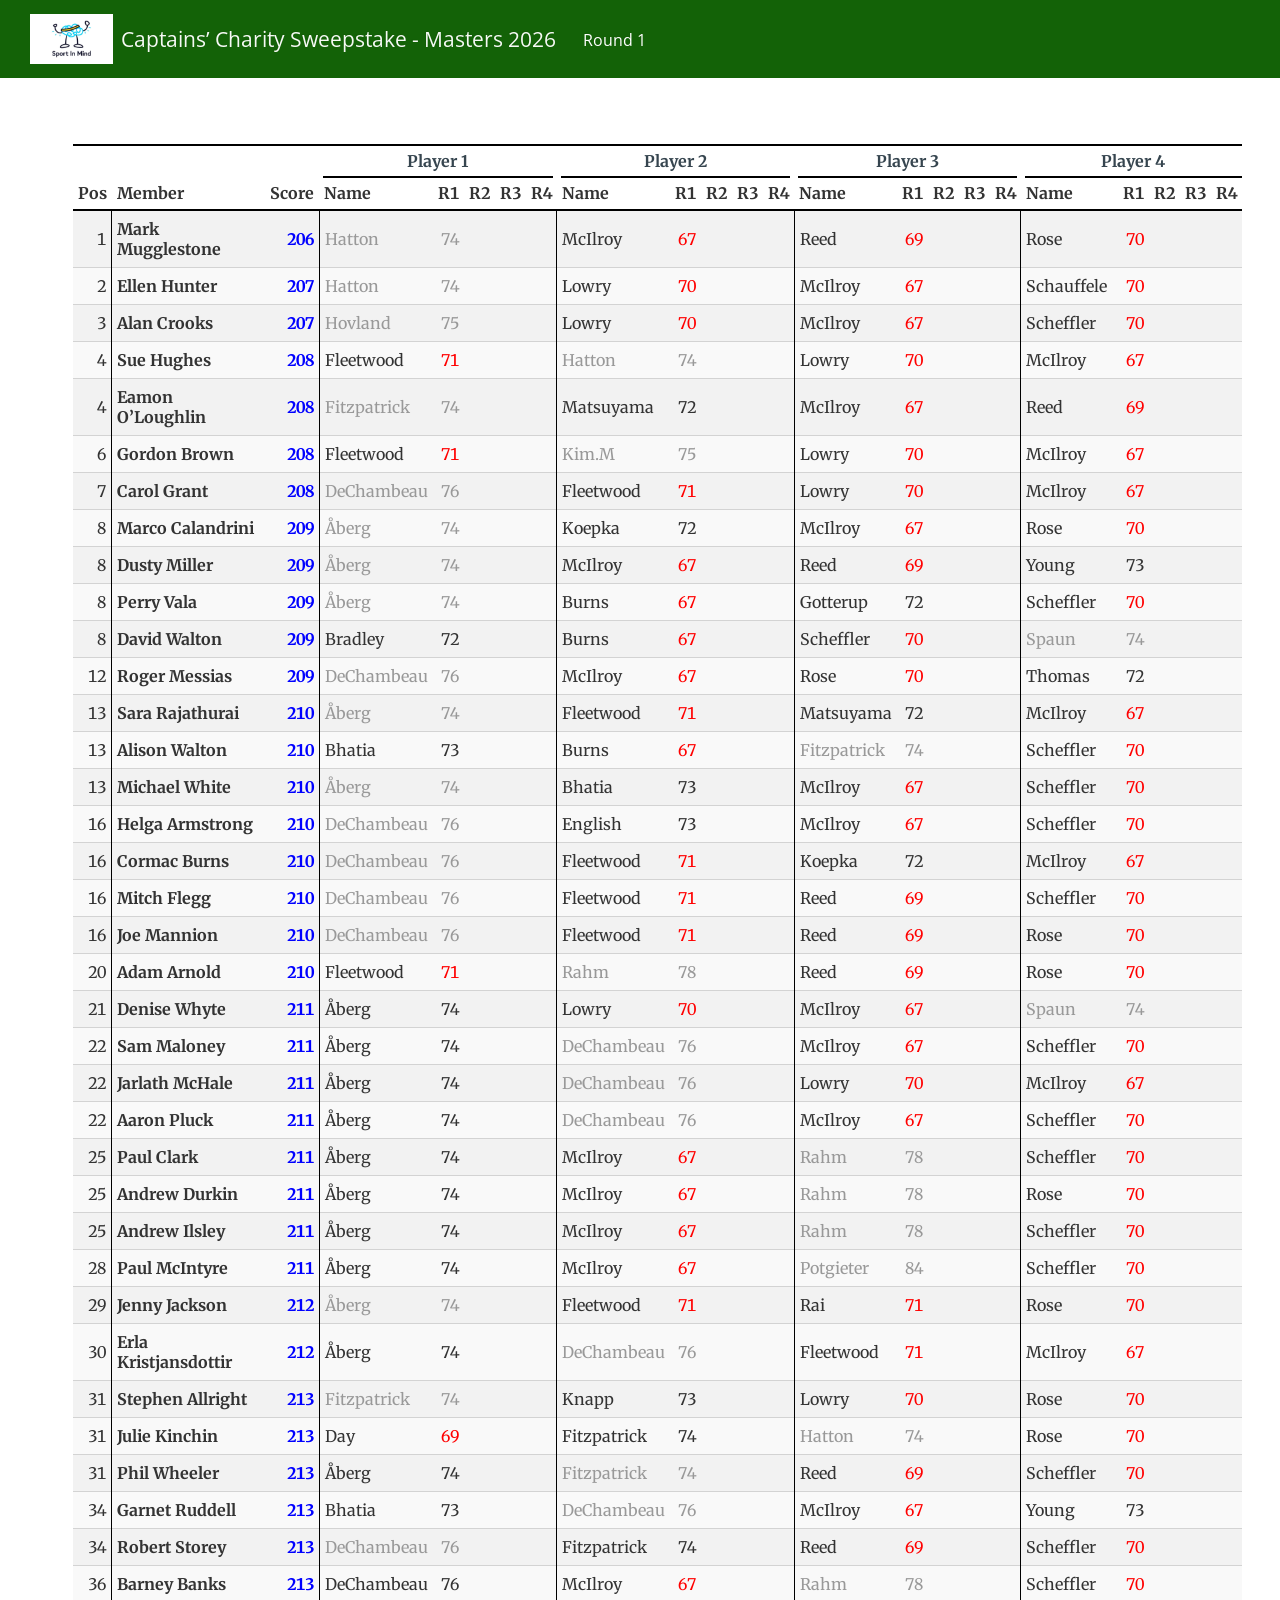
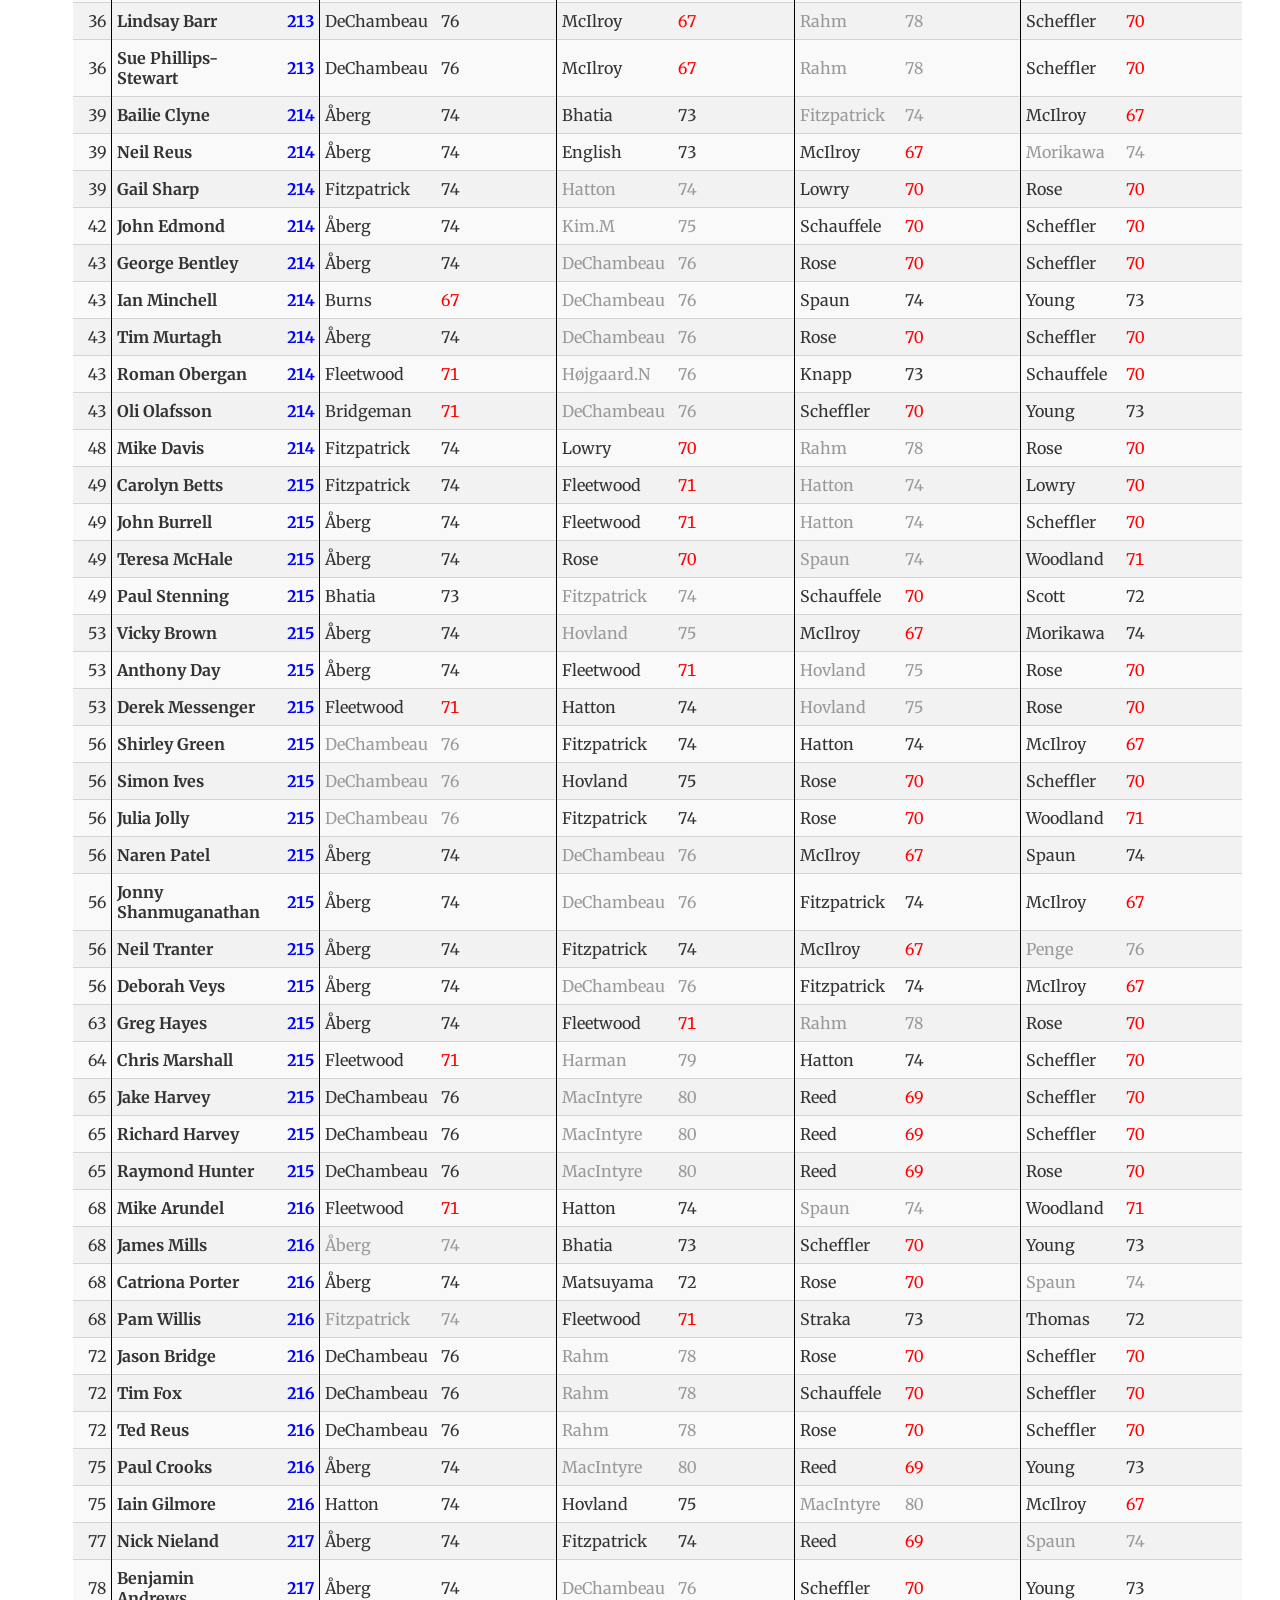
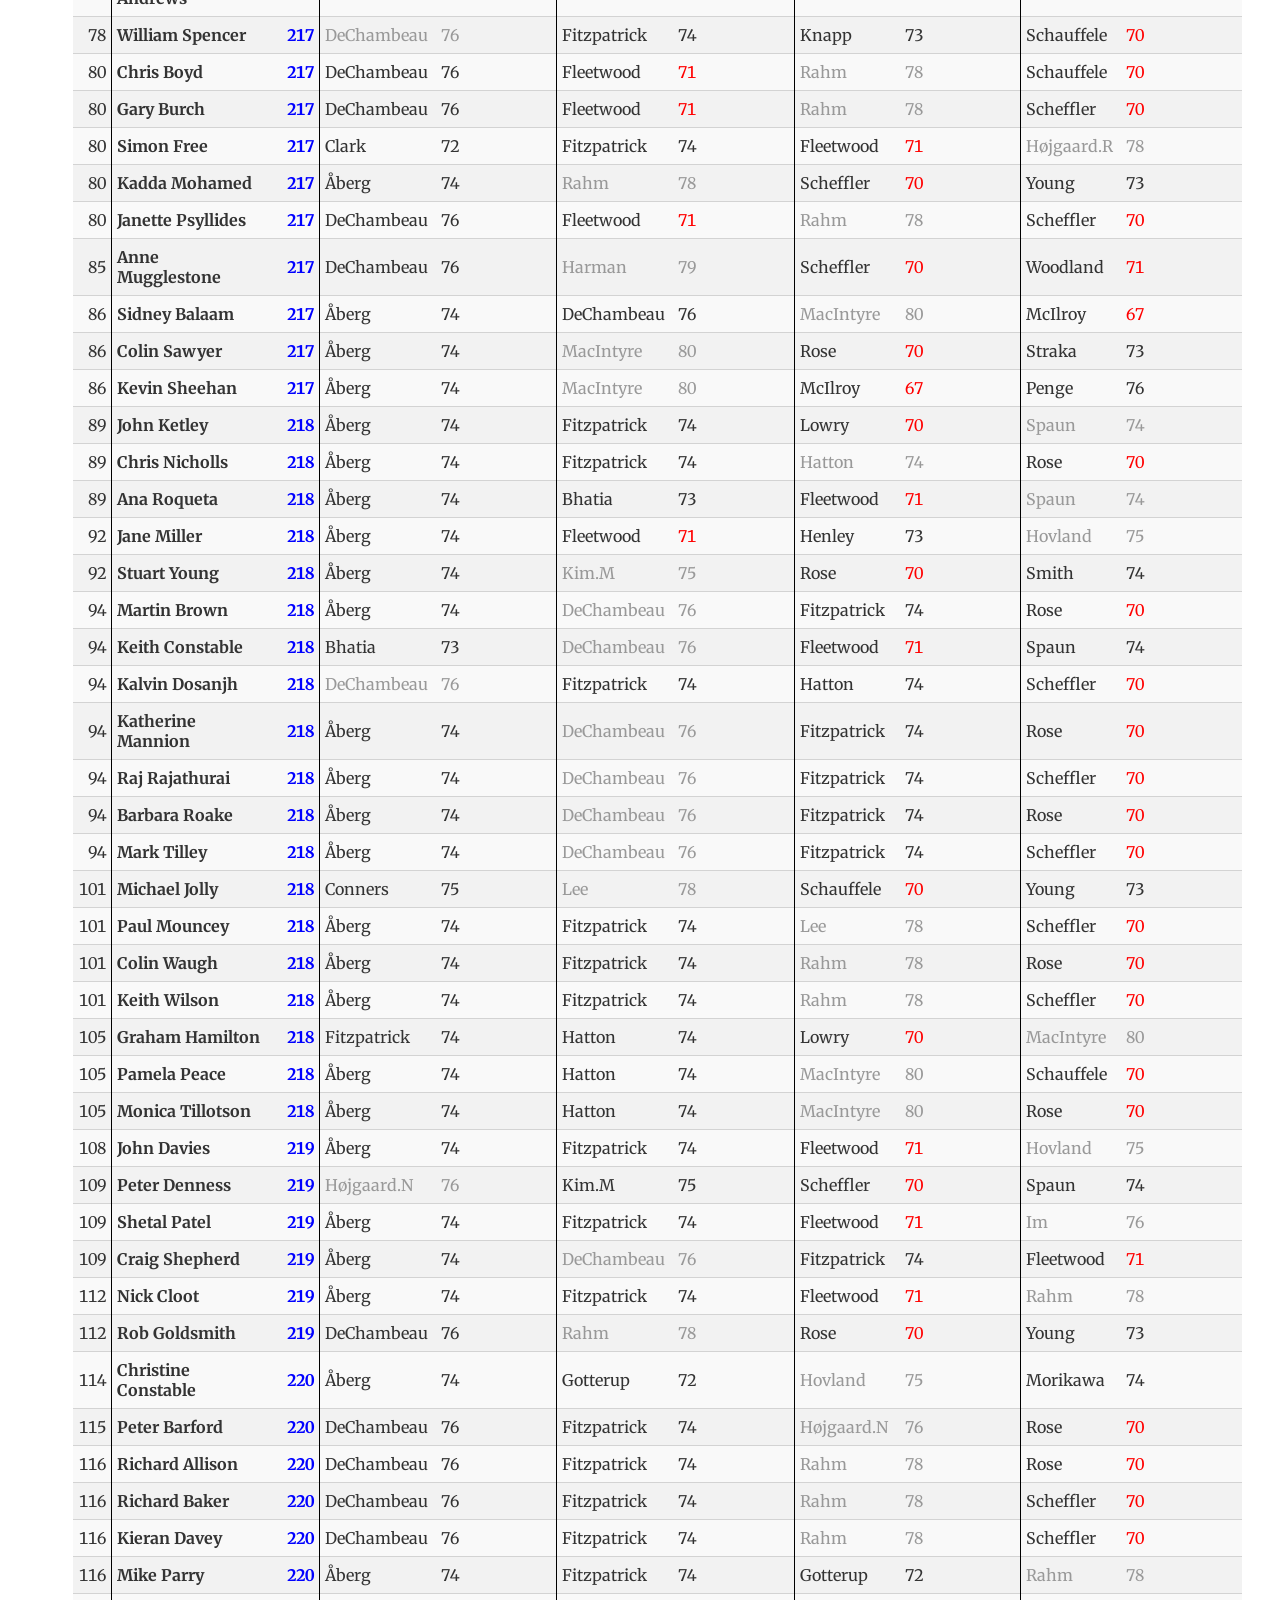
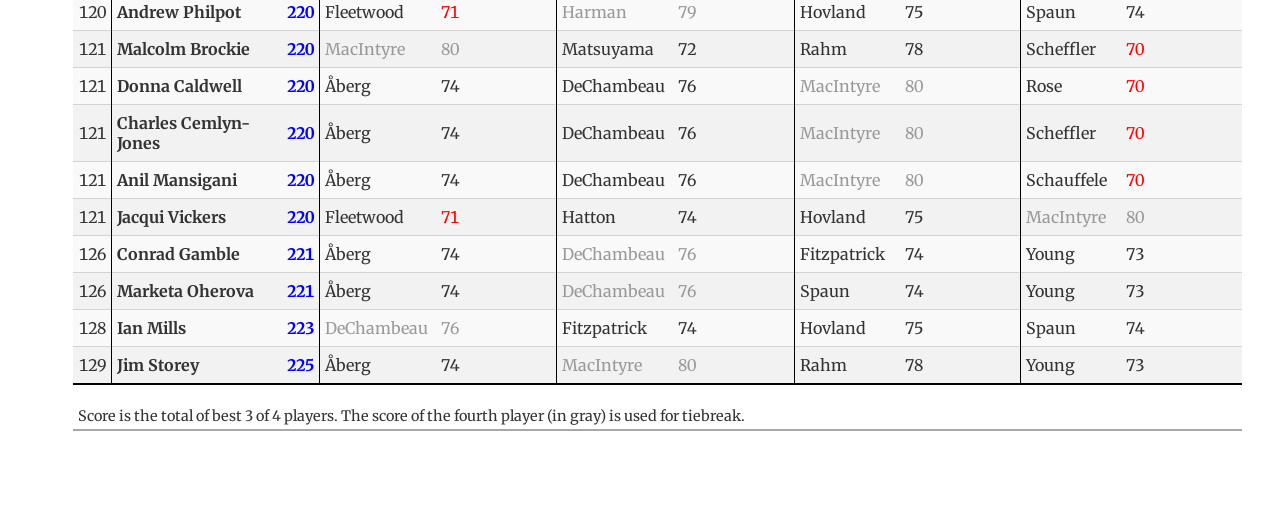
==== docs/index.html @ 21ffeef2 "round 1" ====
<!DOCTYPE html>
<html xmlns="http://www.w3.org/1999/xhtml" lang="en" xml:lang="en"><head>

<meta charset="utf-8">
<meta name="generator" content="quarto-1.8.25">

<meta name="viewport" content="width=device-width, initial-scale=1.0, user-scalable=yes">


<title>Captains’ Charity Sweepstake - Masters 2026</title>
<style>
code{white-space: pre-wrap;}
span.smallcaps{font-variant: small-caps;}
div.columns{display: flex; gap: min(4vw, 1.5em);}
div.column{flex: auto; overflow-x: auto;}
div.hanging-indent{margin-left: 1.5em; text-indent: -1.5em;}
ul.task-list{list-style: none;}
ul.task-list li input[type="checkbox"] {
  width: 0.8em;
  margin: 0 0.8em 0.2em -1em; /* quarto-specific, see https://github.com/quarto-dev/quarto-cli/issues/4556 */ 
  vertical-align: middle;
}
</style>


<script src="site_libs/quarto-nav/quarto-nav.js"></script>
<script src="site_libs/quarto-nav/headroom.min.js"></script>
<script src="site_libs/clipboard/clipboard.min.js"></script>
<script src="site_libs/quarto-html/quarto.js" type="module"></script>
<script src="site_libs/quarto-html/tabsets/tabsets.js" type="module"></script>
<script src="site_libs/quarto-html/axe/axe-check.js" type="module"></script>
<script src="site_libs/quarto-html/popper.min.js"></script>
<script src="site_libs/quarto-html/tippy.umd.min.js"></script>
<script src="site_libs/quarto-html/anchor.min.js"></script>
<link href="site_libs/quarto-html/tippy.css" rel="stylesheet">
<link href="site_libs/quarto-html/quarto-syntax-highlighting-7b89279ff1a6dce999919e0e67d4d9ec.css" rel="stylesheet" id="quarto-text-highlighting-styles">
<script src="site_libs/bootstrap/bootstrap.min.js"></script>
<link href="site_libs/bootstrap/bootstrap-icons.css" rel="stylesheet">
<link href="site_libs/bootstrap/bootstrap-b308e4e3dc597f16d4e132da65c1b6ef.min.css" rel="stylesheet" append-hash="true" id="quarto-bootstrap" data-mode="light">
<script id="quarto-search-options" type="application/json">{
  "language": {
    "search-no-results-text": "No results",
    "search-matching-documents-text": "matching documents",
    "search-copy-link-title": "Copy link to search",
    "search-hide-matches-text": "Hide additional matches",
    "search-more-match-text": "more match in this document",
    "search-more-matches-text": "more matches in this document",
    "search-clear-button-title": "Clear",
    "search-text-placeholder": "",
    "search-detached-cancel-button-title": "Cancel",
    "search-submit-button-title": "Submit",
    "search-label": "Search"
  }
}</script>


<link rel="stylesheet" href="styles.css">
</head>

<body class="nav-fixed quarto-light">

<div id="quarto-search-results"></div>
  <header id="quarto-header" class="headroom fixed-top">
    <nav class="navbar navbar-expand-lg " data-bs-theme="dark">
      <div class="navbar-container container-fluid">
      <div class="navbar-brand-container mx-auto">
    <a href="./index.html" class="navbar-brand navbar-brand-logo">
    <img src="./www/sport-in-mind.jpg" alt="" class="navbar-logo light-content">
    <img src="./www/sport-in-mind.jpg" alt="" class="navbar-logo dark-content">
    </a>
    <a class="navbar-brand" href="./index.html">
    <span class="navbar-title">Captains’ Charity Sweepstake - Masters 2026</span>
    </a>
  </div>
          <button class="navbar-toggler" type="button" data-bs-toggle="collapse" data-bs-target="#navbarCollapse" aria-controls="navbarCollapse" role="menu" aria-expanded="false" aria-label="Toggle navigation" onclick="if (window.quartoToggleHeadroom) { window.quartoToggleHeadroom(); }">
  <span class="navbar-toggler-icon"></span>
</button>
          <div class="collapse navbar-collapse" id="navbarCollapse">
            <ul class="navbar-nav navbar-nav-scroll me-auto">
  <li class="nav-item">
    <a class="nav-link active" href="./index.html" aria-current="page"> 
<span class="menu-text">Round 1</span></a>
  </li>  
</ul>
          </div> <!-- /navcollapse -->
            <div class="quarto-navbar-tools">
</div>
      </div> <!-- /container-fluid -->
    </nav>
</header>
<!-- content -->
<div id="quarto-content" class="quarto-container page-columns page-rows-contents page-layout-full page-navbar">
<!-- sidebar -->
<!-- margin-sidebar -->
    
<!-- main -->
<main class="content page-columns page-full column-body" id="quarto-document-content"><header id="title-block-header" class="quarto-title-block"></header>




<div id="banner" class="page-columns page-full">
<div class="grid column-page">
<div class="cell">
<div class="cell-output-display">
<div id="ywdmvrnpwq" style="padding-left:0px;padding-right:0px;padding-top:10px;padding-bottom:10px;overflow-x:auto;overflow-y:auto;width:auto;height:auto;">
<style>@import url("https://fonts.googleapis.com/css2?family=Merriweather:ital,wght@0,100;0,200;0,300;0,400;0,500;0,600;0,700;0,800;0,900;1,100;1,200;1,300;1,400;1,500;1,600;1,700;1,800;1,900&display=swap");
#ywdmvrnpwq table {
  font-family: Merriweather, Cochin, Serif, system-ui, 'Segoe UI', Roboto, Helvetica, Arial, sans-serif, 'Apple Color Emoji', 'Segoe UI Emoji', 'Segoe UI Symbol', 'Noto Color Emoji';
  -webkit-font-smoothing: antialiased;
  -moz-osx-font-smoothing: grayscale;
}

#ywdmvrnpwq thead, #ywdmvrnpwq tbody, #ywdmvrnpwq tfoot, #ywdmvrnpwq tr, #ywdmvrnpwq td, #ywdmvrnpwq th {
  border-style: none;
}

#ywdmvrnpwq p {
  margin: 0;
  padding: 0;
}

#ywdmvrnpwq .gt_table {
  display: table;
  border-collapse: collapse;
  line-height: normal;
  margin-left: auto;
  margin-right: auto;
  color: #333333;
  font-size: 16px;
  font-weight: normal;
  font-style: normal;
  background-color: #FFFFFF;
  width: auto;
  border-top-style: solid;
  border-top-width: 2px;
  border-top-color: #FFFFFF;
  border-right-style: none;
  border-right-width: 2px;
  border-right-color: #D3D3D3;
  border-bottom-style: solid;
  border-bottom-width: 2px;
  border-bottom-color: #A8A8A8;
  border-left-style: none;
  border-left-width: 2px;
  border-left-color: #D3D3D3;
}

#ywdmvrnpwq .gt_caption {
  padding-top: 4px;
  padding-bottom: 4px;
}

#ywdmvrnpwq .gt_title {
  color: #333333;
  font-size: 22px;
  font-weight: initial;
  padding-top: 4px;
  padding-bottom: 4px;
  padding-left: 5px;
  padding-right: 5px;
  border-bottom-color: #FFFFFF;
  border-bottom-width: 0;
}

#ywdmvrnpwq .gt_subtitle {
  color: #333333;
  font-size: 20px;
  font-weight: initial;
  padding-top: 3px;
  padding-bottom: 5px;
  padding-left: 5px;
  padding-right: 5px;
  border-top-color: #FFFFFF;
  border-top-width: 0;
}

#ywdmvrnpwq .gt_heading {
  background-color: #FFFFFF;
  text-align: center;
  border-bottom-color: #FFFFFF;
  border-left-style: none;
  border-left-width: 1px;
  border-left-color: #D3D3D3;
  border-right-style: none;
  border-right-width: 1px;
  border-right-color: #D3D3D3;
}

#ywdmvrnpwq .gt_bottom_border {
  border-bottom-style: solid;
  border-bottom-width: 2px;
  border-bottom-color: #D3D3D3;
}

#ywdmvrnpwq .gt_col_headings {
  border-top-style: solid;
  border-top-width: 2px;
  border-top-color: #000000;
  border-bottom-style: solid;
  border-bottom-width: 2px;
  border-bottom-color: #000000;
  border-left-style: none;
  border-left-width: 1px;
  border-left-color: #D3D3D3;
  border-right-style: none;
  border-right-width: 1px;
  border-right-color: #D3D3D3;
}

#ywdmvrnpwq .gt_col_heading {
  color: #333333;
  background-color: #FFFFFF;
  font-size: 100%;
  font-weight: normal;
  text-transform: inherit;
  border-left-style: none;
  border-left-width: 1px;
  border-left-color: #D3D3D3;
  border-right-style: none;
  border-right-width: 1px;
  border-right-color: #D3D3D3;
  vertical-align: bottom;
  padding-top: 5px;
  padding-bottom: 6px;
  padding-left: 5px;
  padding-right: 5px;
  overflow-x: hidden;
}

#ywdmvrnpwq .gt_column_spanner_outer {
  color: #333333;
  background-color: #FFFFFF;
  font-size: 100%;
  font-weight: normal;
  text-transform: inherit;
  padding-top: 0;
  padding-bottom: 0;
  padding-left: 4px;
  padding-right: 4px;
}

#ywdmvrnpwq .gt_column_spanner_outer:first-child {
  padding-left: 0;
}

#ywdmvrnpwq .gt_column_spanner_outer:last-child {
  padding-right: 0;
}

#ywdmvrnpwq .gt_column_spanner {
  border-bottom-style: solid;
  border-bottom-width: 2px;
  border-bottom-color: #000000;
  vertical-align: bottom;
  padding-top: 5px;
  padding-bottom: 5px;
  overflow-x: hidden;
  display: inline-block;
  width: 100%;
}

#ywdmvrnpwq .gt_spanner_row {
  border-bottom-style: hidden;
}

#ywdmvrnpwq .gt_group_heading {
  padding-top: 8px;
  padding-bottom: 8px;
  padding-left: 5px;
  padding-right: 5px;
  color: #333333;
  background-color: #FFFFFF;
  font-size: 100%;
  font-weight: initial;
  text-transform: inherit;
  border-top-style: solid;
  border-top-width: 2px;
  border-top-color: #D3D3D3;
  border-bottom-style: solid;
  border-bottom-width: 2px;
  border-bottom-color: #D3D3D3;
  border-left-style: none;
  border-left-width: 1px;
  border-left-color: #D3D3D3;
  border-right-style: none;
  border-right-width: 1px;
  border-right-color: #D3D3D3;
  vertical-align: middle;
  text-align: left;
}

#ywdmvrnpwq .gt_empty_group_heading {
  padding: 0.5px;
  color: #333333;
  background-color: #FFFFFF;
  font-size: 100%;
  font-weight: initial;
  border-top-style: solid;
  border-top-width: 2px;
  border-top-color: #D3D3D3;
  border-bottom-style: solid;
  border-bottom-width: 2px;
  border-bottom-color: #D3D3D3;
  vertical-align: middle;
}

#ywdmvrnpwq .gt_from_md > :first-child {
  margin-top: 0;
}

#ywdmvrnpwq .gt_from_md > :last-child {
  margin-bottom: 0;
}

#ywdmvrnpwq .gt_row {
  padding-top: 8px;
  padding-bottom: 8px;
  padding-left: 5px;
  padding-right: 5px;
  margin: 10px;
  border-top-style: solid;
  border-top-width: 1px;
  border-top-color: #D3D3D3;
  border-left-style: none;
  border-left-width: 1px;
  border-left-color: #D3D3D3;
  border-right-style: none;
  border-right-width: 1px;
  border-right-color: #D3D3D3;
  vertical-align: middle;
  overflow-x: hidden;
}

#ywdmvrnpwq .gt_stub {
  color: #333333;
  background-color: #FFFFFF;
  font-size: 100%;
  font-weight: initial;
  text-transform: inherit;
  border-right-style: solid;
  border-right-width: 2px;
  border-right-color: #D3D3D3;
  padding-left: 5px;
  padding-right: 5px;
}

#ywdmvrnpwq .gt_stub_row_group {
  color: #333333;
  background-color: #FFFFFF;
  font-size: 100%;
  font-weight: initial;
  text-transform: inherit;
  border-right-style: solid;
  border-right-width: 2px;
  border-right-color: #D3D3D3;
  padding-left: 5px;
  padding-right: 5px;
  vertical-align: top;
}

#ywdmvrnpwq .gt_row_group_first td {
  border-top-width: 2px;
}

#ywdmvrnpwq .gt_row_group_first th {
  border-top-width: 2px;
}

#ywdmvrnpwq .gt_summary_row {
  color: #333333;
  background-color: #FFFFFF;
  text-transform: inherit;
  padding-top: 8px;
  padding-bottom: 8px;
  padding-left: 5px;
  padding-right: 5px;
}

#ywdmvrnpwq .gt_first_summary_row {
  border-top-style: solid;
  border-top-color: #D3D3D3;
}

#ywdmvrnpwq .gt_first_summary_row.thick {
  border-top-width: 2px;
}

#ywdmvrnpwq .gt_last_summary_row {
  padding-top: 8px;
  padding-bottom: 8px;
  padding-left: 5px;
  padding-right: 5px;
  border-bottom-style: solid;
  border-bottom-width: 2px;
  border-bottom-color: #D3D3D3;
}

#ywdmvrnpwq .gt_grand_summary_row {
  color: #333333;
  background-color: #FFFFFF;
  text-transform: inherit;
  padding-top: 8px;
  padding-bottom: 8px;
  padding-left: 5px;
  padding-right: 5px;
}

#ywdmvrnpwq .gt_first_grand_summary_row {
  padding-top: 8px;
  padding-bottom: 8px;
  padding-left: 5px;
  padding-right: 5px;
  border-top-style: double;
  border-top-width: 6px;
  border-top-color: #D3D3D3;
}

#ywdmvrnpwq .gt_last_grand_summary_row_top {
  padding-top: 8px;
  padding-bottom: 8px;
  padding-left: 5px;
  padding-right: 5px;
  border-bottom-style: double;
  border-bottom-width: 6px;
  border-bottom-color: #D3D3D3;
}

#ywdmvrnpwq .gt_striped {
  background-color: rgba(128, 128, 128, 0.05);
}

#ywdmvrnpwq .gt_table_body {
  border-top-style: solid;
  border-top-width: 2px;
  border-top-color: #D3D3D3;
  border-bottom-style: solid;
  border-bottom-width: 2px;
  border-bottom-color: #000000;
}

#ywdmvrnpwq .gt_footnotes {
  color: #333333;
  background-color: #FFFFFF;
  border-bottom-style: none;
  border-bottom-width: 2px;
  border-bottom-color: #D3D3D3;
  border-left-style: none;
  border-left-width: 2px;
  border-left-color: #D3D3D3;
  border-right-style: none;
  border-right-width: 2px;
  border-right-color: #D3D3D3;
}

#ywdmvrnpwq .gt_footnote {
  margin: 0px;
  font-size: 90%;
  padding-top: 4px;
  padding-bottom: 4px;
  padding-left: 5px;
  padding-right: 5px;
}

#ywdmvrnpwq .gt_sourcenotes {
  color: #333333;
  background-color: #FFFFFF;
  border-bottom-style: none;
  border-bottom-width: 2px;
  border-bottom-color: #D3D3D3;
  border-left-style: none;
  border-left-width: 2px;
  border-left-color: #D3D3D3;
  border-right-style: none;
  border-right-width: 2px;
  border-right-color: #D3D3D3;
}

#ywdmvrnpwq .gt_sourcenote {
  font-size: 90%;
  padding-top: 4px;
  padding-bottom: 4px;
  padding-left: 5px;
  padding-right: 5px;
}

#ywdmvrnpwq .gt_left {
  text-align: left;
}

#ywdmvrnpwq .gt_center {
  text-align: center;
}

#ywdmvrnpwq .gt_right {
  text-align: right;
  font-variant-numeric: tabular-nums;
}

#ywdmvrnpwq .gt_font_normal {
  font-weight: normal;
}

#ywdmvrnpwq .gt_font_bold {
  font-weight: bold;
}

#ywdmvrnpwq .gt_font_italic {
  font-style: italic;
}

#ywdmvrnpwq .gt_super {
  font-size: 65%;
}

#ywdmvrnpwq .gt_footnote_marks {
  font-size: 75%;
  vertical-align: 0.4em;
  position: initial;
}

#ywdmvrnpwq .gt_asterisk {
  font-size: 100%;
  vertical-align: 0;
}

#ywdmvrnpwq .gt_indent_1 {
  text-indent: 5px;
}

#ywdmvrnpwq .gt_indent_2 {
  text-indent: 10px;
}

#ywdmvrnpwq .gt_indent_3 {
  text-indent: 15px;
}

#ywdmvrnpwq .gt_indent_4 {
  text-indent: 20px;
}

#ywdmvrnpwq .gt_indent_5 {
  text-indent: 25px;
}

#ywdmvrnpwq .katex-display {
  display: inline-flex !important;
  margin-bottom: 0.75em !important;
}

#ywdmvrnpwq div.Reactable > div.rt-table > div.rt-thead > div.rt-tr.rt-tr-group-header > div.rt-th-group:after {
  height: 0px !important;
}
</style>

<table class="gt_table caption-top table table-sm table-striped small" data-quarto-bootstrap="false">
<thead>
<tr class="gt_col_headings gt_spanner_row header">
<th rowspan="2" id="N" class="gt_col_heading gt_columns_bottom_border gt_right" data-quarto-table-cell-role="th" style="border-bottom-width: 2px; border-bottom-style: solid; border-bottom-color: #000000; font-weight: bold" scope="col">Pos</th>
<th rowspan="2" id="Member" class="gt_col_heading gt_columns_bottom_border gt_left" data-quarto-table-cell-role="th" style="border-bottom-width: 2px; border-bottom-style: solid; border-bottom-color: #000000; font-weight: bold" scope="col">Member</th>
<th rowspan="2" id="Score" class="gt_col_heading gt_columns_bottom_border gt_right" data-quarto-table-cell-role="th" style="border-bottom-width: 2px; border-bottom-style: solid; border-bottom-color: #000000; font-weight: bold" scope="col">Score</th>
<th colspan="5" id="Player 1" class="gt_center gt_columns_top_border gt_column_spanner_outer" data-quarto-table-cell-role="th" style="color: #36454F; font-size: 16px; font-weight: bold" scope="colgroup"><div class="gt_column_spanner">
Player 1
</div></th>
<th colspan="5" id="Player 2" class="gt_center gt_columns_top_border gt_column_spanner_outer" data-quarto-table-cell-role="th" style="color: #36454F; font-size: 16px; font-weight: bold" scope="colgroup"><div class="gt_column_spanner">
Player 2
</div></th>
<th colspan="5" id="Player 3" class="gt_center gt_columns_top_border gt_column_spanner_outer" data-quarto-table-cell-role="th" style="color: #36454F; font-size: 16px; font-weight: bold" scope="colgroup"><div class="gt_column_spanner">
Player 3
</div></th>
<th colspan="5" id="Player 4" class="gt_center gt_columns_top_border gt_column_spanner_outer" data-quarto-table-cell-role="th" style="color: #36454F; font-size: 16px; font-weight: bold" scope="colgroup"><div class="gt_column_spanner">
Player 4
</div></th>
</tr>
<tr class="gt_col_headings even">
<th id="Player1_Name" class="gt_col_heading gt_columns_bottom_border gt_left" data-quarto-table-cell-role="th" style="border-bottom-width: 2px; border-bottom-style: solid; border-bottom-color: #000000; font-weight: bold" scope="col">Name</th>
<th id="Player1_R1" class="gt_col_heading gt_columns_bottom_border gt_right" data-quarto-table-cell-role="th" style="border-bottom-width: 2px; border-bottom-style: solid; border-bottom-color: #000000; font-weight: bold" scope="col">R1</th>
<th id="Player1_R2" class="gt_col_heading gt_columns_bottom_border gt_right" data-quarto-table-cell-role="th" style="border-bottom-width: 2px; border-bottom-style: solid; border-bottom-color: #000000; font-weight: bold" scope="col">R2</th>
<th id="Player1_R3" class="gt_col_heading gt_columns_bottom_border gt_right" data-quarto-table-cell-role="th" style="border-bottom-width: 2px; border-bottom-style: solid; border-bottom-color: #000000; font-weight: bold" scope="col">R3</th>
<th id="Player1_R4" class="gt_col_heading gt_columns_bottom_border gt_right" data-quarto-table-cell-role="th" style="border-bottom-width: 2px; border-bottom-style: solid; border-bottom-color: #000000; font-weight: bold" scope="col">R4</th>
<th id="Player2_Name" class="gt_col_heading gt_columns_bottom_border gt_left" data-quarto-table-cell-role="th" style="border-bottom-width: 2px; border-bottom-style: solid; border-bottom-color: #000000; font-weight: bold" scope="col">Name</th>
<th id="Player2_R1" class="gt_col_heading gt_columns_bottom_border gt_right" data-quarto-table-cell-role="th" style="border-bottom-width: 2px; border-bottom-style: solid; border-bottom-color: #000000; font-weight: bold" scope="col">R1</th>
<th id="Player2_R2" class="gt_col_heading gt_columns_bottom_border gt_right" data-quarto-table-cell-role="th" style="border-bottom-width: 2px; border-bottom-style: solid; border-bottom-color: #000000; font-weight: bold" scope="col">R2</th>
<th id="Player2_R3" class="gt_col_heading gt_columns_bottom_border gt_right" data-quarto-table-cell-role="th" style="border-bottom-width: 2px; border-bottom-style: solid; border-bottom-color: #000000; font-weight: bold" scope="col">R3</th>
<th id="Player2_R4" class="gt_col_heading gt_columns_bottom_border gt_right" data-quarto-table-cell-role="th" style="border-bottom-width: 2px; border-bottom-style: solid; border-bottom-color: #000000; font-weight: bold" scope="col">R4</th>
<th id="Player3_Name" class="gt_col_heading gt_columns_bottom_border gt_left" data-quarto-table-cell-role="th" style="border-bottom-width: 2px; border-bottom-style: solid; border-bottom-color: #000000; font-weight: bold" scope="col">Name</th>
<th id="Player3_R1" class="gt_col_heading gt_columns_bottom_border gt_right" data-quarto-table-cell-role="th" style="border-bottom-width: 2px; border-bottom-style: solid; border-bottom-color: #000000; font-weight: bold" scope="col">R1</th>
<th id="Player3_R2" class="gt_col_heading gt_columns_bottom_border gt_right" data-quarto-table-cell-role="th" style="border-bottom-width: 2px; border-bottom-style: solid; border-bottom-color: #000000; font-weight: bold" scope="col">R2</th>
<th id="Player3_R3" class="gt_col_heading gt_columns_bottom_border gt_right" data-quarto-table-cell-role="th" style="border-bottom-width: 2px; border-bottom-style: solid; border-bottom-color: #000000; font-weight: bold" scope="col">R3</th>
<th id="Player3_R4" class="gt_col_heading gt_columns_bottom_border gt_right" data-quarto-table-cell-role="th" style="border-bottom-width: 2px; border-bottom-style: solid; border-bottom-color: #000000; font-weight: bold" scope="col">R4</th>
<th id="Player4_Name" class="gt_col_heading gt_columns_bottom_border gt_left" data-quarto-table-cell-role="th" style="border-bottom-width: 2px; border-bottom-style: solid; border-bottom-color: #000000; font-weight: bold" scope="col">Name</th>
<th id="Player4_R1" class="gt_col_heading gt_columns_bottom_border gt_right" data-quarto-table-cell-role="th" style="border-bottom-width: 2px; border-bottom-style: solid; border-bottom-color: #000000; font-weight: bold" scope="col">R1</th>
<th id="Player4_R2" class="gt_col_heading gt_columns_bottom_border gt_right" data-quarto-table-cell-role="th" style="border-bottom-width: 2px; border-bottom-style: solid; border-bottom-color: #000000; font-weight: bold" scope="col">R2</th>
<th id="Player4_R3" class="gt_col_heading gt_columns_bottom_border gt_right" data-quarto-table-cell-role="th" style="border-bottom-width: 2px; border-bottom-style: solid; border-bottom-color: #000000; font-weight: bold" scope="col">R3</th>
<th id="Player4_R4" class="gt_col_heading gt_columns_bottom_border gt_right" data-quarto-table-cell-role="th" style="border-bottom-width: 2px; border-bottom-style: solid; border-bottom-color: #000000; font-weight: bold" scope="col">R4</th>
</tr>
</thead>
<tbody class="gt_table_body">
<tr class="odd">
<td class="gt_row gt_right" headers="N">1</td>
<td class="gt_row gt_left" headers="Member" style="font-weight: bold; border-left-width: 1px; border-left-style: solid; border-left-color: black">Mark Mugglestone</td>
<td class="gt_row gt_right" headers="Score" style="font-weight: bold; color: #0000FF">206</td>
<td class="gt_row gt_left" headers="Player1_Name" style="border-left-width: 1px; border-left-style: solid; border-left-color: black; color: #999999">Hatton</td>
<td class="gt_row gt_right" headers="Player1_R1" style="color: #999999">74</td>
<td class="gt_row gt_right" headers="Player1_R2"><br>
</td>
<td class="gt_row gt_right" headers="Player1_R3"><br>
</td>
<td class="gt_row gt_right" headers="Player1_R4"><br>
</td>
<td class="gt_row gt_left" headers="Player2_Name" style="border-left-width: 1px; border-left-style: solid; border-left-color: black">McIlroy</td>
<td class="gt_row gt_right" headers="Player2_R1" style="color: #FF0000">67</td>
<td class="gt_row gt_right" headers="Player2_R2"><br>
</td>
<td class="gt_row gt_right" headers="Player2_R3"><br>
</td>
<td class="gt_row gt_right" headers="Player2_R4"><br>
</td>
<td class="gt_row gt_left" headers="Player3_Name" style="border-left-width: 1px; border-left-style: solid; border-left-color: black">Reed</td>
<td class="gt_row gt_right" headers="Player3_R1" style="color: #FF0000">69</td>
<td class="gt_row gt_right" headers="Player3_R2"><br>
</td>
<td class="gt_row gt_right" headers="Player3_R3"><br>
</td>
<td class="gt_row gt_right" headers="Player3_R4"><br>
</td>
<td class="gt_row gt_left" headers="Player4_Name" style="border-left-width: 1px; border-left-style: solid; border-left-color: black">Rose</td>
<td class="gt_row gt_right" headers="Player4_R1" style="color: #FF0000">70</td>
<td class="gt_row gt_right" headers="Player4_R2"><br>
</td>
<td class="gt_row gt_right" headers="Player4_R3"><br>
</td>
<td class="gt_row gt_right" headers="Player4_R4"><br>
</td>
</tr>
<tr class="even">
<td class="gt_row gt_right gt_striped" headers="N">2</td>
<td class="gt_row gt_left gt_striped" headers="Member" style="font-weight: bold; border-left-width: 1px; border-left-style: solid; border-left-color: black">Ellen Hunter</td>
<td class="gt_row gt_right gt_striped" headers="Score" style="font-weight: bold; color: #0000FF">207</td>
<td class="gt_row gt_left gt_striped" headers="Player1_Name" style="border-left-width: 1px; border-left-style: solid; border-left-color: black; color: #999999">Hatton</td>
<td class="gt_row gt_right gt_striped" headers="Player1_R1" style="color: #999999">74</td>
<td class="gt_row gt_right gt_striped" headers="Player1_R2"><br>
</td>
<td class="gt_row gt_right gt_striped" headers="Player1_R3"><br>
</td>
<td class="gt_row gt_right gt_striped" headers="Player1_R4"><br>
</td>
<td class="gt_row gt_left gt_striped" headers="Player2_Name" style="border-left-width: 1px; border-left-style: solid; border-left-color: black">Lowry</td>
<td class="gt_row gt_right gt_striped" headers="Player2_R1" style="color: #FF0000">70</td>
<td class="gt_row gt_right gt_striped" headers="Player2_R2"><br>
</td>
<td class="gt_row gt_right gt_striped" headers="Player2_R3"><br>
</td>
<td class="gt_row gt_right gt_striped" headers="Player2_R4"><br>
</td>
<td class="gt_row gt_left gt_striped" headers="Player3_Name" style="border-left-width: 1px; border-left-style: solid; border-left-color: black">McIlroy</td>
<td class="gt_row gt_right gt_striped" headers="Player3_R1" style="color: #FF0000">67</td>
<td class="gt_row gt_right gt_striped" headers="Player3_R2"><br>
</td>
<td class="gt_row gt_right gt_striped" headers="Player3_R3"><br>
</td>
<td class="gt_row gt_right gt_striped" headers="Player3_R4"><br>
</td>
<td class="gt_row gt_left gt_striped" headers="Player4_Name" style="border-left-width: 1px; border-left-style: solid; border-left-color: black">Schauffele</td>
<td class="gt_row gt_right gt_striped" headers="Player4_R1" style="color: #FF0000">70</td>
<td class="gt_row gt_right gt_striped" headers="Player4_R2"><br>
</td>
<td class="gt_row gt_right gt_striped" headers="Player4_R3"><br>
</td>
<td class="gt_row gt_right gt_striped" headers="Player4_R4"><br>
</td>
</tr>
<tr class="odd">
<td class="gt_row gt_right" headers="N">3</td>
<td class="gt_row gt_left" headers="Member" style="font-weight: bold; border-left-width: 1px; border-left-style: solid; border-left-color: black">Alan Crooks</td>
<td class="gt_row gt_right" headers="Score" style="font-weight: bold; color: #0000FF">207</td>
<td class="gt_row gt_left" headers="Player1_Name" style="border-left-width: 1px; border-left-style: solid; border-left-color: black; color: #999999">Hovland</td>
<td class="gt_row gt_right" headers="Player1_R1" style="color: #999999">75</td>
<td class="gt_row gt_right" headers="Player1_R2"><br>
</td>
<td class="gt_row gt_right" headers="Player1_R3"><br>
</td>
<td class="gt_row gt_right" headers="Player1_R4"><br>
</td>
<td class="gt_row gt_left" headers="Player2_Name" style="border-left-width: 1px; border-left-style: solid; border-left-color: black">Lowry</td>
<td class="gt_row gt_right" headers="Player2_R1" style="color: #FF0000">70</td>
<td class="gt_row gt_right" headers="Player2_R2"><br>
</td>
<td class="gt_row gt_right" headers="Player2_R3"><br>
</td>
<td class="gt_row gt_right" headers="Player2_R4"><br>
</td>
<td class="gt_row gt_left" headers="Player3_Name" style="border-left-width: 1px; border-left-style: solid; border-left-color: black">McIlroy</td>
<td class="gt_row gt_right" headers="Player3_R1" style="color: #FF0000">67</td>
<td class="gt_row gt_right" headers="Player3_R2"><br>
</td>
<td class="gt_row gt_right" headers="Player3_R3"><br>
</td>
<td class="gt_row gt_right" headers="Player3_R4"><br>
</td>
<td class="gt_row gt_left" headers="Player4_Name" style="border-left-width: 1px; border-left-style: solid; border-left-color: black">Scheffler</td>
<td class="gt_row gt_right" headers="Player4_R1" style="color: #FF0000">70</td>
<td class="gt_row gt_right" headers="Player4_R2"><br>
</td>
<td class="gt_row gt_right" headers="Player4_R3"><br>
</td>
<td class="gt_row gt_right" headers="Player4_R4"><br>
</td>
</tr>
<tr class="even">
<td class="gt_row gt_right gt_striped" headers="N">4</td>
<td class="gt_row gt_left gt_striped" headers="Member" style="font-weight: bold; border-left-width: 1px; border-left-style: solid; border-left-color: black">Sue Hughes</td>
<td class="gt_row gt_right gt_striped" headers="Score" style="font-weight: bold; color: #0000FF">208</td>
<td class="gt_row gt_left gt_striped" headers="Player1_Name" style="border-left-width: 1px; border-left-style: solid; border-left-color: black">Fleetwood</td>
<td class="gt_row gt_right gt_striped" headers="Player1_R1" style="color: #FF0000">71</td>
<td class="gt_row gt_right gt_striped" headers="Player1_R2"><br>
</td>
<td class="gt_row gt_right gt_striped" headers="Player1_R3"><br>
</td>
<td class="gt_row gt_right gt_striped" headers="Player1_R4"><br>
</td>
<td class="gt_row gt_left gt_striped" headers="Player2_Name" style="border-left-width: 1px; border-left-style: solid; border-left-color: black; color: #999999">Hatton</td>
<td class="gt_row gt_right gt_striped" headers="Player2_R1" style="color: #999999">74</td>
<td class="gt_row gt_right gt_striped" headers="Player2_R2"><br>
</td>
<td class="gt_row gt_right gt_striped" headers="Player2_R3"><br>
</td>
<td class="gt_row gt_right gt_striped" headers="Player2_R4"><br>
</td>
<td class="gt_row gt_left gt_striped" headers="Player3_Name" style="border-left-width: 1px; border-left-style: solid; border-left-color: black">Lowry</td>
<td class="gt_row gt_right gt_striped" headers="Player3_R1" style="color: #FF0000">70</td>
<td class="gt_row gt_right gt_striped" headers="Player3_R2"><br>
</td>
<td class="gt_row gt_right gt_striped" headers="Player3_R3"><br>
</td>
<td class="gt_row gt_right gt_striped" headers="Player3_R4"><br>
</td>
<td class="gt_row gt_left gt_striped" headers="Player4_Name" style="border-left-width: 1px; border-left-style: solid; border-left-color: black">McIlroy</td>
<td class="gt_row gt_right gt_striped" headers="Player4_R1" style="color: #FF0000">67</td>
<td class="gt_row gt_right gt_striped" headers="Player4_R2"><br>
</td>
<td class="gt_row gt_right gt_striped" headers="Player4_R3"><br>
</td>
<td class="gt_row gt_right gt_striped" headers="Player4_R4"><br>
</td>
</tr>
<tr class="odd">
<td class="gt_row gt_right" headers="N">4</td>
<td class="gt_row gt_left" headers="Member" style="font-weight: bold; border-left-width: 1px; border-left-style: solid; border-left-color: black">Eamon O’Loughlin</td>
<td class="gt_row gt_right" headers="Score" style="font-weight: bold; color: #0000FF">208</td>
<td class="gt_row gt_left" headers="Player1_Name" style="border-left-width: 1px; border-left-style: solid; border-left-color: black; color: #999999">Fitzpatrick</td>
<td class="gt_row gt_right" headers="Player1_R1" style="color: #999999">74</td>
<td class="gt_row gt_right" headers="Player1_R2"><br>
</td>
<td class="gt_row gt_right" headers="Player1_R3"><br>
</td>
<td class="gt_row gt_right" headers="Player1_R4"><br>
</td>
<td class="gt_row gt_left" headers="Player2_Name" style="border-left-width: 1px; border-left-style: solid; border-left-color: black">Matsuyama</td>
<td class="gt_row gt_right" headers="Player2_R1">72</td>
<td class="gt_row gt_right" headers="Player2_R2"><br>
</td>
<td class="gt_row gt_right" headers="Player2_R3"><br>
</td>
<td class="gt_row gt_right" headers="Player2_R4"><br>
</td>
<td class="gt_row gt_left" headers="Player3_Name" style="border-left-width: 1px; border-left-style: solid; border-left-color: black">McIlroy</td>
<td class="gt_row gt_right" headers="Player3_R1" style="color: #FF0000">67</td>
<td class="gt_row gt_right" headers="Player3_R2"><br>
</td>
<td class="gt_row gt_right" headers="Player3_R3"><br>
</td>
<td class="gt_row gt_right" headers="Player3_R4"><br>
</td>
<td class="gt_row gt_left" headers="Player4_Name" style="border-left-width: 1px; border-left-style: solid; border-left-color: black">Reed</td>
<td class="gt_row gt_right" headers="Player4_R1" style="color: #FF0000">69</td>
<td class="gt_row gt_right" headers="Player4_R2"><br>
</td>
<td class="gt_row gt_right" headers="Player4_R3"><br>
</td>
<td class="gt_row gt_right" headers="Player4_R4"><br>
</td>
</tr>
<tr class="even">
<td class="gt_row gt_right gt_striped" headers="N">6</td>
<td class="gt_row gt_left gt_striped" headers="Member" style="font-weight: bold; border-left-width: 1px; border-left-style: solid; border-left-color: black">Gordon Brown</td>
<td class="gt_row gt_right gt_striped" headers="Score" style="font-weight: bold; color: #0000FF">208</td>
<td class="gt_row gt_left gt_striped" headers="Player1_Name" style="border-left-width: 1px; border-left-style: solid; border-left-color: black">Fleetwood</td>
<td class="gt_row gt_right gt_striped" headers="Player1_R1" style="color: #FF0000">71</td>
<td class="gt_row gt_right gt_striped" headers="Player1_R2"><br>
</td>
<td class="gt_row gt_right gt_striped" headers="Player1_R3"><br>
</td>
<td class="gt_row gt_right gt_striped" headers="Player1_R4"><br>
</td>
<td class="gt_row gt_left gt_striped" headers="Player2_Name" style="border-left-width: 1px; border-left-style: solid; border-left-color: black; color: #999999">Kim.M</td>
<td class="gt_row gt_right gt_striped" headers="Player2_R1" style="color: #999999">75</td>
<td class="gt_row gt_right gt_striped" headers="Player2_R2"><br>
</td>
<td class="gt_row gt_right gt_striped" headers="Player2_R3"><br>
</td>
<td class="gt_row gt_right gt_striped" headers="Player2_R4"><br>
</td>
<td class="gt_row gt_left gt_striped" headers="Player3_Name" style="border-left-width: 1px; border-left-style: solid; border-left-color: black">Lowry</td>
<td class="gt_row gt_right gt_striped" headers="Player3_R1" style="color: #FF0000">70</td>
<td class="gt_row gt_right gt_striped" headers="Player3_R2"><br>
</td>
<td class="gt_row gt_right gt_striped" headers="Player3_R3"><br>
</td>
<td class="gt_row gt_right gt_striped" headers="Player3_R4"><br>
</td>
<td class="gt_row gt_left gt_striped" headers="Player4_Name" style="border-left-width: 1px; border-left-style: solid; border-left-color: black">McIlroy</td>
<td class="gt_row gt_right gt_striped" headers="Player4_R1" style="color: #FF0000">67</td>
<td class="gt_row gt_right gt_striped" headers="Player4_R2"><br>
</td>
<td class="gt_row gt_right gt_striped" headers="Player4_R3"><br>
</td>
<td class="gt_row gt_right gt_striped" headers="Player4_R4"><br>
</td>
</tr>
<tr class="odd">
<td class="gt_row gt_right" headers="N">7</td>
<td class="gt_row gt_left" headers="Member" style="font-weight: bold; border-left-width: 1px; border-left-style: solid; border-left-color: black">Carol Grant</td>
<td class="gt_row gt_right" headers="Score" style="font-weight: bold; color: #0000FF">208</td>
<td class="gt_row gt_left" headers="Player1_Name" style="border-left-width: 1px; border-left-style: solid; border-left-color: black; color: #999999">DeChambeau</td>
<td class="gt_row gt_right" headers="Player1_R1" style="color: #999999">76</td>
<td class="gt_row gt_right" headers="Player1_R2"><br>
</td>
<td class="gt_row gt_right" headers="Player1_R3"><br>
</td>
<td class="gt_row gt_right" headers="Player1_R4"><br>
</td>
<td class="gt_row gt_left" headers="Player2_Name" style="border-left-width: 1px; border-left-style: solid; border-left-color: black">Fleetwood</td>
<td class="gt_row gt_right" headers="Player2_R1" style="color: #FF0000">71</td>
<td class="gt_row gt_right" headers="Player2_R2"><br>
</td>
<td class="gt_row gt_right" headers="Player2_R3"><br>
</td>
<td class="gt_row gt_right" headers="Player2_R4"><br>
</td>
<td class="gt_row gt_left" headers="Player3_Name" style="border-left-width: 1px; border-left-style: solid; border-left-color: black">Lowry</td>
<td class="gt_row gt_right" headers="Player3_R1" style="color: #FF0000">70</td>
<td class="gt_row gt_right" headers="Player3_R2"><br>
</td>
<td class="gt_row gt_right" headers="Player3_R3"><br>
</td>
<td class="gt_row gt_right" headers="Player3_R4"><br>
</td>
<td class="gt_row gt_left" headers="Player4_Name" style="border-left-width: 1px; border-left-style: solid; border-left-color: black">McIlroy</td>
<td class="gt_row gt_right" headers="Player4_R1" style="color: #FF0000">67</td>
<td class="gt_row gt_right" headers="Player4_R2"><br>
</td>
<td class="gt_row gt_right" headers="Player4_R3"><br>
</td>
<td class="gt_row gt_right" headers="Player4_R4"><br>
</td>
</tr>
<tr class="even">
<td class="gt_row gt_right gt_striped" headers="N">8</td>
<td class="gt_row gt_left gt_striped" headers="Member" style="font-weight: bold; border-left-width: 1px; border-left-style: solid; border-left-color: black">Marco Calandrini</td>
<td class="gt_row gt_right gt_striped" headers="Score" style="font-weight: bold; color: #0000FF">209</td>
<td class="gt_row gt_left gt_striped" headers="Player1_Name" style="border-left-width: 1px; border-left-style: solid; border-left-color: black; color: #999999">Åberg</td>
<td class="gt_row gt_right gt_striped" headers="Player1_R1" style="color: #999999">74</td>
<td class="gt_row gt_right gt_striped" headers="Player1_R2"><br>
</td>
<td class="gt_row gt_right gt_striped" headers="Player1_R3"><br>
</td>
<td class="gt_row gt_right gt_striped" headers="Player1_R4"><br>
</td>
<td class="gt_row gt_left gt_striped" headers="Player2_Name" style="border-left-width: 1px; border-left-style: solid; border-left-color: black">Koepka</td>
<td class="gt_row gt_right gt_striped" headers="Player2_R1">72</td>
<td class="gt_row gt_right gt_striped" headers="Player2_R2"><br>
</td>
<td class="gt_row gt_right gt_striped" headers="Player2_R3"><br>
</td>
<td class="gt_row gt_right gt_striped" headers="Player2_R4"><br>
</td>
<td class="gt_row gt_left gt_striped" headers="Player3_Name" style="border-left-width: 1px; border-left-style: solid; border-left-color: black">McIlroy</td>
<td class="gt_row gt_right gt_striped" headers="Player3_R1" style="color: #FF0000">67</td>
<td class="gt_row gt_right gt_striped" headers="Player3_R2"><br>
</td>
<td class="gt_row gt_right gt_striped" headers="Player3_R3"><br>
</td>
<td class="gt_row gt_right gt_striped" headers="Player3_R4"><br>
</td>
<td class="gt_row gt_left gt_striped" headers="Player4_Name" style="border-left-width: 1px; border-left-style: solid; border-left-color: black">Rose</td>
<td class="gt_row gt_right gt_striped" headers="Player4_R1" style="color: #FF0000">70</td>
<td class="gt_row gt_right gt_striped" headers="Player4_R2"><br>
</td>
<td class="gt_row gt_right gt_striped" headers="Player4_R3"><br>
</td>
<td class="gt_row gt_right gt_striped" headers="Player4_R4"><br>
</td>
</tr>
<tr class="odd">
<td class="gt_row gt_right" headers="N">8</td>
<td class="gt_row gt_left" headers="Member" style="font-weight: bold; border-left-width: 1px; border-left-style: solid; border-left-color: black">Dusty Miller</td>
<td class="gt_row gt_right" headers="Score" style="font-weight: bold; color: #0000FF">209</td>
<td class="gt_row gt_left" headers="Player1_Name" style="border-left-width: 1px; border-left-style: solid; border-left-color: black; color: #999999">Åberg</td>
<td class="gt_row gt_right" headers="Player1_R1" style="color: #999999">74</td>
<td class="gt_row gt_right" headers="Player1_R2"><br>
</td>
<td class="gt_row gt_right" headers="Player1_R3"><br>
</td>
<td class="gt_row gt_right" headers="Player1_R4"><br>
</td>
<td class="gt_row gt_left" headers="Player2_Name" style="border-left-width: 1px; border-left-style: solid; border-left-color: black">McIlroy</td>
<td class="gt_row gt_right" headers="Player2_R1" style="color: #FF0000">67</td>
<td class="gt_row gt_right" headers="Player2_R2"><br>
</td>
<td class="gt_row gt_right" headers="Player2_R3"><br>
</td>
<td class="gt_row gt_right" headers="Player2_R4"><br>
</td>
<td class="gt_row gt_left" headers="Player3_Name" style="border-left-width: 1px; border-left-style: solid; border-left-color: black">Reed</td>
<td class="gt_row gt_right" headers="Player3_R1" style="color: #FF0000">69</td>
<td class="gt_row gt_right" headers="Player3_R2"><br>
</td>
<td class="gt_row gt_right" headers="Player3_R3"><br>
</td>
<td class="gt_row gt_right" headers="Player3_R4"><br>
</td>
<td class="gt_row gt_left" headers="Player4_Name" style="border-left-width: 1px; border-left-style: solid; border-left-color: black">Young</td>
<td class="gt_row gt_right" headers="Player4_R1">73</td>
<td class="gt_row gt_right" headers="Player4_R2"><br>
</td>
<td class="gt_row gt_right" headers="Player4_R3"><br>
</td>
<td class="gt_row gt_right" headers="Player4_R4"><br>
</td>
</tr>
<tr class="even">
<td class="gt_row gt_right gt_striped" headers="N">8</td>
<td class="gt_row gt_left gt_striped" headers="Member" style="font-weight: bold; border-left-width: 1px; border-left-style: solid; border-left-color: black">Perry Vala</td>
<td class="gt_row gt_right gt_striped" headers="Score" style="font-weight: bold; color: #0000FF">209</td>
<td class="gt_row gt_left gt_striped" headers="Player1_Name" style="border-left-width: 1px; border-left-style: solid; border-left-color: black; color: #999999">Åberg</td>
<td class="gt_row gt_right gt_striped" headers="Player1_R1" style="color: #999999">74</td>
<td class="gt_row gt_right gt_striped" headers="Player1_R2"><br>
</td>
<td class="gt_row gt_right gt_striped" headers="Player1_R3"><br>
</td>
<td class="gt_row gt_right gt_striped" headers="Player1_R4"><br>
</td>
<td class="gt_row gt_left gt_striped" headers="Player2_Name" style="border-left-width: 1px; border-left-style: solid; border-left-color: black">Burns</td>
<td class="gt_row gt_right gt_striped" headers="Player2_R1" style="color: #FF0000">67</td>
<td class="gt_row gt_right gt_striped" headers="Player2_R2"><br>
</td>
<td class="gt_row gt_right gt_striped" headers="Player2_R3"><br>
</td>
<td class="gt_row gt_right gt_striped" headers="Player2_R4"><br>
</td>
<td class="gt_row gt_left gt_striped" headers="Player3_Name" style="border-left-width: 1px; border-left-style: solid; border-left-color: black">Gotterup</td>
<td class="gt_row gt_right gt_striped" headers="Player3_R1">72</td>
<td class="gt_row gt_right gt_striped" headers="Player3_R2"><br>
</td>
<td class="gt_row gt_right gt_striped" headers="Player3_R3"><br>
</td>
<td class="gt_row gt_right gt_striped" headers="Player3_R4"><br>
</td>
<td class="gt_row gt_left gt_striped" headers="Player4_Name" style="border-left-width: 1px; border-left-style: solid; border-left-color: black">Scheffler</td>
<td class="gt_row gt_right gt_striped" headers="Player4_R1" style="color: #FF0000">70</td>
<td class="gt_row gt_right gt_striped" headers="Player4_R2"><br>
</td>
<td class="gt_row gt_right gt_striped" headers="Player4_R3"><br>
</td>
<td class="gt_row gt_right gt_striped" headers="Player4_R4"><br>
</td>
</tr>
<tr class="odd">
<td class="gt_row gt_right" headers="N">8</td>
<td class="gt_row gt_left" headers="Member" style="font-weight: bold; border-left-width: 1px; border-left-style: solid; border-left-color: black">David Walton</td>
<td class="gt_row gt_right" headers="Score" style="font-weight: bold; color: #0000FF">209</td>
<td class="gt_row gt_left" headers="Player1_Name" style="border-left-width: 1px; border-left-style: solid; border-left-color: black">Bradley</td>
<td class="gt_row gt_right" headers="Player1_R1">72</td>
<td class="gt_row gt_right" headers="Player1_R2"><br>
</td>
<td class="gt_row gt_right" headers="Player1_R3"><br>
</td>
<td class="gt_row gt_right" headers="Player1_R4"><br>
</td>
<td class="gt_row gt_left" headers="Player2_Name" style="border-left-width: 1px; border-left-style: solid; border-left-color: black">Burns</td>
<td class="gt_row gt_right" headers="Player2_R1" style="color: #FF0000">67</td>
<td class="gt_row gt_right" headers="Player2_R2"><br>
</td>
<td class="gt_row gt_right" headers="Player2_R3"><br>
</td>
<td class="gt_row gt_right" headers="Player2_R4"><br>
</td>
<td class="gt_row gt_left" headers="Player3_Name" style="border-left-width: 1px; border-left-style: solid; border-left-color: black">Scheffler</td>
<td class="gt_row gt_right" headers="Player3_R1" style="color: #FF0000">70</td>
<td class="gt_row gt_right" headers="Player3_R2"><br>
</td>
<td class="gt_row gt_right" headers="Player3_R3"><br>
</td>
<td class="gt_row gt_right" headers="Player3_R4"><br>
</td>
<td class="gt_row gt_left" headers="Player4_Name" style="border-left-width: 1px; border-left-style: solid; border-left-color: black; color: #999999">Spaun</td>
<td class="gt_row gt_right" headers="Player4_R1" style="color: #999999">74</td>
<td class="gt_row gt_right" headers="Player4_R2"><br>
</td>
<td class="gt_row gt_right" headers="Player4_R3"><br>
</td>
<td class="gt_row gt_right" headers="Player4_R4"><br>
</td>
</tr>
<tr class="even">
<td class="gt_row gt_right gt_striped" headers="N">12</td>
<td class="gt_row gt_left gt_striped" headers="Member" style="font-weight: bold; border-left-width: 1px; border-left-style: solid; border-left-color: black">Roger Messias</td>
<td class="gt_row gt_right gt_striped" headers="Score" style="font-weight: bold; color: #0000FF">209</td>
<td class="gt_row gt_left gt_striped" headers="Player1_Name" style="border-left-width: 1px; border-left-style: solid; border-left-color: black; color: #999999">DeChambeau</td>
<td class="gt_row gt_right gt_striped" headers="Player1_R1" style="color: #999999">76</td>
<td class="gt_row gt_right gt_striped" headers="Player1_R2"><br>
</td>
<td class="gt_row gt_right gt_striped" headers="Player1_R3"><br>
</td>
<td class="gt_row gt_right gt_striped" headers="Player1_R4"><br>
</td>
<td class="gt_row gt_left gt_striped" headers="Player2_Name" style="border-left-width: 1px; border-left-style: solid; border-left-color: black">McIlroy</td>
<td class="gt_row gt_right gt_striped" headers="Player2_R1" style="color: #FF0000">67</td>
<td class="gt_row gt_right gt_striped" headers="Player2_R2"><br>
</td>
<td class="gt_row gt_right gt_striped" headers="Player2_R3"><br>
</td>
<td class="gt_row gt_right gt_striped" headers="Player2_R4"><br>
</td>
<td class="gt_row gt_left gt_striped" headers="Player3_Name" style="border-left-width: 1px; border-left-style: solid; border-left-color: black">Rose</td>
<td class="gt_row gt_right gt_striped" headers="Player3_R1" style="color: #FF0000">70</td>
<td class="gt_row gt_right gt_striped" headers="Player3_R2"><br>
</td>
<td class="gt_row gt_right gt_striped" headers="Player3_R3"><br>
</td>
<td class="gt_row gt_right gt_striped" headers="Player3_R4"><br>
</td>
<td class="gt_row gt_left gt_striped" headers="Player4_Name" style="border-left-width: 1px; border-left-style: solid; border-left-color: black">Thomas</td>
<td class="gt_row gt_right gt_striped" headers="Player4_R1">72</td>
<td class="gt_row gt_right gt_striped" headers="Player4_R2"><br>
</td>
<td class="gt_row gt_right gt_striped" headers="Player4_R3"><br>
</td>
<td class="gt_row gt_right gt_striped" headers="Player4_R4"><br>
</td>
</tr>
<tr class="odd">
<td class="gt_row gt_right" headers="N">13</td>
<td class="gt_row gt_left" headers="Member" style="font-weight: bold; border-left-width: 1px; border-left-style: solid; border-left-color: black">Sara Rajathurai</td>
<td class="gt_row gt_right" headers="Score" style="font-weight: bold; color: #0000FF">210</td>
<td class="gt_row gt_left" headers="Player1_Name" style="border-left-width: 1px; border-left-style: solid; border-left-color: black; color: #999999">Åberg</td>
<td class="gt_row gt_right" headers="Player1_R1" style="color: #999999">74</td>
<td class="gt_row gt_right" headers="Player1_R2"><br>
</td>
<td class="gt_row gt_right" headers="Player1_R3"><br>
</td>
<td class="gt_row gt_right" headers="Player1_R4"><br>
</td>
<td class="gt_row gt_left" headers="Player2_Name" style="border-left-width: 1px; border-left-style: solid; border-left-color: black">Fleetwood</td>
<td class="gt_row gt_right" headers="Player2_R1" style="color: #FF0000">71</td>
<td class="gt_row gt_right" headers="Player2_R2"><br>
</td>
<td class="gt_row gt_right" headers="Player2_R3"><br>
</td>
<td class="gt_row gt_right" headers="Player2_R4"><br>
</td>
<td class="gt_row gt_left" headers="Player3_Name" style="border-left-width: 1px; border-left-style: solid; border-left-color: black">Matsuyama</td>
<td class="gt_row gt_right" headers="Player3_R1">72</td>
<td class="gt_row gt_right" headers="Player3_R2"><br>
</td>
<td class="gt_row gt_right" headers="Player3_R3"><br>
</td>
<td class="gt_row gt_right" headers="Player3_R4"><br>
</td>
<td class="gt_row gt_left" headers="Player4_Name" style="border-left-width: 1px; border-left-style: solid; border-left-color: black">McIlroy</td>
<td class="gt_row gt_right" headers="Player4_R1" style="color: #FF0000">67</td>
<td class="gt_row gt_right" headers="Player4_R2"><br>
</td>
<td class="gt_row gt_right" headers="Player4_R3"><br>
</td>
<td class="gt_row gt_right" headers="Player4_R4"><br>
</td>
</tr>
<tr class="even">
<td class="gt_row gt_right gt_striped" headers="N">13</td>
<td class="gt_row gt_left gt_striped" headers="Member" style="font-weight: bold; border-left-width: 1px; border-left-style: solid; border-left-color: black">Alison Walton</td>
<td class="gt_row gt_right gt_striped" headers="Score" style="font-weight: bold; color: #0000FF">210</td>
<td class="gt_row gt_left gt_striped" headers="Player1_Name" style="border-left-width: 1px; border-left-style: solid; border-left-color: black">Bhatia</td>
<td class="gt_row gt_right gt_striped" headers="Player1_R1">73</td>
<td class="gt_row gt_right gt_striped" headers="Player1_R2"><br>
</td>
<td class="gt_row gt_right gt_striped" headers="Player1_R3"><br>
</td>
<td class="gt_row gt_right gt_striped" headers="Player1_R4"><br>
</td>
<td class="gt_row gt_left gt_striped" headers="Player2_Name" style="border-left-width: 1px; border-left-style: solid; border-left-color: black">Burns</td>
<td class="gt_row gt_right gt_striped" headers="Player2_R1" style="color: #FF0000">67</td>
<td class="gt_row gt_right gt_striped" headers="Player2_R2"><br>
</td>
<td class="gt_row gt_right gt_striped" headers="Player2_R3"><br>
</td>
<td class="gt_row gt_right gt_striped" headers="Player2_R4"><br>
</td>
<td class="gt_row gt_left gt_striped" headers="Player3_Name" style="border-left-width: 1px; border-left-style: solid; border-left-color: black; color: #999999">Fitzpatrick</td>
<td class="gt_row gt_right gt_striped" headers="Player3_R1" style="color: #999999">74</td>
<td class="gt_row gt_right gt_striped" headers="Player3_R2"><br>
</td>
<td class="gt_row gt_right gt_striped" headers="Player3_R3"><br>
</td>
<td class="gt_row gt_right gt_striped" headers="Player3_R4"><br>
</td>
<td class="gt_row gt_left gt_striped" headers="Player4_Name" style="border-left-width: 1px; border-left-style: solid; border-left-color: black">Scheffler</td>
<td class="gt_row gt_right gt_striped" headers="Player4_R1" style="color: #FF0000">70</td>
<td class="gt_row gt_right gt_striped" headers="Player4_R2"><br>
</td>
<td class="gt_row gt_right gt_striped" headers="Player4_R3"><br>
</td>
<td class="gt_row gt_right gt_striped" headers="Player4_R4"><br>
</td>
</tr>
<tr class="odd">
<td class="gt_row gt_right" headers="N">13</td>
<td class="gt_row gt_left" headers="Member" style="font-weight: bold; border-left-width: 1px; border-left-style: solid; border-left-color: black">Michael White</td>
<td class="gt_row gt_right" headers="Score" style="font-weight: bold; color: #0000FF">210</td>
<td class="gt_row gt_left" headers="Player1_Name" style="border-left-width: 1px; border-left-style: solid; border-left-color: black; color: #999999">Åberg</td>
<td class="gt_row gt_right" headers="Player1_R1" style="color: #999999">74</td>
<td class="gt_row gt_right" headers="Player1_R2"><br>
</td>
<td class="gt_row gt_right" headers="Player1_R3"><br>
</td>
<td class="gt_row gt_right" headers="Player1_R4"><br>
</td>
<td class="gt_row gt_left" headers="Player2_Name" style="border-left-width: 1px; border-left-style: solid; border-left-color: black">Bhatia</td>
<td class="gt_row gt_right" headers="Player2_R1">73</td>
<td class="gt_row gt_right" headers="Player2_R2"><br>
</td>
<td class="gt_row gt_right" headers="Player2_R3"><br>
</td>
<td class="gt_row gt_right" headers="Player2_R4"><br>
</td>
<td class="gt_row gt_left" headers="Player3_Name" style="border-left-width: 1px; border-left-style: solid; border-left-color: black">McIlroy</td>
<td class="gt_row gt_right" headers="Player3_R1" style="color: #FF0000">67</td>
<td class="gt_row gt_right" headers="Player3_R2"><br>
</td>
<td class="gt_row gt_right" headers="Player3_R3"><br>
</td>
<td class="gt_row gt_right" headers="Player3_R4"><br>
</td>
<td class="gt_row gt_left" headers="Player4_Name" style="border-left-width: 1px; border-left-style: solid; border-left-color: black">Scheffler</td>
<td class="gt_row gt_right" headers="Player4_R1" style="color: #FF0000">70</td>
<td class="gt_row gt_right" headers="Player4_R2"><br>
</td>
<td class="gt_row gt_right" headers="Player4_R3"><br>
</td>
<td class="gt_row gt_right" headers="Player4_R4"><br>
</td>
</tr>
<tr class="even">
<td class="gt_row gt_right gt_striped" headers="N">16</td>
<td class="gt_row gt_left gt_striped" headers="Member" style="font-weight: bold; border-left-width: 1px; border-left-style: solid; border-left-color: black">Helga Armstrong</td>
<td class="gt_row gt_right gt_striped" headers="Score" style="font-weight: bold; color: #0000FF">210</td>
<td class="gt_row gt_left gt_striped" headers="Player1_Name" style="border-left-width: 1px; border-left-style: solid; border-left-color: black; color: #999999">DeChambeau</td>
<td class="gt_row gt_right gt_striped" headers="Player1_R1" style="color: #999999">76</td>
<td class="gt_row gt_right gt_striped" headers="Player1_R2"><br>
</td>
<td class="gt_row gt_right gt_striped" headers="Player1_R3"><br>
</td>
<td class="gt_row gt_right gt_striped" headers="Player1_R4"><br>
</td>
<td class="gt_row gt_left gt_striped" headers="Player2_Name" style="border-left-width: 1px; border-left-style: solid; border-left-color: black">English</td>
<td class="gt_row gt_right gt_striped" headers="Player2_R1">73</td>
<td class="gt_row gt_right gt_striped" headers="Player2_R2"><br>
</td>
<td class="gt_row gt_right gt_striped" headers="Player2_R3"><br>
</td>
<td class="gt_row gt_right gt_striped" headers="Player2_R4"><br>
</td>
<td class="gt_row gt_left gt_striped" headers="Player3_Name" style="border-left-width: 1px; border-left-style: solid; border-left-color: black">McIlroy</td>
<td class="gt_row gt_right gt_striped" headers="Player3_R1" style="color: #FF0000">67</td>
<td class="gt_row gt_right gt_striped" headers="Player3_R2"><br>
</td>
<td class="gt_row gt_right gt_striped" headers="Player3_R3"><br>
</td>
<td class="gt_row gt_right gt_striped" headers="Player3_R4"><br>
</td>
<td class="gt_row gt_left gt_striped" headers="Player4_Name" style="border-left-width: 1px; border-left-style: solid; border-left-color: black">Scheffler</td>
<td class="gt_row gt_right gt_striped" headers="Player4_R1" style="color: #FF0000">70</td>
<td class="gt_row gt_right gt_striped" headers="Player4_R2"><br>
</td>
<td class="gt_row gt_right gt_striped" headers="Player4_R3"><br>
</td>
<td class="gt_row gt_right gt_striped" headers="Player4_R4"><br>
</td>
</tr>
<tr class="odd">
<td class="gt_row gt_right" headers="N">16</td>
<td class="gt_row gt_left" headers="Member" style="font-weight: bold; border-left-width: 1px; border-left-style: solid; border-left-color: black">Cormac Burns</td>
<td class="gt_row gt_right" headers="Score" style="font-weight: bold; color: #0000FF">210</td>
<td class="gt_row gt_left" headers="Player1_Name" style="border-left-width: 1px; border-left-style: solid; border-left-color: black; color: #999999">DeChambeau</td>
<td class="gt_row gt_right" headers="Player1_R1" style="color: #999999">76</td>
<td class="gt_row gt_right" headers="Player1_R2"><br>
</td>
<td class="gt_row gt_right" headers="Player1_R3"><br>
</td>
<td class="gt_row gt_right" headers="Player1_R4"><br>
</td>
<td class="gt_row gt_left" headers="Player2_Name" style="border-left-width: 1px; border-left-style: solid; border-left-color: black">Fleetwood</td>
<td class="gt_row gt_right" headers="Player2_R1" style="color: #FF0000">71</td>
<td class="gt_row gt_right" headers="Player2_R2"><br>
</td>
<td class="gt_row gt_right" headers="Player2_R3"><br>
</td>
<td class="gt_row gt_right" headers="Player2_R4"><br>
</td>
<td class="gt_row gt_left" headers="Player3_Name" style="border-left-width: 1px; border-left-style: solid; border-left-color: black">Koepka</td>
<td class="gt_row gt_right" headers="Player3_R1">72</td>
<td class="gt_row gt_right" headers="Player3_R2"><br>
</td>
<td class="gt_row gt_right" headers="Player3_R3"><br>
</td>
<td class="gt_row gt_right" headers="Player3_R4"><br>
</td>
<td class="gt_row gt_left" headers="Player4_Name" style="border-left-width: 1px; border-left-style: solid; border-left-color: black">McIlroy</td>
<td class="gt_row gt_right" headers="Player4_R1" style="color: #FF0000">67</td>
<td class="gt_row gt_right" headers="Player4_R2"><br>
</td>
<td class="gt_row gt_right" headers="Player4_R3"><br>
</td>
<td class="gt_row gt_right" headers="Player4_R4"><br>
</td>
</tr>
<tr class="even">
<td class="gt_row gt_right gt_striped" headers="N">16</td>
<td class="gt_row gt_left gt_striped" headers="Member" style="font-weight: bold; border-left-width: 1px; border-left-style: solid; border-left-color: black">Mitch Flegg</td>
<td class="gt_row gt_right gt_striped" headers="Score" style="font-weight: bold; color: #0000FF">210</td>
<td class="gt_row gt_left gt_striped" headers="Player1_Name" style="border-left-width: 1px; border-left-style: solid; border-left-color: black; color: #999999">DeChambeau</td>
<td class="gt_row gt_right gt_striped" headers="Player1_R1" style="color: #999999">76</td>
<td class="gt_row gt_right gt_striped" headers="Player1_R2"><br>
</td>
<td class="gt_row gt_right gt_striped" headers="Player1_R3"><br>
</td>
<td class="gt_row gt_right gt_striped" headers="Player1_R4"><br>
</td>
<td class="gt_row gt_left gt_striped" headers="Player2_Name" style="border-left-width: 1px; border-left-style: solid; border-left-color: black">Fleetwood</td>
<td class="gt_row gt_right gt_striped" headers="Player2_R1" style="color: #FF0000">71</td>
<td class="gt_row gt_right gt_striped" headers="Player2_R2"><br>
</td>
<td class="gt_row gt_right gt_striped" headers="Player2_R3"><br>
</td>
<td class="gt_row gt_right gt_striped" headers="Player2_R4"><br>
</td>
<td class="gt_row gt_left gt_striped" headers="Player3_Name" style="border-left-width: 1px; border-left-style: solid; border-left-color: black">Reed</td>
<td class="gt_row gt_right gt_striped" headers="Player3_R1" style="color: #FF0000">69</td>
<td class="gt_row gt_right gt_striped" headers="Player3_R2"><br>
</td>
<td class="gt_row gt_right gt_striped" headers="Player3_R3"><br>
</td>
<td class="gt_row gt_right gt_striped" headers="Player3_R4"><br>
</td>
<td class="gt_row gt_left gt_striped" headers="Player4_Name" style="border-left-width: 1px; border-left-style: solid; border-left-color: black">Scheffler</td>
<td class="gt_row gt_right gt_striped" headers="Player4_R1" style="color: #FF0000">70</td>
<td class="gt_row gt_right gt_striped" headers="Player4_R2"><br>
</td>
<td class="gt_row gt_right gt_striped" headers="Player4_R3"><br>
</td>
<td class="gt_row gt_right gt_striped" headers="Player4_R4"><br>
</td>
</tr>
<tr class="odd">
<td class="gt_row gt_right" headers="N">16</td>
<td class="gt_row gt_left" headers="Member" style="font-weight: bold; border-left-width: 1px; border-left-style: solid; border-left-color: black">Joe Mannion</td>
<td class="gt_row gt_right" headers="Score" style="font-weight: bold; color: #0000FF">210</td>
<td class="gt_row gt_left" headers="Player1_Name" style="border-left-width: 1px; border-left-style: solid; border-left-color: black; color: #999999">DeChambeau</td>
<td class="gt_row gt_right" headers="Player1_R1" style="color: #999999">76</td>
<td class="gt_row gt_right" headers="Player1_R2"><br>
</td>
<td class="gt_row gt_right" headers="Player1_R3"><br>
</td>
<td class="gt_row gt_right" headers="Player1_R4"><br>
</td>
<td class="gt_row gt_left" headers="Player2_Name" style="border-left-width: 1px; border-left-style: solid; border-left-color: black">Fleetwood</td>
<td class="gt_row gt_right" headers="Player2_R1" style="color: #FF0000">71</td>
<td class="gt_row gt_right" headers="Player2_R2"><br>
</td>
<td class="gt_row gt_right" headers="Player2_R3"><br>
</td>
<td class="gt_row gt_right" headers="Player2_R4"><br>
</td>
<td class="gt_row gt_left" headers="Player3_Name" style="border-left-width: 1px; border-left-style: solid; border-left-color: black">Reed</td>
<td class="gt_row gt_right" headers="Player3_R1" style="color: #FF0000">69</td>
<td class="gt_row gt_right" headers="Player3_R2"><br>
</td>
<td class="gt_row gt_right" headers="Player3_R3"><br>
</td>
<td class="gt_row gt_right" headers="Player3_R4"><br>
</td>
<td class="gt_row gt_left" headers="Player4_Name" style="border-left-width: 1px; border-left-style: solid; border-left-color: black">Rose</td>
<td class="gt_row gt_right" headers="Player4_R1" style="color: #FF0000">70</td>
<td class="gt_row gt_right" headers="Player4_R2"><br>
</td>
<td class="gt_row gt_right" headers="Player4_R3"><br>
</td>
<td class="gt_row gt_right" headers="Player4_R4"><br>
</td>
</tr>
<tr class="even">
<td class="gt_row gt_right gt_striped" headers="N">20</td>
<td class="gt_row gt_left gt_striped" headers="Member" style="font-weight: bold; border-left-width: 1px; border-left-style: solid; border-left-color: black">Adam Arnold</td>
<td class="gt_row gt_right gt_striped" headers="Score" style="font-weight: bold; color: #0000FF">210</td>
<td class="gt_row gt_left gt_striped" headers="Player1_Name" style="border-left-width: 1px; border-left-style: solid; border-left-color: black">Fleetwood</td>
<td class="gt_row gt_right gt_striped" headers="Player1_R1" style="color: #FF0000">71</td>
<td class="gt_row gt_right gt_striped" headers="Player1_R2"><br>
</td>
<td class="gt_row gt_right gt_striped" headers="Player1_R3"><br>
</td>
<td class="gt_row gt_right gt_striped" headers="Player1_R4"><br>
</td>
<td class="gt_row gt_left gt_striped" headers="Player2_Name" style="border-left-width: 1px; border-left-style: solid; border-left-color: black; color: #999999">Rahm</td>
<td class="gt_row gt_right gt_striped" headers="Player2_R1" style="color: #999999">78</td>
<td class="gt_row gt_right gt_striped" headers="Player2_R2"><br>
</td>
<td class="gt_row gt_right gt_striped" headers="Player2_R3"><br>
</td>
<td class="gt_row gt_right gt_striped" headers="Player2_R4"><br>
</td>
<td class="gt_row gt_left gt_striped" headers="Player3_Name" style="border-left-width: 1px; border-left-style: solid; border-left-color: black">Reed</td>
<td class="gt_row gt_right gt_striped" headers="Player3_R1" style="color: #FF0000">69</td>
<td class="gt_row gt_right gt_striped" headers="Player3_R2"><br>
</td>
<td class="gt_row gt_right gt_striped" headers="Player3_R3"><br>
</td>
<td class="gt_row gt_right gt_striped" headers="Player3_R4"><br>
</td>
<td class="gt_row gt_left gt_striped" headers="Player4_Name" style="border-left-width: 1px; border-left-style: solid; border-left-color: black">Rose</td>
<td class="gt_row gt_right gt_striped" headers="Player4_R1" style="color: #FF0000">70</td>
<td class="gt_row gt_right gt_striped" headers="Player4_R2"><br>
</td>
<td class="gt_row gt_right gt_striped" headers="Player4_R3"><br>
</td>
<td class="gt_row gt_right gt_striped" headers="Player4_R4"><br>
</td>
</tr>
<tr class="odd">
<td class="gt_row gt_right" headers="N">21</td>
<td class="gt_row gt_left" headers="Member" style="font-weight: bold; border-left-width: 1px; border-left-style: solid; border-left-color: black">Denise Whyte</td>
<td class="gt_row gt_right" headers="Score" style="font-weight: bold; color: #0000FF">211</td>
<td class="gt_row gt_left" headers="Player1_Name" style="border-left-width: 1px; border-left-style: solid; border-left-color: black">Åberg</td>
<td class="gt_row gt_right" headers="Player1_R1">74</td>
<td class="gt_row gt_right" headers="Player1_R2"><br>
</td>
<td class="gt_row gt_right" headers="Player1_R3"><br>
</td>
<td class="gt_row gt_right" headers="Player1_R4"><br>
</td>
<td class="gt_row gt_left" headers="Player2_Name" style="border-left-width: 1px; border-left-style: solid; border-left-color: black">Lowry</td>
<td class="gt_row gt_right" headers="Player2_R1" style="color: #FF0000">70</td>
<td class="gt_row gt_right" headers="Player2_R2"><br>
</td>
<td class="gt_row gt_right" headers="Player2_R3"><br>
</td>
<td class="gt_row gt_right" headers="Player2_R4"><br>
</td>
<td class="gt_row gt_left" headers="Player3_Name" style="border-left-width: 1px; border-left-style: solid; border-left-color: black">McIlroy</td>
<td class="gt_row gt_right" headers="Player3_R1" style="color: #FF0000">67</td>
<td class="gt_row gt_right" headers="Player3_R2"><br>
</td>
<td class="gt_row gt_right" headers="Player3_R3"><br>
</td>
<td class="gt_row gt_right" headers="Player3_R4"><br>
</td>
<td class="gt_row gt_left" headers="Player4_Name" style="border-left-width: 1px; border-left-style: solid; border-left-color: black; color: #999999">Spaun</td>
<td class="gt_row gt_right" headers="Player4_R1" style="color: #999999">74</td>
<td class="gt_row gt_right" headers="Player4_R2"><br>
</td>
<td class="gt_row gt_right" headers="Player4_R3"><br>
</td>
<td class="gt_row gt_right" headers="Player4_R4"><br>
</td>
</tr>
<tr class="even">
<td class="gt_row gt_right gt_striped" headers="N">22</td>
<td class="gt_row gt_left gt_striped" headers="Member" style="font-weight: bold; border-left-width: 1px; border-left-style: solid; border-left-color: black">Sam Maloney</td>
<td class="gt_row gt_right gt_striped" headers="Score" style="font-weight: bold; color: #0000FF">211</td>
<td class="gt_row gt_left gt_striped" headers="Player1_Name" style="border-left-width: 1px; border-left-style: solid; border-left-color: black">Åberg</td>
<td class="gt_row gt_right gt_striped" headers="Player1_R1">74</td>
<td class="gt_row gt_right gt_striped" headers="Player1_R2"><br>
</td>
<td class="gt_row gt_right gt_striped" headers="Player1_R3"><br>
</td>
<td class="gt_row gt_right gt_striped" headers="Player1_R4"><br>
</td>
<td class="gt_row gt_left gt_striped" headers="Player2_Name" style="border-left-width: 1px; border-left-style: solid; border-left-color: black; color: #999999">DeChambeau</td>
<td class="gt_row gt_right gt_striped" headers="Player2_R1" style="color: #999999">76</td>
<td class="gt_row gt_right gt_striped" headers="Player2_R2"><br>
</td>
<td class="gt_row gt_right gt_striped" headers="Player2_R3"><br>
</td>
<td class="gt_row gt_right gt_striped" headers="Player2_R4"><br>
</td>
<td class="gt_row gt_left gt_striped" headers="Player3_Name" style="border-left-width: 1px; border-left-style: solid; border-left-color: black">McIlroy</td>
<td class="gt_row gt_right gt_striped" headers="Player3_R1" style="color: #FF0000">67</td>
<td class="gt_row gt_right gt_striped" headers="Player3_R2"><br>
</td>
<td class="gt_row gt_right gt_striped" headers="Player3_R3"><br>
</td>
<td class="gt_row gt_right gt_striped" headers="Player3_R4"><br>
</td>
<td class="gt_row gt_left gt_striped" headers="Player4_Name" style="border-left-width: 1px; border-left-style: solid; border-left-color: black">Scheffler</td>
<td class="gt_row gt_right gt_striped" headers="Player4_R1" style="color: #FF0000">70</td>
<td class="gt_row gt_right gt_striped" headers="Player4_R2"><br>
</td>
<td class="gt_row gt_right gt_striped" headers="Player4_R3"><br>
</td>
<td class="gt_row gt_right gt_striped" headers="Player4_R4"><br>
</td>
</tr>
<tr class="odd">
<td class="gt_row gt_right" headers="N">22</td>
<td class="gt_row gt_left" headers="Member" style="font-weight: bold; border-left-width: 1px; border-left-style: solid; border-left-color: black">Jarlath McHale</td>
<td class="gt_row gt_right" headers="Score" style="font-weight: bold; color: #0000FF">211</td>
<td class="gt_row gt_left" headers="Player1_Name" style="border-left-width: 1px; border-left-style: solid; border-left-color: black">Åberg</td>
<td class="gt_row gt_right" headers="Player1_R1">74</td>
<td class="gt_row gt_right" headers="Player1_R2"><br>
</td>
<td class="gt_row gt_right" headers="Player1_R3"><br>
</td>
<td class="gt_row gt_right" headers="Player1_R4"><br>
</td>
<td class="gt_row gt_left" headers="Player2_Name" style="border-left-width: 1px; border-left-style: solid; border-left-color: black; color: #999999">DeChambeau</td>
<td class="gt_row gt_right" headers="Player2_R1" style="color: #999999">76</td>
<td class="gt_row gt_right" headers="Player2_R2"><br>
</td>
<td class="gt_row gt_right" headers="Player2_R3"><br>
</td>
<td class="gt_row gt_right" headers="Player2_R4"><br>
</td>
<td class="gt_row gt_left" headers="Player3_Name" style="border-left-width: 1px; border-left-style: solid; border-left-color: black">Lowry</td>
<td class="gt_row gt_right" headers="Player3_R1" style="color: #FF0000">70</td>
<td class="gt_row gt_right" headers="Player3_R2"><br>
</td>
<td class="gt_row gt_right" headers="Player3_R3"><br>
</td>
<td class="gt_row gt_right" headers="Player3_R4"><br>
</td>
<td class="gt_row gt_left" headers="Player4_Name" style="border-left-width: 1px; border-left-style: solid; border-left-color: black">McIlroy</td>
<td class="gt_row gt_right" headers="Player4_R1" style="color: #FF0000">67</td>
<td class="gt_row gt_right" headers="Player4_R2"><br>
</td>
<td class="gt_row gt_right" headers="Player4_R3"><br>
</td>
<td class="gt_row gt_right" headers="Player4_R4"><br>
</td>
</tr>
<tr class="even">
<td class="gt_row gt_right gt_striped" headers="N">22</td>
<td class="gt_row gt_left gt_striped" headers="Member" style="font-weight: bold; border-left-width: 1px; border-left-style: solid; border-left-color: black">Aaron Pluck</td>
<td class="gt_row gt_right gt_striped" headers="Score" style="font-weight: bold; color: #0000FF">211</td>
<td class="gt_row gt_left gt_striped" headers="Player1_Name" style="border-left-width: 1px; border-left-style: solid; border-left-color: black">Åberg</td>
<td class="gt_row gt_right gt_striped" headers="Player1_R1">74</td>
<td class="gt_row gt_right gt_striped" headers="Player1_R2"><br>
</td>
<td class="gt_row gt_right gt_striped" headers="Player1_R3"><br>
</td>
<td class="gt_row gt_right gt_striped" headers="Player1_R4"><br>
</td>
<td class="gt_row gt_left gt_striped" headers="Player2_Name" style="border-left-width: 1px; border-left-style: solid; border-left-color: black; color: #999999">DeChambeau</td>
<td class="gt_row gt_right gt_striped" headers="Player2_R1" style="color: #999999">76</td>
<td class="gt_row gt_right gt_striped" headers="Player2_R2"><br>
</td>
<td class="gt_row gt_right gt_striped" headers="Player2_R3"><br>
</td>
<td class="gt_row gt_right gt_striped" headers="Player2_R4"><br>
</td>
<td class="gt_row gt_left gt_striped" headers="Player3_Name" style="border-left-width: 1px; border-left-style: solid; border-left-color: black">McIlroy</td>
<td class="gt_row gt_right gt_striped" headers="Player3_R1" style="color: #FF0000">67</td>
<td class="gt_row gt_right gt_striped" headers="Player3_R2"><br>
</td>
<td class="gt_row gt_right gt_striped" headers="Player3_R3"><br>
</td>
<td class="gt_row gt_right gt_striped" headers="Player3_R4"><br>
</td>
<td class="gt_row gt_left gt_striped" headers="Player4_Name" style="border-left-width: 1px; border-left-style: solid; border-left-color: black">Scheffler</td>
<td class="gt_row gt_right gt_striped" headers="Player4_R1" style="color: #FF0000">70</td>
<td class="gt_row gt_right gt_striped" headers="Player4_R2"><br>
</td>
<td class="gt_row gt_right gt_striped" headers="Player4_R3"><br>
</td>
<td class="gt_row gt_right gt_striped" headers="Player4_R4"><br>
</td>
</tr>
<tr class="odd">
<td class="gt_row gt_right" headers="N">25</td>
<td class="gt_row gt_left" headers="Member" style="font-weight: bold; border-left-width: 1px; border-left-style: solid; border-left-color: black">Paul Clark</td>
<td class="gt_row gt_right" headers="Score" style="font-weight: bold; color: #0000FF">211</td>
<td class="gt_row gt_left" headers="Player1_Name" style="border-left-width: 1px; border-left-style: solid; border-left-color: black">Åberg</td>
<td class="gt_row gt_right" headers="Player1_R1">74</td>
<td class="gt_row gt_right" headers="Player1_R2"><br>
</td>
<td class="gt_row gt_right" headers="Player1_R3"><br>
</td>
<td class="gt_row gt_right" headers="Player1_R4"><br>
</td>
<td class="gt_row gt_left" headers="Player2_Name" style="border-left-width: 1px; border-left-style: solid; border-left-color: black">McIlroy</td>
<td class="gt_row gt_right" headers="Player2_R1" style="color: #FF0000">67</td>
<td class="gt_row gt_right" headers="Player2_R2"><br>
</td>
<td class="gt_row gt_right" headers="Player2_R3"><br>
</td>
<td class="gt_row gt_right" headers="Player2_R4"><br>
</td>
<td class="gt_row gt_left" headers="Player3_Name" style="border-left-width: 1px; border-left-style: solid; border-left-color: black; color: #999999">Rahm</td>
<td class="gt_row gt_right" headers="Player3_R1" style="color: #999999">78</td>
<td class="gt_row gt_right" headers="Player3_R2"><br>
</td>
<td class="gt_row gt_right" headers="Player3_R3"><br>
</td>
<td class="gt_row gt_right" headers="Player3_R4"><br>
</td>
<td class="gt_row gt_left" headers="Player4_Name" style="border-left-width: 1px; border-left-style: solid; border-left-color: black">Scheffler</td>
<td class="gt_row gt_right" headers="Player4_R1" style="color: #FF0000">70</td>
<td class="gt_row gt_right" headers="Player4_R2"><br>
</td>
<td class="gt_row gt_right" headers="Player4_R3"><br>
</td>
<td class="gt_row gt_right" headers="Player4_R4"><br>
</td>
</tr>
<tr class="even">
<td class="gt_row gt_right gt_striped" headers="N">25</td>
<td class="gt_row gt_left gt_striped" headers="Member" style="font-weight: bold; border-left-width: 1px; border-left-style: solid; border-left-color: black">Andrew Durkin</td>
<td class="gt_row gt_right gt_striped" headers="Score" style="font-weight: bold; color: #0000FF">211</td>
<td class="gt_row gt_left gt_striped" headers="Player1_Name" style="border-left-width: 1px; border-left-style: solid; border-left-color: black">Åberg</td>
<td class="gt_row gt_right gt_striped" headers="Player1_R1">74</td>
<td class="gt_row gt_right gt_striped" headers="Player1_R2"><br>
</td>
<td class="gt_row gt_right gt_striped" headers="Player1_R3"><br>
</td>
<td class="gt_row gt_right gt_striped" headers="Player1_R4"><br>
</td>
<td class="gt_row gt_left gt_striped" headers="Player2_Name" style="border-left-width: 1px; border-left-style: solid; border-left-color: black">McIlroy</td>
<td class="gt_row gt_right gt_striped" headers="Player2_R1" style="color: #FF0000">67</td>
<td class="gt_row gt_right gt_striped" headers="Player2_R2"><br>
</td>
<td class="gt_row gt_right gt_striped" headers="Player2_R3"><br>
</td>
<td class="gt_row gt_right gt_striped" headers="Player2_R4"><br>
</td>
<td class="gt_row gt_left gt_striped" headers="Player3_Name" style="border-left-width: 1px; border-left-style: solid; border-left-color: black; color: #999999">Rahm</td>
<td class="gt_row gt_right gt_striped" headers="Player3_R1" style="color: #999999">78</td>
<td class="gt_row gt_right gt_striped" headers="Player3_R2"><br>
</td>
<td class="gt_row gt_right gt_striped" headers="Player3_R3"><br>
</td>
<td class="gt_row gt_right gt_striped" headers="Player3_R4"><br>
</td>
<td class="gt_row gt_left gt_striped" headers="Player4_Name" style="border-left-width: 1px; border-left-style: solid; border-left-color: black">Rose</td>
<td class="gt_row gt_right gt_striped" headers="Player4_R1" style="color: #FF0000">70</td>
<td class="gt_row gt_right gt_striped" headers="Player4_R2"><br>
</td>
<td class="gt_row gt_right gt_striped" headers="Player4_R3"><br>
</td>
<td class="gt_row gt_right gt_striped" headers="Player4_R4"><br>
</td>
</tr>
<tr class="odd">
<td class="gt_row gt_right" headers="N">25</td>
<td class="gt_row gt_left" headers="Member" style="font-weight: bold; border-left-width: 1px; border-left-style: solid; border-left-color: black">Andrew Ilsley</td>
<td class="gt_row gt_right" headers="Score" style="font-weight: bold; color: #0000FF">211</td>
<td class="gt_row gt_left" headers="Player1_Name" style="border-left-width: 1px; border-left-style: solid; border-left-color: black">Åberg</td>
<td class="gt_row gt_right" headers="Player1_R1">74</td>
<td class="gt_row gt_right" headers="Player1_R2"><br>
</td>
<td class="gt_row gt_right" headers="Player1_R3"><br>
</td>
<td class="gt_row gt_right" headers="Player1_R4"><br>
</td>
<td class="gt_row gt_left" headers="Player2_Name" style="border-left-width: 1px; border-left-style: solid; border-left-color: black">McIlroy</td>
<td class="gt_row gt_right" headers="Player2_R1" style="color: #FF0000">67</td>
<td class="gt_row gt_right" headers="Player2_R2"><br>
</td>
<td class="gt_row gt_right" headers="Player2_R3"><br>
</td>
<td class="gt_row gt_right" headers="Player2_R4"><br>
</td>
<td class="gt_row gt_left" headers="Player3_Name" style="border-left-width: 1px; border-left-style: solid; border-left-color: black; color: #999999">Rahm</td>
<td class="gt_row gt_right" headers="Player3_R1" style="color: #999999">78</td>
<td class="gt_row gt_right" headers="Player3_R2"><br>
</td>
<td class="gt_row gt_right" headers="Player3_R3"><br>
</td>
<td class="gt_row gt_right" headers="Player3_R4"><br>
</td>
<td class="gt_row gt_left" headers="Player4_Name" style="border-left-width: 1px; border-left-style: solid; border-left-color: black">Scheffler</td>
<td class="gt_row gt_right" headers="Player4_R1" style="color: #FF0000">70</td>
<td class="gt_row gt_right" headers="Player4_R2"><br>
</td>
<td class="gt_row gt_right" headers="Player4_R3"><br>
</td>
<td class="gt_row gt_right" headers="Player4_R4"><br>
</td>
</tr>
<tr class="even">
<td class="gt_row gt_right gt_striped" headers="N">28</td>
<td class="gt_row gt_left gt_striped" headers="Member" style="font-weight: bold; border-left-width: 1px; border-left-style: solid; border-left-color: black">Paul McIntyre</td>
<td class="gt_row gt_right gt_striped" headers="Score" style="font-weight: bold; color: #0000FF">211</td>
<td class="gt_row gt_left gt_striped" headers="Player1_Name" style="border-left-width: 1px; border-left-style: solid; border-left-color: black">Åberg</td>
<td class="gt_row gt_right gt_striped" headers="Player1_R1">74</td>
<td class="gt_row gt_right gt_striped" headers="Player1_R2"><br>
</td>
<td class="gt_row gt_right gt_striped" headers="Player1_R3"><br>
</td>
<td class="gt_row gt_right gt_striped" headers="Player1_R4"><br>
</td>
<td class="gt_row gt_left gt_striped" headers="Player2_Name" style="border-left-width: 1px; border-left-style: solid; border-left-color: black">McIlroy</td>
<td class="gt_row gt_right gt_striped" headers="Player2_R1" style="color: #FF0000">67</td>
<td class="gt_row gt_right gt_striped" headers="Player2_R2"><br>
</td>
<td class="gt_row gt_right gt_striped" headers="Player2_R3"><br>
</td>
<td class="gt_row gt_right gt_striped" headers="Player2_R4"><br>
</td>
<td class="gt_row gt_left gt_striped" headers="Player3_Name" style="border-left-width: 1px; border-left-style: solid; border-left-color: black; color: #999999">Potgieter</td>
<td class="gt_row gt_right gt_striped" headers="Player3_R1" style="color: #999999">84</td>
<td class="gt_row gt_right gt_striped" headers="Player3_R2"><br>
</td>
<td class="gt_row gt_right gt_striped" headers="Player3_R3"><br>
</td>
<td class="gt_row gt_right gt_striped" headers="Player3_R4"><br>
</td>
<td class="gt_row gt_left gt_striped" headers="Player4_Name" style="border-left-width: 1px; border-left-style: solid; border-left-color: black">Scheffler</td>
<td class="gt_row gt_right gt_striped" headers="Player4_R1" style="color: #FF0000">70</td>
<td class="gt_row gt_right gt_striped" headers="Player4_R2"><br>
</td>
<td class="gt_row gt_right gt_striped" headers="Player4_R3"><br>
</td>
<td class="gt_row gt_right gt_striped" headers="Player4_R4"><br>
</td>
</tr>
<tr class="odd">
<td class="gt_row gt_right" headers="N">29</td>
<td class="gt_row gt_left" headers="Member" style="font-weight: bold; border-left-width: 1px; border-left-style: solid; border-left-color: black">Jenny Jackson</td>
<td class="gt_row gt_right" headers="Score" style="font-weight: bold; color: #0000FF">212</td>
<td class="gt_row gt_left" headers="Player1_Name" style="border-left-width: 1px; border-left-style: solid; border-left-color: black; color: #999999">Åberg</td>
<td class="gt_row gt_right" headers="Player1_R1" style="color: #999999">74</td>
<td class="gt_row gt_right" headers="Player1_R2"><br>
</td>
<td class="gt_row gt_right" headers="Player1_R3"><br>
</td>
<td class="gt_row gt_right" headers="Player1_R4"><br>
</td>
<td class="gt_row gt_left" headers="Player2_Name" style="border-left-width: 1px; border-left-style: solid; border-left-color: black">Fleetwood</td>
<td class="gt_row gt_right" headers="Player2_R1" style="color: #FF0000">71</td>
<td class="gt_row gt_right" headers="Player2_R2"><br>
</td>
<td class="gt_row gt_right" headers="Player2_R3"><br>
</td>
<td class="gt_row gt_right" headers="Player2_R4"><br>
</td>
<td class="gt_row gt_left" headers="Player3_Name" style="border-left-width: 1px; border-left-style: solid; border-left-color: black">Rai</td>
<td class="gt_row gt_right" headers="Player3_R1" style="color: #FF0000">71</td>
<td class="gt_row gt_right" headers="Player3_R2"><br>
</td>
<td class="gt_row gt_right" headers="Player3_R3"><br>
</td>
<td class="gt_row gt_right" headers="Player3_R4"><br>
</td>
<td class="gt_row gt_left" headers="Player4_Name" style="border-left-width: 1px; border-left-style: solid; border-left-color: black">Rose</td>
<td class="gt_row gt_right" headers="Player4_R1" style="color: #FF0000">70</td>
<td class="gt_row gt_right" headers="Player4_R2"><br>
</td>
<td class="gt_row gt_right" headers="Player4_R3"><br>
</td>
<td class="gt_row gt_right" headers="Player4_R4"><br>
</td>
</tr>
<tr class="even">
<td class="gt_row gt_right gt_striped" headers="N">30</td>
<td class="gt_row gt_left gt_striped" headers="Member" style="font-weight: bold; border-left-width: 1px; border-left-style: solid; border-left-color: black">Erla Kristjansdottir</td>
<td class="gt_row gt_right gt_striped" headers="Score" style="font-weight: bold; color: #0000FF">212</td>
<td class="gt_row gt_left gt_striped" headers="Player1_Name" style="border-left-width: 1px; border-left-style: solid; border-left-color: black">Åberg</td>
<td class="gt_row gt_right gt_striped" headers="Player1_R1">74</td>
<td class="gt_row gt_right gt_striped" headers="Player1_R2"><br>
</td>
<td class="gt_row gt_right gt_striped" headers="Player1_R3"><br>
</td>
<td class="gt_row gt_right gt_striped" headers="Player1_R4"><br>
</td>
<td class="gt_row gt_left gt_striped" headers="Player2_Name" style="border-left-width: 1px; border-left-style: solid; border-left-color: black; color: #999999">DeChambeau</td>
<td class="gt_row gt_right gt_striped" headers="Player2_R1" style="color: #999999">76</td>
<td class="gt_row gt_right gt_striped" headers="Player2_R2"><br>
</td>
<td class="gt_row gt_right gt_striped" headers="Player2_R3"><br>
</td>
<td class="gt_row gt_right gt_striped" headers="Player2_R4"><br>
</td>
<td class="gt_row gt_left gt_striped" headers="Player3_Name" style="border-left-width: 1px; border-left-style: solid; border-left-color: black">Fleetwood</td>
<td class="gt_row gt_right gt_striped" headers="Player3_R1" style="color: #FF0000">71</td>
<td class="gt_row gt_right gt_striped" headers="Player3_R2"><br>
</td>
<td class="gt_row gt_right gt_striped" headers="Player3_R3"><br>
</td>
<td class="gt_row gt_right gt_striped" headers="Player3_R4"><br>
</td>
<td class="gt_row gt_left gt_striped" headers="Player4_Name" style="border-left-width: 1px; border-left-style: solid; border-left-color: black">McIlroy</td>
<td class="gt_row gt_right gt_striped" headers="Player4_R1" style="color: #FF0000">67</td>
<td class="gt_row gt_right gt_striped" headers="Player4_R2"><br>
</td>
<td class="gt_row gt_right gt_striped" headers="Player4_R3"><br>
</td>
<td class="gt_row gt_right gt_striped" headers="Player4_R4"><br>
</td>
</tr>
<tr class="odd">
<td class="gt_row gt_right" headers="N">31</td>
<td class="gt_row gt_left" headers="Member" style="font-weight: bold; border-left-width: 1px; border-left-style: solid; border-left-color: black">Stephen Allright</td>
<td class="gt_row gt_right" headers="Score" style="font-weight: bold; color: #0000FF">213</td>
<td class="gt_row gt_left" headers="Player1_Name" style="border-left-width: 1px; border-left-style: solid; border-left-color: black; color: #999999">Fitzpatrick</td>
<td class="gt_row gt_right" headers="Player1_R1" style="color: #999999">74</td>
<td class="gt_row gt_right" headers="Player1_R2"><br>
</td>
<td class="gt_row gt_right" headers="Player1_R3"><br>
</td>
<td class="gt_row gt_right" headers="Player1_R4"><br>
</td>
<td class="gt_row gt_left" headers="Player2_Name" style="border-left-width: 1px; border-left-style: solid; border-left-color: black">Knapp</td>
<td class="gt_row gt_right" headers="Player2_R1">73</td>
<td class="gt_row gt_right" headers="Player2_R2"><br>
</td>
<td class="gt_row gt_right" headers="Player2_R3"><br>
</td>
<td class="gt_row gt_right" headers="Player2_R4"><br>
</td>
<td class="gt_row gt_left" headers="Player3_Name" style="border-left-width: 1px; border-left-style: solid; border-left-color: black">Lowry</td>
<td class="gt_row gt_right" headers="Player3_R1" style="color: #FF0000">70</td>
<td class="gt_row gt_right" headers="Player3_R2"><br>
</td>
<td class="gt_row gt_right" headers="Player3_R3"><br>
</td>
<td class="gt_row gt_right" headers="Player3_R4"><br>
</td>
<td class="gt_row gt_left" headers="Player4_Name" style="border-left-width: 1px; border-left-style: solid; border-left-color: black">Rose</td>
<td class="gt_row gt_right" headers="Player4_R1" style="color: #FF0000">70</td>
<td class="gt_row gt_right" headers="Player4_R2"><br>
</td>
<td class="gt_row gt_right" headers="Player4_R3"><br>
</td>
<td class="gt_row gt_right" headers="Player4_R4"><br>
</td>
</tr>
<tr class="even">
<td class="gt_row gt_right gt_striped" headers="N">31</td>
<td class="gt_row gt_left gt_striped" headers="Member" style="font-weight: bold; border-left-width: 1px; border-left-style: solid; border-left-color: black">Julie Kinchin</td>
<td class="gt_row gt_right gt_striped" headers="Score" style="font-weight: bold; color: #0000FF">213</td>
<td class="gt_row gt_left gt_striped" headers="Player1_Name" style="border-left-width: 1px; border-left-style: solid; border-left-color: black">Day</td>
<td class="gt_row gt_right gt_striped" headers="Player1_R1" style="color: #FF0000">69</td>
<td class="gt_row gt_right gt_striped" headers="Player1_R2"><br>
</td>
<td class="gt_row gt_right gt_striped" headers="Player1_R3"><br>
</td>
<td class="gt_row gt_right gt_striped" headers="Player1_R4"><br>
</td>
<td class="gt_row gt_left gt_striped" headers="Player2_Name" style="border-left-width: 1px; border-left-style: solid; border-left-color: black">Fitzpatrick</td>
<td class="gt_row gt_right gt_striped" headers="Player2_R1">74</td>
<td class="gt_row gt_right gt_striped" headers="Player2_R2"><br>
</td>
<td class="gt_row gt_right gt_striped" headers="Player2_R3"><br>
</td>
<td class="gt_row gt_right gt_striped" headers="Player2_R4"><br>
</td>
<td class="gt_row gt_left gt_striped" headers="Player3_Name" style="border-left-width: 1px; border-left-style: solid; border-left-color: black; color: #999999">Hatton</td>
<td class="gt_row gt_right gt_striped" headers="Player3_R1" style="color: #999999">74</td>
<td class="gt_row gt_right gt_striped" headers="Player3_R2"><br>
</td>
<td class="gt_row gt_right gt_striped" headers="Player3_R3"><br>
</td>
<td class="gt_row gt_right gt_striped" headers="Player3_R4"><br>
</td>
<td class="gt_row gt_left gt_striped" headers="Player4_Name" style="border-left-width: 1px; border-left-style: solid; border-left-color: black">Rose</td>
<td class="gt_row gt_right gt_striped" headers="Player4_R1" style="color: #FF0000">70</td>
<td class="gt_row gt_right gt_striped" headers="Player4_R2"><br>
</td>
<td class="gt_row gt_right gt_striped" headers="Player4_R3"><br>
</td>
<td class="gt_row gt_right gt_striped" headers="Player4_R4"><br>
</td>
</tr>
<tr class="odd">
<td class="gt_row gt_right" headers="N">31</td>
<td class="gt_row gt_left" headers="Member" style="font-weight: bold; border-left-width: 1px; border-left-style: solid; border-left-color: black">Phil Wheeler</td>
<td class="gt_row gt_right" headers="Score" style="font-weight: bold; color: #0000FF">213</td>
<td class="gt_row gt_left" headers="Player1_Name" style="border-left-width: 1px; border-left-style: solid; border-left-color: black">Åberg</td>
<td class="gt_row gt_right" headers="Player1_R1">74</td>
<td class="gt_row gt_right" headers="Player1_R2"><br>
</td>
<td class="gt_row gt_right" headers="Player1_R3"><br>
</td>
<td class="gt_row gt_right" headers="Player1_R4"><br>
</td>
<td class="gt_row gt_left" headers="Player2_Name" style="border-left-width: 1px; border-left-style: solid; border-left-color: black; color: #999999">Fitzpatrick</td>
<td class="gt_row gt_right" headers="Player2_R1" style="color: #999999">74</td>
<td class="gt_row gt_right" headers="Player2_R2"><br>
</td>
<td class="gt_row gt_right" headers="Player2_R3"><br>
</td>
<td class="gt_row gt_right" headers="Player2_R4"><br>
</td>
<td class="gt_row gt_left" headers="Player3_Name" style="border-left-width: 1px; border-left-style: solid; border-left-color: black">Reed</td>
<td class="gt_row gt_right" headers="Player3_R1" style="color: #FF0000">69</td>
<td class="gt_row gt_right" headers="Player3_R2"><br>
</td>
<td class="gt_row gt_right" headers="Player3_R3"><br>
</td>
<td class="gt_row gt_right" headers="Player3_R4"><br>
</td>
<td class="gt_row gt_left" headers="Player4_Name" style="border-left-width: 1px; border-left-style: solid; border-left-color: black">Scheffler</td>
<td class="gt_row gt_right" headers="Player4_R1" style="color: #FF0000">70</td>
<td class="gt_row gt_right" headers="Player4_R2"><br>
</td>
<td class="gt_row gt_right" headers="Player4_R3"><br>
</td>
<td class="gt_row gt_right" headers="Player4_R4"><br>
</td>
</tr>
<tr class="even">
<td class="gt_row gt_right gt_striped" headers="N">34</td>
<td class="gt_row gt_left gt_striped" headers="Member" style="font-weight: bold; border-left-width: 1px; border-left-style: solid; border-left-color: black">Garnet Ruddell</td>
<td class="gt_row gt_right gt_striped" headers="Score" style="font-weight: bold; color: #0000FF">213</td>
<td class="gt_row gt_left gt_striped" headers="Player1_Name" style="border-left-width: 1px; border-left-style: solid; border-left-color: black">Bhatia</td>
<td class="gt_row gt_right gt_striped" headers="Player1_R1">73</td>
<td class="gt_row gt_right gt_striped" headers="Player1_R2"><br>
</td>
<td class="gt_row gt_right gt_striped" headers="Player1_R3"><br>
</td>
<td class="gt_row gt_right gt_striped" headers="Player1_R4"><br>
</td>
<td class="gt_row gt_left gt_striped" headers="Player2_Name" style="border-left-width: 1px; border-left-style: solid; border-left-color: black; color: #999999">DeChambeau</td>
<td class="gt_row gt_right gt_striped" headers="Player2_R1" style="color: #999999">76</td>
<td class="gt_row gt_right gt_striped" headers="Player2_R2"><br>
</td>
<td class="gt_row gt_right gt_striped" headers="Player2_R3"><br>
</td>
<td class="gt_row gt_right gt_striped" headers="Player2_R4"><br>
</td>
<td class="gt_row gt_left gt_striped" headers="Player3_Name" style="border-left-width: 1px; border-left-style: solid; border-left-color: black">McIlroy</td>
<td class="gt_row gt_right gt_striped" headers="Player3_R1" style="color: #FF0000">67</td>
<td class="gt_row gt_right gt_striped" headers="Player3_R2"><br>
</td>
<td class="gt_row gt_right gt_striped" headers="Player3_R3"><br>
</td>
<td class="gt_row gt_right gt_striped" headers="Player3_R4"><br>
</td>
<td class="gt_row gt_left gt_striped" headers="Player4_Name" style="border-left-width: 1px; border-left-style: solid; border-left-color: black">Young</td>
<td class="gt_row gt_right gt_striped" headers="Player4_R1">73</td>
<td class="gt_row gt_right gt_striped" headers="Player4_R2"><br>
</td>
<td class="gt_row gt_right gt_striped" headers="Player4_R3"><br>
</td>
<td class="gt_row gt_right gt_striped" headers="Player4_R4"><br>
</td>
</tr>
<tr class="odd">
<td class="gt_row gt_right" headers="N">34</td>
<td class="gt_row gt_left" headers="Member" style="font-weight: bold; border-left-width: 1px; border-left-style: solid; border-left-color: black">Robert Storey</td>
<td class="gt_row gt_right" headers="Score" style="font-weight: bold; color: #0000FF">213</td>
<td class="gt_row gt_left" headers="Player1_Name" style="border-left-width: 1px; border-left-style: solid; border-left-color: black; color: #999999">DeChambeau</td>
<td class="gt_row gt_right" headers="Player1_R1" style="color: #999999">76</td>
<td class="gt_row gt_right" headers="Player1_R2"><br>
</td>
<td class="gt_row gt_right" headers="Player1_R3"><br>
</td>
<td class="gt_row gt_right" headers="Player1_R4"><br>
</td>
<td class="gt_row gt_left" headers="Player2_Name" style="border-left-width: 1px; border-left-style: solid; border-left-color: black">Fitzpatrick</td>
<td class="gt_row gt_right" headers="Player2_R1">74</td>
<td class="gt_row gt_right" headers="Player2_R2"><br>
</td>
<td class="gt_row gt_right" headers="Player2_R3"><br>
</td>
<td class="gt_row gt_right" headers="Player2_R4"><br>
</td>
<td class="gt_row gt_left" headers="Player3_Name" style="border-left-width: 1px; border-left-style: solid; border-left-color: black">Reed</td>
<td class="gt_row gt_right" headers="Player3_R1" style="color: #FF0000">69</td>
<td class="gt_row gt_right" headers="Player3_R2"><br>
</td>
<td class="gt_row gt_right" headers="Player3_R3"><br>
</td>
<td class="gt_row gt_right" headers="Player3_R4"><br>
</td>
<td class="gt_row gt_left" headers="Player4_Name" style="border-left-width: 1px; border-left-style: solid; border-left-color: black">Scheffler</td>
<td class="gt_row gt_right" headers="Player4_R1" style="color: #FF0000">70</td>
<td class="gt_row gt_right" headers="Player4_R2"><br>
</td>
<td class="gt_row gt_right" headers="Player4_R3"><br>
</td>
<td class="gt_row gt_right" headers="Player4_R4"><br>
</td>
</tr>
<tr class="even">
<td class="gt_row gt_right gt_striped" headers="N">36</td>
<td class="gt_row gt_left gt_striped" headers="Member" style="font-weight: bold; border-left-width: 1px; border-left-style: solid; border-left-color: black">Barney Banks</td>
<td class="gt_row gt_right gt_striped" headers="Score" style="font-weight: bold; color: #0000FF">213</td>
<td class="gt_row gt_left gt_striped" headers="Player1_Name" style="border-left-width: 1px; border-left-style: solid; border-left-color: black">DeChambeau</td>
<td class="gt_row gt_right gt_striped" headers="Player1_R1">76</td>
<td class="gt_row gt_right gt_striped" headers="Player1_R2"><br>
</td>
<td class="gt_row gt_right gt_striped" headers="Player1_R3"><br>
</td>
<td class="gt_row gt_right gt_striped" headers="Player1_R4"><br>
</td>
<td class="gt_row gt_left gt_striped" headers="Player2_Name" style="border-left-width: 1px; border-left-style: solid; border-left-color: black">McIlroy</td>
<td class="gt_row gt_right gt_striped" headers="Player2_R1" style="color: #FF0000">67</td>
<td class="gt_row gt_right gt_striped" headers="Player2_R2"><br>
</td>
<td class="gt_row gt_right gt_striped" headers="Player2_R3"><br>
</td>
<td class="gt_row gt_right gt_striped" headers="Player2_R4"><br>
</td>
<td class="gt_row gt_left gt_striped" headers="Player3_Name" style="border-left-width: 1px; border-left-style: solid; border-left-color: black; color: #999999">Rahm</td>
<td class="gt_row gt_right gt_striped" headers="Player3_R1" style="color: #999999">78</td>
<td class="gt_row gt_right gt_striped" headers="Player3_R2"><br>
</td>
<td class="gt_row gt_right gt_striped" headers="Player3_R3"><br>
</td>
<td class="gt_row gt_right gt_striped" headers="Player3_R4"><br>
</td>
<td class="gt_row gt_left gt_striped" headers="Player4_Name" style="border-left-width: 1px; border-left-style: solid; border-left-color: black">Scheffler</td>
<td class="gt_row gt_right gt_striped" headers="Player4_R1" style="color: #FF0000">70</td>
<td class="gt_row gt_right gt_striped" headers="Player4_R2"><br>
</td>
<td class="gt_row gt_right gt_striped" headers="Player4_R3"><br>
</td>
<td class="gt_row gt_right gt_striped" headers="Player4_R4"><br>
</td>
</tr>
<tr class="odd">
<td class="gt_row gt_right" headers="N">36</td>
<td class="gt_row gt_left" headers="Member" style="font-weight: bold; border-left-width: 1px; border-left-style: solid; border-left-color: black">Lindsay Barr</td>
<td class="gt_row gt_right" headers="Score" style="font-weight: bold; color: #0000FF">213</td>
<td class="gt_row gt_left" headers="Player1_Name" style="border-left-width: 1px; border-left-style: solid; border-left-color: black">DeChambeau</td>
<td class="gt_row gt_right" headers="Player1_R1">76</td>
<td class="gt_row gt_right" headers="Player1_R2"><br>
</td>
<td class="gt_row gt_right" headers="Player1_R3"><br>
</td>
<td class="gt_row gt_right" headers="Player1_R4"><br>
</td>
<td class="gt_row gt_left" headers="Player2_Name" style="border-left-width: 1px; border-left-style: solid; border-left-color: black">McIlroy</td>
<td class="gt_row gt_right" headers="Player2_R1" style="color: #FF0000">67</td>
<td class="gt_row gt_right" headers="Player2_R2"><br>
</td>
<td class="gt_row gt_right" headers="Player2_R3"><br>
</td>
<td class="gt_row gt_right" headers="Player2_R4"><br>
</td>
<td class="gt_row gt_left" headers="Player3_Name" style="border-left-width: 1px; border-left-style: solid; border-left-color: black; color: #999999">Rahm</td>
<td class="gt_row gt_right" headers="Player3_R1" style="color: #999999">78</td>
<td class="gt_row gt_right" headers="Player3_R2"><br>
</td>
<td class="gt_row gt_right" headers="Player3_R3"><br>
</td>
<td class="gt_row gt_right" headers="Player3_R4"><br>
</td>
<td class="gt_row gt_left" headers="Player4_Name" style="border-left-width: 1px; border-left-style: solid; border-left-color: black">Scheffler</td>
<td class="gt_row gt_right" headers="Player4_R1" style="color: #FF0000">70</td>
<td class="gt_row gt_right" headers="Player4_R2"><br>
</td>
<td class="gt_row gt_right" headers="Player4_R3"><br>
</td>
<td class="gt_row gt_right" headers="Player4_R4"><br>
</td>
</tr>
<tr class="even">
<td class="gt_row gt_right gt_striped" headers="N">36</td>
<td class="gt_row gt_left gt_striped" headers="Member" style="font-weight: bold; border-left-width: 1px; border-left-style: solid; border-left-color: black">Sue Phillips-Stewart</td>
<td class="gt_row gt_right gt_striped" headers="Score" style="font-weight: bold; color: #0000FF">213</td>
<td class="gt_row gt_left gt_striped" headers="Player1_Name" style="border-left-width: 1px; border-left-style: solid; border-left-color: black">DeChambeau</td>
<td class="gt_row gt_right gt_striped" headers="Player1_R1">76</td>
<td class="gt_row gt_right gt_striped" headers="Player1_R2"><br>
</td>
<td class="gt_row gt_right gt_striped" headers="Player1_R3"><br>
</td>
<td class="gt_row gt_right gt_striped" headers="Player1_R4"><br>
</td>
<td class="gt_row gt_left gt_striped" headers="Player2_Name" style="border-left-width: 1px; border-left-style: solid; border-left-color: black">McIlroy</td>
<td class="gt_row gt_right gt_striped" headers="Player2_R1" style="color: #FF0000">67</td>
<td class="gt_row gt_right gt_striped" headers="Player2_R2"><br>
</td>
<td class="gt_row gt_right gt_striped" headers="Player2_R3"><br>
</td>
<td class="gt_row gt_right gt_striped" headers="Player2_R4"><br>
</td>
<td class="gt_row gt_left gt_striped" headers="Player3_Name" style="border-left-width: 1px; border-left-style: solid; border-left-color: black; color: #999999">Rahm</td>
<td class="gt_row gt_right gt_striped" headers="Player3_R1" style="color: #999999">78</td>
<td class="gt_row gt_right gt_striped" headers="Player3_R2"><br>
</td>
<td class="gt_row gt_right gt_striped" headers="Player3_R3"><br>
</td>
<td class="gt_row gt_right gt_striped" headers="Player3_R4"><br>
</td>
<td class="gt_row gt_left gt_striped" headers="Player4_Name" style="border-left-width: 1px; border-left-style: solid; border-left-color: black">Scheffler</td>
<td class="gt_row gt_right gt_striped" headers="Player4_R1" style="color: #FF0000">70</td>
<td class="gt_row gt_right gt_striped" headers="Player4_R2"><br>
</td>
<td class="gt_row gt_right gt_striped" headers="Player4_R3"><br>
</td>
<td class="gt_row gt_right gt_striped" headers="Player4_R4"><br>
</td>
</tr>
<tr class="odd">
<td class="gt_row gt_right" headers="N">39</td>
<td class="gt_row gt_left" headers="Member" style="font-weight: bold; border-left-width: 1px; border-left-style: solid; border-left-color: black">Bailie Clyne</td>
<td class="gt_row gt_right" headers="Score" style="font-weight: bold; color: #0000FF">214</td>
<td class="gt_row gt_left" headers="Player1_Name" style="border-left-width: 1px; border-left-style: solid; border-left-color: black">Åberg</td>
<td class="gt_row gt_right" headers="Player1_R1">74</td>
<td class="gt_row gt_right" headers="Player1_R2"><br>
</td>
<td class="gt_row gt_right" headers="Player1_R3"><br>
</td>
<td class="gt_row gt_right" headers="Player1_R4"><br>
</td>
<td class="gt_row gt_left" headers="Player2_Name" style="border-left-width: 1px; border-left-style: solid; border-left-color: black">Bhatia</td>
<td class="gt_row gt_right" headers="Player2_R1">73</td>
<td class="gt_row gt_right" headers="Player2_R2"><br>
</td>
<td class="gt_row gt_right" headers="Player2_R3"><br>
</td>
<td class="gt_row gt_right" headers="Player2_R4"><br>
</td>
<td class="gt_row gt_left" headers="Player3_Name" style="border-left-width: 1px; border-left-style: solid; border-left-color: black; color: #999999">Fitzpatrick</td>
<td class="gt_row gt_right" headers="Player3_R1" style="color: #999999">74</td>
<td class="gt_row gt_right" headers="Player3_R2"><br>
</td>
<td class="gt_row gt_right" headers="Player3_R3"><br>
</td>
<td class="gt_row gt_right" headers="Player3_R4"><br>
</td>
<td class="gt_row gt_left" headers="Player4_Name" style="border-left-width: 1px; border-left-style: solid; border-left-color: black">McIlroy</td>
<td class="gt_row gt_right" headers="Player4_R1" style="color: #FF0000">67</td>
<td class="gt_row gt_right" headers="Player4_R2"><br>
</td>
<td class="gt_row gt_right" headers="Player4_R3"><br>
</td>
<td class="gt_row gt_right" headers="Player4_R4"><br>
</td>
</tr>
<tr class="even">
<td class="gt_row gt_right gt_striped" headers="N">39</td>
<td class="gt_row gt_left gt_striped" headers="Member" style="font-weight: bold; border-left-width: 1px; border-left-style: solid; border-left-color: black">Neil Reus</td>
<td class="gt_row gt_right gt_striped" headers="Score" style="font-weight: bold; color: #0000FF">214</td>
<td class="gt_row gt_left gt_striped" headers="Player1_Name" style="border-left-width: 1px; border-left-style: solid; border-left-color: black">Åberg</td>
<td class="gt_row gt_right gt_striped" headers="Player1_R1">74</td>
<td class="gt_row gt_right gt_striped" headers="Player1_R2"><br>
</td>
<td class="gt_row gt_right gt_striped" headers="Player1_R3"><br>
</td>
<td class="gt_row gt_right gt_striped" headers="Player1_R4"><br>
</td>
<td class="gt_row gt_left gt_striped" headers="Player2_Name" style="border-left-width: 1px; border-left-style: solid; border-left-color: black">English</td>
<td class="gt_row gt_right gt_striped" headers="Player2_R1">73</td>
<td class="gt_row gt_right gt_striped" headers="Player2_R2"><br>
</td>
<td class="gt_row gt_right gt_striped" headers="Player2_R3"><br>
</td>
<td class="gt_row gt_right gt_striped" headers="Player2_R4"><br>
</td>
<td class="gt_row gt_left gt_striped" headers="Player3_Name" style="border-left-width: 1px; border-left-style: solid; border-left-color: black">McIlroy</td>
<td class="gt_row gt_right gt_striped" headers="Player3_R1" style="color: #FF0000">67</td>
<td class="gt_row gt_right gt_striped" headers="Player3_R2"><br>
</td>
<td class="gt_row gt_right gt_striped" headers="Player3_R3"><br>
</td>
<td class="gt_row gt_right gt_striped" headers="Player3_R4"><br>
</td>
<td class="gt_row gt_left gt_striped" headers="Player4_Name" style="border-left-width: 1px; border-left-style: solid; border-left-color: black; color: #999999">Morikawa</td>
<td class="gt_row gt_right gt_striped" headers="Player4_R1" style="color: #999999">74</td>
<td class="gt_row gt_right gt_striped" headers="Player4_R2"><br>
</td>
<td class="gt_row gt_right gt_striped" headers="Player4_R3"><br>
</td>
<td class="gt_row gt_right gt_striped" headers="Player4_R4"><br>
</td>
</tr>
<tr class="odd">
<td class="gt_row gt_right" headers="N">39</td>
<td class="gt_row gt_left" headers="Member" style="font-weight: bold; border-left-width: 1px; border-left-style: solid; border-left-color: black">Gail Sharp</td>
<td class="gt_row gt_right" headers="Score" style="font-weight: bold; color: #0000FF">214</td>
<td class="gt_row gt_left" headers="Player1_Name" style="border-left-width: 1px; border-left-style: solid; border-left-color: black">Fitzpatrick</td>
<td class="gt_row gt_right" headers="Player1_R1">74</td>
<td class="gt_row gt_right" headers="Player1_R2"><br>
</td>
<td class="gt_row gt_right" headers="Player1_R3"><br>
</td>
<td class="gt_row gt_right" headers="Player1_R4"><br>
</td>
<td class="gt_row gt_left" headers="Player2_Name" style="border-left-width: 1px; border-left-style: solid; border-left-color: black; color: #999999">Hatton</td>
<td class="gt_row gt_right" headers="Player2_R1" style="color: #999999">74</td>
<td class="gt_row gt_right" headers="Player2_R2"><br>
</td>
<td class="gt_row gt_right" headers="Player2_R3"><br>
</td>
<td class="gt_row gt_right" headers="Player2_R4"><br>
</td>
<td class="gt_row gt_left" headers="Player3_Name" style="border-left-width: 1px; border-left-style: solid; border-left-color: black">Lowry</td>
<td class="gt_row gt_right" headers="Player3_R1" style="color: #FF0000">70</td>
<td class="gt_row gt_right" headers="Player3_R2"><br>
</td>
<td class="gt_row gt_right" headers="Player3_R3"><br>
</td>
<td class="gt_row gt_right" headers="Player3_R4"><br>
</td>
<td class="gt_row gt_left" headers="Player4_Name" style="border-left-width: 1px; border-left-style: solid; border-left-color: black">Rose</td>
<td class="gt_row gt_right" headers="Player4_R1" style="color: #FF0000">70</td>
<td class="gt_row gt_right" headers="Player4_R2"><br>
</td>
<td class="gt_row gt_right" headers="Player4_R3"><br>
</td>
<td class="gt_row gt_right" headers="Player4_R4"><br>
</td>
</tr>
<tr class="even">
<td class="gt_row gt_right gt_striped" headers="N">42</td>
<td class="gt_row gt_left gt_striped" headers="Member" style="font-weight: bold; border-left-width: 1px; border-left-style: solid; border-left-color: black">John Edmond</td>
<td class="gt_row gt_right gt_striped" headers="Score" style="font-weight: bold; color: #0000FF">214</td>
<td class="gt_row gt_left gt_striped" headers="Player1_Name" style="border-left-width: 1px; border-left-style: solid; border-left-color: black">Åberg</td>
<td class="gt_row gt_right gt_striped" headers="Player1_R1">74</td>
<td class="gt_row gt_right gt_striped" headers="Player1_R2"><br>
</td>
<td class="gt_row gt_right gt_striped" headers="Player1_R3"><br>
</td>
<td class="gt_row gt_right gt_striped" headers="Player1_R4"><br>
</td>
<td class="gt_row gt_left gt_striped" headers="Player2_Name" style="border-left-width: 1px; border-left-style: solid; border-left-color: black; color: #999999">Kim.M</td>
<td class="gt_row gt_right gt_striped" headers="Player2_R1" style="color: #999999">75</td>
<td class="gt_row gt_right gt_striped" headers="Player2_R2"><br>
</td>
<td class="gt_row gt_right gt_striped" headers="Player2_R3"><br>
</td>
<td class="gt_row gt_right gt_striped" headers="Player2_R4"><br>
</td>
<td class="gt_row gt_left gt_striped" headers="Player3_Name" style="border-left-width: 1px; border-left-style: solid; border-left-color: black">Schauffele</td>
<td class="gt_row gt_right gt_striped" headers="Player3_R1" style="color: #FF0000">70</td>
<td class="gt_row gt_right gt_striped" headers="Player3_R2"><br>
</td>
<td class="gt_row gt_right gt_striped" headers="Player3_R3"><br>
</td>
<td class="gt_row gt_right gt_striped" headers="Player3_R4"><br>
</td>
<td class="gt_row gt_left gt_striped" headers="Player4_Name" style="border-left-width: 1px; border-left-style: solid; border-left-color: black">Scheffler</td>
<td class="gt_row gt_right gt_striped" headers="Player4_R1" style="color: #FF0000">70</td>
<td class="gt_row gt_right gt_striped" headers="Player4_R2"><br>
</td>
<td class="gt_row gt_right gt_striped" headers="Player4_R3"><br>
</td>
<td class="gt_row gt_right gt_striped" headers="Player4_R4"><br>
</td>
</tr>
<tr class="odd">
<td class="gt_row gt_right" headers="N">43</td>
<td class="gt_row gt_left" headers="Member" style="font-weight: bold; border-left-width: 1px; border-left-style: solid; border-left-color: black">George Bentley</td>
<td class="gt_row gt_right" headers="Score" style="font-weight: bold; color: #0000FF">214</td>
<td class="gt_row gt_left" headers="Player1_Name" style="border-left-width: 1px; border-left-style: solid; border-left-color: black">Åberg</td>
<td class="gt_row gt_right" headers="Player1_R1">74</td>
<td class="gt_row gt_right" headers="Player1_R2"><br>
</td>
<td class="gt_row gt_right" headers="Player1_R3"><br>
</td>
<td class="gt_row gt_right" headers="Player1_R4"><br>
</td>
<td class="gt_row gt_left" headers="Player2_Name" style="border-left-width: 1px; border-left-style: solid; border-left-color: black; color: #999999">DeChambeau</td>
<td class="gt_row gt_right" headers="Player2_R1" style="color: #999999">76</td>
<td class="gt_row gt_right" headers="Player2_R2"><br>
</td>
<td class="gt_row gt_right" headers="Player2_R3"><br>
</td>
<td class="gt_row gt_right" headers="Player2_R4"><br>
</td>
<td class="gt_row gt_left" headers="Player3_Name" style="border-left-width: 1px; border-left-style: solid; border-left-color: black">Rose</td>
<td class="gt_row gt_right" headers="Player3_R1" style="color: #FF0000">70</td>
<td class="gt_row gt_right" headers="Player3_R2"><br>
</td>
<td class="gt_row gt_right" headers="Player3_R3"><br>
</td>
<td class="gt_row gt_right" headers="Player3_R4"><br>
</td>
<td class="gt_row gt_left" headers="Player4_Name" style="border-left-width: 1px; border-left-style: solid; border-left-color: black">Scheffler</td>
<td class="gt_row gt_right" headers="Player4_R1" style="color: #FF0000">70</td>
<td class="gt_row gt_right" headers="Player4_R2"><br>
</td>
<td class="gt_row gt_right" headers="Player4_R3"><br>
</td>
<td class="gt_row gt_right" headers="Player4_R4"><br>
</td>
</tr>
<tr class="even">
<td class="gt_row gt_right gt_striped" headers="N">43</td>
<td class="gt_row gt_left gt_striped" headers="Member" style="font-weight: bold; border-left-width: 1px; border-left-style: solid; border-left-color: black">Ian Minchell</td>
<td class="gt_row gt_right gt_striped" headers="Score" style="font-weight: bold; color: #0000FF">214</td>
<td class="gt_row gt_left gt_striped" headers="Player1_Name" style="border-left-width: 1px; border-left-style: solid; border-left-color: black">Burns</td>
<td class="gt_row gt_right gt_striped" headers="Player1_R1" style="color: #FF0000">67</td>
<td class="gt_row gt_right gt_striped" headers="Player1_R2"><br>
</td>
<td class="gt_row gt_right gt_striped" headers="Player1_R3"><br>
</td>
<td class="gt_row gt_right gt_striped" headers="Player1_R4"><br>
</td>
<td class="gt_row gt_left gt_striped" headers="Player2_Name" style="border-left-width: 1px; border-left-style: solid; border-left-color: black; color: #999999">DeChambeau</td>
<td class="gt_row gt_right gt_striped" headers="Player2_R1" style="color: #999999">76</td>
<td class="gt_row gt_right gt_striped" headers="Player2_R2"><br>
</td>
<td class="gt_row gt_right gt_striped" headers="Player2_R3"><br>
</td>
<td class="gt_row gt_right gt_striped" headers="Player2_R4"><br>
</td>
<td class="gt_row gt_left gt_striped" headers="Player3_Name" style="border-left-width: 1px; border-left-style: solid; border-left-color: black">Spaun</td>
<td class="gt_row gt_right gt_striped" headers="Player3_R1">74</td>
<td class="gt_row gt_right gt_striped" headers="Player3_R2"><br>
</td>
<td class="gt_row gt_right gt_striped" headers="Player3_R3"><br>
</td>
<td class="gt_row gt_right gt_striped" headers="Player3_R4"><br>
</td>
<td class="gt_row gt_left gt_striped" headers="Player4_Name" style="border-left-width: 1px; border-left-style: solid; border-left-color: black">Young</td>
<td class="gt_row gt_right gt_striped" headers="Player4_R1">73</td>
<td class="gt_row gt_right gt_striped" headers="Player4_R2"><br>
</td>
<td class="gt_row gt_right gt_striped" headers="Player4_R3"><br>
</td>
<td class="gt_row gt_right gt_striped" headers="Player4_R4"><br>
</td>
</tr>
<tr class="odd">
<td class="gt_row gt_right" headers="N">43</td>
<td class="gt_row gt_left" headers="Member" style="font-weight: bold; border-left-width: 1px; border-left-style: solid; border-left-color: black">Tim Murtagh</td>
<td class="gt_row gt_right" headers="Score" style="font-weight: bold; color: #0000FF">214</td>
<td class="gt_row gt_left" headers="Player1_Name" style="border-left-width: 1px; border-left-style: solid; border-left-color: black">Åberg</td>
<td class="gt_row gt_right" headers="Player1_R1">74</td>
<td class="gt_row gt_right" headers="Player1_R2"><br>
</td>
<td class="gt_row gt_right" headers="Player1_R3"><br>
</td>
<td class="gt_row gt_right" headers="Player1_R4"><br>
</td>
<td class="gt_row gt_left" headers="Player2_Name" style="border-left-width: 1px; border-left-style: solid; border-left-color: black; color: #999999">DeChambeau</td>
<td class="gt_row gt_right" headers="Player2_R1" style="color: #999999">76</td>
<td class="gt_row gt_right" headers="Player2_R2"><br>
</td>
<td class="gt_row gt_right" headers="Player2_R3"><br>
</td>
<td class="gt_row gt_right" headers="Player2_R4"><br>
</td>
<td class="gt_row gt_left" headers="Player3_Name" style="border-left-width: 1px; border-left-style: solid; border-left-color: black">Rose</td>
<td class="gt_row gt_right" headers="Player3_R1" style="color: #FF0000">70</td>
<td class="gt_row gt_right" headers="Player3_R2"><br>
</td>
<td class="gt_row gt_right" headers="Player3_R3"><br>
</td>
<td class="gt_row gt_right" headers="Player3_R4"><br>
</td>
<td class="gt_row gt_left" headers="Player4_Name" style="border-left-width: 1px; border-left-style: solid; border-left-color: black">Scheffler</td>
<td class="gt_row gt_right" headers="Player4_R1" style="color: #FF0000">70</td>
<td class="gt_row gt_right" headers="Player4_R2"><br>
</td>
<td class="gt_row gt_right" headers="Player4_R3"><br>
</td>
<td class="gt_row gt_right" headers="Player4_R4"><br>
</td>
</tr>
<tr class="even">
<td class="gt_row gt_right gt_striped" headers="N">43</td>
<td class="gt_row gt_left gt_striped" headers="Member" style="font-weight: bold; border-left-width: 1px; border-left-style: solid; border-left-color: black">Roman Obergan</td>
<td class="gt_row gt_right gt_striped" headers="Score" style="font-weight: bold; color: #0000FF">214</td>
<td class="gt_row gt_left gt_striped" headers="Player1_Name" style="border-left-width: 1px; border-left-style: solid; border-left-color: black">Fleetwood</td>
<td class="gt_row gt_right gt_striped" headers="Player1_R1" style="color: #FF0000">71</td>
<td class="gt_row gt_right gt_striped" headers="Player1_R2"><br>
</td>
<td class="gt_row gt_right gt_striped" headers="Player1_R3"><br>
</td>
<td class="gt_row gt_right gt_striped" headers="Player1_R4"><br>
</td>
<td class="gt_row gt_left gt_striped" headers="Player2_Name" style="border-left-width: 1px; border-left-style: solid; border-left-color: black; color: #999999">Højgaard.N</td>
<td class="gt_row gt_right gt_striped" headers="Player2_R1" style="color: #999999">76</td>
<td class="gt_row gt_right gt_striped" headers="Player2_R2"><br>
</td>
<td class="gt_row gt_right gt_striped" headers="Player2_R3"><br>
</td>
<td class="gt_row gt_right gt_striped" headers="Player2_R4"><br>
</td>
<td class="gt_row gt_left gt_striped" headers="Player3_Name" style="border-left-width: 1px; border-left-style: solid; border-left-color: black">Knapp</td>
<td class="gt_row gt_right gt_striped" headers="Player3_R1">73</td>
<td class="gt_row gt_right gt_striped" headers="Player3_R2"><br>
</td>
<td class="gt_row gt_right gt_striped" headers="Player3_R3"><br>
</td>
<td class="gt_row gt_right gt_striped" headers="Player3_R4"><br>
</td>
<td class="gt_row gt_left gt_striped" headers="Player4_Name" style="border-left-width: 1px; border-left-style: solid; border-left-color: black">Schauffele</td>
<td class="gt_row gt_right gt_striped" headers="Player4_R1" style="color: #FF0000">70</td>
<td class="gt_row gt_right gt_striped" headers="Player4_R2"><br>
</td>
<td class="gt_row gt_right gt_striped" headers="Player4_R3"><br>
</td>
<td class="gt_row gt_right gt_striped" headers="Player4_R4"><br>
</td>
</tr>
<tr class="odd">
<td class="gt_row gt_right" headers="N">43</td>
<td class="gt_row gt_left" headers="Member" style="font-weight: bold; border-left-width: 1px; border-left-style: solid; border-left-color: black">Oli Olafsson</td>
<td class="gt_row gt_right" headers="Score" style="font-weight: bold; color: #0000FF">214</td>
<td class="gt_row gt_left" headers="Player1_Name" style="border-left-width: 1px; border-left-style: solid; border-left-color: black">Bridgeman</td>
<td class="gt_row gt_right" headers="Player1_R1" style="color: #FF0000">71</td>
<td class="gt_row gt_right" headers="Player1_R2"><br>
</td>
<td class="gt_row gt_right" headers="Player1_R3"><br>
</td>
<td class="gt_row gt_right" headers="Player1_R4"><br>
</td>
<td class="gt_row gt_left" headers="Player2_Name" style="border-left-width: 1px; border-left-style: solid; border-left-color: black; color: #999999">DeChambeau</td>
<td class="gt_row gt_right" headers="Player2_R1" style="color: #999999">76</td>
<td class="gt_row gt_right" headers="Player2_R2"><br>
</td>
<td class="gt_row gt_right" headers="Player2_R3"><br>
</td>
<td class="gt_row gt_right" headers="Player2_R4"><br>
</td>
<td class="gt_row gt_left" headers="Player3_Name" style="border-left-width: 1px; border-left-style: solid; border-left-color: black">Scheffler</td>
<td class="gt_row gt_right" headers="Player3_R1" style="color: #FF0000">70</td>
<td class="gt_row gt_right" headers="Player3_R2"><br>
</td>
<td class="gt_row gt_right" headers="Player3_R3"><br>
</td>
<td class="gt_row gt_right" headers="Player3_R4"><br>
</td>
<td class="gt_row gt_left" headers="Player4_Name" style="border-left-width: 1px; border-left-style: solid; border-left-color: black">Young</td>
<td class="gt_row gt_right" headers="Player4_R1">73</td>
<td class="gt_row gt_right" headers="Player4_R2"><br>
</td>
<td class="gt_row gt_right" headers="Player4_R3"><br>
</td>
<td class="gt_row gt_right" headers="Player4_R4"><br>
</td>
</tr>
<tr class="even">
<td class="gt_row gt_right gt_striped" headers="N">48</td>
<td class="gt_row gt_left gt_striped" headers="Member" style="font-weight: bold; border-left-width: 1px; border-left-style: solid; border-left-color: black">Mike Davis</td>
<td class="gt_row gt_right gt_striped" headers="Score" style="font-weight: bold; color: #0000FF">214</td>
<td class="gt_row gt_left gt_striped" headers="Player1_Name" style="border-left-width: 1px; border-left-style: solid; border-left-color: black">Fitzpatrick</td>
<td class="gt_row gt_right gt_striped" headers="Player1_R1">74</td>
<td class="gt_row gt_right gt_striped" headers="Player1_R2"><br>
</td>
<td class="gt_row gt_right gt_striped" headers="Player1_R3"><br>
</td>
<td class="gt_row gt_right gt_striped" headers="Player1_R4"><br>
</td>
<td class="gt_row gt_left gt_striped" headers="Player2_Name" style="border-left-width: 1px; border-left-style: solid; border-left-color: black">Lowry</td>
<td class="gt_row gt_right gt_striped" headers="Player2_R1" style="color: #FF0000">70</td>
<td class="gt_row gt_right gt_striped" headers="Player2_R2"><br>
</td>
<td class="gt_row gt_right gt_striped" headers="Player2_R3"><br>
</td>
<td class="gt_row gt_right gt_striped" headers="Player2_R4"><br>
</td>
<td class="gt_row gt_left gt_striped" headers="Player3_Name" style="border-left-width: 1px; border-left-style: solid; border-left-color: black; color: #999999">Rahm</td>
<td class="gt_row gt_right gt_striped" headers="Player3_R1" style="color: #999999">78</td>
<td class="gt_row gt_right gt_striped" headers="Player3_R2"><br>
</td>
<td class="gt_row gt_right gt_striped" headers="Player3_R3"><br>
</td>
<td class="gt_row gt_right gt_striped" headers="Player3_R4"><br>
</td>
<td class="gt_row gt_left gt_striped" headers="Player4_Name" style="border-left-width: 1px; border-left-style: solid; border-left-color: black">Rose</td>
<td class="gt_row gt_right gt_striped" headers="Player4_R1" style="color: #FF0000">70</td>
<td class="gt_row gt_right gt_striped" headers="Player4_R2"><br>
</td>
<td class="gt_row gt_right gt_striped" headers="Player4_R3"><br>
</td>
<td class="gt_row gt_right gt_striped" headers="Player4_R4"><br>
</td>
</tr>
<tr class="odd">
<td class="gt_row gt_right" headers="N">49</td>
<td class="gt_row gt_left" headers="Member" style="font-weight: bold; border-left-width: 1px; border-left-style: solid; border-left-color: black">Carolyn Betts</td>
<td class="gt_row gt_right" headers="Score" style="font-weight: bold; color: #0000FF">215</td>
<td class="gt_row gt_left" headers="Player1_Name" style="border-left-width: 1px; border-left-style: solid; border-left-color: black">Fitzpatrick</td>
<td class="gt_row gt_right" headers="Player1_R1">74</td>
<td class="gt_row gt_right" headers="Player1_R2"><br>
</td>
<td class="gt_row gt_right" headers="Player1_R3"><br>
</td>
<td class="gt_row gt_right" headers="Player1_R4"><br>
</td>
<td class="gt_row gt_left" headers="Player2_Name" style="border-left-width: 1px; border-left-style: solid; border-left-color: black">Fleetwood</td>
<td class="gt_row gt_right" headers="Player2_R1" style="color: #FF0000">71</td>
<td class="gt_row gt_right" headers="Player2_R2"><br>
</td>
<td class="gt_row gt_right" headers="Player2_R3"><br>
</td>
<td class="gt_row gt_right" headers="Player2_R4"><br>
</td>
<td class="gt_row gt_left" headers="Player3_Name" style="border-left-width: 1px; border-left-style: solid; border-left-color: black; color: #999999">Hatton</td>
<td class="gt_row gt_right" headers="Player3_R1" style="color: #999999">74</td>
<td class="gt_row gt_right" headers="Player3_R2"><br>
</td>
<td class="gt_row gt_right" headers="Player3_R3"><br>
</td>
<td class="gt_row gt_right" headers="Player3_R4"><br>
</td>
<td class="gt_row gt_left" headers="Player4_Name" style="border-left-width: 1px; border-left-style: solid; border-left-color: black">Lowry</td>
<td class="gt_row gt_right" headers="Player4_R1" style="color: #FF0000">70</td>
<td class="gt_row gt_right" headers="Player4_R2"><br>
</td>
<td class="gt_row gt_right" headers="Player4_R3"><br>
</td>
<td class="gt_row gt_right" headers="Player4_R4"><br>
</td>
</tr>
<tr class="even">
<td class="gt_row gt_right gt_striped" headers="N">49</td>
<td class="gt_row gt_left gt_striped" headers="Member" style="font-weight: bold; border-left-width: 1px; border-left-style: solid; border-left-color: black">John Burrell</td>
<td class="gt_row gt_right gt_striped" headers="Score" style="font-weight: bold; color: #0000FF">215</td>
<td class="gt_row gt_left gt_striped" headers="Player1_Name" style="border-left-width: 1px; border-left-style: solid; border-left-color: black">Åberg</td>
<td class="gt_row gt_right gt_striped" headers="Player1_R1">74</td>
<td class="gt_row gt_right gt_striped" headers="Player1_R2"><br>
</td>
<td class="gt_row gt_right gt_striped" headers="Player1_R3"><br>
</td>
<td class="gt_row gt_right gt_striped" headers="Player1_R4"><br>
</td>
<td class="gt_row gt_left gt_striped" headers="Player2_Name" style="border-left-width: 1px; border-left-style: solid; border-left-color: black">Fleetwood</td>
<td class="gt_row gt_right gt_striped" headers="Player2_R1" style="color: #FF0000">71</td>
<td class="gt_row gt_right gt_striped" headers="Player2_R2"><br>
</td>
<td class="gt_row gt_right gt_striped" headers="Player2_R3"><br>
</td>
<td class="gt_row gt_right gt_striped" headers="Player2_R4"><br>
</td>
<td class="gt_row gt_left gt_striped" headers="Player3_Name" style="border-left-width: 1px; border-left-style: solid; border-left-color: black; color: #999999">Hatton</td>
<td class="gt_row gt_right gt_striped" headers="Player3_R1" style="color: #999999">74</td>
<td class="gt_row gt_right gt_striped" headers="Player3_R2"><br>
</td>
<td class="gt_row gt_right gt_striped" headers="Player3_R3"><br>
</td>
<td class="gt_row gt_right gt_striped" headers="Player3_R4"><br>
</td>
<td class="gt_row gt_left gt_striped" headers="Player4_Name" style="border-left-width: 1px; border-left-style: solid; border-left-color: black">Scheffler</td>
<td class="gt_row gt_right gt_striped" headers="Player4_R1" style="color: #FF0000">70</td>
<td class="gt_row gt_right gt_striped" headers="Player4_R2"><br>
</td>
<td class="gt_row gt_right gt_striped" headers="Player4_R3"><br>
</td>
<td class="gt_row gt_right gt_striped" headers="Player4_R4"><br>
</td>
</tr>
<tr class="odd">
<td class="gt_row gt_right" headers="N">49</td>
<td class="gt_row gt_left" headers="Member" style="font-weight: bold; border-left-width: 1px; border-left-style: solid; border-left-color: black">Teresa McHale</td>
<td class="gt_row gt_right" headers="Score" style="font-weight: bold; color: #0000FF">215</td>
<td class="gt_row gt_left" headers="Player1_Name" style="border-left-width: 1px; border-left-style: solid; border-left-color: black">Åberg</td>
<td class="gt_row gt_right" headers="Player1_R1">74</td>
<td class="gt_row gt_right" headers="Player1_R2"><br>
</td>
<td class="gt_row gt_right" headers="Player1_R3"><br>
</td>
<td class="gt_row gt_right" headers="Player1_R4"><br>
</td>
<td class="gt_row gt_left" headers="Player2_Name" style="border-left-width: 1px; border-left-style: solid; border-left-color: black">Rose</td>
<td class="gt_row gt_right" headers="Player2_R1" style="color: #FF0000">70</td>
<td class="gt_row gt_right" headers="Player2_R2"><br>
</td>
<td class="gt_row gt_right" headers="Player2_R3"><br>
</td>
<td class="gt_row gt_right" headers="Player2_R4"><br>
</td>
<td class="gt_row gt_left" headers="Player3_Name" style="border-left-width: 1px; border-left-style: solid; border-left-color: black; color: #999999">Spaun</td>
<td class="gt_row gt_right" headers="Player3_R1" style="color: #999999">74</td>
<td class="gt_row gt_right" headers="Player3_R2"><br>
</td>
<td class="gt_row gt_right" headers="Player3_R3"><br>
</td>
<td class="gt_row gt_right" headers="Player3_R4"><br>
</td>
<td class="gt_row gt_left" headers="Player4_Name" style="border-left-width: 1px; border-left-style: solid; border-left-color: black">Woodland</td>
<td class="gt_row gt_right" headers="Player4_R1" style="color: #FF0000">71</td>
<td class="gt_row gt_right" headers="Player4_R2"><br>
</td>
<td class="gt_row gt_right" headers="Player4_R3"><br>
</td>
<td class="gt_row gt_right" headers="Player4_R4"><br>
</td>
</tr>
<tr class="even">
<td class="gt_row gt_right gt_striped" headers="N">49</td>
<td class="gt_row gt_left gt_striped" headers="Member" style="font-weight: bold; border-left-width: 1px; border-left-style: solid; border-left-color: black">Paul Stenning</td>
<td class="gt_row gt_right gt_striped" headers="Score" style="font-weight: bold; color: #0000FF">215</td>
<td class="gt_row gt_left gt_striped" headers="Player1_Name" style="border-left-width: 1px; border-left-style: solid; border-left-color: black">Bhatia</td>
<td class="gt_row gt_right gt_striped" headers="Player1_R1">73</td>
<td class="gt_row gt_right gt_striped" headers="Player1_R2"><br>
</td>
<td class="gt_row gt_right gt_striped" headers="Player1_R3"><br>
</td>
<td class="gt_row gt_right gt_striped" headers="Player1_R4"><br>
</td>
<td class="gt_row gt_left gt_striped" headers="Player2_Name" style="border-left-width: 1px; border-left-style: solid; border-left-color: black; color: #999999">Fitzpatrick</td>
<td class="gt_row gt_right gt_striped" headers="Player2_R1" style="color: #999999">74</td>
<td class="gt_row gt_right gt_striped" headers="Player2_R2"><br>
</td>
<td class="gt_row gt_right gt_striped" headers="Player2_R3"><br>
</td>
<td class="gt_row gt_right gt_striped" headers="Player2_R4"><br>
</td>
<td class="gt_row gt_left gt_striped" headers="Player3_Name" style="border-left-width: 1px; border-left-style: solid; border-left-color: black">Schauffele</td>
<td class="gt_row gt_right gt_striped" headers="Player3_R1" style="color: #FF0000">70</td>
<td class="gt_row gt_right gt_striped" headers="Player3_R2"><br>
</td>
<td class="gt_row gt_right gt_striped" headers="Player3_R3"><br>
</td>
<td class="gt_row gt_right gt_striped" headers="Player3_R4"><br>
</td>
<td class="gt_row gt_left gt_striped" headers="Player4_Name" style="border-left-width: 1px; border-left-style: solid; border-left-color: black">Scott</td>
<td class="gt_row gt_right gt_striped" headers="Player4_R1">72</td>
<td class="gt_row gt_right gt_striped" headers="Player4_R2"><br>
</td>
<td class="gt_row gt_right gt_striped" headers="Player4_R3"><br>
</td>
<td class="gt_row gt_right gt_striped" headers="Player4_R4"><br>
</td>
</tr>
<tr class="odd">
<td class="gt_row gt_right" headers="N">53</td>
<td class="gt_row gt_left" headers="Member" style="font-weight: bold; border-left-width: 1px; border-left-style: solid; border-left-color: black">Vicky Brown</td>
<td class="gt_row gt_right" headers="Score" style="font-weight: bold; color: #0000FF">215</td>
<td class="gt_row gt_left" headers="Player1_Name" style="border-left-width: 1px; border-left-style: solid; border-left-color: black">Åberg</td>
<td class="gt_row gt_right" headers="Player1_R1">74</td>
<td class="gt_row gt_right" headers="Player1_R2"><br>
</td>
<td class="gt_row gt_right" headers="Player1_R3"><br>
</td>
<td class="gt_row gt_right" headers="Player1_R4"><br>
</td>
<td class="gt_row gt_left" headers="Player2_Name" style="border-left-width: 1px; border-left-style: solid; border-left-color: black; color: #999999">Hovland</td>
<td class="gt_row gt_right" headers="Player2_R1" style="color: #999999">75</td>
<td class="gt_row gt_right" headers="Player2_R2"><br>
</td>
<td class="gt_row gt_right" headers="Player2_R3"><br>
</td>
<td class="gt_row gt_right" headers="Player2_R4"><br>
</td>
<td class="gt_row gt_left" headers="Player3_Name" style="border-left-width: 1px; border-left-style: solid; border-left-color: black">McIlroy</td>
<td class="gt_row gt_right" headers="Player3_R1" style="color: #FF0000">67</td>
<td class="gt_row gt_right" headers="Player3_R2"><br>
</td>
<td class="gt_row gt_right" headers="Player3_R3"><br>
</td>
<td class="gt_row gt_right" headers="Player3_R4"><br>
</td>
<td class="gt_row gt_left" headers="Player4_Name" style="border-left-width: 1px; border-left-style: solid; border-left-color: black">Morikawa</td>
<td class="gt_row gt_right" headers="Player4_R1">74</td>
<td class="gt_row gt_right" headers="Player4_R2"><br>
</td>
<td class="gt_row gt_right" headers="Player4_R3"><br>
</td>
<td class="gt_row gt_right" headers="Player4_R4"><br>
</td>
</tr>
<tr class="even">
<td class="gt_row gt_right gt_striped" headers="N">53</td>
<td class="gt_row gt_left gt_striped" headers="Member" style="font-weight: bold; border-left-width: 1px; border-left-style: solid; border-left-color: black">Anthony Day</td>
<td class="gt_row gt_right gt_striped" headers="Score" style="font-weight: bold; color: #0000FF">215</td>
<td class="gt_row gt_left gt_striped" headers="Player1_Name" style="border-left-width: 1px; border-left-style: solid; border-left-color: black">Åberg</td>
<td class="gt_row gt_right gt_striped" headers="Player1_R1">74</td>
<td class="gt_row gt_right gt_striped" headers="Player1_R2"><br>
</td>
<td class="gt_row gt_right gt_striped" headers="Player1_R3"><br>
</td>
<td class="gt_row gt_right gt_striped" headers="Player1_R4"><br>
</td>
<td class="gt_row gt_left gt_striped" headers="Player2_Name" style="border-left-width: 1px; border-left-style: solid; border-left-color: black">Fleetwood</td>
<td class="gt_row gt_right gt_striped" headers="Player2_R1" style="color: #FF0000">71</td>
<td class="gt_row gt_right gt_striped" headers="Player2_R2"><br>
</td>
<td class="gt_row gt_right gt_striped" headers="Player2_R3"><br>
</td>
<td class="gt_row gt_right gt_striped" headers="Player2_R4"><br>
</td>
<td class="gt_row gt_left gt_striped" headers="Player3_Name" style="border-left-width: 1px; border-left-style: solid; border-left-color: black; color: #999999">Hovland</td>
<td class="gt_row gt_right gt_striped" headers="Player3_R1" style="color: #999999">75</td>
<td class="gt_row gt_right gt_striped" headers="Player3_R2"><br>
</td>
<td class="gt_row gt_right gt_striped" headers="Player3_R3"><br>
</td>
<td class="gt_row gt_right gt_striped" headers="Player3_R4"><br>
</td>
<td class="gt_row gt_left gt_striped" headers="Player4_Name" style="border-left-width: 1px; border-left-style: solid; border-left-color: black">Rose</td>
<td class="gt_row gt_right gt_striped" headers="Player4_R1" style="color: #FF0000">70</td>
<td class="gt_row gt_right gt_striped" headers="Player4_R2"><br>
</td>
<td class="gt_row gt_right gt_striped" headers="Player4_R3"><br>
</td>
<td class="gt_row gt_right gt_striped" headers="Player4_R4"><br>
</td>
</tr>
<tr class="odd">
<td class="gt_row gt_right" headers="N">53</td>
<td class="gt_row gt_left" headers="Member" style="font-weight: bold; border-left-width: 1px; border-left-style: solid; border-left-color: black">Derek Messenger</td>
<td class="gt_row gt_right" headers="Score" style="font-weight: bold; color: #0000FF">215</td>
<td class="gt_row gt_left" headers="Player1_Name" style="border-left-width: 1px; border-left-style: solid; border-left-color: black">Fleetwood</td>
<td class="gt_row gt_right" headers="Player1_R1" style="color: #FF0000">71</td>
<td class="gt_row gt_right" headers="Player1_R2"><br>
</td>
<td class="gt_row gt_right" headers="Player1_R3"><br>
</td>
<td class="gt_row gt_right" headers="Player1_R4"><br>
</td>
<td class="gt_row gt_left" headers="Player2_Name" style="border-left-width: 1px; border-left-style: solid; border-left-color: black">Hatton</td>
<td class="gt_row gt_right" headers="Player2_R1">74</td>
<td class="gt_row gt_right" headers="Player2_R2"><br>
</td>
<td class="gt_row gt_right" headers="Player2_R3"><br>
</td>
<td class="gt_row gt_right" headers="Player2_R4"><br>
</td>
<td class="gt_row gt_left" headers="Player3_Name" style="border-left-width: 1px; border-left-style: solid; border-left-color: black; color: #999999">Hovland</td>
<td class="gt_row gt_right" headers="Player3_R1" style="color: #999999">75</td>
<td class="gt_row gt_right" headers="Player3_R2"><br>
</td>
<td class="gt_row gt_right" headers="Player3_R3"><br>
</td>
<td class="gt_row gt_right" headers="Player3_R4"><br>
</td>
<td class="gt_row gt_left" headers="Player4_Name" style="border-left-width: 1px; border-left-style: solid; border-left-color: black">Rose</td>
<td class="gt_row gt_right" headers="Player4_R1" style="color: #FF0000">70</td>
<td class="gt_row gt_right" headers="Player4_R2"><br>
</td>
<td class="gt_row gt_right" headers="Player4_R3"><br>
</td>
<td class="gt_row gt_right" headers="Player4_R4"><br>
</td>
</tr>
<tr class="even">
<td class="gt_row gt_right gt_striped" headers="N">56</td>
<td class="gt_row gt_left gt_striped" headers="Member" style="font-weight: bold; border-left-width: 1px; border-left-style: solid; border-left-color: black">Shirley Green</td>
<td class="gt_row gt_right gt_striped" headers="Score" style="font-weight: bold; color: #0000FF">215</td>
<td class="gt_row gt_left gt_striped" headers="Player1_Name" style="border-left-width: 1px; border-left-style: solid; border-left-color: black; color: #999999">DeChambeau</td>
<td class="gt_row gt_right gt_striped" headers="Player1_R1" style="color: #999999">76</td>
<td class="gt_row gt_right gt_striped" headers="Player1_R2"><br>
</td>
<td class="gt_row gt_right gt_striped" headers="Player1_R3"><br>
</td>
<td class="gt_row gt_right gt_striped" headers="Player1_R4"><br>
</td>
<td class="gt_row gt_left gt_striped" headers="Player2_Name" style="border-left-width: 1px; border-left-style: solid; border-left-color: black">Fitzpatrick</td>
<td class="gt_row gt_right gt_striped" headers="Player2_R1">74</td>
<td class="gt_row gt_right gt_striped" headers="Player2_R2"><br>
</td>
<td class="gt_row gt_right gt_striped" headers="Player2_R3"><br>
</td>
<td class="gt_row gt_right gt_striped" headers="Player2_R4"><br>
</td>
<td class="gt_row gt_left gt_striped" headers="Player3_Name" style="border-left-width: 1px; border-left-style: solid; border-left-color: black">Hatton</td>
<td class="gt_row gt_right gt_striped" headers="Player3_R1">74</td>
<td class="gt_row gt_right gt_striped" headers="Player3_R2"><br>
</td>
<td class="gt_row gt_right gt_striped" headers="Player3_R3"><br>
</td>
<td class="gt_row gt_right gt_striped" headers="Player3_R4"><br>
</td>
<td class="gt_row gt_left gt_striped" headers="Player4_Name" style="border-left-width: 1px; border-left-style: solid; border-left-color: black">McIlroy</td>
<td class="gt_row gt_right gt_striped" headers="Player4_R1" style="color: #FF0000">67</td>
<td class="gt_row gt_right gt_striped" headers="Player4_R2"><br>
</td>
<td class="gt_row gt_right gt_striped" headers="Player4_R3"><br>
</td>
<td class="gt_row gt_right gt_striped" headers="Player4_R4"><br>
</td>
</tr>
<tr class="odd">
<td class="gt_row gt_right" headers="N">56</td>
<td class="gt_row gt_left" headers="Member" style="font-weight: bold; border-left-width: 1px; border-left-style: solid; border-left-color: black">Simon Ives</td>
<td class="gt_row gt_right" headers="Score" style="font-weight: bold; color: #0000FF">215</td>
<td class="gt_row gt_left" headers="Player1_Name" style="border-left-width: 1px; border-left-style: solid; border-left-color: black; color: #999999">DeChambeau</td>
<td class="gt_row gt_right" headers="Player1_R1" style="color: #999999">76</td>
<td class="gt_row gt_right" headers="Player1_R2"><br>
</td>
<td class="gt_row gt_right" headers="Player1_R3"><br>
</td>
<td class="gt_row gt_right" headers="Player1_R4"><br>
</td>
<td class="gt_row gt_left" headers="Player2_Name" style="border-left-width: 1px; border-left-style: solid; border-left-color: black">Hovland</td>
<td class="gt_row gt_right" headers="Player2_R1">75</td>
<td class="gt_row gt_right" headers="Player2_R2"><br>
</td>
<td class="gt_row gt_right" headers="Player2_R3"><br>
</td>
<td class="gt_row gt_right" headers="Player2_R4"><br>
</td>
<td class="gt_row gt_left" headers="Player3_Name" style="border-left-width: 1px; border-left-style: solid; border-left-color: black">Rose</td>
<td class="gt_row gt_right" headers="Player3_R1" style="color: #FF0000">70</td>
<td class="gt_row gt_right" headers="Player3_R2"><br>
</td>
<td class="gt_row gt_right" headers="Player3_R3"><br>
</td>
<td class="gt_row gt_right" headers="Player3_R4"><br>
</td>
<td class="gt_row gt_left" headers="Player4_Name" style="border-left-width: 1px; border-left-style: solid; border-left-color: black">Scheffler</td>
<td class="gt_row gt_right" headers="Player4_R1" style="color: #FF0000">70</td>
<td class="gt_row gt_right" headers="Player4_R2"><br>
</td>
<td class="gt_row gt_right" headers="Player4_R3"><br>
</td>
<td class="gt_row gt_right" headers="Player4_R4"><br>
</td>
</tr>
<tr class="even">
<td class="gt_row gt_right gt_striped" headers="N">56</td>
<td class="gt_row gt_left gt_striped" headers="Member" style="font-weight: bold; border-left-width: 1px; border-left-style: solid; border-left-color: black">Julia Jolly</td>
<td class="gt_row gt_right gt_striped" headers="Score" style="font-weight: bold; color: #0000FF">215</td>
<td class="gt_row gt_left gt_striped" headers="Player1_Name" style="border-left-width: 1px; border-left-style: solid; border-left-color: black; color: #999999">DeChambeau</td>
<td class="gt_row gt_right gt_striped" headers="Player1_R1" style="color: #999999">76</td>
<td class="gt_row gt_right gt_striped" headers="Player1_R2"><br>
</td>
<td class="gt_row gt_right gt_striped" headers="Player1_R3"><br>
</td>
<td class="gt_row gt_right gt_striped" headers="Player1_R4"><br>
</td>
<td class="gt_row gt_left gt_striped" headers="Player2_Name" style="border-left-width: 1px; border-left-style: solid; border-left-color: black">Fitzpatrick</td>
<td class="gt_row gt_right gt_striped" headers="Player2_R1">74</td>
<td class="gt_row gt_right gt_striped" headers="Player2_R2"><br>
</td>
<td class="gt_row gt_right gt_striped" headers="Player2_R3"><br>
</td>
<td class="gt_row gt_right gt_striped" headers="Player2_R4"><br>
</td>
<td class="gt_row gt_left gt_striped" headers="Player3_Name" style="border-left-width: 1px; border-left-style: solid; border-left-color: black">Rose</td>
<td class="gt_row gt_right gt_striped" headers="Player3_R1" style="color: #FF0000">70</td>
<td class="gt_row gt_right gt_striped" headers="Player3_R2"><br>
</td>
<td class="gt_row gt_right gt_striped" headers="Player3_R3"><br>
</td>
<td class="gt_row gt_right gt_striped" headers="Player3_R4"><br>
</td>
<td class="gt_row gt_left gt_striped" headers="Player4_Name" style="border-left-width: 1px; border-left-style: solid; border-left-color: black">Woodland</td>
<td class="gt_row gt_right gt_striped" headers="Player4_R1" style="color: #FF0000">71</td>
<td class="gt_row gt_right gt_striped" headers="Player4_R2"><br>
</td>
<td class="gt_row gt_right gt_striped" headers="Player4_R3"><br>
</td>
<td class="gt_row gt_right gt_striped" headers="Player4_R4"><br>
</td>
</tr>
<tr class="odd">
<td class="gt_row gt_right" headers="N">56</td>
<td class="gt_row gt_left" headers="Member" style="font-weight: bold; border-left-width: 1px; border-left-style: solid; border-left-color: black">Naren Patel</td>
<td class="gt_row gt_right" headers="Score" style="font-weight: bold; color: #0000FF">215</td>
<td class="gt_row gt_left" headers="Player1_Name" style="border-left-width: 1px; border-left-style: solid; border-left-color: black">Åberg</td>
<td class="gt_row gt_right" headers="Player1_R1">74</td>
<td class="gt_row gt_right" headers="Player1_R2"><br>
</td>
<td class="gt_row gt_right" headers="Player1_R3"><br>
</td>
<td class="gt_row gt_right" headers="Player1_R4"><br>
</td>
<td class="gt_row gt_left" headers="Player2_Name" style="border-left-width: 1px; border-left-style: solid; border-left-color: black; color: #999999">DeChambeau</td>
<td class="gt_row gt_right" headers="Player2_R1" style="color: #999999">76</td>
<td class="gt_row gt_right" headers="Player2_R2"><br>
</td>
<td class="gt_row gt_right" headers="Player2_R3"><br>
</td>
<td class="gt_row gt_right" headers="Player2_R4"><br>
</td>
<td class="gt_row gt_left" headers="Player3_Name" style="border-left-width: 1px; border-left-style: solid; border-left-color: black">McIlroy</td>
<td class="gt_row gt_right" headers="Player3_R1" style="color: #FF0000">67</td>
<td class="gt_row gt_right" headers="Player3_R2"><br>
</td>
<td class="gt_row gt_right" headers="Player3_R3"><br>
</td>
<td class="gt_row gt_right" headers="Player3_R4"><br>
</td>
<td class="gt_row gt_left" headers="Player4_Name" style="border-left-width: 1px; border-left-style: solid; border-left-color: black">Spaun</td>
<td class="gt_row gt_right" headers="Player4_R1">74</td>
<td class="gt_row gt_right" headers="Player4_R2"><br>
</td>
<td class="gt_row gt_right" headers="Player4_R3"><br>
</td>
<td class="gt_row gt_right" headers="Player4_R4"><br>
</td>
</tr>
<tr class="even">
<td class="gt_row gt_right gt_striped" headers="N">56</td>
<td class="gt_row gt_left gt_striped" headers="Member" style="font-weight: bold; border-left-width: 1px; border-left-style: solid; border-left-color: black">Jonny Shanmuganathan</td>
<td class="gt_row gt_right gt_striped" headers="Score" style="font-weight: bold; color: #0000FF">215</td>
<td class="gt_row gt_left gt_striped" headers="Player1_Name" style="border-left-width: 1px; border-left-style: solid; border-left-color: black">Åberg</td>
<td class="gt_row gt_right gt_striped" headers="Player1_R1">74</td>
<td class="gt_row gt_right gt_striped" headers="Player1_R2"><br>
</td>
<td class="gt_row gt_right gt_striped" headers="Player1_R3"><br>
</td>
<td class="gt_row gt_right gt_striped" headers="Player1_R4"><br>
</td>
<td class="gt_row gt_left gt_striped" headers="Player2_Name" style="border-left-width: 1px; border-left-style: solid; border-left-color: black; color: #999999">DeChambeau</td>
<td class="gt_row gt_right gt_striped" headers="Player2_R1" style="color: #999999">76</td>
<td class="gt_row gt_right gt_striped" headers="Player2_R2"><br>
</td>
<td class="gt_row gt_right gt_striped" headers="Player2_R3"><br>
</td>
<td class="gt_row gt_right gt_striped" headers="Player2_R4"><br>
</td>
<td class="gt_row gt_left gt_striped" headers="Player3_Name" style="border-left-width: 1px; border-left-style: solid; border-left-color: black">Fitzpatrick</td>
<td class="gt_row gt_right gt_striped" headers="Player3_R1">74</td>
<td class="gt_row gt_right gt_striped" headers="Player3_R2"><br>
</td>
<td class="gt_row gt_right gt_striped" headers="Player3_R3"><br>
</td>
<td class="gt_row gt_right gt_striped" headers="Player3_R4"><br>
</td>
<td class="gt_row gt_left gt_striped" headers="Player4_Name" style="border-left-width: 1px; border-left-style: solid; border-left-color: black">McIlroy</td>
<td class="gt_row gt_right gt_striped" headers="Player4_R1" style="color: #FF0000">67</td>
<td class="gt_row gt_right gt_striped" headers="Player4_R2"><br>
</td>
<td class="gt_row gt_right gt_striped" headers="Player4_R3"><br>
</td>
<td class="gt_row gt_right gt_striped" headers="Player4_R4"><br>
</td>
</tr>
<tr class="odd">
<td class="gt_row gt_right" headers="N">56</td>
<td class="gt_row gt_left" headers="Member" style="font-weight: bold; border-left-width: 1px; border-left-style: solid; border-left-color: black">Neil Tranter</td>
<td class="gt_row gt_right" headers="Score" style="font-weight: bold; color: #0000FF">215</td>
<td class="gt_row gt_left" headers="Player1_Name" style="border-left-width: 1px; border-left-style: solid; border-left-color: black">Åberg</td>
<td class="gt_row gt_right" headers="Player1_R1">74</td>
<td class="gt_row gt_right" headers="Player1_R2"><br>
</td>
<td class="gt_row gt_right" headers="Player1_R3"><br>
</td>
<td class="gt_row gt_right" headers="Player1_R4"><br>
</td>
<td class="gt_row gt_left" headers="Player2_Name" style="border-left-width: 1px; border-left-style: solid; border-left-color: black">Fitzpatrick</td>
<td class="gt_row gt_right" headers="Player2_R1">74</td>
<td class="gt_row gt_right" headers="Player2_R2"><br>
</td>
<td class="gt_row gt_right" headers="Player2_R3"><br>
</td>
<td class="gt_row gt_right" headers="Player2_R4"><br>
</td>
<td class="gt_row gt_left" headers="Player3_Name" style="border-left-width: 1px; border-left-style: solid; border-left-color: black">McIlroy</td>
<td class="gt_row gt_right" headers="Player3_R1" style="color: #FF0000">67</td>
<td class="gt_row gt_right" headers="Player3_R2"><br>
</td>
<td class="gt_row gt_right" headers="Player3_R3"><br>
</td>
<td class="gt_row gt_right" headers="Player3_R4"><br>
</td>
<td class="gt_row gt_left" headers="Player4_Name" style="border-left-width: 1px; border-left-style: solid; border-left-color: black; color: #999999">Penge</td>
<td class="gt_row gt_right" headers="Player4_R1" style="color: #999999">76</td>
<td class="gt_row gt_right" headers="Player4_R2"><br>
</td>
<td class="gt_row gt_right" headers="Player4_R3"><br>
</td>
<td class="gt_row gt_right" headers="Player4_R4"><br>
</td>
</tr>
<tr class="even">
<td class="gt_row gt_right gt_striped" headers="N">56</td>
<td class="gt_row gt_left gt_striped" headers="Member" style="font-weight: bold; border-left-width: 1px; border-left-style: solid; border-left-color: black">Deborah Veys</td>
<td class="gt_row gt_right gt_striped" headers="Score" style="font-weight: bold; color: #0000FF">215</td>
<td class="gt_row gt_left gt_striped" headers="Player1_Name" style="border-left-width: 1px; border-left-style: solid; border-left-color: black">Åberg</td>
<td class="gt_row gt_right gt_striped" headers="Player1_R1">74</td>
<td class="gt_row gt_right gt_striped" headers="Player1_R2"><br>
</td>
<td class="gt_row gt_right gt_striped" headers="Player1_R3"><br>
</td>
<td class="gt_row gt_right gt_striped" headers="Player1_R4"><br>
</td>
<td class="gt_row gt_left gt_striped" headers="Player2_Name" style="border-left-width: 1px; border-left-style: solid; border-left-color: black; color: #999999">DeChambeau</td>
<td class="gt_row gt_right gt_striped" headers="Player2_R1" style="color: #999999">76</td>
<td class="gt_row gt_right gt_striped" headers="Player2_R2"><br>
</td>
<td class="gt_row gt_right gt_striped" headers="Player2_R3"><br>
</td>
<td class="gt_row gt_right gt_striped" headers="Player2_R4"><br>
</td>
<td class="gt_row gt_left gt_striped" headers="Player3_Name" style="border-left-width: 1px; border-left-style: solid; border-left-color: black">Fitzpatrick</td>
<td class="gt_row gt_right gt_striped" headers="Player3_R1">74</td>
<td class="gt_row gt_right gt_striped" headers="Player3_R2"><br>
</td>
<td class="gt_row gt_right gt_striped" headers="Player3_R3"><br>
</td>
<td class="gt_row gt_right gt_striped" headers="Player3_R4"><br>
</td>
<td class="gt_row gt_left gt_striped" headers="Player4_Name" style="border-left-width: 1px; border-left-style: solid; border-left-color: black">McIlroy</td>
<td class="gt_row gt_right gt_striped" headers="Player4_R1" style="color: #FF0000">67</td>
<td class="gt_row gt_right gt_striped" headers="Player4_R2"><br>
</td>
<td class="gt_row gt_right gt_striped" headers="Player4_R3"><br>
</td>
<td class="gt_row gt_right gt_striped" headers="Player4_R4"><br>
</td>
</tr>
<tr class="odd">
<td class="gt_row gt_right" headers="N">63</td>
<td class="gt_row gt_left" headers="Member" style="font-weight: bold; border-left-width: 1px; border-left-style: solid; border-left-color: black">Greg Hayes</td>
<td class="gt_row gt_right" headers="Score" style="font-weight: bold; color: #0000FF">215</td>
<td class="gt_row gt_left" headers="Player1_Name" style="border-left-width: 1px; border-left-style: solid; border-left-color: black">Åberg</td>
<td class="gt_row gt_right" headers="Player1_R1">74</td>
<td class="gt_row gt_right" headers="Player1_R2"><br>
</td>
<td class="gt_row gt_right" headers="Player1_R3"><br>
</td>
<td class="gt_row gt_right" headers="Player1_R4"><br>
</td>
<td class="gt_row gt_left" headers="Player2_Name" style="border-left-width: 1px; border-left-style: solid; border-left-color: black">Fleetwood</td>
<td class="gt_row gt_right" headers="Player2_R1" style="color: #FF0000">71</td>
<td class="gt_row gt_right" headers="Player2_R2"><br>
</td>
<td class="gt_row gt_right" headers="Player2_R3"><br>
</td>
<td class="gt_row gt_right" headers="Player2_R4"><br>
</td>
<td class="gt_row gt_left" headers="Player3_Name" style="border-left-width: 1px; border-left-style: solid; border-left-color: black; color: #999999">Rahm</td>
<td class="gt_row gt_right" headers="Player3_R1" style="color: #999999">78</td>
<td class="gt_row gt_right" headers="Player3_R2"><br>
</td>
<td class="gt_row gt_right" headers="Player3_R3"><br>
</td>
<td class="gt_row gt_right" headers="Player3_R4"><br>
</td>
<td class="gt_row gt_left" headers="Player4_Name" style="border-left-width: 1px; border-left-style: solid; border-left-color: black">Rose</td>
<td class="gt_row gt_right" headers="Player4_R1" style="color: #FF0000">70</td>
<td class="gt_row gt_right" headers="Player4_R2"><br>
</td>
<td class="gt_row gt_right" headers="Player4_R3"><br>
</td>
<td class="gt_row gt_right" headers="Player4_R4"><br>
</td>
</tr>
<tr class="even">
<td class="gt_row gt_right gt_striped" headers="N">64</td>
<td class="gt_row gt_left gt_striped" headers="Member" style="font-weight: bold; border-left-width: 1px; border-left-style: solid; border-left-color: black">Chris Marshall</td>
<td class="gt_row gt_right gt_striped" headers="Score" style="font-weight: bold; color: #0000FF">215</td>
<td class="gt_row gt_left gt_striped" headers="Player1_Name" style="border-left-width: 1px; border-left-style: solid; border-left-color: black">Fleetwood</td>
<td class="gt_row gt_right gt_striped" headers="Player1_R1" style="color: #FF0000">71</td>
<td class="gt_row gt_right gt_striped" headers="Player1_R2"><br>
</td>
<td class="gt_row gt_right gt_striped" headers="Player1_R3"><br>
</td>
<td class="gt_row gt_right gt_striped" headers="Player1_R4"><br>
</td>
<td class="gt_row gt_left gt_striped" headers="Player2_Name" style="border-left-width: 1px; border-left-style: solid; border-left-color: black; color: #999999">Harman</td>
<td class="gt_row gt_right gt_striped" headers="Player2_R1" style="color: #999999">79</td>
<td class="gt_row gt_right gt_striped" headers="Player2_R2"><br>
</td>
<td class="gt_row gt_right gt_striped" headers="Player2_R3"><br>
</td>
<td class="gt_row gt_right gt_striped" headers="Player2_R4"><br>
</td>
<td class="gt_row gt_left gt_striped" headers="Player3_Name" style="border-left-width: 1px; border-left-style: solid; border-left-color: black">Hatton</td>
<td class="gt_row gt_right gt_striped" headers="Player3_R1">74</td>
<td class="gt_row gt_right gt_striped" headers="Player3_R2"><br>
</td>
<td class="gt_row gt_right gt_striped" headers="Player3_R3"><br>
</td>
<td class="gt_row gt_right gt_striped" headers="Player3_R4"><br>
</td>
<td class="gt_row gt_left gt_striped" headers="Player4_Name" style="border-left-width: 1px; border-left-style: solid; border-left-color: black">Scheffler</td>
<td class="gt_row gt_right gt_striped" headers="Player4_R1" style="color: #FF0000">70</td>
<td class="gt_row gt_right gt_striped" headers="Player4_R2"><br>
</td>
<td class="gt_row gt_right gt_striped" headers="Player4_R3"><br>
</td>
<td class="gt_row gt_right gt_striped" headers="Player4_R4"><br>
</td>
</tr>
<tr class="odd">
<td class="gt_row gt_right" headers="N">65</td>
<td class="gt_row gt_left" headers="Member" style="font-weight: bold; border-left-width: 1px; border-left-style: solid; border-left-color: black">Jake Harvey</td>
<td class="gt_row gt_right" headers="Score" style="font-weight: bold; color: #0000FF">215</td>
<td class="gt_row gt_left" headers="Player1_Name" style="border-left-width: 1px; border-left-style: solid; border-left-color: black">DeChambeau</td>
<td class="gt_row gt_right" headers="Player1_R1">76</td>
<td class="gt_row gt_right" headers="Player1_R2"><br>
</td>
<td class="gt_row gt_right" headers="Player1_R3"><br>
</td>
<td class="gt_row gt_right" headers="Player1_R4"><br>
</td>
<td class="gt_row gt_left" headers="Player2_Name" style="border-left-width: 1px; border-left-style: solid; border-left-color: black; color: #999999">MacIntyre</td>
<td class="gt_row gt_right" headers="Player2_R1" style="color: #999999">80</td>
<td class="gt_row gt_right" headers="Player2_R2"><br>
</td>
<td class="gt_row gt_right" headers="Player2_R3"><br>
</td>
<td class="gt_row gt_right" headers="Player2_R4"><br>
</td>
<td class="gt_row gt_left" headers="Player3_Name" style="border-left-width: 1px; border-left-style: solid; border-left-color: black">Reed</td>
<td class="gt_row gt_right" headers="Player3_R1" style="color: #FF0000">69</td>
<td class="gt_row gt_right" headers="Player3_R2"><br>
</td>
<td class="gt_row gt_right" headers="Player3_R3"><br>
</td>
<td class="gt_row gt_right" headers="Player3_R4"><br>
</td>
<td class="gt_row gt_left" headers="Player4_Name" style="border-left-width: 1px; border-left-style: solid; border-left-color: black">Scheffler</td>
<td class="gt_row gt_right" headers="Player4_R1" style="color: #FF0000">70</td>
<td class="gt_row gt_right" headers="Player4_R2"><br>
</td>
<td class="gt_row gt_right" headers="Player4_R3"><br>
</td>
<td class="gt_row gt_right" headers="Player4_R4"><br>
</td>
</tr>
<tr class="even">
<td class="gt_row gt_right gt_striped" headers="N">65</td>
<td class="gt_row gt_left gt_striped" headers="Member" style="font-weight: bold; border-left-width: 1px; border-left-style: solid; border-left-color: black">Richard Harvey</td>
<td class="gt_row gt_right gt_striped" headers="Score" style="font-weight: bold; color: #0000FF">215</td>
<td class="gt_row gt_left gt_striped" headers="Player1_Name" style="border-left-width: 1px; border-left-style: solid; border-left-color: black">DeChambeau</td>
<td class="gt_row gt_right gt_striped" headers="Player1_R1">76</td>
<td class="gt_row gt_right gt_striped" headers="Player1_R2"><br>
</td>
<td class="gt_row gt_right gt_striped" headers="Player1_R3"><br>
</td>
<td class="gt_row gt_right gt_striped" headers="Player1_R4"><br>
</td>
<td class="gt_row gt_left gt_striped" headers="Player2_Name" style="border-left-width: 1px; border-left-style: solid; border-left-color: black; color: #999999">MacIntyre</td>
<td class="gt_row gt_right gt_striped" headers="Player2_R1" style="color: #999999">80</td>
<td class="gt_row gt_right gt_striped" headers="Player2_R2"><br>
</td>
<td class="gt_row gt_right gt_striped" headers="Player2_R3"><br>
</td>
<td class="gt_row gt_right gt_striped" headers="Player2_R4"><br>
</td>
<td class="gt_row gt_left gt_striped" headers="Player3_Name" style="border-left-width: 1px; border-left-style: solid; border-left-color: black">Reed</td>
<td class="gt_row gt_right gt_striped" headers="Player3_R1" style="color: #FF0000">69</td>
<td class="gt_row gt_right gt_striped" headers="Player3_R2"><br>
</td>
<td class="gt_row gt_right gt_striped" headers="Player3_R3"><br>
</td>
<td class="gt_row gt_right gt_striped" headers="Player3_R4"><br>
</td>
<td class="gt_row gt_left gt_striped" headers="Player4_Name" style="border-left-width: 1px; border-left-style: solid; border-left-color: black">Scheffler</td>
<td class="gt_row gt_right gt_striped" headers="Player4_R1" style="color: #FF0000">70</td>
<td class="gt_row gt_right gt_striped" headers="Player4_R2"><br>
</td>
<td class="gt_row gt_right gt_striped" headers="Player4_R3"><br>
</td>
<td class="gt_row gt_right gt_striped" headers="Player4_R4"><br>
</td>
</tr>
<tr class="odd">
<td class="gt_row gt_right" headers="N">65</td>
<td class="gt_row gt_left" headers="Member" style="font-weight: bold; border-left-width: 1px; border-left-style: solid; border-left-color: black">Raymond Hunter</td>
<td class="gt_row gt_right" headers="Score" style="font-weight: bold; color: #0000FF">215</td>
<td class="gt_row gt_left" headers="Player1_Name" style="border-left-width: 1px; border-left-style: solid; border-left-color: black">DeChambeau</td>
<td class="gt_row gt_right" headers="Player1_R1">76</td>
<td class="gt_row gt_right" headers="Player1_R2"><br>
</td>
<td class="gt_row gt_right" headers="Player1_R3"><br>
</td>
<td class="gt_row gt_right" headers="Player1_R4"><br>
</td>
<td class="gt_row gt_left" headers="Player2_Name" style="border-left-width: 1px; border-left-style: solid; border-left-color: black; color: #999999">MacIntyre</td>
<td class="gt_row gt_right" headers="Player2_R1" style="color: #999999">80</td>
<td class="gt_row gt_right" headers="Player2_R2"><br>
</td>
<td class="gt_row gt_right" headers="Player2_R3"><br>
</td>
<td class="gt_row gt_right" headers="Player2_R4"><br>
</td>
<td class="gt_row gt_left" headers="Player3_Name" style="border-left-width: 1px; border-left-style: solid; border-left-color: black">Reed</td>
<td class="gt_row gt_right" headers="Player3_R1" style="color: #FF0000">69</td>
<td class="gt_row gt_right" headers="Player3_R2"><br>
</td>
<td class="gt_row gt_right" headers="Player3_R3"><br>
</td>
<td class="gt_row gt_right" headers="Player3_R4"><br>
</td>
<td class="gt_row gt_left" headers="Player4_Name" style="border-left-width: 1px; border-left-style: solid; border-left-color: black">Rose</td>
<td class="gt_row gt_right" headers="Player4_R1" style="color: #FF0000">70</td>
<td class="gt_row gt_right" headers="Player4_R2"><br>
</td>
<td class="gt_row gt_right" headers="Player4_R3"><br>
</td>
<td class="gt_row gt_right" headers="Player4_R4"><br>
</td>
</tr>
<tr class="even">
<td class="gt_row gt_right gt_striped" headers="N">68</td>
<td class="gt_row gt_left gt_striped" headers="Member" style="font-weight: bold; border-left-width: 1px; border-left-style: solid; border-left-color: black">Mike Arundel</td>
<td class="gt_row gt_right gt_striped" headers="Score" style="font-weight: bold; color: #0000FF">216</td>
<td class="gt_row gt_left gt_striped" headers="Player1_Name" style="border-left-width: 1px; border-left-style: solid; border-left-color: black">Fleetwood</td>
<td class="gt_row gt_right gt_striped" headers="Player1_R1" style="color: #FF0000">71</td>
<td class="gt_row gt_right gt_striped" headers="Player1_R2"><br>
</td>
<td class="gt_row gt_right gt_striped" headers="Player1_R3"><br>
</td>
<td class="gt_row gt_right gt_striped" headers="Player1_R4"><br>
</td>
<td class="gt_row gt_left gt_striped" headers="Player2_Name" style="border-left-width: 1px; border-left-style: solid; border-left-color: black">Hatton</td>
<td class="gt_row gt_right gt_striped" headers="Player2_R1">74</td>
<td class="gt_row gt_right gt_striped" headers="Player2_R2"><br>
</td>
<td class="gt_row gt_right gt_striped" headers="Player2_R3"><br>
</td>
<td class="gt_row gt_right gt_striped" headers="Player2_R4"><br>
</td>
<td class="gt_row gt_left gt_striped" headers="Player3_Name" style="border-left-width: 1px; border-left-style: solid; border-left-color: black; color: #999999">Spaun</td>
<td class="gt_row gt_right gt_striped" headers="Player3_R1" style="color: #999999">74</td>
<td class="gt_row gt_right gt_striped" headers="Player3_R2"><br>
</td>
<td class="gt_row gt_right gt_striped" headers="Player3_R3"><br>
</td>
<td class="gt_row gt_right gt_striped" headers="Player3_R4"><br>
</td>
<td class="gt_row gt_left gt_striped" headers="Player4_Name" style="border-left-width: 1px; border-left-style: solid; border-left-color: black">Woodland</td>
<td class="gt_row gt_right gt_striped" headers="Player4_R1" style="color: #FF0000">71</td>
<td class="gt_row gt_right gt_striped" headers="Player4_R2"><br>
</td>
<td class="gt_row gt_right gt_striped" headers="Player4_R3"><br>
</td>
<td class="gt_row gt_right gt_striped" headers="Player4_R4"><br>
</td>
</tr>
<tr class="odd">
<td class="gt_row gt_right" headers="N">68</td>
<td class="gt_row gt_left" headers="Member" style="font-weight: bold; border-left-width: 1px; border-left-style: solid; border-left-color: black">James Mills</td>
<td class="gt_row gt_right" headers="Score" style="font-weight: bold; color: #0000FF">216</td>
<td class="gt_row gt_left" headers="Player1_Name" style="border-left-width: 1px; border-left-style: solid; border-left-color: black; color: #999999">Åberg</td>
<td class="gt_row gt_right" headers="Player1_R1" style="color: #999999">74</td>
<td class="gt_row gt_right" headers="Player1_R2"><br>
</td>
<td class="gt_row gt_right" headers="Player1_R3"><br>
</td>
<td class="gt_row gt_right" headers="Player1_R4"><br>
</td>
<td class="gt_row gt_left" headers="Player2_Name" style="border-left-width: 1px; border-left-style: solid; border-left-color: black">Bhatia</td>
<td class="gt_row gt_right" headers="Player2_R1">73</td>
<td class="gt_row gt_right" headers="Player2_R2"><br>
</td>
<td class="gt_row gt_right" headers="Player2_R3"><br>
</td>
<td class="gt_row gt_right" headers="Player2_R4"><br>
</td>
<td class="gt_row gt_left" headers="Player3_Name" style="border-left-width: 1px; border-left-style: solid; border-left-color: black">Scheffler</td>
<td class="gt_row gt_right" headers="Player3_R1" style="color: #FF0000">70</td>
<td class="gt_row gt_right" headers="Player3_R2"><br>
</td>
<td class="gt_row gt_right" headers="Player3_R3"><br>
</td>
<td class="gt_row gt_right" headers="Player3_R4"><br>
</td>
<td class="gt_row gt_left" headers="Player4_Name" style="border-left-width: 1px; border-left-style: solid; border-left-color: black">Young</td>
<td class="gt_row gt_right" headers="Player4_R1">73</td>
<td class="gt_row gt_right" headers="Player4_R2"><br>
</td>
<td class="gt_row gt_right" headers="Player4_R3"><br>
</td>
<td class="gt_row gt_right" headers="Player4_R4"><br>
</td>
</tr>
<tr class="even">
<td class="gt_row gt_right gt_striped" headers="N">68</td>
<td class="gt_row gt_left gt_striped" headers="Member" style="font-weight: bold; border-left-width: 1px; border-left-style: solid; border-left-color: black">Catriona Porter</td>
<td class="gt_row gt_right gt_striped" headers="Score" style="font-weight: bold; color: #0000FF">216</td>
<td class="gt_row gt_left gt_striped" headers="Player1_Name" style="border-left-width: 1px; border-left-style: solid; border-left-color: black">Åberg</td>
<td class="gt_row gt_right gt_striped" headers="Player1_R1">74</td>
<td class="gt_row gt_right gt_striped" headers="Player1_R2"><br>
</td>
<td class="gt_row gt_right gt_striped" headers="Player1_R3"><br>
</td>
<td class="gt_row gt_right gt_striped" headers="Player1_R4"><br>
</td>
<td class="gt_row gt_left gt_striped" headers="Player2_Name" style="border-left-width: 1px; border-left-style: solid; border-left-color: black">Matsuyama</td>
<td class="gt_row gt_right gt_striped" headers="Player2_R1">72</td>
<td class="gt_row gt_right gt_striped" headers="Player2_R2"><br>
</td>
<td class="gt_row gt_right gt_striped" headers="Player2_R3"><br>
</td>
<td class="gt_row gt_right gt_striped" headers="Player2_R4"><br>
</td>
<td class="gt_row gt_left gt_striped" headers="Player3_Name" style="border-left-width: 1px; border-left-style: solid; border-left-color: black">Rose</td>
<td class="gt_row gt_right gt_striped" headers="Player3_R1" style="color: #FF0000">70</td>
<td class="gt_row gt_right gt_striped" headers="Player3_R2"><br>
</td>
<td class="gt_row gt_right gt_striped" headers="Player3_R3"><br>
</td>
<td class="gt_row gt_right gt_striped" headers="Player3_R4"><br>
</td>
<td class="gt_row gt_left gt_striped" headers="Player4_Name" style="border-left-width: 1px; border-left-style: solid; border-left-color: black; color: #999999">Spaun</td>
<td class="gt_row gt_right gt_striped" headers="Player4_R1" style="color: #999999">74</td>
<td class="gt_row gt_right gt_striped" headers="Player4_R2"><br>
</td>
<td class="gt_row gt_right gt_striped" headers="Player4_R3"><br>
</td>
<td class="gt_row gt_right gt_striped" headers="Player4_R4"><br>
</td>
</tr>
<tr class="odd">
<td class="gt_row gt_right" headers="N">68</td>
<td class="gt_row gt_left" headers="Member" style="font-weight: bold; border-left-width: 1px; border-left-style: solid; border-left-color: black">Pam Willis</td>
<td class="gt_row gt_right" headers="Score" style="font-weight: bold; color: #0000FF">216</td>
<td class="gt_row gt_left" headers="Player1_Name" style="border-left-width: 1px; border-left-style: solid; border-left-color: black; color: #999999">Fitzpatrick</td>
<td class="gt_row gt_right" headers="Player1_R1" style="color: #999999">74</td>
<td class="gt_row gt_right" headers="Player1_R2"><br>
</td>
<td class="gt_row gt_right" headers="Player1_R3"><br>
</td>
<td class="gt_row gt_right" headers="Player1_R4"><br>
</td>
<td class="gt_row gt_left" headers="Player2_Name" style="border-left-width: 1px; border-left-style: solid; border-left-color: black">Fleetwood</td>
<td class="gt_row gt_right" headers="Player2_R1" style="color: #FF0000">71</td>
<td class="gt_row gt_right" headers="Player2_R2"><br>
</td>
<td class="gt_row gt_right" headers="Player2_R3"><br>
</td>
<td class="gt_row gt_right" headers="Player2_R4"><br>
</td>
<td class="gt_row gt_left" headers="Player3_Name" style="border-left-width: 1px; border-left-style: solid; border-left-color: black">Straka</td>
<td class="gt_row gt_right" headers="Player3_R1">73</td>
<td class="gt_row gt_right" headers="Player3_R2"><br>
</td>
<td class="gt_row gt_right" headers="Player3_R3"><br>
</td>
<td class="gt_row gt_right" headers="Player3_R4"><br>
</td>
<td class="gt_row gt_left" headers="Player4_Name" style="border-left-width: 1px; border-left-style: solid; border-left-color: black">Thomas</td>
<td class="gt_row gt_right" headers="Player4_R1">72</td>
<td class="gt_row gt_right" headers="Player4_R2"><br>
</td>
<td class="gt_row gt_right" headers="Player4_R3"><br>
</td>
<td class="gt_row gt_right" headers="Player4_R4"><br>
</td>
</tr>
<tr class="even">
<td class="gt_row gt_right gt_striped" headers="N">72</td>
<td class="gt_row gt_left gt_striped" headers="Member" style="font-weight: bold; border-left-width: 1px; border-left-style: solid; border-left-color: black">Jason Bridge</td>
<td class="gt_row gt_right gt_striped" headers="Score" style="font-weight: bold; color: #0000FF">216</td>
<td class="gt_row gt_left gt_striped" headers="Player1_Name" style="border-left-width: 1px; border-left-style: solid; border-left-color: black">DeChambeau</td>
<td class="gt_row gt_right gt_striped" headers="Player1_R1">76</td>
<td class="gt_row gt_right gt_striped" headers="Player1_R2"><br>
</td>
<td class="gt_row gt_right gt_striped" headers="Player1_R3"><br>
</td>
<td class="gt_row gt_right gt_striped" headers="Player1_R4"><br>
</td>
<td class="gt_row gt_left gt_striped" headers="Player2_Name" style="border-left-width: 1px; border-left-style: solid; border-left-color: black; color: #999999">Rahm</td>
<td class="gt_row gt_right gt_striped" headers="Player2_R1" style="color: #999999">78</td>
<td class="gt_row gt_right gt_striped" headers="Player2_R2"><br>
</td>
<td class="gt_row gt_right gt_striped" headers="Player2_R3"><br>
</td>
<td class="gt_row gt_right gt_striped" headers="Player2_R4"><br>
</td>
<td class="gt_row gt_left gt_striped" headers="Player3_Name" style="border-left-width: 1px; border-left-style: solid; border-left-color: black">Rose</td>
<td class="gt_row gt_right gt_striped" headers="Player3_R1" style="color: #FF0000">70</td>
<td class="gt_row gt_right gt_striped" headers="Player3_R2"><br>
</td>
<td class="gt_row gt_right gt_striped" headers="Player3_R3"><br>
</td>
<td class="gt_row gt_right gt_striped" headers="Player3_R4"><br>
</td>
<td class="gt_row gt_left gt_striped" headers="Player4_Name" style="border-left-width: 1px; border-left-style: solid; border-left-color: black">Scheffler</td>
<td class="gt_row gt_right gt_striped" headers="Player4_R1" style="color: #FF0000">70</td>
<td class="gt_row gt_right gt_striped" headers="Player4_R2"><br>
</td>
<td class="gt_row gt_right gt_striped" headers="Player4_R3"><br>
</td>
<td class="gt_row gt_right gt_striped" headers="Player4_R4"><br>
</td>
</tr>
<tr class="odd">
<td class="gt_row gt_right" headers="N">72</td>
<td class="gt_row gt_left" headers="Member" style="font-weight: bold; border-left-width: 1px; border-left-style: solid; border-left-color: black">Tim Fox</td>
<td class="gt_row gt_right" headers="Score" style="font-weight: bold; color: #0000FF">216</td>
<td class="gt_row gt_left" headers="Player1_Name" style="border-left-width: 1px; border-left-style: solid; border-left-color: black">DeChambeau</td>
<td class="gt_row gt_right" headers="Player1_R1">76</td>
<td class="gt_row gt_right" headers="Player1_R2"><br>
</td>
<td class="gt_row gt_right" headers="Player1_R3"><br>
</td>
<td class="gt_row gt_right" headers="Player1_R4"><br>
</td>
<td class="gt_row gt_left" headers="Player2_Name" style="border-left-width: 1px; border-left-style: solid; border-left-color: black; color: #999999">Rahm</td>
<td class="gt_row gt_right" headers="Player2_R1" style="color: #999999">78</td>
<td class="gt_row gt_right" headers="Player2_R2"><br>
</td>
<td class="gt_row gt_right" headers="Player2_R3"><br>
</td>
<td class="gt_row gt_right" headers="Player2_R4"><br>
</td>
<td class="gt_row gt_left" headers="Player3_Name" style="border-left-width: 1px; border-left-style: solid; border-left-color: black">Schauffele</td>
<td class="gt_row gt_right" headers="Player3_R1" style="color: #FF0000">70</td>
<td class="gt_row gt_right" headers="Player3_R2"><br>
</td>
<td class="gt_row gt_right" headers="Player3_R3"><br>
</td>
<td class="gt_row gt_right" headers="Player3_R4"><br>
</td>
<td class="gt_row gt_left" headers="Player4_Name" style="border-left-width: 1px; border-left-style: solid; border-left-color: black">Scheffler</td>
<td class="gt_row gt_right" headers="Player4_R1" style="color: #FF0000">70</td>
<td class="gt_row gt_right" headers="Player4_R2"><br>
</td>
<td class="gt_row gt_right" headers="Player4_R3"><br>
</td>
<td class="gt_row gt_right" headers="Player4_R4"><br>
</td>
</tr>
<tr class="even">
<td class="gt_row gt_right gt_striped" headers="N">72</td>
<td class="gt_row gt_left gt_striped" headers="Member" style="font-weight: bold; border-left-width: 1px; border-left-style: solid; border-left-color: black">Ted Reus</td>
<td class="gt_row gt_right gt_striped" headers="Score" style="font-weight: bold; color: #0000FF">216</td>
<td class="gt_row gt_left gt_striped" headers="Player1_Name" style="border-left-width: 1px; border-left-style: solid; border-left-color: black">DeChambeau</td>
<td class="gt_row gt_right gt_striped" headers="Player1_R1">76</td>
<td class="gt_row gt_right gt_striped" headers="Player1_R2"><br>
</td>
<td class="gt_row gt_right gt_striped" headers="Player1_R3"><br>
</td>
<td class="gt_row gt_right gt_striped" headers="Player1_R4"><br>
</td>
<td class="gt_row gt_left gt_striped" headers="Player2_Name" style="border-left-width: 1px; border-left-style: solid; border-left-color: black; color: #999999">Rahm</td>
<td class="gt_row gt_right gt_striped" headers="Player2_R1" style="color: #999999">78</td>
<td class="gt_row gt_right gt_striped" headers="Player2_R2"><br>
</td>
<td class="gt_row gt_right gt_striped" headers="Player2_R3"><br>
</td>
<td class="gt_row gt_right gt_striped" headers="Player2_R4"><br>
</td>
<td class="gt_row gt_left gt_striped" headers="Player3_Name" style="border-left-width: 1px; border-left-style: solid; border-left-color: black">Rose</td>
<td class="gt_row gt_right gt_striped" headers="Player3_R1" style="color: #FF0000">70</td>
<td class="gt_row gt_right gt_striped" headers="Player3_R2"><br>
</td>
<td class="gt_row gt_right gt_striped" headers="Player3_R3"><br>
</td>
<td class="gt_row gt_right gt_striped" headers="Player3_R4"><br>
</td>
<td class="gt_row gt_left gt_striped" headers="Player4_Name" style="border-left-width: 1px; border-left-style: solid; border-left-color: black">Scheffler</td>
<td class="gt_row gt_right gt_striped" headers="Player4_R1" style="color: #FF0000">70</td>
<td class="gt_row gt_right gt_striped" headers="Player4_R2"><br>
</td>
<td class="gt_row gt_right gt_striped" headers="Player4_R3"><br>
</td>
<td class="gt_row gt_right gt_striped" headers="Player4_R4"><br>
</td>
</tr>
<tr class="odd">
<td class="gt_row gt_right" headers="N">75</td>
<td class="gt_row gt_left" headers="Member" style="font-weight: bold; border-left-width: 1px; border-left-style: solid; border-left-color: black">Paul Crooks</td>
<td class="gt_row gt_right" headers="Score" style="font-weight: bold; color: #0000FF">216</td>
<td class="gt_row gt_left" headers="Player1_Name" style="border-left-width: 1px; border-left-style: solid; border-left-color: black">Åberg</td>
<td class="gt_row gt_right" headers="Player1_R1">74</td>
<td class="gt_row gt_right" headers="Player1_R2"><br>
</td>
<td class="gt_row gt_right" headers="Player1_R3"><br>
</td>
<td class="gt_row gt_right" headers="Player1_R4"><br>
</td>
<td class="gt_row gt_left" headers="Player2_Name" style="border-left-width: 1px; border-left-style: solid; border-left-color: black; color: #999999">MacIntyre</td>
<td class="gt_row gt_right" headers="Player2_R1" style="color: #999999">80</td>
<td class="gt_row gt_right" headers="Player2_R2"><br>
</td>
<td class="gt_row gt_right" headers="Player2_R3"><br>
</td>
<td class="gt_row gt_right" headers="Player2_R4"><br>
</td>
<td class="gt_row gt_left" headers="Player3_Name" style="border-left-width: 1px; border-left-style: solid; border-left-color: black">Reed</td>
<td class="gt_row gt_right" headers="Player3_R1" style="color: #FF0000">69</td>
<td class="gt_row gt_right" headers="Player3_R2"><br>
</td>
<td class="gt_row gt_right" headers="Player3_R3"><br>
</td>
<td class="gt_row gt_right" headers="Player3_R4"><br>
</td>
<td class="gt_row gt_left" headers="Player4_Name" style="border-left-width: 1px; border-left-style: solid; border-left-color: black">Young</td>
<td class="gt_row gt_right" headers="Player4_R1">73</td>
<td class="gt_row gt_right" headers="Player4_R2"><br>
</td>
<td class="gt_row gt_right" headers="Player4_R3"><br>
</td>
<td class="gt_row gt_right" headers="Player4_R4"><br>
</td>
</tr>
<tr class="even">
<td class="gt_row gt_right gt_striped" headers="N">75</td>
<td class="gt_row gt_left gt_striped" headers="Member" style="font-weight: bold; border-left-width: 1px; border-left-style: solid; border-left-color: black">Iain Gilmore</td>
<td class="gt_row gt_right gt_striped" headers="Score" style="font-weight: bold; color: #0000FF">216</td>
<td class="gt_row gt_left gt_striped" headers="Player1_Name" style="border-left-width: 1px; border-left-style: solid; border-left-color: black">Hatton</td>
<td class="gt_row gt_right gt_striped" headers="Player1_R1">74</td>
<td class="gt_row gt_right gt_striped" headers="Player1_R2"><br>
</td>
<td class="gt_row gt_right gt_striped" headers="Player1_R3"><br>
</td>
<td class="gt_row gt_right gt_striped" headers="Player1_R4"><br>
</td>
<td class="gt_row gt_left gt_striped" headers="Player2_Name" style="border-left-width: 1px; border-left-style: solid; border-left-color: black">Hovland</td>
<td class="gt_row gt_right gt_striped" headers="Player2_R1">75</td>
<td class="gt_row gt_right gt_striped" headers="Player2_R2"><br>
</td>
<td class="gt_row gt_right gt_striped" headers="Player2_R3"><br>
</td>
<td class="gt_row gt_right gt_striped" headers="Player2_R4"><br>
</td>
<td class="gt_row gt_left gt_striped" headers="Player3_Name" style="border-left-width: 1px; border-left-style: solid; border-left-color: black; color: #999999">MacIntyre</td>
<td class="gt_row gt_right gt_striped" headers="Player3_R1" style="color: #999999">80</td>
<td class="gt_row gt_right gt_striped" headers="Player3_R2"><br>
</td>
<td class="gt_row gt_right gt_striped" headers="Player3_R3"><br>
</td>
<td class="gt_row gt_right gt_striped" headers="Player3_R4"><br>
</td>
<td class="gt_row gt_left gt_striped" headers="Player4_Name" style="border-left-width: 1px; border-left-style: solid; border-left-color: black">McIlroy</td>
<td class="gt_row gt_right gt_striped" headers="Player4_R1" style="color: #FF0000">67</td>
<td class="gt_row gt_right gt_striped" headers="Player4_R2"><br>
</td>
<td class="gt_row gt_right gt_striped" headers="Player4_R3"><br>
</td>
<td class="gt_row gt_right gt_striped" headers="Player4_R4"><br>
</td>
</tr>
<tr class="odd">
<td class="gt_row gt_right" headers="N">77</td>
<td class="gt_row gt_left" headers="Member" style="font-weight: bold; border-left-width: 1px; border-left-style: solid; border-left-color: black">Nick Nieland</td>
<td class="gt_row gt_right" headers="Score" style="font-weight: bold; color: #0000FF">217</td>
<td class="gt_row gt_left" headers="Player1_Name" style="border-left-width: 1px; border-left-style: solid; border-left-color: black">Åberg</td>
<td class="gt_row gt_right" headers="Player1_R1">74</td>
<td class="gt_row gt_right" headers="Player1_R2"><br>
</td>
<td class="gt_row gt_right" headers="Player1_R3"><br>
</td>
<td class="gt_row gt_right" headers="Player1_R4"><br>
</td>
<td class="gt_row gt_left" headers="Player2_Name" style="border-left-width: 1px; border-left-style: solid; border-left-color: black">Fitzpatrick</td>
<td class="gt_row gt_right" headers="Player2_R1">74</td>
<td class="gt_row gt_right" headers="Player2_R2"><br>
</td>
<td class="gt_row gt_right" headers="Player2_R3"><br>
</td>
<td class="gt_row gt_right" headers="Player2_R4"><br>
</td>
<td class="gt_row gt_left" headers="Player3_Name" style="border-left-width: 1px; border-left-style: solid; border-left-color: black">Reed</td>
<td class="gt_row gt_right" headers="Player3_R1" style="color: #FF0000">69</td>
<td class="gt_row gt_right" headers="Player3_R2"><br>
</td>
<td class="gt_row gt_right" headers="Player3_R3"><br>
</td>
<td class="gt_row gt_right" headers="Player3_R4"><br>
</td>
<td class="gt_row gt_left" headers="Player4_Name" style="border-left-width: 1px; border-left-style: solid; border-left-color: black; color: #999999">Spaun</td>
<td class="gt_row gt_right" headers="Player4_R1" style="color: #999999">74</td>
<td class="gt_row gt_right" headers="Player4_R2"><br>
</td>
<td class="gt_row gt_right" headers="Player4_R3"><br>
</td>
<td class="gt_row gt_right" headers="Player4_R4"><br>
</td>
</tr>
<tr class="even">
<td class="gt_row gt_right gt_striped" headers="N">78</td>
<td class="gt_row gt_left gt_striped" headers="Member" style="font-weight: bold; border-left-width: 1px; border-left-style: solid; border-left-color: black">Benjamin Andrews</td>
<td class="gt_row gt_right gt_striped" headers="Score" style="font-weight: bold; color: #0000FF">217</td>
<td class="gt_row gt_left gt_striped" headers="Player1_Name" style="border-left-width: 1px; border-left-style: solid; border-left-color: black">Åberg</td>
<td class="gt_row gt_right gt_striped" headers="Player1_R1">74</td>
<td class="gt_row gt_right gt_striped" headers="Player1_R2"><br>
</td>
<td class="gt_row gt_right gt_striped" headers="Player1_R3"><br>
</td>
<td class="gt_row gt_right gt_striped" headers="Player1_R4"><br>
</td>
<td class="gt_row gt_left gt_striped" headers="Player2_Name" style="border-left-width: 1px; border-left-style: solid; border-left-color: black; color: #999999">DeChambeau</td>
<td class="gt_row gt_right gt_striped" headers="Player2_R1" style="color: #999999">76</td>
<td class="gt_row gt_right gt_striped" headers="Player2_R2"><br>
</td>
<td class="gt_row gt_right gt_striped" headers="Player2_R3"><br>
</td>
<td class="gt_row gt_right gt_striped" headers="Player2_R4"><br>
</td>
<td class="gt_row gt_left gt_striped" headers="Player3_Name" style="border-left-width: 1px; border-left-style: solid; border-left-color: black">Scheffler</td>
<td class="gt_row gt_right gt_striped" headers="Player3_R1" style="color: #FF0000">70</td>
<td class="gt_row gt_right gt_striped" headers="Player3_R2"><br>
</td>
<td class="gt_row gt_right gt_striped" headers="Player3_R3"><br>
</td>
<td class="gt_row gt_right gt_striped" headers="Player3_R4"><br>
</td>
<td class="gt_row gt_left gt_striped" headers="Player4_Name" style="border-left-width: 1px; border-left-style: solid; border-left-color: black">Young</td>
<td class="gt_row gt_right gt_striped" headers="Player4_R1">73</td>
<td class="gt_row gt_right gt_striped" headers="Player4_R2"><br>
</td>
<td class="gt_row gt_right gt_striped" headers="Player4_R3"><br>
</td>
<td class="gt_row gt_right gt_striped" headers="Player4_R4"><br>
</td>
</tr>
<tr class="odd">
<td class="gt_row gt_right" headers="N">78</td>
<td class="gt_row gt_left" headers="Member" style="font-weight: bold; border-left-width: 1px; border-left-style: solid; border-left-color: black">William Spencer</td>
<td class="gt_row gt_right" headers="Score" style="font-weight: bold; color: #0000FF">217</td>
<td class="gt_row gt_left" headers="Player1_Name" style="border-left-width: 1px; border-left-style: solid; border-left-color: black; color: #999999">DeChambeau</td>
<td class="gt_row gt_right" headers="Player1_R1" style="color: #999999">76</td>
<td class="gt_row gt_right" headers="Player1_R2"><br>
</td>
<td class="gt_row gt_right" headers="Player1_R3"><br>
</td>
<td class="gt_row gt_right" headers="Player1_R4"><br>
</td>
<td class="gt_row gt_left" headers="Player2_Name" style="border-left-width: 1px; border-left-style: solid; border-left-color: black">Fitzpatrick</td>
<td class="gt_row gt_right" headers="Player2_R1">74</td>
<td class="gt_row gt_right" headers="Player2_R2"><br>
</td>
<td class="gt_row gt_right" headers="Player2_R3"><br>
</td>
<td class="gt_row gt_right" headers="Player2_R4"><br>
</td>
<td class="gt_row gt_left" headers="Player3_Name" style="border-left-width: 1px; border-left-style: solid; border-left-color: black">Knapp</td>
<td class="gt_row gt_right" headers="Player3_R1">73</td>
<td class="gt_row gt_right" headers="Player3_R2"><br>
</td>
<td class="gt_row gt_right" headers="Player3_R3"><br>
</td>
<td class="gt_row gt_right" headers="Player3_R4"><br>
</td>
<td class="gt_row gt_left" headers="Player4_Name" style="border-left-width: 1px; border-left-style: solid; border-left-color: black">Schauffele</td>
<td class="gt_row gt_right" headers="Player4_R1" style="color: #FF0000">70</td>
<td class="gt_row gt_right" headers="Player4_R2"><br>
</td>
<td class="gt_row gt_right" headers="Player4_R3"><br>
</td>
<td class="gt_row gt_right" headers="Player4_R4"><br>
</td>
</tr>
<tr class="even">
<td class="gt_row gt_right gt_striped" headers="N">80</td>
<td class="gt_row gt_left gt_striped" headers="Member" style="font-weight: bold; border-left-width: 1px; border-left-style: solid; border-left-color: black">Chris Boyd</td>
<td class="gt_row gt_right gt_striped" headers="Score" style="font-weight: bold; color: #0000FF">217</td>
<td class="gt_row gt_left gt_striped" headers="Player1_Name" style="border-left-width: 1px; border-left-style: solid; border-left-color: black">DeChambeau</td>
<td class="gt_row gt_right gt_striped" headers="Player1_R1">76</td>
<td class="gt_row gt_right gt_striped" headers="Player1_R2"><br>
</td>
<td class="gt_row gt_right gt_striped" headers="Player1_R3"><br>
</td>
<td class="gt_row gt_right gt_striped" headers="Player1_R4"><br>
</td>
<td class="gt_row gt_left gt_striped" headers="Player2_Name" style="border-left-width: 1px; border-left-style: solid; border-left-color: black">Fleetwood</td>
<td class="gt_row gt_right gt_striped" headers="Player2_R1" style="color: #FF0000">71</td>
<td class="gt_row gt_right gt_striped" headers="Player2_R2"><br>
</td>
<td class="gt_row gt_right gt_striped" headers="Player2_R3"><br>
</td>
<td class="gt_row gt_right gt_striped" headers="Player2_R4"><br>
</td>
<td class="gt_row gt_left gt_striped" headers="Player3_Name" style="border-left-width: 1px; border-left-style: solid; border-left-color: black; color: #999999">Rahm</td>
<td class="gt_row gt_right gt_striped" headers="Player3_R1" style="color: #999999">78</td>
<td class="gt_row gt_right gt_striped" headers="Player3_R2"><br>
</td>
<td class="gt_row gt_right gt_striped" headers="Player3_R3"><br>
</td>
<td class="gt_row gt_right gt_striped" headers="Player3_R4"><br>
</td>
<td class="gt_row gt_left gt_striped" headers="Player4_Name" style="border-left-width: 1px; border-left-style: solid; border-left-color: black">Schauffele</td>
<td class="gt_row gt_right gt_striped" headers="Player4_R1" style="color: #FF0000">70</td>
<td class="gt_row gt_right gt_striped" headers="Player4_R2"><br>
</td>
<td class="gt_row gt_right gt_striped" headers="Player4_R3"><br>
</td>
<td class="gt_row gt_right gt_striped" headers="Player4_R4"><br>
</td>
</tr>
<tr class="odd">
<td class="gt_row gt_right" headers="N">80</td>
<td class="gt_row gt_left" headers="Member" style="font-weight: bold; border-left-width: 1px; border-left-style: solid; border-left-color: black">Gary Burch</td>
<td class="gt_row gt_right" headers="Score" style="font-weight: bold; color: #0000FF">217</td>
<td class="gt_row gt_left" headers="Player1_Name" style="border-left-width: 1px; border-left-style: solid; border-left-color: black">DeChambeau</td>
<td class="gt_row gt_right" headers="Player1_R1">76</td>
<td class="gt_row gt_right" headers="Player1_R2"><br>
</td>
<td class="gt_row gt_right" headers="Player1_R3"><br>
</td>
<td class="gt_row gt_right" headers="Player1_R4"><br>
</td>
<td class="gt_row gt_left" headers="Player2_Name" style="border-left-width: 1px; border-left-style: solid; border-left-color: black">Fleetwood</td>
<td class="gt_row gt_right" headers="Player2_R1" style="color: #FF0000">71</td>
<td class="gt_row gt_right" headers="Player2_R2"><br>
</td>
<td class="gt_row gt_right" headers="Player2_R3"><br>
</td>
<td class="gt_row gt_right" headers="Player2_R4"><br>
</td>
<td class="gt_row gt_left" headers="Player3_Name" style="border-left-width: 1px; border-left-style: solid; border-left-color: black; color: #999999">Rahm</td>
<td class="gt_row gt_right" headers="Player3_R1" style="color: #999999">78</td>
<td class="gt_row gt_right" headers="Player3_R2"><br>
</td>
<td class="gt_row gt_right" headers="Player3_R3"><br>
</td>
<td class="gt_row gt_right" headers="Player3_R4"><br>
</td>
<td class="gt_row gt_left" headers="Player4_Name" style="border-left-width: 1px; border-left-style: solid; border-left-color: black">Scheffler</td>
<td class="gt_row gt_right" headers="Player4_R1" style="color: #FF0000">70</td>
<td class="gt_row gt_right" headers="Player4_R2"><br>
</td>
<td class="gt_row gt_right" headers="Player4_R3"><br>
</td>
<td class="gt_row gt_right" headers="Player4_R4"><br>
</td>
</tr>
<tr class="even">
<td class="gt_row gt_right gt_striped" headers="N">80</td>
<td class="gt_row gt_left gt_striped" headers="Member" style="font-weight: bold; border-left-width: 1px; border-left-style: solid; border-left-color: black">Simon Free</td>
<td class="gt_row gt_right gt_striped" headers="Score" style="font-weight: bold; color: #0000FF">217</td>
<td class="gt_row gt_left gt_striped" headers="Player1_Name" style="border-left-width: 1px; border-left-style: solid; border-left-color: black">Clark</td>
<td class="gt_row gt_right gt_striped" headers="Player1_R1">72</td>
<td class="gt_row gt_right gt_striped" headers="Player1_R2"><br>
</td>
<td class="gt_row gt_right gt_striped" headers="Player1_R3"><br>
</td>
<td class="gt_row gt_right gt_striped" headers="Player1_R4"><br>
</td>
<td class="gt_row gt_left gt_striped" headers="Player2_Name" style="border-left-width: 1px; border-left-style: solid; border-left-color: black">Fitzpatrick</td>
<td class="gt_row gt_right gt_striped" headers="Player2_R1">74</td>
<td class="gt_row gt_right gt_striped" headers="Player2_R2"><br>
</td>
<td class="gt_row gt_right gt_striped" headers="Player2_R3"><br>
</td>
<td class="gt_row gt_right gt_striped" headers="Player2_R4"><br>
</td>
<td class="gt_row gt_left gt_striped" headers="Player3_Name" style="border-left-width: 1px; border-left-style: solid; border-left-color: black">Fleetwood</td>
<td class="gt_row gt_right gt_striped" headers="Player3_R1" style="color: #FF0000">71</td>
<td class="gt_row gt_right gt_striped" headers="Player3_R2"><br>
</td>
<td class="gt_row gt_right gt_striped" headers="Player3_R3"><br>
</td>
<td class="gt_row gt_right gt_striped" headers="Player3_R4"><br>
</td>
<td class="gt_row gt_left gt_striped" headers="Player4_Name" style="border-left-width: 1px; border-left-style: solid; border-left-color: black; color: #999999">Højgaard.R</td>
<td class="gt_row gt_right gt_striped" headers="Player4_R1" style="color: #999999">78</td>
<td class="gt_row gt_right gt_striped" headers="Player4_R2"><br>
</td>
<td class="gt_row gt_right gt_striped" headers="Player4_R3"><br>
</td>
<td class="gt_row gt_right gt_striped" headers="Player4_R4"><br>
</td>
</tr>
<tr class="odd">
<td class="gt_row gt_right" headers="N">80</td>
<td class="gt_row gt_left" headers="Member" style="font-weight: bold; border-left-width: 1px; border-left-style: solid; border-left-color: black">Kadda Mohamed</td>
<td class="gt_row gt_right" headers="Score" style="font-weight: bold; color: #0000FF">217</td>
<td class="gt_row gt_left" headers="Player1_Name" style="border-left-width: 1px; border-left-style: solid; border-left-color: black">Åberg</td>
<td class="gt_row gt_right" headers="Player1_R1">74</td>
<td class="gt_row gt_right" headers="Player1_R2"><br>
</td>
<td class="gt_row gt_right" headers="Player1_R3"><br>
</td>
<td class="gt_row gt_right" headers="Player1_R4"><br>
</td>
<td class="gt_row gt_left" headers="Player2_Name" style="border-left-width: 1px; border-left-style: solid; border-left-color: black; color: #999999">Rahm</td>
<td class="gt_row gt_right" headers="Player2_R1" style="color: #999999">78</td>
<td class="gt_row gt_right" headers="Player2_R2"><br>
</td>
<td class="gt_row gt_right" headers="Player2_R3"><br>
</td>
<td class="gt_row gt_right" headers="Player2_R4"><br>
</td>
<td class="gt_row gt_left" headers="Player3_Name" style="border-left-width: 1px; border-left-style: solid; border-left-color: black">Scheffler</td>
<td class="gt_row gt_right" headers="Player3_R1" style="color: #FF0000">70</td>
<td class="gt_row gt_right" headers="Player3_R2"><br>
</td>
<td class="gt_row gt_right" headers="Player3_R3"><br>
</td>
<td class="gt_row gt_right" headers="Player3_R4"><br>
</td>
<td class="gt_row gt_left" headers="Player4_Name" style="border-left-width: 1px; border-left-style: solid; border-left-color: black">Young</td>
<td class="gt_row gt_right" headers="Player4_R1">73</td>
<td class="gt_row gt_right" headers="Player4_R2"><br>
</td>
<td class="gt_row gt_right" headers="Player4_R3"><br>
</td>
<td class="gt_row gt_right" headers="Player4_R4"><br>
</td>
</tr>
<tr class="even">
<td class="gt_row gt_right gt_striped" headers="N">80</td>
<td class="gt_row gt_left gt_striped" headers="Member" style="font-weight: bold; border-left-width: 1px; border-left-style: solid; border-left-color: black">Janette Psyllides</td>
<td class="gt_row gt_right gt_striped" headers="Score" style="font-weight: bold; color: #0000FF">217</td>
<td class="gt_row gt_left gt_striped" headers="Player1_Name" style="border-left-width: 1px; border-left-style: solid; border-left-color: black">DeChambeau</td>
<td class="gt_row gt_right gt_striped" headers="Player1_R1">76</td>
<td class="gt_row gt_right gt_striped" headers="Player1_R2"><br>
</td>
<td class="gt_row gt_right gt_striped" headers="Player1_R3"><br>
</td>
<td class="gt_row gt_right gt_striped" headers="Player1_R4"><br>
</td>
<td class="gt_row gt_left gt_striped" headers="Player2_Name" style="border-left-width: 1px; border-left-style: solid; border-left-color: black">Fleetwood</td>
<td class="gt_row gt_right gt_striped" headers="Player2_R1" style="color: #FF0000">71</td>
<td class="gt_row gt_right gt_striped" headers="Player2_R2"><br>
</td>
<td class="gt_row gt_right gt_striped" headers="Player2_R3"><br>
</td>
<td class="gt_row gt_right gt_striped" headers="Player2_R4"><br>
</td>
<td class="gt_row gt_left gt_striped" headers="Player3_Name" style="border-left-width: 1px; border-left-style: solid; border-left-color: black; color: #999999">Rahm</td>
<td class="gt_row gt_right gt_striped" headers="Player3_R1" style="color: #999999">78</td>
<td class="gt_row gt_right gt_striped" headers="Player3_R2"><br>
</td>
<td class="gt_row gt_right gt_striped" headers="Player3_R3"><br>
</td>
<td class="gt_row gt_right gt_striped" headers="Player3_R4"><br>
</td>
<td class="gt_row gt_left gt_striped" headers="Player4_Name" style="border-left-width: 1px; border-left-style: solid; border-left-color: black">Scheffler</td>
<td class="gt_row gt_right gt_striped" headers="Player4_R1" style="color: #FF0000">70</td>
<td class="gt_row gt_right gt_striped" headers="Player4_R2"><br>
</td>
<td class="gt_row gt_right gt_striped" headers="Player4_R3"><br>
</td>
<td class="gt_row gt_right gt_striped" headers="Player4_R4"><br>
</td>
</tr>
<tr class="odd">
<td class="gt_row gt_right" headers="N">85</td>
<td class="gt_row gt_left" headers="Member" style="font-weight: bold; border-left-width: 1px; border-left-style: solid; border-left-color: black">Anne Mugglestone</td>
<td class="gt_row gt_right" headers="Score" style="font-weight: bold; color: #0000FF">217</td>
<td class="gt_row gt_left" headers="Player1_Name" style="border-left-width: 1px; border-left-style: solid; border-left-color: black">DeChambeau</td>
<td class="gt_row gt_right" headers="Player1_R1">76</td>
<td class="gt_row gt_right" headers="Player1_R2"><br>
</td>
<td class="gt_row gt_right" headers="Player1_R3"><br>
</td>
<td class="gt_row gt_right" headers="Player1_R4"><br>
</td>
<td class="gt_row gt_left" headers="Player2_Name" style="border-left-width: 1px; border-left-style: solid; border-left-color: black; color: #999999">Harman</td>
<td class="gt_row gt_right" headers="Player2_R1" style="color: #999999">79</td>
<td class="gt_row gt_right" headers="Player2_R2"><br>
</td>
<td class="gt_row gt_right" headers="Player2_R3"><br>
</td>
<td class="gt_row gt_right" headers="Player2_R4"><br>
</td>
<td class="gt_row gt_left" headers="Player3_Name" style="border-left-width: 1px; border-left-style: solid; border-left-color: black">Scheffler</td>
<td class="gt_row gt_right" headers="Player3_R1" style="color: #FF0000">70</td>
<td class="gt_row gt_right" headers="Player3_R2"><br>
</td>
<td class="gt_row gt_right" headers="Player3_R3"><br>
</td>
<td class="gt_row gt_right" headers="Player3_R4"><br>
</td>
<td class="gt_row gt_left" headers="Player4_Name" style="border-left-width: 1px; border-left-style: solid; border-left-color: black">Woodland</td>
<td class="gt_row gt_right" headers="Player4_R1" style="color: #FF0000">71</td>
<td class="gt_row gt_right" headers="Player4_R2"><br>
</td>
<td class="gt_row gt_right" headers="Player4_R3"><br>
</td>
<td class="gt_row gt_right" headers="Player4_R4"><br>
</td>
</tr>
<tr class="even">
<td class="gt_row gt_right gt_striped" headers="N">86</td>
<td class="gt_row gt_left gt_striped" headers="Member" style="font-weight: bold; border-left-width: 1px; border-left-style: solid; border-left-color: black">Sidney Balaam</td>
<td class="gt_row gt_right gt_striped" headers="Score" style="font-weight: bold; color: #0000FF">217</td>
<td class="gt_row gt_left gt_striped" headers="Player1_Name" style="border-left-width: 1px; border-left-style: solid; border-left-color: black">Åberg</td>
<td class="gt_row gt_right gt_striped" headers="Player1_R1">74</td>
<td class="gt_row gt_right gt_striped" headers="Player1_R2"><br>
</td>
<td class="gt_row gt_right gt_striped" headers="Player1_R3"><br>
</td>
<td class="gt_row gt_right gt_striped" headers="Player1_R4"><br>
</td>
<td class="gt_row gt_left gt_striped" headers="Player2_Name" style="border-left-width: 1px; border-left-style: solid; border-left-color: black">DeChambeau</td>
<td class="gt_row gt_right gt_striped" headers="Player2_R1">76</td>
<td class="gt_row gt_right gt_striped" headers="Player2_R2"><br>
</td>
<td class="gt_row gt_right gt_striped" headers="Player2_R3"><br>
</td>
<td class="gt_row gt_right gt_striped" headers="Player2_R4"><br>
</td>
<td class="gt_row gt_left gt_striped" headers="Player3_Name" style="border-left-width: 1px; border-left-style: solid; border-left-color: black; color: #999999">MacIntyre</td>
<td class="gt_row gt_right gt_striped" headers="Player3_R1" style="color: #999999">80</td>
<td class="gt_row gt_right gt_striped" headers="Player3_R2"><br>
</td>
<td class="gt_row gt_right gt_striped" headers="Player3_R3"><br>
</td>
<td class="gt_row gt_right gt_striped" headers="Player3_R4"><br>
</td>
<td class="gt_row gt_left gt_striped" headers="Player4_Name" style="border-left-width: 1px; border-left-style: solid; border-left-color: black">McIlroy</td>
<td class="gt_row gt_right gt_striped" headers="Player4_R1" style="color: #FF0000">67</td>
<td class="gt_row gt_right gt_striped" headers="Player4_R2"><br>
</td>
<td class="gt_row gt_right gt_striped" headers="Player4_R3"><br>
</td>
<td class="gt_row gt_right gt_striped" headers="Player4_R4"><br>
</td>
</tr>
<tr class="odd">
<td class="gt_row gt_right" headers="N">86</td>
<td class="gt_row gt_left" headers="Member" style="font-weight: bold; border-left-width: 1px; border-left-style: solid; border-left-color: black">Colin Sawyer</td>
<td class="gt_row gt_right" headers="Score" style="font-weight: bold; color: #0000FF">217</td>
<td class="gt_row gt_left" headers="Player1_Name" style="border-left-width: 1px; border-left-style: solid; border-left-color: black">Åberg</td>
<td class="gt_row gt_right" headers="Player1_R1">74</td>
<td class="gt_row gt_right" headers="Player1_R2"><br>
</td>
<td class="gt_row gt_right" headers="Player1_R3"><br>
</td>
<td class="gt_row gt_right" headers="Player1_R4"><br>
</td>
<td class="gt_row gt_left" headers="Player2_Name" style="border-left-width: 1px; border-left-style: solid; border-left-color: black; color: #999999">MacIntyre</td>
<td class="gt_row gt_right" headers="Player2_R1" style="color: #999999">80</td>
<td class="gt_row gt_right" headers="Player2_R2"><br>
</td>
<td class="gt_row gt_right" headers="Player2_R3"><br>
</td>
<td class="gt_row gt_right" headers="Player2_R4"><br>
</td>
<td class="gt_row gt_left" headers="Player3_Name" style="border-left-width: 1px; border-left-style: solid; border-left-color: black">Rose</td>
<td class="gt_row gt_right" headers="Player3_R1" style="color: #FF0000">70</td>
<td class="gt_row gt_right" headers="Player3_R2"><br>
</td>
<td class="gt_row gt_right" headers="Player3_R3"><br>
</td>
<td class="gt_row gt_right" headers="Player3_R4"><br>
</td>
<td class="gt_row gt_left" headers="Player4_Name" style="border-left-width: 1px; border-left-style: solid; border-left-color: black">Straka</td>
<td class="gt_row gt_right" headers="Player4_R1">73</td>
<td class="gt_row gt_right" headers="Player4_R2"><br>
</td>
<td class="gt_row gt_right" headers="Player4_R3"><br>
</td>
<td class="gt_row gt_right" headers="Player4_R4"><br>
</td>
</tr>
<tr class="even">
<td class="gt_row gt_right gt_striped" headers="N">86</td>
<td class="gt_row gt_left gt_striped" headers="Member" style="font-weight: bold; border-left-width: 1px; border-left-style: solid; border-left-color: black">Kevin Sheehan</td>
<td class="gt_row gt_right gt_striped" headers="Score" style="font-weight: bold; color: #0000FF">217</td>
<td class="gt_row gt_left gt_striped" headers="Player1_Name" style="border-left-width: 1px; border-left-style: solid; border-left-color: black">Åberg</td>
<td class="gt_row gt_right gt_striped" headers="Player1_R1">74</td>
<td class="gt_row gt_right gt_striped" headers="Player1_R2"><br>
</td>
<td class="gt_row gt_right gt_striped" headers="Player1_R3"><br>
</td>
<td class="gt_row gt_right gt_striped" headers="Player1_R4"><br>
</td>
<td class="gt_row gt_left gt_striped" headers="Player2_Name" style="border-left-width: 1px; border-left-style: solid; border-left-color: black; color: #999999">MacIntyre</td>
<td class="gt_row gt_right gt_striped" headers="Player2_R1" style="color: #999999">80</td>
<td class="gt_row gt_right gt_striped" headers="Player2_R2"><br>
</td>
<td class="gt_row gt_right gt_striped" headers="Player2_R3"><br>
</td>
<td class="gt_row gt_right gt_striped" headers="Player2_R4"><br>
</td>
<td class="gt_row gt_left gt_striped" headers="Player3_Name" style="border-left-width: 1px; border-left-style: solid; border-left-color: black">McIlroy</td>
<td class="gt_row gt_right gt_striped" headers="Player3_R1" style="color: #FF0000">67</td>
<td class="gt_row gt_right gt_striped" headers="Player3_R2"><br>
</td>
<td class="gt_row gt_right gt_striped" headers="Player3_R3"><br>
</td>
<td class="gt_row gt_right gt_striped" headers="Player3_R4"><br>
</td>
<td class="gt_row gt_left gt_striped" headers="Player4_Name" style="border-left-width: 1px; border-left-style: solid; border-left-color: black">Penge</td>
<td class="gt_row gt_right gt_striped" headers="Player4_R1">76</td>
<td class="gt_row gt_right gt_striped" headers="Player4_R2"><br>
</td>
<td class="gt_row gt_right gt_striped" headers="Player4_R3"><br>
</td>
<td class="gt_row gt_right gt_striped" headers="Player4_R4"><br>
</td>
</tr>
<tr class="odd">
<td class="gt_row gt_right" headers="N">89</td>
<td class="gt_row gt_left" headers="Member" style="font-weight: bold; border-left-width: 1px; border-left-style: solid; border-left-color: black">John Ketley</td>
<td class="gt_row gt_right" headers="Score" style="font-weight: bold; color: #0000FF">218</td>
<td class="gt_row gt_left" headers="Player1_Name" style="border-left-width: 1px; border-left-style: solid; border-left-color: black">Åberg</td>
<td class="gt_row gt_right" headers="Player1_R1">74</td>
<td class="gt_row gt_right" headers="Player1_R2"><br>
</td>
<td class="gt_row gt_right" headers="Player1_R3"><br>
</td>
<td class="gt_row gt_right" headers="Player1_R4"><br>
</td>
<td class="gt_row gt_left" headers="Player2_Name" style="border-left-width: 1px; border-left-style: solid; border-left-color: black">Fitzpatrick</td>
<td class="gt_row gt_right" headers="Player2_R1">74</td>
<td class="gt_row gt_right" headers="Player2_R2"><br>
</td>
<td class="gt_row gt_right" headers="Player2_R3"><br>
</td>
<td class="gt_row gt_right" headers="Player2_R4"><br>
</td>
<td class="gt_row gt_left" headers="Player3_Name" style="border-left-width: 1px; border-left-style: solid; border-left-color: black">Lowry</td>
<td class="gt_row gt_right" headers="Player3_R1" style="color: #FF0000">70</td>
<td class="gt_row gt_right" headers="Player3_R2"><br>
</td>
<td class="gt_row gt_right" headers="Player3_R3"><br>
</td>
<td class="gt_row gt_right" headers="Player3_R4"><br>
</td>
<td class="gt_row gt_left" headers="Player4_Name" style="border-left-width: 1px; border-left-style: solid; border-left-color: black; color: #999999">Spaun</td>
<td class="gt_row gt_right" headers="Player4_R1" style="color: #999999">74</td>
<td class="gt_row gt_right" headers="Player4_R2"><br>
</td>
<td class="gt_row gt_right" headers="Player4_R3"><br>
</td>
<td class="gt_row gt_right" headers="Player4_R4"><br>
</td>
</tr>
<tr class="even">
<td class="gt_row gt_right gt_striped" headers="N">89</td>
<td class="gt_row gt_left gt_striped" headers="Member" style="font-weight: bold; border-left-width: 1px; border-left-style: solid; border-left-color: black">Chris Nicholls</td>
<td class="gt_row gt_right gt_striped" headers="Score" style="font-weight: bold; color: #0000FF">218</td>
<td class="gt_row gt_left gt_striped" headers="Player1_Name" style="border-left-width: 1px; border-left-style: solid; border-left-color: black">Åberg</td>
<td class="gt_row gt_right gt_striped" headers="Player1_R1">74</td>
<td class="gt_row gt_right gt_striped" headers="Player1_R2"><br>
</td>
<td class="gt_row gt_right gt_striped" headers="Player1_R3"><br>
</td>
<td class="gt_row gt_right gt_striped" headers="Player1_R4"><br>
</td>
<td class="gt_row gt_left gt_striped" headers="Player2_Name" style="border-left-width: 1px; border-left-style: solid; border-left-color: black">Fitzpatrick</td>
<td class="gt_row gt_right gt_striped" headers="Player2_R1">74</td>
<td class="gt_row gt_right gt_striped" headers="Player2_R2"><br>
</td>
<td class="gt_row gt_right gt_striped" headers="Player2_R3"><br>
</td>
<td class="gt_row gt_right gt_striped" headers="Player2_R4"><br>
</td>
<td class="gt_row gt_left gt_striped" headers="Player3_Name" style="border-left-width: 1px; border-left-style: solid; border-left-color: black; color: #999999">Hatton</td>
<td class="gt_row gt_right gt_striped" headers="Player3_R1" style="color: #999999">74</td>
<td class="gt_row gt_right gt_striped" headers="Player3_R2"><br>
</td>
<td class="gt_row gt_right gt_striped" headers="Player3_R3"><br>
</td>
<td class="gt_row gt_right gt_striped" headers="Player3_R4"><br>
</td>
<td class="gt_row gt_left gt_striped" headers="Player4_Name" style="border-left-width: 1px; border-left-style: solid; border-left-color: black">Rose</td>
<td class="gt_row gt_right gt_striped" headers="Player4_R1" style="color: #FF0000">70</td>
<td class="gt_row gt_right gt_striped" headers="Player4_R2"><br>
</td>
<td class="gt_row gt_right gt_striped" headers="Player4_R3"><br>
</td>
<td class="gt_row gt_right gt_striped" headers="Player4_R4"><br>
</td>
</tr>
<tr class="odd">
<td class="gt_row gt_right" headers="N">89</td>
<td class="gt_row gt_left" headers="Member" style="font-weight: bold; border-left-width: 1px; border-left-style: solid; border-left-color: black">Ana Roqueta</td>
<td class="gt_row gt_right" headers="Score" style="font-weight: bold; color: #0000FF">218</td>
<td class="gt_row gt_left" headers="Player1_Name" style="border-left-width: 1px; border-left-style: solid; border-left-color: black">Åberg</td>
<td class="gt_row gt_right" headers="Player1_R1">74</td>
<td class="gt_row gt_right" headers="Player1_R2"><br>
</td>
<td class="gt_row gt_right" headers="Player1_R3"><br>
</td>
<td class="gt_row gt_right" headers="Player1_R4"><br>
</td>
<td class="gt_row gt_left" headers="Player2_Name" style="border-left-width: 1px; border-left-style: solid; border-left-color: black">Bhatia</td>
<td class="gt_row gt_right" headers="Player2_R1">73</td>
<td class="gt_row gt_right" headers="Player2_R2"><br>
</td>
<td class="gt_row gt_right" headers="Player2_R3"><br>
</td>
<td class="gt_row gt_right" headers="Player2_R4"><br>
</td>
<td class="gt_row gt_left" headers="Player3_Name" style="border-left-width: 1px; border-left-style: solid; border-left-color: black">Fleetwood</td>
<td class="gt_row gt_right" headers="Player3_R1" style="color: #FF0000">71</td>
<td class="gt_row gt_right" headers="Player3_R2"><br>
</td>
<td class="gt_row gt_right" headers="Player3_R3"><br>
</td>
<td class="gt_row gt_right" headers="Player3_R4"><br>
</td>
<td class="gt_row gt_left" headers="Player4_Name" style="border-left-width: 1px; border-left-style: solid; border-left-color: black; color: #999999">Spaun</td>
<td class="gt_row gt_right" headers="Player4_R1" style="color: #999999">74</td>
<td class="gt_row gt_right" headers="Player4_R2"><br>
</td>
<td class="gt_row gt_right" headers="Player4_R3"><br>
</td>
<td class="gt_row gt_right" headers="Player4_R4"><br>
</td>
</tr>
<tr class="even">
<td class="gt_row gt_right gt_striped" headers="N">92</td>
<td class="gt_row gt_left gt_striped" headers="Member" style="font-weight: bold; border-left-width: 1px; border-left-style: solid; border-left-color: black">Jane Miller</td>
<td class="gt_row gt_right gt_striped" headers="Score" style="font-weight: bold; color: #0000FF">218</td>
<td class="gt_row gt_left gt_striped" headers="Player1_Name" style="border-left-width: 1px; border-left-style: solid; border-left-color: black">Åberg</td>
<td class="gt_row gt_right gt_striped" headers="Player1_R1">74</td>
<td class="gt_row gt_right gt_striped" headers="Player1_R2"><br>
</td>
<td class="gt_row gt_right gt_striped" headers="Player1_R3"><br>
</td>
<td class="gt_row gt_right gt_striped" headers="Player1_R4"><br>
</td>
<td class="gt_row gt_left gt_striped" headers="Player2_Name" style="border-left-width: 1px; border-left-style: solid; border-left-color: black">Fleetwood</td>
<td class="gt_row gt_right gt_striped" headers="Player2_R1" style="color: #FF0000">71</td>
<td class="gt_row gt_right gt_striped" headers="Player2_R2"><br>
</td>
<td class="gt_row gt_right gt_striped" headers="Player2_R3"><br>
</td>
<td class="gt_row gt_right gt_striped" headers="Player2_R4"><br>
</td>
<td class="gt_row gt_left gt_striped" headers="Player3_Name" style="border-left-width: 1px; border-left-style: solid; border-left-color: black">Henley</td>
<td class="gt_row gt_right gt_striped" headers="Player3_R1">73</td>
<td class="gt_row gt_right gt_striped" headers="Player3_R2"><br>
</td>
<td class="gt_row gt_right gt_striped" headers="Player3_R3"><br>
</td>
<td class="gt_row gt_right gt_striped" headers="Player3_R4"><br>
</td>
<td class="gt_row gt_left gt_striped" headers="Player4_Name" style="border-left-width: 1px; border-left-style: solid; border-left-color: black; color: #999999">Hovland</td>
<td class="gt_row gt_right gt_striped" headers="Player4_R1" style="color: #999999">75</td>
<td class="gt_row gt_right gt_striped" headers="Player4_R2"><br>
</td>
<td class="gt_row gt_right gt_striped" headers="Player4_R3"><br>
</td>
<td class="gt_row gt_right gt_striped" headers="Player4_R4"><br>
</td>
</tr>
<tr class="odd">
<td class="gt_row gt_right" headers="N">92</td>
<td class="gt_row gt_left" headers="Member" style="font-weight: bold; border-left-width: 1px; border-left-style: solid; border-left-color: black">Stuart Young</td>
<td class="gt_row gt_right" headers="Score" style="font-weight: bold; color: #0000FF">218</td>
<td class="gt_row gt_left" headers="Player1_Name" style="border-left-width: 1px; border-left-style: solid; border-left-color: black">Åberg</td>
<td class="gt_row gt_right" headers="Player1_R1">74</td>
<td class="gt_row gt_right" headers="Player1_R2"><br>
</td>
<td class="gt_row gt_right" headers="Player1_R3"><br>
</td>
<td class="gt_row gt_right" headers="Player1_R4"><br>
</td>
<td class="gt_row gt_left" headers="Player2_Name" style="border-left-width: 1px; border-left-style: solid; border-left-color: black; color: #999999">Kim.M</td>
<td class="gt_row gt_right" headers="Player2_R1" style="color: #999999">75</td>
<td class="gt_row gt_right" headers="Player2_R2"><br>
</td>
<td class="gt_row gt_right" headers="Player2_R3"><br>
</td>
<td class="gt_row gt_right" headers="Player2_R4"><br>
</td>
<td class="gt_row gt_left" headers="Player3_Name" style="border-left-width: 1px; border-left-style: solid; border-left-color: black">Rose</td>
<td class="gt_row gt_right" headers="Player3_R1" style="color: #FF0000">70</td>
<td class="gt_row gt_right" headers="Player3_R2"><br>
</td>
<td class="gt_row gt_right" headers="Player3_R3"><br>
</td>
<td class="gt_row gt_right" headers="Player3_R4"><br>
</td>
<td class="gt_row gt_left" headers="Player4_Name" style="border-left-width: 1px; border-left-style: solid; border-left-color: black">Smith</td>
<td class="gt_row gt_right" headers="Player4_R1">74</td>
<td class="gt_row gt_right" headers="Player4_R2"><br>
</td>
<td class="gt_row gt_right" headers="Player4_R3"><br>
</td>
<td class="gt_row gt_right" headers="Player4_R4"><br>
</td>
</tr>
<tr class="even">
<td class="gt_row gt_right gt_striped" headers="N">94</td>
<td class="gt_row gt_left gt_striped" headers="Member" style="font-weight: bold; border-left-width: 1px; border-left-style: solid; border-left-color: black">Martin Brown</td>
<td class="gt_row gt_right gt_striped" headers="Score" style="font-weight: bold; color: #0000FF">218</td>
<td class="gt_row gt_left gt_striped" headers="Player1_Name" style="border-left-width: 1px; border-left-style: solid; border-left-color: black">Åberg</td>
<td class="gt_row gt_right gt_striped" headers="Player1_R1">74</td>
<td class="gt_row gt_right gt_striped" headers="Player1_R2"><br>
</td>
<td class="gt_row gt_right gt_striped" headers="Player1_R3"><br>
</td>
<td class="gt_row gt_right gt_striped" headers="Player1_R4"><br>
</td>
<td class="gt_row gt_left gt_striped" headers="Player2_Name" style="border-left-width: 1px; border-left-style: solid; border-left-color: black; color: #999999">DeChambeau</td>
<td class="gt_row gt_right gt_striped" headers="Player2_R1" style="color: #999999">76</td>
<td class="gt_row gt_right gt_striped" headers="Player2_R2"><br>
</td>
<td class="gt_row gt_right gt_striped" headers="Player2_R3"><br>
</td>
<td class="gt_row gt_right gt_striped" headers="Player2_R4"><br>
</td>
<td class="gt_row gt_left gt_striped" headers="Player3_Name" style="border-left-width: 1px; border-left-style: solid; border-left-color: black">Fitzpatrick</td>
<td class="gt_row gt_right gt_striped" headers="Player3_R1">74</td>
<td class="gt_row gt_right gt_striped" headers="Player3_R2"><br>
</td>
<td class="gt_row gt_right gt_striped" headers="Player3_R3"><br>
</td>
<td class="gt_row gt_right gt_striped" headers="Player3_R4"><br>
</td>
<td class="gt_row gt_left gt_striped" headers="Player4_Name" style="border-left-width: 1px; border-left-style: solid; border-left-color: black">Rose</td>
<td class="gt_row gt_right gt_striped" headers="Player4_R1" style="color: #FF0000">70</td>
<td class="gt_row gt_right gt_striped" headers="Player4_R2"><br>
</td>
<td class="gt_row gt_right gt_striped" headers="Player4_R3"><br>
</td>
<td class="gt_row gt_right gt_striped" headers="Player4_R4"><br>
</td>
</tr>
<tr class="odd">
<td class="gt_row gt_right" headers="N">94</td>
<td class="gt_row gt_left" headers="Member" style="font-weight: bold; border-left-width: 1px; border-left-style: solid; border-left-color: black">Keith Constable</td>
<td class="gt_row gt_right" headers="Score" style="font-weight: bold; color: #0000FF">218</td>
<td class="gt_row gt_left" headers="Player1_Name" style="border-left-width: 1px; border-left-style: solid; border-left-color: black">Bhatia</td>
<td class="gt_row gt_right" headers="Player1_R1">73</td>
<td class="gt_row gt_right" headers="Player1_R2"><br>
</td>
<td class="gt_row gt_right" headers="Player1_R3"><br>
</td>
<td class="gt_row gt_right" headers="Player1_R4"><br>
</td>
<td class="gt_row gt_left" headers="Player2_Name" style="border-left-width: 1px; border-left-style: solid; border-left-color: black; color: #999999">DeChambeau</td>
<td class="gt_row gt_right" headers="Player2_R1" style="color: #999999">76</td>
<td class="gt_row gt_right" headers="Player2_R2"><br>
</td>
<td class="gt_row gt_right" headers="Player2_R3"><br>
</td>
<td class="gt_row gt_right" headers="Player2_R4"><br>
</td>
<td class="gt_row gt_left" headers="Player3_Name" style="border-left-width: 1px; border-left-style: solid; border-left-color: black">Fleetwood</td>
<td class="gt_row gt_right" headers="Player3_R1" style="color: #FF0000">71</td>
<td class="gt_row gt_right" headers="Player3_R2"><br>
</td>
<td class="gt_row gt_right" headers="Player3_R3"><br>
</td>
<td class="gt_row gt_right" headers="Player3_R4"><br>
</td>
<td class="gt_row gt_left" headers="Player4_Name" style="border-left-width: 1px; border-left-style: solid; border-left-color: black">Spaun</td>
<td class="gt_row gt_right" headers="Player4_R1">74</td>
<td class="gt_row gt_right" headers="Player4_R2"><br>
</td>
<td class="gt_row gt_right" headers="Player4_R3"><br>
</td>
<td class="gt_row gt_right" headers="Player4_R4"><br>
</td>
</tr>
<tr class="even">
<td class="gt_row gt_right gt_striped" headers="N">94</td>
<td class="gt_row gt_left gt_striped" headers="Member" style="font-weight: bold; border-left-width: 1px; border-left-style: solid; border-left-color: black">Kalvin Dosanjh</td>
<td class="gt_row gt_right gt_striped" headers="Score" style="font-weight: bold; color: #0000FF">218</td>
<td class="gt_row gt_left gt_striped" headers="Player1_Name" style="border-left-width: 1px; border-left-style: solid; border-left-color: black; color: #999999">DeChambeau</td>
<td class="gt_row gt_right gt_striped" headers="Player1_R1" style="color: #999999">76</td>
<td class="gt_row gt_right gt_striped" headers="Player1_R2"><br>
</td>
<td class="gt_row gt_right gt_striped" headers="Player1_R3"><br>
</td>
<td class="gt_row gt_right gt_striped" headers="Player1_R4"><br>
</td>
<td class="gt_row gt_left gt_striped" headers="Player2_Name" style="border-left-width: 1px; border-left-style: solid; border-left-color: black">Fitzpatrick</td>
<td class="gt_row gt_right gt_striped" headers="Player2_R1">74</td>
<td class="gt_row gt_right gt_striped" headers="Player2_R2"><br>
</td>
<td class="gt_row gt_right gt_striped" headers="Player2_R3"><br>
</td>
<td class="gt_row gt_right gt_striped" headers="Player2_R4"><br>
</td>
<td class="gt_row gt_left gt_striped" headers="Player3_Name" style="border-left-width: 1px; border-left-style: solid; border-left-color: black">Hatton</td>
<td class="gt_row gt_right gt_striped" headers="Player3_R1">74</td>
<td class="gt_row gt_right gt_striped" headers="Player3_R2"><br>
</td>
<td class="gt_row gt_right gt_striped" headers="Player3_R3"><br>
</td>
<td class="gt_row gt_right gt_striped" headers="Player3_R4"><br>
</td>
<td class="gt_row gt_left gt_striped" headers="Player4_Name" style="border-left-width: 1px; border-left-style: solid; border-left-color: black">Scheffler</td>
<td class="gt_row gt_right gt_striped" headers="Player4_R1" style="color: #FF0000">70</td>
<td class="gt_row gt_right gt_striped" headers="Player4_R2"><br>
</td>
<td class="gt_row gt_right gt_striped" headers="Player4_R3"><br>
</td>
<td class="gt_row gt_right gt_striped" headers="Player4_R4"><br>
</td>
</tr>
<tr class="odd">
<td class="gt_row gt_right" headers="N">94</td>
<td class="gt_row gt_left" headers="Member" style="font-weight: bold; border-left-width: 1px; border-left-style: solid; border-left-color: black">Katherine Mannion</td>
<td class="gt_row gt_right" headers="Score" style="font-weight: bold; color: #0000FF">218</td>
<td class="gt_row gt_left" headers="Player1_Name" style="border-left-width: 1px; border-left-style: solid; border-left-color: black">Åberg</td>
<td class="gt_row gt_right" headers="Player1_R1">74</td>
<td class="gt_row gt_right" headers="Player1_R2"><br>
</td>
<td class="gt_row gt_right" headers="Player1_R3"><br>
</td>
<td class="gt_row gt_right" headers="Player1_R4"><br>
</td>
<td class="gt_row gt_left" headers="Player2_Name" style="border-left-width: 1px; border-left-style: solid; border-left-color: black; color: #999999">DeChambeau</td>
<td class="gt_row gt_right" headers="Player2_R1" style="color: #999999">76</td>
<td class="gt_row gt_right" headers="Player2_R2"><br>
</td>
<td class="gt_row gt_right" headers="Player2_R3"><br>
</td>
<td class="gt_row gt_right" headers="Player2_R4"><br>
</td>
<td class="gt_row gt_left" headers="Player3_Name" style="border-left-width: 1px; border-left-style: solid; border-left-color: black">Fitzpatrick</td>
<td class="gt_row gt_right" headers="Player3_R1">74</td>
<td class="gt_row gt_right" headers="Player3_R2"><br>
</td>
<td class="gt_row gt_right" headers="Player3_R3"><br>
</td>
<td class="gt_row gt_right" headers="Player3_R4"><br>
</td>
<td class="gt_row gt_left" headers="Player4_Name" style="border-left-width: 1px; border-left-style: solid; border-left-color: black">Rose</td>
<td class="gt_row gt_right" headers="Player4_R1" style="color: #FF0000">70</td>
<td class="gt_row gt_right" headers="Player4_R2"><br>
</td>
<td class="gt_row gt_right" headers="Player4_R3"><br>
</td>
<td class="gt_row gt_right" headers="Player4_R4"><br>
</td>
</tr>
<tr class="even">
<td class="gt_row gt_right gt_striped" headers="N">94</td>
<td class="gt_row gt_left gt_striped" headers="Member" style="font-weight: bold; border-left-width: 1px; border-left-style: solid; border-left-color: black">Raj Rajathurai</td>
<td class="gt_row gt_right gt_striped" headers="Score" style="font-weight: bold; color: #0000FF">218</td>
<td class="gt_row gt_left gt_striped" headers="Player1_Name" style="border-left-width: 1px; border-left-style: solid; border-left-color: black">Åberg</td>
<td class="gt_row gt_right gt_striped" headers="Player1_R1">74</td>
<td class="gt_row gt_right gt_striped" headers="Player1_R2"><br>
</td>
<td class="gt_row gt_right gt_striped" headers="Player1_R3"><br>
</td>
<td class="gt_row gt_right gt_striped" headers="Player1_R4"><br>
</td>
<td class="gt_row gt_left gt_striped" headers="Player2_Name" style="border-left-width: 1px; border-left-style: solid; border-left-color: black; color: #999999">DeChambeau</td>
<td class="gt_row gt_right gt_striped" headers="Player2_R1" style="color: #999999">76</td>
<td class="gt_row gt_right gt_striped" headers="Player2_R2"><br>
</td>
<td class="gt_row gt_right gt_striped" headers="Player2_R3"><br>
</td>
<td class="gt_row gt_right gt_striped" headers="Player2_R4"><br>
</td>
<td class="gt_row gt_left gt_striped" headers="Player3_Name" style="border-left-width: 1px; border-left-style: solid; border-left-color: black">Fitzpatrick</td>
<td class="gt_row gt_right gt_striped" headers="Player3_R1">74</td>
<td class="gt_row gt_right gt_striped" headers="Player3_R2"><br>
</td>
<td class="gt_row gt_right gt_striped" headers="Player3_R3"><br>
</td>
<td class="gt_row gt_right gt_striped" headers="Player3_R4"><br>
</td>
<td class="gt_row gt_left gt_striped" headers="Player4_Name" style="border-left-width: 1px; border-left-style: solid; border-left-color: black">Scheffler</td>
<td class="gt_row gt_right gt_striped" headers="Player4_R1" style="color: #FF0000">70</td>
<td class="gt_row gt_right gt_striped" headers="Player4_R2"><br>
</td>
<td class="gt_row gt_right gt_striped" headers="Player4_R3"><br>
</td>
<td class="gt_row gt_right gt_striped" headers="Player4_R4"><br>
</td>
</tr>
<tr class="odd">
<td class="gt_row gt_right" headers="N">94</td>
<td class="gt_row gt_left" headers="Member" style="font-weight: bold; border-left-width: 1px; border-left-style: solid; border-left-color: black">Barbara Roake</td>
<td class="gt_row gt_right" headers="Score" style="font-weight: bold; color: #0000FF">218</td>
<td class="gt_row gt_left" headers="Player1_Name" style="border-left-width: 1px; border-left-style: solid; border-left-color: black">Åberg</td>
<td class="gt_row gt_right" headers="Player1_R1">74</td>
<td class="gt_row gt_right" headers="Player1_R2"><br>
</td>
<td class="gt_row gt_right" headers="Player1_R3"><br>
</td>
<td class="gt_row gt_right" headers="Player1_R4"><br>
</td>
<td class="gt_row gt_left" headers="Player2_Name" style="border-left-width: 1px; border-left-style: solid; border-left-color: black; color: #999999">DeChambeau</td>
<td class="gt_row gt_right" headers="Player2_R1" style="color: #999999">76</td>
<td class="gt_row gt_right" headers="Player2_R2"><br>
</td>
<td class="gt_row gt_right" headers="Player2_R3"><br>
</td>
<td class="gt_row gt_right" headers="Player2_R4"><br>
</td>
<td class="gt_row gt_left" headers="Player3_Name" style="border-left-width: 1px; border-left-style: solid; border-left-color: black">Fitzpatrick</td>
<td class="gt_row gt_right" headers="Player3_R1">74</td>
<td class="gt_row gt_right" headers="Player3_R2"><br>
</td>
<td class="gt_row gt_right" headers="Player3_R3"><br>
</td>
<td class="gt_row gt_right" headers="Player3_R4"><br>
</td>
<td class="gt_row gt_left" headers="Player4_Name" style="border-left-width: 1px; border-left-style: solid; border-left-color: black">Rose</td>
<td class="gt_row gt_right" headers="Player4_R1" style="color: #FF0000">70</td>
<td class="gt_row gt_right" headers="Player4_R2"><br>
</td>
<td class="gt_row gt_right" headers="Player4_R3"><br>
</td>
<td class="gt_row gt_right" headers="Player4_R4"><br>
</td>
</tr>
<tr class="even">
<td class="gt_row gt_right gt_striped" headers="N">94</td>
<td class="gt_row gt_left gt_striped" headers="Member" style="font-weight: bold; border-left-width: 1px; border-left-style: solid; border-left-color: black">Mark Tilley</td>
<td class="gt_row gt_right gt_striped" headers="Score" style="font-weight: bold; color: #0000FF">218</td>
<td class="gt_row gt_left gt_striped" headers="Player1_Name" style="border-left-width: 1px; border-left-style: solid; border-left-color: black">Åberg</td>
<td class="gt_row gt_right gt_striped" headers="Player1_R1">74</td>
<td class="gt_row gt_right gt_striped" headers="Player1_R2"><br>
</td>
<td class="gt_row gt_right gt_striped" headers="Player1_R3"><br>
</td>
<td class="gt_row gt_right gt_striped" headers="Player1_R4"><br>
</td>
<td class="gt_row gt_left gt_striped" headers="Player2_Name" style="border-left-width: 1px; border-left-style: solid; border-left-color: black; color: #999999">DeChambeau</td>
<td class="gt_row gt_right gt_striped" headers="Player2_R1" style="color: #999999">76</td>
<td class="gt_row gt_right gt_striped" headers="Player2_R2"><br>
</td>
<td class="gt_row gt_right gt_striped" headers="Player2_R3"><br>
</td>
<td class="gt_row gt_right gt_striped" headers="Player2_R4"><br>
</td>
<td class="gt_row gt_left gt_striped" headers="Player3_Name" style="border-left-width: 1px; border-left-style: solid; border-left-color: black">Fitzpatrick</td>
<td class="gt_row gt_right gt_striped" headers="Player3_R1">74</td>
<td class="gt_row gt_right gt_striped" headers="Player3_R2"><br>
</td>
<td class="gt_row gt_right gt_striped" headers="Player3_R3"><br>
</td>
<td class="gt_row gt_right gt_striped" headers="Player3_R4"><br>
</td>
<td class="gt_row gt_left gt_striped" headers="Player4_Name" style="border-left-width: 1px; border-left-style: solid; border-left-color: black">Scheffler</td>
<td class="gt_row gt_right gt_striped" headers="Player4_R1" style="color: #FF0000">70</td>
<td class="gt_row gt_right gt_striped" headers="Player4_R2"><br>
</td>
<td class="gt_row gt_right gt_striped" headers="Player4_R3"><br>
</td>
<td class="gt_row gt_right gt_striped" headers="Player4_R4"><br>
</td>
</tr>
<tr class="odd">
<td class="gt_row gt_right" headers="N">101</td>
<td class="gt_row gt_left" headers="Member" style="font-weight: bold; border-left-width: 1px; border-left-style: solid; border-left-color: black">Michael Jolly</td>
<td class="gt_row gt_right" headers="Score" style="font-weight: bold; color: #0000FF">218</td>
<td class="gt_row gt_left" headers="Player1_Name" style="border-left-width: 1px; border-left-style: solid; border-left-color: black">Conners</td>
<td class="gt_row gt_right" headers="Player1_R1">75</td>
<td class="gt_row gt_right" headers="Player1_R2"><br>
</td>
<td class="gt_row gt_right" headers="Player1_R3"><br>
</td>
<td class="gt_row gt_right" headers="Player1_R4"><br>
</td>
<td class="gt_row gt_left" headers="Player2_Name" style="border-left-width: 1px; border-left-style: solid; border-left-color: black; color: #999999">Lee</td>
<td class="gt_row gt_right" headers="Player2_R1" style="color: #999999">78</td>
<td class="gt_row gt_right" headers="Player2_R2"><br>
</td>
<td class="gt_row gt_right" headers="Player2_R3"><br>
</td>
<td class="gt_row gt_right" headers="Player2_R4"><br>
</td>
<td class="gt_row gt_left" headers="Player3_Name" style="border-left-width: 1px; border-left-style: solid; border-left-color: black">Schauffele</td>
<td class="gt_row gt_right" headers="Player3_R1" style="color: #FF0000">70</td>
<td class="gt_row gt_right" headers="Player3_R2"><br>
</td>
<td class="gt_row gt_right" headers="Player3_R3"><br>
</td>
<td class="gt_row gt_right" headers="Player3_R4"><br>
</td>
<td class="gt_row gt_left" headers="Player4_Name" style="border-left-width: 1px; border-left-style: solid; border-left-color: black">Young</td>
<td class="gt_row gt_right" headers="Player4_R1">73</td>
<td class="gt_row gt_right" headers="Player4_R2"><br>
</td>
<td class="gt_row gt_right" headers="Player4_R3"><br>
</td>
<td class="gt_row gt_right" headers="Player4_R4"><br>
</td>
</tr>
<tr class="even">
<td class="gt_row gt_right gt_striped" headers="N">101</td>
<td class="gt_row gt_left gt_striped" headers="Member" style="font-weight: bold; border-left-width: 1px; border-left-style: solid; border-left-color: black">Paul Mouncey</td>
<td class="gt_row gt_right gt_striped" headers="Score" style="font-weight: bold; color: #0000FF">218</td>
<td class="gt_row gt_left gt_striped" headers="Player1_Name" style="border-left-width: 1px; border-left-style: solid; border-left-color: black">Åberg</td>
<td class="gt_row gt_right gt_striped" headers="Player1_R1">74</td>
<td class="gt_row gt_right gt_striped" headers="Player1_R2"><br>
</td>
<td class="gt_row gt_right gt_striped" headers="Player1_R3"><br>
</td>
<td class="gt_row gt_right gt_striped" headers="Player1_R4"><br>
</td>
<td class="gt_row gt_left gt_striped" headers="Player2_Name" style="border-left-width: 1px; border-left-style: solid; border-left-color: black">Fitzpatrick</td>
<td class="gt_row gt_right gt_striped" headers="Player2_R1">74</td>
<td class="gt_row gt_right gt_striped" headers="Player2_R2"><br>
</td>
<td class="gt_row gt_right gt_striped" headers="Player2_R3"><br>
</td>
<td class="gt_row gt_right gt_striped" headers="Player2_R4"><br>
</td>
<td class="gt_row gt_left gt_striped" headers="Player3_Name" style="border-left-width: 1px; border-left-style: solid; border-left-color: black; color: #999999">Lee</td>
<td class="gt_row gt_right gt_striped" headers="Player3_R1" style="color: #999999">78</td>
<td class="gt_row gt_right gt_striped" headers="Player3_R2"><br>
</td>
<td class="gt_row gt_right gt_striped" headers="Player3_R3"><br>
</td>
<td class="gt_row gt_right gt_striped" headers="Player3_R4"><br>
</td>
<td class="gt_row gt_left gt_striped" headers="Player4_Name" style="border-left-width: 1px; border-left-style: solid; border-left-color: black">Scheffler</td>
<td class="gt_row gt_right gt_striped" headers="Player4_R1" style="color: #FF0000">70</td>
<td class="gt_row gt_right gt_striped" headers="Player4_R2"><br>
</td>
<td class="gt_row gt_right gt_striped" headers="Player4_R3"><br>
</td>
<td class="gt_row gt_right gt_striped" headers="Player4_R4"><br>
</td>
</tr>
<tr class="odd">
<td class="gt_row gt_right" headers="N">101</td>
<td class="gt_row gt_left" headers="Member" style="font-weight: bold; border-left-width: 1px; border-left-style: solid; border-left-color: black">Colin Waugh</td>
<td class="gt_row gt_right" headers="Score" style="font-weight: bold; color: #0000FF">218</td>
<td class="gt_row gt_left" headers="Player1_Name" style="border-left-width: 1px; border-left-style: solid; border-left-color: black">Åberg</td>
<td class="gt_row gt_right" headers="Player1_R1">74</td>
<td class="gt_row gt_right" headers="Player1_R2"><br>
</td>
<td class="gt_row gt_right" headers="Player1_R3"><br>
</td>
<td class="gt_row gt_right" headers="Player1_R4"><br>
</td>
<td class="gt_row gt_left" headers="Player2_Name" style="border-left-width: 1px; border-left-style: solid; border-left-color: black">Fitzpatrick</td>
<td class="gt_row gt_right" headers="Player2_R1">74</td>
<td class="gt_row gt_right" headers="Player2_R2"><br>
</td>
<td class="gt_row gt_right" headers="Player2_R3"><br>
</td>
<td class="gt_row gt_right" headers="Player2_R4"><br>
</td>
<td class="gt_row gt_left" headers="Player3_Name" style="border-left-width: 1px; border-left-style: solid; border-left-color: black; color: #999999">Rahm</td>
<td class="gt_row gt_right" headers="Player3_R1" style="color: #999999">78</td>
<td class="gt_row gt_right" headers="Player3_R2"><br>
</td>
<td class="gt_row gt_right" headers="Player3_R3"><br>
</td>
<td class="gt_row gt_right" headers="Player3_R4"><br>
</td>
<td class="gt_row gt_left" headers="Player4_Name" style="border-left-width: 1px; border-left-style: solid; border-left-color: black">Rose</td>
<td class="gt_row gt_right" headers="Player4_R1" style="color: #FF0000">70</td>
<td class="gt_row gt_right" headers="Player4_R2"><br>
</td>
<td class="gt_row gt_right" headers="Player4_R3"><br>
</td>
<td class="gt_row gt_right" headers="Player4_R4"><br>
</td>
</tr>
<tr class="even">
<td class="gt_row gt_right gt_striped" headers="N">101</td>
<td class="gt_row gt_left gt_striped" headers="Member" style="font-weight: bold; border-left-width: 1px; border-left-style: solid; border-left-color: black">Keith Wilson</td>
<td class="gt_row gt_right gt_striped" headers="Score" style="font-weight: bold; color: #0000FF">218</td>
<td class="gt_row gt_left gt_striped" headers="Player1_Name" style="border-left-width: 1px; border-left-style: solid; border-left-color: black">Åberg</td>
<td class="gt_row gt_right gt_striped" headers="Player1_R1">74</td>
<td class="gt_row gt_right gt_striped" headers="Player1_R2"><br>
</td>
<td class="gt_row gt_right gt_striped" headers="Player1_R3"><br>
</td>
<td class="gt_row gt_right gt_striped" headers="Player1_R4"><br>
</td>
<td class="gt_row gt_left gt_striped" headers="Player2_Name" style="border-left-width: 1px; border-left-style: solid; border-left-color: black">Fitzpatrick</td>
<td class="gt_row gt_right gt_striped" headers="Player2_R1">74</td>
<td class="gt_row gt_right gt_striped" headers="Player2_R2"><br>
</td>
<td class="gt_row gt_right gt_striped" headers="Player2_R3"><br>
</td>
<td class="gt_row gt_right gt_striped" headers="Player2_R4"><br>
</td>
<td class="gt_row gt_left gt_striped" headers="Player3_Name" style="border-left-width: 1px; border-left-style: solid; border-left-color: black; color: #999999">Rahm</td>
<td class="gt_row gt_right gt_striped" headers="Player3_R1" style="color: #999999">78</td>
<td class="gt_row gt_right gt_striped" headers="Player3_R2"><br>
</td>
<td class="gt_row gt_right gt_striped" headers="Player3_R3"><br>
</td>
<td class="gt_row gt_right gt_striped" headers="Player3_R4"><br>
</td>
<td class="gt_row gt_left gt_striped" headers="Player4_Name" style="border-left-width: 1px; border-left-style: solid; border-left-color: black">Scheffler</td>
<td class="gt_row gt_right gt_striped" headers="Player4_R1" style="color: #FF0000">70</td>
<td class="gt_row gt_right gt_striped" headers="Player4_R2"><br>
</td>
<td class="gt_row gt_right gt_striped" headers="Player4_R3"><br>
</td>
<td class="gt_row gt_right gt_striped" headers="Player4_R4"><br>
</td>
</tr>
<tr class="odd">
<td class="gt_row gt_right" headers="N">105</td>
<td class="gt_row gt_left" headers="Member" style="font-weight: bold; border-left-width: 1px; border-left-style: solid; border-left-color: black">Graham Hamilton</td>
<td class="gt_row gt_right" headers="Score" style="font-weight: bold; color: #0000FF">218</td>
<td class="gt_row gt_left" headers="Player1_Name" style="border-left-width: 1px; border-left-style: solid; border-left-color: black">Fitzpatrick</td>
<td class="gt_row gt_right" headers="Player1_R1">74</td>
<td class="gt_row gt_right" headers="Player1_R2"><br>
</td>
<td class="gt_row gt_right" headers="Player1_R3"><br>
</td>
<td class="gt_row gt_right" headers="Player1_R4"><br>
</td>
<td class="gt_row gt_left" headers="Player2_Name" style="border-left-width: 1px; border-left-style: solid; border-left-color: black">Hatton</td>
<td class="gt_row gt_right" headers="Player2_R1">74</td>
<td class="gt_row gt_right" headers="Player2_R2"><br>
</td>
<td class="gt_row gt_right" headers="Player2_R3"><br>
</td>
<td class="gt_row gt_right" headers="Player2_R4"><br>
</td>
<td class="gt_row gt_left" headers="Player3_Name" style="border-left-width: 1px; border-left-style: solid; border-left-color: black">Lowry</td>
<td class="gt_row gt_right" headers="Player3_R1" style="color: #FF0000">70</td>
<td class="gt_row gt_right" headers="Player3_R2"><br>
</td>
<td class="gt_row gt_right" headers="Player3_R3"><br>
</td>
<td class="gt_row gt_right" headers="Player3_R4"><br>
</td>
<td class="gt_row gt_left" headers="Player4_Name" style="border-left-width: 1px; border-left-style: solid; border-left-color: black; color: #999999">MacIntyre</td>
<td class="gt_row gt_right" headers="Player4_R1" style="color: #999999">80</td>
<td class="gt_row gt_right" headers="Player4_R2"><br>
</td>
<td class="gt_row gt_right" headers="Player4_R3"><br>
</td>
<td class="gt_row gt_right" headers="Player4_R4"><br>
</td>
</tr>
<tr class="even">
<td class="gt_row gt_right gt_striped" headers="N">105</td>
<td class="gt_row gt_left gt_striped" headers="Member" style="font-weight: bold; border-left-width: 1px; border-left-style: solid; border-left-color: black">Pamela Peace</td>
<td class="gt_row gt_right gt_striped" headers="Score" style="font-weight: bold; color: #0000FF">218</td>
<td class="gt_row gt_left gt_striped" headers="Player1_Name" style="border-left-width: 1px; border-left-style: solid; border-left-color: black">Åberg</td>
<td class="gt_row gt_right gt_striped" headers="Player1_R1">74</td>
<td class="gt_row gt_right gt_striped" headers="Player1_R2"><br>
</td>
<td class="gt_row gt_right gt_striped" headers="Player1_R3"><br>
</td>
<td class="gt_row gt_right gt_striped" headers="Player1_R4"><br>
</td>
<td class="gt_row gt_left gt_striped" headers="Player2_Name" style="border-left-width: 1px; border-left-style: solid; border-left-color: black">Hatton</td>
<td class="gt_row gt_right gt_striped" headers="Player2_R1">74</td>
<td class="gt_row gt_right gt_striped" headers="Player2_R2"><br>
</td>
<td class="gt_row gt_right gt_striped" headers="Player2_R3"><br>
</td>
<td class="gt_row gt_right gt_striped" headers="Player2_R4"><br>
</td>
<td class="gt_row gt_left gt_striped" headers="Player3_Name" style="border-left-width: 1px; border-left-style: solid; border-left-color: black; color: #999999">MacIntyre</td>
<td class="gt_row gt_right gt_striped" headers="Player3_R1" style="color: #999999">80</td>
<td class="gt_row gt_right gt_striped" headers="Player3_R2"><br>
</td>
<td class="gt_row gt_right gt_striped" headers="Player3_R3"><br>
</td>
<td class="gt_row gt_right gt_striped" headers="Player3_R4"><br>
</td>
<td class="gt_row gt_left gt_striped" headers="Player4_Name" style="border-left-width: 1px; border-left-style: solid; border-left-color: black">Schauffele</td>
<td class="gt_row gt_right gt_striped" headers="Player4_R1" style="color: #FF0000">70</td>
<td class="gt_row gt_right gt_striped" headers="Player4_R2"><br>
</td>
<td class="gt_row gt_right gt_striped" headers="Player4_R3"><br>
</td>
<td class="gt_row gt_right gt_striped" headers="Player4_R4"><br>
</td>
</tr>
<tr class="odd">
<td class="gt_row gt_right" headers="N">105</td>
<td class="gt_row gt_left" headers="Member" style="font-weight: bold; border-left-width: 1px; border-left-style: solid; border-left-color: black">Monica Tillotson</td>
<td class="gt_row gt_right" headers="Score" style="font-weight: bold; color: #0000FF">218</td>
<td class="gt_row gt_left" headers="Player1_Name" style="border-left-width: 1px; border-left-style: solid; border-left-color: black">Åberg</td>
<td class="gt_row gt_right" headers="Player1_R1">74</td>
<td class="gt_row gt_right" headers="Player1_R2"><br>
</td>
<td class="gt_row gt_right" headers="Player1_R3"><br>
</td>
<td class="gt_row gt_right" headers="Player1_R4"><br>
</td>
<td class="gt_row gt_left" headers="Player2_Name" style="border-left-width: 1px; border-left-style: solid; border-left-color: black">Hatton</td>
<td class="gt_row gt_right" headers="Player2_R1">74</td>
<td class="gt_row gt_right" headers="Player2_R2"><br>
</td>
<td class="gt_row gt_right" headers="Player2_R3"><br>
</td>
<td class="gt_row gt_right" headers="Player2_R4"><br>
</td>
<td class="gt_row gt_left" headers="Player3_Name" style="border-left-width: 1px; border-left-style: solid; border-left-color: black; color: #999999">MacIntyre</td>
<td class="gt_row gt_right" headers="Player3_R1" style="color: #999999">80</td>
<td class="gt_row gt_right" headers="Player3_R2"><br>
</td>
<td class="gt_row gt_right" headers="Player3_R3"><br>
</td>
<td class="gt_row gt_right" headers="Player3_R4"><br>
</td>
<td class="gt_row gt_left" headers="Player4_Name" style="border-left-width: 1px; border-left-style: solid; border-left-color: black">Rose</td>
<td class="gt_row gt_right" headers="Player4_R1" style="color: #FF0000">70</td>
<td class="gt_row gt_right" headers="Player4_R2"><br>
</td>
<td class="gt_row gt_right" headers="Player4_R3"><br>
</td>
<td class="gt_row gt_right" headers="Player4_R4"><br>
</td>
</tr>
<tr class="even">
<td class="gt_row gt_right gt_striped" headers="N">108</td>
<td class="gt_row gt_left gt_striped" headers="Member" style="font-weight: bold; border-left-width: 1px; border-left-style: solid; border-left-color: black">John Davies</td>
<td class="gt_row gt_right gt_striped" headers="Score" style="font-weight: bold; color: #0000FF">219</td>
<td class="gt_row gt_left gt_striped" headers="Player1_Name" style="border-left-width: 1px; border-left-style: solid; border-left-color: black">Åberg</td>
<td class="gt_row gt_right gt_striped" headers="Player1_R1">74</td>
<td class="gt_row gt_right gt_striped" headers="Player1_R2"><br>
</td>
<td class="gt_row gt_right gt_striped" headers="Player1_R3"><br>
</td>
<td class="gt_row gt_right gt_striped" headers="Player1_R4"><br>
</td>
<td class="gt_row gt_left gt_striped" headers="Player2_Name" style="border-left-width: 1px; border-left-style: solid; border-left-color: black">Fitzpatrick</td>
<td class="gt_row gt_right gt_striped" headers="Player2_R1">74</td>
<td class="gt_row gt_right gt_striped" headers="Player2_R2"><br>
</td>
<td class="gt_row gt_right gt_striped" headers="Player2_R3"><br>
</td>
<td class="gt_row gt_right gt_striped" headers="Player2_R4"><br>
</td>
<td class="gt_row gt_left gt_striped" headers="Player3_Name" style="border-left-width: 1px; border-left-style: solid; border-left-color: black">Fleetwood</td>
<td class="gt_row gt_right gt_striped" headers="Player3_R1" style="color: #FF0000">71</td>
<td class="gt_row gt_right gt_striped" headers="Player3_R2"><br>
</td>
<td class="gt_row gt_right gt_striped" headers="Player3_R3"><br>
</td>
<td class="gt_row gt_right gt_striped" headers="Player3_R4"><br>
</td>
<td class="gt_row gt_left gt_striped" headers="Player4_Name" style="border-left-width: 1px; border-left-style: solid; border-left-color: black; color: #999999">Hovland</td>
<td class="gt_row gt_right gt_striped" headers="Player4_R1" style="color: #999999">75</td>
<td class="gt_row gt_right gt_striped" headers="Player4_R2"><br>
</td>
<td class="gt_row gt_right gt_striped" headers="Player4_R3"><br>
</td>
<td class="gt_row gt_right gt_striped" headers="Player4_R4"><br>
</td>
</tr>
<tr class="odd">
<td class="gt_row gt_right" headers="N">109</td>
<td class="gt_row gt_left" headers="Member" style="font-weight: bold; border-left-width: 1px; border-left-style: solid; border-left-color: black">Peter Denness</td>
<td class="gt_row gt_right" headers="Score" style="font-weight: bold; color: #0000FF">219</td>
<td class="gt_row gt_left" headers="Player1_Name" style="border-left-width: 1px; border-left-style: solid; border-left-color: black; color: #999999">Højgaard.N</td>
<td class="gt_row gt_right" headers="Player1_R1" style="color: #999999">76</td>
<td class="gt_row gt_right" headers="Player1_R2"><br>
</td>
<td class="gt_row gt_right" headers="Player1_R3"><br>
</td>
<td class="gt_row gt_right" headers="Player1_R4"><br>
</td>
<td class="gt_row gt_left" headers="Player2_Name" style="border-left-width: 1px; border-left-style: solid; border-left-color: black">Kim.M</td>
<td class="gt_row gt_right" headers="Player2_R1">75</td>
<td class="gt_row gt_right" headers="Player2_R2"><br>
</td>
<td class="gt_row gt_right" headers="Player2_R3"><br>
</td>
<td class="gt_row gt_right" headers="Player2_R4"><br>
</td>
<td class="gt_row gt_left" headers="Player3_Name" style="border-left-width: 1px; border-left-style: solid; border-left-color: black">Scheffler</td>
<td class="gt_row gt_right" headers="Player3_R1" style="color: #FF0000">70</td>
<td class="gt_row gt_right" headers="Player3_R2"><br>
</td>
<td class="gt_row gt_right" headers="Player3_R3"><br>
</td>
<td class="gt_row gt_right" headers="Player3_R4"><br>
</td>
<td class="gt_row gt_left" headers="Player4_Name" style="border-left-width: 1px; border-left-style: solid; border-left-color: black">Spaun</td>
<td class="gt_row gt_right" headers="Player4_R1">74</td>
<td class="gt_row gt_right" headers="Player4_R2"><br>
</td>
<td class="gt_row gt_right" headers="Player4_R3"><br>
</td>
<td class="gt_row gt_right" headers="Player4_R4"><br>
</td>
</tr>
<tr class="even">
<td class="gt_row gt_right gt_striped" headers="N">109</td>
<td class="gt_row gt_left gt_striped" headers="Member" style="font-weight: bold; border-left-width: 1px; border-left-style: solid; border-left-color: black">Shetal Patel</td>
<td class="gt_row gt_right gt_striped" headers="Score" style="font-weight: bold; color: #0000FF">219</td>
<td class="gt_row gt_left gt_striped" headers="Player1_Name" style="border-left-width: 1px; border-left-style: solid; border-left-color: black">Åberg</td>
<td class="gt_row gt_right gt_striped" headers="Player1_R1">74</td>
<td class="gt_row gt_right gt_striped" headers="Player1_R2"><br>
</td>
<td class="gt_row gt_right gt_striped" headers="Player1_R3"><br>
</td>
<td class="gt_row gt_right gt_striped" headers="Player1_R4"><br>
</td>
<td class="gt_row gt_left gt_striped" headers="Player2_Name" style="border-left-width: 1px; border-left-style: solid; border-left-color: black">Fitzpatrick</td>
<td class="gt_row gt_right gt_striped" headers="Player2_R1">74</td>
<td class="gt_row gt_right gt_striped" headers="Player2_R2"><br>
</td>
<td class="gt_row gt_right gt_striped" headers="Player2_R3"><br>
</td>
<td class="gt_row gt_right gt_striped" headers="Player2_R4"><br>
</td>
<td class="gt_row gt_left gt_striped" headers="Player3_Name" style="border-left-width: 1px; border-left-style: solid; border-left-color: black">Fleetwood</td>
<td class="gt_row gt_right gt_striped" headers="Player3_R1" style="color: #FF0000">71</td>
<td class="gt_row gt_right gt_striped" headers="Player3_R2"><br>
</td>
<td class="gt_row gt_right gt_striped" headers="Player3_R3"><br>
</td>
<td class="gt_row gt_right gt_striped" headers="Player3_R4"><br>
</td>
<td class="gt_row gt_left gt_striped" headers="Player4_Name" style="border-left-width: 1px; border-left-style: solid; border-left-color: black; color: #999999">Im</td>
<td class="gt_row gt_right gt_striped" headers="Player4_R1" style="color: #999999">76</td>
<td class="gt_row gt_right gt_striped" headers="Player4_R2"><br>
</td>
<td class="gt_row gt_right gt_striped" headers="Player4_R3"><br>
</td>
<td class="gt_row gt_right gt_striped" headers="Player4_R4"><br>
</td>
</tr>
<tr class="odd">
<td class="gt_row gt_right" headers="N">109</td>
<td class="gt_row gt_left" headers="Member" style="font-weight: bold; border-left-width: 1px; border-left-style: solid; border-left-color: black">Craig Shepherd</td>
<td class="gt_row gt_right" headers="Score" style="font-weight: bold; color: #0000FF">219</td>
<td class="gt_row gt_left" headers="Player1_Name" style="border-left-width: 1px; border-left-style: solid; border-left-color: black">Åberg</td>
<td class="gt_row gt_right" headers="Player1_R1">74</td>
<td class="gt_row gt_right" headers="Player1_R2"><br>
</td>
<td class="gt_row gt_right" headers="Player1_R3"><br>
</td>
<td class="gt_row gt_right" headers="Player1_R4"><br>
</td>
<td class="gt_row gt_left" headers="Player2_Name" style="border-left-width: 1px; border-left-style: solid; border-left-color: black; color: #999999">DeChambeau</td>
<td class="gt_row gt_right" headers="Player2_R1" style="color: #999999">76</td>
<td class="gt_row gt_right" headers="Player2_R2"><br>
</td>
<td class="gt_row gt_right" headers="Player2_R3"><br>
</td>
<td class="gt_row gt_right" headers="Player2_R4"><br>
</td>
<td class="gt_row gt_left" headers="Player3_Name" style="border-left-width: 1px; border-left-style: solid; border-left-color: black">Fitzpatrick</td>
<td class="gt_row gt_right" headers="Player3_R1">74</td>
<td class="gt_row gt_right" headers="Player3_R2"><br>
</td>
<td class="gt_row gt_right" headers="Player3_R3"><br>
</td>
<td class="gt_row gt_right" headers="Player3_R4"><br>
</td>
<td class="gt_row gt_left" headers="Player4_Name" style="border-left-width: 1px; border-left-style: solid; border-left-color: black">Fleetwood</td>
<td class="gt_row gt_right" headers="Player4_R1" style="color: #FF0000">71</td>
<td class="gt_row gt_right" headers="Player4_R2"><br>
</td>
<td class="gt_row gt_right" headers="Player4_R3"><br>
</td>
<td class="gt_row gt_right" headers="Player4_R4"><br>
</td>
</tr>
<tr class="even">
<td class="gt_row gt_right gt_striped" headers="N">112</td>
<td class="gt_row gt_left gt_striped" headers="Member" style="font-weight: bold; border-left-width: 1px; border-left-style: solid; border-left-color: black">Nick Cloot</td>
<td class="gt_row gt_right gt_striped" headers="Score" style="font-weight: bold; color: #0000FF">219</td>
<td class="gt_row gt_left gt_striped" headers="Player1_Name" style="border-left-width: 1px; border-left-style: solid; border-left-color: black">Åberg</td>
<td class="gt_row gt_right gt_striped" headers="Player1_R1">74</td>
<td class="gt_row gt_right gt_striped" headers="Player1_R2"><br>
</td>
<td class="gt_row gt_right gt_striped" headers="Player1_R3"><br>
</td>
<td class="gt_row gt_right gt_striped" headers="Player1_R4"><br>
</td>
<td class="gt_row gt_left gt_striped" headers="Player2_Name" style="border-left-width: 1px; border-left-style: solid; border-left-color: black">Fitzpatrick</td>
<td class="gt_row gt_right gt_striped" headers="Player2_R1">74</td>
<td class="gt_row gt_right gt_striped" headers="Player2_R2"><br>
</td>
<td class="gt_row gt_right gt_striped" headers="Player2_R3"><br>
</td>
<td class="gt_row gt_right gt_striped" headers="Player2_R4"><br>
</td>
<td class="gt_row gt_left gt_striped" headers="Player3_Name" style="border-left-width: 1px; border-left-style: solid; border-left-color: black">Fleetwood</td>
<td class="gt_row gt_right gt_striped" headers="Player3_R1" style="color: #FF0000">71</td>
<td class="gt_row gt_right gt_striped" headers="Player3_R2"><br>
</td>
<td class="gt_row gt_right gt_striped" headers="Player3_R3"><br>
</td>
<td class="gt_row gt_right gt_striped" headers="Player3_R4"><br>
</td>
<td class="gt_row gt_left gt_striped" headers="Player4_Name" style="border-left-width: 1px; border-left-style: solid; border-left-color: black; color: #999999">Rahm</td>
<td class="gt_row gt_right gt_striped" headers="Player4_R1" style="color: #999999">78</td>
<td class="gt_row gt_right gt_striped" headers="Player4_R2"><br>
</td>
<td class="gt_row gt_right gt_striped" headers="Player4_R3"><br>
</td>
<td class="gt_row gt_right gt_striped" headers="Player4_R4"><br>
</td>
</tr>
<tr class="odd">
<td class="gt_row gt_right" headers="N">112</td>
<td class="gt_row gt_left" headers="Member" style="font-weight: bold; border-left-width: 1px; border-left-style: solid; border-left-color: black">Rob Goldsmith</td>
<td class="gt_row gt_right" headers="Score" style="font-weight: bold; color: #0000FF">219</td>
<td class="gt_row gt_left" headers="Player1_Name" style="border-left-width: 1px; border-left-style: solid; border-left-color: black">DeChambeau</td>
<td class="gt_row gt_right" headers="Player1_R1">76</td>
<td class="gt_row gt_right" headers="Player1_R2"><br>
</td>
<td class="gt_row gt_right" headers="Player1_R3"><br>
</td>
<td class="gt_row gt_right" headers="Player1_R4"><br>
</td>
<td class="gt_row gt_left" headers="Player2_Name" style="border-left-width: 1px; border-left-style: solid; border-left-color: black; color: #999999">Rahm</td>
<td class="gt_row gt_right" headers="Player2_R1" style="color: #999999">78</td>
<td class="gt_row gt_right" headers="Player2_R2"><br>
</td>
<td class="gt_row gt_right" headers="Player2_R3"><br>
</td>
<td class="gt_row gt_right" headers="Player2_R4"><br>
</td>
<td class="gt_row gt_left" headers="Player3_Name" style="border-left-width: 1px; border-left-style: solid; border-left-color: black">Rose</td>
<td class="gt_row gt_right" headers="Player3_R1" style="color: #FF0000">70</td>
<td class="gt_row gt_right" headers="Player3_R2"><br>
</td>
<td class="gt_row gt_right" headers="Player3_R3"><br>
</td>
<td class="gt_row gt_right" headers="Player3_R4"><br>
</td>
<td class="gt_row gt_left" headers="Player4_Name" style="border-left-width: 1px; border-left-style: solid; border-left-color: black">Young</td>
<td class="gt_row gt_right" headers="Player4_R1">73</td>
<td class="gt_row gt_right" headers="Player4_R2"><br>
</td>
<td class="gt_row gt_right" headers="Player4_R3"><br>
</td>
<td class="gt_row gt_right" headers="Player4_R4"><br>
</td>
</tr>
<tr class="even">
<td class="gt_row gt_right gt_striped" headers="N">114</td>
<td class="gt_row gt_left gt_striped" headers="Member" style="font-weight: bold; border-left-width: 1px; border-left-style: solid; border-left-color: black">Christine Constable</td>
<td class="gt_row gt_right gt_striped" headers="Score" style="font-weight: bold; color: #0000FF">220</td>
<td class="gt_row gt_left gt_striped" headers="Player1_Name" style="border-left-width: 1px; border-left-style: solid; border-left-color: black">Åberg</td>
<td class="gt_row gt_right gt_striped" headers="Player1_R1">74</td>
<td class="gt_row gt_right gt_striped" headers="Player1_R2"><br>
</td>
<td class="gt_row gt_right gt_striped" headers="Player1_R3"><br>
</td>
<td class="gt_row gt_right gt_striped" headers="Player1_R4"><br>
</td>
<td class="gt_row gt_left gt_striped" headers="Player2_Name" style="border-left-width: 1px; border-left-style: solid; border-left-color: black">Gotterup</td>
<td class="gt_row gt_right gt_striped" headers="Player2_R1">72</td>
<td class="gt_row gt_right gt_striped" headers="Player2_R2"><br>
</td>
<td class="gt_row gt_right gt_striped" headers="Player2_R3"><br>
</td>
<td class="gt_row gt_right gt_striped" headers="Player2_R4"><br>
</td>
<td class="gt_row gt_left gt_striped" headers="Player3_Name" style="border-left-width: 1px; border-left-style: solid; border-left-color: black; color: #999999">Hovland</td>
<td class="gt_row gt_right gt_striped" headers="Player3_R1" style="color: #999999">75</td>
<td class="gt_row gt_right gt_striped" headers="Player3_R2"><br>
</td>
<td class="gt_row gt_right gt_striped" headers="Player3_R3"><br>
</td>
<td class="gt_row gt_right gt_striped" headers="Player3_R4"><br>
</td>
<td class="gt_row gt_left gt_striped" headers="Player4_Name" style="border-left-width: 1px; border-left-style: solid; border-left-color: black">Morikawa</td>
<td class="gt_row gt_right gt_striped" headers="Player4_R1">74</td>
<td class="gt_row gt_right gt_striped" headers="Player4_R2"><br>
</td>
<td class="gt_row gt_right gt_striped" headers="Player4_R3"><br>
</td>
<td class="gt_row gt_right gt_striped" headers="Player4_R4"><br>
</td>
</tr>
<tr class="odd">
<td class="gt_row gt_right" headers="N">115</td>
<td class="gt_row gt_left" headers="Member" style="font-weight: bold; border-left-width: 1px; border-left-style: solid; border-left-color: black">Peter Barford</td>
<td class="gt_row gt_right" headers="Score" style="font-weight: bold; color: #0000FF">220</td>
<td class="gt_row gt_left" headers="Player1_Name" style="border-left-width: 1px; border-left-style: solid; border-left-color: black">DeChambeau</td>
<td class="gt_row gt_right" headers="Player1_R1">76</td>
<td class="gt_row gt_right" headers="Player1_R2"><br>
</td>
<td class="gt_row gt_right" headers="Player1_R3"><br>
</td>
<td class="gt_row gt_right" headers="Player1_R4"><br>
</td>
<td class="gt_row gt_left" headers="Player2_Name" style="border-left-width: 1px; border-left-style: solid; border-left-color: black">Fitzpatrick</td>
<td class="gt_row gt_right" headers="Player2_R1">74</td>
<td class="gt_row gt_right" headers="Player2_R2"><br>
</td>
<td class="gt_row gt_right" headers="Player2_R3"><br>
</td>
<td class="gt_row gt_right" headers="Player2_R4"><br>
</td>
<td class="gt_row gt_left" headers="Player3_Name" style="border-left-width: 1px; border-left-style: solid; border-left-color: black; color: #999999">Højgaard.N</td>
<td class="gt_row gt_right" headers="Player3_R1" style="color: #999999">76</td>
<td class="gt_row gt_right" headers="Player3_R2"><br>
</td>
<td class="gt_row gt_right" headers="Player3_R3"><br>
</td>
<td class="gt_row gt_right" headers="Player3_R4"><br>
</td>
<td class="gt_row gt_left" headers="Player4_Name" style="border-left-width: 1px; border-left-style: solid; border-left-color: black">Rose</td>
<td class="gt_row gt_right" headers="Player4_R1" style="color: #FF0000">70</td>
<td class="gt_row gt_right" headers="Player4_R2"><br>
</td>
<td class="gt_row gt_right" headers="Player4_R3"><br>
</td>
<td class="gt_row gt_right" headers="Player4_R4"><br>
</td>
</tr>
<tr class="even">
<td class="gt_row gt_right gt_striped" headers="N">116</td>
<td class="gt_row gt_left gt_striped" headers="Member" style="font-weight: bold; border-left-width: 1px; border-left-style: solid; border-left-color: black">Richard Allison</td>
<td class="gt_row gt_right gt_striped" headers="Score" style="font-weight: bold; color: #0000FF">220</td>
<td class="gt_row gt_left gt_striped" headers="Player1_Name" style="border-left-width: 1px; border-left-style: solid; border-left-color: black">DeChambeau</td>
<td class="gt_row gt_right gt_striped" headers="Player1_R1">76</td>
<td class="gt_row gt_right gt_striped" headers="Player1_R2"><br>
</td>
<td class="gt_row gt_right gt_striped" headers="Player1_R3"><br>
</td>
<td class="gt_row gt_right gt_striped" headers="Player1_R4"><br>
</td>
<td class="gt_row gt_left gt_striped" headers="Player2_Name" style="border-left-width: 1px; border-left-style: solid; border-left-color: black">Fitzpatrick</td>
<td class="gt_row gt_right gt_striped" headers="Player2_R1">74</td>
<td class="gt_row gt_right gt_striped" headers="Player2_R2"><br>
</td>
<td class="gt_row gt_right gt_striped" headers="Player2_R3"><br>
</td>
<td class="gt_row gt_right gt_striped" headers="Player2_R4"><br>
</td>
<td class="gt_row gt_left gt_striped" headers="Player3_Name" style="border-left-width: 1px; border-left-style: solid; border-left-color: black; color: #999999">Rahm</td>
<td class="gt_row gt_right gt_striped" headers="Player3_R1" style="color: #999999">78</td>
<td class="gt_row gt_right gt_striped" headers="Player3_R2"><br>
</td>
<td class="gt_row gt_right gt_striped" headers="Player3_R3"><br>
</td>
<td class="gt_row gt_right gt_striped" headers="Player3_R4"><br>
</td>
<td class="gt_row gt_left gt_striped" headers="Player4_Name" style="border-left-width: 1px; border-left-style: solid; border-left-color: black">Rose</td>
<td class="gt_row gt_right gt_striped" headers="Player4_R1" style="color: #FF0000">70</td>
<td class="gt_row gt_right gt_striped" headers="Player4_R2"><br>
</td>
<td class="gt_row gt_right gt_striped" headers="Player4_R3"><br>
</td>
<td class="gt_row gt_right gt_striped" headers="Player4_R4"><br>
</td>
</tr>
<tr class="odd">
<td class="gt_row gt_right" headers="N">116</td>
<td class="gt_row gt_left" headers="Member" style="font-weight: bold; border-left-width: 1px; border-left-style: solid; border-left-color: black">Richard Baker</td>
<td class="gt_row gt_right" headers="Score" style="font-weight: bold; color: #0000FF">220</td>
<td class="gt_row gt_left" headers="Player1_Name" style="border-left-width: 1px; border-left-style: solid; border-left-color: black">DeChambeau</td>
<td class="gt_row gt_right" headers="Player1_R1">76</td>
<td class="gt_row gt_right" headers="Player1_R2"><br>
</td>
<td class="gt_row gt_right" headers="Player1_R3"><br>
</td>
<td class="gt_row gt_right" headers="Player1_R4"><br>
</td>
<td class="gt_row gt_left" headers="Player2_Name" style="border-left-width: 1px; border-left-style: solid; border-left-color: black">Fitzpatrick</td>
<td class="gt_row gt_right" headers="Player2_R1">74</td>
<td class="gt_row gt_right" headers="Player2_R2"><br>
</td>
<td class="gt_row gt_right" headers="Player2_R3"><br>
</td>
<td class="gt_row gt_right" headers="Player2_R4"><br>
</td>
<td class="gt_row gt_left" headers="Player3_Name" style="border-left-width: 1px; border-left-style: solid; border-left-color: black; color: #999999">Rahm</td>
<td class="gt_row gt_right" headers="Player3_R1" style="color: #999999">78</td>
<td class="gt_row gt_right" headers="Player3_R2"><br>
</td>
<td class="gt_row gt_right" headers="Player3_R3"><br>
</td>
<td class="gt_row gt_right" headers="Player3_R4"><br>
</td>
<td class="gt_row gt_left" headers="Player4_Name" style="border-left-width: 1px; border-left-style: solid; border-left-color: black">Scheffler</td>
<td class="gt_row gt_right" headers="Player4_R1" style="color: #FF0000">70</td>
<td class="gt_row gt_right" headers="Player4_R2"><br>
</td>
<td class="gt_row gt_right" headers="Player4_R3"><br>
</td>
<td class="gt_row gt_right" headers="Player4_R4"><br>
</td>
</tr>
<tr class="even">
<td class="gt_row gt_right gt_striped" headers="N">116</td>
<td class="gt_row gt_left gt_striped" headers="Member" style="font-weight: bold; border-left-width: 1px; border-left-style: solid; border-left-color: black">Kieran Davey</td>
<td class="gt_row gt_right gt_striped" headers="Score" style="font-weight: bold; color: #0000FF">220</td>
<td class="gt_row gt_left gt_striped" headers="Player1_Name" style="border-left-width: 1px; border-left-style: solid; border-left-color: black">DeChambeau</td>
<td class="gt_row gt_right gt_striped" headers="Player1_R1">76</td>
<td class="gt_row gt_right gt_striped" headers="Player1_R2"><br>
</td>
<td class="gt_row gt_right gt_striped" headers="Player1_R3"><br>
</td>
<td class="gt_row gt_right gt_striped" headers="Player1_R4"><br>
</td>
<td class="gt_row gt_left gt_striped" headers="Player2_Name" style="border-left-width: 1px; border-left-style: solid; border-left-color: black">Fitzpatrick</td>
<td class="gt_row gt_right gt_striped" headers="Player2_R1">74</td>
<td class="gt_row gt_right gt_striped" headers="Player2_R2"><br>
</td>
<td class="gt_row gt_right gt_striped" headers="Player2_R3"><br>
</td>
<td class="gt_row gt_right gt_striped" headers="Player2_R4"><br>
</td>
<td class="gt_row gt_left gt_striped" headers="Player3_Name" style="border-left-width: 1px; border-left-style: solid; border-left-color: black; color: #999999">Rahm</td>
<td class="gt_row gt_right gt_striped" headers="Player3_R1" style="color: #999999">78</td>
<td class="gt_row gt_right gt_striped" headers="Player3_R2"><br>
</td>
<td class="gt_row gt_right gt_striped" headers="Player3_R3"><br>
</td>
<td class="gt_row gt_right gt_striped" headers="Player3_R4"><br>
</td>
<td class="gt_row gt_left gt_striped" headers="Player4_Name" style="border-left-width: 1px; border-left-style: solid; border-left-color: black">Scheffler</td>
<td class="gt_row gt_right gt_striped" headers="Player4_R1" style="color: #FF0000">70</td>
<td class="gt_row gt_right gt_striped" headers="Player4_R2"><br>
</td>
<td class="gt_row gt_right gt_striped" headers="Player4_R3"><br>
</td>
<td class="gt_row gt_right gt_striped" headers="Player4_R4"><br>
</td>
</tr>
<tr class="odd">
<td class="gt_row gt_right" headers="N">116</td>
<td class="gt_row gt_left" headers="Member" style="font-weight: bold; border-left-width: 1px; border-left-style: solid; border-left-color: black">Mike Parry</td>
<td class="gt_row gt_right" headers="Score" style="font-weight: bold; color: #0000FF">220</td>
<td class="gt_row gt_left" headers="Player1_Name" style="border-left-width: 1px; border-left-style: solid; border-left-color: black">Åberg</td>
<td class="gt_row gt_right" headers="Player1_R1">74</td>
<td class="gt_row gt_right" headers="Player1_R2"><br>
</td>
<td class="gt_row gt_right" headers="Player1_R3"><br>
</td>
<td class="gt_row gt_right" headers="Player1_R4"><br>
</td>
<td class="gt_row gt_left" headers="Player2_Name" style="border-left-width: 1px; border-left-style: solid; border-left-color: black">Fitzpatrick</td>
<td class="gt_row gt_right" headers="Player2_R1">74</td>
<td class="gt_row gt_right" headers="Player2_R2"><br>
</td>
<td class="gt_row gt_right" headers="Player2_R3"><br>
</td>
<td class="gt_row gt_right" headers="Player2_R4"><br>
</td>
<td class="gt_row gt_left" headers="Player3_Name" style="border-left-width: 1px; border-left-style: solid; border-left-color: black">Gotterup</td>
<td class="gt_row gt_right" headers="Player3_R1">72</td>
<td class="gt_row gt_right" headers="Player3_R2"><br>
</td>
<td class="gt_row gt_right" headers="Player3_R3"><br>
</td>
<td class="gt_row gt_right" headers="Player3_R4"><br>
</td>
<td class="gt_row gt_left" headers="Player4_Name" style="border-left-width: 1px; border-left-style: solid; border-left-color: black; color: #999999">Rahm</td>
<td class="gt_row gt_right" headers="Player4_R1" style="color: #999999">78</td>
<td class="gt_row gt_right" headers="Player4_R2"><br>
</td>
<td class="gt_row gt_right" headers="Player4_R3"><br>
</td>
<td class="gt_row gt_right" headers="Player4_R4"><br>
</td>
</tr>
<tr class="even">
<td class="gt_row gt_right gt_striped" headers="N">120</td>
<td class="gt_row gt_left gt_striped" headers="Member" style="font-weight: bold; border-left-width: 1px; border-left-style: solid; border-left-color: black">Andrew Philpot</td>
<td class="gt_row gt_right gt_striped" headers="Score" style="font-weight: bold; color: #0000FF">220</td>
<td class="gt_row gt_left gt_striped" headers="Player1_Name" style="border-left-width: 1px; border-left-style: solid; border-left-color: black">Fleetwood</td>
<td class="gt_row gt_right gt_striped" headers="Player1_R1" style="color: #FF0000">71</td>
<td class="gt_row gt_right gt_striped" headers="Player1_R2"><br>
</td>
<td class="gt_row gt_right gt_striped" headers="Player1_R3"><br>
</td>
<td class="gt_row gt_right gt_striped" headers="Player1_R4"><br>
</td>
<td class="gt_row gt_left gt_striped" headers="Player2_Name" style="border-left-width: 1px; border-left-style: solid; border-left-color: black; color: #999999">Harman</td>
<td class="gt_row gt_right gt_striped" headers="Player2_R1" style="color: #999999">79</td>
<td class="gt_row gt_right gt_striped" headers="Player2_R2"><br>
</td>
<td class="gt_row gt_right gt_striped" headers="Player2_R3"><br>
</td>
<td class="gt_row gt_right gt_striped" headers="Player2_R4"><br>
</td>
<td class="gt_row gt_left gt_striped" headers="Player3_Name" style="border-left-width: 1px; border-left-style: solid; border-left-color: black">Hovland</td>
<td class="gt_row gt_right gt_striped" headers="Player3_R1">75</td>
<td class="gt_row gt_right gt_striped" headers="Player3_R2"><br>
</td>
<td class="gt_row gt_right gt_striped" headers="Player3_R3"><br>
</td>
<td class="gt_row gt_right gt_striped" headers="Player3_R4"><br>
</td>
<td class="gt_row gt_left gt_striped" headers="Player4_Name" style="border-left-width: 1px; border-left-style: solid; border-left-color: black">Spaun</td>
<td class="gt_row gt_right gt_striped" headers="Player4_R1">74</td>
<td class="gt_row gt_right gt_striped" headers="Player4_R2"><br>
</td>
<td class="gt_row gt_right gt_striped" headers="Player4_R3"><br>
</td>
<td class="gt_row gt_right gt_striped" headers="Player4_R4"><br>
</td>
</tr>
<tr class="odd">
<td class="gt_row gt_right" headers="N">121</td>
<td class="gt_row gt_left" headers="Member" style="font-weight: bold; border-left-width: 1px; border-left-style: solid; border-left-color: black">Malcolm Brockie</td>
<td class="gt_row gt_right" headers="Score" style="font-weight: bold; color: #0000FF">220</td>
<td class="gt_row gt_left" headers="Player1_Name" style="border-left-width: 1px; border-left-style: solid; border-left-color: black; color: #999999">MacIntyre</td>
<td class="gt_row gt_right" headers="Player1_R1" style="color: #999999">80</td>
<td class="gt_row gt_right" headers="Player1_R2"><br>
</td>
<td class="gt_row gt_right" headers="Player1_R3"><br>
</td>
<td class="gt_row gt_right" headers="Player1_R4"><br>
</td>
<td class="gt_row gt_left" headers="Player2_Name" style="border-left-width: 1px; border-left-style: solid; border-left-color: black">Matsuyama</td>
<td class="gt_row gt_right" headers="Player2_R1">72</td>
<td class="gt_row gt_right" headers="Player2_R2"><br>
</td>
<td class="gt_row gt_right" headers="Player2_R3"><br>
</td>
<td class="gt_row gt_right" headers="Player2_R4"><br>
</td>
<td class="gt_row gt_left" headers="Player3_Name" style="border-left-width: 1px; border-left-style: solid; border-left-color: black">Rahm</td>
<td class="gt_row gt_right" headers="Player3_R1">78</td>
<td class="gt_row gt_right" headers="Player3_R2"><br>
</td>
<td class="gt_row gt_right" headers="Player3_R3"><br>
</td>
<td class="gt_row gt_right" headers="Player3_R4"><br>
</td>
<td class="gt_row gt_left" headers="Player4_Name" style="border-left-width: 1px; border-left-style: solid; border-left-color: black">Scheffler</td>
<td class="gt_row gt_right" headers="Player4_R1" style="color: #FF0000">70</td>
<td class="gt_row gt_right" headers="Player4_R2"><br>
</td>
<td class="gt_row gt_right" headers="Player4_R3"><br>
</td>
<td class="gt_row gt_right" headers="Player4_R4"><br>
</td>
</tr>
<tr class="even">
<td class="gt_row gt_right gt_striped" headers="N">121</td>
<td class="gt_row gt_left gt_striped" headers="Member" style="font-weight: bold; border-left-width: 1px; border-left-style: solid; border-left-color: black">Donna Caldwell</td>
<td class="gt_row gt_right gt_striped" headers="Score" style="font-weight: bold; color: #0000FF">220</td>
<td class="gt_row gt_left gt_striped" headers="Player1_Name" style="border-left-width: 1px; border-left-style: solid; border-left-color: black">Åberg</td>
<td class="gt_row gt_right gt_striped" headers="Player1_R1">74</td>
<td class="gt_row gt_right gt_striped" headers="Player1_R2"><br>
</td>
<td class="gt_row gt_right gt_striped" headers="Player1_R3"><br>
</td>
<td class="gt_row gt_right gt_striped" headers="Player1_R4"><br>
</td>
<td class="gt_row gt_left gt_striped" headers="Player2_Name" style="border-left-width: 1px; border-left-style: solid; border-left-color: black">DeChambeau</td>
<td class="gt_row gt_right gt_striped" headers="Player2_R1">76</td>
<td class="gt_row gt_right gt_striped" headers="Player2_R2"><br>
</td>
<td class="gt_row gt_right gt_striped" headers="Player2_R3"><br>
</td>
<td class="gt_row gt_right gt_striped" headers="Player2_R4"><br>
</td>
<td class="gt_row gt_left gt_striped" headers="Player3_Name" style="border-left-width: 1px; border-left-style: solid; border-left-color: black; color: #999999">MacIntyre</td>
<td class="gt_row gt_right gt_striped" headers="Player3_R1" style="color: #999999">80</td>
<td class="gt_row gt_right gt_striped" headers="Player3_R2"><br>
</td>
<td class="gt_row gt_right gt_striped" headers="Player3_R3"><br>
</td>
<td class="gt_row gt_right gt_striped" headers="Player3_R4"><br>
</td>
<td class="gt_row gt_left gt_striped" headers="Player4_Name" style="border-left-width: 1px; border-left-style: solid; border-left-color: black">Rose</td>
<td class="gt_row gt_right gt_striped" headers="Player4_R1" style="color: #FF0000">70</td>
<td class="gt_row gt_right gt_striped" headers="Player4_R2"><br>
</td>
<td class="gt_row gt_right gt_striped" headers="Player4_R3"><br>
</td>
<td class="gt_row gt_right gt_striped" headers="Player4_R4"><br>
</td>
</tr>
<tr class="odd">
<td class="gt_row gt_right" headers="N">121</td>
<td class="gt_row gt_left" headers="Member" style="font-weight: bold; border-left-width: 1px; border-left-style: solid; border-left-color: black">Charles Cemlyn-Jones</td>
<td class="gt_row gt_right" headers="Score" style="font-weight: bold; color: #0000FF">220</td>
<td class="gt_row gt_left" headers="Player1_Name" style="border-left-width: 1px; border-left-style: solid; border-left-color: black">Åberg</td>
<td class="gt_row gt_right" headers="Player1_R1">74</td>
<td class="gt_row gt_right" headers="Player1_R2"><br>
</td>
<td class="gt_row gt_right" headers="Player1_R3"><br>
</td>
<td class="gt_row gt_right" headers="Player1_R4"><br>
</td>
<td class="gt_row gt_left" headers="Player2_Name" style="border-left-width: 1px; border-left-style: solid; border-left-color: black">DeChambeau</td>
<td class="gt_row gt_right" headers="Player2_R1">76</td>
<td class="gt_row gt_right" headers="Player2_R2"><br>
</td>
<td class="gt_row gt_right" headers="Player2_R3"><br>
</td>
<td class="gt_row gt_right" headers="Player2_R4"><br>
</td>
<td class="gt_row gt_left" headers="Player3_Name" style="border-left-width: 1px; border-left-style: solid; border-left-color: black; color: #999999">MacIntyre</td>
<td class="gt_row gt_right" headers="Player3_R1" style="color: #999999">80</td>
<td class="gt_row gt_right" headers="Player3_R2"><br>
</td>
<td class="gt_row gt_right" headers="Player3_R3"><br>
</td>
<td class="gt_row gt_right" headers="Player3_R4"><br>
</td>
<td class="gt_row gt_left" headers="Player4_Name" style="border-left-width: 1px; border-left-style: solid; border-left-color: black">Scheffler</td>
<td class="gt_row gt_right" headers="Player4_R1" style="color: #FF0000">70</td>
<td class="gt_row gt_right" headers="Player4_R2"><br>
</td>
<td class="gt_row gt_right" headers="Player4_R3"><br>
</td>
<td class="gt_row gt_right" headers="Player4_R4"><br>
</td>
</tr>
<tr class="even">
<td class="gt_row gt_right gt_striped" headers="N">121</td>
<td class="gt_row gt_left gt_striped" headers="Member" style="font-weight: bold; border-left-width: 1px; border-left-style: solid; border-left-color: black">Anil Mansigani</td>
<td class="gt_row gt_right gt_striped" headers="Score" style="font-weight: bold; color: #0000FF">220</td>
<td class="gt_row gt_left gt_striped" headers="Player1_Name" style="border-left-width: 1px; border-left-style: solid; border-left-color: black">Åberg</td>
<td class="gt_row gt_right gt_striped" headers="Player1_R1">74</td>
<td class="gt_row gt_right gt_striped" headers="Player1_R2"><br>
</td>
<td class="gt_row gt_right gt_striped" headers="Player1_R3"><br>
</td>
<td class="gt_row gt_right gt_striped" headers="Player1_R4"><br>
</td>
<td class="gt_row gt_left gt_striped" headers="Player2_Name" style="border-left-width: 1px; border-left-style: solid; border-left-color: black">DeChambeau</td>
<td class="gt_row gt_right gt_striped" headers="Player2_R1">76</td>
<td class="gt_row gt_right gt_striped" headers="Player2_R2"><br>
</td>
<td class="gt_row gt_right gt_striped" headers="Player2_R3"><br>
</td>
<td class="gt_row gt_right gt_striped" headers="Player2_R4"><br>
</td>
<td class="gt_row gt_left gt_striped" headers="Player3_Name" style="border-left-width: 1px; border-left-style: solid; border-left-color: black; color: #999999">MacIntyre</td>
<td class="gt_row gt_right gt_striped" headers="Player3_R1" style="color: #999999">80</td>
<td class="gt_row gt_right gt_striped" headers="Player3_R2"><br>
</td>
<td class="gt_row gt_right gt_striped" headers="Player3_R3"><br>
</td>
<td class="gt_row gt_right gt_striped" headers="Player3_R4"><br>
</td>
<td class="gt_row gt_left gt_striped" headers="Player4_Name" style="border-left-width: 1px; border-left-style: solid; border-left-color: black">Schauffele</td>
<td class="gt_row gt_right gt_striped" headers="Player4_R1" style="color: #FF0000">70</td>
<td class="gt_row gt_right gt_striped" headers="Player4_R2"><br>
</td>
<td class="gt_row gt_right gt_striped" headers="Player4_R3"><br>
</td>
<td class="gt_row gt_right gt_striped" headers="Player4_R4"><br>
</td>
</tr>
<tr class="odd">
<td class="gt_row gt_right" headers="N">121</td>
<td class="gt_row gt_left" headers="Member" style="font-weight: bold; border-left-width: 1px; border-left-style: solid; border-left-color: black">Jacqui Vickers</td>
<td class="gt_row gt_right" headers="Score" style="font-weight: bold; color: #0000FF">220</td>
<td class="gt_row gt_left" headers="Player1_Name" style="border-left-width: 1px; border-left-style: solid; border-left-color: black">Fleetwood</td>
<td class="gt_row gt_right" headers="Player1_R1" style="color: #FF0000">71</td>
<td class="gt_row gt_right" headers="Player1_R2"><br>
</td>
<td class="gt_row gt_right" headers="Player1_R3"><br>
</td>
<td class="gt_row gt_right" headers="Player1_R4"><br>
</td>
<td class="gt_row gt_left" headers="Player2_Name" style="border-left-width: 1px; border-left-style: solid; border-left-color: black">Hatton</td>
<td class="gt_row gt_right" headers="Player2_R1">74</td>
<td class="gt_row gt_right" headers="Player2_R2"><br>
</td>
<td class="gt_row gt_right" headers="Player2_R3"><br>
</td>
<td class="gt_row gt_right" headers="Player2_R4"><br>
</td>
<td class="gt_row gt_left" headers="Player3_Name" style="border-left-width: 1px; border-left-style: solid; border-left-color: black">Hovland</td>
<td class="gt_row gt_right" headers="Player3_R1">75</td>
<td class="gt_row gt_right" headers="Player3_R2"><br>
</td>
<td class="gt_row gt_right" headers="Player3_R3"><br>
</td>
<td class="gt_row gt_right" headers="Player3_R4"><br>
</td>
<td class="gt_row gt_left" headers="Player4_Name" style="border-left-width: 1px; border-left-style: solid; border-left-color: black; color: #999999">MacIntyre</td>
<td class="gt_row gt_right" headers="Player4_R1" style="color: #999999">80</td>
<td class="gt_row gt_right" headers="Player4_R2"><br>
</td>
<td class="gt_row gt_right" headers="Player4_R3"><br>
</td>
<td class="gt_row gt_right" headers="Player4_R4"><br>
</td>
</tr>
<tr class="even">
<td class="gt_row gt_right gt_striped" headers="N">126</td>
<td class="gt_row gt_left gt_striped" headers="Member" style="font-weight: bold; border-left-width: 1px; border-left-style: solid; border-left-color: black">Conrad Gamble</td>
<td class="gt_row gt_right gt_striped" headers="Score" style="font-weight: bold; color: #0000FF">221</td>
<td class="gt_row gt_left gt_striped" headers="Player1_Name" style="border-left-width: 1px; border-left-style: solid; border-left-color: black">Åberg</td>
<td class="gt_row gt_right gt_striped" headers="Player1_R1">74</td>
<td class="gt_row gt_right gt_striped" headers="Player1_R2"><br>
</td>
<td class="gt_row gt_right gt_striped" headers="Player1_R3"><br>
</td>
<td class="gt_row gt_right gt_striped" headers="Player1_R4"><br>
</td>
<td class="gt_row gt_left gt_striped" headers="Player2_Name" style="border-left-width: 1px; border-left-style: solid; border-left-color: black; color: #999999">DeChambeau</td>
<td class="gt_row gt_right gt_striped" headers="Player2_R1" style="color: #999999">76</td>
<td class="gt_row gt_right gt_striped" headers="Player2_R2"><br>
</td>
<td class="gt_row gt_right gt_striped" headers="Player2_R3"><br>
</td>
<td class="gt_row gt_right gt_striped" headers="Player2_R4"><br>
</td>
<td class="gt_row gt_left gt_striped" headers="Player3_Name" style="border-left-width: 1px; border-left-style: solid; border-left-color: black">Fitzpatrick</td>
<td class="gt_row gt_right gt_striped" headers="Player3_R1">74</td>
<td class="gt_row gt_right gt_striped" headers="Player3_R2"><br>
</td>
<td class="gt_row gt_right gt_striped" headers="Player3_R3"><br>
</td>
<td class="gt_row gt_right gt_striped" headers="Player3_R4"><br>
</td>
<td class="gt_row gt_left gt_striped" headers="Player4_Name" style="border-left-width: 1px; border-left-style: solid; border-left-color: black">Young</td>
<td class="gt_row gt_right gt_striped" headers="Player4_R1">73</td>
<td class="gt_row gt_right gt_striped" headers="Player4_R2"><br>
</td>
<td class="gt_row gt_right gt_striped" headers="Player4_R3"><br>
</td>
<td class="gt_row gt_right gt_striped" headers="Player4_R4"><br>
</td>
</tr>
<tr class="odd">
<td class="gt_row gt_right" headers="N">126</td>
<td class="gt_row gt_left" headers="Member" style="font-weight: bold; border-left-width: 1px; border-left-style: solid; border-left-color: black">Marketa Oherova</td>
<td class="gt_row gt_right" headers="Score" style="font-weight: bold; color: #0000FF">221</td>
<td class="gt_row gt_left" headers="Player1_Name" style="border-left-width: 1px; border-left-style: solid; border-left-color: black">Åberg</td>
<td class="gt_row gt_right" headers="Player1_R1">74</td>
<td class="gt_row gt_right" headers="Player1_R2"><br>
</td>
<td class="gt_row gt_right" headers="Player1_R3"><br>
</td>
<td class="gt_row gt_right" headers="Player1_R4"><br>
</td>
<td class="gt_row gt_left" headers="Player2_Name" style="border-left-width: 1px; border-left-style: solid; border-left-color: black; color: #999999">DeChambeau</td>
<td class="gt_row gt_right" headers="Player2_R1" style="color: #999999">76</td>
<td class="gt_row gt_right" headers="Player2_R2"><br>
</td>
<td class="gt_row gt_right" headers="Player2_R3"><br>
</td>
<td class="gt_row gt_right" headers="Player2_R4"><br>
</td>
<td class="gt_row gt_left" headers="Player3_Name" style="border-left-width: 1px; border-left-style: solid; border-left-color: black">Spaun</td>
<td class="gt_row gt_right" headers="Player3_R1">74</td>
<td class="gt_row gt_right" headers="Player3_R2"><br>
</td>
<td class="gt_row gt_right" headers="Player3_R3"><br>
</td>
<td class="gt_row gt_right" headers="Player3_R4"><br>
</td>
<td class="gt_row gt_left" headers="Player4_Name" style="border-left-width: 1px; border-left-style: solid; border-left-color: black">Young</td>
<td class="gt_row gt_right" headers="Player4_R1">73</td>
<td class="gt_row gt_right" headers="Player4_R2"><br>
</td>
<td class="gt_row gt_right" headers="Player4_R3"><br>
</td>
<td class="gt_row gt_right" headers="Player4_R4"><br>
</td>
</tr>
<tr class="even">
<td class="gt_row gt_right gt_striped" headers="N">128</td>
<td class="gt_row gt_left gt_striped" headers="Member" style="font-weight: bold; border-left-width: 1px; border-left-style: solid; border-left-color: black">Ian Mills</td>
<td class="gt_row gt_right gt_striped" headers="Score" style="font-weight: bold; color: #0000FF">223</td>
<td class="gt_row gt_left gt_striped" headers="Player1_Name" style="border-left-width: 1px; border-left-style: solid; border-left-color: black; color: #999999">DeChambeau</td>
<td class="gt_row gt_right gt_striped" headers="Player1_R1" style="color: #999999">76</td>
<td class="gt_row gt_right gt_striped" headers="Player1_R2"><br>
</td>
<td class="gt_row gt_right gt_striped" headers="Player1_R3"><br>
</td>
<td class="gt_row gt_right gt_striped" headers="Player1_R4"><br>
</td>
<td class="gt_row gt_left gt_striped" headers="Player2_Name" style="border-left-width: 1px; border-left-style: solid; border-left-color: black">Fitzpatrick</td>
<td class="gt_row gt_right gt_striped" headers="Player2_R1">74</td>
<td class="gt_row gt_right gt_striped" headers="Player2_R2"><br>
</td>
<td class="gt_row gt_right gt_striped" headers="Player2_R3"><br>
</td>
<td class="gt_row gt_right gt_striped" headers="Player2_R4"><br>
</td>
<td class="gt_row gt_left gt_striped" headers="Player3_Name" style="border-left-width: 1px; border-left-style: solid; border-left-color: black">Hovland</td>
<td class="gt_row gt_right gt_striped" headers="Player3_R1">75</td>
<td class="gt_row gt_right gt_striped" headers="Player3_R2"><br>
</td>
<td class="gt_row gt_right gt_striped" headers="Player3_R3"><br>
</td>
<td class="gt_row gt_right gt_striped" headers="Player3_R4"><br>
</td>
<td class="gt_row gt_left gt_striped" headers="Player4_Name" style="border-left-width: 1px; border-left-style: solid; border-left-color: black">Spaun</td>
<td class="gt_row gt_right gt_striped" headers="Player4_R1">74</td>
<td class="gt_row gt_right gt_striped" headers="Player4_R2"><br>
</td>
<td class="gt_row gt_right gt_striped" headers="Player4_R3"><br>
</td>
<td class="gt_row gt_right gt_striped" headers="Player4_R4"><br>
</td>
</tr>
<tr class="odd">
<td class="gt_row gt_right" headers="N">129</td>
<td class="gt_row gt_left" headers="Member" style="font-weight: bold; border-left-width: 1px; border-left-style: solid; border-left-color: black">Jim Storey</td>
<td class="gt_row gt_right" headers="Score" style="font-weight: bold; color: #0000FF">225</td>
<td class="gt_row gt_left" headers="Player1_Name" style="border-left-width: 1px; border-left-style: solid; border-left-color: black">Åberg</td>
<td class="gt_row gt_right" headers="Player1_R1">74</td>
<td class="gt_row gt_right" headers="Player1_R2"><br>
</td>
<td class="gt_row gt_right" headers="Player1_R3"><br>
</td>
<td class="gt_row gt_right" headers="Player1_R4"><br>
</td>
<td class="gt_row gt_left" headers="Player2_Name" style="border-left-width: 1px; border-left-style: solid; border-left-color: black; color: #999999">MacIntyre</td>
<td class="gt_row gt_right" headers="Player2_R1" style="color: #999999">80</td>
<td class="gt_row gt_right" headers="Player2_R2"><br>
</td>
<td class="gt_row gt_right" headers="Player2_R3"><br>
</td>
<td class="gt_row gt_right" headers="Player2_R4"><br>
</td>
<td class="gt_row gt_left" headers="Player3_Name" style="border-left-width: 1px; border-left-style: solid; border-left-color: black">Rahm</td>
<td class="gt_row gt_right" headers="Player3_R1">78</td>
<td class="gt_row gt_right" headers="Player3_R2"><br>
</td>
<td class="gt_row gt_right" headers="Player3_R3"><br>
</td>
<td class="gt_row gt_right" headers="Player3_R4"><br>
</td>
<td class="gt_row gt_left" headers="Player4_Name" style="border-left-width: 1px; border-left-style: solid; border-left-color: black">Young</td>
<td class="gt_row gt_right" headers="Player4_R1">73</td>
<td class="gt_row gt_right" headers="Player4_R2"><br>
</td>
<td class="gt_row gt_right" headers="Player4_R3"><br>
</td>
<td class="gt_row gt_right" headers="Player4_R4"><br>
</td>
</tr>
</tbody><tfoot class="gt_sourcenotes">
<tr class="odd">
<td colspan="23" class="gt_sourcenote"><br>
Score is the total of best 3 of 4 players. The score of the fourth player (in gray) is used for tiebreak.<br>
</td>
</tr>
</tfoot>

</table>

</div>
</div>
</div>
</div>
</div>



</main> <!-- /main -->
<script id="quarto-html-after-body" type="application/javascript">
  window.document.addEventListener("DOMContentLoaded", function (event) {
    const icon = "";
    const anchorJS = new window.AnchorJS();
    anchorJS.options = {
      placement: 'right',
      icon: icon
    };
    anchorJS.add('.anchored');
    const isCodeAnnotation = (el) => {
      for (const clz of el.classList) {
        if (clz.startsWith('code-annotation-')) {                     
          return true;
        }
      }
      return false;
    }
    const onCopySuccess = function(e) {
      // button target
      const button = e.trigger;
      // don't keep focus
      button.blur();
      // flash "checked"
      button.classList.add('code-copy-button-checked');
      var currentTitle = button.getAttribute("title");
      button.setAttribute("title", "Copied!");
      let tooltip;
      if (window.bootstrap) {
        button.setAttribute("data-bs-toggle", "tooltip");
        button.setAttribute("data-bs-placement", "left");
        button.setAttribute("data-bs-title", "Copied!");
        tooltip = new bootstrap.Tooltip(button, 
          { trigger: "manual", 
            customClass: "code-copy-button-tooltip",
            offset: [0, -8]});
        tooltip.show();    
      }
      setTimeout(function() {
        if (tooltip) {
          tooltip.hide();
          button.removeAttribute("data-bs-title");
          button.removeAttribute("data-bs-toggle");
          button.removeAttribute("data-bs-placement");
        }
        button.setAttribute("title", currentTitle);
        button.classList.remove('code-copy-button-checked');
      }, 1000);
      // clear code selection
      e.clearSelection();
    }
    const getTextToCopy = function(trigger) {
      const outerScaffold = trigger.parentElement.cloneNode(true);
      const codeEl = outerScaffold.querySelector('code');
      for (const childEl of codeEl.children) {
        if (isCodeAnnotation(childEl)) {
          childEl.remove();
        }
      }
      return codeEl.innerText;
    }
    const clipboard = new window.ClipboardJS('.code-copy-button:not([data-in-quarto-modal])', {
      text: getTextToCopy
    });
    clipboard.on('success', onCopySuccess);
    if (window.document.getElementById('quarto-embedded-source-code-modal')) {
      const clipboardModal = new window.ClipboardJS('.code-copy-button[data-in-quarto-modal]', {
        text: getTextToCopy,
        container: window.document.getElementById('quarto-embedded-source-code-modal')
      });
      clipboardModal.on('success', onCopySuccess);
    }
      var localhostRegex = new RegExp(/^(?:http|https):\/\/localhost\:?[0-9]*\//);
      var mailtoRegex = new RegExp(/^mailto:/);
        var filterRegex = new RegExp('/' + window.location.host + '/');
      var isInternal = (href) => {
          return filterRegex.test(href) || localhostRegex.test(href) || mailtoRegex.test(href);
      }
      // Inspect non-navigation links and adorn them if external
     var links = window.document.querySelectorAll('a[href]:not(.nav-link):not(.navbar-brand):not(.toc-action):not(.sidebar-link):not(.sidebar-item-toggle):not(.pagination-link):not(.no-external):not([aria-hidden]):not(.dropdown-item):not(.quarto-navigation-tool):not(.about-link)');
      for (var i=0; i<links.length; i++) {
        const link = links[i];
        if (!isInternal(link.href)) {
          // undo the damage that might have been done by quarto-nav.js in the case of
          // links that we want to consider external
          if (link.dataset.originalHref !== undefined) {
            link.href = link.dataset.originalHref;
          }
        }
      }
    function tippyHover(el, contentFn, onTriggerFn, onUntriggerFn) {
      const config = {
        allowHTML: true,
        maxWidth: 500,
        delay: 100,
        arrow: false,
        appendTo: function(el) {
            return el.parentElement;
        },
        interactive: true,
        interactiveBorder: 10,
        theme: 'quarto',
        placement: 'bottom-start',
      };
      if (contentFn) {
        config.content = contentFn;
      }
      if (onTriggerFn) {
        config.onTrigger = onTriggerFn;
      }
      if (onUntriggerFn) {
        config.onUntrigger = onUntriggerFn;
      }
      window.tippy(el, config); 
    }
    const noterefs = window.document.querySelectorAll('a[role="doc-noteref"]');
    for (var i=0; i<noterefs.length; i++) {
      const ref = noterefs[i];
      tippyHover(ref, function() {
        // use id or data attribute instead here
        let href = ref.getAttribute('data-footnote-href') || ref.getAttribute('href');
        try { href = new URL(href).hash; } catch {}
        const id = href.replace(/^#\/?/, "");
        const note = window.document.getElementById(id);
        if (note) {
          return note.innerHTML;
        } else {
          return "";
        }
      });
    }
    const xrefs = window.document.querySelectorAll('a.quarto-xref');
    const processXRef = (id, note) => {
      // Strip column container classes
      const stripColumnClz = (el) => {
        el.classList.remove("page-full", "page-columns");
        if (el.children) {
          for (const child of el.children) {
            stripColumnClz(child);
          }
        }
      }
      stripColumnClz(note)
      if (id === null || id.startsWith('sec-')) {
        // Special case sections, only their first couple elements
        const container = document.createElement("div");
        if (note.children && note.children.length > 2) {
          container.appendChild(note.children[0].cloneNode(true));
          for (let i = 1; i < note.children.length; i++) {
            const child = note.children[i];
            if (child.tagName === "P" && child.innerText === "") {
              continue;
            } else {
              container.appendChild(child.cloneNode(true));
              break;
            }
          }
          if (window.Quarto?.typesetMath) {
            window.Quarto.typesetMath(container);
          }
          return container.innerHTML
        } else {
          if (window.Quarto?.typesetMath) {
            window.Quarto.typesetMath(note);
          }
          return note.innerHTML;
        }
      } else {
        // Remove any anchor links if they are present
        const anchorLink = note.querySelector('a.anchorjs-link');
        if (anchorLink) {
          anchorLink.remove();
        }
        if (window.Quarto?.typesetMath) {
          window.Quarto.typesetMath(note);
        }
        if (note.classList.contains("callout")) {
          return note.outerHTML;
        } else {
          return note.innerHTML;
        }
      }
    }
    for (var i=0; i<xrefs.length; i++) {
      const xref = xrefs[i];
      tippyHover(xref, undefined, function(instance) {
        instance.disable();
        let url = xref.getAttribute('href');
        let hash = undefined; 
        if (url.startsWith('#')) {
          hash = url;
        } else {
          try { hash = new URL(url).hash; } catch {}
        }
        if (hash) {
          const id = hash.replace(/^#\/?/, "");
          const note = window.document.getElementById(id);
          if (note !== null) {
            try {
              const html = processXRef(id, note.cloneNode(true));
              instance.setContent(html);
            } finally {
              instance.enable();
              instance.show();
            }
          } else {
            // See if we can fetch this
            fetch(url.split('#')[0])
            .then(res => res.text())
            .then(html => {
              const parser = new DOMParser();
              const htmlDoc = parser.parseFromString(html, "text/html");
              const note = htmlDoc.getElementById(id);
              if (note !== null) {
                const html = processXRef(id, note);
                instance.setContent(html);
              } 
            }).finally(() => {
              instance.enable();
              instance.show();
            });
          }
        } else {
          // See if we can fetch a full url (with no hash to target)
          // This is a special case and we should probably do some content thinning / targeting
          fetch(url)
          .then(res => res.text())
          .then(html => {
            const parser = new DOMParser();
            const htmlDoc = parser.parseFromString(html, "text/html");
            const note = htmlDoc.querySelector('main.content');
            if (note !== null) {
              // This should only happen for chapter cross references
              // (since there is no id in the URL)
              // remove the first header
              if (note.children.length > 0 && note.children[0].tagName === "HEADER") {
                note.children[0].remove();
              }
              const html = processXRef(null, note);
              instance.setContent(html);
            } 
          }).finally(() => {
            instance.enable();
            instance.show();
          });
        }
      }, function(instance) {
      });
    }
        let selectedAnnoteEl;
        const selectorForAnnotation = ( cell, annotation) => {
          let cellAttr = 'data-code-cell="' + cell + '"';
          let lineAttr = 'data-code-annotation="' +  annotation + '"';
          const selector = 'span[' + cellAttr + '][' + lineAttr + ']';
          return selector;
        }
        const selectCodeLines = (annoteEl) => {
          const doc = window.document;
          const targetCell = annoteEl.getAttribute("data-target-cell");
          const targetAnnotation = annoteEl.getAttribute("data-target-annotation");
          const annoteSpan = window.document.querySelector(selectorForAnnotation(targetCell, targetAnnotation));
          const lines = annoteSpan.getAttribute("data-code-lines").split(",");
          const lineIds = lines.map((line) => {
            return targetCell + "-" + line;
          })
          let top = null;
          let height = null;
          let parent = null;
          if (lineIds.length > 0) {
              //compute the position of the single el (top and bottom and make a div)
              const el = window.document.getElementById(lineIds[0]);
              top = el.offsetTop;
              height = el.offsetHeight;
              parent = el.parentElement.parentElement;
            if (lineIds.length > 1) {
              const lastEl = window.document.getElementById(lineIds[lineIds.length - 1]);
              const bottom = lastEl.offsetTop + lastEl.offsetHeight;
              height = bottom - top;
            }
            if (top !== null && height !== null && parent !== null) {
              // cook up a div (if necessary) and position it 
              let div = window.document.getElementById("code-annotation-line-highlight");
              if (div === null) {
                div = window.document.createElement("div");
                div.setAttribute("id", "code-annotation-line-highlight");
                div.style.position = 'absolute';
                parent.appendChild(div);
              }
              div.style.top = top - 2 + "px";
              div.style.height = height + 4 + "px";
              div.style.left = 0;
              let gutterDiv = window.document.getElementById("code-annotation-line-highlight-gutter");
              if (gutterDiv === null) {
                gutterDiv = window.document.createElement("div");
                gutterDiv.setAttribute("id", "code-annotation-line-highlight-gutter");
                gutterDiv.style.position = 'absolute';
                const codeCell = window.document.getElementById(targetCell);
                const gutter = codeCell.querySelector('.code-annotation-gutter');
                gutter.appendChild(gutterDiv);
              }
              gutterDiv.style.top = top - 2 + "px";
              gutterDiv.style.height = height + 4 + "px";
            }
            selectedAnnoteEl = annoteEl;
          }
        };
        const unselectCodeLines = () => {
          const elementsIds = ["code-annotation-line-highlight", "code-annotation-line-highlight-gutter"];
          elementsIds.forEach((elId) => {
            const div = window.document.getElementById(elId);
            if (div) {
              div.remove();
            }
          });
          selectedAnnoteEl = undefined;
        };
          // Handle positioning of the toggle
      window.addEventListener(
        "resize",
        throttle(() => {
          elRect = undefined;
          if (selectedAnnoteEl) {
            selectCodeLines(selectedAnnoteEl);
          }
        }, 10)
      );
      function throttle(fn, ms) {
      let throttle = false;
      let timer;
        return (...args) => {
          if(!throttle) { // first call gets through
              fn.apply(this, args);
              throttle = true;
          } else { // all the others get throttled
              if(timer) clearTimeout(timer); // cancel #2
              timer = setTimeout(() => {
                fn.apply(this, args);
                timer = throttle = false;
              }, ms);
          }
        };
      }
        // Attach click handler to the DT
        const annoteDls = window.document.querySelectorAll('dt[data-target-cell]');
        for (const annoteDlNode of annoteDls) {
          annoteDlNode.addEventListener('click', (event) => {
            const clickedEl = event.target;
            if (clickedEl !== selectedAnnoteEl) {
              unselectCodeLines();
              const activeEl = window.document.querySelector('dt[data-target-cell].code-annotation-active');
              if (activeEl) {
                activeEl.classList.remove('code-annotation-active');
              }
              selectCodeLines(clickedEl);
              clickedEl.classList.add('code-annotation-active');
            } else {
              // Unselect the line
              unselectCodeLines();
              clickedEl.classList.remove('code-annotation-active');
            }
          });
        }
    const findCites = (el) => {
      const parentEl = el.parentElement;
      if (parentEl) {
        const cites = parentEl.dataset.cites;
        if (cites) {
          return {
            el,
            cites: cites.split(' ')
          };
        } else {
          return findCites(el.parentElement)
        }
      } else {
        return undefined;
      }
    };
    var bibliorefs = window.document.querySelectorAll('a[role="doc-biblioref"]');
    for (var i=0; i<bibliorefs.length; i++) {
      const ref = bibliorefs[i];
      const citeInfo = findCites(ref);
      if (citeInfo) {
        tippyHover(citeInfo.el, function() {
          var popup = window.document.createElement('div');
          citeInfo.cites.forEach(function(cite) {
            var citeDiv = window.document.createElement('div');
            citeDiv.classList.add('hanging-indent');
            citeDiv.classList.add('csl-entry');
            var biblioDiv = window.document.getElementById('ref-' + cite);
            if (biblioDiv) {
              citeDiv.innerHTML = biblioDiv.innerHTML;
            }
            popup.appendChild(citeDiv);
          });
          return popup.innerHTML;
        });
      }
    }
  });
  </script>
</div> <!-- /content -->




</body></html>
---- docs/site_libs/quarto-html/tippy.css ----
.tippy-box[data-animation=fade][data-state=hidden]{opacity:0}[data-tippy-root]{max-width:calc(100vw - 10px)}.tippy-box{position:relative;background-color:#333;color:#fff;border-radius:4px;font-size:14px;line-height:1.4;white-space:normal;outline:0;transition-property:transform,visibility,opacity}.tippy-box[data-placement^=top]>.tippy-arrow{bottom:0}.tippy-box[data-placement^=top]>.tippy-arrow:before{bottom:-7px;left:0;border-width:8px 8px 0;border-top-color:initial;transform-origin:center top}.tippy-box[data-placement^=bottom]>.tippy-arrow{top:0}.tippy-box[data-placement^=bottom]>.tippy-arrow:before{top:-7px;left:0;border-width:0 8px 8px;border-bottom-color:initial;transform-origin:center bottom}.tippy-box[data-placement^=left]>.tippy-arrow{right:0}.tippy-box[data-placement^=left]>.tippy-arrow:before{border-width:8px 0 8px 8px;border-left-color:initial;right:-7px;transform-origin:center left}.tippy-box[data-placement^=right]>.tippy-arrow{left:0}.tippy-box[data-placement^=right]>.tippy-arrow:before{left:-7px;border-width:8px 8px 8px 0;border-right-color:initial;transform-origin:center right}.tippy-box[data-inertia][data-state=visible]{transition-timing-function:cubic-bezier(.54,1.5,.38,1.11)}.tippy-arrow{width:16px;height:16px;color:#333}.tippy-arrow:before{content:"";position:absolute;border-color:transparent;border-style:solid}.tippy-content{position:relative;padding:5px 9px;z-index:1}
---- docs/site_libs/quarto-html/quarto-syntax-highlighting-7b89279ff1a6dce999919e0e67d4d9ec.css ----
/* quarto syntax highlight colors */
:root {
  --quarto-hl-ot-color: #003B4F;
  --quarto-hl-at-color: #657422;
  --quarto-hl-ss-color: #20794D;
  --quarto-hl-an-color: #5E5E5E;
  --quarto-hl-fu-color: #4758AB;
  --quarto-hl-st-color: #20794D;
  --quarto-hl-cf-color: #003B4F;
  --quarto-hl-op-color: #5E5E5E;
  --quarto-hl-er-color: #AD0000;
  --quarto-hl-bn-color: #AD0000;
  --quarto-hl-al-color: #AD0000;
  --quarto-hl-va-color: #111111;
  --quarto-hl-bu-color: inherit;
  --quarto-hl-ex-color: inherit;
  --quarto-hl-pp-color: #AD0000;
  --quarto-hl-in-color: #5E5E5E;
  --quarto-hl-vs-color: #20794D;
  --quarto-hl-wa-color: #5E5E5E;
  --quarto-hl-do-color: #5E5E5E;
  --quarto-hl-im-color: #00769E;
  --quarto-hl-ch-color: #20794D;
  --quarto-hl-dt-color: #AD0000;
  --quarto-hl-fl-color: #AD0000;
  --quarto-hl-co-color: #5E5E5E;
  --quarto-hl-cv-color: #5E5E5E;
  --quarto-hl-cn-color: #8f5902;
  --quarto-hl-sc-color: #5E5E5E;
  --quarto-hl-dv-color: #AD0000;
  --quarto-hl-kw-color: #003B4F;
}

/* other quarto variables */
:root {
  --quarto-font-monospace: SFMono-Regular, Menlo, Monaco, Consolas, "Liberation Mono", "Courier New", monospace;
}

/* syntax highlight based on Pandoc's rules */
pre > code.sourceCode > span {
  color: #003B4F;
}

code.sourceCode > span {
  color: #003B4F;
}

div.sourceCode,
div.sourceCode pre.sourceCode {
  color: #003B4F;
}

/* Normal */
code span {
  color: #003B4F;
}

/* Alert */
code span.al {
  color: #AD0000;
  font-style: inherit;
}

/* Annotation */
code span.an {
  color: #5E5E5E;
  font-style: inherit;
}

/* Attribute */
code span.at {
  color: #657422;
  font-style: inherit;
}

/* BaseN */
code span.bn {
  color: #AD0000;
  font-style: inherit;
}

/* BuiltIn */
code span.bu {
  font-style: inherit;
}

/* ControlFlow */
code span.cf {
  color: #003B4F;
  font-weight: bold;
  font-style: inherit;
}

/* Char */
code span.ch {
  color: #20794D;
  font-style: inherit;
}

/* Constant */
code span.cn {
  color: #8f5902;
  font-style: inherit;
}

/* Comment */
code span.co {
  color: #5E5E5E;
  font-style: inherit;
}

/* CommentVar */
code span.cv {
  color: #5E5E5E;
  font-style: italic;
}

/* Documentation */
code span.do {
  color: #5E5E5E;
  font-style: italic;
}

/* DataType */
code span.dt {
  color: #AD0000;
  font-style: inherit;
}

/* DecVal */
code span.dv {
  color: #AD0000;
  font-style: inherit;
}

/* Error */
code span.er {
  color: #AD0000;
  font-style: inherit;
}

/* Extension */
code span.ex {
  font-style: inherit;
}

/* Float */
code span.fl {
  color: #AD0000;
  font-style: inherit;
}

/* Function */
code span.fu {
  color: #4758AB;
  font-style: inherit;
}

/* Import */
code span.im {
  color: #00769E;
  font-style: inherit;
}

/* Information */
code span.in {
  color: #5E5E5E;
  font-style: inherit;
}

/* Keyword */
code span.kw {
  color: #003B4F;
  font-weight: bold;
  font-style: inherit;
}

/* Operator */
code span.op {
  color: #5E5E5E;
  font-style: inherit;
}

/* Other */
code span.ot {
  color: #003B4F;
  font-style: inherit;
}

/* Preprocessor */
code span.pp {
  color: #AD0000;
  font-style: inherit;
}

/* SpecialChar */
code span.sc {
  color: #5E5E5E;
  font-style: inherit;
}

/* SpecialString */
code span.ss {
  color: #20794D;
  font-style: inherit;
}

/* String */
code span.st {
  color: #20794D;
  font-style: inherit;
}

/* Variable */
code span.va {
  color: #111111;
  font-style: inherit;
}

/* VerbatimString */
code span.vs {
  color: #20794D;
  font-style: inherit;
}

/* Warning */
code span.wa {
  color: #5E5E5E;
  font-style: italic;
}

.prevent-inlining {
  content: "</";
}

/*# sourceMappingURL=3944bc705cfaf4c80e56f77c5205168a.css.map */
---- docs/styles.css ----
.navbar li.nav-item a.nav-link span {
  color: black !important;
}


.navbar li.nav-item a.nav-link.active span {
  color: white !important;
  font-size: 16px !important;
}

.navbar-logo {
  max-height: 50px;
  width: auto;
}

/*.navbar-brand img {
  height: 80px;   
  width: auto;
}/*
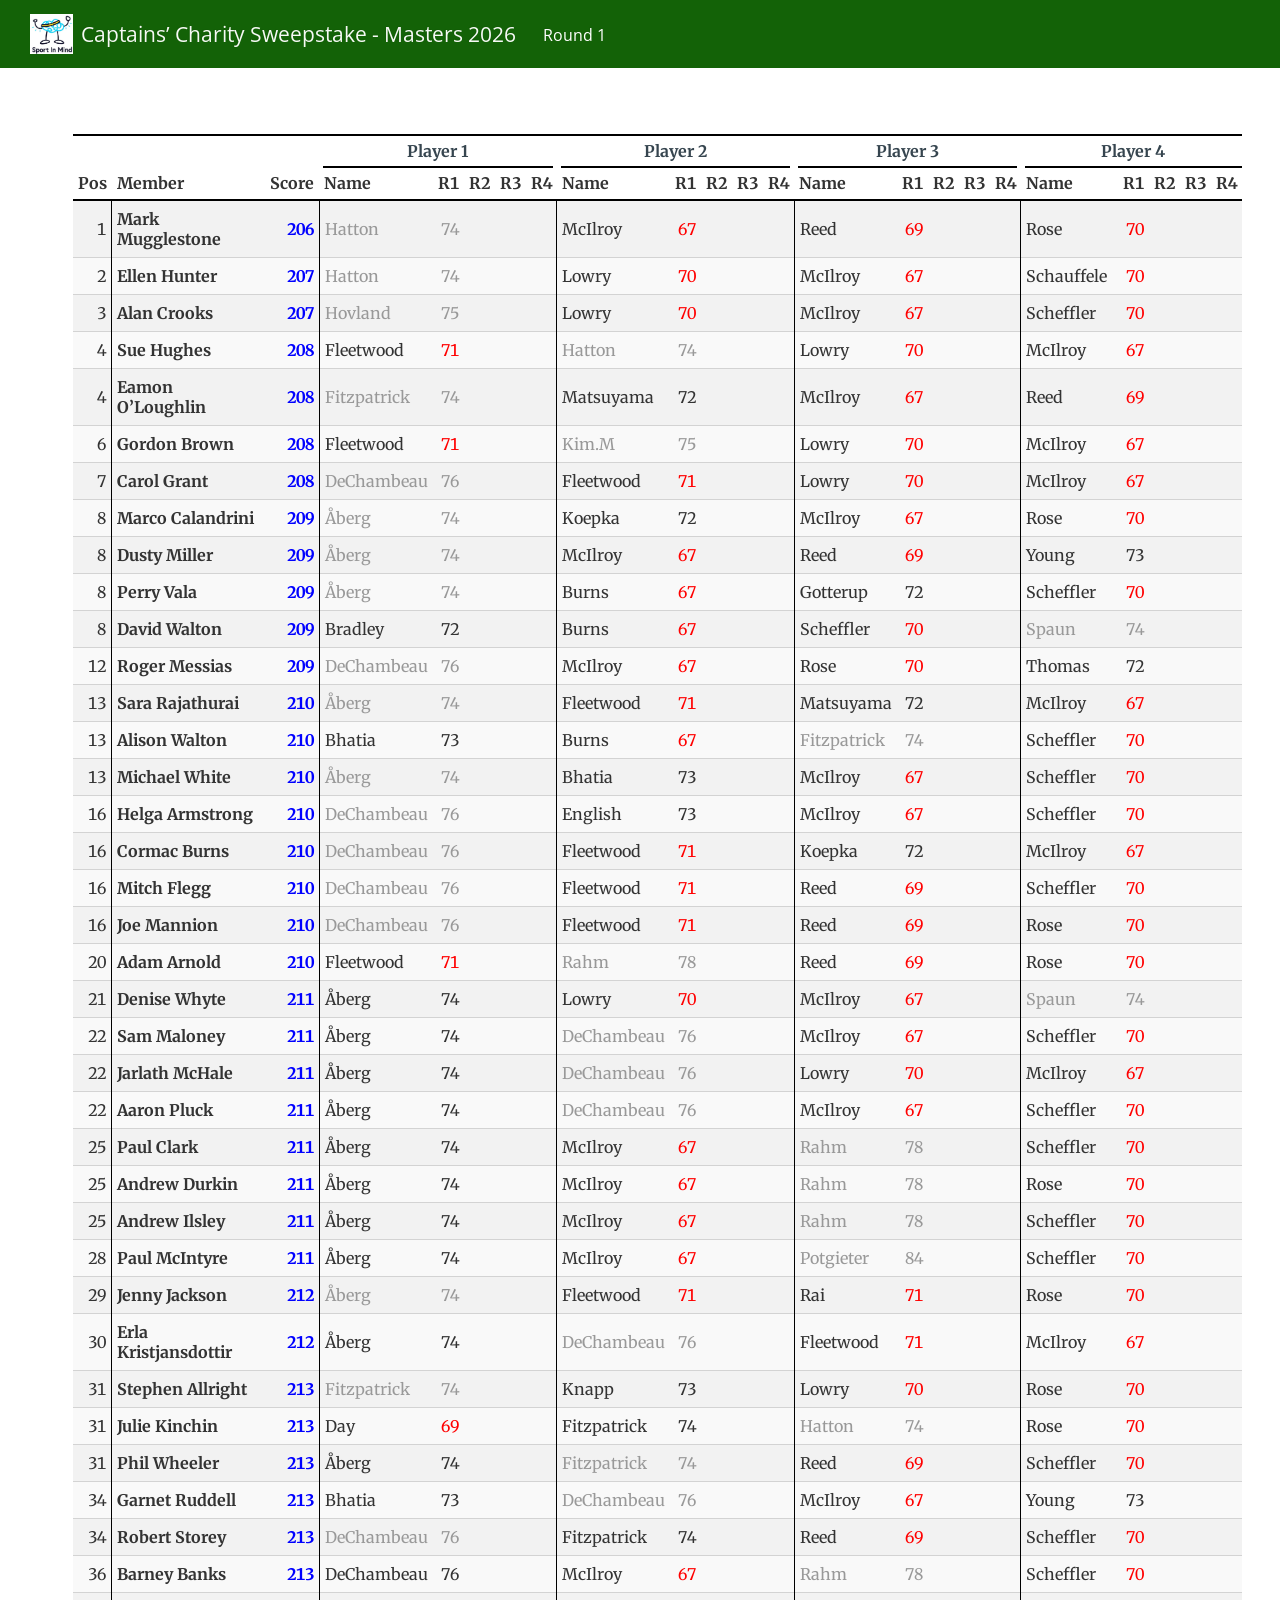
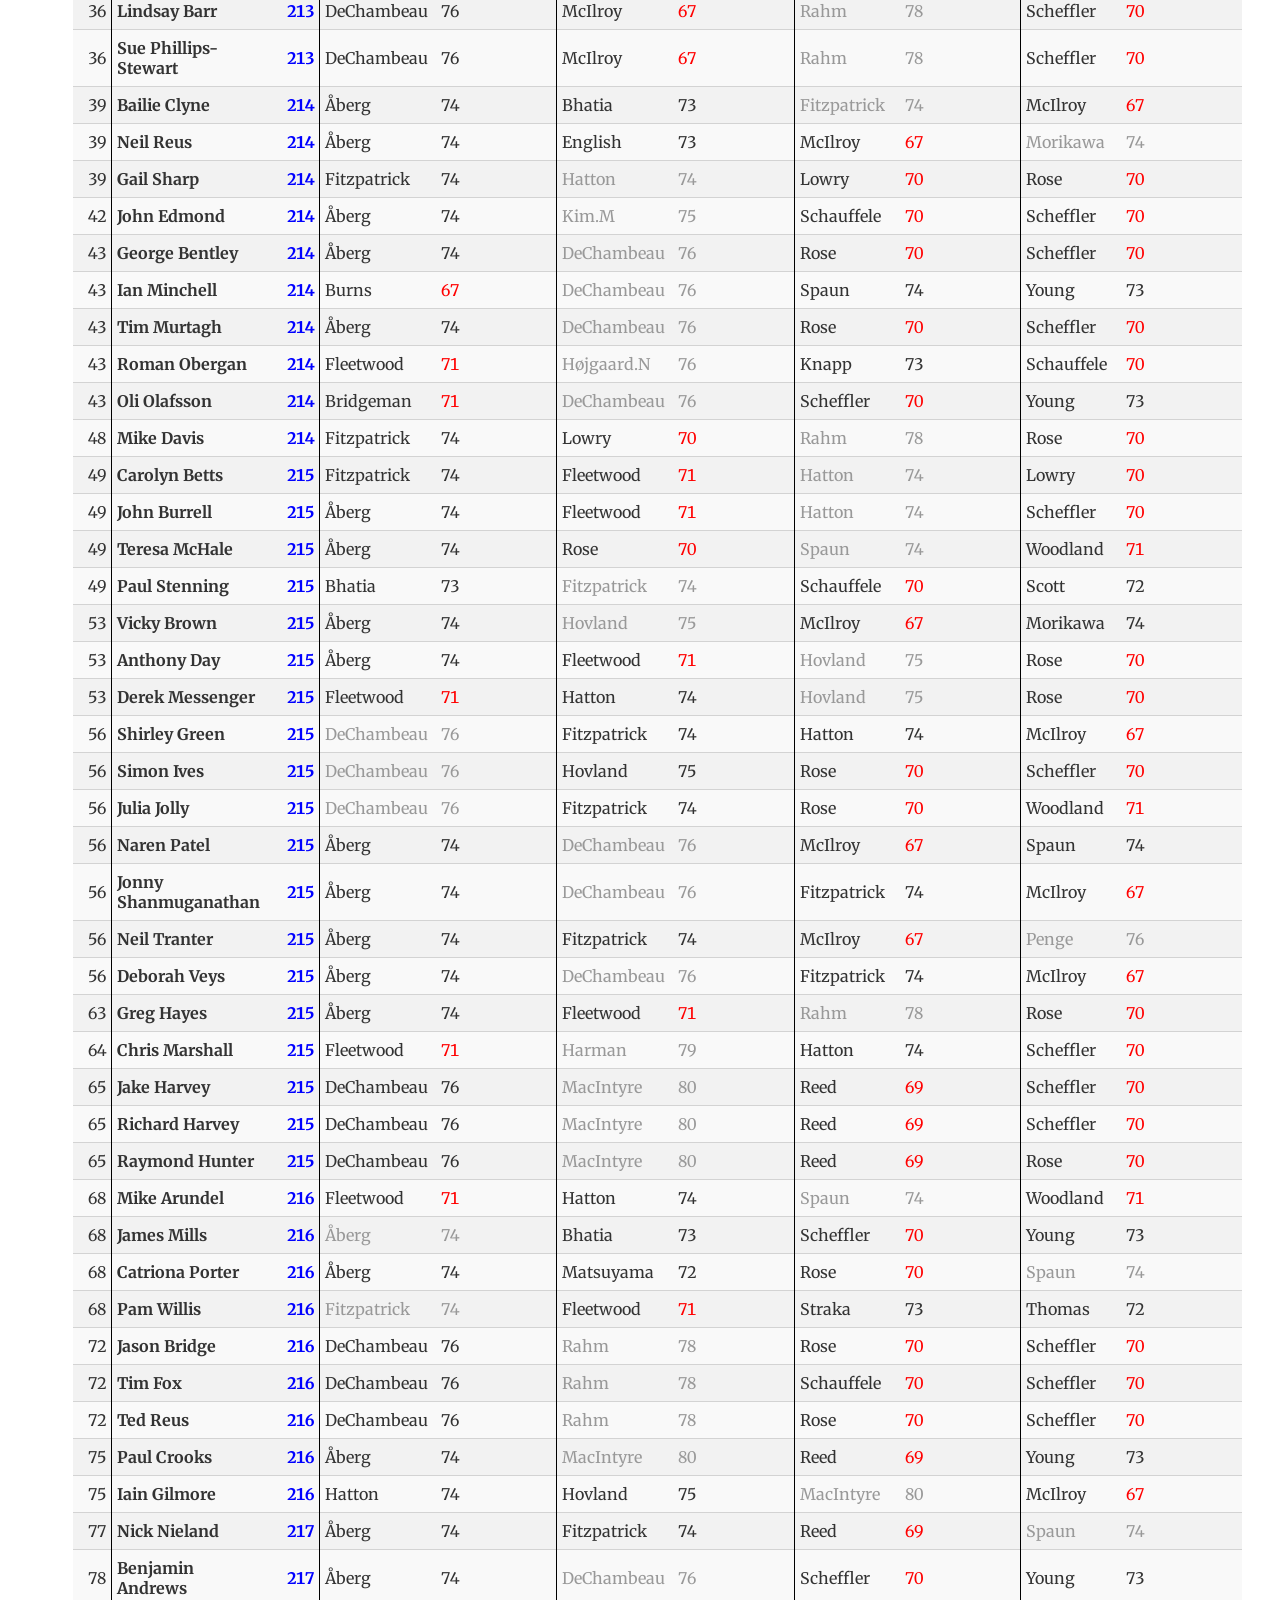
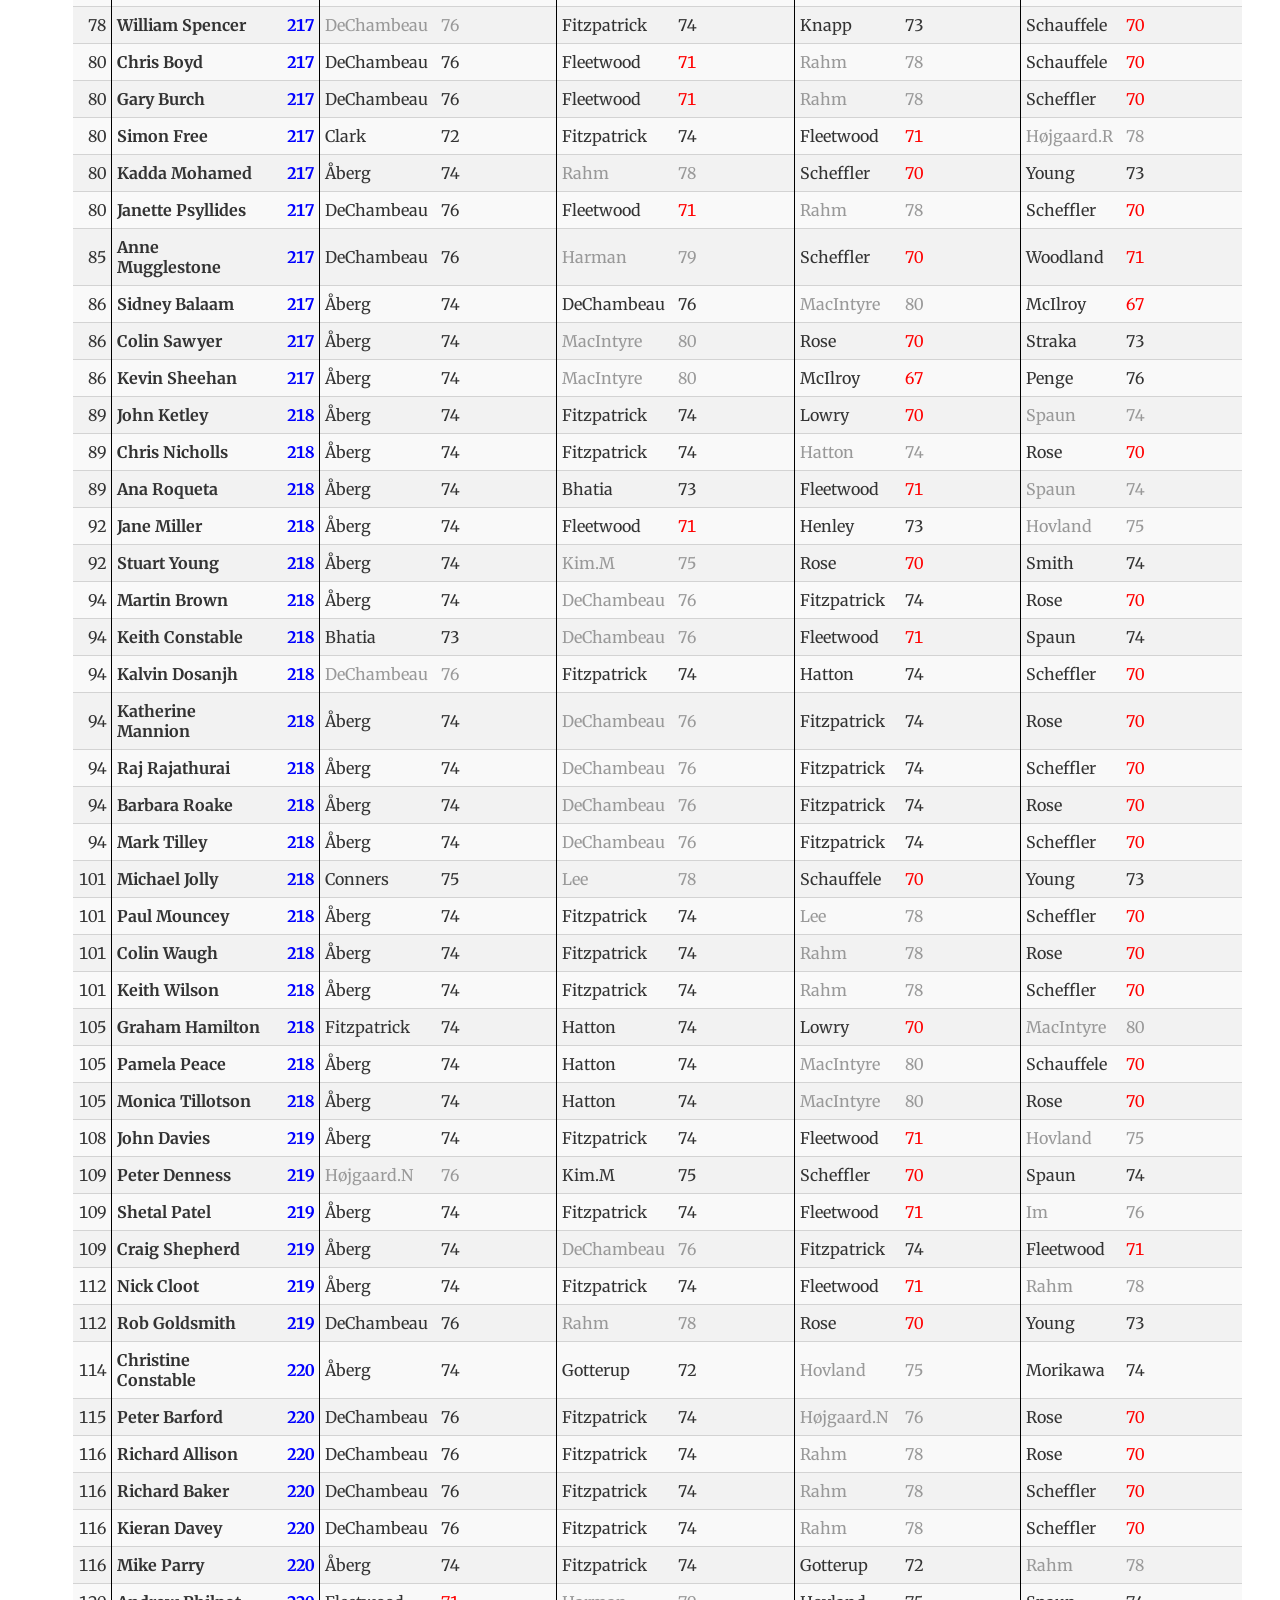
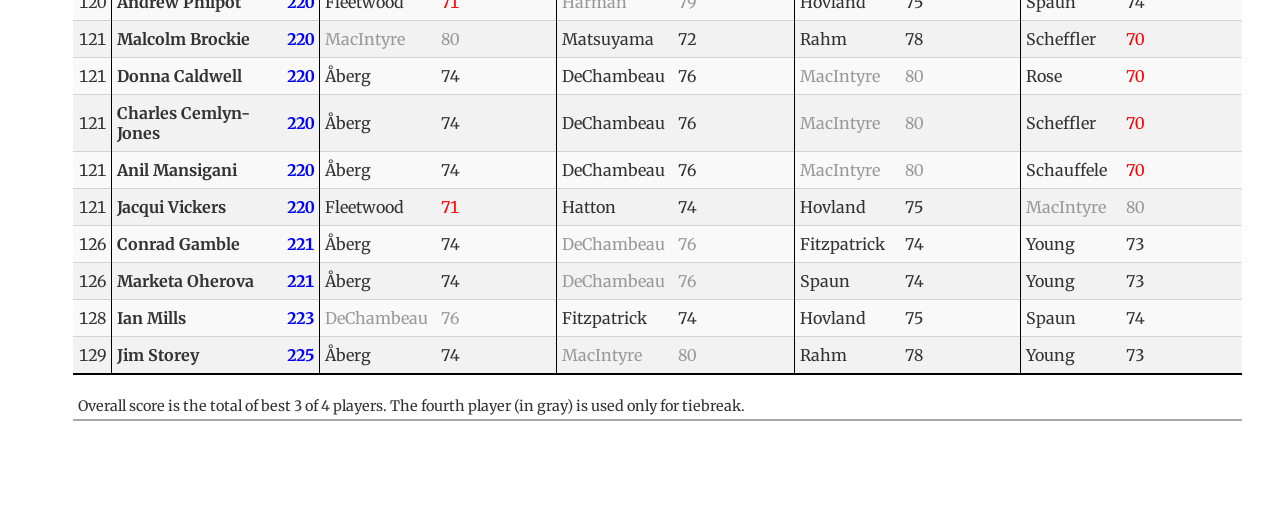
==== commit b94e57be: "update round 1" ====
--- a/docs/index.html
+++ b/docs/index.html
@@ -65,8 +65,8 @@
       <div class="navbar-container container-fluid">
       <div class="navbar-brand-container mx-auto">
     <a href="./index.html" class="navbar-brand navbar-brand-logo">
-    <img src="./www/sport-in-mind.jpg" alt="" class="navbar-logo light-content">
-    <img src="./www/sport-in-mind.jpg" alt="" class="navbar-logo dark-content">
+    <img src="./www/sport-in-mind2.png" alt="" class="navbar-logo light-content">
+    <img src="./www/sport-in-mind2.png" alt="" class="navbar-logo dark-content">
     </a>
     <a class="navbar-brand" href="./index.html">
     <span class="navbar-title">Captains’ Charity Sweepstake - Masters 2026</span>
@@ -103,24 +103,24 @@
 <div class="grid column-page">
 <div class="cell">
 <div class="cell-output-display">
-<div id="ywdmvrnpwq" style="padding-left:0px;padding-right:0px;padding-top:10px;padding-bottom:10px;overflow-x:auto;overflow-y:auto;width:auto;height:auto;">
+<div id="gjgktywwrt" style="padding-left:0px;padding-right:0px;padding-top:10px;padding-bottom:10px;overflow-x:auto;overflow-y:auto;width:auto;height:auto;">
 <style>@import url("https://fonts.googleapis.com/css2?family=Merriweather:ital,wght@0,100;0,200;0,300;0,400;0,500;0,600;0,700;0,800;0,900;1,100;1,200;1,300;1,400;1,500;1,600;1,700;1,800;1,900&display=swap");
-#ywdmvrnpwq table {
+#gjgktywwrt table {
   font-family: Merriweather, Cochin, Serif, system-ui, 'Segoe UI', Roboto, Helvetica, Arial, sans-serif, 'Apple Color Emoji', 'Segoe UI Emoji', 'Segoe UI Symbol', 'Noto Color Emoji';
   -webkit-font-smoothing: antialiased;
   -moz-osx-font-smoothing: grayscale;
 }
 
-#ywdmvrnpwq thead, #ywdmvrnpwq tbody, #ywdmvrnpwq tfoot, #ywdmvrnpwq tr, #ywdmvrnpwq td, #ywdmvrnpwq th {
+#gjgktywwrt thead, #gjgktywwrt tbody, #gjgktywwrt tfoot, #gjgktywwrt tr, #gjgktywwrt td, #gjgktywwrt th {
   border-style: none;
 }
 
-#ywdmvrnpwq p {
+#gjgktywwrt p {
   margin: 0;
   padding: 0;
 }
 
-#ywdmvrnpwq .gt_table {
+#gjgktywwrt .gt_table {
   display: table;
   border-collapse: collapse;
   line-height: normal;
@@ -146,12 +146,12 @@
   border-left-color: #D3D3D3;
 }
 
-#ywdmvrnpwq .gt_caption {
+#gjgktywwrt .gt_caption {
   padding-top: 4px;
   padding-bottom: 4px;
 }
 
-#ywdmvrnpwq .gt_title {
+#gjgktywwrt .gt_title {
   color: #333333;
   font-size: 22px;
   font-weight: initial;
@@ -163,7 +163,7 @@
   border-bottom-width: 0;
 }
 
-#ywdmvrnpwq .gt_subtitle {
+#gjgktywwrt .gt_subtitle {
   color: #333333;
   font-size: 20px;
   font-weight: initial;
@@ -175,7 +175,7 @@
   border-top-width: 0;
 }
 
-#ywdmvrnpwq .gt_heading {
+#gjgktywwrt .gt_heading {
   background-color: #FFFFFF;
   text-align: center;
   border-bottom-color: #FFFFFF;
@@ -187,13 +187,13 @@
   border-right-color: #D3D3D3;
 }
 
-#ywdmvrnpwq .gt_bottom_border {
+#gjgktywwrt .gt_bottom_border {
   border-bottom-style: solid;
   border-bottom-width: 2px;
   border-bottom-color: #D3D3D3;
 }
 
-#ywdmvrnpwq .gt_col_headings {
+#gjgktywwrt .gt_col_headings {
   border-top-style: solid;
   border-top-width: 2px;
   border-top-color: #000000;
@@ -208,7 +208,7 @@
   border-right-color: #D3D3D3;
 }
 
-#ywdmvrnpwq .gt_col_heading {
+#gjgktywwrt .gt_col_heading {
   color: #333333;
   background-color: #FFFFFF;
   font-size: 100%;
@@ -228,7 +228,7 @@
   overflow-x: hidden;
 }
 
-#ywdmvrnpwq .gt_column_spanner_outer {
+#gjgktywwrt .gt_column_spanner_outer {
   color: #333333;
   background-color: #FFFFFF;
   font-size: 100%;
@@ -240,15 +240,15 @@
   padding-right: 4px;
 }
 
-#ywdmvrnpwq .gt_column_spanner_outer:first-child {
+#gjgktywwrt .gt_column_spanner_outer:first-child {
   padding-left: 0;
 }
 
-#ywdmvrnpwq .gt_column_spanner_outer:last-child {
+#gjgktywwrt .gt_column_spanner_outer:last-child {
   padding-right: 0;
 }
 
-#ywdmvrnpwq .gt_column_spanner {
+#gjgktywwrt .gt_column_spanner {
   border-bottom-style: solid;
   border-bottom-width: 2px;
   border-bottom-color: #000000;
@@ -260,11 +260,11 @@
   width: 100%;
 }
 
-#ywdmvrnpwq .gt_spanner_row {
+#gjgktywwrt .gt_spanner_row {
   border-bottom-style: hidden;
 }
 
-#ywdmvrnpwq .gt_group_heading {
+#gjgktywwrt .gt_group_heading {
   padding-top: 8px;
   padding-bottom: 8px;
   padding-left: 5px;
@@ -290,7 +290,7 @@
   text-align: left;
 }
 
-#ywdmvrnpwq .gt_empty_group_heading {
+#gjgktywwrt .gt_empty_group_heading {
   padding: 0.5px;
   color: #333333;
   background-color: #FFFFFF;
@@ -305,15 +305,15 @@
   vertical-align: middle;
 }
 
-#ywdmvrnpwq .gt_from_md > :first-child {
+#gjgktywwrt .gt_from_md > :first-child {
   margin-top: 0;
 }
 
-#ywdmvrnpwq .gt_from_md > :last-child {
+#gjgktywwrt .gt_from_md > :last-child {
   margin-bottom: 0;
 }
 
-#ywdmvrnpwq .gt_row {
+#gjgktywwrt .gt_row {
   padding-top: 8px;
   padding-bottom: 8px;
   padding-left: 5px;
@@ -332,7 +332,7 @@
   overflow-x: hidden;
 }
 
-#ywdmvrnpwq .gt_stub {
+#gjgktywwrt .gt_stub {
   color: #333333;
   background-color: #FFFFFF;
   font-size: 100%;
@@ -345,7 +345,7 @@
   padding-right: 5px;
 }
 
-#ywdmvrnpwq .gt_stub_row_group {
+#gjgktywwrt .gt_stub_row_group {
   color: #333333;
   background-color: #FFFFFF;
   font-size: 100%;
@@ -359,15 +359,15 @@
   vertical-align: top;
 }
 
-#ywdmvrnpwq .gt_row_group_first td {
+#gjgktywwrt .gt_row_group_first td {
   border-top-width: 2px;
 }
 
-#ywdmvrnpwq .gt_row_group_first th {
+#gjgktywwrt .gt_row_group_first th {
   border-top-width: 2px;
 }
 
-#ywdmvrnpwq .gt_summary_row {
+#gjgktywwrt .gt_summary_row {
   color: #333333;
   background-color: #FFFFFF;
   text-transform: inherit;
@@ -377,16 +377,16 @@
   padding-right: 5px;
 }
 
-#ywdmvrnpwq .gt_first_summary_row {
+#gjgktywwrt .gt_first_summary_row {
   border-top-style: solid;
   border-top-color: #D3D3D3;
 }
 
-#ywdmvrnpwq .gt_first_summary_row.thick {
+#gjgktywwrt .gt_first_summary_row.thick {
   border-top-width: 2px;
 }
 
-#ywdmvrnpwq .gt_last_summary_row {
+#gjgktywwrt .gt_last_summary_row {
   padding-top: 8px;
   padding-bottom: 8px;
   padding-left: 5px;
@@ -396,7 +396,7 @@
   border-bottom-color: #D3D3D3;
 }
 
-#ywdmvrnpwq .gt_grand_summary_row {
+#gjgktywwrt .gt_grand_summary_row {
   color: #333333;
   background-color: #FFFFFF;
   text-transform: inherit;
@@ -406,7 +406,7 @@
   padding-right: 5px;
 }
 
-#ywdmvrnpwq .gt_first_grand_summary_row {
+#gjgktywwrt .gt_first_grand_summary_row {
   padding-top: 8px;
   padding-bottom: 8px;
   padding-left: 5px;
@@ -416,7 +416,7 @@
   border-top-color: #D3D3D3;
 }
 
-#ywdmvrnpwq .gt_last_grand_summary_row_top {
+#gjgktywwrt .gt_last_grand_summary_row_top {
   padding-top: 8px;
   padding-bottom: 8px;
   padding-left: 5px;
@@ -426,11 +426,11 @@
   border-bottom-color: #D3D3D3;
 }
 
-#ywdmvrnpwq .gt_striped {
+#gjgktywwrt .gt_striped {
   background-color: rgba(128, 128, 128, 0.05);
 }
 
-#ywdmvrnpwq .gt_table_body {
+#gjgktywwrt .gt_table_body {
   border-top-style: solid;
   border-top-width: 2px;
   border-top-color: #D3D3D3;
@@ -439,7 +439,7 @@
   border-bottom-color: #000000;
 }
 
-#ywdmvrnpwq .gt_footnotes {
+#gjgktywwrt .gt_footnotes {
   color: #333333;
   background-color: #FFFFFF;
   border-bottom-style: none;
@@ -453,7 +453,7 @@
   border-right-color: #D3D3D3;
 }
 
-#ywdmvrnpwq .gt_footnote {
+#gjgktywwrt .gt_footnote {
   margin: 0px;
   font-size: 90%;
   padding-top: 4px;
@@ -462,7 +462,7 @@
   padding-right: 5px;
 }
 
-#ywdmvrnpwq .gt_sourcenotes {
+#gjgktywwrt .gt_sourcenotes {
   color: #333333;
   background-color: #FFFFFF;
   border-bottom-style: none;
@@ -476,7 +476,7 @@
   border-right-color: #D3D3D3;
 }
 
-#ywdmvrnpwq .gt_sourcenote {
+#gjgktywwrt .gt_sourcenote {
   font-size: 90%;
   padding-top: 4px;
   padding-bottom: 4px;
@@ -484,72 +484,72 @@
   padding-right: 5px;
 }
 
-#ywdmvrnpwq .gt_left {
+#gjgktywwrt .gt_left {
   text-align: left;
 }
 
-#ywdmvrnpwq .gt_center {
+#gjgktywwrt .gt_center {
   text-align: center;
 }
 
-#ywdmvrnpwq .gt_right {
+#gjgktywwrt .gt_right {
   text-align: right;
   font-variant-numeric: tabular-nums;
 }
 
-#ywdmvrnpwq .gt_font_normal {
+#gjgktywwrt .gt_font_normal {
   font-weight: normal;
 }
 
-#ywdmvrnpwq .gt_font_bold {
+#gjgktywwrt .gt_font_bold {
   font-weight: bold;
 }
 
-#ywdmvrnpwq .gt_font_italic {
+#gjgktywwrt .gt_font_italic {
   font-style: italic;
 }
 
-#ywdmvrnpwq .gt_super {
+#gjgktywwrt .gt_super {
   font-size: 65%;
 }
 
-#ywdmvrnpwq .gt_footnote_marks {
+#gjgktywwrt .gt_footnote_marks {
   font-size: 75%;
   vertical-align: 0.4em;
   position: initial;
 }
 
-#ywdmvrnpwq .gt_asterisk {
+#gjgktywwrt .gt_asterisk {
   font-size: 100%;
   vertical-align: 0;
 }
 
-#ywdmvrnpwq .gt_indent_1 {
+#gjgktywwrt .gt_indent_1 {
   text-indent: 5px;
 }
 
-#ywdmvrnpwq .gt_indent_2 {
+#gjgktywwrt .gt_indent_2 {
   text-indent: 10px;
 }
 
-#ywdmvrnpwq .gt_indent_3 {
+#gjgktywwrt .gt_indent_3 {
   text-indent: 15px;
 }
 
-#ywdmvrnpwq .gt_indent_4 {
+#gjgktywwrt .gt_indent_4 {
   text-indent: 20px;
 }
 
-#ywdmvrnpwq .gt_indent_5 {
+#gjgktywwrt .gt_indent_5 {
   text-indent: 25px;
 }
 
-#ywdmvrnpwq .katex-display {
+#gjgktywwrt .katex-display {
   display: inline-flex !important;
   margin-bottom: 0.75em !important;
 }
 
-#ywdmvrnpwq div.Reactable > div.rt-table > div.rt-thead > div.rt-tr.rt-tr-group-header > div.rt-th-group:after {
+#gjgktywwrt div.Reactable > div.rt-table > div.rt-thead > div.rt-tr.rt-tr-group-header > div.rt-th-group:after {
   height: 0px !important;
 }
 </style>
@@ -5373,7 +5373,7 @@
 </tbody><tfoot class="gt_sourcenotes">
 <tr class="odd">
 <td colspan="23" class="gt_sourcenote"><br>
-Score is the total of best 3 of 4 players. The score of the fourth player (in gray) is used for tiebreak.<br>
+Overall score is the total of best 3 of 4 players. The fourth player (in gray) is used only for tiebreak.<br>
 </td>
 </tr>
 </tfoot>
--- a/docs/styles.css
+++ b/docs/styles.css
@@ -9,7 +9,7 @@
 }
 
 .navbar-logo {
-  max-height: 50px;
+  max-height: 40px;
   width: auto;
 }
 
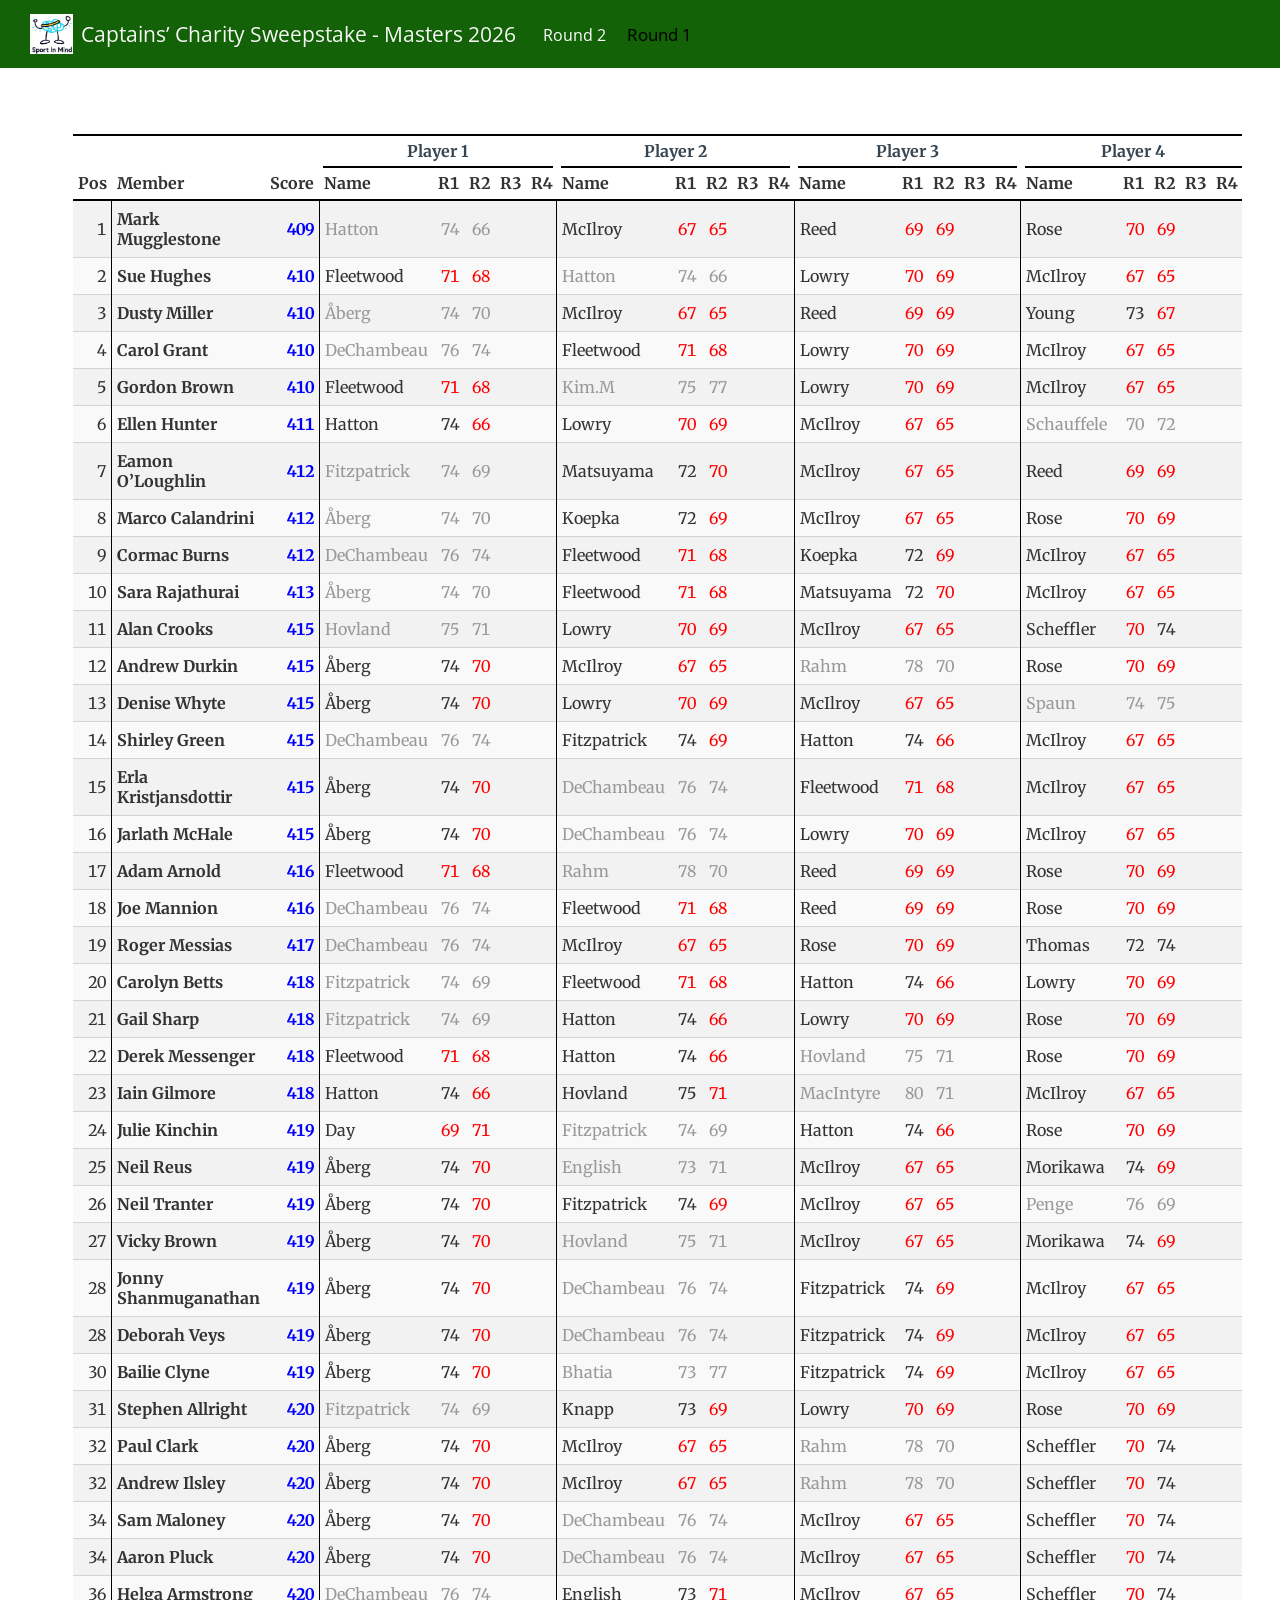
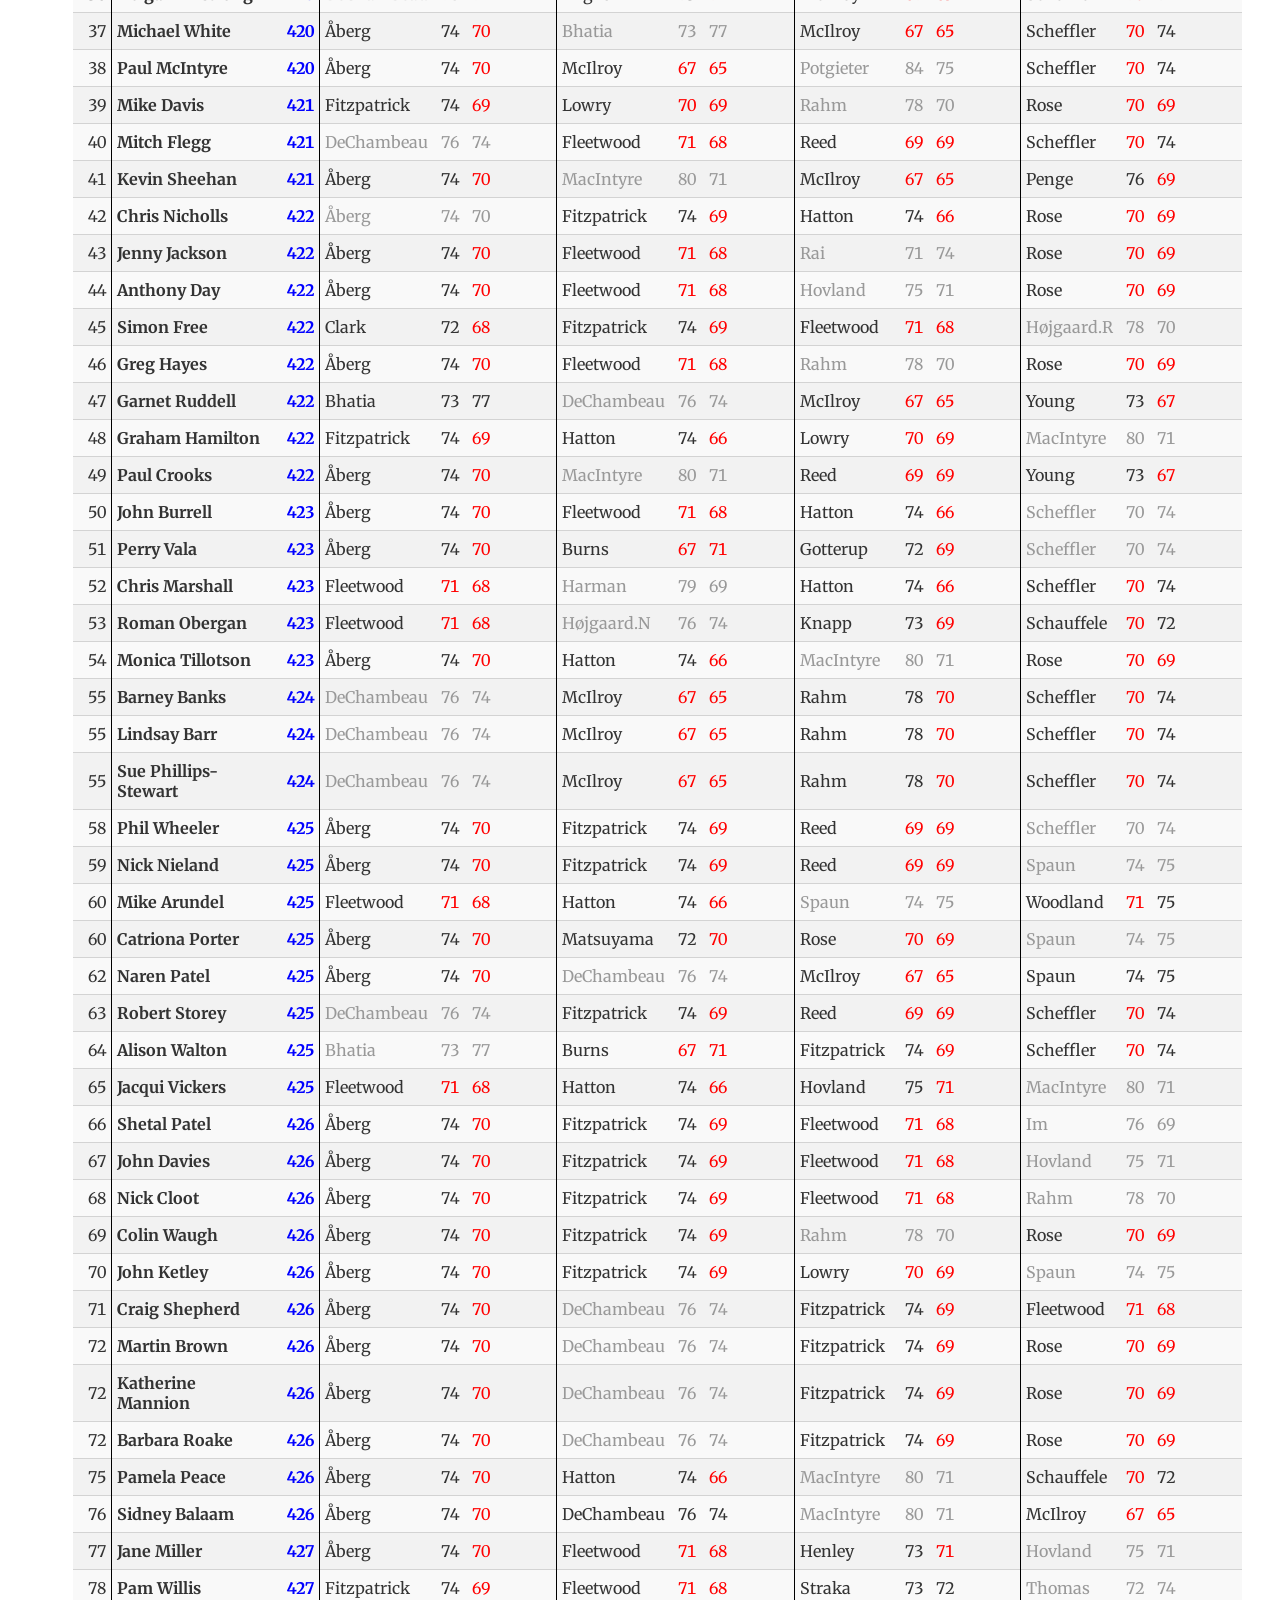
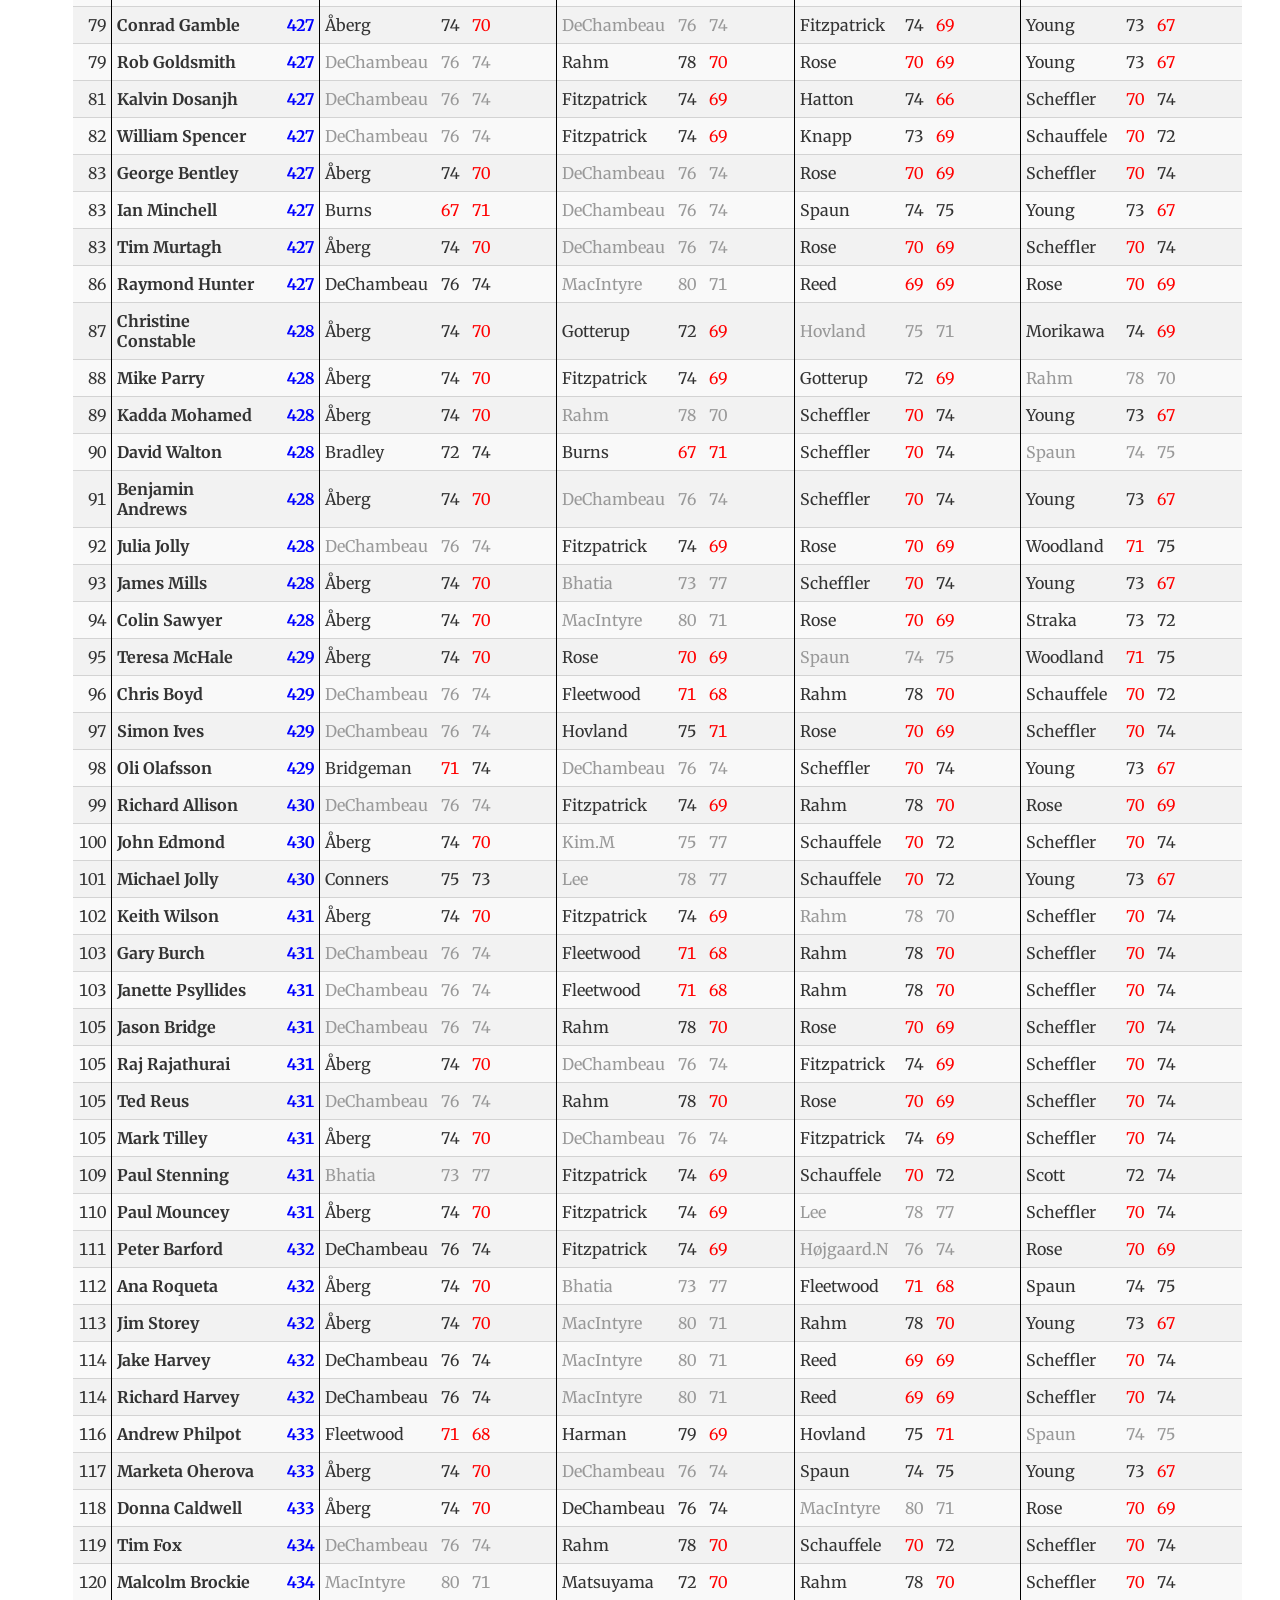
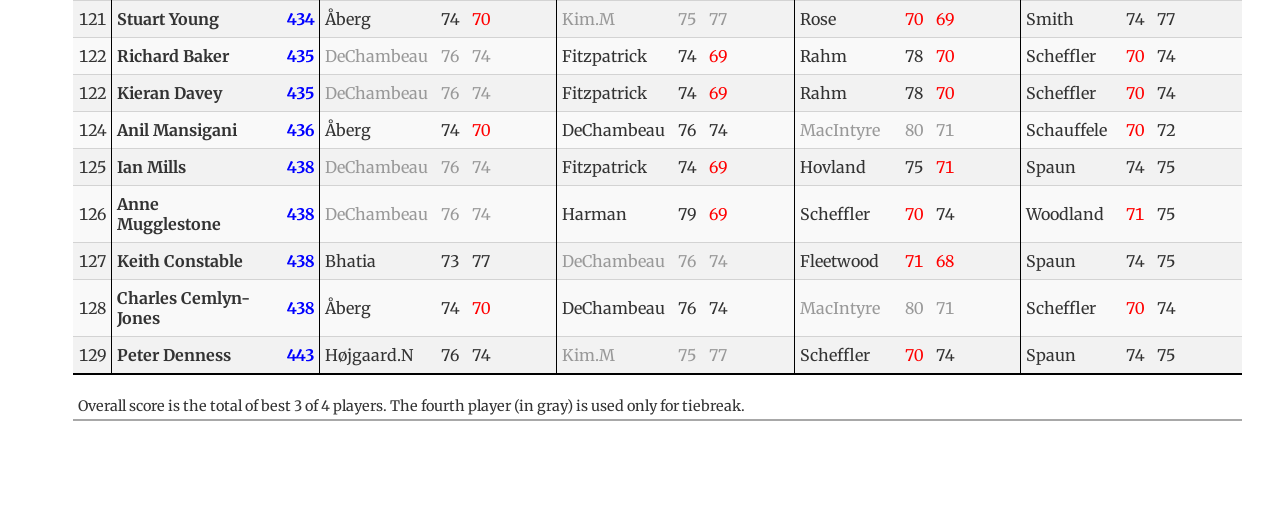
==== commit 65de1bc4: "update round 2" ====
--- a/docs/index.html
+++ b/docs/index.html
@@ -79,6 +79,10 @@
             <ul class="navbar-nav navbar-nav-scroll me-auto">
   <li class="nav-item">
     <a class="nav-link active" href="./index.html" aria-current="page"> 
+<span class="menu-text">Round 2</span></a>
+  </li>  
+  <li class="nav-item">
+    <a class="nav-link" href="./round1.html"> 
 <span class="menu-text">Round 1</span></a>
   </li>  
 </ul>
@@ -103,24 +107,24 @@
 <div class="grid column-page">
 <div class="cell">
 <div class="cell-output-display">
-<div id="gjgktywwrt" style="padding-left:0px;padding-right:0px;padding-top:10px;padding-bottom:10px;overflow-x:auto;overflow-y:auto;width:auto;height:auto;">
+<div id="bupwzwszme" style="padding-left:0px;padding-right:0px;padding-top:10px;padding-bottom:10px;overflow-x:auto;overflow-y:auto;width:auto;height:auto;">
 <style>@import url("https://fonts.googleapis.com/css2?family=Merriweather:ital,wght@0,100;0,200;0,300;0,400;0,500;0,600;0,700;0,800;0,900;1,100;1,200;1,300;1,400;1,500;1,600;1,700;1,800;1,900&display=swap");
-#gjgktywwrt table {
+#bupwzwszme table {
   font-family: Merriweather, Cochin, Serif, system-ui, 'Segoe UI', Roboto, Helvetica, Arial, sans-serif, 'Apple Color Emoji', 'Segoe UI Emoji', 'Segoe UI Symbol', 'Noto Color Emoji';
   -webkit-font-smoothing: antialiased;
   -moz-osx-font-smoothing: grayscale;
 }
 
-#gjgktywwrt thead, #gjgktywwrt tbody, #gjgktywwrt tfoot, #gjgktywwrt tr, #gjgktywwrt td, #gjgktywwrt th {
+#bupwzwszme thead, #bupwzwszme tbody, #bupwzwszme tfoot, #bupwzwszme tr, #bupwzwszme td, #bupwzwszme th {
   border-style: none;
 }
 
-#gjgktywwrt p {
+#bupwzwszme p {
   margin: 0;
   padding: 0;
 }
 
-#gjgktywwrt .gt_table {
+#bupwzwszme .gt_table {
   display: table;
   border-collapse: collapse;
   line-height: normal;
@@ -146,12 +150,12 @@
   border-left-color: #D3D3D3;
 }
 
-#gjgktywwrt .gt_caption {
+#bupwzwszme .gt_caption {
   padding-top: 4px;
   padding-bottom: 4px;
 }
 
-#gjgktywwrt .gt_title {
+#bupwzwszme .gt_title {
   color: #333333;
   font-size: 22px;
   font-weight: initial;
@@ -163,7 +167,7 @@
   border-bottom-width: 0;
 }
 
-#gjgktywwrt .gt_subtitle {
+#bupwzwszme .gt_subtitle {
   color: #333333;
   font-size: 20px;
   font-weight: initial;
@@ -175,7 +179,7 @@
   border-top-width: 0;
 }
 
-#gjgktywwrt .gt_heading {
+#bupwzwszme .gt_heading {
   background-color: #FFFFFF;
   text-align: center;
   border-bottom-color: #FFFFFF;
@@ -187,13 +191,13 @@
   border-right-color: #D3D3D3;
 }
 
-#gjgktywwrt .gt_bottom_border {
+#bupwzwszme .gt_bottom_border {
   border-bottom-style: solid;
   border-bottom-width: 2px;
   border-bottom-color: #D3D3D3;
 }
 
-#gjgktywwrt .gt_col_headings {
+#bupwzwszme .gt_col_headings {
   border-top-style: solid;
   border-top-width: 2px;
   border-top-color: #000000;
@@ -208,7 +212,7 @@
   border-right-color: #D3D3D3;
 }
 
-#gjgktywwrt .gt_col_heading {
+#bupwzwszme .gt_col_heading {
   color: #333333;
   background-color: #FFFFFF;
   font-size: 100%;
@@ -228,7 +232,7 @@
   overflow-x: hidden;
 }
 
-#gjgktywwrt .gt_column_spanner_outer {
+#bupwzwszme .gt_column_spanner_outer {
   color: #333333;
   background-color: #FFFFFF;
   font-size: 100%;
@@ -240,15 +244,15 @@
   padding-right: 4px;
 }
 
-#gjgktywwrt .gt_column_spanner_outer:first-child {
+#bupwzwszme .gt_column_spanner_outer:first-child {
   padding-left: 0;
 }
 
-#gjgktywwrt .gt_column_spanner_outer:last-child {
+#bupwzwszme .gt_column_spanner_outer:last-child {
   padding-right: 0;
 }
 
-#gjgktywwrt .gt_column_spanner {
+#bupwzwszme .gt_column_spanner {
   border-bottom-style: solid;
   border-bottom-width: 2px;
   border-bottom-color: #000000;
@@ -260,11 +264,11 @@
   width: 100%;
 }
 
-#gjgktywwrt .gt_spanner_row {
+#bupwzwszme .gt_spanner_row {
   border-bottom-style: hidden;
 }
 
-#gjgktywwrt .gt_group_heading {
+#bupwzwszme .gt_group_heading {
   padding-top: 8px;
   padding-bottom: 8px;
   padding-left: 5px;
@@ -290,7 +294,7 @@
   text-align: left;
 }
 
-#gjgktywwrt .gt_empty_group_heading {
+#bupwzwszme .gt_empty_group_heading {
   padding: 0.5px;
   color: #333333;
   background-color: #FFFFFF;
@@ -305,15 +309,15 @@
   vertical-align: middle;
 }
 
-#gjgktywwrt .gt_from_md > :first-child {
+#bupwzwszme .gt_from_md > :first-child {
   margin-top: 0;
 }
 
-#gjgktywwrt .gt_from_md > :last-child {
+#bupwzwszme .gt_from_md > :last-child {
   margin-bottom: 0;
 }
 
-#gjgktywwrt .gt_row {
+#bupwzwszme .gt_row {
   padding-top: 8px;
   padding-bottom: 8px;
   padding-left: 5px;
@@ -332,7 +336,7 @@
   overflow-x: hidden;
 }
 
-#gjgktywwrt .gt_stub {
+#bupwzwszme .gt_stub {
   color: #333333;
   background-color: #FFFFFF;
   font-size: 100%;
@@ -345,7 +349,7 @@
   padding-right: 5px;
 }
 
-#gjgktywwrt .gt_stub_row_group {
+#bupwzwszme .gt_stub_row_group {
   color: #333333;
   background-color: #FFFFFF;
   font-size: 100%;
@@ -359,15 +363,15 @@
   vertical-align: top;
 }
 
-#gjgktywwrt .gt_row_group_first td {
+#bupwzwszme .gt_row_group_first td {
   border-top-width: 2px;
 }
 
-#gjgktywwrt .gt_row_group_first th {
+#bupwzwszme .gt_row_group_first th {
   border-top-width: 2px;
 }
 
-#gjgktywwrt .gt_summary_row {
+#bupwzwszme .gt_summary_row {
   color: #333333;
   background-color: #FFFFFF;
   text-transform: inherit;
@@ -377,16 +381,16 @@
   padding-right: 5px;
 }
 
-#gjgktywwrt .gt_first_summary_row {
+#bupwzwszme .gt_first_summary_row {
   border-top-style: solid;
   border-top-color: #D3D3D3;
 }
 
-#gjgktywwrt .gt_first_summary_row.thick {
+#bupwzwszme .gt_first_summary_row.thick {
   border-top-width: 2px;
 }
 
-#gjgktywwrt .gt_last_summary_row {
+#bupwzwszme .gt_last_summary_row {
   padding-top: 8px;
   padding-bottom: 8px;
   padding-left: 5px;
@@ -396,7 +400,7 @@
   border-bottom-color: #D3D3D3;
 }
 
-#gjgktywwrt .gt_grand_summary_row {
+#bupwzwszme .gt_grand_summary_row {
   color: #333333;
   background-color: #FFFFFF;
   text-transform: inherit;
@@ -406,7 +410,7 @@
   padding-right: 5px;
 }
 
-#gjgktywwrt .gt_first_grand_summary_row {
+#bupwzwszme .gt_first_grand_summary_row {
   padding-top: 8px;
   padding-bottom: 8px;
   padding-left: 5px;
@@ -416,7 +420,7 @@
   border-top-color: #D3D3D3;
 }
 
-#gjgktywwrt .gt_last_grand_summary_row_top {
+#bupwzwszme .gt_last_grand_summary_row_top {
   padding-top: 8px;
   padding-bottom: 8px;
   padding-left: 5px;
@@ -426,11 +430,11 @@
   border-bottom-color: #D3D3D3;
 }
 
-#gjgktywwrt .gt_striped {
+#bupwzwszme .gt_striped {
   background-color: rgba(128, 128, 128, 0.05);
 }
 
-#gjgktywwrt .gt_table_body {
+#bupwzwszme .gt_table_body {
   border-top-style: solid;
   border-top-width: 2px;
   border-top-color: #D3D3D3;
@@ -439,7 +443,7 @@
   border-bottom-color: #000000;
 }
 
-#gjgktywwrt .gt_footnotes {
+#bupwzwszme .gt_footnotes {
   color: #333333;
   background-color: #FFFFFF;
   border-bottom-style: none;
@@ -453,7 +457,7 @@
   border-right-color: #D3D3D3;
 }
 
-#gjgktywwrt .gt_footnote {
+#bupwzwszme .gt_footnote {
   margin: 0px;
   font-size: 90%;
   padding-top: 4px;
@@ -462,7 +466,7 @@
   padding-right: 5px;
 }
 
-#gjgktywwrt .gt_sourcenotes {
+#bupwzwszme .gt_sourcenotes {
   color: #333333;
   background-color: #FFFFFF;
   border-bottom-style: none;
@@ -476,7 +480,7 @@
   border-right-color: #D3D3D3;
 }
 
-#gjgktywwrt .gt_sourcenote {
+#bupwzwszme .gt_sourcenote {
   font-size: 90%;
   padding-top: 4px;
   padding-bottom: 4px;
@@ -484,72 +488,72 @@
   padding-right: 5px;
 }
 
-#gjgktywwrt .gt_left {
+#bupwzwszme .gt_left {
   text-align: left;
 }
 
-#gjgktywwrt .gt_center {
+#bupwzwszme .gt_center {
   text-align: center;
 }
 
-#gjgktywwrt .gt_right {
+#bupwzwszme .gt_right {
   text-align: right;
   font-variant-numeric: tabular-nums;
 }
 
-#gjgktywwrt .gt_font_normal {
+#bupwzwszme .gt_font_normal {
   font-weight: normal;
 }
 
-#gjgktywwrt .gt_font_bold {
+#bupwzwszme .gt_font_bold {
   font-weight: bold;
 }
 
-#gjgktywwrt .gt_font_italic {
+#bupwzwszme .gt_font_italic {
   font-style: italic;
 }
 
-#gjgktywwrt .gt_super {
+#bupwzwszme .gt_super {
   font-size: 65%;
 }
 
-#gjgktywwrt .gt_footnote_marks {
+#bupwzwszme .gt_footnote_marks {
   font-size: 75%;
   vertical-align: 0.4em;
   position: initial;
 }
 
-#gjgktywwrt .gt_asterisk {
+#bupwzwszme .gt_asterisk {
   font-size: 100%;
   vertical-align: 0;
 }
 
-#gjgktywwrt .gt_indent_1 {
+#bupwzwszme .gt_indent_1 {
   text-indent: 5px;
 }
 
-#gjgktywwrt .gt_indent_2 {
+#bupwzwszme .gt_indent_2 {
   text-indent: 10px;
 }
 
-#gjgktywwrt .gt_indent_3 {
+#bupwzwszme .gt_indent_3 {
   text-indent: 15px;
 }
 
-#gjgktywwrt .gt_indent_4 {
+#bupwzwszme .gt_indent_4 {
   text-indent: 20px;
 }
 
-#gjgktywwrt .gt_indent_5 {
+#bupwzwszme .gt_indent_5 {
   text-indent: 25px;
 }
 
-#gjgktywwrt .katex-display {
+#bupwzwszme .katex-display {
   display: inline-flex !important;
   margin-bottom: 0.75em !important;
 }
 
-#gjgktywwrt div.Reactable > div.rt-table > div.rt-thead > div.rt-tr.rt-tr-group-header > div.rt-th-group:after {
+#bupwzwszme div.Reactable > div.rt-table > div.rt-thead > div.rt-tr.rt-tr-group-header > div.rt-th-group:after {
   height: 0px !important;
 }
 </style>
@@ -600,35 +604,31 @@
 <tr class="odd">
 <td class="gt_row gt_right" headers="N">1</td>
 <td class="gt_row gt_left" headers="Member" style="font-weight: bold; border-left-width: 1px; border-left-style: solid; border-left-color: black">Mark Mugglestone</td>
-<td class="gt_row gt_right" headers="Score" style="font-weight: bold; color: #0000FF">206</td>
+<td class="gt_row gt_right" headers="Score" style="font-weight: bold; color: #0000FF">409</td>
 <td class="gt_row gt_left" headers="Player1_Name" style="border-left-width: 1px; border-left-style: solid; border-left-color: black; color: #999999">Hatton</td>
 <td class="gt_row gt_right" headers="Player1_R1" style="color: #999999">74</td>
-<td class="gt_row gt_right" headers="Player1_R2"><br>
-</td>
+<td class="gt_row gt_right" headers="Player1_R2" style="color: #999999">66</td>
 <td class="gt_row gt_right" headers="Player1_R3"><br>
 </td>
 <td class="gt_row gt_right" headers="Player1_R4"><br>
 </td>
 <td class="gt_row gt_left" headers="Player2_Name" style="border-left-width: 1px; border-left-style: solid; border-left-color: black">McIlroy</td>
 <td class="gt_row gt_right" headers="Player2_R1" style="color: #FF0000">67</td>
-<td class="gt_row gt_right" headers="Player2_R2"><br>
-</td>
+<td class="gt_row gt_right" headers="Player2_R2" style="color: #FF0000">65</td>
 <td class="gt_row gt_right" headers="Player2_R3"><br>
 </td>
 <td class="gt_row gt_right" headers="Player2_R4"><br>
 </td>
 <td class="gt_row gt_left" headers="Player3_Name" style="border-left-width: 1px; border-left-style: solid; border-left-color: black">Reed</td>
 <td class="gt_row gt_right" headers="Player3_R1" style="color: #FF0000">69</td>
-<td class="gt_row gt_right" headers="Player3_R2"><br>
-</td>
+<td class="gt_row gt_right" headers="Player3_R2" style="color: #FF0000">69</td>
 <td class="gt_row gt_right" headers="Player3_R3"><br>
 </td>
 <td class="gt_row gt_right" headers="Player3_R4"><br>
 </td>
 <td class="gt_row gt_left" headers="Player4_Name" style="border-left-width: 1px; border-left-style: solid; border-left-color: black">Rose</td>
 <td class="gt_row gt_right" headers="Player4_R1" style="color: #FF0000">70</td>
-<td class="gt_row gt_right" headers="Player4_R2"><br>
-</td>
+<td class="gt_row gt_right" headers="Player4_R2" style="color: #FF0000">69</td>
 <td class="gt_row gt_right" headers="Player4_R3"><br>
 </td>
 <td class="gt_row gt_right" headers="Player4_R4"><br>
@@ -636,4735 +636,4223 @@
 </tr>
 <tr class="even">
 <td class="gt_row gt_right gt_striped" headers="N">2</td>
+<td class="gt_row gt_left gt_striped" headers="Member" style="font-weight: bold; border-left-width: 1px; border-left-style: solid; border-left-color: black">Sue Hughes</td>
+<td class="gt_row gt_right gt_striped" headers="Score" style="font-weight: bold; color: #0000FF">410</td>
+<td class="gt_row gt_left gt_striped" headers="Player1_Name" style="border-left-width: 1px; border-left-style: solid; border-left-color: black">Fleetwood</td>
+<td class="gt_row gt_right gt_striped" headers="Player1_R1" style="color: #FF0000">71</td>
+<td class="gt_row gt_right gt_striped" headers="Player1_R2" style="color: #FF0000">68</td>
+<td class="gt_row gt_right gt_striped" headers="Player1_R3"><br>
+</td>
+<td class="gt_row gt_right gt_striped" headers="Player1_R4"><br>
+</td>
+<td class="gt_row gt_left gt_striped" headers="Player2_Name" style="border-left-width: 1px; border-left-style: solid; border-left-color: black; color: #999999">Hatton</td>
+<td class="gt_row gt_right gt_striped" headers="Player2_R1" style="color: #999999">74</td>
+<td class="gt_row gt_right gt_striped" headers="Player2_R2" style="color: #999999">66</td>
+<td class="gt_row gt_right gt_striped" headers="Player2_R3"><br>
+</td>
+<td class="gt_row gt_right gt_striped" headers="Player2_R4"><br>
+</td>
+<td class="gt_row gt_left gt_striped" headers="Player3_Name" style="border-left-width: 1px; border-left-style: solid; border-left-color: black">Lowry</td>
+<td class="gt_row gt_right gt_striped" headers="Player3_R1" style="color: #FF0000">70</td>
+<td class="gt_row gt_right gt_striped" headers="Player3_R2" style="color: #FF0000">69</td>
+<td class="gt_row gt_right gt_striped" headers="Player3_R3"><br>
+</td>
+<td class="gt_row gt_right gt_striped" headers="Player3_R4"><br>
+</td>
+<td class="gt_row gt_left gt_striped" headers="Player4_Name" style="border-left-width: 1px; border-left-style: solid; border-left-color: black">McIlroy</td>
+<td class="gt_row gt_right gt_striped" headers="Player4_R1" style="color: #FF0000">67</td>
+<td class="gt_row gt_right gt_striped" headers="Player4_R2" style="color: #FF0000">65</td>
+<td class="gt_row gt_right gt_striped" headers="Player4_R3"><br>
+</td>
+<td class="gt_row gt_right gt_striped" headers="Player4_R4"><br>
+</td>
+</tr>
+<tr class="odd">
+<td class="gt_row gt_right" headers="N">3</td>
+<td class="gt_row gt_left" headers="Member" style="font-weight: bold; border-left-width: 1px; border-left-style: solid; border-left-color: black">Dusty Miller</td>
+<td class="gt_row gt_right" headers="Score" style="font-weight: bold; color: #0000FF">410</td>
+<td class="gt_row gt_left" headers="Player1_Name" style="border-left-width: 1px; border-left-style: solid; border-left-color: black; color: #999999">Åberg</td>
+<td class="gt_row gt_right" headers="Player1_R1" style="color: #999999">74</td>
+<td class="gt_row gt_right" headers="Player1_R2" style="color: #999999">70</td>
+<td class="gt_row gt_right" headers="Player1_R3"><br>
+</td>
+<td class="gt_row gt_right" headers="Player1_R4"><br>
+</td>
+<td class="gt_row gt_left" headers="Player2_Name" style="border-left-width: 1px; border-left-style: solid; border-left-color: black">McIlroy</td>
+<td class="gt_row gt_right" headers="Player2_R1" style="color: #FF0000">67</td>
+<td class="gt_row gt_right" headers="Player2_R2" style="color: #FF0000">65</td>
+<td class="gt_row gt_right" headers="Player2_R3"><br>
+</td>
+<td class="gt_row gt_right" headers="Player2_R4"><br>
+</td>
+<td class="gt_row gt_left" headers="Player3_Name" style="border-left-width: 1px; border-left-style: solid; border-left-color: black">Reed</td>
+<td class="gt_row gt_right" headers="Player3_R1" style="color: #FF0000">69</td>
+<td class="gt_row gt_right" headers="Player3_R2" style="color: #FF0000">69</td>
+<td class="gt_row gt_right" headers="Player3_R3"><br>
+</td>
+<td class="gt_row gt_right" headers="Player3_R4"><br>
+</td>
+<td class="gt_row gt_left" headers="Player4_Name" style="border-left-width: 1px; border-left-style: solid; border-left-color: black">Young</td>
+<td class="gt_row gt_right" headers="Player4_R1">73</td>
+<td class="gt_row gt_right" headers="Player4_R2" style="color: #FF0000">67</td>
+<td class="gt_row gt_right" headers="Player4_R3"><br>
+</td>
+<td class="gt_row gt_right" headers="Player4_R4"><br>
+</td>
+</tr>
+<tr class="even">
+<td class="gt_row gt_right gt_striped" headers="N">4</td>
+<td class="gt_row gt_left gt_striped" headers="Member" style="font-weight: bold; border-left-width: 1px; border-left-style: solid; border-left-color: black">Carol Grant</td>
+<td class="gt_row gt_right gt_striped" headers="Score" style="font-weight: bold; color: #0000FF">410</td>
+<td class="gt_row gt_left gt_striped" headers="Player1_Name" style="border-left-width: 1px; border-left-style: solid; border-left-color: black; color: #999999">DeChambeau</td>
+<td class="gt_row gt_right gt_striped" headers="Player1_R1" style="color: #999999">76</td>
+<td class="gt_row gt_right gt_striped" headers="Player1_R2" style="color: #999999">74</td>
+<td class="gt_row gt_right gt_striped" headers="Player1_R3"><br>
+</td>
+<td class="gt_row gt_right gt_striped" headers="Player1_R4"><br>
+</td>
+<td class="gt_row gt_left gt_striped" headers="Player2_Name" style="border-left-width: 1px; border-left-style: solid; border-left-color: black">Fleetwood</td>
+<td class="gt_row gt_right gt_striped" headers="Player2_R1" style="color: #FF0000">71</td>
+<td class="gt_row gt_right gt_striped" headers="Player2_R2" style="color: #FF0000">68</td>
+<td class="gt_row gt_right gt_striped" headers="Player2_R3"><br>
+</td>
+<td class="gt_row gt_right gt_striped" headers="Player2_R4"><br>
+</td>
+<td class="gt_row gt_left gt_striped" headers="Player3_Name" style="border-left-width: 1px; border-left-style: solid; border-left-color: black">Lowry</td>
+<td class="gt_row gt_right gt_striped" headers="Player3_R1" style="color: #FF0000">70</td>
+<td class="gt_row gt_right gt_striped" headers="Player3_R2" style="color: #FF0000">69</td>
+<td class="gt_row gt_right gt_striped" headers="Player3_R3"><br>
+</td>
+<td class="gt_row gt_right gt_striped" headers="Player3_R4"><br>
+</td>
+<td class="gt_row gt_left gt_striped" headers="Player4_Name" style="border-left-width: 1px; border-left-style: solid; border-left-color: black">McIlroy</td>
+<td class="gt_row gt_right gt_striped" headers="Player4_R1" style="color: #FF0000">67</td>
+<td class="gt_row gt_right gt_striped" headers="Player4_R2" style="color: #FF0000">65</td>
+<td class="gt_row gt_right gt_striped" headers="Player4_R3"><br>
+</td>
+<td class="gt_row gt_right gt_striped" headers="Player4_R4"><br>
+</td>
+</tr>
+<tr class="odd">
+<td class="gt_row gt_right" headers="N">5</td>
+<td class="gt_row gt_left" headers="Member" style="font-weight: bold; border-left-width: 1px; border-left-style: solid; border-left-color: black">Gordon Brown</td>
+<td class="gt_row gt_right" headers="Score" style="font-weight: bold; color: #0000FF">410</td>
+<td class="gt_row gt_left" headers="Player1_Name" style="border-left-width: 1px; border-left-style: solid; border-left-color: black">Fleetwood</td>
+<td class="gt_row gt_right" headers="Player1_R1" style="color: #FF0000">71</td>
+<td class="gt_row gt_right" headers="Player1_R2" style="color: #FF0000">68</td>
+<td class="gt_row gt_right" headers="Player1_R3"><br>
+</td>
+<td class="gt_row gt_right" headers="Player1_R4"><br>
+</td>
+<td class="gt_row gt_left" headers="Player2_Name" style="border-left-width: 1px; border-left-style: solid; border-left-color: black; color: #999999">Kim.M</td>
+<td class="gt_row gt_right" headers="Player2_R1" style="color: #999999">75</td>
+<td class="gt_row gt_right" headers="Player2_R2" style="color: #999999">77</td>
+<td class="gt_row gt_right" headers="Player2_R3"><br>
+</td>
+<td class="gt_row gt_right" headers="Player2_R4"><br>
+</td>
+<td class="gt_row gt_left" headers="Player3_Name" style="border-left-width: 1px; border-left-style: solid; border-left-color: black">Lowry</td>
+<td class="gt_row gt_right" headers="Player3_R1" style="color: #FF0000">70</td>
+<td class="gt_row gt_right" headers="Player3_R2" style="color: #FF0000">69</td>
+<td class="gt_row gt_right" headers="Player3_R3"><br>
+</td>
+<td class="gt_row gt_right" headers="Player3_R4"><br>
+</td>
+<td class="gt_row gt_left" headers="Player4_Name" style="border-left-width: 1px; border-left-style: solid; border-left-color: black">McIlroy</td>
+<td class="gt_row gt_right" headers="Player4_R1" style="color: #FF0000">67</td>
+<td class="gt_row gt_right" headers="Player4_R2" style="color: #FF0000">65</td>
+<td class="gt_row gt_right" headers="Player4_R3"><br>
+</td>
+<td class="gt_row gt_right" headers="Player4_R4"><br>
+</td>
+</tr>
+<tr class="even">
+<td class="gt_row gt_right gt_striped" headers="N">6</td>
 <td class="gt_row gt_left gt_striped" headers="Member" style="font-weight: bold; border-left-width: 1px; border-left-style: solid; border-left-color: black">Ellen Hunter</td>
-<td class="gt_row gt_right gt_striped" headers="Score" style="font-weight: bold; color: #0000FF">207</td>
-<td class="gt_row gt_left gt_striped" headers="Player1_Name" style="border-left-width: 1px; border-left-style: solid; border-left-color: black; color: #999999">Hatton</td>
-<td class="gt_row gt_right gt_striped" headers="Player1_R1" style="color: #999999">74</td>
-<td class="gt_row gt_right gt_striped" headers="Player1_R2"><br>
-</td>
+<td class="gt_row gt_right gt_striped" headers="Score" style="font-weight: bold; color: #0000FF">411</td>
+<td class="gt_row gt_left gt_striped" headers="Player1_Name" style="border-left-width: 1px; border-left-style: solid; border-left-color: black">Hatton</td>
+<td class="gt_row gt_right gt_striped" headers="Player1_R1">74</td>
+<td class="gt_row gt_right gt_striped" headers="Player1_R2" style="color: #FF0000">66</td>
 <td class="gt_row gt_right gt_striped" headers="Player1_R3"><br>
 </td>
 <td class="gt_row gt_right gt_striped" headers="Player1_R4"><br>
 </td>
 <td class="gt_row gt_left gt_striped" headers="Player2_Name" style="border-left-width: 1px; border-left-style: solid; border-left-color: black">Lowry</td>
 <td class="gt_row gt_right gt_striped" headers="Player2_R1" style="color: #FF0000">70</td>
-<td class="gt_row gt_right gt_striped" headers="Player2_R2"><br>
-</td>
+<td class="gt_row gt_right gt_striped" headers="Player2_R2" style="color: #FF0000">69</td>
 <td class="gt_row gt_right gt_striped" headers="Player2_R3"><br>
 </td>
 <td class="gt_row gt_right gt_striped" headers="Player2_R4"><br>
 </td>
 <td class="gt_row gt_left gt_striped" headers="Player3_Name" style="border-left-width: 1px; border-left-style: solid; border-left-color: black">McIlroy</td>
 <td class="gt_row gt_right gt_striped" headers="Player3_R1" style="color: #FF0000">67</td>
-<td class="gt_row gt_right gt_striped" headers="Player3_R2"><br>
-</td>
+<td class="gt_row gt_right gt_striped" headers="Player3_R2" style="color: #FF0000">65</td>
+<td class="gt_row gt_right gt_striped" headers="Player3_R3"><br>
+</td>
+<td class="gt_row gt_right gt_striped" headers="Player3_R4"><br>
+</td>
+<td class="gt_row gt_left gt_striped" headers="Player4_Name" style="border-left-width: 1px; border-left-style: solid; border-left-color: black; color: #999999">Schauffele</td>
+<td class="gt_row gt_right gt_striped" headers="Player4_R1" style="color: #999999">70</td>
+<td class="gt_row gt_right gt_striped" headers="Player4_R2" style="color: #999999">72</td>
+<td class="gt_row gt_right gt_striped" headers="Player4_R3"><br>
+</td>
+<td class="gt_row gt_right gt_striped" headers="Player4_R4"><br>
+</td>
+</tr>
+<tr class="odd">
+<td class="gt_row gt_right" headers="N">7</td>
+<td class="gt_row gt_left" headers="Member" style="font-weight: bold; border-left-width: 1px; border-left-style: solid; border-left-color: black">Eamon O’Loughlin</td>
+<td class="gt_row gt_right" headers="Score" style="font-weight: bold; color: #0000FF">412</td>
+<td class="gt_row gt_left" headers="Player1_Name" style="border-left-width: 1px; border-left-style: solid; border-left-color: black; color: #999999">Fitzpatrick</td>
+<td class="gt_row gt_right" headers="Player1_R1" style="color: #999999">74</td>
+<td class="gt_row gt_right" headers="Player1_R2" style="color: #999999">69</td>
+<td class="gt_row gt_right" headers="Player1_R3"><br>
+</td>
+<td class="gt_row gt_right" headers="Player1_R4"><br>
+</td>
+<td class="gt_row gt_left" headers="Player2_Name" style="border-left-width: 1px; border-left-style: solid; border-left-color: black">Matsuyama</td>
+<td class="gt_row gt_right" headers="Player2_R1">72</td>
+<td class="gt_row gt_right" headers="Player2_R2" style="color: #FF0000">70</td>
+<td class="gt_row gt_right" headers="Player2_R3"><br>
+</td>
+<td class="gt_row gt_right" headers="Player2_R4"><br>
+</td>
+<td class="gt_row gt_left" headers="Player3_Name" style="border-left-width: 1px; border-left-style: solid; border-left-color: black">McIlroy</td>
+<td class="gt_row gt_right" headers="Player3_R1" style="color: #FF0000">67</td>
+<td class="gt_row gt_right" headers="Player3_R2" style="color: #FF0000">65</td>
+<td class="gt_row gt_right" headers="Player3_R3"><br>
+</td>
+<td class="gt_row gt_right" headers="Player3_R4"><br>
+</td>
+<td class="gt_row gt_left" headers="Player4_Name" style="border-left-width: 1px; border-left-style: solid; border-left-color: black">Reed</td>
+<td class="gt_row gt_right" headers="Player4_R1" style="color: #FF0000">69</td>
+<td class="gt_row gt_right" headers="Player4_R2" style="color: #FF0000">69</td>
+<td class="gt_row gt_right" headers="Player4_R3"><br>
+</td>
+<td class="gt_row gt_right" headers="Player4_R4"><br>
+</td>
+</tr>
+<tr class="even">
+<td class="gt_row gt_right gt_striped" headers="N">8</td>
+<td class="gt_row gt_left gt_striped" headers="Member" style="font-weight: bold; border-left-width: 1px; border-left-style: solid; border-left-color: black">Marco Calandrini</td>
+<td class="gt_row gt_right gt_striped" headers="Score" style="font-weight: bold; color: #0000FF">412</td>
+<td class="gt_row gt_left gt_striped" headers="Player1_Name" style="border-left-width: 1px; border-left-style: solid; border-left-color: black; color: #999999">Åberg</td>
+<td class="gt_row gt_right gt_striped" headers="Player1_R1" style="color: #999999">74</td>
+<td class="gt_row gt_right gt_striped" headers="Player1_R2" style="color: #999999">70</td>
+<td class="gt_row gt_right gt_striped" headers="Player1_R3"><br>
+</td>
+<td class="gt_row gt_right gt_striped" headers="Player1_R4"><br>
+</td>
+<td class="gt_row gt_left gt_striped" headers="Player2_Name" style="border-left-width: 1px; border-left-style: solid; border-left-color: black">Koepka</td>
+<td class="gt_row gt_right gt_striped" headers="Player2_R1">72</td>
+<td class="gt_row gt_right gt_striped" headers="Player2_R2" style="color: #FF0000">69</td>
+<td class="gt_row gt_right gt_striped" headers="Player2_R3"><br>
+</td>
+<td class="gt_row gt_right gt_striped" headers="Player2_R4"><br>
+</td>
+<td class="gt_row gt_left gt_striped" headers="Player3_Name" style="border-left-width: 1px; border-left-style: solid; border-left-color: black">McIlroy</td>
+<td class="gt_row gt_right gt_striped" headers="Player3_R1" style="color: #FF0000">67</td>
+<td class="gt_row gt_right gt_striped" headers="Player3_R2" style="color: #FF0000">65</td>
+<td class="gt_row gt_right gt_striped" headers="Player3_R3"><br>
+</td>
+<td class="gt_row gt_right gt_striped" headers="Player3_R4"><br>
+</td>
+<td class="gt_row gt_left gt_striped" headers="Player4_Name" style="border-left-width: 1px; border-left-style: solid; border-left-color: black">Rose</td>
+<td class="gt_row gt_right gt_striped" headers="Player4_R1" style="color: #FF0000">70</td>
+<td class="gt_row gt_right gt_striped" headers="Player4_R2" style="color: #FF0000">69</td>
+<td class="gt_row gt_right gt_striped" headers="Player4_R3"><br>
+</td>
+<td class="gt_row gt_right gt_striped" headers="Player4_R4"><br>
+</td>
+</tr>
+<tr class="odd">
+<td class="gt_row gt_right" headers="N">9</td>
+<td class="gt_row gt_left" headers="Member" style="font-weight: bold; border-left-width: 1px; border-left-style: solid; border-left-color: black">Cormac Burns</td>
+<td class="gt_row gt_right" headers="Score" style="font-weight: bold; color: #0000FF">412</td>
+<td class="gt_row gt_left" headers="Player1_Name" style="border-left-width: 1px; border-left-style: solid; border-left-color: black; color: #999999">DeChambeau</td>
+<td class="gt_row gt_right" headers="Player1_R1" style="color: #999999">76</td>
+<td class="gt_row gt_right" headers="Player1_R2" style="color: #999999">74</td>
+<td class="gt_row gt_right" headers="Player1_R3"><br>
+</td>
+<td class="gt_row gt_right" headers="Player1_R4"><br>
+</td>
+<td class="gt_row gt_left" headers="Player2_Name" style="border-left-width: 1px; border-left-style: solid; border-left-color: black">Fleetwood</td>
+<td class="gt_row gt_right" headers="Player2_R1" style="color: #FF0000">71</td>
+<td class="gt_row gt_right" headers="Player2_R2" style="color: #FF0000">68</td>
+<td class="gt_row gt_right" headers="Player2_R3"><br>
+</td>
+<td class="gt_row gt_right" headers="Player2_R4"><br>
+</td>
+<td class="gt_row gt_left" headers="Player3_Name" style="border-left-width: 1px; border-left-style: solid; border-left-color: black">Koepka</td>
+<td class="gt_row gt_right" headers="Player3_R1">72</td>
+<td class="gt_row gt_right" headers="Player3_R2" style="color: #FF0000">69</td>
+<td class="gt_row gt_right" headers="Player3_R3"><br>
+</td>
+<td class="gt_row gt_right" headers="Player3_R4"><br>
+</td>
+<td class="gt_row gt_left" headers="Player4_Name" style="border-left-width: 1px; border-left-style: solid; border-left-color: black">McIlroy</td>
+<td class="gt_row gt_right" headers="Player4_R1" style="color: #FF0000">67</td>
+<td class="gt_row gt_right" headers="Player4_R2" style="color: #FF0000">65</td>
+<td class="gt_row gt_right" headers="Player4_R3"><br>
+</td>
+<td class="gt_row gt_right" headers="Player4_R4"><br>
+</td>
+</tr>
+<tr class="even">
+<td class="gt_row gt_right gt_striped" headers="N">10</td>
+<td class="gt_row gt_left gt_striped" headers="Member" style="font-weight: bold; border-left-width: 1px; border-left-style: solid; border-left-color: black">Sara Rajathurai</td>
+<td class="gt_row gt_right gt_striped" headers="Score" style="font-weight: bold; color: #0000FF">413</td>
+<td class="gt_row gt_left gt_striped" headers="Player1_Name" style="border-left-width: 1px; border-left-style: solid; border-left-color: black; color: #999999">Åberg</td>
+<td class="gt_row gt_right gt_striped" headers="Player1_R1" style="color: #999999">74</td>
+<td class="gt_row gt_right gt_striped" headers="Player1_R2" style="color: #999999">70</td>
+<td class="gt_row gt_right gt_striped" headers="Player1_R3"><br>
+</td>
+<td class="gt_row gt_right gt_striped" headers="Player1_R4"><br>
+</td>
+<td class="gt_row gt_left gt_striped" headers="Player2_Name" style="border-left-width: 1px; border-left-style: solid; border-left-color: black">Fleetwood</td>
+<td class="gt_row gt_right gt_striped" headers="Player2_R1" style="color: #FF0000">71</td>
+<td class="gt_row gt_right gt_striped" headers="Player2_R2" style="color: #FF0000">68</td>
+<td class="gt_row gt_right gt_striped" headers="Player2_R3"><br>
+</td>
+<td class="gt_row gt_right gt_striped" headers="Player2_R4"><br>
+</td>
+<td class="gt_row gt_left gt_striped" headers="Player3_Name" style="border-left-width: 1px; border-left-style: solid; border-left-color: black">Matsuyama</td>
+<td class="gt_row gt_right gt_striped" headers="Player3_R1">72</td>
+<td class="gt_row gt_right gt_striped" headers="Player3_R2" style="color: #FF0000">70</td>
+<td class="gt_row gt_right gt_striped" headers="Player3_R3"><br>
+</td>
+<td class="gt_row gt_right gt_striped" headers="Player3_R4"><br>
+</td>
+<td class="gt_row gt_left gt_striped" headers="Player4_Name" style="border-left-width: 1px; border-left-style: solid; border-left-color: black">McIlroy</td>
+<td class="gt_row gt_right gt_striped" headers="Player4_R1" style="color: #FF0000">67</td>
+<td class="gt_row gt_right gt_striped" headers="Player4_R2" style="color: #FF0000">65</td>
+<td class="gt_row gt_right gt_striped" headers="Player4_R3"><br>
+</td>
+<td class="gt_row gt_right gt_striped" headers="Player4_R4"><br>
+</td>
+</tr>
+<tr class="odd">
+<td class="gt_row gt_right" headers="N">11</td>
+<td class="gt_row gt_left" headers="Member" style="font-weight: bold; border-left-width: 1px; border-left-style: solid; border-left-color: black">Alan Crooks</td>
+<td class="gt_row gt_right" headers="Score" style="font-weight: bold; color: #0000FF">415</td>
+<td class="gt_row gt_left" headers="Player1_Name" style="border-left-width: 1px; border-left-style: solid; border-left-color: black; color: #999999">Hovland</td>
+<td class="gt_row gt_right" headers="Player1_R1" style="color: #999999">75</td>
+<td class="gt_row gt_right" headers="Player1_R2" style="color: #999999">71</td>
+<td class="gt_row gt_right" headers="Player1_R3"><br>
+</td>
+<td class="gt_row gt_right" headers="Player1_R4"><br>
+</td>
+<td class="gt_row gt_left" headers="Player2_Name" style="border-left-width: 1px; border-left-style: solid; border-left-color: black">Lowry</td>
+<td class="gt_row gt_right" headers="Player2_R1" style="color: #FF0000">70</td>
+<td class="gt_row gt_right" headers="Player2_R2" style="color: #FF0000">69</td>
+<td class="gt_row gt_right" headers="Player2_R3"><br>
+</td>
+<td class="gt_row gt_right" headers="Player2_R4"><br>
+</td>
+<td class="gt_row gt_left" headers="Player3_Name" style="border-left-width: 1px; border-left-style: solid; border-left-color: black">McIlroy</td>
+<td class="gt_row gt_right" headers="Player3_R1" style="color: #FF0000">67</td>
+<td class="gt_row gt_right" headers="Player3_R2" style="color: #FF0000">65</td>
+<td class="gt_row gt_right" headers="Player3_R3"><br>
+</td>
+<td class="gt_row gt_right" headers="Player3_R4"><br>
+</td>
+<td class="gt_row gt_left" headers="Player4_Name" style="border-left-width: 1px; border-left-style: solid; border-left-color: black">Scheffler</td>
+<td class="gt_row gt_right" headers="Player4_R1" style="color: #FF0000">70</td>
+<td class="gt_row gt_right" headers="Player4_R2">74</td>
+<td class="gt_row gt_right" headers="Player4_R3"><br>
+</td>
+<td class="gt_row gt_right" headers="Player4_R4"><br>
+</td>
+</tr>
+<tr class="even">
+<td class="gt_row gt_right gt_striped" headers="N">12</td>
+<td class="gt_row gt_left gt_striped" headers="Member" style="font-weight: bold; border-left-width: 1px; border-left-style: solid; border-left-color: black">Andrew Durkin</td>
+<td class="gt_row gt_right gt_striped" headers="Score" style="font-weight: bold; color: #0000FF">415</td>
+<td class="gt_row gt_left gt_striped" headers="Player1_Name" style="border-left-width: 1px; border-left-style: solid; border-left-color: black">Åberg</td>
+<td class="gt_row gt_right gt_striped" headers="Player1_R1">74</td>
+<td class="gt_row gt_right gt_striped" headers="Player1_R2" style="color: #FF0000">70</td>
+<td class="gt_row gt_right gt_striped" headers="Player1_R3"><br>
+</td>
+<td class="gt_row gt_right gt_striped" headers="Player1_R4"><br>
+</td>
+<td class="gt_row gt_left gt_striped" headers="Player2_Name" style="border-left-width: 1px; border-left-style: solid; border-left-color: black">McIlroy</td>
+<td class="gt_row gt_right gt_striped" headers="Player2_R1" style="color: #FF0000">67</td>
+<td class="gt_row gt_right gt_striped" headers="Player2_R2" style="color: #FF0000">65</td>
+<td class="gt_row gt_right gt_striped" headers="Player2_R3"><br>
+</td>
+<td class="gt_row gt_right gt_striped" headers="Player2_R4"><br>
+</td>
+<td class="gt_row gt_left gt_striped" headers="Player3_Name" style="border-left-width: 1px; border-left-style: solid; border-left-color: black; color: #999999">Rahm</td>
+<td class="gt_row gt_right gt_striped" headers="Player3_R1" style="color: #999999">78</td>
+<td class="gt_row gt_right gt_striped" headers="Player3_R2" style="color: #999999">70</td>
+<td class="gt_row gt_right gt_striped" headers="Player3_R3"><br>
+</td>
+<td class="gt_row gt_right gt_striped" headers="Player3_R4"><br>
+</td>
+<td class="gt_row gt_left gt_striped" headers="Player4_Name" style="border-left-width: 1px; border-left-style: solid; border-left-color: black">Rose</td>
+<td class="gt_row gt_right gt_striped" headers="Player4_R1" style="color: #FF0000">70</td>
+<td class="gt_row gt_right gt_striped" headers="Player4_R2" style="color: #FF0000">69</td>
+<td class="gt_row gt_right gt_striped" headers="Player4_R3"><br>
+</td>
+<td class="gt_row gt_right gt_striped" headers="Player4_R4"><br>
+</td>
+</tr>
+<tr class="odd">
+<td class="gt_row gt_right" headers="N">13</td>
+<td class="gt_row gt_left" headers="Member" style="font-weight: bold; border-left-width: 1px; border-left-style: solid; border-left-color: black">Denise Whyte</td>
+<td class="gt_row gt_right" headers="Score" style="font-weight: bold; color: #0000FF">415</td>
+<td class="gt_row gt_left" headers="Player1_Name" style="border-left-width: 1px; border-left-style: solid; border-left-color: black">Åberg</td>
+<td class="gt_row gt_right" headers="Player1_R1">74</td>
+<td class="gt_row gt_right" headers="Player1_R2" style="color: #FF0000">70</td>
+<td class="gt_row gt_right" headers="Player1_R3"><br>
+</td>
+<td class="gt_row gt_right" headers="Player1_R4"><br>
+</td>
+<td class="gt_row gt_left" headers="Player2_Name" style="border-left-width: 1px; border-left-style: solid; border-left-color: black">Lowry</td>
+<td class="gt_row gt_right" headers="Player2_R1" style="color: #FF0000">70</td>
+<td class="gt_row gt_right" headers="Player2_R2" style="color: #FF0000">69</td>
+<td class="gt_row gt_right" headers="Player2_R3"><br>
+</td>
+<td class="gt_row gt_right" headers="Player2_R4"><br>
+</td>
+<td class="gt_row gt_left" headers="Player3_Name" style="border-left-width: 1px; border-left-style: solid; border-left-color: black">McIlroy</td>
+<td class="gt_row gt_right" headers="Player3_R1" style="color: #FF0000">67</td>
+<td class="gt_row gt_right" headers="Player3_R2" style="color: #FF0000">65</td>
+<td class="gt_row gt_right" headers="Player3_R3"><br>
+</td>
+<td class="gt_row gt_right" headers="Player3_R4"><br>
+</td>
+<td class="gt_row gt_left" headers="Player4_Name" style="border-left-width: 1px; border-left-style: solid; border-left-color: black; color: #999999">Spaun</td>
+<td class="gt_row gt_right" headers="Player4_R1" style="color: #999999">74</td>
+<td class="gt_row gt_right" headers="Player4_R2" style="color: #999999">75</td>
+<td class="gt_row gt_right" headers="Player4_R3"><br>
+</td>
+<td class="gt_row gt_right" headers="Player4_R4"><br>
+</td>
+</tr>
+<tr class="even">
+<td class="gt_row gt_right gt_striped" headers="N">14</td>
+<td class="gt_row gt_left gt_striped" headers="Member" style="font-weight: bold; border-left-width: 1px; border-left-style: solid; border-left-color: black">Shirley Green</td>
+<td class="gt_row gt_right gt_striped" headers="Score" style="font-weight: bold; color: #0000FF">415</td>
+<td class="gt_row gt_left gt_striped" headers="Player1_Name" style="border-left-width: 1px; border-left-style: solid; border-left-color: black; color: #999999">DeChambeau</td>
+<td class="gt_row gt_right gt_striped" headers="Player1_R1" style="color: #999999">76</td>
+<td class="gt_row gt_right gt_striped" headers="Player1_R2" style="color: #999999">74</td>
+<td class="gt_row gt_right gt_striped" headers="Player1_R3"><br>
+</td>
+<td class="gt_row gt_right gt_striped" headers="Player1_R4"><br>
+</td>
+<td class="gt_row gt_left gt_striped" headers="Player2_Name" style="border-left-width: 1px; border-left-style: solid; border-left-color: black">Fitzpatrick</td>
+<td class="gt_row gt_right gt_striped" headers="Player2_R1">74</td>
+<td class="gt_row gt_right gt_striped" headers="Player2_R2" style="color: #FF0000">69</td>
+<td class="gt_row gt_right gt_striped" headers="Player2_R3"><br>
+</td>
+<td class="gt_row gt_right gt_striped" headers="Player2_R4"><br>
+</td>
+<td class="gt_row gt_left gt_striped" headers="Player3_Name" style="border-left-width: 1px; border-left-style: solid; border-left-color: black">Hatton</td>
+<td class="gt_row gt_right gt_striped" headers="Player3_R1">74</td>
+<td class="gt_row gt_right gt_striped" headers="Player3_R2" style="color: #FF0000">66</td>
+<td class="gt_row gt_right gt_striped" headers="Player3_R3"><br>
+</td>
+<td class="gt_row gt_right gt_striped" headers="Player3_R4"><br>
+</td>
+<td class="gt_row gt_left gt_striped" headers="Player4_Name" style="border-left-width: 1px; border-left-style: solid; border-left-color: black">McIlroy</td>
+<td class="gt_row gt_right gt_striped" headers="Player4_R1" style="color: #FF0000">67</td>
+<td class="gt_row gt_right gt_striped" headers="Player4_R2" style="color: #FF0000">65</td>
+<td class="gt_row gt_right gt_striped" headers="Player4_R3"><br>
+</td>
+<td class="gt_row gt_right gt_striped" headers="Player4_R4"><br>
+</td>
+</tr>
+<tr class="odd">
+<td class="gt_row gt_right" headers="N">15</td>
+<td class="gt_row gt_left" headers="Member" style="font-weight: bold; border-left-width: 1px; border-left-style: solid; border-left-color: black">Erla Kristjansdottir</td>
+<td class="gt_row gt_right" headers="Score" style="font-weight: bold; color: #0000FF">415</td>
+<td class="gt_row gt_left" headers="Player1_Name" style="border-left-width: 1px; border-left-style: solid; border-left-color: black">Åberg</td>
+<td class="gt_row gt_right" headers="Player1_R1">74</td>
+<td class="gt_row gt_right" headers="Player1_R2" style="color: #FF0000">70</td>
+<td class="gt_row gt_right" headers="Player1_R3"><br>
+</td>
+<td class="gt_row gt_right" headers="Player1_R4"><br>
+</td>
+<td class="gt_row gt_left" headers="Player2_Name" style="border-left-width: 1px; border-left-style: solid; border-left-color: black; color: #999999">DeChambeau</td>
+<td class="gt_row gt_right" headers="Player2_R1" style="color: #999999">76</td>
+<td class="gt_row gt_right" headers="Player2_R2" style="color: #999999">74</td>
+<td class="gt_row gt_right" headers="Player2_R3"><br>
+</td>
+<td class="gt_row gt_right" headers="Player2_R4"><br>
+</td>
+<td class="gt_row gt_left" headers="Player3_Name" style="border-left-width: 1px; border-left-style: solid; border-left-color: black">Fleetwood</td>
+<td class="gt_row gt_right" headers="Player3_R1" style="color: #FF0000">71</td>
+<td class="gt_row gt_right" headers="Player3_R2" style="color: #FF0000">68</td>
+<td class="gt_row gt_right" headers="Player3_R3"><br>
+</td>
+<td class="gt_row gt_right" headers="Player3_R4"><br>
+</td>
+<td class="gt_row gt_left" headers="Player4_Name" style="border-left-width: 1px; border-left-style: solid; border-left-color: black">McIlroy</td>
+<td class="gt_row gt_right" headers="Player4_R1" style="color: #FF0000">67</td>
+<td class="gt_row gt_right" headers="Player4_R2" style="color: #FF0000">65</td>
+<td class="gt_row gt_right" headers="Player4_R3"><br>
+</td>
+<td class="gt_row gt_right" headers="Player4_R4"><br>
+</td>
+</tr>
+<tr class="even">
+<td class="gt_row gt_right gt_striped" headers="N">16</td>
+<td class="gt_row gt_left gt_striped" headers="Member" style="font-weight: bold; border-left-width: 1px; border-left-style: solid; border-left-color: black">Jarlath McHale</td>
+<td class="gt_row gt_right gt_striped" headers="Score" style="font-weight: bold; color: #0000FF">415</td>
+<td class="gt_row gt_left gt_striped" headers="Player1_Name" style="border-left-width: 1px; border-left-style: solid; border-left-color: black">Åberg</td>
+<td class="gt_row gt_right gt_striped" headers="Player1_R1">74</td>
+<td class="gt_row gt_right gt_striped" headers="Player1_R2" style="color: #FF0000">70</td>
+<td class="gt_row gt_right gt_striped" headers="Player1_R3"><br>
+</td>
+<td class="gt_row gt_right gt_striped" headers="Player1_R4"><br>
+</td>
+<td class="gt_row gt_left gt_striped" headers="Player2_Name" style="border-left-width: 1px; border-left-style: solid; border-left-color: black; color: #999999">DeChambeau</td>
+<td class="gt_row gt_right gt_striped" headers="Player2_R1" style="color: #999999">76</td>
+<td class="gt_row gt_right gt_striped" headers="Player2_R2" style="color: #999999">74</td>
+<td class="gt_row gt_right gt_striped" headers="Player2_R3"><br>
+</td>
+<td class="gt_row gt_right gt_striped" headers="Player2_R4"><br>
+</td>
+<td class="gt_row gt_left gt_striped" headers="Player3_Name" style="border-left-width: 1px; border-left-style: solid; border-left-color: black">Lowry</td>
+<td class="gt_row gt_right gt_striped" headers="Player3_R1" style="color: #FF0000">70</td>
+<td class="gt_row gt_right gt_striped" headers="Player3_R2" style="color: #FF0000">69</td>
+<td class="gt_row gt_right gt_striped" headers="Player3_R3"><br>
+</td>
+<td class="gt_row gt_right gt_striped" headers="Player3_R4"><br>
+</td>
+<td class="gt_row gt_left gt_striped" headers="Player4_Name" style="border-left-width: 1px; border-left-style: solid; border-left-color: black">McIlroy</td>
+<td class="gt_row gt_right gt_striped" headers="Player4_R1" style="color: #FF0000">67</td>
+<td class="gt_row gt_right gt_striped" headers="Player4_R2" style="color: #FF0000">65</td>
+<td class="gt_row gt_right gt_striped" headers="Player4_R3"><br>
+</td>
+<td class="gt_row gt_right gt_striped" headers="Player4_R4"><br>
+</td>
+</tr>
+<tr class="odd">
+<td class="gt_row gt_right" headers="N">17</td>
+<td class="gt_row gt_left" headers="Member" style="font-weight: bold; border-left-width: 1px; border-left-style: solid; border-left-color: black">Adam Arnold</td>
+<td class="gt_row gt_right" headers="Score" style="font-weight: bold; color: #0000FF">416</td>
+<td class="gt_row gt_left" headers="Player1_Name" style="border-left-width: 1px; border-left-style: solid; border-left-color: black">Fleetwood</td>
+<td class="gt_row gt_right" headers="Player1_R1" style="color: #FF0000">71</td>
+<td class="gt_row gt_right" headers="Player1_R2" style="color: #FF0000">68</td>
+<td class="gt_row gt_right" headers="Player1_R3"><br>
+</td>
+<td class="gt_row gt_right" headers="Player1_R4"><br>
+</td>
+<td class="gt_row gt_left" headers="Player2_Name" style="border-left-width: 1px; border-left-style: solid; border-left-color: black; color: #999999">Rahm</td>
+<td class="gt_row gt_right" headers="Player2_R1" style="color: #999999">78</td>
+<td class="gt_row gt_right" headers="Player2_R2" style="color: #999999">70</td>
+<td class="gt_row gt_right" headers="Player2_R3"><br>
+</td>
+<td class="gt_row gt_right" headers="Player2_R4"><br>
+</td>
+<td class="gt_row gt_left" headers="Player3_Name" style="border-left-width: 1px; border-left-style: solid; border-left-color: black">Reed</td>
+<td class="gt_row gt_right" headers="Player3_R1" style="color: #FF0000">69</td>
+<td class="gt_row gt_right" headers="Player3_R2" style="color: #FF0000">69</td>
+<td class="gt_row gt_right" headers="Player3_R3"><br>
+</td>
+<td class="gt_row gt_right" headers="Player3_R4"><br>
+</td>
+<td class="gt_row gt_left" headers="Player4_Name" style="border-left-width: 1px; border-left-style: solid; border-left-color: black">Rose</td>
+<td class="gt_row gt_right" headers="Player4_R1" style="color: #FF0000">70</td>
+<td class="gt_row gt_right" headers="Player4_R2" style="color: #FF0000">69</td>
+<td class="gt_row gt_right" headers="Player4_R3"><br>
+</td>
+<td class="gt_row gt_right" headers="Player4_R4"><br>
+</td>
+</tr>
+<tr class="even">
+<td class="gt_row gt_right gt_striped" headers="N">18</td>
+<td class="gt_row gt_left gt_striped" headers="Member" style="font-weight: bold; border-left-width: 1px; border-left-style: solid; border-left-color: black">Joe Mannion</td>
+<td class="gt_row gt_right gt_striped" headers="Score" style="font-weight: bold; color: #0000FF">416</td>
+<td class="gt_row gt_left gt_striped" headers="Player1_Name" style="border-left-width: 1px; border-left-style: solid; border-left-color: black; color: #999999">DeChambeau</td>
+<td class="gt_row gt_right gt_striped" headers="Player1_R1" style="color: #999999">76</td>
+<td class="gt_row gt_right gt_striped" headers="Player1_R2" style="color: #999999">74</td>
+<td class="gt_row gt_right gt_striped" headers="Player1_R3"><br>
+</td>
+<td class="gt_row gt_right gt_striped" headers="Player1_R4"><br>
+</td>
+<td class="gt_row gt_left gt_striped" headers="Player2_Name" style="border-left-width: 1px; border-left-style: solid; border-left-color: black">Fleetwood</td>
+<td class="gt_row gt_right gt_striped" headers="Player2_R1" style="color: #FF0000">71</td>
+<td class="gt_row gt_right gt_striped" headers="Player2_R2" style="color: #FF0000">68</td>
+<td class="gt_row gt_right gt_striped" headers="Player2_R3"><br>
+</td>
+<td class="gt_row gt_right gt_striped" headers="Player2_R4"><br>
+</td>
+<td class="gt_row gt_left gt_striped" headers="Player3_Name" style="border-left-width: 1px; border-left-style: solid; border-left-color: black">Reed</td>
+<td class="gt_row gt_right gt_striped" headers="Player3_R1" style="color: #FF0000">69</td>
+<td class="gt_row gt_right gt_striped" headers="Player3_R2" style="color: #FF0000">69</td>
+<td class="gt_row gt_right gt_striped" headers="Player3_R3"><br>
+</td>
+<td class="gt_row gt_right gt_striped" headers="Player3_R4"><br>
+</td>
+<td class="gt_row gt_left gt_striped" headers="Player4_Name" style="border-left-width: 1px; border-left-style: solid; border-left-color: black">Rose</td>
+<td class="gt_row gt_right gt_striped" headers="Player4_R1" style="color: #FF0000">70</td>
+<td class="gt_row gt_right gt_striped" headers="Player4_R2" style="color: #FF0000">69</td>
+<td class="gt_row gt_right gt_striped" headers="Player4_R3"><br>
+</td>
+<td class="gt_row gt_right gt_striped" headers="Player4_R4"><br>
+</td>
+</tr>
+<tr class="odd">
+<td class="gt_row gt_right" headers="N">19</td>
+<td class="gt_row gt_left" headers="Member" style="font-weight: bold; border-left-width: 1px; border-left-style: solid; border-left-color: black">Roger Messias</td>
+<td class="gt_row gt_right" headers="Score" style="font-weight: bold; color: #0000FF">417</td>
+<td class="gt_row gt_left" headers="Player1_Name" style="border-left-width: 1px; border-left-style: solid; border-left-color: black; color: #999999">DeChambeau</td>
+<td class="gt_row gt_right" headers="Player1_R1" style="color: #999999">76</td>
+<td class="gt_row gt_right" headers="Player1_R2" style="color: #999999">74</td>
+<td class="gt_row gt_right" headers="Player1_R3"><br>
+</td>
+<td class="gt_row gt_right" headers="Player1_R4"><br>
+</td>
+<td class="gt_row gt_left" headers="Player2_Name" style="border-left-width: 1px; border-left-style: solid; border-left-color: black">McIlroy</td>
+<td class="gt_row gt_right" headers="Player2_R1" style="color: #FF0000">67</td>
+<td class="gt_row gt_right" headers="Player2_R2" style="color: #FF0000">65</td>
+<td class="gt_row gt_right" headers="Player2_R3"><br>
+</td>
+<td class="gt_row gt_right" headers="Player2_R4"><br>
+</td>
+<td class="gt_row gt_left" headers="Player3_Name" style="border-left-width: 1px; border-left-style: solid; border-left-color: black">Rose</td>
+<td class="gt_row gt_right" headers="Player3_R1" style="color: #FF0000">70</td>
+<td class="gt_row gt_right" headers="Player3_R2" style="color: #FF0000">69</td>
+<td class="gt_row gt_right" headers="Player3_R3"><br>
+</td>
+<td class="gt_row gt_right" headers="Player3_R4"><br>
+</td>
+<td class="gt_row gt_left" headers="Player4_Name" style="border-left-width: 1px; border-left-style: solid; border-left-color: black">Thomas</td>
+<td class="gt_row gt_right" headers="Player4_R1">72</td>
+<td class="gt_row gt_right" headers="Player4_R2">74</td>
+<td class="gt_row gt_right" headers="Player4_R3"><br>
+</td>
+<td class="gt_row gt_right" headers="Player4_R4"><br>
+</td>
+</tr>
+<tr class="even">
+<td class="gt_row gt_right gt_striped" headers="N">20</td>
+<td class="gt_row gt_left gt_striped" headers="Member" style="font-weight: bold; border-left-width: 1px; border-left-style: solid; border-left-color: black">Carolyn Betts</td>
+<td class="gt_row gt_right gt_striped" headers="Score" style="font-weight: bold; color: #0000FF">418</td>
+<td class="gt_row gt_left gt_striped" headers="Player1_Name" style="border-left-width: 1px; border-left-style: solid; border-left-color: black; color: #999999">Fitzpatrick</td>
+<td class="gt_row gt_right gt_striped" headers="Player1_R1" style="color: #999999">74</td>
+<td class="gt_row gt_right gt_striped" headers="Player1_R2" style="color: #999999">69</td>
+<td class="gt_row gt_right gt_striped" headers="Player1_R3"><br>
+</td>
+<td class="gt_row gt_right gt_striped" headers="Player1_R4"><br>
+</td>
+<td class="gt_row gt_left gt_striped" headers="Player2_Name" style="border-left-width: 1px; border-left-style: solid; border-left-color: black">Fleetwood</td>
+<td class="gt_row gt_right gt_striped" headers="Player2_R1" style="color: #FF0000">71</td>
+<td class="gt_row gt_right gt_striped" headers="Player2_R2" style="color: #FF0000">68</td>
+<td class="gt_row gt_right gt_striped" headers="Player2_R3"><br>
+</td>
+<td class="gt_row gt_right gt_striped" headers="Player2_R4"><br>
+</td>
+<td class="gt_row gt_left gt_striped" headers="Player3_Name" style="border-left-width: 1px; border-left-style: solid; border-left-color: black">Hatton</td>
+<td class="gt_row gt_right gt_striped" headers="Player3_R1">74</td>
+<td class="gt_row gt_right gt_striped" headers="Player3_R2" style="color: #FF0000">66</td>
+<td class="gt_row gt_right gt_striped" headers="Player3_R3"><br>
+</td>
+<td class="gt_row gt_right gt_striped" headers="Player3_R4"><br>
+</td>
+<td class="gt_row gt_left gt_striped" headers="Player4_Name" style="border-left-width: 1px; border-left-style: solid; border-left-color: black">Lowry</td>
+<td class="gt_row gt_right gt_striped" headers="Player4_R1" style="color: #FF0000">70</td>
+<td class="gt_row gt_right gt_striped" headers="Player4_R2" style="color: #FF0000">69</td>
+<td class="gt_row gt_right gt_striped" headers="Player4_R3"><br>
+</td>
+<td class="gt_row gt_right gt_striped" headers="Player4_R4"><br>
+</td>
+</tr>
+<tr class="odd">
+<td class="gt_row gt_right" headers="N">21</td>
+<td class="gt_row gt_left" headers="Member" style="font-weight: bold; border-left-width: 1px; border-left-style: solid; border-left-color: black">Gail Sharp</td>
+<td class="gt_row gt_right" headers="Score" style="font-weight: bold; color: #0000FF">418</td>
+<td class="gt_row gt_left" headers="Player1_Name" style="border-left-width: 1px; border-left-style: solid; border-left-color: black; color: #999999">Fitzpatrick</td>
+<td class="gt_row gt_right" headers="Player1_R1" style="color: #999999">74</td>
+<td class="gt_row gt_right" headers="Player1_R2" style="color: #999999">69</td>
+<td class="gt_row gt_right" headers="Player1_R3"><br>
+</td>
+<td class="gt_row gt_right" headers="Player1_R4"><br>
+</td>
+<td class="gt_row gt_left" headers="Player2_Name" style="border-left-width: 1px; border-left-style: solid; border-left-color: black">Hatton</td>
+<td class="gt_row gt_right" headers="Player2_R1">74</td>
+<td class="gt_row gt_right" headers="Player2_R2" style="color: #FF0000">66</td>
+<td class="gt_row gt_right" headers="Player2_R3"><br>
+</td>
+<td class="gt_row gt_right" headers="Player2_R4"><br>
+</td>
+<td class="gt_row gt_left" headers="Player3_Name" style="border-left-width: 1px; border-left-style: solid; border-left-color: black">Lowry</td>
+<td class="gt_row gt_right" headers="Player3_R1" style="color: #FF0000">70</td>
+<td class="gt_row gt_right" headers="Player3_R2" style="color: #FF0000">69</td>
+<td class="gt_row gt_right" headers="Player3_R3"><br>
+</td>
+<td class="gt_row gt_right" headers="Player3_R4"><br>
+</td>
+<td class="gt_row gt_left" headers="Player4_Name" style="border-left-width: 1px; border-left-style: solid; border-left-color: black">Rose</td>
+<td class="gt_row gt_right" headers="Player4_R1" style="color: #FF0000">70</td>
+<td class="gt_row gt_right" headers="Player4_R2" style="color: #FF0000">69</td>
+<td class="gt_row gt_right" headers="Player4_R3"><br>
+</td>
+<td class="gt_row gt_right" headers="Player4_R4"><br>
+</td>
+</tr>
+<tr class="even">
+<td class="gt_row gt_right gt_striped" headers="N">22</td>
+<td class="gt_row gt_left gt_striped" headers="Member" style="font-weight: bold; border-left-width: 1px; border-left-style: solid; border-left-color: black">Derek Messenger</td>
+<td class="gt_row gt_right gt_striped" headers="Score" style="font-weight: bold; color: #0000FF">418</td>
+<td class="gt_row gt_left gt_striped" headers="Player1_Name" style="border-left-width: 1px; border-left-style: solid; border-left-color: black">Fleetwood</td>
+<td class="gt_row gt_right gt_striped" headers="Player1_R1" style="color: #FF0000">71</td>
+<td class="gt_row gt_right gt_striped" headers="Player1_R2" style="color: #FF0000">68</td>
+<td class="gt_row gt_right gt_striped" headers="Player1_R3"><br>
+</td>
+<td class="gt_row gt_right gt_striped" headers="Player1_R4"><br>
+</td>
+<td class="gt_row gt_left gt_striped" headers="Player2_Name" style="border-left-width: 1px; border-left-style: solid; border-left-color: black">Hatton</td>
+<td class="gt_row gt_right gt_striped" headers="Player2_R1">74</td>
+<td class="gt_row gt_right gt_striped" headers="Player2_R2" style="color: #FF0000">66</td>
+<td class="gt_row gt_right gt_striped" headers="Player2_R3"><br>
+</td>
+<td class="gt_row gt_right gt_striped" headers="Player2_R4"><br>
+</td>
+<td class="gt_row gt_left gt_striped" headers="Player3_Name" style="border-left-width: 1px; border-left-style: solid; border-left-color: black; color: #999999">Hovland</td>
+<td class="gt_row gt_right gt_striped" headers="Player3_R1" style="color: #999999">75</td>
+<td class="gt_row gt_right gt_striped" headers="Player3_R2" style="color: #999999">71</td>
+<td class="gt_row gt_right gt_striped" headers="Player3_R3"><br>
+</td>
+<td class="gt_row gt_right gt_striped" headers="Player3_R4"><br>
+</td>
+<td class="gt_row gt_left gt_striped" headers="Player4_Name" style="border-left-width: 1px; border-left-style: solid; border-left-color: black">Rose</td>
+<td class="gt_row gt_right gt_striped" headers="Player4_R1" style="color: #FF0000">70</td>
+<td class="gt_row gt_right gt_striped" headers="Player4_R2" style="color: #FF0000">69</td>
+<td class="gt_row gt_right gt_striped" headers="Player4_R3"><br>
+</td>
+<td class="gt_row gt_right gt_striped" headers="Player4_R4"><br>
+</td>
+</tr>
+<tr class="odd">
+<td class="gt_row gt_right" headers="N">23</td>
+<td class="gt_row gt_left" headers="Member" style="font-weight: bold; border-left-width: 1px; border-left-style: solid; border-left-color: black">Iain Gilmore</td>
+<td class="gt_row gt_right" headers="Score" style="font-weight: bold; color: #0000FF">418</td>
+<td class="gt_row gt_left" headers="Player1_Name" style="border-left-width: 1px; border-left-style: solid; border-left-color: black">Hatton</td>
+<td class="gt_row gt_right" headers="Player1_R1">74</td>
+<td class="gt_row gt_right" headers="Player1_R2" style="color: #FF0000">66</td>
+<td class="gt_row gt_right" headers="Player1_R3"><br>
+</td>
+<td class="gt_row gt_right" headers="Player1_R4"><br>
+</td>
+<td class="gt_row gt_left" headers="Player2_Name" style="border-left-width: 1px; border-left-style: solid; border-left-color: black">Hovland</td>
+<td class="gt_row gt_right" headers="Player2_R1">75</td>
+<td class="gt_row gt_right" headers="Player2_R2" style="color: #FF0000">71</td>
+<td class="gt_row gt_right" headers="Player2_R3"><br>
+</td>
+<td class="gt_row gt_right" headers="Player2_R4"><br>
+</td>
+<td class="gt_row gt_left" headers="Player3_Name" style="border-left-width: 1px; border-left-style: solid; border-left-color: black; color: #999999">MacIntyre</td>
+<td class="gt_row gt_right" headers="Player3_R1" style="color: #999999">80</td>
+<td class="gt_row gt_right" headers="Player3_R2" style="color: #999999">71</td>
+<td class="gt_row gt_right" headers="Player3_R3"><br>
+</td>
+<td class="gt_row gt_right" headers="Player3_R4"><br>
+</td>
+<td class="gt_row gt_left" headers="Player4_Name" style="border-left-width: 1px; border-left-style: solid; border-left-color: black">McIlroy</td>
+<td class="gt_row gt_right" headers="Player4_R1" style="color: #FF0000">67</td>
+<td class="gt_row gt_right" headers="Player4_R2" style="color: #FF0000">65</td>
+<td class="gt_row gt_right" headers="Player4_R3"><br>
+</td>
+<td class="gt_row gt_right" headers="Player4_R4"><br>
+</td>
+</tr>
+<tr class="even">
+<td class="gt_row gt_right gt_striped" headers="N">24</td>
+<td class="gt_row gt_left gt_striped" headers="Member" style="font-weight: bold; border-left-width: 1px; border-left-style: solid; border-left-color: black">Julie Kinchin</td>
+<td class="gt_row gt_right gt_striped" headers="Score" style="font-weight: bold; color: #0000FF">419</td>
+<td class="gt_row gt_left gt_striped" headers="Player1_Name" style="border-left-width: 1px; border-left-style: solid; border-left-color: black">Day</td>
+<td class="gt_row gt_right gt_striped" headers="Player1_R1" style="color: #FF0000">69</td>
+<td class="gt_row gt_right gt_striped" headers="Player1_R2" style="color: #FF0000">71</td>
+<td class="gt_row gt_right gt_striped" headers="Player1_R3"><br>
+</td>
+<td class="gt_row gt_right gt_striped" headers="Player1_R4"><br>
+</td>
+<td class="gt_row gt_left gt_striped" headers="Player2_Name" style="border-left-width: 1px; border-left-style: solid; border-left-color: black; color: #999999">Fitzpatrick</td>
+<td class="gt_row gt_right gt_striped" headers="Player2_R1" style="color: #999999">74</td>
+<td class="gt_row gt_right gt_striped" headers="Player2_R2" style="color: #999999">69</td>
+<td class="gt_row gt_right gt_striped" headers="Player2_R3"><br>
+</td>
+<td class="gt_row gt_right gt_striped" headers="Player2_R4"><br>
+</td>
+<td class="gt_row gt_left gt_striped" headers="Player3_Name" style="border-left-width: 1px; border-left-style: solid; border-left-color: black">Hatton</td>
+<td class="gt_row gt_right gt_striped" headers="Player3_R1">74</td>
+<td class="gt_row gt_right gt_striped" headers="Player3_R2" style="color: #FF0000">66</td>
+<td class="gt_row gt_right gt_striped" headers="Player3_R3"><br>
+</td>
+<td class="gt_row gt_right gt_striped" headers="Player3_R4"><br>
+</td>
+<td class="gt_row gt_left gt_striped" headers="Player4_Name" style="border-left-width: 1px; border-left-style: solid; border-left-color: black">Rose</td>
+<td class="gt_row gt_right gt_striped" headers="Player4_R1" style="color: #FF0000">70</td>
+<td class="gt_row gt_right gt_striped" headers="Player4_R2" style="color: #FF0000">69</td>
+<td class="gt_row gt_right gt_striped" headers="Player4_R3"><br>
+</td>
+<td class="gt_row gt_right gt_striped" headers="Player4_R4"><br>
+</td>
+</tr>
+<tr class="odd">
+<td class="gt_row gt_right" headers="N">25</td>
+<td class="gt_row gt_left" headers="Member" style="font-weight: bold; border-left-width: 1px; border-left-style: solid; border-left-color: black">Neil Reus</td>
+<td class="gt_row gt_right" headers="Score" style="font-weight: bold; color: #0000FF">419</td>
+<td class="gt_row gt_left" headers="Player1_Name" style="border-left-width: 1px; border-left-style: solid; border-left-color: black">Åberg</td>
+<td class="gt_row gt_right" headers="Player1_R1">74</td>
+<td class="gt_row gt_right" headers="Player1_R2" style="color: #FF0000">70</td>
+<td class="gt_row gt_right" headers="Player1_R3"><br>
+</td>
+<td class="gt_row gt_right" headers="Player1_R4"><br>
+</td>
+<td class="gt_row gt_left" headers="Player2_Name" style="border-left-width: 1px; border-left-style: solid; border-left-color: black; color: #999999">English</td>
+<td class="gt_row gt_right" headers="Player2_R1" style="color: #999999">73</td>
+<td class="gt_row gt_right" headers="Player2_R2" style="color: #999999">71</td>
+<td class="gt_row gt_right" headers="Player2_R3"><br>
+</td>
+<td class="gt_row gt_right" headers="Player2_R4"><br>
+</td>
+<td class="gt_row gt_left" headers="Player3_Name" style="border-left-width: 1px; border-left-style: solid; border-left-color: black">McIlroy</td>
+<td class="gt_row gt_right" headers="Player3_R1" style="color: #FF0000">67</td>
+<td class="gt_row gt_right" headers="Player3_R2" style="color: #FF0000">65</td>
+<td class="gt_row gt_right" headers="Player3_R3"><br>
+</td>
+<td class="gt_row gt_right" headers="Player3_R4"><br>
+</td>
+<td class="gt_row gt_left" headers="Player4_Name" style="border-left-width: 1px; border-left-style: solid; border-left-color: black">Morikawa</td>
+<td class="gt_row gt_right" headers="Player4_R1">74</td>
+<td class="gt_row gt_right" headers="Player4_R2" style="color: #FF0000">69</td>
+<td class="gt_row gt_right" headers="Player4_R3"><br>
+</td>
+<td class="gt_row gt_right" headers="Player4_R4"><br>
+</td>
+</tr>
+<tr class="even">
+<td class="gt_row gt_right gt_striped" headers="N">26</td>
+<td class="gt_row gt_left gt_striped" headers="Member" style="font-weight: bold; border-left-width: 1px; border-left-style: solid; border-left-color: black">Neil Tranter</td>
+<td class="gt_row gt_right gt_striped" headers="Score" style="font-weight: bold; color: #0000FF">419</td>
+<td class="gt_row gt_left gt_striped" headers="Player1_Name" style="border-left-width: 1px; border-left-style: solid; border-left-color: black">Åberg</td>
+<td class="gt_row gt_right gt_striped" headers="Player1_R1">74</td>
+<td class="gt_row gt_right gt_striped" headers="Player1_R2" style="color: #FF0000">70</td>
+<td class="gt_row gt_right gt_striped" headers="Player1_R3"><br>
+</td>
+<td class="gt_row gt_right gt_striped" headers="Player1_R4"><br>
+</td>
+<td class="gt_row gt_left gt_striped" headers="Player2_Name" style="border-left-width: 1px; border-left-style: solid; border-left-color: black">Fitzpatrick</td>
+<td class="gt_row gt_right gt_striped" headers="Player2_R1">74</td>
+<td class="gt_row gt_right gt_striped" headers="Player2_R2" style="color: #FF0000">69</td>
+<td class="gt_row gt_right gt_striped" headers="Player2_R3"><br>
+</td>
+<td class="gt_row gt_right gt_striped" headers="Player2_R4"><br>
+</td>
+<td class="gt_row gt_left gt_striped" headers="Player3_Name" style="border-left-width: 1px; border-left-style: solid; border-left-color: black">McIlroy</td>
+<td class="gt_row gt_right gt_striped" headers="Player3_R1" style="color: #FF0000">67</td>
+<td class="gt_row gt_right gt_striped" headers="Player3_R2" style="color: #FF0000">65</td>
+<td class="gt_row gt_right gt_striped" headers="Player3_R3"><br>
+</td>
+<td class="gt_row gt_right gt_striped" headers="Player3_R4"><br>
+</td>
+<td class="gt_row gt_left gt_striped" headers="Player4_Name" style="border-left-width: 1px; border-left-style: solid; border-left-color: black; color: #999999">Penge</td>
+<td class="gt_row gt_right gt_striped" headers="Player4_R1" style="color: #999999">76</td>
+<td class="gt_row gt_right gt_striped" headers="Player4_R2" style="color: #999999">69</td>
+<td class="gt_row gt_right gt_striped" headers="Player4_R3"><br>
+</td>
+<td class="gt_row gt_right gt_striped" headers="Player4_R4"><br>
+</td>
+</tr>
+<tr class="odd">
+<td class="gt_row gt_right" headers="N">27</td>
+<td class="gt_row gt_left" headers="Member" style="font-weight: bold; border-left-width: 1px; border-left-style: solid; border-left-color: black">Vicky Brown</td>
+<td class="gt_row gt_right" headers="Score" style="font-weight: bold; color: #0000FF">419</td>
+<td class="gt_row gt_left" headers="Player1_Name" style="border-left-width: 1px; border-left-style: solid; border-left-color: black">Åberg</td>
+<td class="gt_row gt_right" headers="Player1_R1">74</td>
+<td class="gt_row gt_right" headers="Player1_R2" style="color: #FF0000">70</td>
+<td class="gt_row gt_right" headers="Player1_R3"><br>
+</td>
+<td class="gt_row gt_right" headers="Player1_R4"><br>
+</td>
+<td class="gt_row gt_left" headers="Player2_Name" style="border-left-width: 1px; border-left-style: solid; border-left-color: black; color: #999999">Hovland</td>
+<td class="gt_row gt_right" headers="Player2_R1" style="color: #999999">75</td>
+<td class="gt_row gt_right" headers="Player2_R2" style="color: #999999">71</td>
+<td class="gt_row gt_right" headers="Player2_R3"><br>
+</td>
+<td class="gt_row gt_right" headers="Player2_R4"><br>
+</td>
+<td class="gt_row gt_left" headers="Player3_Name" style="border-left-width: 1px; border-left-style: solid; border-left-color: black">McIlroy</td>
+<td class="gt_row gt_right" headers="Player3_R1" style="color: #FF0000">67</td>
+<td class="gt_row gt_right" headers="Player3_R2" style="color: #FF0000">65</td>
+<td class="gt_row gt_right" headers="Player3_R3"><br>
+</td>
+<td class="gt_row gt_right" headers="Player3_R4"><br>
+</td>
+<td class="gt_row gt_left" headers="Player4_Name" style="border-left-width: 1px; border-left-style: solid; border-left-color: black">Morikawa</td>
+<td class="gt_row gt_right" headers="Player4_R1">74</td>
+<td class="gt_row gt_right" headers="Player4_R2" style="color: #FF0000">69</td>
+<td class="gt_row gt_right" headers="Player4_R3"><br>
+</td>
+<td class="gt_row gt_right" headers="Player4_R4"><br>
+</td>
+</tr>
+<tr class="even">
+<td class="gt_row gt_right gt_striped" headers="N">28</td>
+<td class="gt_row gt_left gt_striped" headers="Member" style="font-weight: bold; border-left-width: 1px; border-left-style: solid; border-left-color: black">Jonny Shanmuganathan</td>
+<td class="gt_row gt_right gt_striped" headers="Score" style="font-weight: bold; color: #0000FF">419</td>
+<td class="gt_row gt_left gt_striped" headers="Player1_Name" style="border-left-width: 1px; border-left-style: solid; border-left-color: black">Åberg</td>
+<td class="gt_row gt_right gt_striped" headers="Player1_R1">74</td>
+<td class="gt_row gt_right gt_striped" headers="Player1_R2" style="color: #FF0000">70</td>
+<td class="gt_row gt_right gt_striped" headers="Player1_R3"><br>
+</td>
+<td class="gt_row gt_right gt_striped" headers="Player1_R4"><br>
+</td>
+<td class="gt_row gt_left gt_striped" headers="Player2_Name" style="border-left-width: 1px; border-left-style: solid; border-left-color: black; color: #999999">DeChambeau</td>
+<td class="gt_row gt_right gt_striped" headers="Player2_R1" style="color: #999999">76</td>
+<td class="gt_row gt_right gt_striped" headers="Player2_R2" style="color: #999999">74</td>
+<td class="gt_row gt_right gt_striped" headers="Player2_R3"><br>
+</td>
+<td class="gt_row gt_right gt_striped" headers="Player2_R4"><br>
+</td>
+<td class="gt_row gt_left gt_striped" headers="Player3_Name" style="border-left-width: 1px; border-left-style: solid; border-left-color: black">Fitzpatrick</td>
+<td class="gt_row gt_right gt_striped" headers="Player3_R1">74</td>
+<td class="gt_row gt_right gt_striped" headers="Player3_R2" style="color: #FF0000">69</td>
+<td class="gt_row gt_right gt_striped" headers="Player3_R3"><br>
+</td>
+<td class="gt_row gt_right gt_striped" headers="Player3_R4"><br>
+</td>
+<td class="gt_row gt_left gt_striped" headers="Player4_Name" style="border-left-width: 1px; border-left-style: solid; border-left-color: black">McIlroy</td>
+<td class="gt_row gt_right gt_striped" headers="Player4_R1" style="color: #FF0000">67</td>
+<td class="gt_row gt_right gt_striped" headers="Player4_R2" style="color: #FF0000">65</td>
+<td class="gt_row gt_right gt_striped" headers="Player4_R3"><br>
+</td>
+<td class="gt_row gt_right gt_striped" headers="Player4_R4"><br>
+</td>
+</tr>
+<tr class="odd">
+<td class="gt_row gt_right" headers="N">28</td>
+<td class="gt_row gt_left" headers="Member" style="font-weight: bold; border-left-width: 1px; border-left-style: solid; border-left-color: black">Deborah Veys</td>
+<td class="gt_row gt_right" headers="Score" style="font-weight: bold; color: #0000FF">419</td>
+<td class="gt_row gt_left" headers="Player1_Name" style="border-left-width: 1px; border-left-style: solid; border-left-color: black">Åberg</td>
+<td class="gt_row gt_right" headers="Player1_R1">74</td>
+<td class="gt_row gt_right" headers="Player1_R2" style="color: #FF0000">70</td>
+<td class="gt_row gt_right" headers="Player1_R3"><br>
+</td>
+<td class="gt_row gt_right" headers="Player1_R4"><br>
+</td>
+<td class="gt_row gt_left" headers="Player2_Name" style="border-left-width: 1px; border-left-style: solid; border-left-color: black; color: #999999">DeChambeau</td>
+<td class="gt_row gt_right" headers="Player2_R1" style="color: #999999">76</td>
+<td class="gt_row gt_right" headers="Player2_R2" style="color: #999999">74</td>
+<td class="gt_row gt_right" headers="Player2_R3"><br>
+</td>
+<td class="gt_row gt_right" headers="Player2_R4"><br>
+</td>
+<td class="gt_row gt_left" headers="Player3_Name" style="border-left-width: 1px; border-left-style: solid; border-left-color: black">Fitzpatrick</td>
+<td class="gt_row gt_right" headers="Player3_R1">74</td>
+<td class="gt_row gt_right" headers="Player3_R2" style="color: #FF0000">69</td>
+<td class="gt_row gt_right" headers="Player3_R3"><br>
+</td>
+<td class="gt_row gt_right" headers="Player3_R4"><br>
+</td>
+<td class="gt_row gt_left" headers="Player4_Name" style="border-left-width: 1px; border-left-style: solid; border-left-color: black">McIlroy</td>
+<td class="gt_row gt_right" headers="Player4_R1" style="color: #FF0000">67</td>
+<td class="gt_row gt_right" headers="Player4_R2" style="color: #FF0000">65</td>
+<td class="gt_row gt_right" headers="Player4_R3"><br>
+</td>
+<td class="gt_row gt_right" headers="Player4_R4"><br>
+</td>
+</tr>
+<tr class="even">
+<td class="gt_row gt_right gt_striped" headers="N">30</td>
+<td class="gt_row gt_left gt_striped" headers="Member" style="font-weight: bold; border-left-width: 1px; border-left-style: solid; border-left-color: black">Bailie Clyne</td>
+<td class="gt_row gt_right gt_striped" headers="Score" style="font-weight: bold; color: #0000FF">419</td>
+<td class="gt_row gt_left gt_striped" headers="Player1_Name" style="border-left-width: 1px; border-left-style: solid; border-left-color: black">Åberg</td>
+<td class="gt_row gt_right gt_striped" headers="Player1_R1">74</td>
+<td class="gt_row gt_right gt_striped" headers="Player1_R2" style="color: #FF0000">70</td>
+<td class="gt_row gt_right gt_striped" headers="Player1_R3"><br>
+</td>
+<td class="gt_row gt_right gt_striped" headers="Player1_R4"><br>
+</td>
+<td class="gt_row gt_left gt_striped" headers="Player2_Name" style="border-left-width: 1px; border-left-style: solid; border-left-color: black; color: #999999">Bhatia</td>
+<td class="gt_row gt_right gt_striped" headers="Player2_R1" style="color: #999999">73</td>
+<td class="gt_row gt_right gt_striped" headers="Player2_R2" style="color: #999999">77</td>
+<td class="gt_row gt_right gt_striped" headers="Player2_R3"><br>
+</td>
+<td class="gt_row gt_right gt_striped" headers="Player2_R4"><br>
+</td>
+<td class="gt_row gt_left gt_striped" headers="Player3_Name" style="border-left-width: 1px; border-left-style: solid; border-left-color: black">Fitzpatrick</td>
+<td class="gt_row gt_right gt_striped" headers="Player3_R1">74</td>
+<td class="gt_row gt_right gt_striped" headers="Player3_R2" style="color: #FF0000">69</td>
+<td class="gt_row gt_right gt_striped" headers="Player3_R3"><br>
+</td>
+<td class="gt_row gt_right gt_striped" headers="Player3_R4"><br>
+</td>
+<td class="gt_row gt_left gt_striped" headers="Player4_Name" style="border-left-width: 1px; border-left-style: solid; border-left-color: black">McIlroy</td>
+<td class="gt_row gt_right gt_striped" headers="Player4_R1" style="color: #FF0000">67</td>
+<td class="gt_row gt_right gt_striped" headers="Player4_R2" style="color: #FF0000">65</td>
+<td class="gt_row gt_right gt_striped" headers="Player4_R3"><br>
+</td>
+<td class="gt_row gt_right gt_striped" headers="Player4_R4"><br>
+</td>
+</tr>
+<tr class="odd">
+<td class="gt_row gt_right" headers="N">31</td>
+<td class="gt_row gt_left" headers="Member" style="font-weight: bold; border-left-width: 1px; border-left-style: solid; border-left-color: black">Stephen Allright</td>
+<td class="gt_row gt_right" headers="Score" style="font-weight: bold; color: #0000FF">420</td>
+<td class="gt_row gt_left" headers="Player1_Name" style="border-left-width: 1px; border-left-style: solid; border-left-color: black; color: #999999">Fitzpatrick</td>
+<td class="gt_row gt_right" headers="Player1_R1" style="color: #999999">74</td>
+<td class="gt_row gt_right" headers="Player1_R2" style="color: #999999">69</td>
+<td class="gt_row gt_right" headers="Player1_R3"><br>
+</td>
+<td class="gt_row gt_right" headers="Player1_R4"><br>
+</td>
+<td class="gt_row gt_left" headers="Player2_Name" style="border-left-width: 1px; border-left-style: solid; border-left-color: black">Knapp</td>
+<td class="gt_row gt_right" headers="Player2_R1">73</td>
+<td class="gt_row gt_right" headers="Player2_R2" style="color: #FF0000">69</td>
+<td class="gt_row gt_right" headers="Player2_R3"><br>
+</td>
+<td class="gt_row gt_right" headers="Player2_R4"><br>
+</td>
+<td class="gt_row gt_left" headers="Player3_Name" style="border-left-width: 1px; border-left-style: solid; border-left-color: black">Lowry</td>
+<td class="gt_row gt_right" headers="Player3_R1" style="color: #FF0000">70</td>
+<td class="gt_row gt_right" headers="Player3_R2" style="color: #FF0000">69</td>
+<td class="gt_row gt_right" headers="Player3_R3"><br>
+</td>
+<td class="gt_row gt_right" headers="Player3_R4"><br>
+</td>
+<td class="gt_row gt_left" headers="Player4_Name" style="border-left-width: 1px; border-left-style: solid; border-left-color: black">Rose</td>
+<td class="gt_row gt_right" headers="Player4_R1" style="color: #FF0000">70</td>
+<td class="gt_row gt_right" headers="Player4_R2" style="color: #FF0000">69</td>
+<td class="gt_row gt_right" headers="Player4_R3"><br>
+</td>
+<td class="gt_row gt_right" headers="Player4_R4"><br>
+</td>
+</tr>
+<tr class="even">
+<td class="gt_row gt_right gt_striped" headers="N">32</td>
+<td class="gt_row gt_left gt_striped" headers="Member" style="font-weight: bold; border-left-width: 1px; border-left-style: solid; border-left-color: black">Paul Clark</td>
+<td class="gt_row gt_right gt_striped" headers="Score" style="font-weight: bold; color: #0000FF">420</td>
+<td class="gt_row gt_left gt_striped" headers="Player1_Name" style="border-left-width: 1px; border-left-style: solid; border-left-color: black">Åberg</td>
+<td class="gt_row gt_right gt_striped" headers="Player1_R1">74</td>
+<td class="gt_row gt_right gt_striped" headers="Player1_R2" style="color: #FF0000">70</td>
+<td class="gt_row gt_right gt_striped" headers="Player1_R3"><br>
+</td>
+<td class="gt_row gt_right gt_striped" headers="Player1_R4"><br>
+</td>
+<td class="gt_row gt_left gt_striped" headers="Player2_Name" style="border-left-width: 1px; border-left-style: solid; border-left-color: black">McIlroy</td>
+<td class="gt_row gt_right gt_striped" headers="Player2_R1" style="color: #FF0000">67</td>
+<td class="gt_row gt_right gt_striped" headers="Player2_R2" style="color: #FF0000">65</td>
+<td class="gt_row gt_right gt_striped" headers="Player2_R3"><br>
+</td>
+<td class="gt_row gt_right gt_striped" headers="Player2_R4"><br>
+</td>
+<td class="gt_row gt_left gt_striped" headers="Player3_Name" style="border-left-width: 1px; border-left-style: solid; border-left-color: black; color: #999999">Rahm</td>
+<td class="gt_row gt_right gt_striped" headers="Player3_R1" style="color: #999999">78</td>
+<td class="gt_row gt_right gt_striped" headers="Player3_R2" style="color: #999999">70</td>
+<td class="gt_row gt_right gt_striped" headers="Player3_R3"><br>
+</td>
+<td class="gt_row gt_right gt_striped" headers="Player3_R4"><br>
+</td>
+<td class="gt_row gt_left gt_striped" headers="Player4_Name" style="border-left-width: 1px; border-left-style: solid; border-left-color: black">Scheffler</td>
+<td class="gt_row gt_right gt_striped" headers="Player4_R1" style="color: #FF0000">70</td>
+<td class="gt_row gt_right gt_striped" headers="Player4_R2">74</td>
+<td class="gt_row gt_right gt_striped" headers="Player4_R3"><br>
+</td>
+<td class="gt_row gt_right gt_striped" headers="Player4_R4"><br>
+</td>
+</tr>
+<tr class="odd">
+<td class="gt_row gt_right" headers="N">32</td>
+<td class="gt_row gt_left" headers="Member" style="font-weight: bold; border-left-width: 1px; border-left-style: solid; border-left-color: black">Andrew Ilsley</td>
+<td class="gt_row gt_right" headers="Score" style="font-weight: bold; color: #0000FF">420</td>
+<td class="gt_row gt_left" headers="Player1_Name" style="border-left-width: 1px; border-left-style: solid; border-left-color: black">Åberg</td>
+<td class="gt_row gt_right" headers="Player1_R1">74</td>
+<td class="gt_row gt_right" headers="Player1_R2" style="color: #FF0000">70</td>
+<td class="gt_row gt_right" headers="Player1_R3"><br>
+</td>
+<td class="gt_row gt_right" headers="Player1_R4"><br>
+</td>
+<td class="gt_row gt_left" headers="Player2_Name" style="border-left-width: 1px; border-left-style: solid; border-left-color: black">McIlroy</td>
+<td class="gt_row gt_right" headers="Player2_R1" style="color: #FF0000">67</td>
+<td class="gt_row gt_right" headers="Player2_R2" style="color: #FF0000">65</td>
+<td class="gt_row gt_right" headers="Player2_R3"><br>
+</td>
+<td class="gt_row gt_right" headers="Player2_R4"><br>
+</td>
+<td class="gt_row gt_left" headers="Player3_Name" style="border-left-width: 1px; border-left-style: solid; border-left-color: black; color: #999999">Rahm</td>
+<td class="gt_row gt_right" headers="Player3_R1" style="color: #999999">78</td>
+<td class="gt_row gt_right" headers="Player3_R2" style="color: #999999">70</td>
+<td class="gt_row gt_right" headers="Player3_R3"><br>
+</td>
+<td class="gt_row gt_right" headers="Player3_R4"><br>
+</td>
+<td class="gt_row gt_left" headers="Player4_Name" style="border-left-width: 1px; border-left-style: solid; border-left-color: black">Scheffler</td>
+<td class="gt_row gt_right" headers="Player4_R1" style="color: #FF0000">70</td>
+<td class="gt_row gt_right" headers="Player4_R2">74</td>
+<td class="gt_row gt_right" headers="Player4_R3"><br>
+</td>
+<td class="gt_row gt_right" headers="Player4_R4"><br>
+</td>
+</tr>
+<tr class="even">
+<td class="gt_row gt_right gt_striped" headers="N">34</td>
+<td class="gt_row gt_left gt_striped" headers="Member" style="font-weight: bold; border-left-width: 1px; border-left-style: solid; border-left-color: black">Sam Maloney</td>
+<td class="gt_row gt_right gt_striped" headers="Score" style="font-weight: bold; color: #0000FF">420</td>
+<td class="gt_row gt_left gt_striped" headers="Player1_Name" style="border-left-width: 1px; border-left-style: solid; border-left-color: black">Åberg</td>
+<td class="gt_row gt_right gt_striped" headers="Player1_R1">74</td>
+<td class="gt_row gt_right gt_striped" headers="Player1_R2" style="color: #FF0000">70</td>
+<td class="gt_row gt_right gt_striped" headers="Player1_R3"><br>
+</td>
+<td class="gt_row gt_right gt_striped" headers="Player1_R4"><br>
+</td>
+<td class="gt_row gt_left gt_striped" headers="Player2_Name" style="border-left-width: 1px; border-left-style: solid; border-left-color: black; color: #999999">DeChambeau</td>
+<td class="gt_row gt_right gt_striped" headers="Player2_R1" style="color: #999999">76</td>
+<td class="gt_row gt_right gt_striped" headers="Player2_R2" style="color: #999999">74</td>
+<td class="gt_row gt_right gt_striped" headers="Player2_R3"><br>
+</td>
+<td class="gt_row gt_right gt_striped" headers="Player2_R4"><br>
+</td>
+<td class="gt_row gt_left gt_striped" headers="Player3_Name" style="border-left-width: 1px; border-left-style: solid; border-left-color: black">McIlroy</td>
+<td class="gt_row gt_right gt_striped" headers="Player3_R1" style="color: #FF0000">67</td>
+<td class="gt_row gt_right gt_striped" headers="Player3_R2" style="color: #FF0000">65</td>
+<td class="gt_row gt_right gt_striped" headers="Player3_R3"><br>
+</td>
+<td class="gt_row gt_right gt_striped" headers="Player3_R4"><br>
+</td>
+<td class="gt_row gt_left gt_striped" headers="Player4_Name" style="border-left-width: 1px; border-left-style: solid; border-left-color: black">Scheffler</td>
+<td class="gt_row gt_right gt_striped" headers="Player4_R1" style="color: #FF0000">70</td>
+<td class="gt_row gt_right gt_striped" headers="Player4_R2">74</td>
+<td class="gt_row gt_right gt_striped" headers="Player4_R3"><br>
+</td>
+<td class="gt_row gt_right gt_striped" headers="Player4_R4"><br>
+</td>
+</tr>
+<tr class="odd">
+<td class="gt_row gt_right" headers="N">34</td>
+<td class="gt_row gt_left" headers="Member" style="font-weight: bold; border-left-width: 1px; border-left-style: solid; border-left-color: black">Aaron Pluck</td>
+<td class="gt_row gt_right" headers="Score" style="font-weight: bold; color: #0000FF">420</td>
+<td class="gt_row gt_left" headers="Player1_Name" style="border-left-width: 1px; border-left-style: solid; border-left-color: black">Åberg</td>
+<td class="gt_row gt_right" headers="Player1_R1">74</td>
+<td class="gt_row gt_right" headers="Player1_R2" style="color: #FF0000">70</td>
+<td class="gt_row gt_right" headers="Player1_R3"><br>
+</td>
+<td class="gt_row gt_right" headers="Player1_R4"><br>
+</td>
+<td class="gt_row gt_left" headers="Player2_Name" style="border-left-width: 1px; border-left-style: solid; border-left-color: black; color: #999999">DeChambeau</td>
+<td class="gt_row gt_right" headers="Player2_R1" style="color: #999999">76</td>
+<td class="gt_row gt_right" headers="Player2_R2" style="color: #999999">74</td>
+<td class="gt_row gt_right" headers="Player2_R3"><br>
+</td>
+<td class="gt_row gt_right" headers="Player2_R4"><br>
+</td>
+<td class="gt_row gt_left" headers="Player3_Name" style="border-left-width: 1px; border-left-style: solid; border-left-color: black">McIlroy</td>
+<td class="gt_row gt_right" headers="Player3_R1" style="color: #FF0000">67</td>
+<td class="gt_row gt_right" headers="Player3_R2" style="color: #FF0000">65</td>
+<td class="gt_row gt_right" headers="Player3_R3"><br>
+</td>
+<td class="gt_row gt_right" headers="Player3_R4"><br>
+</td>
+<td class="gt_row gt_left" headers="Player4_Name" style="border-left-width: 1px; border-left-style: solid; border-left-color: black">Scheffler</td>
+<td class="gt_row gt_right" headers="Player4_R1" style="color: #FF0000">70</td>
+<td class="gt_row gt_right" headers="Player4_R2">74</td>
+<td class="gt_row gt_right" headers="Player4_R3"><br>
+</td>
+<td class="gt_row gt_right" headers="Player4_R4"><br>
+</td>
+</tr>
+<tr class="even">
+<td class="gt_row gt_right gt_striped" headers="N">36</td>
+<td class="gt_row gt_left gt_striped" headers="Member" style="font-weight: bold; border-left-width: 1px; border-left-style: solid; border-left-color: black">Helga Armstrong</td>
+<td class="gt_row gt_right gt_striped" headers="Score" style="font-weight: bold; color: #0000FF">420</td>
+<td class="gt_row gt_left gt_striped" headers="Player1_Name" style="border-left-width: 1px; border-left-style: solid; border-left-color: black; color: #999999">DeChambeau</td>
+<td class="gt_row gt_right gt_striped" headers="Player1_R1" style="color: #999999">76</td>
+<td class="gt_row gt_right gt_striped" headers="Player1_R2" style="color: #999999">74</td>
+<td class="gt_row gt_right gt_striped" headers="Player1_R3"><br>
+</td>
+<td class="gt_row gt_right gt_striped" headers="Player1_R4"><br>
+</td>
+<td class="gt_row gt_left gt_striped" headers="Player2_Name" style="border-left-width: 1px; border-left-style: solid; border-left-color: black">English</td>
+<td class="gt_row gt_right gt_striped" headers="Player2_R1">73</td>
+<td class="gt_row gt_right gt_striped" headers="Player2_R2" style="color: #FF0000">71</td>
+<td class="gt_row gt_right gt_striped" headers="Player2_R3"><br>
+</td>
+<td class="gt_row gt_right gt_striped" headers="Player2_R4"><br>
+</td>
+<td class="gt_row gt_left gt_striped" headers="Player3_Name" style="border-left-width: 1px; border-left-style: solid; border-left-color: black">McIlroy</td>
+<td class="gt_row gt_right gt_striped" headers="Player3_R1" style="color: #FF0000">67</td>
+<td class="gt_row gt_right gt_striped" headers="Player3_R2" style="color: #FF0000">65</td>
+<td class="gt_row gt_right gt_striped" headers="Player3_R3"><br>
+</td>
+<td class="gt_row gt_right gt_striped" headers="Player3_R4"><br>
+</td>
+<td class="gt_row gt_left gt_striped" headers="Player4_Name" style="border-left-width: 1px; border-left-style: solid; border-left-color: black">Scheffler</td>
+<td class="gt_row gt_right gt_striped" headers="Player4_R1" style="color: #FF0000">70</td>
+<td class="gt_row gt_right gt_striped" headers="Player4_R2">74</td>
+<td class="gt_row gt_right gt_striped" headers="Player4_R3"><br>
+</td>
+<td class="gt_row gt_right gt_striped" headers="Player4_R4"><br>
+</td>
+</tr>
+<tr class="odd">
+<td class="gt_row gt_right" headers="N">37</td>
+<td class="gt_row gt_left" headers="Member" style="font-weight: bold; border-left-width: 1px; border-left-style: solid; border-left-color: black">Michael White</td>
+<td class="gt_row gt_right" headers="Score" style="font-weight: bold; color: #0000FF">420</td>
+<td class="gt_row gt_left" headers="Player1_Name" style="border-left-width: 1px; border-left-style: solid; border-left-color: black">Åberg</td>
+<td class="gt_row gt_right" headers="Player1_R1">74</td>
+<td class="gt_row gt_right" headers="Player1_R2" style="color: #FF0000">70</td>
+<td class="gt_row gt_right" headers="Player1_R3"><br>
+</td>
+<td class="gt_row gt_right" headers="Player1_R4"><br>
+</td>
+<td class="gt_row gt_left" headers="Player2_Name" style="border-left-width: 1px; border-left-style: solid; border-left-color: black; color: #999999">Bhatia</td>
+<td class="gt_row gt_right" headers="Player2_R1" style="color: #999999">73</td>
+<td class="gt_row gt_right" headers="Player2_R2" style="color: #999999">77</td>
+<td class="gt_row gt_right" headers="Player2_R3"><br>
+</td>
+<td class="gt_row gt_right" headers="Player2_R4"><br>
+</td>
+<td class="gt_row gt_left" headers="Player3_Name" style="border-left-width: 1px; border-left-style: solid; border-left-color: black">McIlroy</td>
+<td class="gt_row gt_right" headers="Player3_R1" style="color: #FF0000">67</td>
+<td class="gt_row gt_right" headers="Player3_R2" style="color: #FF0000">65</td>
+<td class="gt_row gt_right" headers="Player3_R3"><br>
+</td>
+<td class="gt_row gt_right" headers="Player3_R4"><br>
+</td>
+<td class="gt_row gt_left" headers="Player4_Name" style="border-left-width: 1px; border-left-style: solid; border-left-color: black">Scheffler</td>
+<td class="gt_row gt_right" headers="Player4_R1" style="color: #FF0000">70</td>
+<td class="gt_row gt_right" headers="Player4_R2">74</td>
+<td class="gt_row gt_right" headers="Player4_R3"><br>
+</td>
+<td class="gt_row gt_right" headers="Player4_R4"><br>
+</td>
+</tr>
+<tr class="even">
+<td class="gt_row gt_right gt_striped" headers="N">38</td>
+<td class="gt_row gt_left gt_striped" headers="Member" style="font-weight: bold; border-left-width: 1px; border-left-style: solid; border-left-color: black">Paul McIntyre</td>
+<td class="gt_row gt_right gt_striped" headers="Score" style="font-weight: bold; color: #0000FF">420</td>
+<td class="gt_row gt_left gt_striped" headers="Player1_Name" style="border-left-width: 1px; border-left-style: solid; border-left-color: black">Åberg</td>
+<td class="gt_row gt_right gt_striped" headers="Player1_R1">74</td>
+<td class="gt_row gt_right gt_striped" headers="Player1_R2" style="color: #FF0000">70</td>
+<td class="gt_row gt_right gt_striped" headers="Player1_R3"><br>
+</td>
+<td class="gt_row gt_right gt_striped" headers="Player1_R4"><br>
+</td>
+<td class="gt_row gt_left gt_striped" headers="Player2_Name" style="border-left-width: 1px; border-left-style: solid; border-left-color: black">McIlroy</td>
+<td class="gt_row gt_right gt_striped" headers="Player2_R1" style="color: #FF0000">67</td>
+<td class="gt_row gt_right gt_striped" headers="Player2_R2" style="color: #FF0000">65</td>
+<td class="gt_row gt_right gt_striped" headers="Player2_R3"><br>
+</td>
+<td class="gt_row gt_right gt_striped" headers="Player2_R4"><br>
+</td>
+<td class="gt_row gt_left gt_striped" headers="Player3_Name" style="border-left-width: 1px; border-left-style: solid; border-left-color: black; color: #999999">Potgieter</td>
+<td class="gt_row gt_right gt_striped" headers="Player3_R1" style="color: #999999">84</td>
+<td class="gt_row gt_right gt_striped" headers="Player3_R2" style="color: #999999">75</td>
+<td class="gt_row gt_right gt_striped" headers="Player3_R3"><br>
+</td>
+<td class="gt_row gt_right gt_striped" headers="Player3_R4"><br>
+</td>
+<td class="gt_row gt_left gt_striped" headers="Player4_Name" style="border-left-width: 1px; border-left-style: solid; border-left-color: black">Scheffler</td>
+<td class="gt_row gt_right gt_striped" headers="Player4_R1" style="color: #FF0000">70</td>
+<td class="gt_row gt_right gt_striped" headers="Player4_R2">74</td>
+<td class="gt_row gt_right gt_striped" headers="Player4_R3"><br>
+</td>
+<td class="gt_row gt_right gt_striped" headers="Player4_R4"><br>
+</td>
+</tr>
+<tr class="odd">
+<td class="gt_row gt_right" headers="N">39</td>
+<td class="gt_row gt_left" headers="Member" style="font-weight: bold; border-left-width: 1px; border-left-style: solid; border-left-color: black">Mike Davis</td>
+<td class="gt_row gt_right" headers="Score" style="font-weight: bold; color: #0000FF">421</td>
+<td class="gt_row gt_left" headers="Player1_Name" style="border-left-width: 1px; border-left-style: solid; border-left-color: black">Fitzpatrick</td>
+<td class="gt_row gt_right" headers="Player1_R1">74</td>
+<td class="gt_row gt_right" headers="Player1_R2" style="color: #FF0000">69</td>
+<td class="gt_row gt_right" headers="Player1_R3"><br>
+</td>
+<td class="gt_row gt_right" headers="Player1_R4"><br>
+</td>
+<td class="gt_row gt_left" headers="Player2_Name" style="border-left-width: 1px; border-left-style: solid; border-left-color: black">Lowry</td>
+<td class="gt_row gt_right" headers="Player2_R1" style="color: #FF0000">70</td>
+<td class="gt_row gt_right" headers="Player2_R2" style="color: #FF0000">69</td>
+<td class="gt_row gt_right" headers="Player2_R3"><br>
+</td>
+<td class="gt_row gt_right" headers="Player2_R4"><br>
+</td>
+<td class="gt_row gt_left" headers="Player3_Name" style="border-left-width: 1px; border-left-style: solid; border-left-color: black; color: #999999">Rahm</td>
+<td class="gt_row gt_right" headers="Player3_R1" style="color: #999999">78</td>
+<td class="gt_row gt_right" headers="Player3_R2" style="color: #999999">70</td>
+<td class="gt_row gt_right" headers="Player3_R3"><br>
+</td>
+<td class="gt_row gt_right" headers="Player3_R4"><br>
+</td>
+<td class="gt_row gt_left" headers="Player4_Name" style="border-left-width: 1px; border-left-style: solid; border-left-color: black">Rose</td>
+<td class="gt_row gt_right" headers="Player4_R1" style="color: #FF0000">70</td>
+<td class="gt_row gt_right" headers="Player4_R2" style="color: #FF0000">69</td>
+<td class="gt_row gt_right" headers="Player4_R3"><br>
+</td>
+<td class="gt_row gt_right" headers="Player4_R4"><br>
+</td>
+</tr>
+<tr class="even">
+<td class="gt_row gt_right gt_striped" headers="N">40</td>
+<td class="gt_row gt_left gt_striped" headers="Member" style="font-weight: bold; border-left-width: 1px; border-left-style: solid; border-left-color: black">Mitch Flegg</td>
+<td class="gt_row gt_right gt_striped" headers="Score" style="font-weight: bold; color: #0000FF">421</td>
+<td class="gt_row gt_left gt_striped" headers="Player1_Name" style="border-left-width: 1px; border-left-style: solid; border-left-color: black; color: #999999">DeChambeau</td>
+<td class="gt_row gt_right gt_striped" headers="Player1_R1" style="color: #999999">76</td>
+<td class="gt_row gt_right gt_striped" headers="Player1_R2" style="color: #999999">74</td>
+<td class="gt_row gt_right gt_striped" headers="Player1_R3"><br>
+</td>
+<td class="gt_row gt_right gt_striped" headers="Player1_R4"><br>
+</td>
+<td class="gt_row gt_left gt_striped" headers="Player2_Name" style="border-left-width: 1px; border-left-style: solid; border-left-color: black">Fleetwood</td>
+<td class="gt_row gt_right gt_striped" headers="Player2_R1" style="color: #FF0000">71</td>
+<td class="gt_row gt_right gt_striped" headers="Player2_R2" style="color: #FF0000">68</td>
+<td class="gt_row gt_right gt_striped" headers="Player2_R3"><br>
+</td>
+<td class="gt_row gt_right gt_striped" headers="Player2_R4"><br>
+</td>
+<td class="gt_row gt_left gt_striped" headers="Player3_Name" style="border-left-width: 1px; border-left-style: solid; border-left-color: black">Reed</td>
+<td class="gt_row gt_right gt_striped" headers="Player3_R1" style="color: #FF0000">69</td>
+<td class="gt_row gt_right gt_striped" headers="Player3_R2" style="color: #FF0000">69</td>
+<td class="gt_row gt_right gt_striped" headers="Player3_R3"><br>
+</td>
+<td class="gt_row gt_right gt_striped" headers="Player3_R4"><br>
+</td>
+<td class="gt_row gt_left gt_striped" headers="Player4_Name" style="border-left-width: 1px; border-left-style: solid; border-left-color: black">Scheffler</td>
+<td class="gt_row gt_right gt_striped" headers="Player4_R1" style="color: #FF0000">70</td>
+<td class="gt_row gt_right gt_striped" headers="Player4_R2">74</td>
+<td class="gt_row gt_right gt_striped" headers="Player4_R3"><br>
+</td>
+<td class="gt_row gt_right gt_striped" headers="Player4_R4"><br>
+</td>
+</tr>
+<tr class="odd">
+<td class="gt_row gt_right" headers="N">41</td>
+<td class="gt_row gt_left" headers="Member" style="font-weight: bold; border-left-width: 1px; border-left-style: solid; border-left-color: black">Kevin Sheehan</td>
+<td class="gt_row gt_right" headers="Score" style="font-weight: bold; color: #0000FF">421</td>
+<td class="gt_row gt_left" headers="Player1_Name" style="border-left-width: 1px; border-left-style: solid; border-left-color: black">Åberg</td>
+<td class="gt_row gt_right" headers="Player1_R1">74</td>
+<td class="gt_row gt_right" headers="Player1_R2" style="color: #FF0000">70</td>
+<td class="gt_row gt_right" headers="Player1_R3"><br>
+</td>
+<td class="gt_row gt_right" headers="Player1_R4"><br>
+</td>
+<td class="gt_row gt_left" headers="Player2_Name" style="border-left-width: 1px; border-left-style: solid; border-left-color: black; color: #999999">MacIntyre</td>
+<td class="gt_row gt_right" headers="Player2_R1" style="color: #999999">80</td>
+<td class="gt_row gt_right" headers="Player2_R2" style="color: #999999">71</td>
+<td class="gt_row gt_right" headers="Player2_R3"><br>
+</td>
+<td class="gt_row gt_right" headers="Player2_R4"><br>
+</td>
+<td class="gt_row gt_left" headers="Player3_Name" style="border-left-width: 1px; border-left-style: solid; border-left-color: black">McIlroy</td>
+<td class="gt_row gt_right" headers="Player3_R1" style="color: #FF0000">67</td>
+<td class="gt_row gt_right" headers="Player3_R2" style="color: #FF0000">65</td>
+<td class="gt_row gt_right" headers="Player3_R3"><br>
+</td>
+<td class="gt_row gt_right" headers="Player3_R4"><br>
+</td>
+<td class="gt_row gt_left" headers="Player4_Name" style="border-left-width: 1px; border-left-style: solid; border-left-color: black">Penge</td>
+<td class="gt_row gt_right" headers="Player4_R1">76</td>
+<td class="gt_row gt_right" headers="Player4_R2" style="color: #FF0000">69</td>
+<td class="gt_row gt_right" headers="Player4_R3"><br>
+</td>
+<td class="gt_row gt_right" headers="Player4_R4"><br>
+</td>
+</tr>
+<tr class="even">
+<td class="gt_row gt_right gt_striped" headers="N">42</td>
+<td class="gt_row gt_left gt_striped" headers="Member" style="font-weight: bold; border-left-width: 1px; border-left-style: solid; border-left-color: black">Chris Nicholls</td>
+<td class="gt_row gt_right gt_striped" headers="Score" style="font-weight: bold; color: #0000FF">422</td>
+<td class="gt_row gt_left gt_striped" headers="Player1_Name" style="border-left-width: 1px; border-left-style: solid; border-left-color: black; color: #999999">Åberg</td>
+<td class="gt_row gt_right gt_striped" headers="Player1_R1" style="color: #999999">74</td>
+<td class="gt_row gt_right gt_striped" headers="Player1_R2" style="color: #999999">70</td>
+<td class="gt_row gt_right gt_striped" headers="Player1_R3"><br>
+</td>
+<td class="gt_row gt_right gt_striped" headers="Player1_R4"><br>
+</td>
+<td class="gt_row gt_left gt_striped" headers="Player2_Name" style="border-left-width: 1px; border-left-style: solid; border-left-color: black">Fitzpatrick</td>
+<td class="gt_row gt_right gt_striped" headers="Player2_R1">74</td>
+<td class="gt_row gt_right gt_striped" headers="Player2_R2" style="color: #FF0000">69</td>
+<td class="gt_row gt_right gt_striped" headers="Player2_R3"><br>
+</td>
+<td class="gt_row gt_right gt_striped" headers="Player2_R4"><br>
+</td>
+<td class="gt_row gt_left gt_striped" headers="Player3_Name" style="border-left-width: 1px; border-left-style: solid; border-left-color: black">Hatton</td>
+<td class="gt_row gt_right gt_striped" headers="Player3_R1">74</td>
+<td class="gt_row gt_right gt_striped" headers="Player3_R2" style="color: #FF0000">66</td>
+<td class="gt_row gt_right gt_striped" headers="Player3_R3"><br>
+</td>
+<td class="gt_row gt_right gt_striped" headers="Player3_R4"><br>
+</td>
+<td class="gt_row gt_left gt_striped" headers="Player4_Name" style="border-left-width: 1px; border-left-style: solid; border-left-color: black">Rose</td>
+<td class="gt_row gt_right gt_striped" headers="Player4_R1" style="color: #FF0000">70</td>
+<td class="gt_row gt_right gt_striped" headers="Player4_R2" style="color: #FF0000">69</td>
+<td class="gt_row gt_right gt_striped" headers="Player4_R3"><br>
+</td>
+<td class="gt_row gt_right gt_striped" headers="Player4_R4"><br>
+</td>
+</tr>
+<tr class="odd">
+<td class="gt_row gt_right" headers="N">43</td>
+<td class="gt_row gt_left" headers="Member" style="font-weight: bold; border-left-width: 1px; border-left-style: solid; border-left-color: black">Jenny Jackson</td>
+<td class="gt_row gt_right" headers="Score" style="font-weight: bold; color: #0000FF">422</td>
+<td class="gt_row gt_left" headers="Player1_Name" style="border-left-width: 1px; border-left-style: solid; border-left-color: black">Åberg</td>
+<td class="gt_row gt_right" headers="Player1_R1">74</td>
+<td class="gt_row gt_right" headers="Player1_R2" style="color: #FF0000">70</td>
+<td class="gt_row gt_right" headers="Player1_R3"><br>
+</td>
+<td class="gt_row gt_right" headers="Player1_R4"><br>
+</td>
+<td class="gt_row gt_left" headers="Player2_Name" style="border-left-width: 1px; border-left-style: solid; border-left-color: black">Fleetwood</td>
+<td class="gt_row gt_right" headers="Player2_R1" style="color: #FF0000">71</td>
+<td class="gt_row gt_right" headers="Player2_R2" style="color: #FF0000">68</td>
+<td class="gt_row gt_right" headers="Player2_R3"><br>
+</td>
+<td class="gt_row gt_right" headers="Player2_R4"><br>
+</td>
+<td class="gt_row gt_left" headers="Player3_Name" style="border-left-width: 1px; border-left-style: solid; border-left-color: black; color: #999999">Rai</td>
+<td class="gt_row gt_right" headers="Player3_R1" style="color: #999999">71</td>
+<td class="gt_row gt_right" headers="Player3_R2" style="color: #999999">74</td>
+<td class="gt_row gt_right" headers="Player3_R3"><br>
+</td>
+<td class="gt_row gt_right" headers="Player3_R4"><br>
+</td>
+<td class="gt_row gt_left" headers="Player4_Name" style="border-left-width: 1px; border-left-style: solid; border-left-color: black">Rose</td>
+<td class="gt_row gt_right" headers="Player4_R1" style="color: #FF0000">70</td>
+<td class="gt_row gt_right" headers="Player4_R2" style="color: #FF0000">69</td>
+<td class="gt_row gt_right" headers="Player4_R3"><br>
+</td>
+<td class="gt_row gt_right" headers="Player4_R4"><br>
+</td>
+</tr>
+<tr class="even">
+<td class="gt_row gt_right gt_striped" headers="N">44</td>
+<td class="gt_row gt_left gt_striped" headers="Member" style="font-weight: bold; border-left-width: 1px; border-left-style: solid; border-left-color: black">Anthony Day</td>
+<td class="gt_row gt_right gt_striped" headers="Score" style="font-weight: bold; color: #0000FF">422</td>
+<td class="gt_row gt_left gt_striped" headers="Player1_Name" style="border-left-width: 1px; border-left-style: solid; border-left-color: black">Åberg</td>
+<td class="gt_row gt_right gt_striped" headers="Player1_R1">74</td>
+<td class="gt_row gt_right gt_striped" headers="Player1_R2" style="color: #FF0000">70</td>
+<td class="gt_row gt_right gt_striped" headers="Player1_R3"><br>
+</td>
+<td class="gt_row gt_right gt_striped" headers="Player1_R4"><br>
+</td>
+<td class="gt_row gt_left gt_striped" headers="Player2_Name" style="border-left-width: 1px; border-left-style: solid; border-left-color: black">Fleetwood</td>
+<td class="gt_row gt_right gt_striped" headers="Player2_R1" style="color: #FF0000">71</td>
+<td class="gt_row gt_right gt_striped" headers="Player2_R2" style="color: #FF0000">68</td>
+<td class="gt_row gt_right gt_striped" headers="Player2_R3"><br>
+</td>
+<td class="gt_row gt_right gt_striped" headers="Player2_R4"><br>
+</td>
+<td class="gt_row gt_left gt_striped" headers="Player3_Name" style="border-left-width: 1px; border-left-style: solid; border-left-color: black; color: #999999">Hovland</td>
+<td class="gt_row gt_right gt_striped" headers="Player3_R1" style="color: #999999">75</td>
+<td class="gt_row gt_right gt_striped" headers="Player3_R2" style="color: #999999">71</td>
+<td class="gt_row gt_right gt_striped" headers="Player3_R3"><br>
+</td>
+<td class="gt_row gt_right gt_striped" headers="Player3_R4"><br>
+</td>
+<td class="gt_row gt_left gt_striped" headers="Player4_Name" style="border-left-width: 1px; border-left-style: solid; border-left-color: black">Rose</td>
+<td class="gt_row gt_right gt_striped" headers="Player4_R1" style="color: #FF0000">70</td>
+<td class="gt_row gt_right gt_striped" headers="Player4_R2" style="color: #FF0000">69</td>
+<td class="gt_row gt_right gt_striped" headers="Player4_R3"><br>
+</td>
+<td class="gt_row gt_right gt_striped" headers="Player4_R4"><br>
+</td>
+</tr>
+<tr class="odd">
+<td class="gt_row gt_right" headers="N">45</td>
+<td class="gt_row gt_left" headers="Member" style="font-weight: bold; border-left-width: 1px; border-left-style: solid; border-left-color: black">Simon Free</td>
+<td class="gt_row gt_right" headers="Score" style="font-weight: bold; color: #0000FF">422</td>
+<td class="gt_row gt_left" headers="Player1_Name" style="border-left-width: 1px; border-left-style: solid; border-left-color: black">Clark</td>
+<td class="gt_row gt_right" headers="Player1_R1">72</td>
+<td class="gt_row gt_right" headers="Player1_R2" style="color: #FF0000">68</td>
+<td class="gt_row gt_right" headers="Player1_R3"><br>
+</td>
+<td class="gt_row gt_right" headers="Player1_R4"><br>
+</td>
+<td class="gt_row gt_left" headers="Player2_Name" style="border-left-width: 1px; border-left-style: solid; border-left-color: black">Fitzpatrick</td>
+<td class="gt_row gt_right" headers="Player2_R1">74</td>
+<td class="gt_row gt_right" headers="Player2_R2" style="color: #FF0000">69</td>
+<td class="gt_row gt_right" headers="Player2_R3"><br>
+</td>
+<td class="gt_row gt_right" headers="Player2_R4"><br>
+</td>
+<td class="gt_row gt_left" headers="Player3_Name" style="border-left-width: 1px; border-left-style: solid; border-left-color: black">Fleetwood</td>
+<td class="gt_row gt_right" headers="Player3_R1" style="color: #FF0000">71</td>
+<td class="gt_row gt_right" headers="Player3_R2" style="color: #FF0000">68</td>
+<td class="gt_row gt_right" headers="Player3_R3"><br>
+</td>
+<td class="gt_row gt_right" headers="Player3_R4"><br>
+</td>
+<td class="gt_row gt_left" headers="Player4_Name" style="border-left-width: 1px; border-left-style: solid; border-left-color: black; color: #999999">Højgaard.R</td>
+<td class="gt_row gt_right" headers="Player4_R1" style="color: #999999">78</td>
+<td class="gt_row gt_right" headers="Player4_R2" style="color: #999999">70</td>
+<td class="gt_row gt_right" headers="Player4_R3"><br>
+</td>
+<td class="gt_row gt_right" headers="Player4_R4"><br>
+</td>
+</tr>
+<tr class="even">
+<td class="gt_row gt_right gt_striped" headers="N">46</td>
+<td class="gt_row gt_left gt_striped" headers="Member" style="font-weight: bold; border-left-width: 1px; border-left-style: solid; border-left-color: black">Greg Hayes</td>
+<td class="gt_row gt_right gt_striped" headers="Score" style="font-weight: bold; color: #0000FF">422</td>
+<td class="gt_row gt_left gt_striped" headers="Player1_Name" style="border-left-width: 1px; border-left-style: solid; border-left-color: black">Åberg</td>
+<td class="gt_row gt_right gt_striped" headers="Player1_R1">74</td>
+<td class="gt_row gt_right gt_striped" headers="Player1_R2" style="color: #FF0000">70</td>
+<td class="gt_row gt_right gt_striped" headers="Player1_R3"><br>
+</td>
+<td class="gt_row gt_right gt_striped" headers="Player1_R4"><br>
+</td>
+<td class="gt_row gt_left gt_striped" headers="Player2_Name" style="border-left-width: 1px; border-left-style: solid; border-left-color: black">Fleetwood</td>
+<td class="gt_row gt_right gt_striped" headers="Player2_R1" style="color: #FF0000">71</td>
+<td class="gt_row gt_right gt_striped" headers="Player2_R2" style="color: #FF0000">68</td>
+<td class="gt_row gt_right gt_striped" headers="Player2_R3"><br>
+</td>
+<td class="gt_row gt_right gt_striped" headers="Player2_R4"><br>
+</td>
+<td class="gt_row gt_left gt_striped" headers="Player3_Name" style="border-left-width: 1px; border-left-style: solid; border-left-color: black; color: #999999">Rahm</td>
+<td class="gt_row gt_right gt_striped" headers="Player3_R1" style="color: #999999">78</td>
+<td class="gt_row gt_right gt_striped" headers="Player3_R2" style="color: #999999">70</td>
+<td class="gt_row gt_right gt_striped" headers="Player3_R3"><br>
+</td>
+<td class="gt_row gt_right gt_striped" headers="Player3_R4"><br>
+</td>
+<td class="gt_row gt_left gt_striped" headers="Player4_Name" style="border-left-width: 1px; border-left-style: solid; border-left-color: black">Rose</td>
+<td class="gt_row gt_right gt_striped" headers="Player4_R1" style="color: #FF0000">70</td>
+<td class="gt_row gt_right gt_striped" headers="Player4_R2" style="color: #FF0000">69</td>
+<td class="gt_row gt_right gt_striped" headers="Player4_R3"><br>
+</td>
+<td class="gt_row gt_right gt_striped" headers="Player4_R4"><br>
+</td>
+</tr>
+<tr class="odd">
+<td class="gt_row gt_right" headers="N">47</td>
+<td class="gt_row gt_left" headers="Member" style="font-weight: bold; border-left-width: 1px; border-left-style: solid; border-left-color: black">Garnet Ruddell</td>
+<td class="gt_row gt_right" headers="Score" style="font-weight: bold; color: #0000FF">422</td>
+<td class="gt_row gt_left" headers="Player1_Name" style="border-left-width: 1px; border-left-style: solid; border-left-color: black">Bhatia</td>
+<td class="gt_row gt_right" headers="Player1_R1">73</td>
+<td class="gt_row gt_right" headers="Player1_R2">77</td>
+<td class="gt_row gt_right" headers="Player1_R3"><br>
+</td>
+<td class="gt_row gt_right" headers="Player1_R4"><br>
+</td>
+<td class="gt_row gt_left" headers="Player2_Name" style="border-left-width: 1px; border-left-style: solid; border-left-color: black; color: #999999">DeChambeau</td>
+<td class="gt_row gt_right" headers="Player2_R1" style="color: #999999">76</td>
+<td class="gt_row gt_right" headers="Player2_R2" style="color: #999999">74</td>
+<td class="gt_row gt_right" headers="Player2_R3"><br>
+</td>
+<td class="gt_row gt_right" headers="Player2_R4"><br>
+</td>
+<td class="gt_row gt_left" headers="Player3_Name" style="border-left-width: 1px; border-left-style: solid; border-left-color: black">McIlroy</td>
+<td class="gt_row gt_right" headers="Player3_R1" style="color: #FF0000">67</td>
+<td class="gt_row gt_right" headers="Player3_R2" style="color: #FF0000">65</td>
+<td class="gt_row gt_right" headers="Player3_R3"><br>
+</td>
+<td class="gt_row gt_right" headers="Player3_R4"><br>
+</td>
+<td class="gt_row gt_left" headers="Player4_Name" style="border-left-width: 1px; border-left-style: solid; border-left-color: black">Young</td>
+<td class="gt_row gt_right" headers="Player4_R1">73</td>
+<td class="gt_row gt_right" headers="Player4_R2" style="color: #FF0000">67</td>
+<td class="gt_row gt_right" headers="Player4_R3"><br>
+</td>
+<td class="gt_row gt_right" headers="Player4_R4"><br>
+</td>
+</tr>
+<tr class="even">
+<td class="gt_row gt_right gt_striped" headers="N">48</td>
+<td class="gt_row gt_left gt_striped" headers="Member" style="font-weight: bold; border-left-width: 1px; border-left-style: solid; border-left-color: black">Graham Hamilton</td>
+<td class="gt_row gt_right gt_striped" headers="Score" style="font-weight: bold; color: #0000FF">422</td>
+<td class="gt_row gt_left gt_striped" headers="Player1_Name" style="border-left-width: 1px; border-left-style: solid; border-left-color: black">Fitzpatrick</td>
+<td class="gt_row gt_right gt_striped" headers="Player1_R1">74</td>
+<td class="gt_row gt_right gt_striped" headers="Player1_R2" style="color: #FF0000">69</td>
+<td class="gt_row gt_right gt_striped" headers="Player1_R3"><br>
+</td>
+<td class="gt_row gt_right gt_striped" headers="Player1_R4"><br>
+</td>
+<td class="gt_row gt_left gt_striped" headers="Player2_Name" style="border-left-width: 1px; border-left-style: solid; border-left-color: black">Hatton</td>
+<td class="gt_row gt_right gt_striped" headers="Player2_R1">74</td>
+<td class="gt_row gt_right gt_striped" headers="Player2_R2" style="color: #FF0000">66</td>
+<td class="gt_row gt_right gt_striped" headers="Player2_R3"><br>
+</td>
+<td class="gt_row gt_right gt_striped" headers="Player2_R4"><br>
+</td>
+<td class="gt_row gt_left gt_striped" headers="Player3_Name" style="border-left-width: 1px; border-left-style: solid; border-left-color: black">Lowry</td>
+<td class="gt_row gt_right gt_striped" headers="Player3_R1" style="color: #FF0000">70</td>
+<td class="gt_row gt_right gt_striped" headers="Player3_R2" style="color: #FF0000">69</td>
+<td class="gt_row gt_right gt_striped" headers="Player3_R3"><br>
+</td>
+<td class="gt_row gt_right gt_striped" headers="Player3_R4"><br>
+</td>
+<td class="gt_row gt_left gt_striped" headers="Player4_Name" style="border-left-width: 1px; border-left-style: solid; border-left-color: black; color: #999999">MacIntyre</td>
+<td class="gt_row gt_right gt_striped" headers="Player4_R1" style="color: #999999">80</td>
+<td class="gt_row gt_right gt_striped" headers="Player4_R2" style="color: #999999">71</td>
+<td class="gt_row gt_right gt_striped" headers="Player4_R3"><br>
+</td>
+<td class="gt_row gt_right gt_striped" headers="Player4_R4"><br>
+</td>
+</tr>
+<tr class="odd">
+<td class="gt_row gt_right" headers="N">49</td>
+<td class="gt_row gt_left" headers="Member" style="font-weight: bold; border-left-width: 1px; border-left-style: solid; border-left-color: black">Paul Crooks</td>
+<td class="gt_row gt_right" headers="Score" style="font-weight: bold; color: #0000FF">422</td>
+<td class="gt_row gt_left" headers="Player1_Name" style="border-left-width: 1px; border-left-style: solid; border-left-color: black">Åberg</td>
+<td class="gt_row gt_right" headers="Player1_R1">74</td>
+<td class="gt_row gt_right" headers="Player1_R2" style="color: #FF0000">70</td>
+<td class="gt_row gt_right" headers="Player1_R3"><br>
+</td>
+<td class="gt_row gt_right" headers="Player1_R4"><br>
+</td>
+<td class="gt_row gt_left" headers="Player2_Name" style="border-left-width: 1px; border-left-style: solid; border-left-color: black; color: #999999">MacIntyre</td>
+<td class="gt_row gt_right" headers="Player2_R1" style="color: #999999">80</td>
+<td class="gt_row gt_right" headers="Player2_R2" style="color: #999999">71</td>
+<td class="gt_row gt_right" headers="Player2_R3"><br>
+</td>
+<td class="gt_row gt_right" headers="Player2_R4"><br>
+</td>
+<td class="gt_row gt_left" headers="Player3_Name" style="border-left-width: 1px; border-left-style: solid; border-left-color: black">Reed</td>
+<td class="gt_row gt_right" headers="Player3_R1" style="color: #FF0000">69</td>
+<td class="gt_row gt_right" headers="Player3_R2" style="color: #FF0000">69</td>
+<td class="gt_row gt_right" headers="Player3_R3"><br>
+</td>
+<td class="gt_row gt_right" headers="Player3_R4"><br>
+</td>
+<td class="gt_row gt_left" headers="Player4_Name" style="border-left-width: 1px; border-left-style: solid; border-left-color: black">Young</td>
+<td class="gt_row gt_right" headers="Player4_R1">73</td>
+<td class="gt_row gt_right" headers="Player4_R2" style="color: #FF0000">67</td>
+<td class="gt_row gt_right" headers="Player4_R3"><br>
+</td>
+<td class="gt_row gt_right" headers="Player4_R4"><br>
+</td>
+</tr>
+<tr class="even">
+<td class="gt_row gt_right gt_striped" headers="N">50</td>
+<td class="gt_row gt_left gt_striped" headers="Member" style="font-weight: bold; border-left-width: 1px; border-left-style: solid; border-left-color: black">John Burrell</td>
+<td class="gt_row gt_right gt_striped" headers="Score" style="font-weight: bold; color: #0000FF">423</td>
+<td class="gt_row gt_left gt_striped" headers="Player1_Name" style="border-left-width: 1px; border-left-style: solid; border-left-color: black">Åberg</td>
+<td class="gt_row gt_right gt_striped" headers="Player1_R1">74</td>
+<td class="gt_row gt_right gt_striped" headers="Player1_R2" style="color: #FF0000">70</td>
+<td class="gt_row gt_right gt_striped" headers="Player1_R3"><br>
+</td>
+<td class="gt_row gt_right gt_striped" headers="Player1_R4"><br>
+</td>
+<td class="gt_row gt_left gt_striped" headers="Player2_Name" style="border-left-width: 1px; border-left-style: solid; border-left-color: black">Fleetwood</td>
+<td class="gt_row gt_right gt_striped" headers="Player2_R1" style="color: #FF0000">71</td>
+<td class="gt_row gt_right gt_striped" headers="Player2_R2" style="color: #FF0000">68</td>
+<td class="gt_row gt_right gt_striped" headers="Player2_R3"><br>
+</td>
+<td class="gt_row gt_right gt_striped" headers="Player2_R4"><br>
+</td>
+<td class="gt_row gt_left gt_striped" headers="Player3_Name" style="border-left-width: 1px; border-left-style: solid; border-left-color: black">Hatton</td>
+<td class="gt_row gt_right gt_striped" headers="Player3_R1">74</td>
+<td class="gt_row gt_right gt_striped" headers="Player3_R2" style="color: #FF0000">66</td>
+<td class="gt_row gt_right gt_striped" headers="Player3_R3"><br>
+</td>
+<td class="gt_row gt_right gt_striped" headers="Player3_R4"><br>
+</td>
+<td class="gt_row gt_left gt_striped" headers="Player4_Name" style="border-left-width: 1px; border-left-style: solid; border-left-color: black; color: #999999">Scheffler</td>
+<td class="gt_row gt_right gt_striped" headers="Player4_R1" style="color: #999999">70</td>
+<td class="gt_row gt_right gt_striped" headers="Player4_R2" style="color: #999999">74</td>
+<td class="gt_row gt_right gt_striped" headers="Player4_R3"><br>
+</td>
+<td class="gt_row gt_right gt_striped" headers="Player4_R4"><br>
+</td>
+</tr>
+<tr class="odd">
+<td class="gt_row gt_right" headers="N">51</td>
+<td class="gt_row gt_left" headers="Member" style="font-weight: bold; border-left-width: 1px; border-left-style: solid; border-left-color: black">Perry Vala</td>
+<td class="gt_row gt_right" headers="Score" style="font-weight: bold; color: #0000FF">423</td>
+<td class="gt_row gt_left" headers="Player1_Name" style="border-left-width: 1px; border-left-style: solid; border-left-color: black">Åberg</td>
+<td class="gt_row gt_right" headers="Player1_R1">74</td>
+<td class="gt_row gt_right" headers="Player1_R2" style="color: #FF0000">70</td>
+<td class="gt_row gt_right" headers="Player1_R3"><br>
+</td>
+<td class="gt_row gt_right" headers="Player1_R4"><br>
+</td>
+<td class="gt_row gt_left" headers="Player2_Name" style="border-left-width: 1px; border-left-style: solid; border-left-color: black">Burns</td>
+<td class="gt_row gt_right" headers="Player2_R1" style="color: #FF0000">67</td>
+<td class="gt_row gt_right" headers="Player2_R2" style="color: #FF0000">71</td>
+<td class="gt_row gt_right" headers="Player2_R3"><br>
+</td>
+<td class="gt_row gt_right" headers="Player2_R4"><br>
+</td>
+<td class="gt_row gt_left" headers="Player3_Name" style="border-left-width: 1px; border-left-style: solid; border-left-color: black">Gotterup</td>
+<td class="gt_row gt_right" headers="Player3_R1">72</td>
+<td class="gt_row gt_right" headers="Player3_R2" style="color: #FF0000">69</td>
+<td class="gt_row gt_right" headers="Player3_R3"><br>
+</td>
+<td class="gt_row gt_right" headers="Player3_R4"><br>
+</td>
+<td class="gt_row gt_left" headers="Player4_Name" style="border-left-width: 1px; border-left-style: solid; border-left-color: black; color: #999999">Scheffler</td>
+<td class="gt_row gt_right" headers="Player4_R1" style="color: #999999">70</td>
+<td class="gt_row gt_right" headers="Player4_R2" style="color: #999999">74</td>
+<td class="gt_row gt_right" headers="Player4_R3"><br>
+</td>
+<td class="gt_row gt_right" headers="Player4_R4"><br>
+</td>
+</tr>
+<tr class="even">
+<td class="gt_row gt_right gt_striped" headers="N">52</td>
+<td class="gt_row gt_left gt_striped" headers="Member" style="font-weight: bold; border-left-width: 1px; border-left-style: solid; border-left-color: black">Chris Marshall</td>
+<td class="gt_row gt_right gt_striped" headers="Score" style="font-weight: bold; color: #0000FF">423</td>
+<td class="gt_row gt_left gt_striped" headers="Player1_Name" style="border-left-width: 1px; border-left-style: solid; border-left-color: black">Fleetwood</td>
+<td class="gt_row gt_right gt_striped" headers="Player1_R1" style="color: #FF0000">71</td>
+<td class="gt_row gt_right gt_striped" headers="Player1_R2" style="color: #FF0000">68</td>
+<td class="gt_row gt_right gt_striped" headers="Player1_R3"><br>
+</td>
+<td class="gt_row gt_right gt_striped" headers="Player1_R4"><br>
+</td>
+<td class="gt_row gt_left gt_striped" headers="Player2_Name" style="border-left-width: 1px; border-left-style: solid; border-left-color: black; color: #999999">Harman</td>
+<td class="gt_row gt_right gt_striped" headers="Player2_R1" style="color: #999999">79</td>
+<td class="gt_row gt_right gt_striped" headers="Player2_R2" style="color: #999999">69</td>
+<td class="gt_row gt_right gt_striped" headers="Player2_R3"><br>
+</td>
+<td class="gt_row gt_right gt_striped" headers="Player2_R4"><br>
+</td>
+<td class="gt_row gt_left gt_striped" headers="Player3_Name" style="border-left-width: 1px; border-left-style: solid; border-left-color: black">Hatton</td>
+<td class="gt_row gt_right gt_striped" headers="Player3_R1">74</td>
+<td class="gt_row gt_right gt_striped" headers="Player3_R2" style="color: #FF0000">66</td>
+<td class="gt_row gt_right gt_striped" headers="Player3_R3"><br>
+</td>
+<td class="gt_row gt_right gt_striped" headers="Player3_R4"><br>
+</td>
+<td class="gt_row gt_left gt_striped" headers="Player4_Name" style="border-left-width: 1px; border-left-style: solid; border-left-color: black">Scheffler</td>
+<td class="gt_row gt_right gt_striped" headers="Player4_R1" style="color: #FF0000">70</td>
+<td class="gt_row gt_right gt_striped" headers="Player4_R2">74</td>
+<td class="gt_row gt_right gt_striped" headers="Player4_R3"><br>
+</td>
+<td class="gt_row gt_right gt_striped" headers="Player4_R4"><br>
+</td>
+</tr>
+<tr class="odd">
+<td class="gt_row gt_right" headers="N">53</td>
+<td class="gt_row gt_left" headers="Member" style="font-weight: bold; border-left-width: 1px; border-left-style: solid; border-left-color: black">Roman Obergan</td>
+<td class="gt_row gt_right" headers="Score" style="font-weight: bold; color: #0000FF">423</td>
+<td class="gt_row gt_left" headers="Player1_Name" style="border-left-width: 1px; border-left-style: solid; border-left-color: black">Fleetwood</td>
+<td class="gt_row gt_right" headers="Player1_R1" style="color: #FF0000">71</td>
+<td class="gt_row gt_right" headers="Player1_R2" style="color: #FF0000">68</td>
+<td class="gt_row gt_right" headers="Player1_R3"><br>
+</td>
+<td class="gt_row gt_right" headers="Player1_R4"><br>
+</td>
+<td class="gt_row gt_left" headers="Player2_Name" style="border-left-width: 1px; border-left-style: solid; border-left-color: black; color: #999999">Højgaard.N</td>
+<td class="gt_row gt_right" headers="Player2_R1" style="color: #999999">76</td>
+<td class="gt_row gt_right" headers="Player2_R2" style="color: #999999">74</td>
+<td class="gt_row gt_right" headers="Player2_R3"><br>
+</td>
+<td class="gt_row gt_right" headers="Player2_R4"><br>
+</td>
+<td class="gt_row gt_left" headers="Player3_Name" style="border-left-width: 1px; border-left-style: solid; border-left-color: black">Knapp</td>
+<td class="gt_row gt_right" headers="Player3_R1">73</td>
+<td class="gt_row gt_right" headers="Player3_R2" style="color: #FF0000">69</td>
+<td class="gt_row gt_right" headers="Player3_R3"><br>
+</td>
+<td class="gt_row gt_right" headers="Player3_R4"><br>
+</td>
+<td class="gt_row gt_left" headers="Player4_Name" style="border-left-width: 1px; border-left-style: solid; border-left-color: black">Schauffele</td>
+<td class="gt_row gt_right" headers="Player4_R1" style="color: #FF0000">70</td>
+<td class="gt_row gt_right" headers="Player4_R2">72</td>
+<td class="gt_row gt_right" headers="Player4_R3"><br>
+</td>
+<td class="gt_row gt_right" headers="Player4_R4"><br>
+</td>
+</tr>
+<tr class="even">
+<td class="gt_row gt_right gt_striped" headers="N">54</td>
+<td class="gt_row gt_left gt_striped" headers="Member" style="font-weight: bold; border-left-width: 1px; border-left-style: solid; border-left-color: black">Monica Tillotson</td>
+<td class="gt_row gt_right gt_striped" headers="Score" style="font-weight: bold; color: #0000FF">423</td>
+<td class="gt_row gt_left gt_striped" headers="Player1_Name" style="border-left-width: 1px; border-left-style: solid; border-left-color: black">Åberg</td>
+<td class="gt_row gt_right gt_striped" headers="Player1_R1">74</td>
+<td class="gt_row gt_right gt_striped" headers="Player1_R2" style="color: #FF0000">70</td>
+<td class="gt_row gt_right gt_striped" headers="Player1_R3"><br>
+</td>
+<td class="gt_row gt_right gt_striped" headers="Player1_R4"><br>
+</td>
+<td class="gt_row gt_left gt_striped" headers="Player2_Name" style="border-left-width: 1px; border-left-style: solid; border-left-color: black">Hatton</td>
+<td class="gt_row gt_right gt_striped" headers="Player2_R1">74</td>
+<td class="gt_row gt_right gt_striped" headers="Player2_R2" style="color: #FF0000">66</td>
+<td class="gt_row gt_right gt_striped" headers="Player2_R3"><br>
+</td>
+<td class="gt_row gt_right gt_striped" headers="Player2_R4"><br>
+</td>
+<td class="gt_row gt_left gt_striped" headers="Player3_Name" style="border-left-width: 1px; border-left-style: solid; border-left-color: black; color: #999999">MacIntyre</td>
+<td class="gt_row gt_right gt_striped" headers="Player3_R1" style="color: #999999">80</td>
+<td class="gt_row gt_right gt_striped" headers="Player3_R2" style="color: #999999">71</td>
+<td class="gt_row gt_right gt_striped" headers="Player3_R3"><br>
+</td>
+<td class="gt_row gt_right gt_striped" headers="Player3_R4"><br>
+</td>
+<td class="gt_row gt_left gt_striped" headers="Player4_Name" style="border-left-width: 1px; border-left-style: solid; border-left-color: black">Rose</td>
+<td class="gt_row gt_right gt_striped" headers="Player4_R1" style="color: #FF0000">70</td>
+<td class="gt_row gt_right gt_striped" headers="Player4_R2" style="color: #FF0000">69</td>
+<td class="gt_row gt_right gt_striped" headers="Player4_R3"><br>
+</td>
+<td class="gt_row gt_right gt_striped" headers="Player4_R4"><br>
+</td>
+</tr>
+<tr class="odd">
+<td class="gt_row gt_right" headers="N">55</td>
+<td class="gt_row gt_left" headers="Member" style="font-weight: bold; border-left-width: 1px; border-left-style: solid; border-left-color: black">Barney Banks</td>
+<td class="gt_row gt_right" headers="Score" style="font-weight: bold; color: #0000FF">424</td>
+<td class="gt_row gt_left" headers="Player1_Name" style="border-left-width: 1px; border-left-style: solid; border-left-color: black; color: #999999">DeChambeau</td>
+<td class="gt_row gt_right" headers="Player1_R1" style="color: #999999">76</td>
+<td class="gt_row gt_right" headers="Player1_R2" style="color: #999999">74</td>
+<td class="gt_row gt_right" headers="Player1_R3"><br>
+</td>
+<td class="gt_row gt_right" headers="Player1_R4"><br>
+</td>
+<td class="gt_row gt_left" headers="Player2_Name" style="border-left-width: 1px; border-left-style: solid; border-left-color: black">McIlroy</td>
+<td class="gt_row gt_right" headers="Player2_R1" style="color: #FF0000">67</td>
+<td class="gt_row gt_right" headers="Player2_R2" style="color: #FF0000">65</td>
+<td class="gt_row gt_right" headers="Player2_R3"><br>
+</td>
+<td class="gt_row gt_right" headers="Player2_R4"><br>
+</td>
+<td class="gt_row gt_left" headers="Player3_Name" style="border-left-width: 1px; border-left-style: solid; border-left-color: black">Rahm</td>
+<td class="gt_row gt_right" headers="Player3_R1">78</td>
+<td class="gt_row gt_right" headers="Player3_R2" style="color: #FF0000">70</td>
+<td class="gt_row gt_right" headers="Player3_R3"><br>
+</td>
+<td class="gt_row gt_right" headers="Player3_R4"><br>
+</td>
+<td class="gt_row gt_left" headers="Player4_Name" style="border-left-width: 1px; border-left-style: solid; border-left-color: black">Scheffler</td>
+<td class="gt_row gt_right" headers="Player4_R1" style="color: #FF0000">70</td>
+<td class="gt_row gt_right" headers="Player4_R2">74</td>
+<td class="gt_row gt_right" headers="Player4_R3"><br>
+</td>
+<td class="gt_row gt_right" headers="Player4_R4"><br>
+</td>
+</tr>
+<tr class="even">
+<td class="gt_row gt_right gt_striped" headers="N">55</td>
+<td class="gt_row gt_left gt_striped" headers="Member" style="font-weight: bold; border-left-width: 1px; border-left-style: solid; border-left-color: black">Lindsay Barr</td>
+<td class="gt_row gt_right gt_striped" headers="Score" style="font-weight: bold; color: #0000FF">424</td>
+<td class="gt_row gt_left gt_striped" headers="Player1_Name" style="border-left-width: 1px; border-left-style: solid; border-left-color: black; color: #999999">DeChambeau</td>
+<td class="gt_row gt_right gt_striped" headers="Player1_R1" style="color: #999999">76</td>
+<td class="gt_row gt_right gt_striped" headers="Player1_R2" style="color: #999999">74</td>
+<td class="gt_row gt_right gt_striped" headers="Player1_R3"><br>
+</td>
+<td class="gt_row gt_right gt_striped" headers="Player1_R4"><br>
+</td>
+<td class="gt_row gt_left gt_striped" headers="Player2_Name" style="border-left-width: 1px; border-left-style: solid; border-left-color: black">McIlroy</td>
+<td class="gt_row gt_right gt_striped" headers="Player2_R1" style="color: #FF0000">67</td>
+<td class="gt_row gt_right gt_striped" headers="Player2_R2" style="color: #FF0000">65</td>
+<td class="gt_row gt_right gt_striped" headers="Player2_R3"><br>
+</td>
+<td class="gt_row gt_right gt_striped" headers="Player2_R4"><br>
+</td>
+<td class="gt_row gt_left gt_striped" headers="Player3_Name" style="border-left-width: 1px; border-left-style: solid; border-left-color: black">Rahm</td>
+<td class="gt_row gt_right gt_striped" headers="Player3_R1">78</td>
+<td class="gt_row gt_right gt_striped" headers="Player3_R2" style="color: #FF0000">70</td>
+<td class="gt_row gt_right gt_striped" headers="Player3_R3"><br>
+</td>
+<td class="gt_row gt_right gt_striped" headers="Player3_R4"><br>
+</td>
+<td class="gt_row gt_left gt_striped" headers="Player4_Name" style="border-left-width: 1px; border-left-style: solid; border-left-color: black">Scheffler</td>
+<td class="gt_row gt_right gt_striped" headers="Player4_R1" style="color: #FF0000">70</td>
+<td class="gt_row gt_right gt_striped" headers="Player4_R2">74</td>
+<td class="gt_row gt_right gt_striped" headers="Player4_R3"><br>
+</td>
+<td class="gt_row gt_right gt_striped" headers="Player4_R4"><br>
+</td>
+</tr>
+<tr class="odd">
+<td class="gt_row gt_right" headers="N">55</td>
+<td class="gt_row gt_left" headers="Member" style="font-weight: bold; border-left-width: 1px; border-left-style: solid; border-left-color: black">Sue Phillips-Stewart</td>
+<td class="gt_row gt_right" headers="Score" style="font-weight: bold; color: #0000FF">424</td>
+<td class="gt_row gt_left" headers="Player1_Name" style="border-left-width: 1px; border-left-style: solid; border-left-color: black; color: #999999">DeChambeau</td>
+<td class="gt_row gt_right" headers="Player1_R1" style="color: #999999">76</td>
+<td class="gt_row gt_right" headers="Player1_R2" style="color: #999999">74</td>
+<td class="gt_row gt_right" headers="Player1_R3"><br>
+</td>
+<td class="gt_row gt_right" headers="Player1_R4"><br>
+</td>
+<td class="gt_row gt_left" headers="Player2_Name" style="border-left-width: 1px; border-left-style: solid; border-left-color: black">McIlroy</td>
+<td class="gt_row gt_right" headers="Player2_R1" style="color: #FF0000">67</td>
+<td class="gt_row gt_right" headers="Player2_R2" style="color: #FF0000">65</td>
+<td class="gt_row gt_right" headers="Player2_R3"><br>
+</td>
+<td class="gt_row gt_right" headers="Player2_R4"><br>
+</td>
+<td class="gt_row gt_left" headers="Player3_Name" style="border-left-width: 1px; border-left-style: solid; border-left-color: black">Rahm</td>
+<td class="gt_row gt_right" headers="Player3_R1">78</td>
+<td class="gt_row gt_right" headers="Player3_R2" style="color: #FF0000">70</td>
+<td class="gt_row gt_right" headers="Player3_R3"><br>
+</td>
+<td class="gt_row gt_right" headers="Player3_R4"><br>
+</td>
+<td class="gt_row gt_left" headers="Player4_Name" style="border-left-width: 1px; border-left-style: solid; border-left-color: black">Scheffler</td>
+<td class="gt_row gt_right" headers="Player4_R1" style="color: #FF0000">70</td>
+<td class="gt_row gt_right" headers="Player4_R2">74</td>
+<td class="gt_row gt_right" headers="Player4_R3"><br>
+</td>
+<td class="gt_row gt_right" headers="Player4_R4"><br>
+</td>
+</tr>
+<tr class="even">
+<td class="gt_row gt_right gt_striped" headers="N">58</td>
+<td class="gt_row gt_left gt_striped" headers="Member" style="font-weight: bold; border-left-width: 1px; border-left-style: solid; border-left-color: black">Phil Wheeler</td>
+<td class="gt_row gt_right gt_striped" headers="Score" style="font-weight: bold; color: #0000FF">425</td>
+<td class="gt_row gt_left gt_striped" headers="Player1_Name" style="border-left-width: 1px; border-left-style: solid; border-left-color: black">Åberg</td>
+<td class="gt_row gt_right gt_striped" headers="Player1_R1">74</td>
+<td class="gt_row gt_right gt_striped" headers="Player1_R2" style="color: #FF0000">70</td>
+<td class="gt_row gt_right gt_striped" headers="Player1_R3"><br>
+</td>
+<td class="gt_row gt_right gt_striped" headers="Player1_R4"><br>
+</td>
+<td class="gt_row gt_left gt_striped" headers="Player2_Name" style="border-left-width: 1px; border-left-style: solid; border-left-color: black">Fitzpatrick</td>
+<td class="gt_row gt_right gt_striped" headers="Player2_R1">74</td>
+<td class="gt_row gt_right gt_striped" headers="Player2_R2" style="color: #FF0000">69</td>
+<td class="gt_row gt_right gt_striped" headers="Player2_R3"><br>
+</td>
+<td class="gt_row gt_right gt_striped" headers="Player2_R4"><br>
+</td>
+<td class="gt_row gt_left gt_striped" headers="Player3_Name" style="border-left-width: 1px; border-left-style: solid; border-left-color: black">Reed</td>
+<td class="gt_row gt_right gt_striped" headers="Player3_R1" style="color: #FF0000">69</td>
+<td class="gt_row gt_right gt_striped" headers="Player3_R2" style="color: #FF0000">69</td>
+<td class="gt_row gt_right gt_striped" headers="Player3_R3"><br>
+</td>
+<td class="gt_row gt_right gt_striped" headers="Player3_R4"><br>
+</td>
+<td class="gt_row gt_left gt_striped" headers="Player4_Name" style="border-left-width: 1px; border-left-style: solid; border-left-color: black; color: #999999">Scheffler</td>
+<td class="gt_row gt_right gt_striped" headers="Player4_R1" style="color: #999999">70</td>
+<td class="gt_row gt_right gt_striped" headers="Player4_R2" style="color: #999999">74</td>
+<td class="gt_row gt_right gt_striped" headers="Player4_R3"><br>
+</td>
+<td class="gt_row gt_right gt_striped" headers="Player4_R4"><br>
+</td>
+</tr>
+<tr class="odd">
+<td class="gt_row gt_right" headers="N">59</td>
+<td class="gt_row gt_left" headers="Member" style="font-weight: bold; border-left-width: 1px; border-left-style: solid; border-left-color: black">Nick Nieland</td>
+<td class="gt_row gt_right" headers="Score" style="font-weight: bold; color: #0000FF">425</td>
+<td class="gt_row gt_left" headers="Player1_Name" style="border-left-width: 1px; border-left-style: solid; border-left-color: black">Åberg</td>
+<td class="gt_row gt_right" headers="Player1_R1">74</td>
+<td class="gt_row gt_right" headers="Player1_R2" style="color: #FF0000">70</td>
+<td class="gt_row gt_right" headers="Player1_R3"><br>
+</td>
+<td class="gt_row gt_right" headers="Player1_R4"><br>
+</td>
+<td class="gt_row gt_left" headers="Player2_Name" style="border-left-width: 1px; border-left-style: solid; border-left-color: black">Fitzpatrick</td>
+<td class="gt_row gt_right" headers="Player2_R1">74</td>
+<td class="gt_row gt_right" headers="Player2_R2" style="color: #FF0000">69</td>
+<td class="gt_row gt_right" headers="Player2_R3"><br>
+</td>
+<td class="gt_row gt_right" headers="Player2_R4"><br>
+</td>
+<td class="gt_row gt_left" headers="Player3_Name" style="border-left-width: 1px; border-left-style: solid; border-left-color: black">Reed</td>
+<td class="gt_row gt_right" headers="Player3_R1" style="color: #FF0000">69</td>
+<td class="gt_row gt_right" headers="Player3_R2" style="color: #FF0000">69</td>
+<td class="gt_row gt_right" headers="Player3_R3"><br>
+</td>
+<td class="gt_row gt_right" headers="Player3_R4"><br>
+</td>
+<td class="gt_row gt_left" headers="Player4_Name" style="border-left-width: 1px; border-left-style: solid; border-left-color: black; color: #999999">Spaun</td>
+<td class="gt_row gt_right" headers="Player4_R1" style="color: #999999">74</td>
+<td class="gt_row gt_right" headers="Player4_R2" style="color: #999999">75</td>
+<td class="gt_row gt_right" headers="Player4_R3"><br>
+</td>
+<td class="gt_row gt_right" headers="Player4_R4"><br>
+</td>
+</tr>
+<tr class="even">
+<td class="gt_row gt_right gt_striped" headers="N">60</td>
+<td class="gt_row gt_left gt_striped" headers="Member" style="font-weight: bold; border-left-width: 1px; border-left-style: solid; border-left-color: black">Mike Arundel</td>
+<td class="gt_row gt_right gt_striped" headers="Score" style="font-weight: bold; color: #0000FF">425</td>
+<td class="gt_row gt_left gt_striped" headers="Player1_Name" style="border-left-width: 1px; border-left-style: solid; border-left-color: black">Fleetwood</td>
+<td class="gt_row gt_right gt_striped" headers="Player1_R1" style="color: #FF0000">71</td>
+<td class="gt_row gt_right gt_striped" headers="Player1_R2" style="color: #FF0000">68</td>
+<td class="gt_row gt_right gt_striped" headers="Player1_R3"><br>
+</td>
+<td class="gt_row gt_right gt_striped" headers="Player1_R4"><br>
+</td>
+<td class="gt_row gt_left gt_striped" headers="Player2_Name" style="border-left-width: 1px; border-left-style: solid; border-left-color: black">Hatton</td>
+<td class="gt_row gt_right gt_striped" headers="Player2_R1">74</td>
+<td class="gt_row gt_right gt_striped" headers="Player2_R2" style="color: #FF0000">66</td>
+<td class="gt_row gt_right gt_striped" headers="Player2_R3"><br>
+</td>
+<td class="gt_row gt_right gt_striped" headers="Player2_R4"><br>
+</td>
+<td class="gt_row gt_left gt_striped" headers="Player3_Name" style="border-left-width: 1px; border-left-style: solid; border-left-color: black; color: #999999">Spaun</td>
+<td class="gt_row gt_right gt_striped" headers="Player3_R1" style="color: #999999">74</td>
+<td class="gt_row gt_right gt_striped" headers="Player3_R2" style="color: #999999">75</td>
+<td class="gt_row gt_right gt_striped" headers="Player3_R3"><br>
+</td>
+<td class="gt_row gt_right gt_striped" headers="Player3_R4"><br>
+</td>
+<td class="gt_row gt_left gt_striped" headers="Player4_Name" style="border-left-width: 1px; border-left-style: solid; border-left-color: black">Woodland</td>
+<td class="gt_row gt_right gt_striped" headers="Player4_R1" style="color: #FF0000">71</td>
+<td class="gt_row gt_right gt_striped" headers="Player4_R2">75</td>
+<td class="gt_row gt_right gt_striped" headers="Player4_R3"><br>
+</td>
+<td class="gt_row gt_right gt_striped" headers="Player4_R4"><br>
+</td>
+</tr>
+<tr class="odd">
+<td class="gt_row gt_right" headers="N">60</td>
+<td class="gt_row gt_left" headers="Member" style="font-weight: bold; border-left-width: 1px; border-left-style: solid; border-left-color: black">Catriona Porter</td>
+<td class="gt_row gt_right" headers="Score" style="font-weight: bold; color: #0000FF">425</td>
+<td class="gt_row gt_left" headers="Player1_Name" style="border-left-width: 1px; border-left-style: solid; border-left-color: black">Åberg</td>
+<td class="gt_row gt_right" headers="Player1_R1">74</td>
+<td class="gt_row gt_right" headers="Player1_R2" style="color: #FF0000">70</td>
+<td class="gt_row gt_right" headers="Player1_R3"><br>
+</td>
+<td class="gt_row gt_right" headers="Player1_R4"><br>
+</td>
+<td class="gt_row gt_left" headers="Player2_Name" style="border-left-width: 1px; border-left-style: solid; border-left-color: black">Matsuyama</td>
+<td class="gt_row gt_right" headers="Player2_R1">72</td>
+<td class="gt_row gt_right" headers="Player2_R2" style="color: #FF0000">70</td>
+<td class="gt_row gt_right" headers="Player2_R3"><br>
+</td>
+<td class="gt_row gt_right" headers="Player2_R4"><br>
+</td>
+<td class="gt_row gt_left" headers="Player3_Name" style="border-left-width: 1px; border-left-style: solid; border-left-color: black">Rose</td>
+<td class="gt_row gt_right" headers="Player3_R1" style="color: #FF0000">70</td>
+<td class="gt_row gt_right" headers="Player3_R2" style="color: #FF0000">69</td>
+<td class="gt_row gt_right" headers="Player3_R3"><br>
+</td>
+<td class="gt_row gt_right" headers="Player3_R4"><br>
+</td>
+<td class="gt_row gt_left" headers="Player4_Name" style="border-left-width: 1px; border-left-style: solid; border-left-color: black; color: #999999">Spaun</td>
+<td class="gt_row gt_right" headers="Player4_R1" style="color: #999999">74</td>
+<td class="gt_row gt_right" headers="Player4_R2" style="color: #999999">75</td>
+<td class="gt_row gt_right" headers="Player4_R3"><br>
+</td>
+<td class="gt_row gt_right" headers="Player4_R4"><br>
+</td>
+</tr>
+<tr class="even">
+<td class="gt_row gt_right gt_striped" headers="N">62</td>
+<td class="gt_row gt_left gt_striped" headers="Member" style="font-weight: bold; border-left-width: 1px; border-left-style: solid; border-left-color: black">Naren Patel</td>
+<td class="gt_row gt_right gt_striped" headers="Score" style="font-weight: bold; color: #0000FF">425</td>
+<td class="gt_row gt_left gt_striped" headers="Player1_Name" style="border-left-width: 1px; border-left-style: solid; border-left-color: black">Åberg</td>
+<td class="gt_row gt_right gt_striped" headers="Player1_R1">74</td>
+<td class="gt_row gt_right gt_striped" headers="Player1_R2" style="color: #FF0000">70</td>
+<td class="gt_row gt_right gt_striped" headers="Player1_R3"><br>
+</td>
+<td class="gt_row gt_right gt_striped" headers="Player1_R4"><br>
+</td>
+<td class="gt_row gt_left gt_striped" headers="Player2_Name" style="border-left-width: 1px; border-left-style: solid; border-left-color: black; color: #999999">DeChambeau</td>
+<td class="gt_row gt_right gt_striped" headers="Player2_R1" style="color: #999999">76</td>
+<td class="gt_row gt_right gt_striped" headers="Player2_R2" style="color: #999999">74</td>
+<td class="gt_row gt_right gt_striped" headers="Player2_R3"><br>
+</td>
+<td class="gt_row gt_right gt_striped" headers="Player2_R4"><br>
+</td>
+<td class="gt_row gt_left gt_striped" headers="Player3_Name" style="border-left-width: 1px; border-left-style: solid; border-left-color: black">McIlroy</td>
+<td class="gt_row gt_right gt_striped" headers="Player3_R1" style="color: #FF0000">67</td>
+<td class="gt_row gt_right gt_striped" headers="Player3_R2" style="color: #FF0000">65</td>
+<td class="gt_row gt_right gt_striped" headers="Player3_R3"><br>
+</td>
+<td class="gt_row gt_right gt_striped" headers="Player3_R4"><br>
+</td>
+<td class="gt_row gt_left gt_striped" headers="Player4_Name" style="border-left-width: 1px; border-left-style: solid; border-left-color: black">Spaun</td>
+<td class="gt_row gt_right gt_striped" headers="Player4_R1">74</td>
+<td class="gt_row gt_right gt_striped" headers="Player4_R2">75</td>
+<td class="gt_row gt_right gt_striped" headers="Player4_R3"><br>
+</td>
+<td class="gt_row gt_right gt_striped" headers="Player4_R4"><br>
+</td>
+</tr>
+<tr class="odd">
+<td class="gt_row gt_right" headers="N">63</td>
+<td class="gt_row gt_left" headers="Member" style="font-weight: bold; border-left-width: 1px; border-left-style: solid; border-left-color: black">Robert Storey</td>
+<td class="gt_row gt_right" headers="Score" style="font-weight: bold; color: #0000FF">425</td>
+<td class="gt_row gt_left" headers="Player1_Name" style="border-left-width: 1px; border-left-style: solid; border-left-color: black; color: #999999">DeChambeau</td>
+<td class="gt_row gt_right" headers="Player1_R1" style="color: #999999">76</td>
+<td class="gt_row gt_right" headers="Player1_R2" style="color: #999999">74</td>
+<td class="gt_row gt_right" headers="Player1_R3"><br>
+</td>
+<td class="gt_row gt_right" headers="Player1_R4"><br>
+</td>
+<td class="gt_row gt_left" headers="Player2_Name" style="border-left-width: 1px; border-left-style: solid; border-left-color: black">Fitzpatrick</td>
+<td class="gt_row gt_right" headers="Player2_R1">74</td>
+<td class="gt_row gt_right" headers="Player2_R2" style="color: #FF0000">69</td>
+<td class="gt_row gt_right" headers="Player2_R3"><br>
+</td>
+<td class="gt_row gt_right" headers="Player2_R4"><br>
+</td>
+<td class="gt_row gt_left" headers="Player3_Name" style="border-left-width: 1px; border-left-style: solid; border-left-color: black">Reed</td>
+<td class="gt_row gt_right" headers="Player3_R1" style="color: #FF0000">69</td>
+<td class="gt_row gt_right" headers="Player3_R2" style="color: #FF0000">69</td>
+<td class="gt_row gt_right" headers="Player3_R3"><br>
+</td>
+<td class="gt_row gt_right" headers="Player3_R4"><br>
+</td>
+<td class="gt_row gt_left" headers="Player4_Name" style="border-left-width: 1px; border-left-style: solid; border-left-color: black">Scheffler</td>
+<td class="gt_row gt_right" headers="Player4_R1" style="color: #FF0000">70</td>
+<td class="gt_row gt_right" headers="Player4_R2">74</td>
+<td class="gt_row gt_right" headers="Player4_R3"><br>
+</td>
+<td class="gt_row gt_right" headers="Player4_R4"><br>
+</td>
+</tr>
+<tr class="even">
+<td class="gt_row gt_right gt_striped" headers="N">64</td>
+<td class="gt_row gt_left gt_striped" headers="Member" style="font-weight: bold; border-left-width: 1px; border-left-style: solid; border-left-color: black">Alison Walton</td>
+<td class="gt_row gt_right gt_striped" headers="Score" style="font-weight: bold; color: #0000FF">425</td>
+<td class="gt_row gt_left gt_striped" headers="Player1_Name" style="border-left-width: 1px; border-left-style: solid; border-left-color: black; color: #999999">Bhatia</td>
+<td class="gt_row gt_right gt_striped" headers="Player1_R1" style="color: #999999">73</td>
+<td class="gt_row gt_right gt_striped" headers="Player1_R2" style="color: #999999">77</td>
+<td class="gt_row gt_right gt_striped" headers="Player1_R3"><br>
+</td>
+<td class="gt_row gt_right gt_striped" headers="Player1_R4"><br>
+</td>
+<td class="gt_row gt_left gt_striped" headers="Player2_Name" style="border-left-width: 1px; border-left-style: solid; border-left-color: black">Burns</td>
+<td class="gt_row gt_right gt_striped" headers="Player2_R1" style="color: #FF0000">67</td>
+<td class="gt_row gt_right gt_striped" headers="Player2_R2" style="color: #FF0000">71</td>
+<td class="gt_row gt_right gt_striped" headers="Player2_R3"><br>
+</td>
+<td class="gt_row gt_right gt_striped" headers="Player2_R4"><br>
+</td>
+<td class="gt_row gt_left gt_striped" headers="Player3_Name" style="border-left-width: 1px; border-left-style: solid; border-left-color: black">Fitzpatrick</td>
+<td class="gt_row gt_right gt_striped" headers="Player3_R1">74</td>
+<td class="gt_row gt_right gt_striped" headers="Player3_R2" style="color: #FF0000">69</td>
+<td class="gt_row gt_right gt_striped" headers="Player3_R3"><br>
+</td>
+<td class="gt_row gt_right gt_striped" headers="Player3_R4"><br>
+</td>
+<td class="gt_row gt_left gt_striped" headers="Player4_Name" style="border-left-width: 1px; border-left-style: solid; border-left-color: black">Scheffler</td>
+<td class="gt_row gt_right gt_striped" headers="Player4_R1" style="color: #FF0000">70</td>
+<td class="gt_row gt_right gt_striped" headers="Player4_R2">74</td>
+<td class="gt_row gt_right gt_striped" headers="Player4_R3"><br>
+</td>
+<td class="gt_row gt_right gt_striped" headers="Player4_R4"><br>
+</td>
+</tr>
+<tr class="odd">
+<td class="gt_row gt_right" headers="N">65</td>
+<td class="gt_row gt_left" headers="Member" style="font-weight: bold; border-left-width: 1px; border-left-style: solid; border-left-color: black">Jacqui Vickers</td>
+<td class="gt_row gt_right" headers="Score" style="font-weight: bold; color: #0000FF">425</td>
+<td class="gt_row gt_left" headers="Player1_Name" style="border-left-width: 1px; border-left-style: solid; border-left-color: black">Fleetwood</td>
+<td class="gt_row gt_right" headers="Player1_R1" style="color: #FF0000">71</td>
+<td class="gt_row gt_right" headers="Player1_R2" style="color: #FF0000">68</td>
+<td class="gt_row gt_right" headers="Player1_R3"><br>
+</td>
+<td class="gt_row gt_right" headers="Player1_R4"><br>
+</td>
+<td class="gt_row gt_left" headers="Player2_Name" style="border-left-width: 1px; border-left-style: solid; border-left-color: black">Hatton</td>
+<td class="gt_row gt_right" headers="Player2_R1">74</td>
+<td class="gt_row gt_right" headers="Player2_R2" style="color: #FF0000">66</td>
+<td class="gt_row gt_right" headers="Player2_R3"><br>
+</td>
+<td class="gt_row gt_right" headers="Player2_R4"><br>
+</td>
+<td class="gt_row gt_left" headers="Player3_Name" style="border-left-width: 1px; border-left-style: solid; border-left-color: black">Hovland</td>
+<td class="gt_row gt_right" headers="Player3_R1">75</td>
+<td class="gt_row gt_right" headers="Player3_R2" style="color: #FF0000">71</td>
+<td class="gt_row gt_right" headers="Player3_R3"><br>
+</td>
+<td class="gt_row gt_right" headers="Player3_R4"><br>
+</td>
+<td class="gt_row gt_left" headers="Player4_Name" style="border-left-width: 1px; border-left-style: solid; border-left-color: black; color: #999999">MacIntyre</td>
+<td class="gt_row gt_right" headers="Player4_R1" style="color: #999999">80</td>
+<td class="gt_row gt_right" headers="Player4_R2" style="color: #999999">71</td>
+<td class="gt_row gt_right" headers="Player4_R3"><br>
+</td>
+<td class="gt_row gt_right" headers="Player4_R4"><br>
+</td>
+</tr>
+<tr class="even">
+<td class="gt_row gt_right gt_striped" headers="N">66</td>
+<td class="gt_row gt_left gt_striped" headers="Member" style="font-weight: bold; border-left-width: 1px; border-left-style: solid; border-left-color: black">Shetal Patel</td>
+<td class="gt_row gt_right gt_striped" headers="Score" style="font-weight: bold; color: #0000FF">426</td>
+<td class="gt_row gt_left gt_striped" headers="Player1_Name" style="border-left-width: 1px; border-left-style: solid; border-left-color: black">Åberg</td>
+<td class="gt_row gt_right gt_striped" headers="Player1_R1">74</td>
+<td class="gt_row gt_right gt_striped" headers="Player1_R2" style="color: #FF0000">70</td>
+<td class="gt_row gt_right gt_striped" headers="Player1_R3"><br>
+</td>
+<td class="gt_row gt_right gt_striped" headers="Player1_R4"><br>
+</td>
+<td class="gt_row gt_left gt_striped" headers="Player2_Name" style="border-left-width: 1px; border-left-style: solid; border-left-color: black">Fitzpatrick</td>
+<td class="gt_row gt_right gt_striped" headers="Player2_R1">74</td>
+<td class="gt_row gt_right gt_striped" headers="Player2_R2" style="color: #FF0000">69</td>
+<td class="gt_row gt_right gt_striped" headers="Player2_R3"><br>
+</td>
+<td class="gt_row gt_right gt_striped" headers="Player2_R4"><br>
+</td>
+<td class="gt_row gt_left gt_striped" headers="Player3_Name" style="border-left-width: 1px; border-left-style: solid; border-left-color: black">Fleetwood</td>
+<td class="gt_row gt_right gt_striped" headers="Player3_R1" style="color: #FF0000">71</td>
+<td class="gt_row gt_right gt_striped" headers="Player3_R2" style="color: #FF0000">68</td>
+<td class="gt_row gt_right gt_striped" headers="Player3_R3"><br>
+</td>
+<td class="gt_row gt_right gt_striped" headers="Player3_R4"><br>
+</td>
+<td class="gt_row gt_left gt_striped" headers="Player4_Name" style="border-left-width: 1px; border-left-style: solid; border-left-color: black; color: #999999">Im</td>
+<td class="gt_row gt_right gt_striped" headers="Player4_R1" style="color: #999999">76</td>
+<td class="gt_row gt_right gt_striped" headers="Player4_R2" style="color: #999999">69</td>
+<td class="gt_row gt_right gt_striped" headers="Player4_R3"><br>
+</td>
+<td class="gt_row gt_right gt_striped" headers="Player4_R4"><br>
+</td>
+</tr>
+<tr class="odd">
+<td class="gt_row gt_right" headers="N">67</td>
+<td class="gt_row gt_left" headers="Member" style="font-weight: bold; border-left-width: 1px; border-left-style: solid; border-left-color: black">John Davies</td>
+<td class="gt_row gt_right" headers="Score" style="font-weight: bold; color: #0000FF">426</td>
+<td class="gt_row gt_left" headers="Player1_Name" style="border-left-width: 1px; border-left-style: solid; border-left-color: black">Åberg</td>
+<td class="gt_row gt_right" headers="Player1_R1">74</td>
+<td class="gt_row gt_right" headers="Player1_R2" style="color: #FF0000">70</td>
+<td class="gt_row gt_right" headers="Player1_R3"><br>
+</td>
+<td class="gt_row gt_right" headers="Player1_R4"><br>
+</td>
+<td class="gt_row gt_left" headers="Player2_Name" style="border-left-width: 1px; border-left-style: solid; border-left-color: black">Fitzpatrick</td>
+<td class="gt_row gt_right" headers="Player2_R1">74</td>
+<td class="gt_row gt_right" headers="Player2_R2" style="color: #FF0000">69</td>
+<td class="gt_row gt_right" headers="Player2_R3"><br>
+</td>
+<td class="gt_row gt_right" headers="Player2_R4"><br>
+</td>
+<td class="gt_row gt_left" headers="Player3_Name" style="border-left-width: 1px; border-left-style: solid; border-left-color: black">Fleetwood</td>
+<td class="gt_row gt_right" headers="Player3_R1" style="color: #FF0000">71</td>
+<td class="gt_row gt_right" headers="Player3_R2" style="color: #FF0000">68</td>
+<td class="gt_row gt_right" headers="Player3_R3"><br>
+</td>
+<td class="gt_row gt_right" headers="Player3_R4"><br>
+</td>
+<td class="gt_row gt_left" headers="Player4_Name" style="border-left-width: 1px; border-left-style: solid; border-left-color: black; color: #999999">Hovland</td>
+<td class="gt_row gt_right" headers="Player4_R1" style="color: #999999">75</td>
+<td class="gt_row gt_right" headers="Player4_R2" style="color: #999999">71</td>
+<td class="gt_row gt_right" headers="Player4_R3"><br>
+</td>
+<td class="gt_row gt_right" headers="Player4_R4"><br>
+</td>
+</tr>
+<tr class="even">
+<td class="gt_row gt_right gt_striped" headers="N">68</td>
+<td class="gt_row gt_left gt_striped" headers="Member" style="font-weight: bold; border-left-width: 1px; border-left-style: solid; border-left-color: black">Nick Cloot</td>
+<td class="gt_row gt_right gt_striped" headers="Score" style="font-weight: bold; color: #0000FF">426</td>
+<td class="gt_row gt_left gt_striped" headers="Player1_Name" style="border-left-width: 1px; border-left-style: solid; border-left-color: black">Åberg</td>
+<td class="gt_row gt_right gt_striped" headers="Player1_R1">74</td>
+<td class="gt_row gt_right gt_striped" headers="Player1_R2" style="color: #FF0000">70</td>
+<td class="gt_row gt_right gt_striped" headers="Player1_R3"><br>
+</td>
+<td class="gt_row gt_right gt_striped" headers="Player1_R4"><br>
+</td>
+<td class="gt_row gt_left gt_striped" headers="Player2_Name" style="border-left-width: 1px; border-left-style: solid; border-left-color: black">Fitzpatrick</td>
+<td class="gt_row gt_right gt_striped" headers="Player2_R1">74</td>
+<td class="gt_row gt_right gt_striped" headers="Player2_R2" style="color: #FF0000">69</td>
+<td class="gt_row gt_right gt_striped" headers="Player2_R3"><br>
+</td>
+<td class="gt_row gt_right gt_striped" headers="Player2_R4"><br>
+</td>
+<td class="gt_row gt_left gt_striped" headers="Player3_Name" style="border-left-width: 1px; border-left-style: solid; border-left-color: black">Fleetwood</td>
+<td class="gt_row gt_right gt_striped" headers="Player3_R1" style="color: #FF0000">71</td>
+<td class="gt_row gt_right gt_striped" headers="Player3_R2" style="color: #FF0000">68</td>
+<td class="gt_row gt_right gt_striped" headers="Player3_R3"><br>
+</td>
+<td class="gt_row gt_right gt_striped" headers="Player3_R4"><br>
+</td>
+<td class="gt_row gt_left gt_striped" headers="Player4_Name" style="border-left-width: 1px; border-left-style: solid; border-left-color: black; color: #999999">Rahm</td>
+<td class="gt_row gt_right gt_striped" headers="Player4_R1" style="color: #999999">78</td>
+<td class="gt_row gt_right gt_striped" headers="Player4_R2" style="color: #999999">70</td>
+<td class="gt_row gt_right gt_striped" headers="Player4_R3"><br>
+</td>
+<td class="gt_row gt_right gt_striped" headers="Player4_R4"><br>
+</td>
+</tr>
+<tr class="odd">
+<td class="gt_row gt_right" headers="N">69</td>
+<td class="gt_row gt_left" headers="Member" style="font-weight: bold; border-left-width: 1px; border-left-style: solid; border-left-color: black">Colin Waugh</td>
+<td class="gt_row gt_right" headers="Score" style="font-weight: bold; color: #0000FF">426</td>
+<td class="gt_row gt_left" headers="Player1_Name" style="border-left-width: 1px; border-left-style: solid; border-left-color: black">Åberg</td>
+<td class="gt_row gt_right" headers="Player1_R1">74</td>
+<td class="gt_row gt_right" headers="Player1_R2" style="color: #FF0000">70</td>
+<td class="gt_row gt_right" headers="Player1_R3"><br>
+</td>
+<td class="gt_row gt_right" headers="Player1_R4"><br>
+</td>
+<td class="gt_row gt_left" headers="Player2_Name" style="border-left-width: 1px; border-left-style: solid; border-left-color: black">Fitzpatrick</td>
+<td class="gt_row gt_right" headers="Player2_R1">74</td>
+<td class="gt_row gt_right" headers="Player2_R2" style="color: #FF0000">69</td>
+<td class="gt_row gt_right" headers="Player2_R3"><br>
+</td>
+<td class="gt_row gt_right" headers="Player2_R4"><br>
+</td>
+<td class="gt_row gt_left" headers="Player3_Name" style="border-left-width: 1px; border-left-style: solid; border-left-color: black; color: #999999">Rahm</td>
+<td class="gt_row gt_right" headers="Player3_R1" style="color: #999999">78</td>
+<td class="gt_row gt_right" headers="Player3_R2" style="color: #999999">70</td>
+<td class="gt_row gt_right" headers="Player3_R3"><br>
+</td>
+<td class="gt_row gt_right" headers="Player3_R4"><br>
+</td>
+<td class="gt_row gt_left" headers="Player4_Name" style="border-left-width: 1px; border-left-style: solid; border-left-color: black">Rose</td>
+<td class="gt_row gt_right" headers="Player4_R1" style="color: #FF0000">70</td>
+<td class="gt_row gt_right" headers="Player4_R2" style="color: #FF0000">69</td>
+<td class="gt_row gt_right" headers="Player4_R3"><br>
+</td>
+<td class="gt_row gt_right" headers="Player4_R4"><br>
+</td>
+</tr>
+<tr class="even">
+<td class="gt_row gt_right gt_striped" headers="N">70</td>
+<td class="gt_row gt_left gt_striped" headers="Member" style="font-weight: bold; border-left-width: 1px; border-left-style: solid; border-left-color: black">John Ketley</td>
+<td class="gt_row gt_right gt_striped" headers="Score" style="font-weight: bold; color: #0000FF">426</td>
+<td class="gt_row gt_left gt_striped" headers="Player1_Name" style="border-left-width: 1px; border-left-style: solid; border-left-color: black">Åberg</td>
+<td class="gt_row gt_right gt_striped" headers="Player1_R1">74</td>
+<td class="gt_row gt_right gt_striped" headers="Player1_R2" style="color: #FF0000">70</td>
+<td class="gt_row gt_right gt_striped" headers="Player1_R3"><br>
+</td>
+<td class="gt_row gt_right gt_striped" headers="Player1_R4"><br>
+</td>
+<td class="gt_row gt_left gt_striped" headers="Player2_Name" style="border-left-width: 1px; border-left-style: solid; border-left-color: black">Fitzpatrick</td>
+<td class="gt_row gt_right gt_striped" headers="Player2_R1">74</td>
+<td class="gt_row gt_right gt_striped" headers="Player2_R2" style="color: #FF0000">69</td>
+<td class="gt_row gt_right gt_striped" headers="Player2_R3"><br>
+</td>
+<td class="gt_row gt_right gt_striped" headers="Player2_R4"><br>
+</td>
+<td class="gt_row gt_left gt_striped" headers="Player3_Name" style="border-left-width: 1px; border-left-style: solid; border-left-color: black">Lowry</td>
+<td class="gt_row gt_right gt_striped" headers="Player3_R1" style="color: #FF0000">70</td>
+<td class="gt_row gt_right gt_striped" headers="Player3_R2" style="color: #FF0000">69</td>
+<td class="gt_row gt_right gt_striped" headers="Player3_R3"><br>
+</td>
+<td class="gt_row gt_right gt_striped" headers="Player3_R4"><br>
+</td>
+<td class="gt_row gt_left gt_striped" headers="Player4_Name" style="border-left-width: 1px; border-left-style: solid; border-left-color: black; color: #999999">Spaun</td>
+<td class="gt_row gt_right gt_striped" headers="Player4_R1" style="color: #999999">74</td>
+<td class="gt_row gt_right gt_striped" headers="Player4_R2" style="color: #999999">75</td>
+<td class="gt_row gt_right gt_striped" headers="Player4_R3"><br>
+</td>
+<td class="gt_row gt_right gt_striped" headers="Player4_R4"><br>
+</td>
+</tr>
+<tr class="odd">
+<td class="gt_row gt_right" headers="N">71</td>
+<td class="gt_row gt_left" headers="Member" style="font-weight: bold; border-left-width: 1px; border-left-style: solid; border-left-color: black">Craig Shepherd</td>
+<td class="gt_row gt_right" headers="Score" style="font-weight: bold; color: #0000FF">426</td>
+<td class="gt_row gt_left" headers="Player1_Name" style="border-left-width: 1px; border-left-style: solid; border-left-color: black">Åberg</td>
+<td class="gt_row gt_right" headers="Player1_R1">74</td>
+<td class="gt_row gt_right" headers="Player1_R2" style="color: #FF0000">70</td>
+<td class="gt_row gt_right" headers="Player1_R3"><br>
+</td>
+<td class="gt_row gt_right" headers="Player1_R4"><br>
+</td>
+<td class="gt_row gt_left" headers="Player2_Name" style="border-left-width: 1px; border-left-style: solid; border-left-color: black; color: #999999">DeChambeau</td>
+<td class="gt_row gt_right" headers="Player2_R1" style="color: #999999">76</td>
+<td class="gt_row gt_right" headers="Player2_R2" style="color: #999999">74</td>
+<td class="gt_row gt_right" headers="Player2_R3"><br>
+</td>
+<td class="gt_row gt_right" headers="Player2_R4"><br>
+</td>
+<td class="gt_row gt_left" headers="Player3_Name" style="border-left-width: 1px; border-left-style: solid; border-left-color: black">Fitzpatrick</td>
+<td class="gt_row gt_right" headers="Player3_R1">74</td>
+<td class="gt_row gt_right" headers="Player3_R2" style="color: #FF0000">69</td>
+<td class="gt_row gt_right" headers="Player3_R3"><br>
+</td>
+<td class="gt_row gt_right" headers="Player3_R4"><br>
+</td>
+<td class="gt_row gt_left" headers="Player4_Name" style="border-left-width: 1px; border-left-style: solid; border-left-color: black">Fleetwood</td>
+<td class="gt_row gt_right" headers="Player4_R1" style="color: #FF0000">71</td>
+<td class="gt_row gt_right" headers="Player4_R2" style="color: #FF0000">68</td>
+<td class="gt_row gt_right" headers="Player4_R3"><br>
+</td>
+<td class="gt_row gt_right" headers="Player4_R4"><br>
+</td>
+</tr>
+<tr class="even">
+<td class="gt_row gt_right gt_striped" headers="N">72</td>
+<td class="gt_row gt_left gt_striped" headers="Member" style="font-weight: bold; border-left-width: 1px; border-left-style: solid; border-left-color: black">Martin Brown</td>
+<td class="gt_row gt_right gt_striped" headers="Score" style="font-weight: bold; color: #0000FF">426</td>
+<td class="gt_row gt_left gt_striped" headers="Player1_Name" style="border-left-width: 1px; border-left-style: solid; border-left-color: black">Åberg</td>
+<td class="gt_row gt_right gt_striped" headers="Player1_R1">74</td>
+<td class="gt_row gt_right gt_striped" headers="Player1_R2" style="color: #FF0000">70</td>
+<td class="gt_row gt_right gt_striped" headers="Player1_R3"><br>
+</td>
+<td class="gt_row gt_right gt_striped" headers="Player1_R4"><br>
+</td>
+<td class="gt_row gt_left gt_striped" headers="Player2_Name" style="border-left-width: 1px; border-left-style: solid; border-left-color: black; color: #999999">DeChambeau</td>
+<td class="gt_row gt_right gt_striped" headers="Player2_R1" style="color: #999999">76</td>
+<td class="gt_row gt_right gt_striped" headers="Player2_R2" style="color: #999999">74</td>
+<td class="gt_row gt_right gt_striped" headers="Player2_R3"><br>
+</td>
+<td class="gt_row gt_right gt_striped" headers="Player2_R4"><br>
+</td>
+<td class="gt_row gt_left gt_striped" headers="Player3_Name" style="border-left-width: 1px; border-left-style: solid; border-left-color: black">Fitzpatrick</td>
+<td class="gt_row gt_right gt_striped" headers="Player3_R1">74</td>
+<td class="gt_row gt_right gt_striped" headers="Player3_R2" style="color: #FF0000">69</td>
+<td class="gt_row gt_right gt_striped" headers="Player3_R3"><br>
+</td>
+<td class="gt_row gt_right gt_striped" headers="Player3_R4"><br>
+</td>
+<td class="gt_row gt_left gt_striped" headers="Player4_Name" style="border-left-width: 1px; border-left-style: solid; border-left-color: black">Rose</td>
+<td class="gt_row gt_right gt_striped" headers="Player4_R1" style="color: #FF0000">70</td>
+<td class="gt_row gt_right gt_striped" headers="Player4_R2" style="color: #FF0000">69</td>
+<td class="gt_row gt_right gt_striped" headers="Player4_R3"><br>
+</td>
+<td class="gt_row gt_right gt_striped" headers="Player4_R4"><br>
+</td>
+</tr>
+<tr class="odd">
+<td class="gt_row gt_right" headers="N">72</td>
+<td class="gt_row gt_left" headers="Member" style="font-weight: bold; border-left-width: 1px; border-left-style: solid; border-left-color: black">Katherine Mannion</td>
+<td class="gt_row gt_right" headers="Score" style="font-weight: bold; color: #0000FF">426</td>
+<td class="gt_row gt_left" headers="Player1_Name" style="border-left-width: 1px; border-left-style: solid; border-left-color: black">Åberg</td>
+<td class="gt_row gt_right" headers="Player1_R1">74</td>
+<td class="gt_row gt_right" headers="Player1_R2" style="color: #FF0000">70</td>
+<td class="gt_row gt_right" headers="Player1_R3"><br>
+</td>
+<td class="gt_row gt_right" headers="Player1_R4"><br>
+</td>
+<td class="gt_row gt_left" headers="Player2_Name" style="border-left-width: 1px; border-left-style: solid; border-left-color: black; color: #999999">DeChambeau</td>
+<td class="gt_row gt_right" headers="Player2_R1" style="color: #999999">76</td>
+<td class="gt_row gt_right" headers="Player2_R2" style="color: #999999">74</td>
+<td class="gt_row gt_right" headers="Player2_R3"><br>
+</td>
+<td class="gt_row gt_right" headers="Player2_R4"><br>
+</td>
+<td class="gt_row gt_left" headers="Player3_Name" style="border-left-width: 1px; border-left-style: solid; border-left-color: black">Fitzpatrick</td>
+<td class="gt_row gt_right" headers="Player3_R1">74</td>
+<td class="gt_row gt_right" headers="Player3_R2" style="color: #FF0000">69</td>
+<td class="gt_row gt_right" headers="Player3_R3"><br>
+</td>
+<td class="gt_row gt_right" headers="Player3_R4"><br>
+</td>
+<td class="gt_row gt_left" headers="Player4_Name" style="border-left-width: 1px; border-left-style: solid; border-left-color: black">Rose</td>
+<td class="gt_row gt_right" headers="Player4_R1" style="color: #FF0000">70</td>
+<td class="gt_row gt_right" headers="Player4_R2" style="color: #FF0000">69</td>
+<td class="gt_row gt_right" headers="Player4_R3"><br>
+</td>
+<td class="gt_row gt_right" headers="Player4_R4"><br>
+</td>
+</tr>
+<tr class="even">
+<td class="gt_row gt_right gt_striped" headers="N">72</td>
+<td class="gt_row gt_left gt_striped" headers="Member" style="font-weight: bold; border-left-width: 1px; border-left-style: solid; border-left-color: black">Barbara Roake</td>
+<td class="gt_row gt_right gt_striped" headers="Score" style="font-weight: bold; color: #0000FF">426</td>
+<td class="gt_row gt_left gt_striped" headers="Player1_Name" style="border-left-width: 1px; border-left-style: solid; border-left-color: black">Åberg</td>
+<td class="gt_row gt_right gt_striped" headers="Player1_R1">74</td>
+<td class="gt_row gt_right gt_striped" headers="Player1_R2" style="color: #FF0000">70</td>
+<td class="gt_row gt_right gt_striped" headers="Player1_R3"><br>
+</td>
+<td class="gt_row gt_right gt_striped" headers="Player1_R4"><br>
+</td>
+<td class="gt_row gt_left gt_striped" headers="Player2_Name" style="border-left-width: 1px; border-left-style: solid; border-left-color: black; color: #999999">DeChambeau</td>
+<td class="gt_row gt_right gt_striped" headers="Player2_R1" style="color: #999999">76</td>
+<td class="gt_row gt_right gt_striped" headers="Player2_R2" style="color: #999999">74</td>
+<td class="gt_row gt_right gt_striped" headers="Player2_R3"><br>
+</td>
+<td class="gt_row gt_right gt_striped" headers="Player2_R4"><br>
+</td>
+<td class="gt_row gt_left gt_striped" headers="Player3_Name" style="border-left-width: 1px; border-left-style: solid; border-left-color: black">Fitzpatrick</td>
+<td class="gt_row gt_right gt_striped" headers="Player3_R1">74</td>
+<td class="gt_row gt_right gt_striped" headers="Player3_R2" style="color: #FF0000">69</td>
+<td class="gt_row gt_right gt_striped" headers="Player3_R3"><br>
+</td>
+<td class="gt_row gt_right gt_striped" headers="Player3_R4"><br>
+</td>
+<td class="gt_row gt_left gt_striped" headers="Player4_Name" style="border-left-width: 1px; border-left-style: solid; border-left-color: black">Rose</td>
+<td class="gt_row gt_right gt_striped" headers="Player4_R1" style="color: #FF0000">70</td>
+<td class="gt_row gt_right gt_striped" headers="Player4_R2" style="color: #FF0000">69</td>
+<td class="gt_row gt_right gt_striped" headers="Player4_R3"><br>
+</td>
+<td class="gt_row gt_right gt_striped" headers="Player4_R4"><br>
+</td>
+</tr>
+<tr class="odd">
+<td class="gt_row gt_right" headers="N">75</td>
+<td class="gt_row gt_left" headers="Member" style="font-weight: bold; border-left-width: 1px; border-left-style: solid; border-left-color: black">Pamela Peace</td>
+<td class="gt_row gt_right" headers="Score" style="font-weight: bold; color: #0000FF">426</td>
+<td class="gt_row gt_left" headers="Player1_Name" style="border-left-width: 1px; border-left-style: solid; border-left-color: black">Åberg</td>
+<td class="gt_row gt_right" headers="Player1_R1">74</td>
+<td class="gt_row gt_right" headers="Player1_R2" style="color: #FF0000">70</td>
+<td class="gt_row gt_right" headers="Player1_R3"><br>
+</td>
+<td class="gt_row gt_right" headers="Player1_R4"><br>
+</td>
+<td class="gt_row gt_left" headers="Player2_Name" style="border-left-width: 1px; border-left-style: solid; border-left-color: black">Hatton</td>
+<td class="gt_row gt_right" headers="Player2_R1">74</td>
+<td class="gt_row gt_right" headers="Player2_R2" style="color: #FF0000">66</td>
+<td class="gt_row gt_right" headers="Player2_R3"><br>
+</td>
+<td class="gt_row gt_right" headers="Player2_R4"><br>
+</td>
+<td class="gt_row gt_left" headers="Player3_Name" style="border-left-width: 1px; border-left-style: solid; border-left-color: black; color: #999999">MacIntyre</td>
+<td class="gt_row gt_right" headers="Player3_R1" style="color: #999999">80</td>
+<td class="gt_row gt_right" headers="Player3_R2" style="color: #999999">71</td>
+<td class="gt_row gt_right" headers="Player3_R3"><br>
+</td>
+<td class="gt_row gt_right" headers="Player3_R4"><br>
+</td>
+<td class="gt_row gt_left" headers="Player4_Name" style="border-left-width: 1px; border-left-style: solid; border-left-color: black">Schauffele</td>
+<td class="gt_row gt_right" headers="Player4_R1" style="color: #FF0000">70</td>
+<td class="gt_row gt_right" headers="Player4_R2">72</td>
+<td class="gt_row gt_right" headers="Player4_R3"><br>
+</td>
+<td class="gt_row gt_right" headers="Player4_R4"><br>
+</td>
+</tr>
+<tr class="even">
+<td class="gt_row gt_right gt_striped" headers="N">76</td>
+<td class="gt_row gt_left gt_striped" headers="Member" style="font-weight: bold; border-left-width: 1px; border-left-style: solid; border-left-color: black">Sidney Balaam</td>
+<td class="gt_row gt_right gt_striped" headers="Score" style="font-weight: bold; color: #0000FF">426</td>
+<td class="gt_row gt_left gt_striped" headers="Player1_Name" style="border-left-width: 1px; border-left-style: solid; border-left-color: black">Åberg</td>
+<td class="gt_row gt_right gt_striped" headers="Player1_R1">74</td>
+<td class="gt_row gt_right gt_striped" headers="Player1_R2" style="color: #FF0000">70</td>
+<td class="gt_row gt_right gt_striped" headers="Player1_R3"><br>
+</td>
+<td class="gt_row gt_right gt_striped" headers="Player1_R4"><br>
+</td>
+<td class="gt_row gt_left gt_striped" headers="Player2_Name" style="border-left-width: 1px; border-left-style: solid; border-left-color: black">DeChambeau</td>
+<td class="gt_row gt_right gt_striped" headers="Player2_R1">76</td>
+<td class="gt_row gt_right gt_striped" headers="Player2_R2">74</td>
+<td class="gt_row gt_right gt_striped" headers="Player2_R3"><br>
+</td>
+<td class="gt_row gt_right gt_striped" headers="Player2_R4"><br>
+</td>
+<td class="gt_row gt_left gt_striped" headers="Player3_Name" style="border-left-width: 1px; border-left-style: solid; border-left-color: black; color: #999999">MacIntyre</td>
+<td class="gt_row gt_right gt_striped" headers="Player3_R1" style="color: #999999">80</td>
+<td class="gt_row gt_right gt_striped" headers="Player3_R2" style="color: #999999">71</td>
+<td class="gt_row gt_right gt_striped" headers="Player3_R3"><br>
+</td>
+<td class="gt_row gt_right gt_striped" headers="Player3_R4"><br>
+</td>
+<td class="gt_row gt_left gt_striped" headers="Player4_Name" style="border-left-width: 1px; border-left-style: solid; border-left-color: black">McIlroy</td>
+<td class="gt_row gt_right gt_striped" headers="Player4_R1" style="color: #FF0000">67</td>
+<td class="gt_row gt_right gt_striped" headers="Player4_R2" style="color: #FF0000">65</td>
+<td class="gt_row gt_right gt_striped" headers="Player4_R3"><br>
+</td>
+<td class="gt_row gt_right gt_striped" headers="Player4_R4"><br>
+</td>
+</tr>
+<tr class="odd">
+<td class="gt_row gt_right" headers="N">77</td>
+<td class="gt_row gt_left" headers="Member" style="font-weight: bold; border-left-width: 1px; border-left-style: solid; border-left-color: black">Jane Miller</td>
+<td class="gt_row gt_right" headers="Score" style="font-weight: bold; color: #0000FF">427</td>
+<td class="gt_row gt_left" headers="Player1_Name" style="border-left-width: 1px; border-left-style: solid; border-left-color: black">Åberg</td>
+<td class="gt_row gt_right" headers="Player1_R1">74</td>
+<td class="gt_row gt_right" headers="Player1_R2" style="color: #FF0000">70</td>
+<td class="gt_row gt_right" headers="Player1_R3"><br>
+</td>
+<td class="gt_row gt_right" headers="Player1_R4"><br>
+</td>
+<td class="gt_row gt_left" headers="Player2_Name" style="border-left-width: 1px; border-left-style: solid; border-left-color: black">Fleetwood</td>
+<td class="gt_row gt_right" headers="Player2_R1" style="color: #FF0000">71</td>
+<td class="gt_row gt_right" headers="Player2_R2" style="color: #FF0000">68</td>
+<td class="gt_row gt_right" headers="Player2_R3"><br>
+</td>
+<td class="gt_row gt_right" headers="Player2_R4"><br>
+</td>
+<td class="gt_row gt_left" headers="Player3_Name" style="border-left-width: 1px; border-left-style: solid; border-left-color: black">Henley</td>
+<td class="gt_row gt_right" headers="Player3_R1">73</td>
+<td class="gt_row gt_right" headers="Player3_R2" style="color: #FF0000">71</td>
+<td class="gt_row gt_right" headers="Player3_R3"><br>
+</td>
+<td class="gt_row gt_right" headers="Player3_R4"><br>
+</td>
+<td class="gt_row gt_left" headers="Player4_Name" style="border-left-width: 1px; border-left-style: solid; border-left-color: black; color: #999999">Hovland</td>
+<td class="gt_row gt_right" headers="Player4_R1" style="color: #999999">75</td>
+<td class="gt_row gt_right" headers="Player4_R2" style="color: #999999">71</td>
+<td class="gt_row gt_right" headers="Player4_R3"><br>
+</td>
+<td class="gt_row gt_right" headers="Player4_R4"><br>
+</td>
+</tr>
+<tr class="even">
+<td class="gt_row gt_right gt_striped" headers="N">78</td>
+<td class="gt_row gt_left gt_striped" headers="Member" style="font-weight: bold; border-left-width: 1px; border-left-style: solid; border-left-color: black">Pam Willis</td>
+<td class="gt_row gt_right gt_striped" headers="Score" style="font-weight: bold; color: #0000FF">427</td>
+<td class="gt_row gt_left gt_striped" headers="Player1_Name" style="border-left-width: 1px; border-left-style: solid; border-left-color: black">Fitzpatrick</td>
+<td class="gt_row gt_right gt_striped" headers="Player1_R1">74</td>
+<td class="gt_row gt_right gt_striped" headers="Player1_R2" style="color: #FF0000">69</td>
+<td class="gt_row gt_right gt_striped" headers="Player1_R3"><br>
+</td>
+<td class="gt_row gt_right gt_striped" headers="Player1_R4"><br>
+</td>
+<td class="gt_row gt_left gt_striped" headers="Player2_Name" style="border-left-width: 1px; border-left-style: solid; border-left-color: black">Fleetwood</td>
+<td class="gt_row gt_right gt_striped" headers="Player2_R1" style="color: #FF0000">71</td>
+<td class="gt_row gt_right gt_striped" headers="Player2_R2" style="color: #FF0000">68</td>
+<td class="gt_row gt_right gt_striped" headers="Player2_R3"><br>
+</td>
+<td class="gt_row gt_right gt_striped" headers="Player2_R4"><br>
+</td>
+<td class="gt_row gt_left gt_striped" headers="Player3_Name" style="border-left-width: 1px; border-left-style: solid; border-left-color: black">Straka</td>
+<td class="gt_row gt_right gt_striped" headers="Player3_R1">73</td>
+<td class="gt_row gt_right gt_striped" headers="Player3_R2">72</td>
+<td class="gt_row gt_right gt_striped" headers="Player3_R3"><br>
+</td>
+<td class="gt_row gt_right gt_striped" headers="Player3_R4"><br>
+</td>
+<td class="gt_row gt_left gt_striped" headers="Player4_Name" style="border-left-width: 1px; border-left-style: solid; border-left-color: black; color: #999999">Thomas</td>
+<td class="gt_row gt_right gt_striped" headers="Player4_R1" style="color: #999999">72</td>
+<td class="gt_row gt_right gt_striped" headers="Player4_R2" style="color: #999999">74</td>
+<td class="gt_row gt_right gt_striped" headers="Player4_R3"><br>
+</td>
+<td class="gt_row gt_right gt_striped" headers="Player4_R4"><br>
+</td>
+</tr>
+<tr class="odd">
+<td class="gt_row gt_right" headers="N">79</td>
+<td class="gt_row gt_left" headers="Member" style="font-weight: bold; border-left-width: 1px; border-left-style: solid; border-left-color: black">Conrad Gamble</td>
+<td class="gt_row gt_right" headers="Score" style="font-weight: bold; color: #0000FF">427</td>
+<td class="gt_row gt_left" headers="Player1_Name" style="border-left-width: 1px; border-left-style: solid; border-left-color: black">Åberg</td>
+<td class="gt_row gt_right" headers="Player1_R1">74</td>
+<td class="gt_row gt_right" headers="Player1_R2" style="color: #FF0000">70</td>
+<td class="gt_row gt_right" headers="Player1_R3"><br>
+</td>
+<td class="gt_row gt_right" headers="Player1_R4"><br>
+</td>
+<td class="gt_row gt_left" headers="Player2_Name" style="border-left-width: 1px; border-left-style: solid; border-left-color: black; color: #999999">DeChambeau</td>
+<td class="gt_row gt_right" headers="Player2_R1" style="color: #999999">76</td>
+<td class="gt_row gt_right" headers="Player2_R2" style="color: #999999">74</td>
+<td class="gt_row gt_right" headers="Player2_R3"><br>
+</td>
+<td class="gt_row gt_right" headers="Player2_R4"><br>
+</td>
+<td class="gt_row gt_left" headers="Player3_Name" style="border-left-width: 1px; border-left-style: solid; border-left-color: black">Fitzpatrick</td>
+<td class="gt_row gt_right" headers="Player3_R1">74</td>
+<td class="gt_row gt_right" headers="Player3_R2" style="color: #FF0000">69</td>
+<td class="gt_row gt_right" headers="Player3_R3"><br>
+</td>
+<td class="gt_row gt_right" headers="Player3_R4"><br>
+</td>
+<td class="gt_row gt_left" headers="Player4_Name" style="border-left-width: 1px; border-left-style: solid; border-left-color: black">Young</td>
+<td class="gt_row gt_right" headers="Player4_R1">73</td>
+<td class="gt_row gt_right" headers="Player4_R2" style="color: #FF0000">67</td>
+<td class="gt_row gt_right" headers="Player4_R3"><br>
+</td>
+<td class="gt_row gt_right" headers="Player4_R4"><br>
+</td>
+</tr>
+<tr class="even">
+<td class="gt_row gt_right gt_striped" headers="N">79</td>
+<td class="gt_row gt_left gt_striped" headers="Member" style="font-weight: bold; border-left-width: 1px; border-left-style: solid; border-left-color: black">Rob Goldsmith</td>
+<td class="gt_row gt_right gt_striped" headers="Score" style="font-weight: bold; color: #0000FF">427</td>
+<td class="gt_row gt_left gt_striped" headers="Player1_Name" style="border-left-width: 1px; border-left-style: solid; border-left-color: black; color: #999999">DeChambeau</td>
+<td class="gt_row gt_right gt_striped" headers="Player1_R1" style="color: #999999">76</td>
+<td class="gt_row gt_right gt_striped" headers="Player1_R2" style="color: #999999">74</td>
+<td class="gt_row gt_right gt_striped" headers="Player1_R3"><br>
+</td>
+<td class="gt_row gt_right gt_striped" headers="Player1_R4"><br>
+</td>
+<td class="gt_row gt_left gt_striped" headers="Player2_Name" style="border-left-width: 1px; border-left-style: solid; border-left-color: black">Rahm</td>
+<td class="gt_row gt_right gt_striped" headers="Player2_R1">78</td>
+<td class="gt_row gt_right gt_striped" headers="Player2_R2" style="color: #FF0000">70</td>
+<td class="gt_row gt_right gt_striped" headers="Player2_R3"><br>
+</td>
+<td class="gt_row gt_right gt_striped" headers="Player2_R4"><br>
+</td>
+<td class="gt_row gt_left gt_striped" headers="Player3_Name" style="border-left-width: 1px; border-left-style: solid; border-left-color: black">Rose</td>
+<td class="gt_row gt_right gt_striped" headers="Player3_R1" style="color: #FF0000">70</td>
+<td class="gt_row gt_right gt_striped" headers="Player3_R2" style="color: #FF0000">69</td>
+<td class="gt_row gt_right gt_striped" headers="Player3_R3"><br>
+</td>
+<td class="gt_row gt_right gt_striped" headers="Player3_R4"><br>
+</td>
+<td class="gt_row gt_left gt_striped" headers="Player4_Name" style="border-left-width: 1px; border-left-style: solid; border-left-color: black">Young</td>
+<td class="gt_row gt_right gt_striped" headers="Player4_R1">73</td>
+<td class="gt_row gt_right gt_striped" headers="Player4_R2" style="color: #FF0000">67</td>
+<td class="gt_row gt_right gt_striped" headers="Player4_R3"><br>
+</td>
+<td class="gt_row gt_right gt_striped" headers="Player4_R4"><br>
+</td>
+</tr>
+<tr class="odd">
+<td class="gt_row gt_right" headers="N">81</td>
+<td class="gt_row gt_left" headers="Member" style="font-weight: bold; border-left-width: 1px; border-left-style: solid; border-left-color: black">Kalvin Dosanjh</td>
+<td class="gt_row gt_right" headers="Score" style="font-weight: bold; color: #0000FF">427</td>
+<td class="gt_row gt_left" headers="Player1_Name" style="border-left-width: 1px; border-left-style: solid; border-left-color: black; color: #999999">DeChambeau</td>
+<td class="gt_row gt_right" headers="Player1_R1" style="color: #999999">76</td>
+<td class="gt_row gt_right" headers="Player1_R2" style="color: #999999">74</td>
+<td class="gt_row gt_right" headers="Player1_R3"><br>
+</td>
+<td class="gt_row gt_right" headers="Player1_R4"><br>
+</td>
+<td class="gt_row gt_left" headers="Player2_Name" style="border-left-width: 1px; border-left-style: solid; border-left-color: black">Fitzpatrick</td>
+<td class="gt_row gt_right" headers="Player2_R1">74</td>
+<td class="gt_row gt_right" headers="Player2_R2" style="color: #FF0000">69</td>
+<td class="gt_row gt_right" headers="Player2_R3"><br>
+</td>
+<td class="gt_row gt_right" headers="Player2_R4"><br>
+</td>
+<td class="gt_row gt_left" headers="Player3_Name" style="border-left-width: 1px; border-left-style: solid; border-left-color: black">Hatton</td>
+<td class="gt_row gt_right" headers="Player3_R1">74</td>
+<td class="gt_row gt_right" headers="Player3_R2" style="color: #FF0000">66</td>
+<td class="gt_row gt_right" headers="Player3_R3"><br>
+</td>
+<td class="gt_row gt_right" headers="Player3_R4"><br>
+</td>
+<td class="gt_row gt_left" headers="Player4_Name" style="border-left-width: 1px; border-left-style: solid; border-left-color: black">Scheffler</td>
+<td class="gt_row gt_right" headers="Player4_R1" style="color: #FF0000">70</td>
+<td class="gt_row gt_right" headers="Player4_R2">74</td>
+<td class="gt_row gt_right" headers="Player4_R3"><br>
+</td>
+<td class="gt_row gt_right" headers="Player4_R4"><br>
+</td>
+</tr>
+<tr class="even">
+<td class="gt_row gt_right gt_striped" headers="N">82</td>
+<td class="gt_row gt_left gt_striped" headers="Member" style="font-weight: bold; border-left-width: 1px; border-left-style: solid; border-left-color: black">William Spencer</td>
+<td class="gt_row gt_right gt_striped" headers="Score" style="font-weight: bold; color: #0000FF">427</td>
+<td class="gt_row gt_left gt_striped" headers="Player1_Name" style="border-left-width: 1px; border-left-style: solid; border-left-color: black; color: #999999">DeChambeau</td>
+<td class="gt_row gt_right gt_striped" headers="Player1_R1" style="color: #999999">76</td>
+<td class="gt_row gt_right gt_striped" headers="Player1_R2" style="color: #999999">74</td>
+<td class="gt_row gt_right gt_striped" headers="Player1_R3"><br>
+</td>
+<td class="gt_row gt_right gt_striped" headers="Player1_R4"><br>
+</td>
+<td class="gt_row gt_left gt_striped" headers="Player2_Name" style="border-left-width: 1px; border-left-style: solid; border-left-color: black">Fitzpatrick</td>
+<td class="gt_row gt_right gt_striped" headers="Player2_R1">74</td>
+<td class="gt_row gt_right gt_striped" headers="Player2_R2" style="color: #FF0000">69</td>
+<td class="gt_row gt_right gt_striped" headers="Player2_R3"><br>
+</td>
+<td class="gt_row gt_right gt_striped" headers="Player2_R4"><br>
+</td>
+<td class="gt_row gt_left gt_striped" headers="Player3_Name" style="border-left-width: 1px; border-left-style: solid; border-left-color: black">Knapp</td>
+<td class="gt_row gt_right gt_striped" headers="Player3_R1">73</td>
+<td class="gt_row gt_right gt_striped" headers="Player3_R2" style="color: #FF0000">69</td>
 <td class="gt_row gt_right gt_striped" headers="Player3_R3"><br>
 </td>
 <td class="gt_row gt_right gt_striped" headers="Player3_R4"><br>
 </td>
 <td class="gt_row gt_left gt_striped" headers="Player4_Name" style="border-left-width: 1px; border-left-style: solid; border-left-color: black">Schauffele</td>
 <td class="gt_row gt_right gt_striped" headers="Player4_R1" style="color: #FF0000">70</td>
-<td class="gt_row gt_right gt_striped" headers="Player4_R2"><br>
-</td>
-<td class="gt_row gt_right gt_striped" headers="Player4_R3"><br>
-</td>
-<td class="gt_row gt_right gt_striped" headers="Player4_R4"><br>
-</td>
-</tr>
-<tr class="odd">
-<td class="gt_row gt_right" headers="N">3</td>
-<td class="gt_row gt_left" headers="Member" style="font-weight: bold; border-left-width: 1px; border-left-style: solid; border-left-color: black">Alan Crooks</td>
-<td class="gt_row gt_right" headers="Score" style="font-weight: bold; color: #0000FF">207</td>
-<td class="gt_row gt_left" headers="Player1_Name" style="border-left-width: 1px; border-left-style: solid; border-left-color: black; color: #999999">Hovland</td>
-<td class="gt_row gt_right" headers="Player1_R1" style="color: #999999">75</td>
-<td class="gt_row gt_right" headers="Player1_R2"><br>
-</td>
-<td class="gt_row gt_right" headers="Player1_R3"><br>
-</td>
-<td class="gt_row gt_right" headers="Player1_R4"><br>
-</td>
-<td class="gt_row gt_left" headers="Player2_Name" style="border-left-width: 1px; border-left-style: solid; border-left-color: black">Lowry</td>
-<td class="gt_row gt_right" headers="Player2_R1" style="color: #FF0000">70</td>
-<td class="gt_row gt_right" headers="Player2_R2"><br>
-</td>
-<td class="gt_row gt_right" headers="Player2_R3"><br>
-</td>
-<td class="gt_row gt_right" headers="Player2_R4"><br>
-</td>
-<td class="gt_row gt_left" headers="Player3_Name" style="border-left-width: 1px; border-left-style: solid; border-left-color: black">McIlroy</td>
-<td class="gt_row gt_right" headers="Player3_R1" style="color: #FF0000">67</td>
-<td class="gt_row gt_right" headers="Player3_R2"><br>
-</td>
+<td class="gt_row gt_right gt_striped" headers="Player4_R2">72</td>
+<td class="gt_row gt_right gt_striped" headers="Player4_R3"><br>
+</td>
+<td class="gt_row gt_right gt_striped" headers="Player4_R4"><br>
+</td>
+</tr>
+<tr class="odd">
+<td class="gt_row gt_right" headers="N">83</td>
+<td class="gt_row gt_left" headers="Member" style="font-weight: bold; border-left-width: 1px; border-left-style: solid; border-left-color: black">George Bentley</td>
+<td class="gt_row gt_right" headers="Score" style="font-weight: bold; color: #0000FF">427</td>
+<td class="gt_row gt_left" headers="Player1_Name" style="border-left-width: 1px; border-left-style: solid; border-left-color: black">Åberg</td>
+<td class="gt_row gt_right" headers="Player1_R1">74</td>
+<td class="gt_row gt_right" headers="Player1_R2" style="color: #FF0000">70</td>
+<td class="gt_row gt_right" headers="Player1_R3"><br>
+</td>
+<td class="gt_row gt_right" headers="Player1_R4"><br>
+</td>
+<td class="gt_row gt_left" headers="Player2_Name" style="border-left-width: 1px; border-left-style: solid; border-left-color: black; color: #999999">DeChambeau</td>
+<td class="gt_row gt_right" headers="Player2_R1" style="color: #999999">76</td>
+<td class="gt_row gt_right" headers="Player2_R2" style="color: #999999">74</td>
+<td class="gt_row gt_right" headers="Player2_R3"><br>
+</td>
+<td class="gt_row gt_right" headers="Player2_R4"><br>
+</td>
+<td class="gt_row gt_left" headers="Player3_Name" style="border-left-width: 1px; border-left-style: solid; border-left-color: black">Rose</td>
+<td class="gt_row gt_right" headers="Player3_R1" style="color: #FF0000">70</td>
+<td class="gt_row gt_right" headers="Player3_R2" style="color: #FF0000">69</td>
 <td class="gt_row gt_right" headers="Player3_R3"><br>
 </td>
 <td class="gt_row gt_right" headers="Player3_R4"><br>
 </td>
 <td class="gt_row gt_left" headers="Player4_Name" style="border-left-width: 1px; border-left-style: solid; border-left-color: black">Scheffler</td>
 <td class="gt_row gt_right" headers="Player4_R1" style="color: #FF0000">70</td>
-<td class="gt_row gt_right" headers="Player4_R2"><br>
-</td>
-<td class="gt_row gt_right" headers="Player4_R3"><br>
-</td>
-<td class="gt_row gt_right" headers="Player4_R4"><br>
-</td>
-</tr>
-<tr class="even">
-<td class="gt_row gt_right gt_striped" headers="N">4</td>
-<td class="gt_row gt_left gt_striped" headers="Member" style="font-weight: bold; border-left-width: 1px; border-left-style: solid; border-left-color: black">Sue Hughes</td>
-<td class="gt_row gt_right gt_striped" headers="Score" style="font-weight: bold; color: #0000FF">208</td>
+<td class="gt_row gt_right" headers="Player4_R2">74</td>
+<td class="gt_row gt_right" headers="Player4_R3"><br>
+</td>
+<td class="gt_row gt_right" headers="Player4_R4"><br>
+</td>
+</tr>
+<tr class="even">
+<td class="gt_row gt_right gt_striped" headers="N">83</td>
+<td class="gt_row gt_left gt_striped" headers="Member" style="font-weight: bold; border-left-width: 1px; border-left-style: solid; border-left-color: black">Ian Minchell</td>
+<td class="gt_row gt_right gt_striped" headers="Score" style="font-weight: bold; color: #0000FF">427</td>
+<td class="gt_row gt_left gt_striped" headers="Player1_Name" style="border-left-width: 1px; border-left-style: solid; border-left-color: black">Burns</td>
+<td class="gt_row gt_right gt_striped" headers="Player1_R1" style="color: #FF0000">67</td>
+<td class="gt_row gt_right gt_striped" headers="Player1_R2" style="color: #FF0000">71</td>
+<td class="gt_row gt_right gt_striped" headers="Player1_R3"><br>
+</td>
+<td class="gt_row gt_right gt_striped" headers="Player1_R4"><br>
+</td>
+<td class="gt_row gt_left gt_striped" headers="Player2_Name" style="border-left-width: 1px; border-left-style: solid; border-left-color: black; color: #999999">DeChambeau</td>
+<td class="gt_row gt_right gt_striped" headers="Player2_R1" style="color: #999999">76</td>
+<td class="gt_row gt_right gt_striped" headers="Player2_R2" style="color: #999999">74</td>
+<td class="gt_row gt_right gt_striped" headers="Player2_R3"><br>
+</td>
+<td class="gt_row gt_right gt_striped" headers="Player2_R4"><br>
+</td>
+<td class="gt_row gt_left gt_striped" headers="Player3_Name" style="border-left-width: 1px; border-left-style: solid; border-left-color: black">Spaun</td>
+<td class="gt_row gt_right gt_striped" headers="Player3_R1">74</td>
+<td class="gt_row gt_right gt_striped" headers="Player3_R2">75</td>
+<td class="gt_row gt_right gt_striped" headers="Player3_R3"><br>
+</td>
+<td class="gt_row gt_right gt_striped" headers="Player3_R4"><br>
+</td>
+<td class="gt_row gt_left gt_striped" headers="Player4_Name" style="border-left-width: 1px; border-left-style: solid; border-left-color: black">Young</td>
+<td class="gt_row gt_right gt_striped" headers="Player4_R1">73</td>
+<td class="gt_row gt_right gt_striped" headers="Player4_R2" style="color: #FF0000">67</td>
+<td class="gt_row gt_right gt_striped" headers="Player4_R3"><br>
+</td>
+<td class="gt_row gt_right gt_striped" headers="Player4_R4"><br>
+</td>
+</tr>
+<tr class="odd">
+<td class="gt_row gt_right" headers="N">83</td>
+<td class="gt_row gt_left" headers="Member" style="font-weight: bold; border-left-width: 1px; border-left-style: solid; border-left-color: black">Tim Murtagh</td>
+<td class="gt_row gt_right" headers="Score" style="font-weight: bold; color: #0000FF">427</td>
+<td class="gt_row gt_left" headers="Player1_Name" style="border-left-width: 1px; border-left-style: solid; border-left-color: black">Åberg</td>
+<td class="gt_row gt_right" headers="Player1_R1">74</td>
+<td class="gt_row gt_right" headers="Player1_R2" style="color: #FF0000">70</td>
+<td class="gt_row gt_right" headers="Player1_R3"><br>
+</td>
+<td class="gt_row gt_right" headers="Player1_R4"><br>
+</td>
+<td class="gt_row gt_left" headers="Player2_Name" style="border-left-width: 1px; border-left-style: solid; border-left-color: black; color: #999999">DeChambeau</td>
+<td class="gt_row gt_right" headers="Player2_R1" style="color: #999999">76</td>
+<td class="gt_row gt_right" headers="Player2_R2" style="color: #999999">74</td>
+<td class="gt_row gt_right" headers="Player2_R3"><br>
+</td>
+<td class="gt_row gt_right" headers="Player2_R4"><br>
+</td>
+<td class="gt_row gt_left" headers="Player3_Name" style="border-left-width: 1px; border-left-style: solid; border-left-color: black">Rose</td>
+<td class="gt_row gt_right" headers="Player3_R1" style="color: #FF0000">70</td>
+<td class="gt_row gt_right" headers="Player3_R2" style="color: #FF0000">69</td>
+<td class="gt_row gt_right" headers="Player3_R3"><br>
+</td>
+<td class="gt_row gt_right" headers="Player3_R4"><br>
+</td>
+<td class="gt_row gt_left" headers="Player4_Name" style="border-left-width: 1px; border-left-style: solid; border-left-color: black">Scheffler</td>
+<td class="gt_row gt_right" headers="Player4_R1" style="color: #FF0000">70</td>
+<td class="gt_row gt_right" headers="Player4_R2">74</td>
+<td class="gt_row gt_right" headers="Player4_R3"><br>
+</td>
+<td class="gt_row gt_right" headers="Player4_R4"><br>
+</td>
+</tr>
+<tr class="even">
+<td class="gt_row gt_right gt_striped" headers="N">86</td>
+<td class="gt_row gt_left gt_striped" headers="Member" style="font-weight: bold; border-left-width: 1px; border-left-style: solid; border-left-color: black">Raymond Hunter</td>
+<td class="gt_row gt_right gt_striped" headers="Score" style="font-weight: bold; color: #0000FF">427</td>
+<td class="gt_row gt_left gt_striped" headers="Player1_Name" style="border-left-width: 1px; border-left-style: solid; border-left-color: black">DeChambeau</td>
+<td class="gt_row gt_right gt_striped" headers="Player1_R1">76</td>
+<td class="gt_row gt_right gt_striped" headers="Player1_R2">74</td>
+<td class="gt_row gt_right gt_striped" headers="Player1_R3"><br>
+</td>
+<td class="gt_row gt_right gt_striped" headers="Player1_R4"><br>
+</td>
+<td class="gt_row gt_left gt_striped" headers="Player2_Name" style="border-left-width: 1px; border-left-style: solid; border-left-color: black; color: #999999">MacIntyre</td>
+<td class="gt_row gt_right gt_striped" headers="Player2_R1" style="color: #999999">80</td>
+<td class="gt_row gt_right gt_striped" headers="Player2_R2" style="color: #999999">71</td>
+<td class="gt_row gt_right gt_striped" headers="Player2_R3"><br>
+</td>
+<td class="gt_row gt_right gt_striped" headers="Player2_R4"><br>
+</td>
+<td class="gt_row gt_left gt_striped" headers="Player3_Name" style="border-left-width: 1px; border-left-style: solid; border-left-color: black">Reed</td>
+<td class="gt_row gt_right gt_striped" headers="Player3_R1" style="color: #FF0000">69</td>
+<td class="gt_row gt_right gt_striped" headers="Player3_R2" style="color: #FF0000">69</td>
+<td class="gt_row gt_right gt_striped" headers="Player3_R3"><br>
+</td>
+<td class="gt_row gt_right gt_striped" headers="Player3_R4"><br>
+</td>
+<td class="gt_row gt_left gt_striped" headers="Player4_Name" style="border-left-width: 1px; border-left-style: solid; border-left-color: black">Rose</td>
+<td class="gt_row gt_right gt_striped" headers="Player4_R1" style="color: #FF0000">70</td>
+<td class="gt_row gt_right gt_striped" headers="Player4_R2" style="color: #FF0000">69</td>
+<td class="gt_row gt_right gt_striped" headers="Player4_R3"><br>
+</td>
+<td class="gt_row gt_right gt_striped" headers="Player4_R4"><br>
+</td>
+</tr>
+<tr class="odd">
+<td class="gt_row gt_right" headers="N">87</td>
+<td class="gt_row gt_left" headers="Member" style="font-weight: bold; border-left-width: 1px; border-left-style: solid; border-left-color: black">Christine Constable</td>
+<td class="gt_row gt_right" headers="Score" style="font-weight: bold; color: #0000FF">428</td>
+<td class="gt_row gt_left" headers="Player1_Name" style="border-left-width: 1px; border-left-style: solid; border-left-color: black">Åberg</td>
+<td class="gt_row gt_right" headers="Player1_R1">74</td>
+<td class="gt_row gt_right" headers="Player1_R2" style="color: #FF0000">70</td>
+<td class="gt_row gt_right" headers="Player1_R3"><br>
+</td>
+<td class="gt_row gt_right" headers="Player1_R4"><br>
+</td>
+<td class="gt_row gt_left" headers="Player2_Name" style="border-left-width: 1px; border-left-style: solid; border-left-color: black">Gotterup</td>
+<td class="gt_row gt_right" headers="Player2_R1">72</td>
+<td class="gt_row gt_right" headers="Player2_R2" style="color: #FF0000">69</td>
+<td class="gt_row gt_right" headers="Player2_R3"><br>
+</td>
+<td class="gt_row gt_right" headers="Player2_R4"><br>
+</td>
+<td class="gt_row gt_left" headers="Player3_Name" style="border-left-width: 1px; border-left-style: solid; border-left-color: black; color: #999999">Hovland</td>
+<td class="gt_row gt_right" headers="Player3_R1" style="color: #999999">75</td>
+<td class="gt_row gt_right" headers="Player3_R2" style="color: #999999">71</td>
+<td class="gt_row gt_right" headers="Player3_R3"><br>
+</td>
+<td class="gt_row gt_right" headers="Player3_R4"><br>
+</td>
+<td class="gt_row gt_left" headers="Player4_Name" style="border-left-width: 1px; border-left-style: solid; border-left-color: black">Morikawa</td>
+<td class="gt_row gt_right" headers="Player4_R1">74</td>
+<td class="gt_row gt_right" headers="Player4_R2" style="color: #FF0000">69</td>
+<td class="gt_row gt_right" headers="Player4_R3"><br>
+</td>
+<td class="gt_row gt_right" headers="Player4_R4"><br>
+</td>
+</tr>
+<tr class="even">
+<td class="gt_row gt_right gt_striped" headers="N">88</td>
+<td class="gt_row gt_left gt_striped" headers="Member" style="font-weight: bold; border-left-width: 1px; border-left-style: solid; border-left-color: black">Mike Parry</td>
+<td class="gt_row gt_right gt_striped" headers="Score" style="font-weight: bold; color: #0000FF">428</td>
+<td class="gt_row gt_left gt_striped" headers="Player1_Name" style="border-left-width: 1px; border-left-style: solid; border-left-color: black">Åberg</td>
+<td class="gt_row gt_right gt_striped" headers="Player1_R1">74</td>
+<td class="gt_row gt_right gt_striped" headers="Player1_R2" style="color: #FF0000">70</td>
+<td class="gt_row gt_right gt_striped" headers="Player1_R3"><br>
+</td>
+<td class="gt_row gt_right gt_striped" headers="Player1_R4"><br>
+</td>
+<td class="gt_row gt_left gt_striped" headers="Player2_Name" style="border-left-width: 1px; border-left-style: solid; border-left-color: black">Fitzpatrick</td>
+<td class="gt_row gt_right gt_striped" headers="Player2_R1">74</td>
+<td class="gt_row gt_right gt_striped" headers="Player2_R2" style="color: #FF0000">69</td>
+<td class="gt_row gt_right gt_striped" headers="Player2_R3"><br>
+</td>
+<td class="gt_row gt_right gt_striped" headers="Player2_R4"><br>
+</td>
+<td class="gt_row gt_left gt_striped" headers="Player3_Name" style="border-left-width: 1px; border-left-style: solid; border-left-color: black">Gotterup</td>
+<td class="gt_row gt_right gt_striped" headers="Player3_R1">72</td>
+<td class="gt_row gt_right gt_striped" headers="Player3_R2" style="color: #FF0000">69</td>
+<td class="gt_row gt_right gt_striped" headers="Player3_R3"><br>
+</td>
+<td class="gt_row gt_right gt_striped" headers="Player3_R4"><br>
+</td>
+<td class="gt_row gt_left gt_striped" headers="Player4_Name" style="border-left-width: 1px; border-left-style: solid; border-left-color: black; color: #999999">Rahm</td>
+<td class="gt_row gt_right gt_striped" headers="Player4_R1" style="color: #999999">78</td>
+<td class="gt_row gt_right gt_striped" headers="Player4_R2" style="color: #999999">70</td>
+<td class="gt_row gt_right gt_striped" headers="Player4_R3"><br>
+</td>
+<td class="gt_row gt_right gt_striped" headers="Player4_R4"><br>
+</td>
+</tr>
+<tr class="odd">
+<td class="gt_row gt_right" headers="N">89</td>
+<td class="gt_row gt_left" headers="Member" style="font-weight: bold; border-left-width: 1px; border-left-style: solid; border-left-color: black">Kadda Mohamed</td>
+<td class="gt_row gt_right" headers="Score" style="font-weight: bold; color: #0000FF">428</td>
+<td class="gt_row gt_left" headers="Player1_Name" style="border-left-width: 1px; border-left-style: solid; border-left-color: black">Åberg</td>
+<td class="gt_row gt_right" headers="Player1_R1">74</td>
+<td class="gt_row gt_right" headers="Player1_R2" style="color: #FF0000">70</td>
+<td class="gt_row gt_right" headers="Player1_R3"><br>
+</td>
+<td class="gt_row gt_right" headers="Player1_R4"><br>
+</td>
+<td class="gt_row gt_left" headers="Player2_Name" style="border-left-width: 1px; border-left-style: solid; border-left-color: black; color: #999999">Rahm</td>
+<td class="gt_row gt_right" headers="Player2_R1" style="color: #999999">78</td>
+<td class="gt_row gt_right" headers="Player2_R2" style="color: #999999">70</td>
+<td class="gt_row gt_right" headers="Player2_R3"><br>
+</td>
+<td class="gt_row gt_right" headers="Player2_R4"><br>
+</td>
+<td class="gt_row gt_left" headers="Player3_Name" style="border-left-width: 1px; border-left-style: solid; border-left-color: black">Scheffler</td>
+<td class="gt_row gt_right" headers="Player3_R1" style="color: #FF0000">70</td>
+<td class="gt_row gt_right" headers="Player3_R2">74</td>
+<td class="gt_row gt_right" headers="Player3_R3"><br>
+</td>
+<td class="gt_row gt_right" headers="Player3_R4"><br>
+</td>
+<td class="gt_row gt_left" headers="Player4_Name" style="border-left-width: 1px; border-left-style: solid; border-left-color: black">Young</td>
+<td class="gt_row gt_right" headers="Player4_R1">73</td>
+<td class="gt_row gt_right" headers="Player4_R2" style="color: #FF0000">67</td>
+<td class="gt_row gt_right" headers="Player4_R3"><br>
+</td>
+<td class="gt_row gt_right" headers="Player4_R4"><br>
+</td>
+</tr>
+<tr class="even">
+<td class="gt_row gt_right gt_striped" headers="N">90</td>
+<td class="gt_row gt_left gt_striped" headers="Member" style="font-weight: bold; border-left-width: 1px; border-left-style: solid; border-left-color: black">David Walton</td>
+<td class="gt_row gt_right gt_striped" headers="Score" style="font-weight: bold; color: #0000FF">428</td>
+<td class="gt_row gt_left gt_striped" headers="Player1_Name" style="border-left-width: 1px; border-left-style: solid; border-left-color: black">Bradley</td>
+<td class="gt_row gt_right gt_striped" headers="Player1_R1">72</td>
+<td class="gt_row gt_right gt_striped" headers="Player1_R2">74</td>
+<td class="gt_row gt_right gt_striped" headers="Player1_R3"><br>
+</td>
+<td class="gt_row gt_right gt_striped" headers="Player1_R4"><br>
+</td>
+<td class="gt_row gt_left gt_striped" headers="Player2_Name" style="border-left-width: 1px; border-left-style: solid; border-left-color: black">Burns</td>
+<td class="gt_row gt_right gt_striped" headers="Player2_R1" style="color: #FF0000">67</td>
+<td class="gt_row gt_right gt_striped" headers="Player2_R2" style="color: #FF0000">71</td>
+<td class="gt_row gt_right gt_striped" headers="Player2_R3"><br>
+</td>
+<td class="gt_row gt_right gt_striped" headers="Player2_R4"><br>
+</td>
+<td class="gt_row gt_left gt_striped" headers="Player3_Name" style="border-left-width: 1px; border-left-style: solid; border-left-color: black">Scheffler</td>
+<td class="gt_row gt_right gt_striped" headers="Player3_R1" style="color: #FF0000">70</td>
+<td class="gt_row gt_right gt_striped" headers="Player3_R2">74</td>
+<td class="gt_row gt_right gt_striped" headers="Player3_R3"><br>
+</td>
+<td class="gt_row gt_right gt_striped" headers="Player3_R4"><br>
+</td>
+<td class="gt_row gt_left gt_striped" headers="Player4_Name" style="border-left-width: 1px; border-left-style: solid; border-left-color: black; color: #999999">Spaun</td>
+<td class="gt_row gt_right gt_striped" headers="Player4_R1" style="color: #999999">74</td>
+<td class="gt_row gt_right gt_striped" headers="Player4_R2" style="color: #999999">75</td>
+<td class="gt_row gt_right gt_striped" headers="Player4_R3"><br>
+</td>
+<td class="gt_row gt_right gt_striped" headers="Player4_R4"><br>
+</td>
+</tr>
+<tr class="odd">
+<td class="gt_row gt_right" headers="N">91</td>
+<td class="gt_row gt_left" headers="Member" style="font-weight: bold; border-left-width: 1px; border-left-style: solid; border-left-color: black">Benjamin Andrews</td>
+<td class="gt_row gt_right" headers="Score" style="font-weight: bold; color: #0000FF">428</td>
+<td class="gt_row gt_left" headers="Player1_Name" style="border-left-width: 1px; border-left-style: solid; border-left-color: black">Åberg</td>
+<td class="gt_row gt_right" headers="Player1_R1">74</td>
+<td class="gt_row gt_right" headers="Player1_R2" style="color: #FF0000">70</td>
+<td class="gt_row gt_right" headers="Player1_R3"><br>
+</td>
+<td class="gt_row gt_right" headers="Player1_R4"><br>
+</td>
+<td class="gt_row gt_left" headers="Player2_Name" style="border-left-width: 1px; border-left-style: solid; border-left-color: black; color: #999999">DeChambeau</td>
+<td class="gt_row gt_right" headers="Player2_R1" style="color: #999999">76</td>
+<td class="gt_row gt_right" headers="Player2_R2" style="color: #999999">74</td>
+<td class="gt_row gt_right" headers="Player2_R3"><br>
+</td>
+<td class="gt_row gt_right" headers="Player2_R4"><br>
+</td>
+<td class="gt_row gt_left" headers="Player3_Name" style="border-left-width: 1px; border-left-style: solid; border-left-color: black">Scheffler</td>
+<td class="gt_row gt_right" headers="Player3_R1" style="color: #FF0000">70</td>
+<td class="gt_row gt_right" headers="Player3_R2">74</td>
+<td class="gt_row gt_right" headers="Player3_R3"><br>
+</td>
+<td class="gt_row gt_right" headers="Player3_R4"><br>
+</td>
+<td class="gt_row gt_left" headers="Player4_Name" style="border-left-width: 1px; border-left-style: solid; border-left-color: black">Young</td>
+<td class="gt_row gt_right" headers="Player4_R1">73</td>
+<td class="gt_row gt_right" headers="Player4_R2" style="color: #FF0000">67</td>
+<td class="gt_row gt_right" headers="Player4_R3"><br>
+</td>
+<td class="gt_row gt_right" headers="Player4_R4"><br>
+</td>
+</tr>
+<tr class="even">
+<td class="gt_row gt_right gt_striped" headers="N">92</td>
+<td class="gt_row gt_left gt_striped" headers="Member" style="font-weight: bold; border-left-width: 1px; border-left-style: solid; border-left-color: black">Julia Jolly</td>
+<td class="gt_row gt_right gt_striped" headers="Score" style="font-weight: bold; color: #0000FF">428</td>
+<td class="gt_row gt_left gt_striped" headers="Player1_Name" style="border-left-width: 1px; border-left-style: solid; border-left-color: black; color: #999999">DeChambeau</td>
+<td class="gt_row gt_right gt_striped" headers="Player1_R1" style="color: #999999">76</td>
+<td class="gt_row gt_right gt_striped" headers="Player1_R2" style="color: #999999">74</td>
+<td class="gt_row gt_right gt_striped" headers="Player1_R3"><br>
+</td>
+<td class="gt_row gt_right gt_striped" headers="Player1_R4"><br>
+</td>
+<td class="gt_row gt_left gt_striped" headers="Player2_Name" style="border-left-width: 1px; border-left-style: solid; border-left-color: black">Fitzpatrick</td>
+<td class="gt_row gt_right gt_striped" headers="Player2_R1">74</td>
+<td class="gt_row gt_right gt_striped" headers="Player2_R2" style="color: #FF0000">69</td>
+<td class="gt_row gt_right gt_striped" headers="Player2_R3"><br>
+</td>
+<td class="gt_row gt_right gt_striped" headers="Player2_R4"><br>
+</td>
+<td class="gt_row gt_left gt_striped" headers="Player3_Name" style="border-left-width: 1px; border-left-style: solid; border-left-color: black">Rose</td>
+<td class="gt_row gt_right gt_striped" headers="Player3_R1" style="color: #FF0000">70</td>
+<td class="gt_row gt_right gt_striped" headers="Player3_R2" style="color: #FF0000">69</td>
+<td class="gt_row gt_right gt_striped" headers="Player3_R3"><br>
+</td>
+<td class="gt_row gt_right gt_striped" headers="Player3_R4"><br>
+</td>
+<td class="gt_row gt_left gt_striped" headers="Player4_Name" style="border-left-width: 1px; border-left-style: solid; border-left-color: black">Woodland</td>
+<td class="gt_row gt_right gt_striped" headers="Player4_R1" style="color: #FF0000">71</td>
+<td class="gt_row gt_right gt_striped" headers="Player4_R2">75</td>
+<td class="gt_row gt_right gt_striped" headers="Player4_R3"><br>
+</td>
+<td class="gt_row gt_right gt_striped" headers="Player4_R4"><br>
+</td>
+</tr>
+<tr class="odd">
+<td class="gt_row gt_right" headers="N">93</td>
+<td class="gt_row gt_left" headers="Member" style="font-weight: bold; border-left-width: 1px; border-left-style: solid; border-left-color: black">James Mills</td>
+<td class="gt_row gt_right" headers="Score" style="font-weight: bold; color: #0000FF">428</td>
+<td class="gt_row gt_left" headers="Player1_Name" style="border-left-width: 1px; border-left-style: solid; border-left-color: black">Åberg</td>
+<td class="gt_row gt_right" headers="Player1_R1">74</td>
+<td class="gt_row gt_right" headers="Player1_R2" style="color: #FF0000">70</td>
+<td class="gt_row gt_right" headers="Player1_R3"><br>
+</td>
+<td class="gt_row gt_right" headers="Player1_R4"><br>
+</td>
+<td class="gt_row gt_left" headers="Player2_Name" style="border-left-width: 1px; border-left-style: solid; border-left-color: black; color: #999999">Bhatia</td>
+<td class="gt_row gt_right" headers="Player2_R1" style="color: #999999">73</td>
+<td class="gt_row gt_right" headers="Player2_R2" style="color: #999999">77</td>
+<td class="gt_row gt_right" headers="Player2_R3"><br>
+</td>
+<td class="gt_row gt_right" headers="Player2_R4"><br>
+</td>
+<td class="gt_row gt_left" headers="Player3_Name" style="border-left-width: 1px; border-left-style: solid; border-left-color: black">Scheffler</td>
+<td class="gt_row gt_right" headers="Player3_R1" style="color: #FF0000">70</td>
+<td class="gt_row gt_right" headers="Player3_R2">74</td>
+<td class="gt_row gt_right" headers="Player3_R3"><br>
+</td>
+<td class="gt_row gt_right" headers="Player3_R4"><br>
+</td>
+<td class="gt_row gt_left" headers="Player4_Name" style="border-left-width: 1px; border-left-style: solid; border-left-color: black">Young</td>
+<td class="gt_row gt_right" headers="Player4_R1">73</td>
+<td class="gt_row gt_right" headers="Player4_R2" style="color: #FF0000">67</td>
+<td class="gt_row gt_right" headers="Player4_R3"><br>
+</td>
+<td class="gt_row gt_right" headers="Player4_R4"><br>
+</td>
+</tr>
+<tr class="even">
+<td class="gt_row gt_right gt_striped" headers="N">94</td>
+<td class="gt_row gt_left gt_striped" headers="Member" style="font-weight: bold; border-left-width: 1px; border-left-style: solid; border-left-color: black">Colin Sawyer</td>
+<td class="gt_row gt_right gt_striped" headers="Score" style="font-weight: bold; color: #0000FF">428</td>
+<td class="gt_row gt_left gt_striped" headers="Player1_Name" style="border-left-width: 1px; border-left-style: solid; border-left-color: black">Åberg</td>
+<td class="gt_row gt_right gt_striped" headers="Player1_R1">74</td>
+<td class="gt_row gt_right gt_striped" headers="Player1_R2" style="color: #FF0000">70</td>
+<td class="gt_row gt_right gt_striped" headers="Player1_R3"><br>
+</td>
+<td class="gt_row gt_right gt_striped" headers="Player1_R4"><br>
+</td>
+<td class="gt_row gt_left gt_striped" headers="Player2_Name" style="border-left-width: 1px; border-left-style: solid; border-left-color: black; color: #999999">MacIntyre</td>
+<td class="gt_row gt_right gt_striped" headers="Player2_R1" style="color: #999999">80</td>
+<td class="gt_row gt_right gt_striped" headers="Player2_R2" style="color: #999999">71</td>
+<td class="gt_row gt_right gt_striped" headers="Player2_R3"><br>
+</td>
+<td class="gt_row gt_right gt_striped" headers="Player2_R4"><br>
+</td>
+<td class="gt_row gt_left gt_striped" headers="Player3_Name" style="border-left-width: 1px; border-left-style: solid; border-left-color: black">Rose</td>
+<td class="gt_row gt_right gt_striped" headers="Player3_R1" style="color: #FF0000">70</td>
+<td class="gt_row gt_right gt_striped" headers="Player3_R2" style="color: #FF0000">69</td>
+<td class="gt_row gt_right gt_striped" headers="Player3_R3"><br>
+</td>
+<td class="gt_row gt_right gt_striped" headers="Player3_R4"><br>
+</td>
+<td class="gt_row gt_left gt_striped" headers="Player4_Name" style="border-left-width: 1px; border-left-style: solid; border-left-color: black">Straka</td>
+<td class="gt_row gt_right gt_striped" headers="Player4_R1">73</td>
+<td class="gt_row gt_right gt_striped" headers="Player4_R2">72</td>
+<td class="gt_row gt_right gt_striped" headers="Player4_R3"><br>
+</td>
+<td class="gt_row gt_right gt_striped" headers="Player4_R4"><br>
+</td>
+</tr>
+<tr class="odd">
+<td class="gt_row gt_right" headers="N">95</td>
+<td class="gt_row gt_left" headers="Member" style="font-weight: bold; border-left-width: 1px; border-left-style: solid; border-left-color: black">Teresa McHale</td>
+<td class="gt_row gt_right" headers="Score" style="font-weight: bold; color: #0000FF">429</td>
+<td class="gt_row gt_left" headers="Player1_Name" style="border-left-width: 1px; border-left-style: solid; border-left-color: black">Åberg</td>
+<td class="gt_row gt_right" headers="Player1_R1">74</td>
+<td class="gt_row gt_right" headers="Player1_R2" style="color: #FF0000">70</td>
+<td class="gt_row gt_right" headers="Player1_R3"><br>
+</td>
+<td class="gt_row gt_right" headers="Player1_R4"><br>
+</td>
+<td class="gt_row gt_left" headers="Player2_Name" style="border-left-width: 1px; border-left-style: solid; border-left-color: black">Rose</td>
+<td class="gt_row gt_right" headers="Player2_R1" style="color: #FF0000">70</td>
+<td class="gt_row gt_right" headers="Player2_R2" style="color: #FF0000">69</td>
+<td class="gt_row gt_right" headers="Player2_R3"><br>
+</td>
+<td class="gt_row gt_right" headers="Player2_R4"><br>
+</td>
+<td class="gt_row gt_left" headers="Player3_Name" style="border-left-width: 1px; border-left-style: solid; border-left-color: black; color: #999999">Spaun</td>
+<td class="gt_row gt_right" headers="Player3_R1" style="color: #999999">74</td>
+<td class="gt_row gt_right" headers="Player3_R2" style="color: #999999">75</td>
+<td class="gt_row gt_right" headers="Player3_R3"><br>
+</td>
+<td class="gt_row gt_right" headers="Player3_R4"><br>
+</td>
+<td class="gt_row gt_left" headers="Player4_Name" style="border-left-width: 1px; border-left-style: solid; border-left-color: black">Woodland</td>
+<td class="gt_row gt_right" headers="Player4_R1" style="color: #FF0000">71</td>
+<td class="gt_row gt_right" headers="Player4_R2">75</td>
+<td class="gt_row gt_right" headers="Player4_R3"><br>
+</td>
+<td class="gt_row gt_right" headers="Player4_R4"><br>
+</td>
+</tr>
+<tr class="even">
+<td class="gt_row gt_right gt_striped" headers="N">96</td>
+<td class="gt_row gt_left gt_striped" headers="Member" style="font-weight: bold; border-left-width: 1px; border-left-style: solid; border-left-color: black">Chris Boyd</td>
+<td class="gt_row gt_right gt_striped" headers="Score" style="font-weight: bold; color: #0000FF">429</td>
+<td class="gt_row gt_left gt_striped" headers="Player1_Name" style="border-left-width: 1px; border-left-style: solid; border-left-color: black; color: #999999">DeChambeau</td>
+<td class="gt_row gt_right gt_striped" headers="Player1_R1" style="color: #999999">76</td>
+<td class="gt_row gt_right gt_striped" headers="Player1_R2" style="color: #999999">74</td>
+<td class="gt_row gt_right gt_striped" headers="Player1_R3"><br>
+</td>
+<td class="gt_row gt_right gt_striped" headers="Player1_R4"><br>
+</td>
+<td class="gt_row gt_left gt_striped" headers="Player2_Name" style="border-left-width: 1px; border-left-style: solid; border-left-color: black">Fleetwood</td>
+<td class="gt_row gt_right gt_striped" headers="Player2_R1" style="color: #FF0000">71</td>
+<td class="gt_row gt_right gt_striped" headers="Player2_R2" style="color: #FF0000">68</td>
+<td class="gt_row gt_right gt_striped" headers="Player2_R3"><br>
+</td>
+<td class="gt_row gt_right gt_striped" headers="Player2_R4"><br>
+</td>
+<td class="gt_row gt_left gt_striped" headers="Player3_Name" style="border-left-width: 1px; border-left-style: solid; border-left-color: black">Rahm</td>
+<td class="gt_row gt_right gt_striped" headers="Player3_R1">78</td>
+<td class="gt_row gt_right gt_striped" headers="Player3_R2" style="color: #FF0000">70</td>
+<td class="gt_row gt_right gt_striped" headers="Player3_R3"><br>
+</td>
+<td class="gt_row gt_right gt_striped" headers="Player3_R4"><br>
+</td>
+<td class="gt_row gt_left gt_striped" headers="Player4_Name" style="border-left-width: 1px; border-left-style: solid; border-left-color: black">Schauffele</td>
+<td class="gt_row gt_right gt_striped" headers="Player4_R1" style="color: #FF0000">70</td>
+<td class="gt_row gt_right gt_striped" headers="Player4_R2">72</td>
+<td class="gt_row gt_right gt_striped" headers="Player4_R3"><br>
+</td>
+<td class="gt_row gt_right gt_striped" headers="Player4_R4"><br>
+</td>
+</tr>
+<tr class="odd">
+<td class="gt_row gt_right" headers="N">97</td>
+<td class="gt_row gt_left" headers="Member" style="font-weight: bold; border-left-width: 1px; border-left-style: solid; border-left-color: black">Simon Ives</td>
+<td class="gt_row gt_right" headers="Score" style="font-weight: bold; color: #0000FF">429</td>
+<td class="gt_row gt_left" headers="Player1_Name" style="border-left-width: 1px; border-left-style: solid; border-left-color: black; color: #999999">DeChambeau</td>
+<td class="gt_row gt_right" headers="Player1_R1" style="color: #999999">76</td>
+<td class="gt_row gt_right" headers="Player1_R2" style="color: #999999">74</td>
+<td class="gt_row gt_right" headers="Player1_R3"><br>
+</td>
+<td class="gt_row gt_right" headers="Player1_R4"><br>
+</td>
+<td class="gt_row gt_left" headers="Player2_Name" style="border-left-width: 1px; border-left-style: solid; border-left-color: black">Hovland</td>
+<td class="gt_row gt_right" headers="Player2_R1">75</td>
+<td class="gt_row gt_right" headers="Player2_R2" style="color: #FF0000">71</td>
+<td class="gt_row gt_right" headers="Player2_R3"><br>
+</td>
+<td class="gt_row gt_right" headers="Player2_R4"><br>
+</td>
+<td class="gt_row gt_left" headers="Player3_Name" style="border-left-width: 1px; border-left-style: solid; border-left-color: black">Rose</td>
+<td class="gt_row gt_right" headers="Player3_R1" style="color: #FF0000">70</td>
+<td class="gt_row gt_right" headers="Player3_R2" style="color: #FF0000">69</td>
+<td class="gt_row gt_right" headers="Player3_R3"><br>
+</td>
+<td class="gt_row gt_right" headers="Player3_R4"><br>
+</td>
+<td class="gt_row gt_left" headers="Player4_Name" style="border-left-width: 1px; border-left-style: solid; border-left-color: black">Scheffler</td>
+<td class="gt_row gt_right" headers="Player4_R1" style="color: #FF0000">70</td>
+<td class="gt_row gt_right" headers="Player4_R2">74</td>
+<td class="gt_row gt_right" headers="Player4_R3"><br>
+</td>
+<td class="gt_row gt_right" headers="Player4_R4"><br>
+</td>
+</tr>
+<tr class="even">
+<td class="gt_row gt_right gt_striped" headers="N">98</td>
+<td class="gt_row gt_left gt_striped" headers="Member" style="font-weight: bold; border-left-width: 1px; border-left-style: solid; border-left-color: black">Oli Olafsson</td>
+<td class="gt_row gt_right gt_striped" headers="Score" style="font-weight: bold; color: #0000FF">429</td>
+<td class="gt_row gt_left gt_striped" headers="Player1_Name" style="border-left-width: 1px; border-left-style: solid; border-left-color: black">Bridgeman</td>
+<td class="gt_row gt_right gt_striped" headers="Player1_R1" style="color: #FF0000">71</td>
+<td class="gt_row gt_right gt_striped" headers="Player1_R2">74</td>
+<td class="gt_row gt_right gt_striped" headers="Player1_R3"><br>
+</td>
+<td class="gt_row gt_right gt_striped" headers="Player1_R4"><br>
+</td>
+<td class="gt_row gt_left gt_striped" headers="Player2_Name" style="border-left-width: 1px; border-left-style: solid; border-left-color: black; color: #999999">DeChambeau</td>
+<td class="gt_row gt_right gt_striped" headers="Player2_R1" style="color: #999999">76</td>
+<td class="gt_row gt_right gt_striped" headers="Player2_R2" style="color: #999999">74</td>
+<td class="gt_row gt_right gt_striped" headers="Player2_R3"><br>
+</td>
+<td class="gt_row gt_right gt_striped" headers="Player2_R4"><br>
+</td>
+<td class="gt_row gt_left gt_striped" headers="Player3_Name" style="border-left-width: 1px; border-left-style: solid; border-left-color: black">Scheffler</td>
+<td class="gt_row gt_right gt_striped" headers="Player3_R1" style="color: #FF0000">70</td>
+<td class="gt_row gt_right gt_striped" headers="Player3_R2">74</td>
+<td class="gt_row gt_right gt_striped" headers="Player3_R3"><br>
+</td>
+<td class="gt_row gt_right gt_striped" headers="Player3_R4"><br>
+</td>
+<td class="gt_row gt_left gt_striped" headers="Player4_Name" style="border-left-width: 1px; border-left-style: solid; border-left-color: black">Young</td>
+<td class="gt_row gt_right gt_striped" headers="Player4_R1">73</td>
+<td class="gt_row gt_right gt_striped" headers="Player4_R2" style="color: #FF0000">67</td>
+<td class="gt_row gt_right gt_striped" headers="Player4_R3"><br>
+</td>
+<td class="gt_row gt_right gt_striped" headers="Player4_R4"><br>
+</td>
+</tr>
+<tr class="odd">
+<td class="gt_row gt_right" headers="N">99</td>
+<td class="gt_row gt_left" headers="Member" style="font-weight: bold; border-left-width: 1px; border-left-style: solid; border-left-color: black">Richard Allison</td>
+<td class="gt_row gt_right" headers="Score" style="font-weight: bold; color: #0000FF">430</td>
+<td class="gt_row gt_left" headers="Player1_Name" style="border-left-width: 1px; border-left-style: solid; border-left-color: black; color: #999999">DeChambeau</td>
+<td class="gt_row gt_right" headers="Player1_R1" style="color: #999999">76</td>
+<td class="gt_row gt_right" headers="Player1_R2" style="color: #999999">74</td>
+<td class="gt_row gt_right" headers="Player1_R3"><br>
+</td>
+<td class="gt_row gt_right" headers="Player1_R4"><br>
+</td>
+<td class="gt_row gt_left" headers="Player2_Name" style="border-left-width: 1px; border-left-style: solid; border-left-color: black">Fitzpatrick</td>
+<td class="gt_row gt_right" headers="Player2_R1">74</td>
+<td class="gt_row gt_right" headers="Player2_R2" style="color: #FF0000">69</td>
+<td class="gt_row gt_right" headers="Player2_R3"><br>
+</td>
+<td class="gt_row gt_right" headers="Player2_R4"><br>
+</td>
+<td class="gt_row gt_left" headers="Player3_Name" style="border-left-width: 1px; border-left-style: solid; border-left-color: black">Rahm</td>
+<td class="gt_row gt_right" headers="Player3_R1">78</td>
+<td class="gt_row gt_right" headers="Player3_R2" style="color: #FF0000">70</td>
+<td class="gt_row gt_right" headers="Player3_R3"><br>
+</td>
+<td class="gt_row gt_right" headers="Player3_R4"><br>
+</td>
+<td class="gt_row gt_left" headers="Player4_Name" style="border-left-width: 1px; border-left-style: solid; border-left-color: black">Rose</td>
+<td class="gt_row gt_right" headers="Player4_R1" style="color: #FF0000">70</td>
+<td class="gt_row gt_right" headers="Player4_R2" style="color: #FF0000">69</td>
+<td class="gt_row gt_right" headers="Player4_R3"><br>
+</td>
+<td class="gt_row gt_right" headers="Player4_R4"><br>
+</td>
+</tr>
+<tr class="even">
+<td class="gt_row gt_right gt_striped" headers="N">100</td>
+<td class="gt_row gt_left gt_striped" headers="Member" style="font-weight: bold; border-left-width: 1px; border-left-style: solid; border-left-color: black">John Edmond</td>
+<td class="gt_row gt_right gt_striped" headers="Score" style="font-weight: bold; color: #0000FF">430</td>
+<td class="gt_row gt_left gt_striped" headers="Player1_Name" style="border-left-width: 1px; border-left-style: solid; border-left-color: black">Åberg</td>
+<td class="gt_row gt_right gt_striped" headers="Player1_R1">74</td>
+<td class="gt_row gt_right gt_striped" headers="Player1_R2" style="color: #FF0000">70</td>
+<td class="gt_row gt_right gt_striped" headers="Player1_R3"><br>
+</td>
+<td class="gt_row gt_right gt_striped" headers="Player1_R4"><br>
+</td>
+<td class="gt_row gt_left gt_striped" headers="Player2_Name" style="border-left-width: 1px; border-left-style: solid; border-left-color: black; color: #999999">Kim.M</td>
+<td class="gt_row gt_right gt_striped" headers="Player2_R1" style="color: #999999">75</td>
+<td class="gt_row gt_right gt_striped" headers="Player2_R2" style="color: #999999">77</td>
+<td class="gt_row gt_right gt_striped" headers="Player2_R3"><br>
+</td>
+<td class="gt_row gt_right gt_striped" headers="Player2_R4"><br>
+</td>
+<td class="gt_row gt_left gt_striped" headers="Player3_Name" style="border-left-width: 1px; border-left-style: solid; border-left-color: black">Schauffele</td>
+<td class="gt_row gt_right gt_striped" headers="Player3_R1" style="color: #FF0000">70</td>
+<td class="gt_row gt_right gt_striped" headers="Player3_R2">72</td>
+<td class="gt_row gt_right gt_striped" headers="Player3_R3"><br>
+</td>
+<td class="gt_row gt_right gt_striped" headers="Player3_R4"><br>
+</td>
+<td class="gt_row gt_left gt_striped" headers="Player4_Name" style="border-left-width: 1px; border-left-style: solid; border-left-color: black">Scheffler</td>
+<td class="gt_row gt_right gt_striped" headers="Player4_R1" style="color: #FF0000">70</td>
+<td class="gt_row gt_right gt_striped" headers="Player4_R2">74</td>
+<td class="gt_row gt_right gt_striped" headers="Player4_R3"><br>
+</td>
+<td class="gt_row gt_right gt_striped" headers="Player4_R4"><br>
+</td>
+</tr>
+<tr class="odd">
+<td class="gt_row gt_right" headers="N">101</td>
+<td class="gt_row gt_left" headers="Member" style="font-weight: bold; border-left-width: 1px; border-left-style: solid; border-left-color: black">Michael Jolly</td>
+<td class="gt_row gt_right" headers="Score" style="font-weight: bold; color: #0000FF">430</td>
+<td class="gt_row gt_left" headers="Player1_Name" style="border-left-width: 1px; border-left-style: solid; border-left-color: black">Conners</td>
+<td class="gt_row gt_right" headers="Player1_R1">75</td>
+<td class="gt_row gt_right" headers="Player1_R2">73</td>
+<td class="gt_row gt_right" headers="Player1_R3"><br>
+</td>
+<td class="gt_row gt_right" headers="Player1_R4"><br>
+</td>
+<td class="gt_row gt_left" headers="Player2_Name" style="border-left-width: 1px; border-left-style: solid; border-left-color: black; color: #999999">Lee</td>
+<td class="gt_row gt_right" headers="Player2_R1" style="color: #999999">78</td>
+<td class="gt_row gt_right" headers="Player2_R2" style="color: #999999">77</td>
+<td class="gt_row gt_right" headers="Player2_R3"><br>
+</td>
+<td class="gt_row gt_right" headers="Player2_R4"><br>
+</td>
+<td class="gt_row gt_left" headers="Player3_Name" style="border-left-width: 1px; border-left-style: solid; border-left-color: black">Schauffele</td>
+<td class="gt_row gt_right" headers="Player3_R1" style="color: #FF0000">70</td>
+<td class="gt_row gt_right" headers="Player3_R2">72</td>
+<td class="gt_row gt_right" headers="Player3_R3"><br>
+</td>
+<td class="gt_row gt_right" headers="Player3_R4"><br>
+</td>
+<td class="gt_row gt_left" headers="Player4_Name" style="border-left-width: 1px; border-left-style: solid; border-left-color: black">Young</td>
+<td class="gt_row gt_right" headers="Player4_R1">73</td>
+<td class="gt_row gt_right" headers="Player4_R2" style="color: #FF0000">67</td>
+<td class="gt_row gt_right" headers="Player4_R3"><br>
+</td>
+<td class="gt_row gt_right" headers="Player4_R4"><br>
+</td>
+</tr>
+<tr class="even">
+<td class="gt_row gt_right gt_striped" headers="N">102</td>
+<td class="gt_row gt_left gt_striped" headers="Member" style="font-weight: bold; border-left-width: 1px; border-left-style: solid; border-left-color: black">Keith Wilson</td>
+<td class="gt_row gt_right gt_striped" headers="Score" style="font-weight: bold; color: #0000FF">431</td>
+<td class="gt_row gt_left gt_striped" headers="Player1_Name" style="border-left-width: 1px; border-left-style: solid; border-left-color: black">Åberg</td>
+<td class="gt_row gt_right gt_striped" headers="Player1_R1">74</td>
+<td class="gt_row gt_right gt_striped" headers="Player1_R2" style="color: #FF0000">70</td>
+<td class="gt_row gt_right gt_striped" headers="Player1_R3"><br>
+</td>
+<td class="gt_row gt_right gt_striped" headers="Player1_R4"><br>
+</td>
+<td class="gt_row gt_left gt_striped" headers="Player2_Name" style="border-left-width: 1px; border-left-style: solid; border-left-color: black">Fitzpatrick</td>
+<td class="gt_row gt_right gt_striped" headers="Player2_R1">74</td>
+<td class="gt_row gt_right gt_striped" headers="Player2_R2" style="color: #FF0000">69</td>
+<td class="gt_row gt_right gt_striped" headers="Player2_R3"><br>
+</td>
+<td class="gt_row gt_right gt_striped" headers="Player2_R4"><br>
+</td>
+<td class="gt_row gt_left gt_striped" headers="Player3_Name" style="border-left-width: 1px; border-left-style: solid; border-left-color: black; color: #999999">Rahm</td>
+<td class="gt_row gt_right gt_striped" headers="Player3_R1" style="color: #999999">78</td>
+<td class="gt_row gt_right gt_striped" headers="Player3_R2" style="color: #999999">70</td>
+<td class="gt_row gt_right gt_striped" headers="Player3_R3"><br>
+</td>
+<td class="gt_row gt_right gt_striped" headers="Player3_R4"><br>
+</td>
+<td class="gt_row gt_left gt_striped" headers="Player4_Name" style="border-left-width: 1px; border-left-style: solid; border-left-color: black">Scheffler</td>
+<td class="gt_row gt_right gt_striped" headers="Player4_R1" style="color: #FF0000">70</td>
+<td class="gt_row gt_right gt_striped" headers="Player4_R2">74</td>
+<td class="gt_row gt_right gt_striped" headers="Player4_R3"><br>
+</td>
+<td class="gt_row gt_right gt_striped" headers="Player4_R4"><br>
+</td>
+</tr>
+<tr class="odd">
+<td class="gt_row gt_right" headers="N">103</td>
+<td class="gt_row gt_left" headers="Member" style="font-weight: bold; border-left-width: 1px; border-left-style: solid; border-left-color: black">Gary Burch</td>
+<td class="gt_row gt_right" headers="Score" style="font-weight: bold; color: #0000FF">431</td>
+<td class="gt_row gt_left" headers="Player1_Name" style="border-left-width: 1px; border-left-style: solid; border-left-color: black; color: #999999">DeChambeau</td>
+<td class="gt_row gt_right" headers="Player1_R1" style="color: #999999">76</td>
+<td class="gt_row gt_right" headers="Player1_R2" style="color: #999999">74</td>
+<td class="gt_row gt_right" headers="Player1_R3"><br>
+</td>
+<td class="gt_row gt_right" headers="Player1_R4"><br>
+</td>
+<td class="gt_row gt_left" headers="Player2_Name" style="border-left-width: 1px; border-left-style: solid; border-left-color: black">Fleetwood</td>
+<td class="gt_row gt_right" headers="Player2_R1" style="color: #FF0000">71</td>
+<td class="gt_row gt_right" headers="Player2_R2" style="color: #FF0000">68</td>
+<td class="gt_row gt_right" headers="Player2_R3"><br>
+</td>
+<td class="gt_row gt_right" headers="Player2_R4"><br>
+</td>
+<td class="gt_row gt_left" headers="Player3_Name" style="border-left-width: 1px; border-left-style: solid; border-left-color: black">Rahm</td>
+<td class="gt_row gt_right" headers="Player3_R1">78</td>
+<td class="gt_row gt_right" headers="Player3_R2" style="color: #FF0000">70</td>
+<td class="gt_row gt_right" headers="Player3_R3"><br>
+</td>
+<td class="gt_row gt_right" headers="Player3_R4"><br>
+</td>
+<td class="gt_row gt_left" headers="Player4_Name" style="border-left-width: 1px; border-left-style: solid; border-left-color: black">Scheffler</td>
+<td class="gt_row gt_right" headers="Player4_R1" style="color: #FF0000">70</td>
+<td class="gt_row gt_right" headers="Player4_R2">74</td>
+<td class="gt_row gt_right" headers="Player4_R3"><br>
+</td>
+<td class="gt_row gt_right" headers="Player4_R4"><br>
+</td>
+</tr>
+<tr class="even">
+<td class="gt_row gt_right gt_striped" headers="N">103</td>
+<td class="gt_row gt_left gt_striped" headers="Member" style="font-weight: bold; border-left-width: 1px; border-left-style: solid; border-left-color: black">Janette Psyllides</td>
+<td class="gt_row gt_right gt_striped" headers="Score" style="font-weight: bold; color: #0000FF">431</td>
+<td class="gt_row gt_left gt_striped" headers="Player1_Name" style="border-left-width: 1px; border-left-style: solid; border-left-color: black; color: #999999">DeChambeau</td>
+<td class="gt_row gt_right gt_striped" headers="Player1_R1" style="color: #999999">76</td>
+<td class="gt_row gt_right gt_striped" headers="Player1_R2" style="color: #999999">74</td>
+<td class="gt_row gt_right gt_striped" headers="Player1_R3"><br>
+</td>
+<td class="gt_row gt_right gt_striped" headers="Player1_R4"><br>
+</td>
+<td class="gt_row gt_left gt_striped" headers="Player2_Name" style="border-left-width: 1px; border-left-style: solid; border-left-color: black">Fleetwood</td>
+<td class="gt_row gt_right gt_striped" headers="Player2_R1" style="color: #FF0000">71</td>
+<td class="gt_row gt_right gt_striped" headers="Player2_R2" style="color: #FF0000">68</td>
+<td class="gt_row gt_right gt_striped" headers="Player2_R3"><br>
+</td>
+<td class="gt_row gt_right gt_striped" headers="Player2_R4"><br>
+</td>
+<td class="gt_row gt_left gt_striped" headers="Player3_Name" style="border-left-width: 1px; border-left-style: solid; border-left-color: black">Rahm</td>
+<td class="gt_row gt_right gt_striped" headers="Player3_R1">78</td>
+<td class="gt_row gt_right gt_striped" headers="Player3_R2" style="color: #FF0000">70</td>
+<td class="gt_row gt_right gt_striped" headers="Player3_R3"><br>
+</td>
+<td class="gt_row gt_right gt_striped" headers="Player3_R4"><br>
+</td>
+<td class="gt_row gt_left gt_striped" headers="Player4_Name" style="border-left-width: 1px; border-left-style: solid; border-left-color: black">Scheffler</td>
+<td class="gt_row gt_right gt_striped" headers="Player4_R1" style="color: #FF0000">70</td>
+<td class="gt_row gt_right gt_striped" headers="Player4_R2">74</td>
+<td class="gt_row gt_right gt_striped" headers="Player4_R3"><br>
+</td>
+<td class="gt_row gt_right gt_striped" headers="Player4_R4"><br>
+</td>
+</tr>
+<tr class="odd">
+<td class="gt_row gt_right" headers="N">105</td>
+<td class="gt_row gt_left" headers="Member" style="font-weight: bold; border-left-width: 1px; border-left-style: solid; border-left-color: black">Jason Bridge</td>
+<td class="gt_row gt_right" headers="Score" style="font-weight: bold; color: #0000FF">431</td>
+<td class="gt_row gt_left" headers="Player1_Name" style="border-left-width: 1px; border-left-style: solid; border-left-color: black; color: #999999">DeChambeau</td>
+<td class="gt_row gt_right" headers="Player1_R1" style="color: #999999">76</td>
+<td class="gt_row gt_right" headers="Player1_R2" style="color: #999999">74</td>
+<td class="gt_row gt_right" headers="Player1_R3"><br>
+</td>
+<td class="gt_row gt_right" headers="Player1_R4"><br>
+</td>
+<td class="gt_row gt_left" headers="Player2_Name" style="border-left-width: 1px; border-left-style: solid; border-left-color: black">Rahm</td>
+<td class="gt_row gt_right" headers="Player2_R1">78</td>
+<td class="gt_row gt_right" headers="Player2_R2" style="color: #FF0000">70</td>
+<td class="gt_row gt_right" headers="Player2_R3"><br>
+</td>
+<td class="gt_row gt_right" headers="Player2_R4"><br>
+</td>
+<td class="gt_row gt_left" headers="Player3_Name" style="border-left-width: 1px; border-left-style: solid; border-left-color: black">Rose</td>
+<td class="gt_row gt_right" headers="Player3_R1" style="color: #FF0000">70</td>
+<td class="gt_row gt_right" headers="Player3_R2" style="color: #FF0000">69</td>
+<td class="gt_row gt_right" headers="Player3_R3"><br>
+</td>
+<td class="gt_row gt_right" headers="Player3_R4"><br>
+</td>
+<td class="gt_row gt_left" headers="Player4_Name" style="border-left-width: 1px; border-left-style: solid; border-left-color: black">Scheffler</td>
+<td class="gt_row gt_right" headers="Player4_R1" style="color: #FF0000">70</td>
+<td class="gt_row gt_right" headers="Player4_R2">74</td>
+<td class="gt_row gt_right" headers="Player4_R3"><br>
+</td>
+<td class="gt_row gt_right" headers="Player4_R4"><br>
+</td>
+</tr>
+<tr class="even">
+<td class="gt_row gt_right gt_striped" headers="N">105</td>
+<td class="gt_row gt_left gt_striped" headers="Member" style="font-weight: bold; border-left-width: 1px; border-left-style: solid; border-left-color: black">Raj Rajathurai</td>
+<td class="gt_row gt_right gt_striped" headers="Score" style="font-weight: bold; color: #0000FF">431</td>
+<td class="gt_row gt_left gt_striped" headers="Player1_Name" style="border-left-width: 1px; border-left-style: solid; border-left-color: black">Åberg</td>
+<td class="gt_row gt_right gt_striped" headers="Player1_R1">74</td>
+<td class="gt_row gt_right gt_striped" headers="Player1_R2" style="color: #FF0000">70</td>
+<td class="gt_row gt_right gt_striped" headers="Player1_R3"><br>
+</td>
+<td class="gt_row gt_right gt_striped" headers="Player1_R4"><br>
+</td>
+<td class="gt_row gt_left gt_striped" headers="Player2_Name" style="border-left-width: 1px; border-left-style: solid; border-left-color: black; color: #999999">DeChambeau</td>
+<td class="gt_row gt_right gt_striped" headers="Player2_R1" style="color: #999999">76</td>
+<td class="gt_row gt_right gt_striped" headers="Player2_R2" style="color: #999999">74</td>
+<td class="gt_row gt_right gt_striped" headers="Player2_R3"><br>
+</td>
+<td class="gt_row gt_right gt_striped" headers="Player2_R4"><br>
+</td>
+<td class="gt_row gt_left gt_striped" headers="Player3_Name" style="border-left-width: 1px; border-left-style: solid; border-left-color: black">Fitzpatrick</td>
+<td class="gt_row gt_right gt_striped" headers="Player3_R1">74</td>
+<td class="gt_row gt_right gt_striped" headers="Player3_R2" style="color: #FF0000">69</td>
+<td class="gt_row gt_right gt_striped" headers="Player3_R3"><br>
+</td>
+<td class="gt_row gt_right gt_striped" headers="Player3_R4"><br>
+</td>
+<td class="gt_row gt_left gt_striped" headers="Player4_Name" style="border-left-width: 1px; border-left-style: solid; border-left-color: black">Scheffler</td>
+<td class="gt_row gt_right gt_striped" headers="Player4_R1" style="color: #FF0000">70</td>
+<td class="gt_row gt_right gt_striped" headers="Player4_R2">74</td>
+<td class="gt_row gt_right gt_striped" headers="Player4_R3"><br>
+</td>
+<td class="gt_row gt_right gt_striped" headers="Player4_R4"><br>
+</td>
+</tr>
+<tr class="odd">
+<td class="gt_row gt_right" headers="N">105</td>
+<td class="gt_row gt_left" headers="Member" style="font-weight: bold; border-left-width: 1px; border-left-style: solid; border-left-color: black">Ted Reus</td>
+<td class="gt_row gt_right" headers="Score" style="font-weight: bold; color: #0000FF">431</td>
+<td class="gt_row gt_left" headers="Player1_Name" style="border-left-width: 1px; border-left-style: solid; border-left-color: black; color: #999999">DeChambeau</td>
+<td class="gt_row gt_right" headers="Player1_R1" style="color: #999999">76</td>
+<td class="gt_row gt_right" headers="Player1_R2" style="color: #999999">74</td>
+<td class="gt_row gt_right" headers="Player1_R3"><br>
+</td>
+<td class="gt_row gt_right" headers="Player1_R4"><br>
+</td>
+<td class="gt_row gt_left" headers="Player2_Name" style="border-left-width: 1px; border-left-style: solid; border-left-color: black">Rahm</td>
+<td class="gt_row gt_right" headers="Player2_R1">78</td>
+<td class="gt_row gt_right" headers="Player2_R2" style="color: #FF0000">70</td>
+<td class="gt_row gt_right" headers="Player2_R3"><br>
+</td>
+<td class="gt_row gt_right" headers="Player2_R4"><br>
+</td>
+<td class="gt_row gt_left" headers="Player3_Name" style="border-left-width: 1px; border-left-style: solid; border-left-color: black">Rose</td>
+<td class="gt_row gt_right" headers="Player3_R1" style="color: #FF0000">70</td>
+<td class="gt_row gt_right" headers="Player3_R2" style="color: #FF0000">69</td>
+<td class="gt_row gt_right" headers="Player3_R3"><br>
+</td>
+<td class="gt_row gt_right" headers="Player3_R4"><br>
+</td>
+<td class="gt_row gt_left" headers="Player4_Name" style="border-left-width: 1px; border-left-style: solid; border-left-color: black">Scheffler</td>
+<td class="gt_row gt_right" headers="Player4_R1" style="color: #FF0000">70</td>
+<td class="gt_row gt_right" headers="Player4_R2">74</td>
+<td class="gt_row gt_right" headers="Player4_R3"><br>
+</td>
+<td class="gt_row gt_right" headers="Player4_R4"><br>
+</td>
+</tr>
+<tr class="even">
+<td class="gt_row gt_right gt_striped" headers="N">105</td>
+<td class="gt_row gt_left gt_striped" headers="Member" style="font-weight: bold; border-left-width: 1px; border-left-style: solid; border-left-color: black">Mark Tilley</td>
+<td class="gt_row gt_right gt_striped" headers="Score" style="font-weight: bold; color: #0000FF">431</td>
+<td class="gt_row gt_left gt_striped" headers="Player1_Name" style="border-left-width: 1px; border-left-style: solid; border-left-color: black">Åberg</td>
+<td class="gt_row gt_right gt_striped" headers="Player1_R1">74</td>
+<td class="gt_row gt_right gt_striped" headers="Player1_R2" style="color: #FF0000">70</td>
+<td class="gt_row gt_right gt_striped" headers="Player1_R3"><br>
+</td>
+<td class="gt_row gt_right gt_striped" headers="Player1_R4"><br>
+</td>
+<td class="gt_row gt_left gt_striped" headers="Player2_Name" style="border-left-width: 1px; border-left-style: solid; border-left-color: black; color: #999999">DeChambeau</td>
+<td class="gt_row gt_right gt_striped" headers="Player2_R1" style="color: #999999">76</td>
+<td class="gt_row gt_right gt_striped" headers="Player2_R2" style="color: #999999">74</td>
+<td class="gt_row gt_right gt_striped" headers="Player2_R3"><br>
+</td>
+<td class="gt_row gt_right gt_striped" headers="Player2_R4"><br>
+</td>
+<td class="gt_row gt_left gt_striped" headers="Player3_Name" style="border-left-width: 1px; border-left-style: solid; border-left-color: black">Fitzpatrick</td>
+<td class="gt_row gt_right gt_striped" headers="Player3_R1">74</td>
+<td class="gt_row gt_right gt_striped" headers="Player3_R2" style="color: #FF0000">69</td>
+<td class="gt_row gt_right gt_striped" headers="Player3_R3"><br>
+</td>
+<td class="gt_row gt_right gt_striped" headers="Player3_R4"><br>
+</td>
+<td class="gt_row gt_left gt_striped" headers="Player4_Name" style="border-left-width: 1px; border-left-style: solid; border-left-color: black">Scheffler</td>
+<td class="gt_row gt_right gt_striped" headers="Player4_R1" style="color: #FF0000">70</td>
+<td class="gt_row gt_right gt_striped" headers="Player4_R2">74</td>
+<td class="gt_row gt_right gt_striped" headers="Player4_R3"><br>
+</td>
+<td class="gt_row gt_right gt_striped" headers="Player4_R4"><br>
+</td>
+</tr>
+<tr class="odd">
+<td class="gt_row gt_right" headers="N">109</td>
+<td class="gt_row gt_left" headers="Member" style="font-weight: bold; border-left-width: 1px; border-left-style: solid; border-left-color: black">Paul Stenning</td>
+<td class="gt_row gt_right" headers="Score" style="font-weight: bold; color: #0000FF">431</td>
+<td class="gt_row gt_left" headers="Player1_Name" style="border-left-width: 1px; border-left-style: solid; border-left-color: black; color: #999999">Bhatia</td>
+<td class="gt_row gt_right" headers="Player1_R1" style="color: #999999">73</td>
+<td class="gt_row gt_right" headers="Player1_R2" style="color: #999999">77</td>
+<td class="gt_row gt_right" headers="Player1_R3"><br>
+</td>
+<td class="gt_row gt_right" headers="Player1_R4"><br>
+</td>
+<td class="gt_row gt_left" headers="Player2_Name" style="border-left-width: 1px; border-left-style: solid; border-left-color: black">Fitzpatrick</td>
+<td class="gt_row gt_right" headers="Player2_R1">74</td>
+<td class="gt_row gt_right" headers="Player2_R2" style="color: #FF0000">69</td>
+<td class="gt_row gt_right" headers="Player2_R3"><br>
+</td>
+<td class="gt_row gt_right" headers="Player2_R4"><br>
+</td>
+<td class="gt_row gt_left" headers="Player3_Name" style="border-left-width: 1px; border-left-style: solid; border-left-color: black">Schauffele</td>
+<td class="gt_row gt_right" headers="Player3_R1" style="color: #FF0000">70</td>
+<td class="gt_row gt_right" headers="Player3_R2">72</td>
+<td class="gt_row gt_right" headers="Player3_R3"><br>
+</td>
+<td class="gt_row gt_right" headers="Player3_R4"><br>
+</td>
+<td class="gt_row gt_left" headers="Player4_Name" style="border-left-width: 1px; border-left-style: solid; border-left-color: black">Scott</td>
+<td class="gt_row gt_right" headers="Player4_R1">72</td>
+<td class="gt_row gt_right" headers="Player4_R2">74</td>
+<td class="gt_row gt_right" headers="Player4_R3"><br>
+</td>
+<td class="gt_row gt_right" headers="Player4_R4"><br>
+</td>
+</tr>
+<tr class="even">
+<td class="gt_row gt_right gt_striped" headers="N">110</td>
+<td class="gt_row gt_left gt_striped" headers="Member" style="font-weight: bold; border-left-width: 1px; border-left-style: solid; border-left-color: black">Paul Mouncey</td>
+<td class="gt_row gt_right gt_striped" headers="Score" style="font-weight: bold; color: #0000FF">431</td>
+<td class="gt_row gt_left gt_striped" headers="Player1_Name" style="border-left-width: 1px; border-left-style: solid; border-left-color: black">Åberg</td>
+<td class="gt_row gt_right gt_striped" headers="Player1_R1">74</td>
+<td class="gt_row gt_right gt_striped" headers="Player1_R2" style="color: #FF0000">70</td>
+<td class="gt_row gt_right gt_striped" headers="Player1_R3"><br>
+</td>
+<td class="gt_row gt_right gt_striped" headers="Player1_R4"><br>
+</td>
+<td class="gt_row gt_left gt_striped" headers="Player2_Name" style="border-left-width: 1px; border-left-style: solid; border-left-color: black">Fitzpatrick</td>
+<td class="gt_row gt_right gt_striped" headers="Player2_R1">74</td>
+<td class="gt_row gt_right gt_striped" headers="Player2_R2" style="color: #FF0000">69</td>
+<td class="gt_row gt_right gt_striped" headers="Player2_R3"><br>
+</td>
+<td class="gt_row gt_right gt_striped" headers="Player2_R4"><br>
+</td>
+<td class="gt_row gt_left gt_striped" headers="Player3_Name" style="border-left-width: 1px; border-left-style: solid; border-left-color: black; color: #999999">Lee</td>
+<td class="gt_row gt_right gt_striped" headers="Player3_R1" style="color: #999999">78</td>
+<td class="gt_row gt_right gt_striped" headers="Player3_R2" style="color: #999999">77</td>
+<td class="gt_row gt_right gt_striped" headers="Player3_R3"><br>
+</td>
+<td class="gt_row gt_right gt_striped" headers="Player3_R4"><br>
+</td>
+<td class="gt_row gt_left gt_striped" headers="Player4_Name" style="border-left-width: 1px; border-left-style: solid; border-left-color: black">Scheffler</td>
+<td class="gt_row gt_right gt_striped" headers="Player4_R1" style="color: #FF0000">70</td>
+<td class="gt_row gt_right gt_striped" headers="Player4_R2">74</td>
+<td class="gt_row gt_right gt_striped" headers="Player4_R3"><br>
+</td>
+<td class="gt_row gt_right gt_striped" headers="Player4_R4"><br>
+</td>
+</tr>
+<tr class="odd">
+<td class="gt_row gt_right" headers="N">111</td>
+<td class="gt_row gt_left" headers="Member" style="font-weight: bold; border-left-width: 1px; border-left-style: solid; border-left-color: black">Peter Barford</td>
+<td class="gt_row gt_right" headers="Score" style="font-weight: bold; color: #0000FF">432</td>
+<td class="gt_row gt_left" headers="Player1_Name" style="border-left-width: 1px; border-left-style: solid; border-left-color: black">DeChambeau</td>
+<td class="gt_row gt_right" headers="Player1_R1">76</td>
+<td class="gt_row gt_right" headers="Player1_R2">74</td>
+<td class="gt_row gt_right" headers="Player1_R3"><br>
+</td>
+<td class="gt_row gt_right" headers="Player1_R4"><br>
+</td>
+<td class="gt_row gt_left" headers="Player2_Name" style="border-left-width: 1px; border-left-style: solid; border-left-color: black">Fitzpatrick</td>
+<td class="gt_row gt_right" headers="Player2_R1">74</td>
+<td class="gt_row gt_right" headers="Player2_R2" style="color: #FF0000">69</td>
+<td class="gt_row gt_right" headers="Player2_R3"><br>
+</td>
+<td class="gt_row gt_right" headers="Player2_R4"><br>
+</td>
+<td class="gt_row gt_left" headers="Player3_Name" style="border-left-width: 1px; border-left-style: solid; border-left-color: black; color: #999999">Højgaard.N</td>
+<td class="gt_row gt_right" headers="Player3_R1" style="color: #999999">76</td>
+<td class="gt_row gt_right" headers="Player3_R2" style="color: #999999">74</td>
+<td class="gt_row gt_right" headers="Player3_R3"><br>
+</td>
+<td class="gt_row gt_right" headers="Player3_R4"><br>
+</td>
+<td class="gt_row gt_left" headers="Player4_Name" style="border-left-width: 1px; border-left-style: solid; border-left-color: black">Rose</td>
+<td class="gt_row gt_right" headers="Player4_R1" style="color: #FF0000">70</td>
+<td class="gt_row gt_right" headers="Player4_R2" style="color: #FF0000">69</td>
+<td class="gt_row gt_right" headers="Player4_R3"><br>
+</td>
+<td class="gt_row gt_right" headers="Player4_R4"><br>
+</td>
+</tr>
+<tr class="even">
+<td class="gt_row gt_right gt_striped" headers="N">112</td>
+<td class="gt_row gt_left gt_striped" headers="Member" style="font-weight: bold; border-left-width: 1px; border-left-style: solid; border-left-color: black">Ana Roqueta</td>
+<td class="gt_row gt_right gt_striped" headers="Score" style="font-weight: bold; color: #0000FF">432</td>
+<td class="gt_row gt_left gt_striped" headers="Player1_Name" style="border-left-width: 1px; border-left-style: solid; border-left-color: black">Åberg</td>
+<td class="gt_row gt_right gt_striped" headers="Player1_R1">74</td>
+<td class="gt_row gt_right gt_striped" headers="Player1_R2" style="color: #FF0000">70</td>
+<td class="gt_row gt_right gt_striped" headers="Player1_R3"><br>
+</td>
+<td class="gt_row gt_right gt_striped" headers="Player1_R4"><br>
+</td>
+<td class="gt_row gt_left gt_striped" headers="Player2_Name" style="border-left-width: 1px; border-left-style: solid; border-left-color: black; color: #999999">Bhatia</td>
+<td class="gt_row gt_right gt_striped" headers="Player2_R1" style="color: #999999">73</td>
+<td class="gt_row gt_right gt_striped" headers="Player2_R2" style="color: #999999">77</td>
+<td class="gt_row gt_right gt_striped" headers="Player2_R3"><br>
+</td>
+<td class="gt_row gt_right gt_striped" headers="Player2_R4"><br>
+</td>
+<td class="gt_row gt_left gt_striped" headers="Player3_Name" style="border-left-width: 1px; border-left-style: solid; border-left-color: black">Fleetwood</td>
+<td class="gt_row gt_right gt_striped" headers="Player3_R1" style="color: #FF0000">71</td>
+<td class="gt_row gt_right gt_striped" headers="Player3_R2" style="color: #FF0000">68</td>
+<td class="gt_row gt_right gt_striped" headers="Player3_R3"><br>
+</td>
+<td class="gt_row gt_right gt_striped" headers="Player3_R4"><br>
+</td>
+<td class="gt_row gt_left gt_striped" headers="Player4_Name" style="border-left-width: 1px; border-left-style: solid; border-left-color: black">Spaun</td>
+<td class="gt_row gt_right gt_striped" headers="Player4_R1">74</td>
+<td class="gt_row gt_right gt_striped" headers="Player4_R2">75</td>
+<td class="gt_row gt_right gt_striped" headers="Player4_R3"><br>
+</td>
+<td class="gt_row gt_right gt_striped" headers="Player4_R4"><br>
+</td>
+</tr>
+<tr class="odd">
+<td class="gt_row gt_right" headers="N">113</td>
+<td class="gt_row gt_left" headers="Member" style="font-weight: bold; border-left-width: 1px; border-left-style: solid; border-left-color: black">Jim Storey</td>
+<td class="gt_row gt_right" headers="Score" style="font-weight: bold; color: #0000FF">432</td>
+<td class="gt_row gt_left" headers="Player1_Name" style="border-left-width: 1px; border-left-style: solid; border-left-color: black">Åberg</td>
+<td class="gt_row gt_right" headers="Player1_R1">74</td>
+<td class="gt_row gt_right" headers="Player1_R2" style="color: #FF0000">70</td>
+<td class="gt_row gt_right" headers="Player1_R3"><br>
+</td>
+<td class="gt_row gt_right" headers="Player1_R4"><br>
+</td>
+<td class="gt_row gt_left" headers="Player2_Name" style="border-left-width: 1px; border-left-style: solid; border-left-color: black; color: #999999">MacIntyre</td>
+<td class="gt_row gt_right" headers="Player2_R1" style="color: #999999">80</td>
+<td class="gt_row gt_right" headers="Player2_R2" style="color: #999999">71</td>
+<td class="gt_row gt_right" headers="Player2_R3"><br>
+</td>
+<td class="gt_row gt_right" headers="Player2_R4"><br>
+</td>
+<td class="gt_row gt_left" headers="Player3_Name" style="border-left-width: 1px; border-left-style: solid; border-left-color: black">Rahm</td>
+<td class="gt_row gt_right" headers="Player3_R1">78</td>
+<td class="gt_row gt_right" headers="Player3_R2" style="color: #FF0000">70</td>
+<td class="gt_row gt_right" headers="Player3_R3"><br>
+</td>
+<td class="gt_row gt_right" headers="Player3_R4"><br>
+</td>
+<td class="gt_row gt_left" headers="Player4_Name" style="border-left-width: 1px; border-left-style: solid; border-left-color: black">Young</td>
+<td class="gt_row gt_right" headers="Player4_R1">73</td>
+<td class="gt_row gt_right" headers="Player4_R2" style="color: #FF0000">67</td>
+<td class="gt_row gt_right" headers="Player4_R3"><br>
+</td>
+<td class="gt_row gt_right" headers="Player4_R4"><br>
+</td>
+</tr>
+<tr class="even">
+<td class="gt_row gt_right gt_striped" headers="N">114</td>
+<td class="gt_row gt_left gt_striped" headers="Member" style="font-weight: bold; border-left-width: 1px; border-left-style: solid; border-left-color: black">Jake Harvey</td>
+<td class="gt_row gt_right gt_striped" headers="Score" style="font-weight: bold; color: #0000FF">432</td>
+<td class="gt_row gt_left gt_striped" headers="Player1_Name" style="border-left-width: 1px; border-left-style: solid; border-left-color: black">DeChambeau</td>
+<td class="gt_row gt_right gt_striped" headers="Player1_R1">76</td>
+<td class="gt_row gt_right gt_striped" headers="Player1_R2">74</td>
+<td class="gt_row gt_right gt_striped" headers="Player1_R3"><br>
+</td>
+<td class="gt_row gt_right gt_striped" headers="Player1_R4"><br>
+</td>
+<td class="gt_row gt_left gt_striped" headers="Player2_Name" style="border-left-width: 1px; border-left-style: solid; border-left-color: black; color: #999999">MacIntyre</td>
+<td class="gt_row gt_right gt_striped" headers="Player2_R1" style="color: #999999">80</td>
+<td class="gt_row gt_right gt_striped" headers="Player2_R2" style="color: #999999">71</td>
+<td class="gt_row gt_right gt_striped" headers="Player2_R3"><br>
+</td>
+<td class="gt_row gt_right gt_striped" headers="Player2_R4"><br>
+</td>
+<td class="gt_row gt_left gt_striped" headers="Player3_Name" style="border-left-width: 1px; border-left-style: solid; border-left-color: black">Reed</td>
+<td class="gt_row gt_right gt_striped" headers="Player3_R1" style="color: #FF0000">69</td>
+<td class="gt_row gt_right gt_striped" headers="Player3_R2" style="color: #FF0000">69</td>
+<td class="gt_row gt_right gt_striped" headers="Player3_R3"><br>
+</td>
+<td class="gt_row gt_right gt_striped" headers="Player3_R4"><br>
+</td>
+<td class="gt_row gt_left gt_striped" headers="Player4_Name" style="border-left-width: 1px; border-left-style: solid; border-left-color: black">Scheffler</td>
+<td class="gt_row gt_right gt_striped" headers="Player4_R1" style="color: #FF0000">70</td>
+<td class="gt_row gt_right gt_striped" headers="Player4_R2">74</td>
+<td class="gt_row gt_right gt_striped" headers="Player4_R3"><br>
+</td>
+<td class="gt_row gt_right gt_striped" headers="Player4_R4"><br>
+</td>
+</tr>
+<tr class="odd">
+<td class="gt_row gt_right" headers="N">114</td>
+<td class="gt_row gt_left" headers="Member" style="font-weight: bold; border-left-width: 1px; border-left-style: solid; border-left-color: black">Richard Harvey</td>
+<td class="gt_row gt_right" headers="Score" style="font-weight: bold; color: #0000FF">432</td>
+<td class="gt_row gt_left" headers="Player1_Name" style="border-left-width: 1px; border-left-style: solid; border-left-color: black">DeChambeau</td>
+<td class="gt_row gt_right" headers="Player1_R1">76</td>
+<td class="gt_row gt_right" headers="Player1_R2">74</td>
+<td class="gt_row gt_right" headers="Player1_R3"><br>
+</td>
+<td class="gt_row gt_right" headers="Player1_R4"><br>
+</td>
+<td class="gt_row gt_left" headers="Player2_Name" style="border-left-width: 1px; border-left-style: solid; border-left-color: black; color: #999999">MacIntyre</td>
+<td class="gt_row gt_right" headers="Player2_R1" style="color: #999999">80</td>
+<td class="gt_row gt_right" headers="Player2_R2" style="color: #999999">71</td>
+<td class="gt_row gt_right" headers="Player2_R3"><br>
+</td>
+<td class="gt_row gt_right" headers="Player2_R4"><br>
+</td>
+<td class="gt_row gt_left" headers="Player3_Name" style="border-left-width: 1px; border-left-style: solid; border-left-color: black">Reed</td>
+<td class="gt_row gt_right" headers="Player3_R1" style="color: #FF0000">69</td>
+<td class="gt_row gt_right" headers="Player3_R2" style="color: #FF0000">69</td>
+<td class="gt_row gt_right" headers="Player3_R3"><br>
+</td>
+<td class="gt_row gt_right" headers="Player3_R4"><br>
+</td>
+<td class="gt_row gt_left" headers="Player4_Name" style="border-left-width: 1px; border-left-style: solid; border-left-color: black">Scheffler</td>
+<td class="gt_row gt_right" headers="Player4_R1" style="color: #FF0000">70</td>
+<td class="gt_row gt_right" headers="Player4_R2">74</td>
+<td class="gt_row gt_right" headers="Player4_R3"><br>
+</td>
+<td class="gt_row gt_right" headers="Player4_R4"><br>
+</td>
+</tr>
+<tr class="even">
+<td class="gt_row gt_right gt_striped" headers="N">116</td>
+<td class="gt_row gt_left gt_striped" headers="Member" style="font-weight: bold; border-left-width: 1px; border-left-style: solid; border-left-color: black">Andrew Philpot</td>
+<td class="gt_row gt_right gt_striped" headers="Score" style="font-weight: bold; color: #0000FF">433</td>
 <td class="gt_row gt_left gt_striped" headers="Player1_Name" style="border-left-width: 1px; border-left-style: solid; border-left-color: black">Fleetwood</td>
 <td class="gt_row gt_right gt_striped" headers="Player1_R1" style="color: #FF0000">71</td>
-<td class="gt_row gt_right gt_striped" headers="Player1_R2"><br>
-</td>
-<td class="gt_row gt_right gt_striped" headers="Player1_R3"><br>
-</td>
-<td class="gt_row gt_right gt_striped" headers="Player1_R4"><br>
-</td>
-<td class="gt_row gt_left gt_striped" headers="Player2_Name" style="border-left-width: 1px; border-left-style: solid; border-left-color: black; color: #999999">Hatton</td>
-<td class="gt_row gt_right gt_striped" headers="Player2_R1" style="color: #999999">74</td>
-<td class="gt_row gt_right gt_striped" headers="Player2_R2"><br>
-</td>
-<td class="gt_row gt_right gt_striped" headers="Player2_R3"><br>
-</td>
-<td class="gt_row gt_right gt_striped" headers="Player2_R4"><br>
-</td>
-<td class="gt_row gt_left gt_striped" headers="Player3_Name" style="border-left-width: 1px; border-left-style: solid; border-left-color: black">Lowry</td>
-<td class="gt_row gt_right gt_striped" headers="Player3_R1" style="color: #FF0000">70</td>
-<td class="gt_row gt_right gt_striped" headers="Player3_R2"><br>
-</td>
-<td class="gt_row gt_right gt_striped" headers="Player3_R3"><br>
-</td>
-<td class="gt_row gt_right gt_striped" headers="Player3_R4"><br>
-</td>
-<td class="gt_row gt_left gt_striped" headers="Player4_Name" style="border-left-width: 1px; border-left-style: solid; border-left-color: black">McIlroy</td>
-<td class="gt_row gt_right gt_striped" headers="Player4_R1" style="color: #FF0000">67</td>
-<td class="gt_row gt_right gt_striped" headers="Player4_R2"><br>
-</td>
-<td class="gt_row gt_right gt_striped" headers="Player4_R3"><br>
-</td>
-<td class="gt_row gt_right gt_striped" headers="Player4_R4"><br>
-</td>
-</tr>
-<tr class="odd">
-<td class="gt_row gt_right" headers="N">4</td>
-<td class="gt_row gt_left" headers="Member" style="font-weight: bold; border-left-width: 1px; border-left-style: solid; border-left-color: black">Eamon O’Loughlin</td>
-<td class="gt_row gt_right" headers="Score" style="font-weight: bold; color: #0000FF">208</td>
-<td class="gt_row gt_left" headers="Player1_Name" style="border-left-width: 1px; border-left-style: solid; border-left-color: black; color: #999999">Fitzpatrick</td>
-<td class="gt_row gt_right" headers="Player1_R1" style="color: #999999">74</td>
-<td class="gt_row gt_right" headers="Player1_R2"><br>
-</td>
-<td class="gt_row gt_right" headers="Player1_R3"><br>
-</td>
-<td class="gt_row gt_right" headers="Player1_R4"><br>
-</td>
-<td class="gt_row gt_left" headers="Player2_Name" style="border-left-width: 1px; border-left-style: solid; border-left-color: black">Matsuyama</td>
-<td class="gt_row gt_right" headers="Player2_R1">72</td>
-<td class="gt_row gt_right" headers="Player2_R2"><br>
-</td>
-<td class="gt_row gt_right" headers="Player2_R3"><br>
-</td>
-<td class="gt_row gt_right" headers="Player2_R4"><br>
-</td>
-<td class="gt_row gt_left" headers="Player3_Name" style="border-left-width: 1px; border-left-style: solid; border-left-color: black">McIlroy</td>
-<td class="gt_row gt_right" headers="Player3_R1" style="color: #FF0000">67</td>
-<td class="gt_row gt_right" headers="Player3_R2"><br>
-</td>
-<td class="gt_row gt_right" headers="Player3_R3"><br>
-</td>
-<td class="gt_row gt_right" headers="Player3_R4"><br>
-</td>
-<td class="gt_row gt_left" headers="Player4_Name" style="border-left-width: 1px; border-left-style: solid; border-left-color: black">Reed</td>
-<td class="gt_row gt_right" headers="Player4_R1" style="color: #FF0000">69</td>
-<td class="gt_row gt_right" headers="Player4_R2"><br>
-</td>
-<td class="gt_row gt_right" headers="Player4_R3"><br>
-</td>
-<td class="gt_row gt_right" headers="Player4_R4"><br>
-</td>
-</tr>
-<tr class="even">
-<td class="gt_row gt_right gt_striped" headers="N">6</td>
-<td class="gt_row gt_left gt_striped" headers="Member" style="font-weight: bold; border-left-width: 1px; border-left-style: solid; border-left-color: black">Gordon Brown</td>
-<td class="gt_row gt_right gt_striped" headers="Score" style="font-weight: bold; color: #0000FF">208</td>
-<td class="gt_row gt_left gt_striped" headers="Player1_Name" style="border-left-width: 1px; border-left-style: solid; border-left-color: black">Fleetwood</td>
-<td class="gt_row gt_right gt_striped" headers="Player1_R1" style="color: #FF0000">71</td>
-<td class="gt_row gt_right gt_striped" headers="Player1_R2"><br>
-</td>
-<td class="gt_row gt_right gt_striped" headers="Player1_R3"><br>
-</td>
-<td class="gt_row gt_right gt_striped" headers="Player1_R4"><br>
-</td>
-<td class="gt_row gt_left gt_striped" headers="Player2_Name" style="border-left-width: 1px; border-left-style: solid; border-left-color: black; color: #999999">Kim.M</td>
-<td class="gt_row gt_right gt_striped" headers="Player2_R1" style="color: #999999">75</td>
-<td class="gt_row gt_right gt_striped" headers="Player2_R2"><br>
-</td>
-<td class="gt_row gt_right gt_striped" headers="Player2_R3"><br>
-</td>
-<td class="gt_row gt_right gt_striped" headers="Player2_R4"><br>
-</td>
-<td class="gt_row gt_left gt_striped" headers="Player3_Name" style="border-left-width: 1px; border-left-style: solid; border-left-color: black">Lowry</td>
-<td class="gt_row gt_right gt_striped" headers="Player3_R1" style="color: #FF0000">70</td>
-<td class="gt_row gt_right gt_striped" headers="Player3_R2"><br>
-</td>
-<td class="gt_row gt_right gt_striped" headers="Player3_R3"><br>
-</td>
-<td class="gt_row gt_right gt_striped" headers="Player3_R4"><br>
-</td>
-<td class="gt_row gt_left gt_striped" headers="Player4_Name" style="border-left-width: 1px; border-left-style: solid; border-left-color: black">McIlroy</td>
-<td class="gt_row gt_right gt_striped" headers="Player4_R1" style="color: #FF0000">67</td>
-<td class="gt_row gt_right gt_striped" headers="Player4_R2"><br>
-</td>
-<td class="gt_row gt_right gt_striped" headers="Player4_R3"><br>
-</td>
-<td class="gt_row gt_right gt_striped" headers="Player4_R4"><br>
-</td>
-</tr>
-<tr class="odd">
-<td class="gt_row gt_right" headers="N">7</td>
-<td class="gt_row gt_left" headers="Member" style="font-weight: bold; border-left-width: 1px; border-left-style: solid; border-left-color: black">Carol Grant</td>
-<td class="gt_row gt_right" headers="Score" style="font-weight: bold; color: #0000FF">208</td>
+<td class="gt_row gt_right gt_striped" headers="Player1_R2" style="color: #FF0000">68</td>
+<td class="gt_row gt_right gt_striped" headers="Player1_R3"><br>
+</td>
+<td class="gt_row gt_right gt_striped" headers="Player1_R4"><br>
+</td>
+<td class="gt_row gt_left gt_striped" headers="Player2_Name" style="border-left-width: 1px; border-left-style: solid; border-left-color: black">Harman</td>
+<td class="gt_row gt_right gt_striped" headers="Player2_R1">79</td>
+<td class="gt_row gt_right gt_striped" headers="Player2_R2" style="color: #FF0000">69</td>
+<td class="gt_row gt_right gt_striped" headers="Player2_R3"><br>
+</td>
+<td class="gt_row gt_right gt_striped" headers="Player2_R4"><br>
+</td>
+<td class="gt_row gt_left gt_striped" headers="Player3_Name" style="border-left-width: 1px; border-left-style: solid; border-left-color: black">Hovland</td>
+<td class="gt_row gt_right gt_striped" headers="Player3_R1">75</td>
+<td class="gt_row gt_right gt_striped" headers="Player3_R2" style="color: #FF0000">71</td>
+<td class="gt_row gt_right gt_striped" headers="Player3_R3"><br>
+</td>
+<td class="gt_row gt_right gt_striped" headers="Player3_R4"><br>
+</td>
+<td class="gt_row gt_left gt_striped" headers="Player4_Name" style="border-left-width: 1px; border-left-style: solid; border-left-color: black; color: #999999">Spaun</td>
+<td class="gt_row gt_right gt_striped" headers="Player4_R1" style="color: #999999">74</td>
+<td class="gt_row gt_right gt_striped" headers="Player4_R2" style="color: #999999">75</td>
+<td class="gt_row gt_right gt_striped" headers="Player4_R3"><br>
+</td>
+<td class="gt_row gt_right gt_striped" headers="Player4_R4"><br>
+</td>
+</tr>
+<tr class="odd">
+<td class="gt_row gt_right" headers="N">117</td>
+<td class="gt_row gt_left" headers="Member" style="font-weight: bold; border-left-width: 1px; border-left-style: solid; border-left-color: black">Marketa Oherova</td>
+<td class="gt_row gt_right" headers="Score" style="font-weight: bold; color: #0000FF">433</td>
+<td class="gt_row gt_left" headers="Player1_Name" style="border-left-width: 1px; border-left-style: solid; border-left-color: black">Åberg</td>
+<td class="gt_row gt_right" headers="Player1_R1">74</td>
+<td class="gt_row gt_right" headers="Player1_R2" style="color: #FF0000">70</td>
+<td class="gt_row gt_right" headers="Player1_R3"><br>
+</td>
+<td class="gt_row gt_right" headers="Player1_R4"><br>
+</td>
+<td class="gt_row gt_left" headers="Player2_Name" style="border-left-width: 1px; border-left-style: solid; border-left-color: black; color: #999999">DeChambeau</td>
+<td class="gt_row gt_right" headers="Player2_R1" style="color: #999999">76</td>
+<td class="gt_row gt_right" headers="Player2_R2" style="color: #999999">74</td>
+<td class="gt_row gt_right" headers="Player2_R3"><br>
+</td>
+<td class="gt_row gt_right" headers="Player2_R4"><br>
+</td>
+<td class="gt_row gt_left" headers="Player3_Name" style="border-left-width: 1px; border-left-style: solid; border-left-color: black">Spaun</td>
+<td class="gt_row gt_right" headers="Player3_R1">74</td>
+<td class="gt_row gt_right" headers="Player3_R2">75</td>
+<td class="gt_row gt_right" headers="Player3_R3"><br>
+</td>
+<td class="gt_row gt_right" headers="Player3_R4"><br>
+</td>
+<td class="gt_row gt_left" headers="Player4_Name" style="border-left-width: 1px; border-left-style: solid; border-left-color: black">Young</td>
+<td class="gt_row gt_right" headers="Player4_R1">73</td>
+<td class="gt_row gt_right" headers="Player4_R2" style="color: #FF0000">67</td>
+<td class="gt_row gt_right" headers="Player4_R3"><br>
+</td>
+<td class="gt_row gt_right" headers="Player4_R4"><br>
+</td>
+</tr>
+<tr class="even">
+<td class="gt_row gt_right gt_striped" headers="N">118</td>
+<td class="gt_row gt_left gt_striped" headers="Member" style="font-weight: bold; border-left-width: 1px; border-left-style: solid; border-left-color: black">Donna Caldwell</td>
+<td class="gt_row gt_right gt_striped" headers="Score" style="font-weight: bold; color: #0000FF">433</td>
+<td class="gt_row gt_left gt_striped" headers="Player1_Name" style="border-left-width: 1px; border-left-style: solid; border-left-color: black">Åberg</td>
+<td class="gt_row gt_right gt_striped" headers="Player1_R1">74</td>
+<td class="gt_row gt_right gt_striped" headers="Player1_R2" style="color: #FF0000">70</td>
+<td class="gt_row gt_right gt_striped" headers="Player1_R3"><br>
+</td>
+<td class="gt_row gt_right gt_striped" headers="Player1_R4"><br>
+</td>
+<td class="gt_row gt_left gt_striped" headers="Player2_Name" style="border-left-width: 1px; border-left-style: solid; border-left-color: black">DeChambeau</td>
+<td class="gt_row gt_right gt_striped" headers="Player2_R1">76</td>
+<td class="gt_row gt_right gt_striped" headers="Player2_R2">74</td>
+<td class="gt_row gt_right gt_striped" headers="Player2_R3"><br>
+</td>
+<td class="gt_row gt_right gt_striped" headers="Player2_R4"><br>
+</td>
+<td class="gt_row gt_left gt_striped" headers="Player3_Name" style="border-left-width: 1px; border-left-style: solid; border-left-color: black; color: #999999">MacIntyre</td>
+<td class="gt_row gt_right gt_striped" headers="Player3_R1" style="color: #999999">80</td>
+<td class="gt_row gt_right gt_striped" headers="Player3_R2" style="color: #999999">71</td>
+<td class="gt_row gt_right gt_striped" headers="Player3_R3"><br>
+</td>
+<td class="gt_row gt_right gt_striped" headers="Player3_R4"><br>
+</td>
+<td class="gt_row gt_left gt_striped" headers="Player4_Name" style="border-left-width: 1px; border-left-style: solid; border-left-color: black">Rose</td>
+<td class="gt_row gt_right gt_striped" headers="Player4_R1" style="color: #FF0000">70</td>
+<td class="gt_row gt_right gt_striped" headers="Player4_R2" style="color: #FF0000">69</td>
+<td class="gt_row gt_right gt_striped" headers="Player4_R3"><br>
+</td>
+<td class="gt_row gt_right gt_striped" headers="Player4_R4"><br>
+</td>
+</tr>
+<tr class="odd">
+<td class="gt_row gt_right" headers="N">119</td>
+<td class="gt_row gt_left" headers="Member" style="font-weight: bold; border-left-width: 1px; border-left-style: solid; border-left-color: black">Tim Fox</td>
+<td class="gt_row gt_right" headers="Score" style="font-weight: bold; color: #0000FF">434</td>
 <td class="gt_row gt_left" headers="Player1_Name" style="border-left-width: 1px; border-left-style: solid; border-left-color: black; color: #999999">DeChambeau</td>
 <td class="gt_row gt_right" headers="Player1_R1" style="color: #999999">76</td>
-<td class="gt_row gt_right" headers="Player1_R2"><br>
-</td>
-<td class="gt_row gt_right" headers="Player1_R3"><br>
-</td>
-<td class="gt_row gt_right" headers="Player1_R4"><br>
-</td>
-<td class="gt_row gt_left" headers="Player2_Name" style="border-left-width: 1px; border-left-style: solid; border-left-color: black">Fleetwood</td>
-<td class="gt_row gt_right" headers="Player2_R1" style="color: #FF0000">71</td>
-<td class="gt_row gt_right" headers="Player2_R2"><br>
-</td>
-<td class="gt_row gt_right" headers="Player2_R3"><br>
-</td>
-<td class="gt_row gt_right" headers="Player2_R4"><br>
-</td>
-<td class="gt_row gt_left" headers="Player3_Name" style="border-left-width: 1px; border-left-style: solid; border-left-color: black">Lowry</td>
+<td class="gt_row gt_right" headers="Player1_R2" style="color: #999999">74</td>
+<td class="gt_row gt_right" headers="Player1_R3"><br>
+</td>
+<td class="gt_row gt_right" headers="Player1_R4"><br>
+</td>
+<td class="gt_row gt_left" headers="Player2_Name" style="border-left-width: 1px; border-left-style: solid; border-left-color: black">Rahm</td>
+<td class="gt_row gt_right" headers="Player2_R1">78</td>
+<td class="gt_row gt_right" headers="Player2_R2" style="color: #FF0000">70</td>
+<td class="gt_row gt_right" headers="Player2_R3"><br>
+</td>
+<td class="gt_row gt_right" headers="Player2_R4"><br>
+</td>
+<td class="gt_row gt_left" headers="Player3_Name" style="border-left-width: 1px; border-left-style: solid; border-left-color: black">Schauffele</td>
 <td class="gt_row gt_right" headers="Player3_R1" style="color: #FF0000">70</td>
-<td class="gt_row gt_right" headers="Player3_R2"><br>
-</td>
-<td class="gt_row gt_right" headers="Player3_R3"><br>
-</td>
-<td class="gt_row gt_right" headers="Player3_R4"><br>
-</td>
-<td class="gt_row gt_left" headers="Player4_Name" style="border-left-width: 1px; border-left-style: solid; border-left-color: black">McIlroy</td>
-<td class="gt_row gt_right" headers="Player4_R1" style="color: #FF0000">67</td>
-<td class="gt_row gt_right" headers="Player4_R2"><br>
-</td>
-<td class="gt_row gt_right" headers="Player4_R3"><br>
-</td>
-<td class="gt_row gt_right" headers="Player4_R4"><br>
-</td>
-</tr>
-<tr class="even">
-<td class="gt_row gt_right gt_striped" headers="N">8</td>
-<td class="gt_row gt_left gt_striped" headers="Member" style="font-weight: bold; border-left-width: 1px; border-left-style: solid; border-left-color: black">Marco Calandrini</td>
-<td class="gt_row gt_right gt_striped" headers="Score" style="font-weight: bold; color: #0000FF">209</td>
-<td class="gt_row gt_left gt_striped" headers="Player1_Name" style="border-left-width: 1px; border-left-style: solid; border-left-color: black; color: #999999">Åberg</td>
-<td class="gt_row gt_right gt_striped" headers="Player1_R1" style="color: #999999">74</td>
-<td class="gt_row gt_right gt_striped" headers="Player1_R2"><br>
-</td>
-<td class="gt_row gt_right gt_striped" headers="Player1_R3"><br>
-</td>
-<td class="gt_row gt_right gt_striped" headers="Player1_R4"><br>
-</td>
-<td class="gt_row gt_left gt_striped" headers="Player2_Name" style="border-left-width: 1px; border-left-style: solid; border-left-color: black">Koepka</td>
+<td class="gt_row gt_right" headers="Player3_R2">72</td>
+<td class="gt_row gt_right" headers="Player3_R3"><br>
+</td>
+<td class="gt_row gt_right" headers="Player3_R4"><br>
+</td>
+<td class="gt_row gt_left" headers="Player4_Name" style="border-left-width: 1px; border-left-style: solid; border-left-color: black">Scheffler</td>
+<td class="gt_row gt_right" headers="Player4_R1" style="color: #FF0000">70</td>
+<td class="gt_row gt_right" headers="Player4_R2">74</td>
+<td class="gt_row gt_right" headers="Player4_R3"><br>
+</td>
+<td class="gt_row gt_right" headers="Player4_R4"><br>
+</td>
+</tr>
+<tr class="even">
+<td class="gt_row gt_right gt_striped" headers="N">120</td>
+<td class="gt_row gt_left gt_striped" headers="Member" style="font-weight: bold; border-left-width: 1px; border-left-style: solid; border-left-color: black">Malcolm Brockie</td>
+<td class="gt_row gt_right gt_striped" headers="Score" style="font-weight: bold; color: #0000FF">434</td>
+<td class="gt_row gt_left gt_striped" headers="Player1_Name" style="border-left-width: 1px; border-left-style: solid; border-left-color: black; color: #999999">MacIntyre</td>
+<td class="gt_row gt_right gt_striped" headers="Player1_R1" style="color: #999999">80</td>
+<td class="gt_row gt_right gt_striped" headers="Player1_R2" style="color: #999999">71</td>
+<td class="gt_row gt_right gt_striped" headers="Player1_R3"><br>
+</td>
+<td class="gt_row gt_right gt_striped" headers="Player1_R4"><br>
+</td>
+<td class="gt_row gt_left gt_striped" headers="Player2_Name" style="border-left-width: 1px; border-left-style: solid; border-left-color: black">Matsuyama</td>
 <td class="gt_row gt_right gt_striped" headers="Player2_R1">72</td>
-<td class="gt_row gt_right gt_striped" headers="Player2_R2"><br>
-</td>
-<td class="gt_row gt_right gt_striped" headers="Player2_R3"><br>
-</td>
-<td class="gt_row gt_right gt_striped" headers="Player2_R4"><br>
-</td>
-<td class="gt_row gt_left gt_striped" headers="Player3_Name" style="border-left-width: 1px; border-left-style: solid; border-left-color: black">McIlroy</td>
-<td class="gt_row gt_right gt_striped" headers="Player3_R1" style="color: #FF0000">67</td>
-<td class="gt_row gt_right gt_striped" headers="Player3_R2"><br>
-</td>
-<td class="gt_row gt_right gt_striped" headers="Player3_R3"><br>
-</td>
-<td class="gt_row gt_right gt_striped" headers="Player3_R4"><br>
-</td>
-<td class="gt_row gt_left gt_striped" headers="Player4_Name" style="border-left-width: 1px; border-left-style: solid; border-left-color: black">Rose</td>
-<td class="gt_row gt_right gt_striped" headers="Player4_R1" style="color: #FF0000">70</td>
-<td class="gt_row gt_right gt_striped" headers="Player4_R2"><br>
-</td>
-<td class="gt_row gt_right gt_striped" headers="Player4_R3"><br>
-</td>
-<td class="gt_row gt_right gt_striped" headers="Player4_R4"><br>
-</td>
-</tr>
-<tr class="odd">
-<td class="gt_row gt_right" headers="N">8</td>
-<td class="gt_row gt_left" headers="Member" style="font-weight: bold; border-left-width: 1px; border-left-style: solid; border-left-color: black">Dusty Miller</td>
-<td class="gt_row gt_right" headers="Score" style="font-weight: bold; color: #0000FF">209</td>
-<td class="gt_row gt_left" headers="Player1_Name" style="border-left-width: 1px; border-left-style: solid; border-left-color: black; color: #999999">Åberg</td>
-<td class="gt_row gt_right" headers="Player1_R1" style="color: #999999">74</td>
-<td class="gt_row gt_right" headers="Player1_R2"><br>
-</td>
-<td class="gt_row gt_right" headers="Player1_R3"><br>
-</td>
-<td class="gt_row gt_right" headers="Player1_R4"><br>
-</td>
-<td class="gt_row gt_left" headers="Player2_Name" style="border-left-width: 1px; border-left-style: solid; border-left-color: black">McIlroy</td>
-<td class="gt_row gt_right" headers="Player2_R1" style="color: #FF0000">67</td>
-<td class="gt_row gt_right" headers="Player2_R2"><br>
-</td>
-<td class="gt_row gt_right" headers="Player2_R3"><br>
-</td>
-<td class="gt_row gt_right" headers="Player2_R4"><br>
-</td>
-<td class="gt_row gt_left" headers="Player3_Name" style="border-left-width: 1px; border-left-style: solid; border-left-color: black">Reed</td>
-<td class="gt_row gt_right" headers="Player3_R1" style="color: #FF0000">69</td>
-<td class="gt_row gt_right" headers="Player3_R2"><br>
-</td>
-<td class="gt_row gt_right" headers="Player3_R3"><br>
-</td>
-<td class="gt_row gt_right" headers="Player3_R4"><br>
-</td>
-<td class="gt_row gt_left" headers="Player4_Name" style="border-left-width: 1px; border-left-style: solid; border-left-color: black">Young</td>
-<td class="gt_row gt_right" headers="Player4_R1">73</td>
-<td class="gt_row gt_right" headers="Player4_R2"><br>
-</td>
-<td class="gt_row gt_right" headers="Player4_R3"><br>
-</td>
-<td class="gt_row gt_right" headers="Player4_R4"><br>
-</td>
-</tr>
-<tr class="even">
-<td class="gt_row gt_right gt_striped" headers="N">8</td>
-<td class="gt_row gt_left gt_striped" headers="Member" style="font-weight: bold; border-left-width: 1px; border-left-style: solid; border-left-color: black">Perry Vala</td>
-<td class="gt_row gt_right gt_striped" headers="Score" style="font-weight: bold; color: #0000FF">209</td>
-<td class="gt_row gt_left gt_striped" headers="Player1_Name" style="border-left-width: 1px; border-left-style: solid; border-left-color: black; color: #999999">Åberg</td>
-<td class="gt_row gt_right gt_striped" headers="Player1_R1" style="color: #999999">74</td>
-<td class="gt_row gt_right gt_striped" headers="Player1_R2"><br>
-</td>
-<td class="gt_row gt_right gt_striped" headers="Player1_R3"><br>
-</td>
-<td class="gt_row gt_right gt_striped" headers="Player1_R4"><br>
-</td>
-<td class="gt_row gt_left gt_striped" headers="Player2_Name" style="border-left-width: 1px; border-left-style: solid; border-left-color: black">Burns</td>
-<td class="gt_row gt_right gt_striped" headers="Player2_R1" style="color: #FF0000">67</td>
-<td class="gt_row gt_right gt_striped" headers="Player2_R2"><br>
-</td>
-<td class="gt_row gt_right gt_striped" headers="Player2_R3"><br>
-</td>
-<td class="gt_row gt_right gt_striped" headers="Player2_R4"><br>
-</td>
-<td class="gt_row gt_left gt_striped" headers="Player3_Name" style="border-left-width: 1px; border-left-style: solid; border-left-color: black">Gotterup</td>
-<td class="gt_row gt_right gt_striped" headers="Player3_R1">72</td>
-<td class="gt_row gt_right gt_striped" headers="Player3_R2"><br>
-</td>
+<td class="gt_row gt_right gt_striped" headers="Player2_R2" style="color: #FF0000">70</td>
+<td class="gt_row gt_right gt_striped" headers="Player2_R3"><br>
+</td>
+<td class="gt_row gt_right gt_striped" headers="Player2_R4"><br>
+</td>
+<td class="gt_row gt_left gt_striped" headers="Player3_Name" style="border-left-width: 1px; border-left-style: solid; border-left-color: black">Rahm</td>
+<td class="gt_row gt_right gt_striped" headers="Player3_R1">78</td>
+<td class="gt_row gt_right gt_striped" headers="Player3_R2" style="color: #FF0000">70</td>
 <td class="gt_row gt_right gt_striped" headers="Player3_R3"><br>
 </td>
 <td class="gt_row gt_right gt_striped" headers="Player3_R4"><br>
 </td>
 <td class="gt_row gt_left gt_striped" headers="Player4_Name" style="border-left-width: 1px; border-left-style: solid; border-left-color: black">Scheffler</td>
 <td class="gt_row gt_right gt_striped" headers="Player4_R1" style="color: #FF0000">70</td>
-<td class="gt_row gt_right gt_striped" headers="Player4_R2"><br>
-</td>
-<td class="gt_row gt_right gt_striped" headers="Player4_R3"><br>
-</td>
-<td class="gt_row gt_right gt_striped" headers="Player4_R4"><br>
-</td>
-</tr>
-<tr class="odd">
-<td class="gt_row gt_right" headers="N">8</td>
-<td class="gt_row gt_left" headers="Member" style="font-weight: bold; border-left-width: 1px; border-left-style: solid; border-left-color: black">David Walton</td>
-<td class="gt_row gt_right" headers="Score" style="font-weight: bold; color: #0000FF">209</td>
-<td class="gt_row gt_left" headers="Player1_Name" style="border-left-width: 1px; border-left-style: solid; border-left-color: black">Bradley</td>
-<td class="gt_row gt_right" headers="Player1_R1">72</td>
-<td class="gt_row gt_right" headers="Player1_R2"><br>
-</td>
-<td class="gt_row gt_right" headers="Player1_R3"><br>
-</td>
-<td class="gt_row gt_right" headers="Player1_R4"><br>
-</td>
-<td class="gt_row gt_left" headers="Player2_Name" style="border-left-width: 1px; border-left-style: solid; border-left-color: black">Burns</td>
-<td class="gt_row gt_right" headers="Player2_R1" style="color: #FF0000">67</td>
-<td class="gt_row gt_right" headers="Player2_R2"><br>
-</td>
+<td class="gt_row gt_right gt_striped" headers="Player4_R2">74</td>
+<td class="gt_row gt_right gt_striped" headers="Player4_R3"><br>
+</td>
+<td class="gt_row gt_right gt_striped" headers="Player4_R4"><br>
+</td>
+</tr>
+<tr class="odd">
+<td class="gt_row gt_right" headers="N">121</td>
+<td class="gt_row gt_left" headers="Member" style="font-weight: bold; border-left-width: 1px; border-left-style: solid; border-left-color: black">Stuart Young</td>
+<td class="gt_row gt_right" headers="Score" style="font-weight: bold; color: #0000FF">434</td>
+<td class="gt_row gt_left" headers="Player1_Name" style="border-left-width: 1px; border-left-style: solid; border-left-color: black">Åberg</td>
+<td class="gt_row gt_right" headers="Player1_R1">74</td>
+<td class="gt_row gt_right" headers="Player1_R2" style="color: #FF0000">70</td>
+<td class="gt_row gt_right" headers="Player1_R3"><br>
+</td>
+<td class="gt_row gt_right" headers="Player1_R4"><br>
+</td>
+<td class="gt_row gt_left" headers="Player2_Name" style="border-left-width: 1px; border-left-style: solid; border-left-color: black; color: #999999">Kim.M</td>
+<td class="gt_row gt_right" headers="Player2_R1" style="color: #999999">75</td>
+<td class="gt_row gt_right" headers="Player2_R2" style="color: #999999">77</td>
+<td class="gt_row gt_right" headers="Player2_R3"><br>
+</td>
+<td class="gt_row gt_right" headers="Player2_R4"><br>
+</td>
+<td class="gt_row gt_left" headers="Player3_Name" style="border-left-width: 1px; border-left-style: solid; border-left-color: black">Rose</td>
+<td class="gt_row gt_right" headers="Player3_R1" style="color: #FF0000">70</td>
+<td class="gt_row gt_right" headers="Player3_R2" style="color: #FF0000">69</td>
+<td class="gt_row gt_right" headers="Player3_R3"><br>
+</td>
+<td class="gt_row gt_right" headers="Player3_R4"><br>
+</td>
+<td class="gt_row gt_left" headers="Player4_Name" style="border-left-width: 1px; border-left-style: solid; border-left-color: black">Smith</td>
+<td class="gt_row gt_right" headers="Player4_R1">74</td>
+<td class="gt_row gt_right" headers="Player4_R2">77</td>
+<td class="gt_row gt_right" headers="Player4_R3"><br>
+</td>
+<td class="gt_row gt_right" headers="Player4_R4"><br>
+</td>
+</tr>
+<tr class="even">
+<td class="gt_row gt_right gt_striped" headers="N">122</td>
+<td class="gt_row gt_left gt_striped" headers="Member" style="font-weight: bold; border-left-width: 1px; border-left-style: solid; border-left-color: black">Richard Baker</td>
+<td class="gt_row gt_right gt_striped" headers="Score" style="font-weight: bold; color: #0000FF">435</td>
+<td class="gt_row gt_left gt_striped" headers="Player1_Name" style="border-left-width: 1px; border-left-style: solid; border-left-color: black; color: #999999">DeChambeau</td>
+<td class="gt_row gt_right gt_striped" headers="Player1_R1" style="color: #999999">76</td>
+<td class="gt_row gt_right gt_striped" headers="Player1_R2" style="color: #999999">74</td>
+<td class="gt_row gt_right gt_striped" headers="Player1_R3"><br>
+</td>
+<td class="gt_row gt_right gt_striped" headers="Player1_R4"><br>
+</td>
+<td class="gt_row gt_left gt_striped" headers="Player2_Name" style="border-left-width: 1px; border-left-style: solid; border-left-color: black">Fitzpatrick</td>
+<td class="gt_row gt_right gt_striped" headers="Player2_R1">74</td>
+<td class="gt_row gt_right gt_striped" headers="Player2_R2" style="color: #FF0000">69</td>
+<td class="gt_row gt_right gt_striped" headers="Player2_R3"><br>
+</td>
+<td class="gt_row gt_right gt_striped" headers="Player2_R4"><br>
+</td>
+<td class="gt_row gt_left gt_striped" headers="Player3_Name" style="border-left-width: 1px; border-left-style: solid; border-left-color: black">Rahm</td>
+<td class="gt_row gt_right gt_striped" headers="Player3_R1">78</td>
+<td class="gt_row gt_right gt_striped" headers="Player3_R2" style="color: #FF0000">70</td>
+<td class="gt_row gt_right gt_striped" headers="Player3_R3"><br>
+</td>
+<td class="gt_row gt_right gt_striped" headers="Player3_R4"><br>
+</td>
+<td class="gt_row gt_left gt_striped" headers="Player4_Name" style="border-left-width: 1px; border-left-style: solid; border-left-color: black">Scheffler</td>
+<td class="gt_row gt_right gt_striped" headers="Player4_R1" style="color: #FF0000">70</td>
+<td class="gt_row gt_right gt_striped" headers="Player4_R2">74</td>
+<td class="gt_row gt_right gt_striped" headers="Player4_R3"><br>
+</td>
+<td class="gt_row gt_right gt_striped" headers="Player4_R4"><br>
+</td>
+</tr>
+<tr class="odd">
+<td class="gt_row gt_right" headers="N">122</td>
+<td class="gt_row gt_left" headers="Member" style="font-weight: bold; border-left-width: 1px; border-left-style: solid; border-left-color: black">Kieran Davey</td>
+<td class="gt_row gt_right" headers="Score" style="font-weight: bold; color: #0000FF">435</td>
+<td class="gt_row gt_left" headers="Player1_Name" style="border-left-width: 1px; border-left-style: solid; border-left-color: black; color: #999999">DeChambeau</td>
+<td class="gt_row gt_right" headers="Player1_R1" style="color: #999999">76</td>
+<td class="gt_row gt_right" headers="Player1_R2" style="color: #999999">74</td>
+<td class="gt_row gt_right" headers="Player1_R3"><br>
+</td>
+<td class="gt_row gt_right" headers="Player1_R4"><br>
+</td>
+<td class="gt_row gt_left" headers="Player2_Name" style="border-left-width: 1px; border-left-style: solid; border-left-color: black">Fitzpatrick</td>
+<td class="gt_row gt_right" headers="Player2_R1">74</td>
+<td class="gt_row gt_right" headers="Player2_R2" style="color: #FF0000">69</td>
+<td class="gt_row gt_right" headers="Player2_R3"><br>
+</td>
+<td class="gt_row gt_right" headers="Player2_R4"><br>
+</td>
+<td class="gt_row gt_left" headers="Player3_Name" style="border-left-width: 1px; border-left-style: solid; border-left-color: black">Rahm</td>
+<td class="gt_row gt_right" headers="Player3_R1">78</td>
+<td class="gt_row gt_right" headers="Player3_R2" style="color: #FF0000">70</td>
+<td class="gt_row gt_right" headers="Player3_R3"><br>
+</td>
+<td class="gt_row gt_right" headers="Player3_R4"><br>
+</td>
+<td class="gt_row gt_left" headers="Player4_Name" style="border-left-width: 1px; border-left-style: solid; border-left-color: black">Scheffler</td>
+<td class="gt_row gt_right" headers="Player4_R1" style="color: #FF0000">70</td>
+<td class="gt_row gt_right" headers="Player4_R2">74</td>
+<td class="gt_row gt_right" headers="Player4_R3"><br>
+</td>
+<td class="gt_row gt_right" headers="Player4_R4"><br>
+</td>
+</tr>
+<tr class="even">
+<td class="gt_row gt_right gt_striped" headers="N">124</td>
+<td class="gt_row gt_left gt_striped" headers="Member" style="font-weight: bold; border-left-width: 1px; border-left-style: solid; border-left-color: black">Anil Mansigani</td>
+<td class="gt_row gt_right gt_striped" headers="Score" style="font-weight: bold; color: #0000FF">436</td>
+<td class="gt_row gt_left gt_striped" headers="Player1_Name" style="border-left-width: 1px; border-left-style: solid; border-left-color: black">Åberg</td>
+<td class="gt_row gt_right gt_striped" headers="Player1_R1">74</td>
+<td class="gt_row gt_right gt_striped" headers="Player1_R2" style="color: #FF0000">70</td>
+<td class="gt_row gt_right gt_striped" headers="Player1_R3"><br>
+</td>
+<td class="gt_row gt_right gt_striped" headers="Player1_R4"><br>
+</td>
+<td class="gt_row gt_left gt_striped" headers="Player2_Name" style="border-left-width: 1px; border-left-style: solid; border-left-color: black">DeChambeau</td>
+<td class="gt_row gt_right gt_striped" headers="Player2_R1">76</td>
+<td class="gt_row gt_right gt_striped" headers="Player2_R2">74</td>
+<td class="gt_row gt_right gt_striped" headers="Player2_R3"><br>
+</td>
+<td class="gt_row gt_right gt_striped" headers="Player2_R4"><br>
+</td>
+<td class="gt_row gt_left gt_striped" headers="Player3_Name" style="border-left-width: 1px; border-left-style: solid; border-left-color: black; color: #999999">MacIntyre</td>
+<td class="gt_row gt_right gt_striped" headers="Player3_R1" style="color: #999999">80</td>
+<td class="gt_row gt_right gt_striped" headers="Player3_R2" style="color: #999999">71</td>
+<td class="gt_row gt_right gt_striped" headers="Player3_R3"><br>
+</td>
+<td class="gt_row gt_right gt_striped" headers="Player3_R4"><br>
+</td>
+<td class="gt_row gt_left gt_striped" headers="Player4_Name" style="border-left-width: 1px; border-left-style: solid; border-left-color: black">Schauffele</td>
+<td class="gt_row gt_right gt_striped" headers="Player4_R1" style="color: #FF0000">70</td>
+<td class="gt_row gt_right gt_striped" headers="Player4_R2">72</td>
+<td class="gt_row gt_right gt_striped" headers="Player4_R3"><br>
+</td>
+<td class="gt_row gt_right gt_striped" headers="Player4_R4"><br>
+</td>
+</tr>
+<tr class="odd">
+<td class="gt_row gt_right" headers="N">125</td>
+<td class="gt_row gt_left" headers="Member" style="font-weight: bold; border-left-width: 1px; border-left-style: solid; border-left-color: black">Ian Mills</td>
+<td class="gt_row gt_right" headers="Score" style="font-weight: bold; color: #0000FF">438</td>
+<td class="gt_row gt_left" headers="Player1_Name" style="border-left-width: 1px; border-left-style: solid; border-left-color: black; color: #999999">DeChambeau</td>
+<td class="gt_row gt_right" headers="Player1_R1" style="color: #999999">76</td>
+<td class="gt_row gt_right" headers="Player1_R2" style="color: #999999">74</td>
+<td class="gt_row gt_right" headers="Player1_R3"><br>
+</td>
+<td class="gt_row gt_right" headers="Player1_R4"><br>
+</td>
+<td class="gt_row gt_left" headers="Player2_Name" style="border-left-width: 1px; border-left-style: solid; border-left-color: black">Fitzpatrick</td>
+<td class="gt_row gt_right" headers="Player2_R1">74</td>
+<td class="gt_row gt_right" headers="Player2_R2" style="color: #FF0000">69</td>
+<td class="gt_row gt_right" headers="Player2_R3"><br>
+</td>
+<td class="gt_row gt_right" headers="Player2_R4"><br>
+</td>
+<td class="gt_row gt_left" headers="Player3_Name" style="border-left-width: 1px; border-left-style: solid; border-left-color: black">Hovland</td>
+<td class="gt_row gt_right" headers="Player3_R1">75</td>
+<td class="gt_row gt_right" headers="Player3_R2" style="color: #FF0000">71</td>
+<td class="gt_row gt_right" headers="Player3_R3"><br>
+</td>
+<td class="gt_row gt_right" headers="Player3_R4"><br>
+</td>
+<td class="gt_row gt_left" headers="Player4_Name" style="border-left-width: 1px; border-left-style: solid; border-left-color: black">Spaun</td>
+<td class="gt_row gt_right" headers="Player4_R1">74</td>
+<td class="gt_row gt_right" headers="Player4_R2">75</td>
+<td class="gt_row gt_right" headers="Player4_R3"><br>
+</td>
+<td class="gt_row gt_right" headers="Player4_R4"><br>
+</td>
+</tr>
+<tr class="even">
+<td class="gt_row gt_right gt_striped" headers="N">126</td>
+<td class="gt_row gt_left gt_striped" headers="Member" style="font-weight: bold; border-left-width: 1px; border-left-style: solid; border-left-color: black">Anne Mugglestone</td>
+<td class="gt_row gt_right gt_striped" headers="Score" style="font-weight: bold; color: #0000FF">438</td>
+<td class="gt_row gt_left gt_striped" headers="Player1_Name" style="border-left-width: 1px; border-left-style: solid; border-left-color: black; color: #999999">DeChambeau</td>
+<td class="gt_row gt_right gt_striped" headers="Player1_R1" style="color: #999999">76</td>
+<td class="gt_row gt_right gt_striped" headers="Player1_R2" style="color: #999999">74</td>
+<td class="gt_row gt_right gt_striped" headers="Player1_R3"><br>
+</td>
+<td class="gt_row gt_right gt_striped" headers="Player1_R4"><br>
+</td>
+<td class="gt_row gt_left gt_striped" headers="Player2_Name" style="border-left-width: 1px; border-left-style: solid; border-left-color: black">Harman</td>
+<td class="gt_row gt_right gt_striped" headers="Player2_R1">79</td>
+<td class="gt_row gt_right gt_striped" headers="Player2_R2" style="color: #FF0000">69</td>
+<td class="gt_row gt_right gt_striped" headers="Player2_R3"><br>
+</td>
+<td class="gt_row gt_right gt_striped" headers="Player2_R4"><br>
+</td>
+<td class="gt_row gt_left gt_striped" headers="Player3_Name" style="border-left-width: 1px; border-left-style: solid; border-left-color: black">Scheffler</td>
+<td class="gt_row gt_right gt_striped" headers="Player3_R1" style="color: #FF0000">70</td>
+<td class="gt_row gt_right gt_striped" headers="Player3_R2">74</td>
+<td class="gt_row gt_right gt_striped" headers="Player3_R3"><br>
+</td>
+<td class="gt_row gt_right gt_striped" headers="Player3_R4"><br>
+</td>
+<td class="gt_row gt_left gt_striped" headers="Player4_Name" style="border-left-width: 1px; border-left-style: solid; border-left-color: black">Woodland</td>
+<td class="gt_row gt_right gt_striped" headers="Player4_R1" style="color: #FF0000">71</td>
+<td class="gt_row gt_right gt_striped" headers="Player4_R2">75</td>
+<td class="gt_row gt_right gt_striped" headers="Player4_R3"><br>
+</td>
+<td class="gt_row gt_right gt_striped" headers="Player4_R4"><br>
+</td>
+</tr>
+<tr class="odd">
+<td class="gt_row gt_right" headers="N">127</td>
+<td class="gt_row gt_left" headers="Member" style="font-weight: bold; border-left-width: 1px; border-left-style: solid; border-left-color: black">Keith Constable</td>
+<td class="gt_row gt_right" headers="Score" style="font-weight: bold; color: #0000FF">438</td>
+<td class="gt_row gt_left" headers="Player1_Name" style="border-left-width: 1px; border-left-style: solid; border-left-color: black">Bhatia</td>
+<td class="gt_row gt_right" headers="Player1_R1">73</td>
+<td class="gt_row gt_right"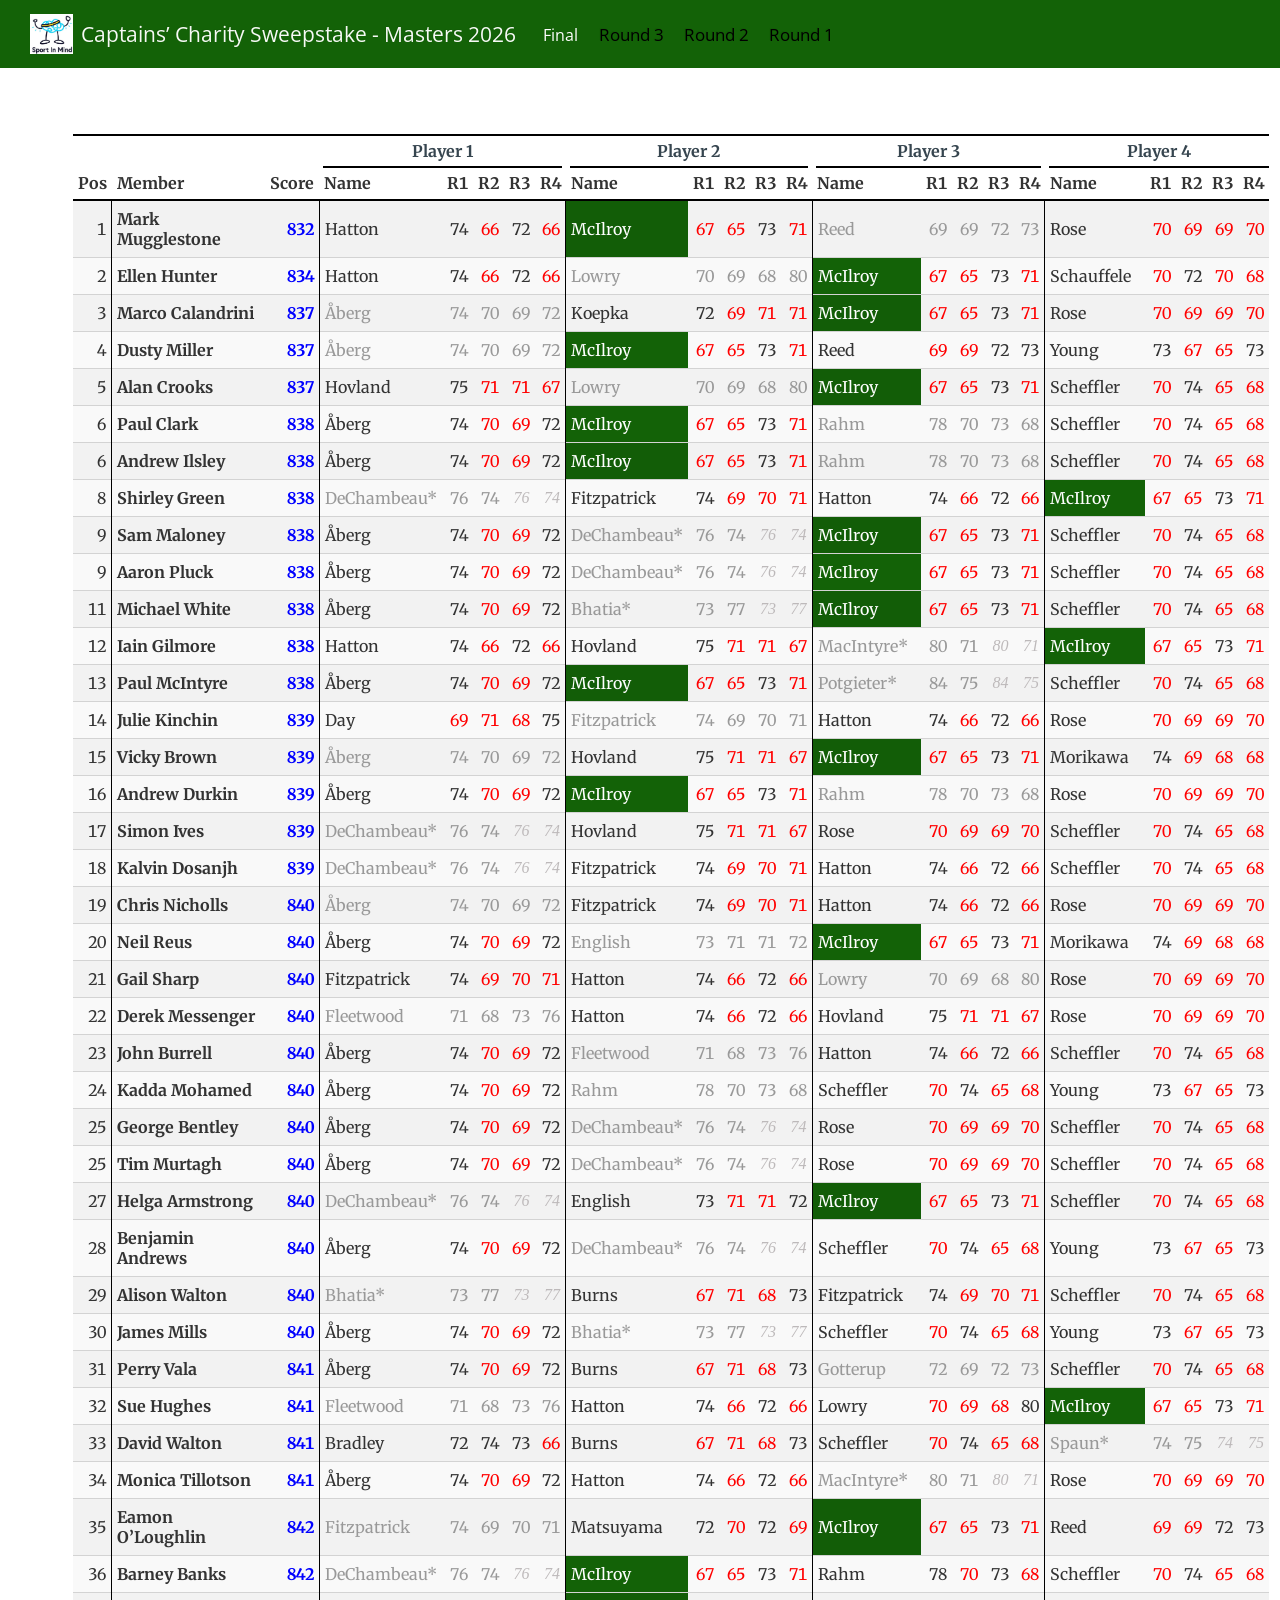
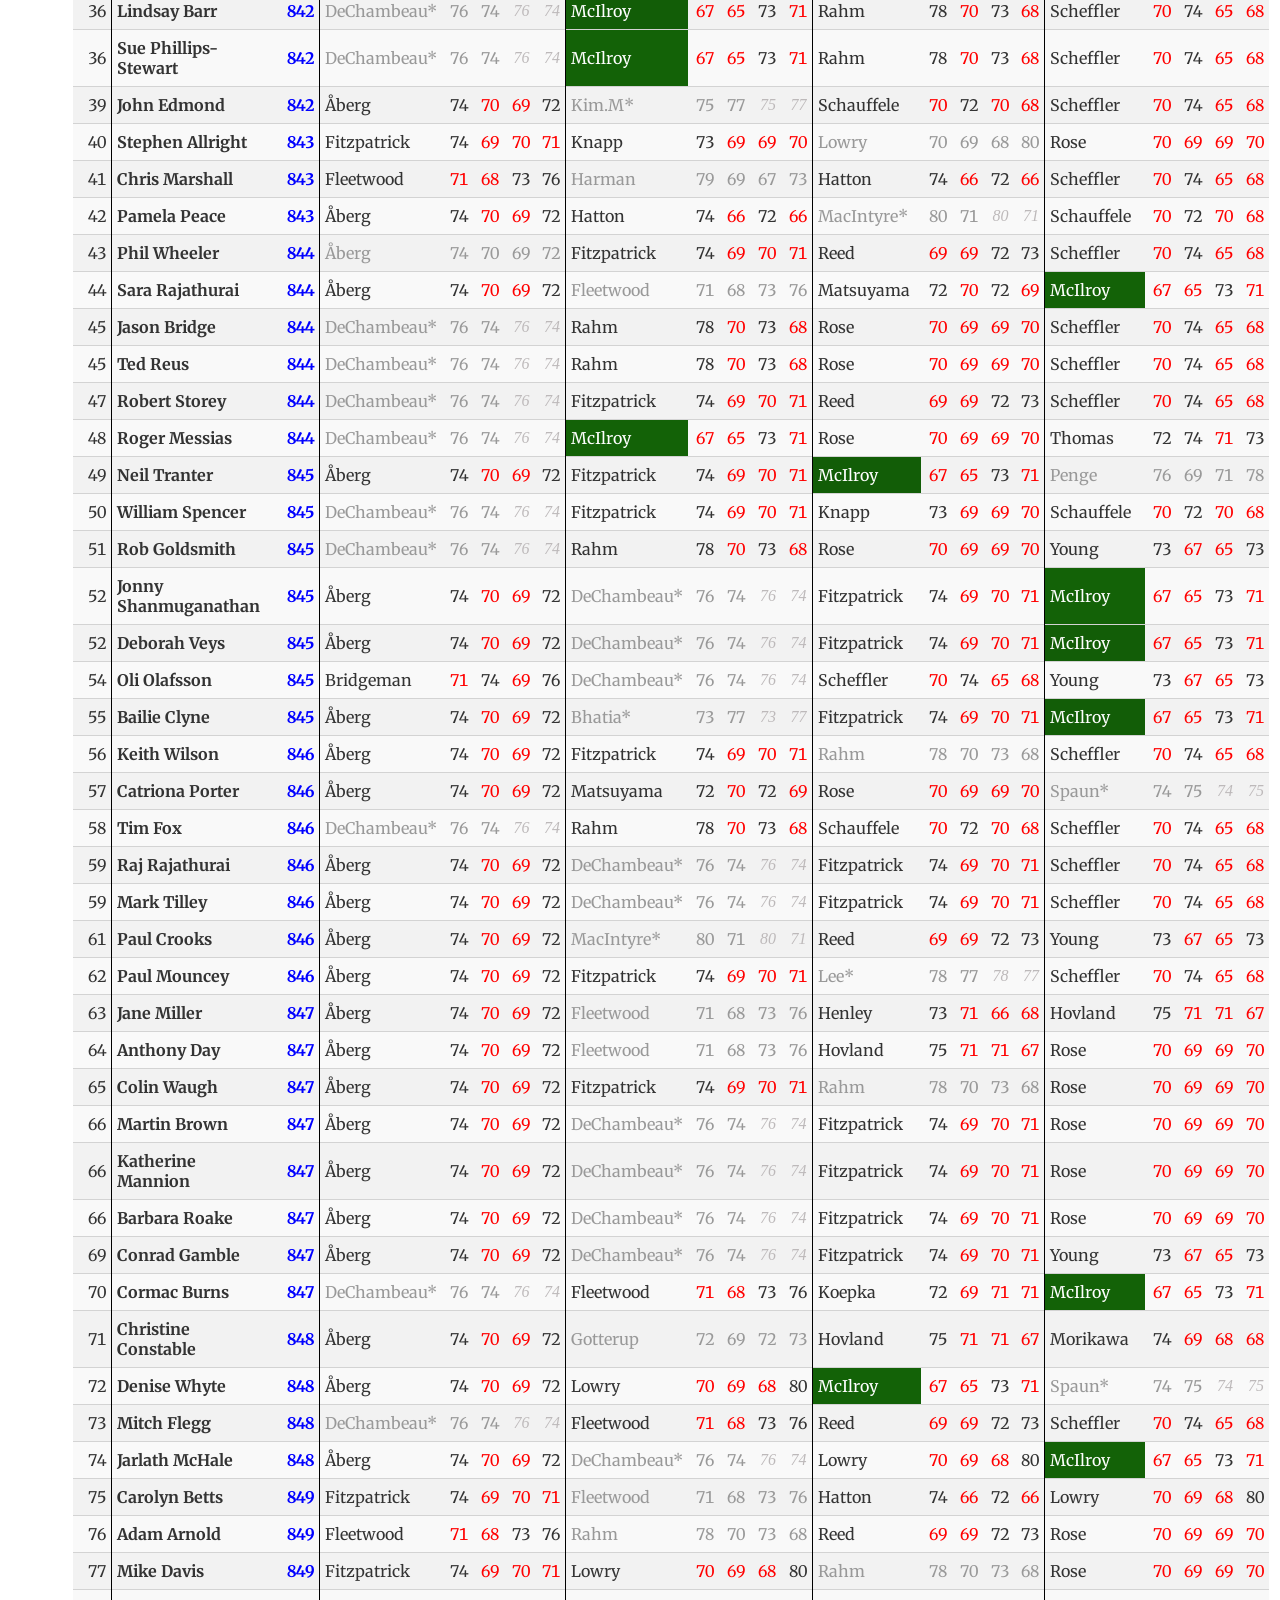
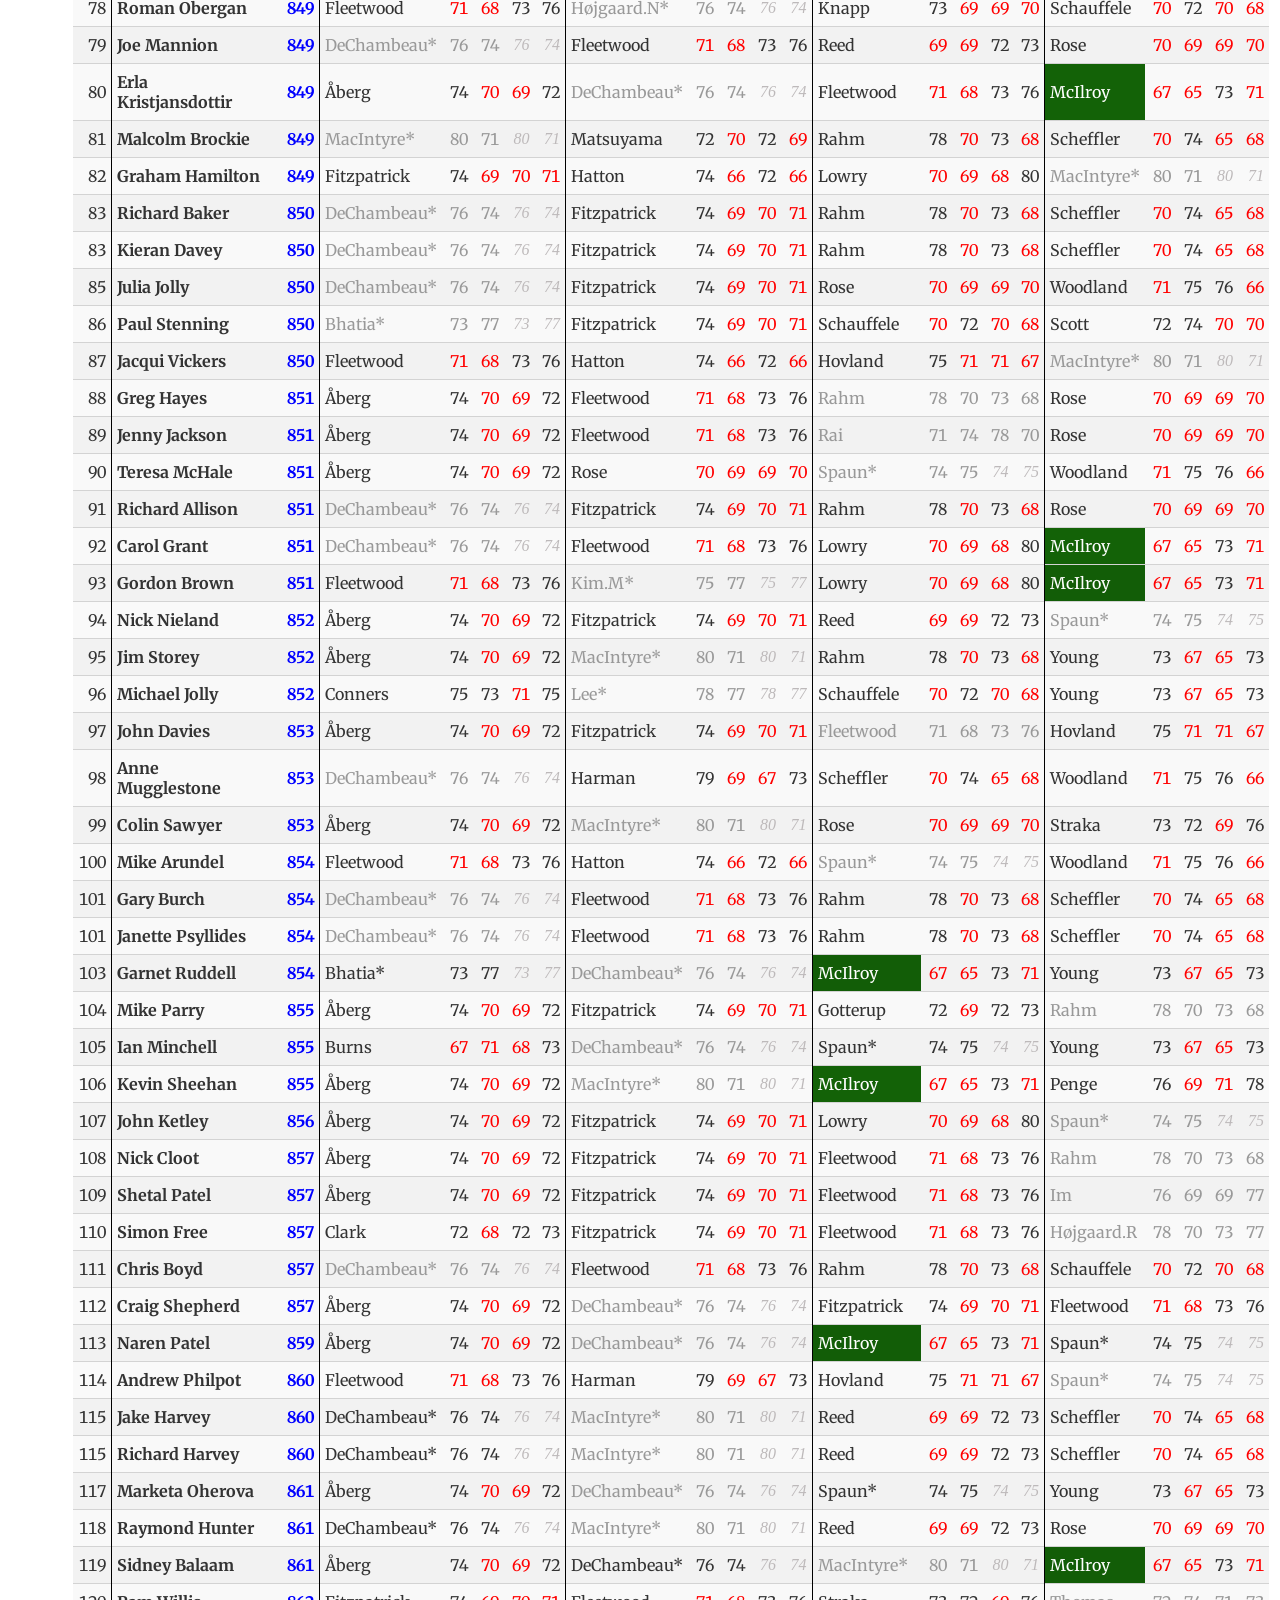
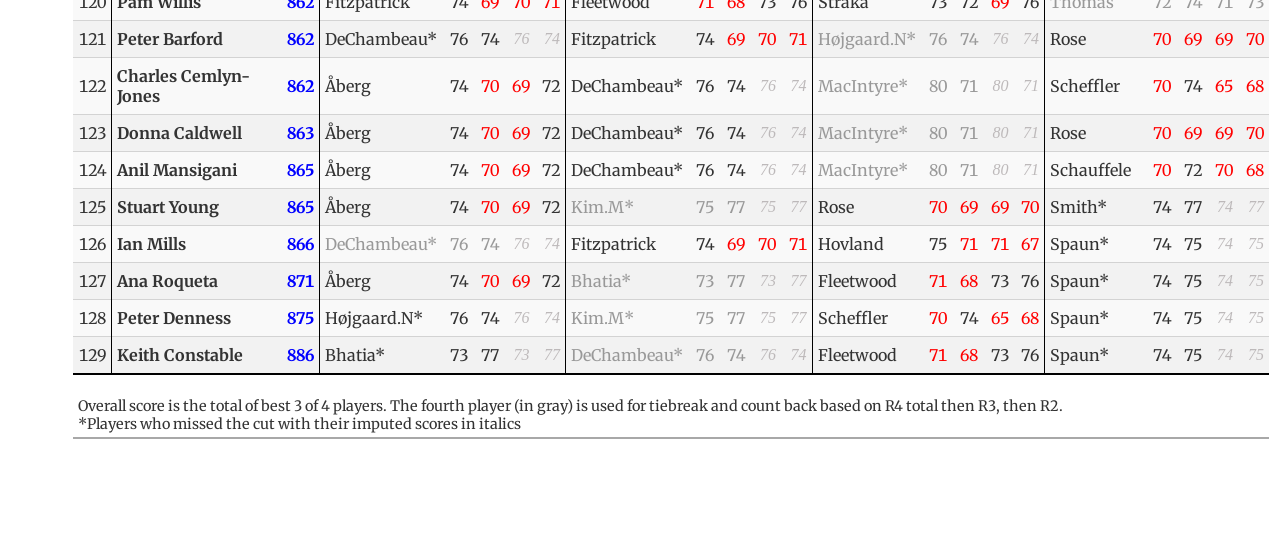
==== commit 62e362ab: "final round" ====
--- a/docs/index.html
+++ b/docs/index.html
@@ -79,6 +79,14 @@
             <ul class="navbar-nav navbar-nav-scroll me-auto">
   <li class="nav-item">
     <a class="nav-link active" href="./index.html" aria-current="page"> 
+<span class="menu-text">Final</span></a>
+  </li>  
+  <li class="nav-item">
+    <a class="nav-link" href="./round3.html"> 
+<span class="menu-text">Round 3</span></a>
+  </li>  
+  <li class="nav-item">
+    <a class="nav-link" href="./round2.html"> 
 <span class="menu-text">Round 2</span></a>
   </li>  
   <li class="nav-item">
@@ -107,24 +115,24 @@
 <div class="grid column-page">
 <div class="cell">
 <div class="cell-output-display">
-<div id="bupwzwszme" style="padding-left:0px;padding-right:0px;padding-top:10px;padding-bottom:10px;overflow-x:auto;overflow-y:auto;width:auto;height:auto;">
+<div id="rjpuangool" style="padding-left:0px;padding-right:0px;padding-top:10px;padding-bottom:10px;overflow-x:auto;overflow-y:auto;width:auto;height:auto;">
 <style>@import url("https://fonts.googleapis.com/css2?family=Merriweather:ital,wght@0,100;0,200;0,300;0,400;0,500;0,600;0,700;0,800;0,900;1,100;1,200;1,300;1,400;1,500;1,600;1,700;1,800;1,900&display=swap");
-#bupwzwszme table {
+#rjpuangool table {
   font-family: Merriweather, Cochin, Serif, system-ui, 'Segoe UI', Roboto, Helvetica, Arial, sans-serif, 'Apple Color Emoji', 'Segoe UI Emoji', 'Segoe UI Symbol', 'Noto Color Emoji';
   -webkit-font-smoothing: antialiased;
   -moz-osx-font-smoothing: grayscale;
 }
 
-#bupwzwszme thead, #bupwzwszme tbody, #bupwzwszme tfoot, #bupwzwszme tr, #bupwzwszme td, #bupwzwszme th {
+#rjpuangool thead, #rjpuangool tbody, #rjpuangool tfoot, #rjpuangool tr, #rjpuangool td, #rjpuangool th {
   border-style: none;
 }
 
-#bupwzwszme p {
+#rjpuangool p {
   margin: 0;
   padding: 0;
 }
 
-#bupwzwszme .gt_table {
+#rjpuangool .gt_table {
   display: table;
   border-collapse: collapse;
   line-height: normal;
@@ -150,12 +158,12 @@
   border-left-color: #D3D3D3;
 }
 
-#bupwzwszme .gt_caption {
+#rjpuangool .gt_caption {
   padding-top: 4px;
   padding-bottom: 4px;
 }
 
-#bupwzwszme .gt_title {
+#rjpuangool .gt_title {
   color: #333333;
   font-size: 22px;
   font-weight: initial;
@@ -167,7 +175,7 @@
   border-bottom-width: 0;
 }
 
-#bupwzwszme .gt_subtitle {
+#rjpuangool .gt_subtitle {
   color: #333333;
   font-size: 20px;
   font-weight: initial;
@@ -179,7 +187,7 @@
   border-top-width: 0;
 }
 
-#bupwzwszme .gt_heading {
+#rjpuangool .gt_heading {
   background-color: #FFFFFF;
   text-align: center;
   border-bottom-color: #FFFFFF;
@@ -191,13 +199,13 @@
   border-right-color: #D3D3D3;
 }
 
-#bupwzwszme .gt_bottom_border {
+#rjpuangool .gt_bottom_border {
   border-bottom-style: solid;
   border-bottom-width: 2px;
   border-bottom-color: #D3D3D3;
 }
 
-#bupwzwszme .gt_col_headings {
+#rjpuangool .gt_col_headings {
   border-top-style: solid;
   border-top-width: 2px;
   border-top-color: #000000;
@@ -212,7 +220,7 @@
   border-right-color: #D3D3D3;
 }
 
-#bupwzwszme .gt_col_heading {
+#rjpuangool .gt_col_heading {
   color: #333333;
   background-color: #FFFFFF;
   font-size: 100%;
@@ -232,7 +240,7 @@
   overflow-x: hidden;
 }
 
-#bupwzwszme .gt_column_spanner_outer {
+#rjpuangool .gt_column_spanner_outer {
   color: #333333;
   background-color: #FFFFFF;
   font-size: 100%;
@@ -244,15 +252,15 @@
   padding-right: 4px;
 }
 
-#bupwzwszme .gt_column_spanner_outer:first-child {
+#rjpuangool .gt_column_spanner_outer:first-child {
   padding-left: 0;
 }
 
-#bupwzwszme .gt_column_spanner_outer:last-child {
+#rjpuangool .gt_column_spanner_outer:last-child {
   padding-right: 0;
 }
 
-#bupwzwszme .gt_column_spanner {
+#rjpuangool .gt_column_spanner {
   border-bottom-style: solid;
   border-bottom-width: 2px;
   border-bottom-color: #000000;
@@ -264,11 +272,11 @@
   width: 100%;
 }
 
-#bupwzwszme .gt_spanner_row {
+#rjpuangool .gt_spanner_row {
   border-bottom-style: hidden;
 }
 
-#bupwzwszme .gt_group_heading {
+#rjpuangool .gt_group_heading {
   padding-top: 8px;
   padding-bottom: 8px;
   padding-left: 5px;
@@ -294,7 +302,7 @@
   text-align: left;
 }
 
-#bupwzwszme .gt_empty_group_heading {
+#rjpuangool .gt_empty_group_heading {
   padding: 0.5px;
   color: #333333;
   background-color: #FFFFFF;
@@ -309,15 +317,15 @@
   vertical-align: middle;
 }
 
-#bupwzwszme .gt_from_md > :first-child {
+#rjpuangool .gt_from_md > :first-child {
   margin-top: 0;
 }
 
-#bupwzwszme .gt_from_md > :last-child {
+#rjpuangool .gt_from_md > :last-child {
   margin-bottom: 0;
 }
 
-#bupwzwszme .gt_row {
+#rjpuangool .gt_row {
   padding-top: 8px;
   padding-bottom: 8px;
   padding-left: 5px;
@@ -336,7 +344,7 @@
   overflow-x: hidden;
 }
 
-#bupwzwszme .gt_stub {
+#rjpuangool .gt_stub {
   color: #333333;
   background-color: #FFFFFF;
   font-size: 100%;
@@ -349,7 +357,7 @@
   padding-right: 5px;
 }
 
-#bupwzwszme .gt_stub_row_group {
+#rjpuangool .gt_stub_row_group {
   color: #333333;
   background-color: #FFFFFF;
   font-size: 100%;
@@ -363,15 +371,15 @@
   vertical-align: top;
 }
 
-#bupwzwszme .gt_row_group_first td {
+#rjpuangool .gt_row_group_first td {
   border-top-width: 2px;
 }
 
-#bupwzwszme .gt_row_group_first th {
+#rjpuangool .gt_row_group_first th {
   border-top-width: 2px;
 }
 
-#bupwzwszme .gt_summary_row {
+#rjpuangool .gt_summary_row {
   color: #333333;
   background-color: #FFFFFF;
   text-transform: inherit;
@@ -381,16 +389,16 @@
   padding-right: 5px;
 }
 
-#bupwzwszme .gt_first_summary_row {
+#rjpuangool .gt_first_summary_row {
   border-top-style: solid;
   border-top-color: #D3D3D3;
 }
 
-#bupwzwszme .gt_first_summary_row.thick {
+#rjpuangool .gt_first_summary_row.thick {
   border-top-width: 2px;
 }
 
-#bupwzwszme .gt_last_summary_row {
+#rjpuangool .gt_last_summary_row {
   padding-top: 8px;
   padding-bottom: 8px;
   padding-left: 5px;
@@ -400,7 +408,7 @@
   border-bottom-color: #D3D3D3;
 }
 
-#bupwzwszme .gt_grand_summary_row {
+#rjpuangool .gt_grand_summary_row {
   color: #333333;
   background-color: #FFFFFF;
   text-transform: inherit;
@@ -410,7 +418,7 @@
   padding-right: 5px;
 }
 
-#bupwzwszme .gt_first_grand_summary_row {
+#rjpuangool .gt_first_grand_summary_row {
   padding-top: 8px;
   padding-bottom: 8px;
   padding-left: 5px;
@@ -420,7 +428,7 @@
   border-top-color: #D3D3D3;
 }
 
-#bupwzwszme .gt_last_grand_summary_row_top {
+#rjpuangool .gt_last_grand_summary_row_top {
   padding-top: 8px;
   padding-bottom: 8px;
   padding-left: 5px;
@@ -430,11 +438,11 @@
   border-bottom-color: #D3D3D3;
 }
 
-#bupwzwszme .gt_striped {
+#rjpuangool .gt_striped {
   background-color: rgba(128, 128, 128, 0.05);
 }
 
-#bupwzwszme .gt_table_body {
+#rjpuangool .gt_table_body {
   border-top-style: solid;
   border-top-width: 2px;
   border-top-color: #D3D3D3;
@@ -443,7 +451,7 @@
   border-bottom-color: #000000;
 }
 
-#bupwzwszme .gt_footnotes {
+#rjpuangool .gt_footnotes {
   color: #333333;
   background-color: #FFFFFF;
   border-bottom-style: none;
@@ -457,7 +465,7 @@
   border-right-color: #D3D3D3;
 }
 
-#bupwzwszme .gt_footnote {
+#rjpuangool .gt_footnote {
   margin: 0px;
   font-size: 90%;
   padding-top: 4px;
@@ -466,7 +474,7 @@
   padding-right: 5px;
 }
 
-#bupwzwszme .gt_sourcenotes {
+#rjpuangool .gt_sourcenotes {
   color: #333333;
   background-color: #FFFFFF;
   border-bottom-style: none;
@@ -480,7 +488,7 @@
   border-right-color: #D3D3D3;
 }
 
-#bupwzwszme .gt_sourcenote {
+#rjpuangool .gt_sourcenote {
   font-size: 90%;
   padding-top: 4px;
   padding-bottom: 4px;
@@ -488,72 +496,72 @@
   padding-right: 5px;
 }
 
-#bupwzwszme .gt_left {
+#rjpuangool .gt_left {
   text-align: left;
 }
 
-#bupwzwszme .gt_center {
+#rjpuangool .gt_center {
   text-align: center;
 }
 
-#bupwzwszme .gt_right {
+#rjpuangool .gt_right {
   text-align: right;
   font-variant-numeric: tabular-nums;
 }
 
-#bupwzwszme .gt_font_normal {
+#rjpuangool .gt_font_normal {
   font-weight: normal;
 }
 
-#bupwzwszme .gt_font_bold {
+#rjpuangool .gt_font_bold {
   font-weight: bold;
 }
 
-#bupwzwszme .gt_font_italic {
+#rjpuangool .gt_font_italic {
   font-style: italic;
 }
 
-#bupwzwszme .gt_super {
+#rjpuangool .gt_super {
   font-size: 65%;
 }
 
-#bupwzwszme .gt_footnote_marks {
+#rjpuangool .gt_footnote_marks {
   font-size: 75%;
   vertical-align: 0.4em;
   position: initial;
 }
 
-#bupwzwszme .gt_asterisk {
+#rjpuangool .gt_asterisk {
   font-size: 100%;
   vertical-align: 0;
 }
 
-#bupwzwszme .gt_indent_1 {
+#rjpuangool .gt_indent_1 {
   text-indent: 5px;
 }
 
-#bupwzwszme .gt_indent_2 {
+#rjpuangool .gt_indent_2 {
   text-indent: 10px;
 }
 
-#bupwzwszme .gt_indent_3 {
+#rjpuangool .gt_indent_3 {
   text-indent: 15px;
 }
 
-#bupwzwszme .gt_indent_4 {
+#rjpuangool .gt_indent_4 {
   text-indent: 20px;
 }
 
-#bupwzwszme .gt_indent_5 {
+#rjpuangool .gt_indent_5 {
   text-indent: 25px;
 }
 
-#bupwzwszme .katex-display {
+#rjpuangool .katex-display {
   display: inline-flex !important;
   margin-bottom: 0.75em !important;
 }
 
-#bupwzwszme div.Reactable > div.rt-table > div.rt-thead > div.rt-tr.rt-tr-group-header > div.rt-th-group:after {
+#rjpuangool div.Reactable > div.rt-table > div.rt-thead > div.rt-tr.rt-tr-group-header > div.rt-th-group:after {
   height: 0px !important;
 }
 </style>
@@ -604,4265 +612,3233 @@
 <tr class="odd">
 <td class="gt_row gt_right" headers="N">1</td>
 <td class="gt_row gt_left" headers="Member" style="font-weight: bold; border-left-width: 1px; border-left-style: solid; border-left-color: black">Mark Mugglestone</td>
-<td class="gt_row gt_right" headers="Score" style="font-weight: bold; color: #0000FF">409</td>
-<td class="gt_row gt_left" headers="Player1_Name" style="border-left-width: 1px; border-left-style: solid; border-left-color: black; color: #999999">Hatton</td>
-<td class="gt_row gt_right" headers="Player1_R1" style="color: #999999">74</td>
-<td class="gt_row gt_right" headers="Player1_R2" style="color: #999999">66</td>
-<td class="gt_row gt_right" headers="Player1_R3"><br>
-</td>
-<td class="gt_row gt_right" headers="Player1_R4"><br>
-</td>
-<td class="gt_row gt_left" headers="Player2_Name" style="border-left-width: 1px; border-left-style: solid; border-left-color: black">McIlroy</td>
+<td class="gt_row gt_right" headers="Score" style="font-weight: bold; color: #0000FF">832</td>
+<td class="gt_row gt_left" headers="Player1_Name" style="border-left-width: 1px; border-left-style: solid; border-left-color: black">Hatton</td>
+<td class="gt_row gt_right" headers="Player1_R1">74</td>
+<td class="gt_row gt_right" headers="Player1_R2" style="color: #FF0000">66</td>
+<td class="gt_row gt_right" headers="Player1_R3">72</td>
+<td class="gt_row gt_right" headers="Player1_R4" style="color: #FF0000">66</td>
+<td class="gt_row gt_left" headers="Player2_Name" style="border-left-width: 1px; border-left-style: solid; border-left-color: black; background-color: #136207; color: #FFFFFF">McIlroy</td>
 <td class="gt_row gt_right" headers="Player2_R1" style="color: #FF0000">67</td>
 <td class="gt_row gt_right" headers="Player2_R2" style="color: #FF0000">65</td>
-<td class="gt_row gt_right" headers="Player2_R3"><br>
-</td>
-<td class="gt_row gt_right" headers="Player2_R4"><br>
-</td>
+<td class="gt_row gt_right" headers="Player2_R3">73</td>
+<td class="gt_row gt_right" headers="Player2_R4" style="color: #FF0000">71</td>
+<td class="gt_row gt_left" headers="Player3_Name" style="border-left-width: 1px; border-left-style: solid; border-left-color: black; color: #999999">Reed</td>
+<td class="gt_row gt_right" headers="Player3_R1" style="color: #999999">69</td>
+<td class="gt_row gt_right" headers="Player3_R2" style="color: #999999">69</td>
+<td class="gt_row gt_right" headers="Player3_R3" style="color: #999999">72</td>
+<td class="gt_row gt_right" headers="Player3_R4" style="color: #999999">73</td>
+<td class="gt_row gt_left" headers="Player4_Name" style="border-left-width: 1px; border-left-style: solid; border-left-color: black">Rose</td>
+<td class="gt_row gt_right" headers="Player4_R1" style="color: #FF0000">70</td>
+<td class="gt_row gt_right" headers="Player4_R2" style="color: #FF0000">69</td>
+<td class="gt_row gt_right" headers="Player4_R3" style="color: #FF0000">69</td>
+<td class="gt_row gt_right" headers="Player4_R4" style="color: #FF0000">70</td>
+</tr>
+<tr class="even">
+<td class="gt_row gt_right gt_striped" headers="N">2</td>
+<td class="gt_row gt_left gt_striped" headers="Member" style="font-weight: bold; border-left-width: 1px; border-left-style: solid; border-left-color: black">Ellen Hunter</td>
+<td class="gt_row gt_right gt_striped" headers="Score" style="font-weight: bold; color: #0000FF">834</td>
+<td class="gt_row gt_left gt_striped" headers="Player1_Name" style="border-left-width: 1px; border-left-style: solid; border-left-color: black">Hatton</td>
+<td class="gt_row gt_right gt_striped" headers="Player1_R1">74</td>
+<td class="gt_row gt_right gt_striped" headers="Player1_R2" style="color: #FF0000">66</td>
+<td class="gt_row gt_right gt_striped" headers="Player1_R3">72</td>
+<td class="gt_row gt_right gt_striped" headers="Player1_R4" style="color: #FF0000">66</td>
+<td class="gt_row gt_left gt_striped" headers="Player2_Name" style="border-left-width: 1px; border-left-style: solid; border-left-color: black; color: #999999">Lowry</td>
+<td class="gt_row gt_right gt_striped" headers="Player2_R1" style="color: #999999">70</td>
+<td class="gt_row gt_right gt_striped" headers="Player2_R2" style="color: #999999">69</td>
+<td class="gt_row gt_right gt_striped" headers="Player2_R3" style="color: #999999">68</td>
+<td class="gt_row gt_right gt_striped" headers="Player2_R4" style="color: #999999">80</td>
+<td class="gt_row gt_left gt_striped" headers="Player3_Name" style="border-left-width: 1px; border-left-style: solid; border-left-color: black; background-color: #136207; color: #FFFFFF">McIlroy</td>
+<td class="gt_row gt_right gt_striped" headers="Player3_R1" style="color: #FF0000">67</td>
+<td class="gt_row gt_right gt_striped" headers="Player3_R2" style="color: #FF0000">65</td>
+<td class="gt_row gt_right gt_striped" headers="Player3_R3">73</td>
+<td class="gt_row gt_right gt_striped" headers="Player3_R4" style="color: #FF0000">71</td>
+<td class="gt_row gt_left gt_striped" headers="Player4_Name" style="border-left-width: 1px; border-left-style: solid; border-left-color: black">Schauffele</td>
+<td class="gt_row gt_right gt_striped" headers="Player4_R1" style="color: #FF0000">70</td>
+<td class="gt_row gt_right gt_striped" headers="Player4_R2">72</td>
+<td class="gt_row gt_right gt_striped" headers="Player4_R3" style="color: #FF0000">70</td>
+<td class="gt_row gt_right gt_striped" headers="Player4_R4" style="color: #FF0000">68</td>
+</tr>
+<tr class="odd">
+<td class="gt_row gt_right" headers="N">3</td>
+<td class="gt_row gt_left" headers="Member" style="font-weight: bold; border-left-width: 1px; border-left-style: solid; border-left-color: black">Marco Calandrini</td>
+<td class="gt_row gt_right" headers="Score" style="font-weight: bold; color: #0000FF">837</td>
+<td class="gt_row gt_left" headers="Player1_Name" style="border-left-width: 1px; border-left-style: solid; border-left-color: black; color: #999999">Åberg</td>
+<td class="gt_row gt_right" headers="Player1_R1" style="color: #999999">74</td>
+<td class="gt_row gt_right" headers="Player1_R2" style="color: #999999">70</td>
+<td class="gt_row gt_right" headers="Player1_R3" style="color: #999999">69</td>
+<td class="gt_row gt_right" headers="Player1_R4" style="color: #999999">72</td>
+<td class="gt_row gt_left" headers="Player2_Name" style="border-left-width: 1px; border-left-style: solid; border-left-color: black">Koepka</td>
+<td class="gt_row gt_right" headers="Player2_R1">72</td>
+<td class="gt_row gt_right" headers="Player2_R2" style="color: #FF0000">69</td>
+<td class="gt_row gt_right" headers="Player2_R3" style="color: #FF0000">71</td>
+<td class="gt_row gt_right" headers="Player2_R4" style="color: #FF0000">71</td>
+<td class="gt_row gt_left" headers="Player3_Name" style="border-left-width: 1px; border-left-style: solid; border-left-color: black; background-color: #136207; color: #FFFFFF">McIlroy</td>
+<td class="gt_row gt_right" headers="Player3_R1" style="color: #FF0000">67</td>
+<td class="gt_row gt_right" headers="Player3_R2" style="color: #FF0000">65</td>
+<td class="gt_row gt_right" headers="Player3_R3">73</td>
+<td class="gt_row gt_right" headers="Player3_R4" style="color: #FF0000">71</td>
+<td class="gt_row gt_left" headers="Player4_Name" style="border-left-width: 1px; border-left-style: solid; border-left-color: black">Rose</td>
+<td class="gt_row gt_right" headers="Player4_R1" style="color: #FF0000">70</td>
+<td class="gt_row gt_right" headers="Player4_R2" style="color: #FF0000">69</td>
+<td class="gt_row gt_right" headers="Player4_R3" style="color: #FF0000">69</td>
+<td class="gt_row gt_right" headers="Player4_R4" style="color: #FF0000">70</td>
+</tr>
+<tr class="even">
+<td class="gt_row gt_right gt_striped" headers="N">4</td>
+<td class="gt_row gt_left gt_striped" headers="Member" style="font-weight: bold; border-left-width: 1px; border-left-style: solid; border-left-color: black">Dusty Miller</td>
+<td class="gt_row gt_right gt_striped" headers="Score" style="font-weight: bold; color: #0000FF">837</td>
+<td class="gt_row gt_left gt_striped" headers="Player1_Name" style="border-left-width: 1px; border-left-style: solid; border-left-color: black; color: #999999">Åberg</td>
+<td class="gt_row gt_right gt_striped" headers="Player1_R1" style="color: #999999">74</td>
+<td class="gt_row gt_right gt_striped" headers="Player1_R2" style="color: #999999">70</td>
+<td class="gt_row gt_right gt_striped" headers="Player1_R3" style="color: #999999">69</td>
+<td class="gt_row gt_right gt_striped" headers="Player1_R4" style="color: #999999">72</td>
+<td class="gt_row gt_left gt_striped" headers="Player2_Name" style="border-left-width: 1px; border-left-style: solid; border-left-color: black; background-color: #136207; color: #FFFFFF">McIlroy</td>
+<td class="gt_row gt_right gt_striped" headers="Player2_R1" style="color: #FF0000">67</td>
+<td class="gt_row gt_right gt_striped" headers="Player2_R2" style="color: #FF0000">65</td>
+<td class="gt_row gt_right gt_striped" headers="Player2_R3">73</td>
+<td class="gt_row gt_right gt_striped" headers="Player2_R4" style="color: #FF0000">71</td>
+<td class="gt_row gt_left gt_striped" headers="Player3_Name" style="border-left-width: 1px; border-left-style: solid; border-left-color: black">Reed</td>
+<td class="gt_row gt_right gt_striped" headers="Player3_R1" style="color: #FF0000">69</td>
+<td class="gt_row gt_right gt_striped" headers="Player3_R2" style="color: #FF0000">69</td>
+<td class="gt_row gt_right gt_striped" headers="Player3_R3">72</td>
+<td class="gt_row gt_right gt_striped" headers="Player3_R4">73</td>
+<td class="gt_row gt_left gt_striped" headers="Player4_Name" style="border-left-width: 1px; border-left-style: solid; border-left-color: black">Young</td>
+<td class="gt_row gt_right gt_striped" headers="Player4_R1">73</td>
+<td class="gt_row gt_right gt_striped" headers="Player4_R2" style="color: #FF0000">67</td>
+<td class="gt_row gt_right gt_striped" headers="Player4_R3" style="color: #FF0000">65</td>
+<td class="gt_row gt_right gt_striped" headers="Player4_R4">73</td>
+</tr>
+<tr class="odd">
+<td class="gt_row gt_right" headers="N">5</td>
+<td class="gt_row gt_left" headers="Member" style="font-weight: bold; border-left-width: 1px; border-left-style: solid; border-left-color: black">Alan Crooks</td>
+<td class="gt_row gt_right" headers="Score" style="font-weight: bold; color: #0000FF">837</td>
+<td class="gt_row gt_left" headers="Player1_Name" style="border-left-width: 1px; border-left-style: solid; border-left-color: black">Hovland</td>
+<td class="gt_row gt_right" headers="Player1_R1">75</td>
+<td class="gt_row gt_right" headers="Player1_R2" style="color: #FF0000">71</td>
+<td class="gt_row gt_right" headers="Player1_R3" style="color: #FF0000">71</td>
+<td class="gt_row gt_right" headers="Player1_R4" style="color: #FF0000">67</td>
+<td class="gt_row gt_left" headers="Player2_Name" style="border-left-width: 1px; border-left-style: solid; border-left-color: black; color: #999999">Lowry</td>
+<td class="gt_row gt_right" headers="Player2_R1" style="color: #999999">70</td>
+<td class="gt_row gt_right" headers="Player2_R2" style="color: #999999">69</td>
+<td class="gt_row gt_right" headers="Player2_R3" style="color: #999999">68</td>
+<td class="gt_row gt_right" headers="Player2_R4" style="color: #999999">80</td>
+<td class="gt_row gt_left" headers="Player3_Name" style="border-left-width: 1px; border-left-style: solid; border-left-color: black; background-color: #136207; color: #FFFFFF">McIlroy</td>
+<td class="gt_row gt_right" headers="Player3_R1" style="color: #FF0000">67</td>
+<td class="gt_row gt_right" headers="Player3_R2" style="color: #FF0000">65</td>
+<td class="gt_row gt_right" headers="Player3_R3">73</td>
+<td class="gt_row gt_right" headers="Player3_R4" style="color: #FF0000">71</td>
+<td class="gt_row gt_left" headers="Player4_Name" style="border-left-width: 1px; border-left-style: solid; border-left-color: black">Scheffler</td>
+<td class="gt_row gt_right" headers="Player4_R1" style="color: #FF0000">70</td>
+<td class="gt_row gt_right" headers="Player4_R2">74</td>
+<td class="gt_row gt_right" headers="Player4_R3" style="color: #FF0000">65</td>
+<td class="gt_row gt_right" headers="Player4_R4" style="color: #FF0000">68</td>
+</tr>
+<tr class="even">
+<td class="gt_row gt_right gt_striped" headers="N">6</td>
+<td class="gt_row gt_left gt_striped" headers="Member" style="font-weight: bold; border-left-width: 1px; border-left-style: solid; border-left-color: black">Paul Clark</td>
+<td class="gt_row gt_right gt_striped" headers="Score" style="font-weight: bold; color: #0000FF">838</td>
+<td class="gt_row gt_left gt_striped" headers="Player1_Name" style="border-left-width: 1px; border-left-style: solid; border-left-color: black">Åberg</td>
+<td class="gt_row gt_right gt_striped" headers="Player1_R1">74</td>
+<td class="gt_row gt_right gt_striped" headers="Player1_R2" style="color: #FF0000">70</td>
+<td class="gt_row gt_right gt_striped" headers="Player1_R3" style="color: #FF0000">69</td>
+<td class="gt_row gt_right gt_striped" headers="Player1_R4">72</td>
+<td class="gt_row gt_left gt_striped" headers="Player2_Name" style="border-left-width: 1px; border-left-style: solid; border-left-color: black; background-color: #136207; color: #FFFFFF">McIlroy</td>
+<td class="gt_row gt_right gt_striped" headers="Player2_R1" style="color: #FF0000">67</td>
+<td class="gt_row gt_right gt_striped" headers="Player2_R2" style="color: #FF0000">65</td>
+<td class="gt_row gt_right gt_striped" headers="Player2_R3">73</td>
+<td class="gt_row gt_right gt_striped" headers="Player2_R4" style="color: #FF0000">71</td>
+<td class="gt_row gt_left gt_striped" headers="Player3_Name" style="border-left-width: 1px; border-left-style: solid; border-left-color: black; color: #999999">Rahm</td>
+<td class="gt_row gt_right gt_striped" headers="Player3_R1" style="color: #999999">78</td>
+<td class="gt_row gt_right gt_striped" headers="Player3_R2" style="color: #999999">70</td>
+<td class="gt_row gt_right gt_striped" headers="Player3_R3" style="color: #999999">73</td>
+<td class="gt_row gt_right gt_striped" headers="Player3_R4" style="color: #999999">68</td>
+<td class="gt_row gt_left gt_striped" headers="Player4_Name" style="border-left-width: 1px; border-left-style: solid; border-left-color: black">Scheffler</td>
+<td class="gt_row gt_right gt_striped" headers="Player4_R1" style="color: #FF0000">70</td>
+<td class="gt_row gt_right gt_striped" headers="Player4_R2">74</td>
+<td class="gt_row gt_right gt_striped" headers="Player4_R3" style="color: #FF0000">65</td>
+<td class="gt_row gt_right gt_striped" headers="Player4_R4" style="color: #FF0000">68</td>
+</tr>
+<tr class="odd">
+<td class="gt_row gt_right" headers="N">6</td>
+<td class="gt_row gt_left" headers="Member" style="font-weight: bold; border-left-width: 1px; border-left-style: solid; border-left-color: black">Andrew Ilsley</td>
+<td class="gt_row gt_right" headers="Score" style="font-weight: bold; color: #0000FF">838</td>
+<td class="gt_row gt_left" headers="Player1_Name" style="border-left-width: 1px; border-left-style: solid; border-left-color: black">Åberg</td>
+<td class="gt_row gt_right" headers="Player1_R1">74</td>
+<td class="gt_row gt_right" headers="Player1_R2" style="color: #FF0000">70</td>
+<td class="gt_row gt_right" headers="Player1_R3" style="color: #FF0000">69</td>
+<td class="gt_row gt_right" headers="Player1_R4">72</td>
+<td class="gt_row gt_left" headers="Player2_Name" style="border-left-width: 1px; border-left-style: solid; border-left-color: black; background-color: #136207; color: #FFFFFF">McIlroy</td>
+<td class="gt_row gt_right" headers="Player2_R1" style="color: #FF0000">67</td>
+<td class="gt_row gt_right" headers="Player2_R2" style="color: #FF0000">65</td>
+<td class="gt_row gt_right" headers="Player2_R3">73</td>
+<td class="gt_row gt_right" headers="Player2_R4" style="color: #FF0000">71</td>
+<td class="gt_row gt_left" headers="Player3_Name" style="border-left-width: 1px; border-left-style: solid; border-left-color: black; color: #999999">Rahm</td>
+<td class="gt_row gt_right" headers="Player3_R1" style="color: #999999">78</td>
+<td class="gt_row gt_right" headers="Player3_R2" style="color: #999999">70</td>
+<td class="gt_row gt_right" headers="Player3_R3" style="color: #999999">73</td>
+<td class="gt_row gt_right" headers="Player3_R4" style="color: #999999">68</td>
+<td class="gt_row gt_left" headers="Player4_Name" style="border-left-width: 1px; border-left-style: solid; border-left-color: black">Scheffler</td>
+<td class="gt_row gt_right" headers="Player4_R1" style="color: #FF0000">70</td>
+<td class="gt_row gt_right" headers="Player4_R2">74</td>
+<td class="gt_row gt_right" headers="Player4_R3" style="color: #FF0000">65</td>
+<td class="gt_row gt_right" headers="Player4_R4" style="color: #FF0000">68</td>
+</tr>
+<tr class="even">
+<td class="gt_row gt_right gt_striped" headers="N">8</td>
+<td class="gt_row gt_left gt_striped" headers="Member" style="font-weight: bold; border-left-width: 1px; border-left-style: solid; border-left-color: black">Shirley Green</td>
+<td class="gt_row gt_right gt_striped" headers="Score" style="font-weight: bold; color: #0000FF">838</td>
+<td class="gt_row gt_left gt_striped" headers="Player1_Name" style="border-left-width: 1px; border-left-style: solid; border-left-color: black; color: #999999">DeChambeau*</td>
+<td class="gt_row gt_right gt_striped" headers="Player1_R1" style="color: #999999">76</td>
+<td class="gt_row gt_right gt_striped" headers="Player1_R2" style="color: #999999">74</td>
+<td class="gt_row gt_right gt_striped" headers="Player1_R3" style="color: #BDB9BA; font-style: italic">76</td>
+<td class="gt_row gt_right gt_striped" headers="Player1_R4" style="color: #BDB9BA; font-style: italic">74</td>
+<td class="gt_row gt_left gt_striped" headers="Player2_Name" style="border-left-width: 1px; border-left-style: solid; border-left-color: black">Fitzpatrick</td>
+<td class="gt_row gt_right gt_striped" headers="Player2_R1">74</td>
+<td class="gt_row gt_right gt_striped" headers="Player2_R2" style="color: #FF0000">69</td>
+<td class="gt_row gt_right gt_striped" headers="Player2_R3" style="color: #FF0000">70</td>
+<td class="gt_row gt_right gt_striped" headers="Player2_R4" style="color: #FF0000">71</td>
+<td class="gt_row gt_left gt_striped" headers="Player3_Name" style="border-left-width: 1px; border-left-style: solid; border-left-color: black">Hatton</td>
+<td class="gt_row gt_right gt_striped" headers="Player3_R1">74</td>
+<td class="gt_row gt_right gt_striped" headers="Player3_R2" style="color: #FF0000">66</td>
+<td class="gt_row gt_right gt_striped" headers="Player3_R3">72</td>
+<td class="gt_row gt_right gt_striped" headers="Player3_R4" style="color: #FF0000">66</td>
+<td class="gt_row gt_left gt_striped" headers="Player4_Name" style="border-left-width: 1px; border-left-style: solid; border-left-color: black; background-color: #136207; color: #FFFFFF">McIlroy</td>
+<td class="gt_row gt_right gt_striped" headers="Player4_R1" style="color: #FF0000">67</td>
+<td class="gt_row gt_right gt_striped" headers="Player4_R2" style="color: #FF0000">65</td>
+<td class="gt_row gt_right gt_striped" headers="Player4_R3">73</td>
+<td class="gt_row gt_right gt_striped" headers="Player4_R4" style="color: #FF0000">71</td>
+</tr>
+<tr class="odd">
+<td class="gt_row gt_right" headers="N">9</td>
+<td class="gt_row gt_left" headers="Member" style="font-weight: bold; border-left-width: 1px; border-left-style: solid; border-left-color: black">Sam Maloney</td>
+<td class="gt_row gt_right" headers="Score" style="font-weight: bold; color: #0000FF">838</td>
+<td class="gt_row gt_left" headers="Player1_Name" style="border-left-width: 1px; border-left-style: solid; border-left-color: black">Åberg</td>
+<td class="gt_row gt_right" headers="Player1_R1">74</td>
+<td class="gt_row gt_right" headers="Player1_R2" style="color: #FF0000">70</td>
+<td class="gt_row gt_right" headers="Player1_R3" style="color: #FF0000">69</td>
+<td class="gt_row gt_right" headers="Player1_R4">72</td>
+<td class="gt_row gt_left" headers="Player2_Name" style="border-left-width: 1px; border-left-style: solid; border-left-color: black; color: #999999">DeChambeau*</td>
+<td class="gt_row gt_right" headers="Player2_R1" style="color: #999999">76</td>
+<td class="gt_row gt_right" headers="Player2_R2" style="color: #999999">74</td>
+<td class="gt_row gt_right" headers="Player2_R3" style="color: #BDB9BA; font-style: italic">76</td>
+<td class="gt_row gt_right" headers="Player2_R4" style="color: #BDB9BA; font-style: italic">74</td>
+<td class="gt_row gt_left" headers="Player3_Name" style="border-left-width: 1px; border-left-style: solid; border-left-color: black; background-color: #136207; color: #FFFFFF">McIlroy</td>
+<td class="gt_row gt_right" headers="Player3_R1" style="color: #FF0000">67</td>
+<td class="gt_row gt_right" headers="Player3_R2" style="color: #FF0000">65</td>
+<td class="gt_row gt_right" headers="Player3_R3">73</td>
+<td class="gt_row gt_right" headers="Player3_R4" style="color: #FF0000">71</td>
+<td class="gt_row gt_left" headers="Player4_Name" style="border-left-width: 1px; border-left-style: solid; border-left-color: black">Scheffler</td>
+<td class="gt_row gt_right" headers="Player4_R1" style="color: #FF0000">70</td>
+<td class="gt_row gt_right" headers="Player4_R2">74</td>
+<td class="gt_row gt_right" headers="Player4_R3" style="color: #FF0000">65</td>
+<td class="gt_row gt_right" headers="Player4_R4" style="color: #FF0000">68</td>
+</tr>
+<tr class="even">
+<td class="gt_row gt_right gt_striped" headers="N">9</td>
+<td class="gt_row gt_left gt_striped" headers="Member" style="font-weight: bold; border-left-width: 1px; border-left-style: solid; border-left-color: black">Aaron Pluck</td>
+<td class="gt_row gt_right gt_striped" headers="Score" style="font-weight: bold; color: #0000FF">838</td>
+<td class="gt_row gt_left gt_striped" headers="Player1_Name" style="border-left-width: 1px; border-left-style: solid; border-left-color: black">Åberg</td>
+<td class="gt_row gt_right gt_striped" headers="Player1_R1">74</td>
+<td class="gt_row gt_right gt_striped" headers="Player1_R2" style="color: #FF0000">70</td>
+<td class="gt_row gt_right gt_striped" headers="Player1_R3" style="color: #FF0000">69</td>
+<td class="gt_row gt_right gt_striped" headers="Player1_R4">72</td>
+<td class="gt_row gt_left gt_striped" headers="Player2_Name" style="border-left-width: 1px; border-left-style: solid; border-left-color: black; color: #999999">DeChambeau*</td>
+<td class="gt_row gt_right gt_striped" headers="Player2_R1" style="color: #999999">76</td>
+<td class="gt_row gt_right gt_striped" headers="Player2_R2" style="color: #999999">74</td>
+<td class="gt_row gt_right gt_striped" headers="Player2_R3" style="color: #BDB9BA; font-style: italic">76</td>
+<td class="gt_row gt_right gt_striped" headers="Player2_R4" style="color: #BDB9BA; font-style: italic">74</td>
+<td class="gt_row gt_left gt_striped" headers="Player3_Name" style="border-left-width: 1px; border-left-style: solid; border-left-color: black; background-color: #136207; color: #FFFFFF">McIlroy</td>
+<td class="gt_row gt_right gt_striped" headers="Player3_R1" style="color: #FF0000">67</td>
+<td class="gt_row gt_right gt_striped" headers="Player3_R2" style="color: #FF0000">65</td>
+<td class="gt_row gt_right gt_striped" headers="Player3_R3">73</td>
+<td class="gt_row gt_right gt_striped" headers="Player3_R4" style="color: #FF0000">71</td>
+<td class="gt_row gt_left gt_striped" headers="Player4_Name" style="border-left-width: 1px; border-left-style: solid; border-left-color: black">Scheffler</td>
+<td class="gt_row gt_right gt_striped" headers="Player4_R1" style="color: #FF0000">70</td>
+<td class="gt_row gt_right gt_striped" headers="Player4_R2">74</td>
+<td class="gt_row gt_right gt_striped" headers="Player4_R3" style="color: #FF0000">65</td>
+<td class="gt_row gt_right gt_striped" headers="Player4_R4" style="color: #FF0000">68</td>
+</tr>
+<tr class="odd">
+<td class="gt_row gt_right" headers="N">11</td>
+<td class="gt_row gt_left" headers="Member" style="font-weight: bold; border-left-width: 1px; border-left-style: solid; border-left-color: black">Michael White</td>
+<td class="gt_row gt_right" headers="Score" style="font-weight: bold; color: #0000FF">838</td>
+<td class="gt_row gt_left" headers="Player1_Name" style="border-left-width: 1px; border-left-style: solid; border-left-color: black">Åberg</td>
+<td class="gt_row gt_right" headers="Player1_R1">74</td>
+<td class="gt_row gt_right" headers="Player1_R2" style="color: #FF0000">70</td>
+<td class="gt_row gt_right" headers="Player1_R3" style="color: #FF0000">69</td>
+<td class="gt_row gt_right" headers="Player1_R4">72</td>
+<td class="gt_row gt_left" headers="Player2_Name" style="border-left-width: 1px; border-left-style: solid; border-left-color: black; color: #999999">Bhatia*</td>
+<td class="gt_row gt_right" headers="Player2_R1" style="color: #999999">73</td>
+<td class="gt_row gt_right" headers="Player2_R2" style="color: #999999">77</td>
+<td class="gt_row gt_right" headers="Player2_R3" style="color: #BDB9BA; font-style: italic">73</td>
+<td class="gt_row gt_right" headers="Player2_R4" style="color: #BDB9BA; font-style: italic">77</td>
+<td class="gt_row gt_left" headers="Player3_Name" style="border-left-width: 1px; border-left-style: solid; border-left-color: black; background-color: #136207; color: #FFFFFF">McIlroy</td>
+<td class="gt_row gt_right" headers="Player3_R1" style="color: #FF0000">67</td>
+<td class="gt_row gt_right" headers="Player3_R2" style="color: #FF0000">65</td>
+<td class="gt_row gt_right" headers="Player3_R3">73</td>
+<td class="gt_row gt_right" headers="Player3_R4" style="color: #FF0000">71</td>
+<td class="gt_row gt_left" headers="Player4_Name" style="border-left-width: 1px; border-left-style: solid; border-left-color: black">Scheffler</td>
+<td class="gt_row gt_right" headers="Player4_R1" style="color: #FF0000">70</td>
+<td class="gt_row gt_right" headers="Player4_R2">74</td>
+<td class="gt_row gt_right" headers="Player4_R3" style="color: #FF0000">65</td>
+<td class="gt_row gt_right" headers="Player4_R4" style="color: #FF0000">68</td>
+</tr>
+<tr class="even">
+<td class="gt_row gt_right gt_striped" headers="N">12</td>
+<td class="gt_row gt_left gt_striped" headers="Member" style="font-weight: bold; border-left-width: 1px; border-left-style: solid; border-left-color: black">Iain Gilmore</td>
+<td class="gt_row gt_right gt_striped" headers="Score" style="font-weight: bold; color: #0000FF">838</td>
+<td class="gt_row gt_left gt_striped" headers="Player1_Name" style="border-left-width: 1px; border-left-style: solid; border-left-color: black">Hatton</td>
+<td class="gt_row gt_right gt_striped" headers="Player1_R1">74</td>
+<td class="gt_row gt_right gt_striped" headers="Player1_R2" style="color: #FF0000">66</td>
+<td class="gt_row gt_right gt_striped" headers="Player1_R3">72</td>
+<td class="gt_row gt_right gt_striped" headers="Player1_R4" style="color: #FF0000">66</td>
+<td class="gt_row gt_left gt_striped" headers="Player2_Name" style="border-left-width: 1px; border-left-style: solid; border-left-color: black">Hovland</td>
+<td class="gt_row gt_right gt_striped" headers="Player2_R1">75</td>
+<td class="gt_row gt_right gt_striped" headers="Player2_R2" style="color: #FF0000">71</td>
+<td class="gt_row gt_right gt_striped" headers="Player2_R3" style="color: #FF0000">71</td>
+<td class="gt_row gt_right gt_striped" headers="Player2_R4" style="color: #FF0000">67</td>
+<td class="gt_row gt_left gt_striped" headers="Player3_Name" style="border-left-width: 1px; border-left-style: solid; border-left-color: black; color: #999999">MacIntyre*</td>
+<td class="gt_row gt_right gt_striped" headers="Player3_R1" style="color: #999999">80</td>
+<td class="gt_row gt_right gt_striped" headers="Player3_R2" style="color: #999999">71</td>
+<td class="gt_row gt_right gt_striped" headers="Player3_R3" style="color: #BDB9BA; font-style: italic">80</td>
+<td class="gt_row gt_right gt_striped" headers="Player3_R4" style="color: #BDB9BA; font-style: italic">71</td>
+<td class="gt_row gt_left gt_striped" headers="Player4_Name" style="border-left-width: 1px; border-left-style: solid; border-left-color: black; background-color: #136207; color: #FFFFFF">McIlroy</td>
+<td class="gt_row gt_right gt_striped" headers="Player4_R1" style="color: #FF0000">67</td>
+<td class="gt_row gt_right gt_striped" headers="Player4_R2" style="color: #FF0000">65</td>
+<td class="gt_row gt_right gt_striped" headers="Player4_R3">73</td>
+<td class="gt_row gt_right gt_striped" headers="Player4_R4" style="color: #FF0000">71</td>
+</tr>
+<tr class="odd">
+<td class="gt_row gt_right" headers="N">13</td>
+<td class="gt_row gt_left" headers="Member" style="font-weight: bold; border-left-width: 1px; border-left-style: solid; border-left-color: black">Paul McIntyre</td>
+<td class="gt_row gt_right" headers="Score" style="font-weight: bold; color: #0000FF">838</td>
+<td class="gt_row gt_left" headers="Player1_Name" style="border-left-width: 1px; border-left-style: solid; border-left-color: black">Åberg</td>
+<td class="gt_row gt_right" headers="Player1_R1">74</td>
+<td class="gt_row gt_right" headers="Player1_R2" style="color: #FF0000">70</td>
+<td class="gt_row gt_right" headers="Player1_R3" style="color: #FF0000">69</td>
+<td class="gt_row gt_right" headers="Player1_R4">72</td>
+<td class="gt_row gt_left" headers="Player2_Name" style="border-left-width: 1px; border-left-style: solid; border-left-color: black; background-color: #136207; color: #FFFFFF">McIlroy</td>
+<td class="gt_row gt_right" headers="Player2_R1" style="color: #FF0000">67</td>
+<td class="gt_row gt_right" headers="Player2_R2" style="color: #FF0000">65</td>
+<td class="gt_row gt_right" headers="Player2_R3">73</td>
+<td class="gt_row gt_right" headers="Player2_R4" style="color: #FF0000">71</td>
+<td class="gt_row gt_left" headers="Player3_Name" style="border-left-width: 1px; border-left-style: solid; border-left-color: black; color: #999999">Potgieter*</td>
+<td class="gt_row gt_right" headers="Player3_R1" style="color: #999999">84</td>
+<td class="gt_row gt_right" headers="Player3_R2" style="color: #999999">75</td>
+<td class="gt_row gt_right" headers="Player3_R3" style="color: #BDB9BA; font-style: italic">84</td>
+<td class="gt_row gt_right" headers="Player3_R4" style="color: #BDB9BA; font-style: italic">75</td>
+<td class="gt_row gt_left" headers="Player4_Name" style="border-left-width: 1px; border-left-style: solid; border-left-color: black">Scheffler</td>
+<td class="gt_row gt_right" headers="Player4_R1" style="color: #FF0000">70</td>
+<td class="gt_row gt_right" headers="Player4_R2">74</td>
+<td class="gt_row gt_right" headers="Player4_R3" style="color: #FF0000">65</td>
+<td class="gt_row gt_right" headers="Player4_R4" style="color: #FF0000">68</td>
+</tr>
+<tr class="even">
+<td class="gt_row gt_right gt_striped" headers="N">14</td>
+<td class="gt_row gt_left gt_striped" headers="Member" style="font-weight: bold; border-left-width: 1px; border-left-style: solid; border-left-color: black">Julie Kinchin</td>
+<td class="gt_row gt_right gt_striped" headers="Score" style="font-weight: bold; color: #0000FF">839</td>
+<td class="gt_row gt_left gt_striped" headers="Player1_Name" style="border-left-width: 1px; border-left-style: solid; border-left-color: black">Day</td>
+<td class="gt_row gt_right gt_striped" headers="Player1_R1" style="color: #FF0000">69</td>
+<td class="gt_row gt_right gt_striped" headers="Player1_R2" style="color: #FF0000">71</td>
+<td class="gt_row gt_right gt_striped" headers="Player1_R3" style="color: #FF0000">68</td>
+<td class="gt_row gt_right gt_striped" headers="Player1_R4">75</td>
+<td class="gt_row gt_left gt_striped" headers="Player2_Name" style="border-left-width: 1px; border-left-style: solid; border-left-color: black; color: #999999">Fitzpatrick</td>
+<td class="gt_row gt_right gt_striped" headers="Player2_R1" style="color: #999999">74</td>
+<td class="gt_row gt_right gt_striped" headers="Player2_R2" style="color: #999999">69</td>
+<td class="gt_row gt_right gt_striped" headers="Player2_R3" style="color: #999999">70</td>
+<td class="gt_row gt_right gt_striped" headers="Player2_R4" style="color: #999999">71</td>
+<td class="gt_row gt_left gt_striped" headers="Player3_Name" style="border-left-width: 1px; border-left-style: solid; border-left-color: black">Hatton</td>
+<td class="gt_row gt_right gt_striped" headers="Player3_R1">74</td>
+<td class="gt_row gt_right gt_striped" headers="Player3_R2" style="color: #FF0000">66</td>
+<td class="gt_row gt_right gt_striped" headers="Player3_R3">72</td>
+<td class="gt_row gt_right gt_striped" headers="Player3_R4" style="color: #FF0000">66</td>
+<td class="gt_row gt_left gt_striped" headers="Player4_Name" style="border-left-width: 1px; border-left-style: solid; border-left-color: black">Rose</td>
+<td class="gt_row gt_right gt_striped" headers="Player4_R1" style="color: #FF0000">70</td>
+<td class="gt_row gt_right gt_striped" headers="Player4_R2" style="color: #FF0000">69</td>
+<td class="gt_row gt_right gt_striped" headers="Player4_R3" style="color: #FF0000">69</td>
+<td class="gt_row gt_right gt_striped" headers="Player4_R4" style="color: #FF0000">70</td>
+</tr>
+<tr class="odd">
+<td class="gt_row gt_right" headers="N">15</td>
+<td class="gt_row gt_left" headers="Member" style="font-weight: bold; border-left-width: 1px; border-left-style: solid; border-left-color: black">Vicky Brown</td>
+<td class="gt_row gt_right" headers="Score" style="font-weight: bold; color: #0000FF">839</td>
+<td class="gt_row gt_left" headers="Player1_Name" style="border-left-width: 1px; border-left-style: solid; border-left-color: black; color: #999999">Åberg</td>
+<td class="gt_row gt_right" headers="Player1_R1" style="color: #999999">74</td>
+<td class="gt_row gt_right" headers="Player1_R2" style="color: #999999">70</td>
+<td class="gt_row gt_right" headers="Player1_R3" style="color: #999999">69</td>
+<td class="gt_row gt_right" headers="Player1_R4" style="color: #999999">72</td>
+<td class="gt_row gt_left" headers="Player2_Name" style="border-left-width: 1px; border-left-style: solid; border-left-color: black">Hovland</td>
+<td class="gt_row gt_right" headers="Player2_R1">75</td>
+<td class="gt_row gt_right" headers="Player2_R2" style="color: #FF0000">71</td>
+<td class="gt_row gt_right" headers="Player2_R3" style="color: #FF0000">71</td>
+<td class="gt_row gt_right" headers="Player2_R4" style="color: #FF0000">67</td>
+<td class="gt_row gt_left" headers="Player3_Name" style="border-left-width: 1px; border-left-style: solid; border-left-color: black; background-color: #136207; color: #FFFFFF">McIlroy</td>
+<td class="gt_row gt_right" headers="Player3_R1" style="color: #FF0000">67</td>
+<td class="gt_row gt_right" headers="Player3_R2" style="color: #FF0000">65</td>
+<td class="gt_row gt_right" headers="Player3_R3">73</td>
+<td class="gt_row gt_right" headers="Player3_R4" style="color: #FF0000">71</td>
+<td class="gt_row gt_left" headers="Player4_Name" style="border-left-width: 1px; border-left-style: solid; border-left-color: black">Morikawa</td>
+<td class="gt_row gt_right" headers="Player4_R1">74</td>
+<td class="gt_row gt_right" headers="Player4_R2" style="color: #FF0000">69</td>
+<td class="gt_row gt_right" headers="Player4_R3" style="color: #FF0000">68</td>
+<td class="gt_row gt_right" headers="Player4_R4" style="color: #FF0000">68</td>
+</tr>
+<tr class="even">
+<td class="gt_row gt_right gt_striped" headers="N">16</td>
+<td class="gt_row gt_left gt_striped" headers="Member" style="font-weight: bold; border-left-width: 1px; border-left-style: solid; border-left-color: black">Andrew Durkin</td>
+<td class="gt_row gt_right gt_striped" headers="Score" style="font-weight: bold; color: #0000FF">839</td>
+<td class="gt_row gt_left gt_striped" headers="Player1_Name" style="border-left-width: 1px; border-left-style: solid; border-left-color: black">Åberg</td>
+<td class="gt_row gt_right gt_striped" headers="Player1_R1">74</td>
+<td class="gt_row gt_right gt_striped" headers="Player1_R2" style="color: #FF0000">70</td>
+<td class="gt_row gt_right gt_striped" headers="Player1_R3" style="color: #FF0000">69</td>
+<td class="gt_row gt_right gt_striped" headers="Player1_R4">72</td>
+<td class="gt_row gt_left gt_striped" headers="Player2_Name" style="border-left-width: 1px; border-left-style: solid; border-left-color: black; background-color: #136207; color: #FFFFFF">McIlroy</td>
+<td class="gt_row gt_right gt_striped" headers="Player2_R1" style="color: #FF0000">67</td>
+<td class="gt_row gt_right gt_striped" headers="Player2_R2" style="color: #FF0000">65</td>
+<td class="gt_row gt_right gt_striped" headers="Player2_R3">73</td>
+<td class="gt_row gt_right gt_striped" headers="Player2_R4" style="color: #FF0000">71</td>
+<td class="gt_row gt_left gt_striped" headers="Player3_Name" style="border-left-width: 1px; border-left-style: solid; border-left-color: black; color: #999999">Rahm</td>
+<td class="gt_row gt_right gt_striped" headers="Player3_R1" style="color: #999999">78</td>
+<td class="gt_row gt_right gt_striped" headers="Player3_R2" style="color: #999999">70</td>
+<td class="gt_row gt_right gt_striped" headers="Player3_R3" style="color: #999999">73</td>
+<td class="gt_row gt_right gt_striped" headers="Player3_R4" style="color: #999999">68</td>
+<td class="gt_row gt_left gt_striped" headers="Player4_Name" style="border-left-width: 1px; border-left-style: solid; border-left-color: black">Rose</td>
+<td class="gt_row gt_right gt_striped" headers="Player4_R1" style="color: #FF0000">70</td>
+<td class="gt_row gt_right gt_striped" headers="Player4_R2" style="color: #FF0000">69</td>
+<td class="gt_row gt_right gt_striped" headers="Player4_R3" style="color: #FF0000">69</td>
+<td class="gt_row gt_right gt_striped" headers="Player4_R4" style="color: #FF0000">70</td>
+</tr>
+<tr class="odd">
+<td class="gt_row gt_right" headers="N">17</td>
+<td class="gt_row gt_left" headers="Member" style="font-weight: bold; border-left-width: 1px; border-left-style: solid; border-left-color: black">Simon Ives</td>
+<td class="gt_row gt_right" headers="Score" style="font-weight: bold; color: #0000FF">839</td>
+<td class="gt_row gt_left" headers="Player1_Name" style="border-left-width: 1px; border-left-style: solid; border-left-color: black; color: #999999">DeChambeau*</td>
+<td class="gt_row gt_right" headers="Player1_R1" style="color: #999999">76</td>
+<td class="gt_row gt_right" headers="Player1_R2" style="color: #999999">74</td>
+<td class="gt_row gt_right" headers="Player1_R3" style="color: #BDB9BA; font-style: italic">76</td>
+<td class="gt_row gt_right" headers="Player1_R4" style="color: #BDB9BA; font-style: italic">74</td>
+<td class="gt_row gt_left" headers="Player2_Name" style="border-left-width: 1px; border-left-style: solid; border-left-color: black">Hovland</td>
+<td class="gt_row gt_right" headers="Player2_R1">75</td>
+<td class="gt_row gt_right" headers="Player2_R2" style="color: #FF0000">71</td>
+<td class="gt_row gt_right" headers="Player2_R3" style="color: #FF0000">71</td>
+<td class="gt_row gt_right" headers="Player2_R4" style="color: #FF0000">67</td>
+<td class="gt_row gt_left" headers="Player3_Name" style="border-left-width: 1px; border-left-style: solid; border-left-color: black">Rose</td>
+<td class="gt_row gt_right" headers="Player3_R1" style="color: #FF0000">70</td>
+<td class="gt_row gt_right" headers="Player3_R2" style="color: #FF0000">69</td>
+<td class="gt_row gt_right" headers="Player3_R3" style="color: #FF0000">69</td>
+<td class="gt_row gt_right" headers="Player3_R4" style="color: #FF0000">70</td>
+<td class="gt_row gt_left" headers="Player4_Name" style="border-left-width: 1px; border-left-style: solid; border-left-color: black">Scheffler</td>
+<td class="gt_row gt_right" headers="Player4_R1" style="color: #FF0000">70</td>
+<td class="gt_row gt_right" headers="Player4_R2">74</td>
+<td class="gt_row gt_right" headers="Player4_R3" style="color: #FF0000">65</td>
+<td class="gt_row gt_right" headers="Player4_R4" style="color: #FF0000">68</td>
+</tr>
+<tr class="even">
+<td class="gt_row gt_right gt_striped" headers="N">18</td>
+<td class="gt_row gt_left gt_striped" headers="Member" style="font-weight: bold; border-left-width: 1px; border-left-style: solid; border-left-color: black">Kalvin Dosanjh</td>
+<td class="gt_row gt_right gt_striped" headers="Score" style="font-weight: bold; color: #0000FF">839</td>
+<td class="gt_row gt_left gt_striped" headers="Player1_Name" style="border-left-width: 1px; border-left-style: solid; border-left-color: black; color: #999999">DeChambeau*</td>
+<td class="gt_row gt_right gt_striped" headers="Player1_R1" style="color: #999999">76</td>
+<td class="gt_row gt_right gt_striped" headers="Player1_R2" style="color: #999999">74</td>
+<td class="gt_row gt_right gt_striped" headers="Player1_R3" style="color: #BDB9BA; font-style: italic">76</td>
+<td class="gt_row gt_right gt_striped" headers="Player1_R4" style="color: #BDB9BA; font-style: italic">74</td>
+<td class="gt_row gt_left gt_striped" headers="Player2_Name" style="border-left-width: 1px; border-left-style: solid; border-left-color: black">Fitzpatrick</td>
+<td class="gt_row gt_right gt_striped" headers="Player2_R1">74</td>
+<td class="gt_row gt_right gt_striped" headers="Player2_R2" style="color: #FF0000">69</td>
+<td class="gt_row gt_right gt_striped" headers="Player2_R3" style="color: #FF0000">70</td>
+<td class="gt_row gt_right gt_striped" headers="Player2_R4" style="color: #FF0000">71</td>
+<td class="gt_row gt_left gt_striped" headers="Player3_Name" style="border-left-width: 1px; border-left-style: solid; border-left-color: black">Hatton</td>
+<td class="gt_row gt_right gt_striped" headers="Player3_R1">74</td>
+<td class="gt_row gt_right gt_striped" headers="Player3_R2" style="color: #FF0000">66</td>
+<td class="gt_row gt_right gt_striped" headers="Player3_R3">72</td>
+<td class="gt_row gt_right gt_striped" headers="Player3_R4" style="color: #FF0000">66</td>
+<td class="gt_row gt_left gt_striped" headers="Player4_Name" style="border-left-width: 1px; border-left-style: solid; border-left-color: black">Scheffler</td>
+<td class="gt_row gt_right gt_striped" headers="Player4_R1" style="color: #FF0000">70</td>
+<td class="gt_row gt_right gt_striped" headers="Player4_R2">74</td>
+<td class="gt_row gt_right gt_striped" headers="Player4_R3" style="color: #FF0000">65</td>
+<td class="gt_row gt_right gt_striped" headers="Player4_R4" style="color: #FF0000">68</td>
+</tr>
+<tr class="odd">
+<td class="gt_row gt_right" headers="N">19</td>
+<td class="gt_row gt_left" headers="Member" style="font-weight: bold; border-left-width: 1px; border-left-style: solid; border-left-color: black">Chris Nicholls</td>
+<td class="gt_row gt_right" headers="Score" style="font-weight: bold; color: #0000FF">840</td>
+<td class="gt_row gt_left" headers="Player1_Name" style="border-left-width: 1px; border-left-style: solid; border-left-color: black; color: #999999">Åberg</td>
+<td class="gt_row gt_right" headers="Player1_R1" style="color: #999999">74</td>
+<td class="gt_row gt_right" headers="Player1_R2" style="color: #999999">70</td>
+<td class="gt_row gt_right" headers="Player1_R3" style="color: #999999">69</td>
+<td class="gt_row gt_right" headers="Player1_R4" style="color: #999999">72</td>
+<td class="gt_row gt_left" headers="Player2_Name" style="border-left-width: 1px; border-left-style: solid; border-left-color: black">Fitzpatrick</td>
+<td class="gt_row gt_right" headers="Player2_R1">74</td>
+<td class="gt_row gt_right" headers="Player2_R2" style="color: #FF0000">69</td>
+<td class="gt_row gt_right" headers="Player2_R3" style="color: #FF0000">70</td>
+<td class="gt_row gt_right" headers="Player2_R4" style="color: #FF0000">71</td>
+<td class="gt_row gt_left" headers="Player3_Name" style="border-left-width: 1px; border-left-style: solid; border-left-color: black">Hatton</td>
+<td class="gt_row gt_right" headers="Player3_R1">74</td>
+<td class="gt_row gt_right" headers="Player3_R2" style="color: #FF0000">66</td>
+<td class="gt_row gt_right" headers="Player3_R3">72</td>
+<td class="gt_row gt_right" headers="Player3_R4" style="color: #FF0000">66</td>
+<td class="gt_row gt_left" headers="Player4_Name" style="border-left-width: 1px; border-left-style: solid; border-left-color: black">Rose</td>
+<td class="gt_row gt_right" headers="Player4_R1" style="color: #FF0000">70</td>
+<td class="gt_row gt_right" headers="Player4_R2" style="color: #FF0000">69</td>
+<td class="gt_row gt_right" headers="Player4_R3" style="color: #FF0000">69</td>
+<td class="gt_row gt_right" headers="Player4_R4" style="color: #FF0000">70</td>
+</tr>
+<tr class="even">
+<td class="gt_row gt_right gt_striped" headers="N">20</td>
+<td class="gt_row gt_left gt_striped" headers="Member" style="font-weight: bold; border-left-width: 1px; border-left-style: solid; border-left-color: black">Neil Reus</td>
+<td class="gt_row gt_right gt_striped" headers="Score" style="font-weight: bold; color: #0000FF">840</td>
+<td class="gt_row gt_left gt_striped" headers="Player1_Name" style="border-left-width: 1px; border-left-style: solid; border-left-color: black">Åberg</td>
+<td class="gt_row gt_right gt_striped" headers="Player1_R1">74</td>
+<td class="gt_row gt_right gt_striped" headers="Player1_R2" style="color: #FF0000">70</td>
+<td class="gt_row gt_right gt_striped" headers="Player1_R3" style="color: #FF0000">69</td>
+<td class="gt_row gt_right gt_striped" headers="Player1_R4">72</td>
+<td class="gt_row gt_left gt_striped" headers="Player2_Name" style="border-left-width: 1px; border-left-style: solid; border-left-color: black; color: #999999">English</td>
+<td class="gt_row gt_right gt_striped" headers="Player2_R1" style="color: #999999">73</td>
+<td class="gt_row gt_right gt_striped" headers="Player2_R2" style="color: #999999">71</td>
+<td class="gt_row gt_right gt_striped" headers="Player2_R3" style="color: #999999">71</td>
+<td class="gt_row gt_right gt_striped" headers="Player2_R4" style="color: #999999">72</td>
+<td class="gt_row gt_left gt_striped" headers="Player3_Name" style="border-left-width: 1px; border-left-style: solid; border-left-color: black; background-color: #136207; color: #FFFFFF">McIlroy</td>
+<td class="gt_row gt_right gt_striped" headers="Player3_R1" style="color: #FF0000">67</td>
+<td class="gt_row gt_right gt_striped" headers="Player3_R2" style="color: #FF0000">65</td>
+<td class="gt_row gt_right gt_striped" headers="Player3_R3">73</td>
+<td class="gt_row gt_right gt_striped" headers="Player3_R4" style="color: #FF0000">71</td>
+<td class="gt_row gt_left gt_striped" headers="Player4_Name" style="border-left-width: 1px; border-left-style: solid; border-left-color: black">Morikawa</td>
+<td class="gt_row gt_right gt_striped" headers="Player4_R1">74</td>
+<td class="gt_row gt_right gt_striped" headers="Player4_R2" style="color: #FF0000">69</td>
+<td class="gt_row gt_right gt_striped" headers="Player4_R3" style="color: #FF0000">68</td>
+<td class="gt_row gt_right gt_striped" headers="Player4_R4" style="color: #FF0000">68</td>
+</tr>
+<tr class="odd">
+<td class="gt_row gt_right" headers="N">21</td>
+<td class="gt_row gt_left" headers="Member" style="font-weight: bold; border-left-width: 1px; border-left-style: solid; border-left-color: black">Gail Sharp</td>
+<td class="gt_row gt_right" headers="Score" style="font-weight: bold; color: #0000FF">840</td>
+<td class="gt_row gt_left" headers="Player1_Name" style="border-left-width: 1px; border-left-style: solid; border-left-color: black">Fitzpatrick</td>
+<td class="gt_row gt_right" headers="Player1_R1">74</td>
+<td class="gt_row gt_right" headers="Player1_R2" style="color: #FF0000">69</td>
+<td class="gt_row gt_right" headers="Player1_R3" style="color: #FF0000">70</td>
+<td class="gt_row gt_right" headers="Player1_R4" style="color: #FF0000">71</td>
+<td class="gt_row gt_left" headers="Player2_Name" style="border-left-width: 1px; border-left-style: solid; border-left-color: black">Hatton</td>
+<td class="gt_row gt_right" headers="Player2_R1">74</td>
+<td class="gt_row gt_right" headers="Player2_R2" style="color: #FF0000">66</td>
+<td class="gt_row gt_right" headers="Player2_R3">72</td>
+<td class="gt_row gt_right" headers="Player2_R4" style="color: #FF0000">66</td>
+<td class="gt_row gt_left" headers="Player3_Name" style="border-left-width: 1px; border-left-style: solid; border-left-color: black; color: #999999">Lowry</td>
+<td class="gt_row gt_right" headers="Player3_R1" style="color: #999999">70</td>
+<td class="gt_row gt_right" headers="Player3_R2" style="color: #999999">69</td>
+<td class="gt_row gt_right" headers="Player3_R3" style="color: #999999">68</td>
+<td class="gt_row gt_right" headers="Player3_R4" style="color: #999999">80</td>
+<td class="gt_row gt_left" headers="Player4_Name" style="border-left-width: 1px; border-left-style: solid; border-left-color: black">Rose</td>
+<td class="gt_row gt_right" headers="Player4_R1" style="color: #FF0000">70</td>
+<td class="gt_row gt_right" headers="Player4_R2" style="color: #FF0000">69</td>
+<td class="gt_row gt_right" headers="Player4_R3" style="color: #FF0000">69</td>
+<td class="gt_row gt_right" headers="Player4_R4" style="color: #FF0000">70</td>
+</tr>
+<tr class="even">
+<td class="gt_row gt_right gt_striped" headers="N">22</td>
+<td class="gt_row gt_left gt_striped" headers="Member" style="font-weight: bold; border-left-width: 1px; border-left-style: solid; border-left-color: black">Derek Messenger</td>
+<td class="gt_row gt_right gt_striped" headers="Score" style="font-weight: bold; color: #0000FF">840</td>
+<td class="gt_row gt_left gt_striped" headers="Player1_Name" style="border-left-width: 1px; border-left-style: solid; border-left-color: black; color: #999999">Fleetwood</td>
+<td class="gt_row gt_right gt_striped" headers="Player1_R1" style="color: #999999">71</td>
+<td class="gt_row gt_right gt_striped" headers="Player1_R2" style="color: #999999">68</td>
+<td class="gt_row gt_right gt_striped" headers="Player1_R3" style="color: #999999">73</td>
+<td class="gt_row gt_right gt_striped" headers="Player1_R4" style="color: #999999">76</td>
+<td class="gt_row gt_left gt_striped" headers="Player2_Name" style="border-left-width: 1px; border-left-style: solid; border-left-color: black">Hatton</td>
+<td class="gt_row gt_right gt_striped" headers="Player2_R1">74</td>
+<td class="gt_row gt_right gt_striped" headers="Player2_R2" style="color: #FF0000">66</td>
+<td class="gt_row gt_right gt_striped" headers="Player2_R3">72</td>
+<td class="gt_row gt_right gt_striped" headers="Player2_R4" style="color: #FF0000">66</td>
+<td class="gt_row gt_left gt_striped" headers="Player3_Name" style="border-left-width: 1px; border-left-style: solid; border-left-color: black">Hovland</td>
+<td class="gt_row gt_right gt_striped" headers="Player3_R1">75</td>
+<td class="gt_row gt_right gt_striped" headers="Player3_R2" style="color: #FF0000">71</td>
+<td class="gt_row gt_right gt_striped" headers="Player3_R3" style="color: #FF0000">71</td>
+<td class="gt_row gt_right gt_striped" headers="Player3_R4" style="color: #FF0000">67</td>
+<td class="gt_row gt_left gt_striped" headers="Player4_Name" style="border-left-width: 1px; border-left-style: solid; border-left-color: black">Rose</td>
+<td class="gt_row gt_right gt_striped" headers="Player4_R1" style="color: #FF0000">70</td>
+<td class="gt_row gt_right gt_striped" headers="Player4_R2" style="color: #FF0000">69</td>
+<td class="gt_row gt_right gt_striped" headers="Player4_R3" style="color: #FF0000">69</td>
+<td class="gt_row gt_right gt_striped" headers="Player4_R4" style="color: #FF0000">70</td>
+</tr>
+<tr class="odd">
+<td class="gt_row gt_right" headers="N">23</td>
+<td class="gt_row gt_left" headers="Member" style="font-weight: bold; border-left-width: 1px; border-left-style: solid; border-left-color: black">John Burrell</td>
+<td class="gt_row gt_right" headers="Score" style="font-weight: bold; color: #0000FF">840</td>
+<td class="gt_row gt_left" headers="Player1_Name" style="border-left-width: 1px; border-left-style: solid; border-left-color: black">Åberg</td>
+<td class="gt_row gt_right" headers="Player1_R1">74</td>
+<td class="gt_row gt_right" headers="Player1_R2" style="color: #FF0000">70</td>
+<td class="gt_row gt_right" headers="Player1_R3" style="color: #FF0000">69</td>
+<td class="gt_row gt_right" headers="Player1_R4">72</td>
+<td class="gt_row gt_left" headers="Player2_Name" style="border-left-width: 1px; border-left-style: solid; border-left-color: black; color: #999999">Fleetwood</td>
+<td class="gt_row gt_right" headers="Player2_R1" style="color: #999999">71</td>
+<td class="gt_row gt_right" headers="Player2_R2" style="color: #999999">68</td>
+<td class="gt_row gt_right" headers="Player2_R3" style="color: #999999">73</td>
+<td class="gt_row gt_right" headers="Player2_R4" style="color: #999999">76</td>
+<td class="gt_row gt_left" headers="Player3_Name" style="border-left-width: 1px; border-left-style: solid; border-left-color: black">Hatton</td>
+<td class="gt_row gt_right" headers="Player3_R1">74</td>
+<td class="gt_row gt_right" headers="Player3_R2" style="color: #FF0000">66</td>
+<td class="gt_row gt_right" headers="Player3_R3">72</td>
+<td class="gt_row gt_right" headers="Player3_R4" style="color: #FF0000">66</td>
+<td class="gt_row gt_left" headers="Player4_Name" style="border-left-width: 1px; border-left-style: solid; border-left-color: black">Scheffler</td>
+<td class="gt_row gt_right" headers="Player4_R1" style="color: #FF0000">70</td>
+<td class="gt_row gt_right" headers="Player4_R2">74</td>
+<td class="gt_row gt_right" headers="Player4_R3" style="color: #FF0000">65</td>
+<td class="gt_row gt_right" headers="Player4_R4" style="color: #FF0000">68</td>
+</tr>
+<tr class="even">
+<td class="gt_row gt_right gt_striped" headers="N">24</td>
+<td class="gt_row gt_left gt_striped" headers="Member" style="font-weight: bold; border-left-width: 1px; border-left-style: solid; border-left-color: black">Kadda Mohamed</td>
+<td class="gt_row gt_right gt_striped" headers="Score" style="font-weight: bold; color: #0000FF">840</td>
+<td class="gt_row gt_left gt_striped" headers="Player1_Name" style="border-left-width: 1px; border-left-style: solid; border-left-color: black">Åberg</td>
+<td class="gt_row gt_right gt_striped" headers="Player1_R1">74</td>
+<td class="gt_row gt_right gt_striped" headers="Player1_R2" style="color: #FF0000">70</td>
+<td class="gt_row gt_right gt_striped" headers="Player1_R3" style="color: #FF0000">69</td>
+<td class="gt_row gt_right gt_striped" headers="Player1_R4">72</td>
+<td class="gt_row gt_left gt_striped" headers="Player2_Name" style="border-left-width: 1px; border-left-style: solid; border-left-color: black; color: #999999">Rahm</td>
+<td class="gt_row gt_right gt_striped" headers="Player2_R1" style="color: #999999">78</td>
+<td class="gt_row gt_right gt_striped" headers="Player2_R2" style="color: #999999">70</td>
+<td class="gt_row gt_right gt_striped" headers="Player2_R3" style="color: #999999">73</td>
+<td class="gt_row gt_right gt_striped" headers="Player2_R4" style="color: #999999">68</td>
+<td class="gt_row gt_left gt_striped" headers="Player3_Name" style="border-left-width: 1px; border-left-style: solid; border-left-color: black">Scheffler</td>
+<td class="gt_row gt_right gt_striped" headers="Player3_R1" style="color: #FF0000">70</td>
+<td class="gt_row gt_right gt_striped" headers="Player3_R2">74</td>
+<td class="gt_row gt_right gt_striped" headers="Player3_R3" style="color: #FF0000">65</td>
+<td class="gt_row gt_right gt_striped" headers="Player3_R4" style="color: #FF0000">68</td>
+<td class="gt_row gt_left gt_striped" headers="Player4_Name" style="border-left-width: 1px; border-left-style: solid; border-left-color: black">Young</td>
+<td class="gt_row gt_right gt_striped" headers="Player4_R1">73</td>
+<td class="gt_row gt_right gt_striped" headers="Player4_R2" style="color: #FF0000">67</td>
+<td class="gt_row gt_right gt_striped" headers="Player4_R3" style="color: #FF0000">65</td>
+<td class="gt_row gt_right gt_striped" headers="Player4_R4">73</td>
+</tr>
+<tr class="odd">
+<td class="gt_row gt_right" headers="N">25</td>
+<td class="gt_row gt_left" headers="Member" style="font-weight: bold; border-left-width: 1px; border-left-style: solid; border-left-color: black">George Bentley</td>
+<td class="gt_row gt_right" headers="Score" style="font-weight: bold; color: #0000FF">840</td>
+<td class="gt_row gt_left" headers="Player1_Name" style="border-left-width: 1px; border-left-style: solid; border-left-color: black">Åberg</td>
+<td class="gt_row gt_right" headers="Player1_R1">74</td>
+<td class="gt_row gt_right" headers="Player1_R2" style="color: #FF0000">70</td>
+<td class="gt_row gt_right" headers="Player1_R3" style="color: #FF0000">69</td>
+<td class="gt_row gt_right" headers="Player1_R4">72</td>
+<td class="gt_row gt_left" headers="Player2_Name" style="border-left-width: 1px; border-left-style: solid; border-left-color: black; color: #999999">DeChambeau*</td>
+<td class="gt_row gt_right" headers="Player2_R1" style="color: #999999">76</td>
+<td class="gt_row gt_right" headers="Player2_R2" style="color: #999999">74</td>
+<td class="gt_row gt_right" headers="Player2_R3" style="color: #BDB9BA; font-style: italic">76</td>
+<td class="gt_row gt_right" headers="Player2_R4" style="color: #BDB9BA; font-style: italic">74</td>
+<td class="gt_row gt_left" headers="Player3_Name" style="border-left-width: 1px; border-left-style: solid; border-left-color: black">Rose</td>
+<td class="gt_row gt_right" headers="Player3_R1" style="color: #FF0000">70</td>
+<td class="gt_row gt_right" headers="Player3_R2" style="color: #FF0000">69</td>
+<td class="gt_row gt_right" headers="Player3_R3" style="color: #FF0000">69</td>
+<td class="gt_row gt_right" headers="Player3_R4" style="color: #FF0000">70</td>
+<td class="gt_row gt_left" headers="Player4_Name" style="border-left-width: 1px; border-left-style: solid; border-left-color: black">Scheffler</td>
+<td class="gt_row gt_right" headers="Player4_R1" style="color: #FF0000">70</td>
+<td class="gt_row gt_right" headers="Player4_R2">74</td>
+<td class="gt_row gt_right" headers="Player4_R3" style="color: #FF0000">65</td>
+<td class="gt_row gt_right" headers="Player4_R4" style="color: #FF0000">68</td>
+</tr>
+<tr class="even">
+<td class="gt_row gt_right gt_striped" headers="N">25</td>
+<td class="gt_row gt_left gt_striped" headers="Member" style="font-weight: bold; border-left-width: 1px; border-left-style: solid; border-left-color: black">Tim Murtagh</td>
+<td class="gt_row gt_right gt_striped" headers="Score" style="font-weight: bold; color: #0000FF">840</td>
+<td class="gt_row gt_left gt_striped" headers="Player1_Name" style="border-left-width: 1px; border-left-style: solid; border-left-color: black">Åberg</td>
+<td class="gt_row gt_right gt_striped" headers="Player1_R1">74</td>
+<td class="gt_row gt_right gt_striped" headers="Player1_R2" style="color: #FF0000">70</td>
+<td class="gt_row gt_right gt_striped" headers="Player1_R3" style="color: #FF0000">69</td>
+<td class="gt_row gt_right gt_striped" headers="Player1_R4">72</td>
+<td class="gt_row gt_left gt_striped" headers="Player2_Name" style="border-left-width: 1px; border-left-style: solid; border-left-color: black; color: #999999">DeChambeau*</td>
+<td class="gt_row gt_right gt_striped" headers="Player2_R1" style="color: #999999">76</td>
+<td class="gt_row gt_right gt_striped" headers="Player2_R2" style="color: #999999">74</td>
+<td class="gt_row gt_right gt_striped" headers="Player2_R3" style="color: #BDB9BA; font-style: italic">76</td>
+<td class="gt_row gt_right gt_striped" headers="Player2_R4" style="color: #BDB9BA; font-style: italic">74</td>
+<td class="gt_row gt_left gt_striped" headers="Player3_Name" style="border-left-width: 1px; border-left-style: solid; border-left-color: black">Rose</td>
+<td class="gt_row gt_right gt_striped" headers="Player3_R1" style="color: #FF0000">70</td>
+<td class="gt_row gt_right gt_striped" headers="Player3_R2" style="color: #FF0000">69</td>
+<td class="gt_row gt_right gt_striped" headers="Player3_R3" style="color: #FF0000">69</td>
+<td class="gt_row gt_right gt_striped" headers="Player3_R4" style="color: #FF0000">70</td>
+<td class="gt_row gt_left gt_striped" headers="Player4_Name" style="border-left-width: 1px; border-left-style: solid; border-left-color: black">Scheffler</td>
+<td class="gt_row gt_right gt_striped" headers="Player4_R1" style="color: #FF0000">70</td>
+<td class="gt_row gt_right gt_striped" headers="Player4_R2">74</td>
+<td class="gt_row gt_right gt_striped" headers="Player4_R3" style="color: #FF0000">65</td>
+<td class="gt_row gt_right gt_striped" headers="Player4_R4" style="color: #FF0000">68</td>
+</tr>
+<tr class="odd">
+<td class="gt_row gt_right" headers="N">27</td>
+<td class="gt_row gt_left" headers="Member" style="font-weight: bold; border-left-width: 1px; border-left-style: solid; border-left-color: black">Helga Armstrong</td>
+<td class="gt_row gt_right" headers="Score" style="font-weight: bold; color: #0000FF">840</td>
+<td class="gt_row gt_left" headers="Player1_Name" style="border-left-width: 1px; border-left-style: solid; border-left-color: black; color: #999999">DeChambeau*</td>
+<td class="gt_row gt_right" headers="Player1_R1" style="color: #999999">76</td>
+<td class="gt_row gt_right" headers="Player1_R2" style="color: #999999">74</td>
+<td class="gt_row gt_right" headers="Player1_R3" style="color: #BDB9BA; font-style: italic">76</td>
+<td class="gt_row gt_right" headers="Player1_R4" style="color: #BDB9BA; font-style: italic">74</td>
+<td class="gt_row gt_left" headers="Player2_Name" style="border-left-width: 1px; border-left-style: solid; border-left-color: black">English</td>
+<td class="gt_row gt_right" headers="Player2_R1">73</td>
+<td class="gt_row gt_right" headers="Player2_R2" style="color: #FF0000">71</td>
+<td class="gt_row gt_right" headers="Player2_R3" style="color: #FF0000">71</td>
+<td class="gt_row gt_right" headers="Player2_R4">72</td>
+<td class="gt_row gt_left" headers="Player3_Name" style="border-left-width: 1px; border-left-style: solid; border-left-color: black; background-color: #136207; color: #FFFFFF">McIlroy</td>
+<td class="gt_row gt_right" headers="Player3_R1" style="color: #FF0000">67</td>
+<td class="gt_row gt_right" headers="Player3_R2" style="color: #FF0000">65</td>
+<td class="gt_row gt_right" headers="Player3_R3">73</td>
+<td class="gt_row gt_right" headers="Player3_R4" style="color: #FF0000">71</td>
+<td class="gt_row gt_left" headers="Player4_Name" style="border-left-width: 1px; border-left-style: solid; border-left-color: black">Scheffler</td>
+<td class="gt_row gt_right" headers="Player4_R1" style="color: #FF0000">70</td>
+<td class="gt_row gt_right" headers="Player4_R2">74</td>
+<td class="gt_row gt_right" headers="Player4_R3" style="color: #FF0000">65</td>
+<td class="gt_row gt_right" headers="Player4_R4" style="color: #FF0000">68</td>
+</tr>
+<tr class="even">
+<td class="gt_row gt_right gt_striped" headers="N">28</td>
+<td class="gt_row gt_left gt_striped" headers="Member" style="font-weight: bold; border-left-width: 1px; border-left-style: solid; border-left-color: black">Benjamin Andrews</td>
+<td class="gt_row gt_right gt_striped" headers="Score" style="font-weight: bold; color: #0000FF">840</td>
+<td class="gt_row gt_left gt_striped" headers="Player1_Name" style="border-left-width: 1px; border-left-style: solid; border-left-color: black">Åberg</td>
+<td class="gt_row gt_right gt_striped" headers="Player1_R1">74</td>
+<td class="gt_row gt_right gt_striped" headers="Player1_R2" style="color: #FF0000">70</td>
+<td class="gt_row gt_right gt_striped" headers="Player1_R3" style="color: #FF0000">69</td>
+<td class="gt_row gt_right gt_striped" headers="Player1_R4">72</td>
+<td class="gt_row gt_left gt_striped" headers="Player2_Name" style="border-left-width: 1px; border-left-style: solid; border-left-color: black; color: #999999">DeChambeau*</td>
+<td class="gt_row gt_right gt_striped" headers="Player2_R1" style="color: #999999">76</td>
+<td class="gt_row gt_right gt_striped" headers="Player2_R2" style="color: #999999">74</td>
+<td class="gt_row gt_right gt_striped" headers="Player2_R3" style="color: #BDB9BA; font-style: italic">76</td>
+<td class="gt_row gt_right gt_striped" headers="Player2_R4" style="color: #BDB9BA; font-style: italic">74</td>
+<td class="gt_row gt_left gt_striped" headers="Player3_Name" style="border-left-width: 1px; border-left-style: solid; border-left-color: black">Scheffler</td>
+<td class="gt_row gt_right gt_striped" headers="Player3_R1" style="color: #FF0000">70</td>
+<td class="gt_row gt_right gt_striped" headers="Player3_R2">74</td>
+<td class="gt_row gt_right gt_striped" headers="Player3_R3" style="color: #FF0000">65</td>
+<td class="gt_row gt_right gt_striped" headers="Player3_R4" style="color: #FF0000">68</td>
+<td class="gt_row gt_left gt_striped" headers="Player4_Name" style="border-left-width: 1px; border-left-style: solid; border-left-color: black">Young</td>
+<td class="gt_row gt_right gt_striped" headers="Player4_R1">73</td>
+<td class="gt_row gt_right gt_striped" headers="Player4_R2" style="color: #FF0000">67</td>
+<td class="gt_row gt_right gt_striped" headers="Player4_R3" style="color: #FF0000">65</td>
+<td class="gt_row gt_right gt_striped" headers="Player4_R4">73</td>
+</tr>
+<tr class="odd">
+<td class="gt_row gt_right" headers="N">29</td>
+<td class="gt_row gt_left" headers="Member" style="font-weight: bold; border-left-width: 1px; border-left-style: solid; border-left-color: black">Alison Walton</td>
+<td class="gt_row gt_right" headers="Score" style="font-weight: bold; color: #0000FF">840</td>
+<td class="gt_row gt_left" headers="Player1_Name" style="border-left-width: 1px; border-left-style: solid; border-left-color: black; color: #999999">Bhatia*</td>
+<td class="gt_row gt_right" headers="Player1_R1" style="color: #999999">73</td>
+<td class="gt_row gt_right" headers="Player1_R2" style="color: #999999">77</td>
+<td class="gt_row gt_right" headers="Player1_R3" style="color: #BDB9BA; font-style: italic">73</td>
+<td class="gt_row gt_right" headers="Player1_R4" style="color: #BDB9BA; font-style: italic">77</td>
+<td class="gt_row gt_left" headers="Player2_Name" style="border-left-width: 1px; border-left-style: solid; border-left-color: black">Burns</td>
+<td class="gt_row gt_right" headers="Player2_R1" style="color: #FF0000">67</td>
+<td class="gt_row gt_right" headers="Player2_R2" style="color: #FF0000">71</td>
+<td class="gt_row gt_right" headers="Player2_R3" style="color: #FF0000">68</td>
+<td class="gt_row gt_right" headers="Player2_R4">73</td>
+<td class="gt_row gt_left" headers="Player3_Name" style="border-left-width: 1px; border-left-style: solid; border-left-color: black">Fitzpatrick</td>
+<td class="gt_row gt_right" headers="Player3_R1">74</td>
+<td class="gt_row gt_right" headers="Player3_R2" style="color: #FF0000">69</td>
+<td class="gt_row gt_right" headers="Player3_R3" style="color: #FF0000">70</td>
+<td class="gt_row gt_right" headers="Player3_R4" style="color: #FF0000">71</td>
+<td class="gt_row gt_left" headers="Player4_Name" style="border-left-width: 1px; border-left-style: solid; border-left-color: black">Scheffler</td>
+<td class="gt_row gt_right" headers="Player4_R1" style="color: #FF0000">70</td>
+<td class="gt_row gt_right" headers="Player4_R2">74</td>
+<td class="gt_row gt_right" headers="Player4_R3" style="color: #FF0000">65</td>
+<td class="gt_row gt_right" headers="Player4_R4" style="color: #FF0000">68</td>
+</tr>
+<tr class="even">
+<td class="gt_row gt_right gt_striped" headers="N">30</td>
+<td class="gt_row gt_left gt_striped" headers="Member" style="font-weight: bold; border-left-width: 1px; border-left-style: solid; border-left-color: black">James Mills</td>
+<td class="gt_row gt_right gt_striped" headers="Score" style="font-weight: bold; color: #0000FF">840</td>
+<td class="gt_row gt_left gt_striped" headers="Player1_Name" style="border-left-width: 1px; border-left-style: solid; border-left-color: black">Åberg</td>
+<td class="gt_row gt_right gt_striped" headers="Player1_R1">74</td>
+<td class="gt_row gt_right gt_striped" headers="Player1_R2" style="color: #FF0000">70</td>
+<td class="gt_row gt_right gt_striped" headers="Player1_R3" style="color: #FF0000">69</td>
+<td class="gt_row gt_right gt_striped" headers="Player1_R4">72</td>
+<td class="gt_row gt_left gt_striped" headers="Player2_Name" style="border-left-width: 1px; border-left-style: solid; border-left-color: black; color: #999999">Bhatia*</td>
+<td class="gt_row gt_right gt_striped" headers="Player2_R1" style="color: #999999">73</td>
+<td class="gt_row gt_right gt_striped" headers="Player2_R2" style="color: #999999">77</td>
+<td class="gt_row gt_right gt_striped" headers="Player2_R3" style="color: #BDB9BA; font-style: italic">73</td>
+<td class="gt_row gt_right gt_striped" headers="Player2_R4" style="color: #BDB9BA; font-style: italic">77</td>
+<td class="gt_row gt_left gt_striped" headers="Player3_Name" style="border-left-width: 1px; border-left-style: solid; border-left-color: black">Scheffler</td>
+<td class="gt_row gt_right gt_striped" headers="Player3_R1" style="color: #FF0000">70</td>
+<td class="gt_row gt_right gt_striped" headers="Player3_R2">74</td>
+<td class="gt_row gt_right gt_striped" headers="Player3_R3" style="color: #FF0000">65</td>
+<td class="gt_row gt_right gt_striped" headers="Player3_R4" style="color: #FF0000">68</td>
+<td class="gt_row gt_left gt_striped" headers="Player4_Name" style="border-left-width: 1px; border-left-style: solid; border-left-color: black">Young</td>
+<td class="gt_row gt_right gt_striped" headers="Player4_R1">73</td>
+<td class="gt_row gt_right gt_striped" headers="Player4_R2" style="color: #FF0000">67</td>
+<td class="gt_row gt_right gt_striped" headers="Player4_R3" style="color: #FF0000">65</td>
+<td class="gt_row gt_right gt_striped" headers="Player4_R4">73</td>
+</tr>
+<tr class="odd">
+<td class="gt_row gt_right" headers="N">31</td>
+<td class="gt_row gt_left" headers="Member" style="font-weight: bold; border-left-width: 1px; border-left-style: solid; border-left-color: black">Perry Vala</td>
+<td class="gt_row gt_right" headers="Score" style="font-weight: bold; color: #0000FF">841</td>
+<td class="gt_row gt_left" headers="Player1_Name" style="border-left-width: 1px; border-left-style: solid; border-left-color: black">Åberg</td>
+<td class="gt_row gt_right" headers="Player1_R1">74</td>
+<td class="gt_row gt_right" headers="Player1_R2" style="color: #FF0000">70</td>
+<td class="gt_row gt_right" headers="Player1_R3" style="color: #FF0000">69</td>
+<td class="gt_row gt_right" headers="Player1_R4">72</td>
+<td class="gt_row gt_left" headers="Player2_Name" style="border-left-width: 1px; border-left-style: solid; border-left-color: black">Burns</td>
+<td class="gt_row gt_right" headers="Player2_R1" style="color: #FF0000">67</td>
+<td class="gt_row gt_right" headers="Player2_R2" style="color: #FF0000">71</td>
+<td class="gt_row gt_right" headers="Player2_R3" style="color: #FF0000">68</td>
+<td class="gt_row gt_right" headers="Player2_R4">73</td>
+<td class="gt_row gt_left" headers="Player3_Name" style="border-left-width: 1px; border-left-style: solid; border-left-color: black; color: #999999">Gotterup</td>
+<td class="gt_row gt_right" headers="Player3_R1" style="color: #999999">72</td>
+<td class="gt_row gt_right" headers="Player3_R2" style="color: #999999">69</td>
+<td class="gt_row gt_right" headers="Player3_R3" style="color: #999999">72</td>
+<td class="gt_row gt_right" headers="Player3_R4" style="color: #999999">73</td>
+<td class="gt_row gt_left" headers="Player4_Name" style="border-left-width: 1px; border-left-style: solid; border-left-color: black">Scheffler</td>
+<td class="gt_row gt_right" headers="Player4_R1" style="color: #FF0000">70</td>
+<td class="gt_row gt_right" headers="Player4_R2">74</td>
+<td class="gt_row gt_right" headers="Player4_R3" style="color: #FF0000">65</td>
+<td class="gt_row gt_right" headers="Player4_R4" style="color: #FF0000">68</td>
+</tr>
+<tr class="even">
+<td class="gt_row gt_right gt_striped" headers="N">32</td>
+<td class="gt_row gt_left gt_striped" headers="Member" style="font-weight: bold; border-left-width: 1px; border-left-style: solid; border-left-color: black">Sue Hughes</td>
+<td class="gt_row gt_right gt_striped" headers="Score" style="font-weight: bold; color: #0000FF">841</td>
+<td class="gt_row gt_left gt_striped" headers="Player1_Name" style="border-left-width: 1px; border-left-style: solid; border-left-color: black; color: #999999">Fleetwood</td>
+<td class="gt_row gt_right gt_striped" headers="Player1_R1" style="color: #999999">71</td>
+<td class="gt_row gt_right gt_striped" headers="Player1_R2" style="color: #999999">68</td>
+<td class="gt_row gt_right gt_striped" headers="Player1_R3" style="color: #999999">73</td>
+<td class="gt_row gt_right gt_striped" headers="Player1_R4" style="color: #999999">76</td>
+<td class="gt_row gt_left gt_striped" headers="Player2_Name" style="border-left-width: 1px; border-left-style: solid; border-left-color: black">Hatton</td>
+<td class="gt_row gt_right gt_striped" headers="Player2_R1">74</td>
+<td class="gt_row gt_right gt_striped" headers="Player2_R2" style="color: #FF0000">66</td>
+<td class="gt_row gt_right gt_striped" headers="Player2_R3">72</td>
+<td class="gt_row gt_right gt_striped" headers="Player2_R4" style="color: #FF0000">66</td>
+<td class="gt_row gt_left gt_striped" headers="Player3_Name" style="border-left-width: 1px; border-left-style: solid; border-left-color: black">Lowry</td>
+<td class="gt_row gt_right gt_striped" headers="Player3_R1" style="color: #FF0000">70</td>
+<td class="gt_row gt_right gt_striped" headers="Player3_R2" style="color: #FF0000">69</td>
+<td class="gt_row gt_right gt_striped" headers="Player3_R3" style="color: #FF0000">68</td>
+<td class="gt_row gt_right gt_striped" headers="Player3_R4">80</td>
+<td class="gt_row gt_left gt_striped" headers="Player4_Name" style="border-left-width: 1px; border-left-style: solid; border-left-color: black; background-color: #136207; color: #FFFFFF">McIlroy</td>
+<td class="gt_row gt_right gt_striped" headers="Player4_R1" style="color: #FF0000">67</td>
+<td class="gt_row gt_right gt_striped" headers="Player4_R2" style="color: #FF0000">65</td>
+<td class="gt_row gt_right gt_striped" headers="Player4_R3">73</td>
+<td class="gt_row gt_right gt_striped" headers="Player4_R4" style="color: #FF0000">71</td>
+</tr>
+<tr class="odd">
+<td class="gt_row gt_right" headers="N">33</td>
+<td class="gt_row gt_left" headers="Member" style="font-weight: bold; border-left-width: 1px; border-left-style: solid; border-left-color: black">David Walton</td>
+<td class="gt_row gt_right" headers="Score" style="font-weight: bold; color: #0000FF">841</td>
+<td class="gt_row gt_left" headers="Player1_Name" style="border-left-width: 1px; border-left-style: solid; border-left-color: black">Bradley</td>
+<td class="gt_row gt_right" headers="Player1_R1">72</td>
+<td class="gt_row gt_right" headers="Player1_R2">74</td>
+<td class="gt_row gt_right" headers="Player1_R3">73</td>
+<td class="gt_row gt_right" headers="Player1_R4" style="color: #FF0000">66</td>
+<td class="gt_row gt_left" headers="Player2_Name" style="border-left-width: 1px; border-left-style: solid; border-left-color: black">Burns</td>
+<td class="gt_row gt_right" headers="Player2_R1" style="color: #FF0000">67</td>
+<td class="gt_row gt_right" headers="Player2_R2" style="color: #FF0000">71</td>
+<td class="gt_row gt_right" headers="Player2_R3" style="color: #FF0000">68</td>
+<td class="gt_row gt_right" headers="Player2_R4">73</td>
+<td class="gt_row gt_left" headers="Player3_Name" style="border-left-width: 1px; border-left-style: solid; border-left-color: black">Scheffler</td>
+<td class="gt_row gt_right" headers="Player3_R1" style="color: #FF0000">70</td>
+<td class="gt_row gt_right" headers="Player3_R2">74</td>
+<td class="gt_row gt_right" headers="Player3_R3" style="color: #FF0000">65</td>
+<td class="gt_row gt_right" headers="Player3_R4" style="color: #FF0000">68</td>
+<td class="gt_row gt_left" headers="Player4_Name" style="border-left-width: 1px; border-left-style: solid; border-left-color: black; color: #999999">Spaun*</td>
+<td class="gt_row gt_right" headers="Player4_R1" style="color: #999999">74</td>
+<td class="gt_row gt_right" headers="Player4_R2" style="color: #999999">75</td>
+<td class="gt_row gt_right" headers="Player4_R3" style="color: #BDB9BA; font-style: italic">74</td>
+<td class="gt_row gt_right" headers="Player4_R4" style="color: #BDB9BA; font-style: italic">75</td>
+</tr>
+<tr class="even">
+<td class="gt_row gt_right gt_striped" headers="N">34</td>
+<td class="gt_row gt_left gt_striped" headers="Member" style="font-weight: bold; border-left-width: 1px; border-left-style: solid; border-left-color: black">Monica Tillotson</td>
+<td class="gt_row gt_right gt_striped" headers="Score" style="font-weight: bold; color: #0000FF">841</td>
+<td class="gt_row gt_left gt_striped" headers="Player1_Name" style="border-left-width: 1px; border-left-style: solid; border-left-color: black">Åberg</td>
+<td class="gt_row gt_right gt_striped" headers="Player1_R1">74</td>
+<td class="gt_row gt_right gt_striped" headers="Player1_R2" style="color: #FF0000">70</td>
+<td class="gt_row gt_right gt_striped" headers="Player1_R3" style="color: #FF0000">69</td>
+<td class="gt_row gt_right gt_striped" headers="Player1_R4">72</td>
+<td class="gt_row gt_left gt_striped" headers="Player2_Name" style="border-left-width: 1px; border-left-style: solid; border-left-color: black">Hatton</td>
+<td class="gt_row gt_right gt_striped" headers="Player2_R1">74</td>
+<td class="gt_row gt_right gt_striped" headers="Player2_R2" style="color: #FF0000">66</td>
+<td class="gt_row gt_right gt_striped" headers="Player2_R3">72</td>
+<td class="gt_row gt_right gt_striped" headers="Player2_R4" style="color: #FF0000">66</td>
+<td class="gt_row gt_left gt_striped" headers="Player3_Name" style="border-left-width: 1px; border-left-style: solid; border-left-color: black; color: #999999">MacIntyre*</td>
+<td class="gt_row gt_right gt_striped" headers="Player3_R1" style="color: #999999">80</td>
+<td class="gt_row gt_right gt_striped" headers="Player3_R2" style="color: #999999">71</td>
+<td class="gt_row gt_right gt_striped" headers="Player3_R3" style="color: #BDB9BA; font-style: italic">80</td>
+<td class="gt_row gt_right gt_striped" headers="Player3_R4" style="color: #BDB9BA; font-style: italic">71</td>
+<td class="gt_row gt_left gt_striped" headers="Player4_Name" style="border-left-width: 1px; border-left-style: solid; border-left-color: black">Rose</td>
+<td class="gt_row gt_right gt_striped" headers="Player4_R1" style="color: #FF0000">70</td>
+<td class="gt_row gt_right gt_striped" headers="Player4_R2" style="color: #FF0000">69</td>
+<td class="gt_row gt_right gt_striped" headers="Player4_R3" style="color: #FF0000">69</td>
+<td class="gt_row gt_right gt_striped" headers="Player4_R4" style="color: #FF0000">70</td>
+</tr>
+<tr class="odd">
+<td class="gt_row gt_right" headers="N">35</td>
+<td class="gt_row gt_left" headers="Member" style="font-weight: bold; border-left-width: 1px; border-left-style: solid; border-left-color: black">Eamon O’Loughlin</td>
+<td class="gt_row gt_right" headers="Score" style="font-weight: bold; color: #0000FF">842</td>
+<td class="gt_row gt_left" headers="Player1_Name" style="border-left-width: 1px; border-left-style: solid; border-left-color: black; color: #999999">Fitzpatrick</td>
+<td class="gt_row gt_right" headers="Player1_R1" style="color: #999999">74</td>
+<td class="gt_row gt_right" headers="Player1_R2" style="color: #999999">69</td>
+<td class="gt_row gt_right" headers="Player1_R3" style="color: #999999">70</td>
+<td class="gt_row gt_right" headers="Player1_R4" style="color: #999999">71</td>
+<td class="gt_row gt_left" headers="Player2_Name" style="border-left-width: 1px; border-left-style: solid; border-left-color: black">Matsuyama</td>
+<td class="gt_row gt_right" headers="Player2_R1">72</td>
+<td class="gt_row gt_right" headers="Player2_R2" style="color: #FF0000">70</td>
+<td class="gt_row gt_right" headers="Player2_R3">72</td>
+<td class="gt_row gt_right" headers="Player2_R4" style="color: #FF0000">69</td>
+<td class="gt_row gt_left" headers="Player3_Name" style="border-left-width: 1px; border-left-style: solid; border-left-color: black; background-color: #136207; color: #FFFFFF">McIlroy</td>
+<td class="gt_row gt_right" headers="Player3_R1" style="color: #FF0000">67</td>
+<td class="gt_row gt_right" headers="Player3_R2" style="color: #FF0000">65</td>
+<td class="gt_row gt_right" headers="Player3_R3">73</td>
+<td class="gt_row gt_right" headers="Player3_R4" style="color: #FF0000">71</td>
+<td class="gt_row gt_left" headers="Player4_Name" style="border-left-width: 1px; border-left-style: solid; border-left-color: black">Reed</td>
+<td class="gt_row gt_right" headers="Player4_R1" style="color: #FF0000">69</td>
+<td class="gt_row gt_right" headers="Player4_R2" style="color: #FF0000">69</td>
+<td class="gt_row gt_right" headers="Player4_R3">72</td>
+<td class="gt_row gt_right" headers="Player4_R4">73</td>
+</tr>
+<tr class="even">
+<td class="gt_row gt_right gt_striped" headers="N">36</td>
+<td class="gt_row gt_left gt_striped" headers="Member" style="font-weight: bold; border-left-width: 1px; border-left-style: solid; border-left-color: black">Barney Banks</td>
+<td class="gt_row gt_right gt_striped" headers="Score" style="font-weight: bold; color: #0000FF">842</td>
+<td class="gt_row gt_left gt_striped" headers="Player1_Name" style="border-left-width: 1px; border-left-style: solid; border-left-color: black; color: #999999">DeChambeau*</td>
+<td class="gt_row gt_right gt_striped" headers="Player1_R1" style="color: #999999">76</td>
+<td class="gt_row gt_right gt_striped" headers="Player1_R2" style="color: #999999">74</td>
+<td class="gt_row gt_right gt_striped" headers="Player1_R3" style="color: #BDB9BA; font-style: italic">76</td>
+<td class="gt_row gt_right gt_striped" headers="Player1_R4" style="color: #BDB9BA; font-style: italic">74</td>
+<td class="gt_row gt_left gt_striped" headers="Player2_Name" style="border-left-width: 1px; border-left-style: solid; border-left-color: black; background-color: #136207; color: #FFFFFF">McIlroy</td>
+<td class="gt_row gt_right gt_striped" headers="Player2_R1" style="color: #FF0000">67</td>
+<td class="gt_row gt_right gt_striped" headers="Player2_R2" style="color: #FF0000">65</td>
+<td class="gt_row gt_right gt_striped" headers="Player2_R3">73</td>
+<td class="gt_row gt_right gt_striped" headers="Player2_R4" style="color: #FF0000">71</td>
+<td class="gt_row gt_left gt_striped" headers="Player3_Name" style="border-left-width: 1px; border-left-style: solid; border-left-color: black">Rahm</td>
+<td class="gt_row gt_right gt_striped" headers="Player3_R1">78</td>
+<td class="gt_row gt_right gt_striped" headers="Player3_R2" style="color: #FF0000">70</td>
+<td class="gt_row gt_right gt_striped" headers="Player3_R3">73</td>
+<td class="gt_row gt_right gt_striped" headers="Player3_R4" style="color: #FF0000">68</td>
+<td class="gt_row gt_left gt_striped" headers="Player4_Name" style="border-left-width: 1px; border-left-style: solid; border-left-color: black">Scheffler</td>
+<td class="gt_row gt_right gt_striped" headers="Player4_R1" style="color: #FF0000">70</td>
+<td class="gt_row gt_right gt_striped" headers="Player4_R2">74</td>
+<td class="gt_row gt_right gt_striped" headers="Player4_R3" style="color: #FF0000">65</td>
+<td class="gt_row gt_right gt_striped" headers="Player4_R4" style="color: #FF0000">68</td>
+</tr>
+<tr class="odd">
+<td class="gt_row gt_right" headers="N">36</td>
+<td class="gt_row gt_left" headers="Member" style="font-weight: bold; border-left-width: 1px; border-left-style: solid; border-left-color: black">Lindsay Barr</td>
+<td class="gt_row gt_right" headers="Score" style="font-weight: bold; color: #0000FF">842</td>
+<td class="gt_row gt_left" headers="Player1_Name" style="border-left-width: 1px; border-left-style: solid; border-left-color: black; color: #999999">DeChambeau*</td>
+<td class="gt_row gt_right" headers="Player1_R1" style="color: #999999">76</td>
+<td class="gt_row gt_right" headers="Player1_R2" style="color: #999999">74</td>
+<td class="gt_row gt_right" headers="Player1_R3" style="color: #BDB9BA; font-style: italic">76</td>
+<td class="gt_row gt_right" headers="Player1_R4" style="color: #BDB9BA; font-style: italic">74</td>
+<td class="gt_row gt_left" headers="Player2_Name" style="border-left-width: 1px; border-left-style: solid; border-left-color: black; background-color: #136207; color: #FFFFFF">McIlroy</td>
+<td class="gt_row gt_right" headers="Player2_R1" style="color: #FF0000">67</td>
+<td class="gt_row gt_right" headers="Player2_R2" style="color: #FF0000">65</td>
+<td class="gt_row gt_right" headers="Player2_R3">73</td>
+<td class="gt_row gt_right" headers="Player2_R4" style="color: #FF0000">71</td>
+<td class="gt_row gt_left" headers="Player3_Name" style="border-left-width: 1px; border-left-style: solid; border-left-color: black">Rahm</td>
+<td class="gt_row gt_right" headers="Player3_R1">78</td>
+<td class="gt_row gt_right" headers="Player3_R2" style="color: #FF0000">70</td>
+<td class="gt_row gt_right" headers="Player3_R3">73</td>
+<td class="gt_row gt_right" headers="Player3_R4" style="color: #FF0000">68</td>
+<td class="gt_row gt_left" headers="Player4_Name" style="border-left-width: 1px; border-left-style: solid; border-left-color: black">Scheffler</td>
+<td class="gt_row gt_right" headers="Player4_R1" style="color: #FF0000">70</td>
+<td class="gt_row gt_right" headers="Player4_R2">74</td>
+<td class="gt_row gt_right" headers="Player4_R3" style="color: #FF0000">65</td>
+<td class="gt_row gt_right" headers="Player4_R4" style="color: #FF0000">68</td>
+</tr>
+<tr class="even">
+<td class="gt_row gt_right gt_striped" headers="N">36</td>
+<td class="gt_row gt_left gt_striped" headers="Member" style="font-weight: bold; border-left-width: 1px; border-left-style: solid; border-left-color: black">Sue Phillips-Stewart</td>
+<td class="gt_row gt_right gt_striped" headers="Score" style="font-weight: bold; color: #0000FF">842</td>
+<td class="gt_row gt_left gt_striped" headers="Player1_Name" style="border-left-width: 1px; border-left-style: solid; border-left-color: black; color: #999999">DeChambeau*</td>
+<td class="gt_row gt_right gt_striped" headers="Player1_R1" style="color: #999999">76</td>
+<td class="gt_row gt_right gt_striped" headers="Player1_R2" style="color: #999999">74</td>
+<td class="gt_row gt_right gt_striped" headers="Player1_R3" style="color: #BDB9BA; font-style: italic">76</td>
+<td class="gt_row gt_right gt_striped" headers="Player1_R4" style="color: #BDB9BA; font-style: italic">74</td>
+<td class="gt_row gt_left gt_striped" headers="Player2_Name" style="border-left-width: 1px; border-left-style: solid; border-left-color: black; background-color: #136207; color: #FFFFFF">McIlroy</td>
+<td class="gt_row gt_right gt_striped" headers="Player2_R1" style="color: #FF0000">67</td>
+<td class="gt_row gt_right gt_striped" headers="Player2_R2" style="color: #FF0000">65</td>
+<td class="gt_row gt_right gt_striped" headers="Player2_R3">73</td>
+<td class="gt_row gt_right gt_striped" headers="Player2_R4" style="color: #FF0000">71</td>
+<td class="gt_row gt_left gt_striped" headers="Player3_Name" style="border-left-width: 1px; border-left-style: solid; border-left-color: black">Rahm</td>
+<td class="gt_row gt_right gt_striped" headers="Player3_R1">78</td>
+<td class="gt_row gt_right gt_striped" headers="Player3_R2" style="color: #FF0000">70</td>
+<td class="gt_row gt_right gt_striped" headers="Player3_R3">73</td>
+<td class="gt_row gt_right gt_striped" headers="Player3_R4" style="color: #FF0000">68</td>
+<td class="gt_row gt_left gt_striped" headers="Player4_Name" style="border-left-width: 1px; border-left-style: solid; border-left-color: black">Scheffler</td>
+<td class="gt_row gt_right gt_striped" headers="Player4_R1" style="color: #FF0000">70</td>
+<td class="gt_row gt_right gt_striped" headers="Player4_R2">74</td>
+<td class="gt_row gt_right gt_striped" headers="Player4_R3" style="color: #FF0000">65</td>
+<td class="gt_row gt_right gt_striped" headers="Player4_R4" style="color: #FF0000">68</td>
+</tr>
+<tr class="odd">
+<td class="gt_row gt_right" headers="N">39</td>
+<td class="gt_row gt_left" headers="Member" style="font-weight: bold; border-left-width: 1px; border-left-style: solid; border-left-color: black">John Edmond</td>
+<td class="gt_row gt_right" headers="Score" style="font-weight: bold; color: #0000FF">842</td>
+<td class="gt_row gt_left" headers="Player1_Name" style="border-left-width: 1px; border-left-style: solid; border-left-color: black">Åberg</td>
+<td class="gt_row gt_right" headers="Player1_R1">74</td>
+<td class="gt_row gt_right" headers="Player1_R2" style="color: #FF0000">70</td>
+<td class="gt_row gt_right" headers="Player1_R3" style="color: #FF0000">69</td>
+<td class="gt_row gt_right" headers="Player1_R4">72</td>
+<td class="gt_row gt_left" headers="Player2_Name" style="border-left-width: 1px; border-left-style: solid; border-left-color: black; color: #999999">Kim.M*</td>
+<td class="gt_row gt_right" headers="Player2_R1" style="color: #999999">75</td>
+<td class="gt_row gt_right" headers="Player2_R2" style="color: #999999">77</td>
+<td class="gt_row gt_right" headers="Player2_R3" style="color: #BDB9BA; font-style: italic">75</td>
+<td class="gt_row gt_right" headers="Player2_R4" style="color: #BDB9BA; font-style: italic">77</td>
+<td class="gt_row gt_left" headers="Player3_Name" style="border-left-width: 1px; border-left-style: solid; border-left-color: black">Schauffele</td>
+<td class="gt_row gt_right" headers="Player3_R1" style="color: #FF0000">70</td>
+<td class="gt_row gt_right" headers="Player3_R2">72</td>
+<td class="gt_row gt_right" headers="Player3_R3" style="color: #FF0000">70</td>
+<td class="gt_row gt_right" headers="Player3_R4" style="color: #FF0000">68</td>
+<td class="gt_row gt_left" headers="Player4_Name" style="border-left-width: 1px; border-left-style: solid; border-left-color: black">Scheffler</td>
+<td class="gt_row gt_right" headers="Player4_R1" style="color: #FF0000">70</td>
+<td class="gt_row gt_right" headers="Player4_R2">74</td>
+<td class="gt_row gt_right" headers="Player4_R3" style="color: #FF0000">65</td>
+<td class="gt_row gt_right" headers="Player4_R4" style="color: #FF0000">68</td>
+</tr>
+<tr class="even">
+<td class="gt_row gt_right gt_striped" headers="N">40</td>
+<td class="gt_row gt_left gt_striped" headers="Member" style="font-weight: bold; border-left-width: 1px; border-left-style: solid; border-left-color: black">Stephen Allright</td>
+<td class="gt_row gt_right gt_striped" headers="Score" style="font-weight: bold; color: #0000FF">843</td>
+<td class="gt_row gt_left gt_striped" headers="Player1_Name" style="border-left-width: 1px; border-left-style: solid; border-left-color: black">Fitzpatrick</td>
+<td class="gt_row gt_right gt_striped" headers="Player1_R1">74</td>
+<td class="gt_row gt_right gt_striped" headers="Player1_R2" style="color: #FF0000">69</td>
+<td class="gt_row gt_right gt_striped" headers="Player1_R3" style="color: #FF0000">70</td>
+<td class="gt_row gt_right gt_striped" headers="Player1_R4" style="color: #FF0000">71</td>
+<td class="gt_row gt_left gt_striped" headers="Player2_Name" style="border-left-width: 1px; border-left-style: solid; border-left-color: black">Knapp</td>
+<td class="gt_row gt_right gt_striped" headers="Player2_R1">73</td>
+<td class="gt_row gt_right gt_striped" headers="Player2_R2" style="color: #FF0000">69</td>
+<td class="gt_row gt_right gt_striped" headers="Player2_R3" style="color: #FF0000">69</td>
+<td class="gt_row gt_right gt_striped" headers="Player2_R4" style="color: #FF0000">70</td>
+<td class="gt_row gt_left gt_striped" headers="Player3_Name" style="border-left-width: 1px; border-left-style: solid; border-left-color: black; color: #999999">Lowry</td>
+<td class="gt_row gt_right gt_striped" headers="Player3_R1" style="color: #999999">70</td>
+<td class="gt_row gt_right gt_striped" headers="Player3_R2" style="color: #999999">69</td>
+<td class="gt_row gt_right gt_striped" headers="Player3_R3" style="color: #999999">68</td>
+<td class="gt_row gt_right gt_striped" headers="Player3_R4" style="color: #999999">80</td>
+<td class="gt_row gt_left gt_striped" headers="Player4_Name" style="border-left-width: 1px; border-left-style: solid; border-left-color: black">Rose</td>
+<td class="gt_row gt_right gt_striped" headers="Player4_R1" style="color: #FF0000">70</td>
+<td class="gt_row gt_right gt_striped" headers="Player4_R2" style="color: #FF0000">69</td>
+<td class="gt_row gt_right gt_striped" headers="Player4_R3" style="color: #FF0000">69</td>
+<td class="gt_row gt_right gt_striped" headers="Player4_R4" style="color: #FF0000">70</td>
+</tr>
+<tr class="odd">
+<td class="gt_row gt_right" headers="N">41</td>
+<td class="gt_row gt_left" headers="Member" style="font-weight: bold; border-left-width: 1px; border-left-style: solid; border-left-color: black">Chris Marshall</td>
+<td class="gt_row gt_right" headers="Score" style="font-weight: bold; color: #0000FF">843</td>
+<td class="gt_row gt_left" headers="Player1_Name" style="border-left-width: 1px; border-left-style: solid; border-left-color: black">Fleetwood</td>
+<td class="gt_row gt_right" headers="Player1_R1" style="color: #FF0000">71</td>
+<td class="gt_row gt_right" headers="Player1_R2" style="color: #FF0000">68</td>
+<td class="gt_row gt_right" headers="Player1_R3">73</td>
+<td class="gt_row gt_right" headers="Player1_R4">76</td>
+<td class="gt_row gt_left" headers="Player2_Name" style="border-left-width: 1px; border-left-style: solid; border-left-color: black; color: #999999">Harman</td>
+<td class="gt_row gt_right" headers="Player2_R1" style="color: #999999">79</td>
+<td class="gt_row gt_right" headers="Player2_R2" style="color: #999999">69</td>
+<td class="gt_row gt_right" headers="Player2_R3" style="color: #999999">67</td>
+<td class="gt_row gt_right" headers="Player2_R4" style="color: #999999">73</td>
+<td class="gt_row gt_left" headers="Player3_Name" style="border-left-width: 1px; border-left-style: solid; border-left-color: black">Hatton</td>
+<td class="gt_row gt_right" headers="Player3_R1">74</td>
+<td class="gt_row gt_right" headers="Player3_R2" style="color: #FF0000">66</td>
+<td class="gt_row gt_right" headers="Player3_R3">72</td>
+<td class="gt_row gt_right" headers="Player3_R4" style="color: #FF0000">66</td>
+<td class="gt_row gt_left" headers="Player4_Name" style="border-left-width: 1px; border-left-style: solid; border-left-color: black">Scheffler</td>
+<td class="gt_row gt_right" headers="Player4_R1" style="color: #FF0000">70</td>
+<td class="gt_row gt_right" headers="Player4_R2">74</td>
+<td class="gt_row gt_right" headers="Player4_R3" style="color: #FF0000">65</td>
+<td class="gt_row gt_right" headers="Player4_R4" style="color: #FF0000">68</td>
+</tr>
+<tr class="even">
+<td class="gt_row gt_right gt_striped" headers="N">42</td>
+<td class="gt_row gt_left gt_striped" headers="Member" style="font-weight: bold; border-left-width: 1px; border-left-style: solid; border-left-color: black">Pamela Peace</td>
+<td class="gt_row gt_right gt_striped" headers="Score" style="font-weight: bold; color: #0000FF">843</td>
+<td class="gt_row gt_left gt_striped" headers="Player1_Name" style="border-left-width: 1px; border-left-style: solid; border-left-color: black">Åberg</td>
+<td class="gt_row gt_right gt_striped" headers="Player1_R1">74</td>
+<td class="gt_row gt_right gt_striped" headers="Player1_R2" style="color: #FF0000">70</td>
+<td class="gt_row gt_right gt_striped" headers="Player1_R3" style="color: #FF0000">69</td>
+<td class="gt_row gt_right gt_striped" headers="Player1_R4">72</td>
+<td class="gt_row gt_left gt_striped" headers="Player2_Name" style="border-left-width: 1px; border-left-style: solid; border-left-color: black">Hatton</td>
+<td class="gt_row gt_right gt_striped" headers="Player2_R1">74</td>
+<td class="gt_row gt_right gt_striped" headers="Player2_R2" style="color: #FF0000">66</td>
+<td class="gt_row gt_right gt_striped" headers="Player2_R3">72</td>
+<td class="gt_row gt_right gt_striped" headers="Player2_R4" style="color: #FF0000">66</td>
+<td class="gt_row gt_left gt_striped" headers="Player3_Name" style="border-left-width: 1px; border-left-style: solid; border-left-color: black; color: #999999">MacIntyre*</td>
+<td class="gt_row gt_right gt_striped" headers="Player3_R1" style="color: #999999">80</td>
+<td class="gt_row gt_right gt_striped" headers="Player3_R2" style="color: #999999">71</td>
+<td class="gt_row gt_right gt_striped" headers="Player3_R3" style="color: #BDB9BA; font-style: italic">80</td>
+<td class="gt_row gt_right gt_striped" headers="Player3_R4" style="color: #BDB9BA; font-style: italic">71</td>
+<td class="gt_row gt_left gt_striped" headers="Player4_Name" style="border-left-width: 1px; border-left-style: solid; border-left-color: black">Schauffele</td>
+<td class="gt_row gt_right gt_striped" headers="Player4_R1" style="color: #FF0000">70</td>
+<td class="gt_row gt_right gt_striped" headers="Player4_R2">72</td>
+<td class="gt_row gt_right gt_striped" headers="Player4_R3" style="color: #FF0000">70</td>
+<td class="gt_row gt_right gt_striped" headers="Player4_R4" style="color: #FF0000">68</td>
+</tr>
+<tr class="odd">
+<td class="gt_row gt_right" headers="N">43</td>
+<td class="gt_row gt_left" headers="Member" style="font-weight: bold; border-left-width: 1px; border-left-style: solid; border-left-color: black">Phil Wheeler</td>
+<td class="gt_row gt_right" headers="Score" style="font-weight: bold; color: #0000FF">844</td>
+<td class="gt_row gt_left" headers="Player1_Name" style="border-left-width: 1px; border-left-style: solid; border-left-color: black; color: #999999">Åberg</td>
+<td class="gt_row gt_right" headers="Player1_R1" style="color: #999999">74</td>
+<td class="gt_row gt_right" headers="Player1_R2" style="color: #999999">70</td>
+<td class="gt_row gt_right" headers="Player1_R3" style="color: #999999">69</td>
+<td class="gt_row gt_right" headers="Player1_R4" style="color: #999999">72</td>
+<td class="gt_row gt_left" headers="Player2_Name" style="border-left-width: 1px; border-left-style: solid; border-left-color: black">Fitzpatrick</td>
+<td class="gt_row gt_right" headers="Player2_R1">74</td>
+<td class="gt_row gt_right" headers="Player2_R2" style="color: #FF0000">69</td>
+<td class="gt_row gt_right" headers="Player2_R3" style="color: #FF0000">70</td>
+<td class="gt_row gt_right" headers="Player2_R4" style="color: #FF0000">71</td>
 <td class="gt_row gt_left" headers="Player3_Name" style="border-left-width: 1px; border-left-style: solid; border-left-color: black">Reed</td>
 <td class="gt_row gt_right" headers="Player3_R1" style="color: #FF0000">69</td>
 <td class="gt_row gt_right" headers="Player3_R2" style="color: #FF0000">69</td>
-<td class="gt_row gt_right" headers="Player3_R3"><br>
-</td>
-<td class="gt_row gt_right" headers="Player3_R4"><br>
-</td>
+<td class="gt_row gt_right" headers="Player3_R3">72</td>
+<td class="gt_row gt_right" headers="Player3_R4">73</td>
+<td class="gt_row gt_left" headers="Player4_Name" style="border-left-width: 1px; border-left-style: solid; border-left-color: black">Scheffler</td>
+<td class="gt_row gt_right" headers="Player4_R1" style="color: #FF0000">70</td>
+<td class="gt_row gt_right" headers="Player4_R2">74</td>
+<td class="gt_row gt_right" headers="Player4_R3" style="color: #FF0000">65</td>
+<td class="gt_row gt_right" headers="Player4_R4" style="color: #FF0000">68</td>
+</tr>
+<tr class="even">
+<td class="gt_row gt_right gt_striped" headers="N">44</td>
+<td class="gt_row gt_left gt_striped" headers="Member" style="font-weight: bold; border-left-width: 1px; border-left-style: solid; border-left-color: black">Sara Rajathurai</td>
+<td class="gt_row gt_right gt_striped" headers="Score" style="font-weight: bold; color: #0000FF">844</td>
+<td class="gt_row gt_left gt_striped" headers="Player1_Name" style="border-left-width: 1px; border-left-style: solid; border-left-color: black">Åberg</td>
+<td class="gt_row gt_right gt_striped" headers="Player1_R1">74</td>
+<td class="gt_row gt_right gt_striped" headers="Player1_R2" style="color: #FF0000">70</td>
+<td class="gt_row gt_right gt_striped" headers="Player1_R3" style="color: #FF0000">69</td>
+<td class="gt_row gt_right gt_striped" headers="Player1_R4">72</td>
+<td class="gt_row gt_left gt_striped" headers="Player2_Name" style="border-left-width: 1px; border-left-style: solid; border-left-color: black; color: #999999">Fleetwood</td>
+<td class="gt_row gt_right gt_striped" headers="Player2_R1" style="color: #999999">71</td>
+<td class="gt_row gt_right gt_striped" headers="Player2_R2" style="color: #999999">68</td>
+<td class="gt_row gt_right gt_striped" headers="Player2_R3" style="color: #999999">73</td>
+<td class="gt_row gt_right gt_striped" headers="Player2_R4" style="color: #999999">76</td>
+<td class="gt_row gt_left gt_striped" headers="Player3_Name" style="border-left-width: 1px; border-left-style: solid; border-left-color: black">Matsuyama</td>
+<td class="gt_row gt_right gt_striped" headers="Player3_R1">72</td>
+<td class="gt_row gt_right gt_striped" headers="Player3_R2" style="color: #FF0000">70</td>
+<td class="gt_row gt_right gt_striped" headers="Player3_R3">72</td>
+<td class="gt_row gt_right gt_striped" headers="Player3_R4" style="color: #FF0000">69</td>
+<td class="gt_row gt_left gt_striped" headers="Player4_Name" style="border-left-width: 1px; border-left-style: solid; border-left-color: black; background-color: #136207; color: #FFFFFF">McIlroy</td>
+<td class="gt_row gt_right gt_striped" headers="Player4_R1" style="color: #FF0000">67</td>
+<td class="gt_row gt_right gt_striped" headers="Player4_R2" style="color: #FF0000">65</td>
+<td class="gt_row gt_right gt_striped" headers="Player4_R3">73</td>
+<td class="gt_row gt_right gt_striped" headers="Player4_R4" style="color: #FF0000">71</td>
+</tr>
+<tr class="odd">
+<td class="gt_row gt_right" headers="N">45</td>
+<td class="gt_row gt_left" headers="Member" style="font-weight: bold; border-left-width: 1px; border-left-style: solid; border-left-color: black">Jason Bridge</td>
+<td class="gt_row gt_right" headers="Score" style="font-weight: bold; color: #0000FF">844</td>
+<td class="gt_row gt_left" headers="Player1_Name" style="border-left-width: 1px; border-left-style: solid; border-left-color: black; color: #999999">DeChambeau*</td>
+<td class="gt_row gt_right" headers="Player1_R1" style="color: #999999">76</td>
+<td class="gt_row gt_right" headers="Player1_R2" style="color: #999999">74</td>
+<td class="gt_row gt_right" headers="Player1_R3" style="color: #BDB9BA; font-style: italic">76</td>
+<td class="gt_row gt_right" headers="Player1_R4" style="color: #BDB9BA; font-style: italic">74</td>
+<td class="gt_row gt_left" headers="Player2_Name" style="border-left-width: 1px; border-left-style: solid; border-left-color: black">Rahm</td>
+<td class="gt_row gt_right" headers="Player2_R1">78</td>
+<td class="gt_row gt_right" headers="Player2_R2" style="color: #FF0000">70</td>
+<td class="gt_row gt_right" headers="Player2_R3">73</td>
+<td class="gt_row gt_right" headers="Player2_R4" style="color: #FF0000">68</td>
+<td class="gt_row gt_left" headers="Player3_Name" style="border-left-width: 1px; border-left-style: solid; border-left-color: black">Rose</td>
+<td class="gt_row gt_right" headers="Player3_R1" style="color: #FF0000">70</td>
+<td class="gt_row gt_right" headers="Player3_R2" style="color: #FF0000">69</td>
+<td class="gt_row gt_right" headers="Player3_R3" style="color: #FF0000">69</td>
+<td class="gt_row gt_right" headers="Player3_R4" style="color: #FF0000">70</td>
+<td class="gt_row gt_left" headers="Player4_Name" style="border-left-width: 1px; border-left-style: solid; border-left-color: black">Scheffler</td>
+<td class="gt_row gt_right" headers="Player4_R1" style="color: #FF0000">70</td>
+<td class="gt_row gt_right" headers="Player4_R2">74</td>
+<td class="gt_row gt_right" headers="Player4_R3" style="color: #FF0000">65</td>
+<td class="gt_row gt_right" headers="Player4_R4" style="color: #FF0000">68</td>
+</tr>
+<tr class="even">
+<td class="gt_row gt_right gt_striped" headers="N">45</td>
+<td class="gt_row gt_left gt_striped" headers="Member" style="font-weight: bold; border-left-width: 1px; border-left-style: solid; border-left-color: black">Ted Reus</td>
+<td class="gt_row gt_right gt_striped" headers="Score" style="font-weight: bold; color: #0000FF">844</td>
+<td class="gt_row gt_left gt_striped" headers="Player1_Name" style="border-left-width: 1px; border-left-style: solid; border-left-color: black; color: #999999">DeChambeau*</td>
+<td class="gt_row gt_right gt_striped" headers="Player1_R1" style="color: #999999">76</td>
+<td class="gt_row gt_right gt_striped" headers="Player1_R2" style="color: #999999">74</td>
+<td class="gt_row gt_right gt_striped" headers="Player1_R3" style="color: #BDB9BA; font-style: italic">76</td>
+<td class="gt_row gt_right gt_striped" headers="Player1_R4" style="color: #BDB9BA; font-style: italic">74</td>
+<td class="gt_row gt_left gt_striped" headers="Player2_Name" style="border-left-width: 1px; border-left-style: solid; border-left-color: black">Rahm</td>
+<td class="gt_row gt_right gt_striped" headers="Player2_R1">78</td>
+<td class="gt_row gt_right gt_striped" headers="Player2_R2" style="color: #FF0000">70</td>
+<td class="gt_row gt_right gt_striped" headers="Player2_R3">73</td>
+<td class="gt_row gt_right gt_striped" headers="Player2_R4" style="color: #FF0000">68</td>
+<td class="gt_row gt_left gt_striped" headers="Player3_Name" style="border-left-width: 1px; border-left-style: solid; border-left-color: black">Rose</td>
+<td class="gt_row gt_right gt_striped" headers="Player3_R1" style="color: #FF0000">70</td>
+<td class="gt_row gt_right gt_striped" headers="Player3_R2" style="color: #FF0000">69</td>
+<td class="gt_row gt_right gt_striped" headers="Player3_R3" style="color: #FF0000">69</td>
+<td class="gt_row gt_right gt_striped" headers="Player3_R4" style="color: #FF0000">70</td>
+<td class="gt_row gt_left gt_striped" headers="Player4_Name" style="border-left-width: 1px; border-left-style: solid; border-left-color: black">Scheffler</td>
+<td class="gt_row gt_right gt_striped" headers="Player4_R1" style="color: #FF0000">70</td>
+<td class="gt_row gt_right gt_striped" headers="Player4_R2">74</td>
+<td class="gt_row gt_right gt_striped" headers="Player4_R3" style="color: #FF0000">65</td>
+<td class="gt_row gt_right gt_striped" headers="Player4_R4" style="color: #FF0000">68</td>
+</tr>
+<tr class="odd">
+<td class="gt_row gt_right" headers="N">47</td>
+<td class="gt_row gt_left" headers="Member" style="font-weight: bold; border-left-width: 1px; border-left-style: solid; border-left-color: black">Robert Storey</td>
+<td class="gt_row gt_right" headers="Score" style="font-weight: bold; color: #0000FF">844</td>
+<td class="gt_row gt_left" headers="Player1_Name" style="border-left-width: 1px; border-left-style: solid; border-left-color: black; color: #999999">DeChambeau*</td>
+<td class="gt_row gt_right" headers="Player1_R1" style="color: #999999">76</td>
+<td class="gt_row gt_right" headers="Player1_R2" style="color: #999999">74</td>
+<td class="gt_row gt_right" headers="Player1_R3" style="color: #BDB9BA; font-style: italic">76</td>
+<td class="gt_row gt_right" headers="Player1_R4" style="color: #BDB9BA; font-style: italic">74</td>
+<td class="gt_row gt_left" headers="Player2_Name" style="border-left-width: 1px; border-left-style: solid; border-left-color: black">Fitzpatrick</td>
+<td class="gt_row gt_right" headers="Player2_R1">74</td>
+<td class="gt_row gt_right" headers="Player2_R2" style="color: #FF0000">69</td>
+<td class="gt_row gt_right" headers="Player2_R3" style="color: #FF0000">70</td>
+<td class="gt_row gt_right" headers="Player2_R4" style="color: #FF0000">71</td>
+<td class="gt_row gt_left" headers="Player3_Name" style="border-left-width: 1px; border-left-style: solid; border-left-color: black">Reed</td>
+<td class="gt_row gt_right" headers="Player3_R1" style="color: #FF0000">69</td>
+<td class="gt_row gt_right" headers="Player3_R2" style="color: #FF0000">69</td>
+<td class="gt_row gt_right" headers="Player3_R3">72</td>
+<td class="gt_row gt_right" headers="Player3_R4">73</td>
+<td class="gt_row gt_left" headers="Player4_Name" style="border-left-width: 1px; border-left-style: solid; border-left-color: black">Scheffler</td>
+<td class="gt_row gt_right" headers="Player4_R1" style="color: #FF0000">70</td>
+<td class="gt_row gt_right" headers="Player4_R2">74</td>
+<td class="gt_row gt_right" headers="Player4_R3" style="color: #FF0000">65</td>
+<td class="gt_row gt_right" headers="Player4_R4" style="color: #FF0000">68</td>
+</tr>
+<tr class="even">
+<td class="gt_row gt_right gt_striped" headers="N">48</td>
+<td class="gt_row gt_left gt_striped" headers="Member" style="font-weight: bold; border-left-width: 1px; border-left-style: solid; border-left-color: black">Roger Messias</td>
+<td class="gt_row gt_right gt_striped" headers="Score" style="font-weight: bold; color: #0000FF">844</td>
+<td class="gt_row gt_left gt_striped" headers="Player1_Name" style="border-left-width: 1px; border-left-style: solid; border-left-color: black; color: #999999">DeChambeau*</td>
+<td class="gt_row gt_right gt_striped" headers="Player1_R1" style="color: #999999">76</td>
+<td class="gt_row gt_right gt_striped" headers="Player1_R2" style="color: #999999">74</td>
+<td class="gt_row gt_right gt_striped" headers="Player1_R3" style="color: #BDB9BA; font-style: italic">76</td>
+<td class="gt_row gt_right gt_striped" headers="Player1_R4" style="color: #BDB9BA; font-style: italic">74</td>
+<td class="gt_row gt_left gt_striped" headers="Player2_Name" style="border-left-width: 1px; border-left-style: solid; border-left-color: black; background-color: #136207; color: #FFFFFF">McIlroy</td>
+<td class="gt_row gt_right gt_striped" headers="Player2_R1" style="color: #FF0000">67</td>
+<td class="gt_row gt_right gt_striped" headers="Player2_R2" style="color: #FF0000">65</td>
+<td class="gt_row gt_right gt_striped" headers="Player2_R3">73</td>
+<td class="gt_row gt_right gt_striped" headers="Player2_R4" style="color: #FF0000">71</td>
+<td class="gt_row gt_left gt_striped" headers="Player3_Name" style="border-left-width: 1px; border-left-style: solid; border-left-color: black">Rose</td>
+<td class="gt_row gt_right gt_striped" headers="Player3_R1" style="color: #FF0000">70</td>
+<td class="gt_row gt_right gt_striped" headers="Player3_R2" style="color: #FF0000">69</td>
+<td class="gt_row gt_right gt_striped" headers="Player3_R3" style="color: #FF0000">69</td>
+<td class="gt_row gt_right gt_striped" headers="Player3_R4" style="color: #FF0000">70</td>
+<td class="gt_row gt_left gt_striped" headers="Player4_Name" style="border-left-width: 1px; border-left-style: solid; border-left-color: black">Thomas</td>
+<td class="gt_row gt_right gt_striped" headers="Player4_R1">72</td>
+<td class="gt_row gt_right gt_striped" headers="Player4_R2">74</td>
+<td class="gt_row gt_right gt_striped" headers="Player4_R3" style="color: #FF0000">71</td>
+<td class="gt_row gt_right gt_striped" headers="Player4_R4">73</td>
+</tr>
+<tr class="odd">
+<td class="gt_row gt_right" headers="N">49</td>
+<td class="gt_row gt_left" headers="Member" style="font-weight: bold; border-left-width: 1px; border-left-style: solid; border-left-color: black">Neil Tranter</td>
+<td class="gt_row gt_right" headers="Score" style="font-weight: bold; color: #0000FF">845</td>
+<td class="gt_row gt_left" headers="Player1_Name" style="border-left-width: 1px; border-left-style: solid; border-left-color: black">Åberg</td>
+<td class="gt_row gt_right" headers="Player1_R1">74</td>
+<td class="gt_row gt_right" headers="Player1_R2" style="color: #FF0000">70</td>
+<td class="gt_row gt_right" headers="Player1_R3" style="color: #FF0000">69</td>
+<td class="gt_row gt_right" headers="Player1_R4">72</td>
+<td class="gt_row gt_left" headers="Player2_Name" style="border-left-width: 1px; border-left-style: solid; border-left-color: black">Fitzpatrick</td>
+<td class="gt_row gt_right" headers="Player2_R1">74</td>
+<td class="gt_row gt_right" headers="Player2_R2" style="color: #FF0000">69</td>
+<td class="gt_row gt_right" headers="Player2_R3" style="color: #FF0000">70</td>
+<td class="gt_row gt_right" headers="Player2_R4" style="color: #FF0000">71</td>
+<td class="gt_row gt_left" headers="Player3_Name" style="border-left-width: 1px; border-left-style: solid; border-left-color: black; background-color: #136207; color: #FFFFFF">McIlroy</td>
+<td class="gt_row gt_right" headers="Player3_R1" style="color: #FF0000">67</td>
+<td class="gt_row gt_right" headers="Player3_R2" style="color: #FF0000">65</td>
+<td class="gt_row gt_right" headers="Player3_R3">73</td>
+<td class="gt_row gt_right" headers="Player3_R4" style="color: #FF0000">71</td>
+<td class="gt_row gt_left" headers="Player4_Name" style="border-left-width: 1px; border-left-style: solid; border-left-color: black; color: #999999">Penge</td>
+<td class="gt_row gt_right" headers="Player4_R1" style="color: #999999">76</td>
+<td class="gt_row gt_right" headers="Player4_R2" style="color: #999999">69</td>
+<td class="gt_row gt_right" headers="Player4_R3" style="color: #999999">71</td>
+<td class="gt_row gt_right" headers="Player4_R4" style="color: #999999">78</td>
+</tr>
+<tr class="even">
+<td class="gt_row gt_right gt_striped" headers="N">50</td>
+<td class="gt_row gt_left gt_striped" headers="Member" style="font-weight: bold; border-left-width: 1px; border-left-style: solid; border-left-color: black">William Spencer</td>
+<td class="gt_row gt_right gt_striped" headers="Score" style="font-weight: bold; color: #0000FF">845</td>
+<td class="gt_row gt_left gt_striped" headers="Player1_Name" style="border-left-width: 1px; border-left-style: solid; border-left-color: black; color: #999999">DeChambeau*</td>
+<td class="gt_row gt_right gt_striped" headers="Player1_R1" style="color: #999999">76</td>
+<td class="gt_row gt_right gt_striped" headers="Player1_R2" style="color: #999999">74</td>
+<td class="gt_row gt_right gt_striped" headers="Player1_R3" style="color: #BDB9BA; font-style: italic">76</td>
+<td class="gt_row gt_right gt_striped" headers="Player1_R4" style="color: #BDB9BA; font-style: italic">74</td>
+<td class="gt_row gt_left gt_striped" headers="Player2_Name" style="border-left-width: 1px; border-left-style: solid; border-left-color: black">Fitzpatrick</td>
+<td class="gt_row gt_right gt_striped" headers="Player2_R1">74</td>
+<td class="gt_row gt_right gt_striped" headers="Player2_R2" style="color: #FF0000">69</td>
+<td class="gt_row gt_right gt_striped" headers="Player2_R3" style="color: #FF0000">70</td>
+<td class="gt_row gt_right gt_striped" headers="Player2_R4" style="color: #FF0000">71</td>
+<td class="gt_row gt_left gt_striped" headers="Player3_Name" style="border-left-width: 1px; border-left-style: solid; border-left-color: black">Knapp</td>
+<td class="gt_row gt_right gt_striped" headers="Player3_R1">73</td>
+<td class="gt_row gt_right gt_striped" headers="Player3_R2" style="color: #FF0000">69</td>
+<td class="gt_row gt_right gt_striped" headers="Player3_R3" style="color: #FF0000">69</td>
+<td class="gt_row gt_right gt_striped" headers="Player3_R4" style="color: #FF0000">70</td>
+<td class="gt_row gt_left gt_striped" headers="Player4_Name" style="border-left-width: 1px; border-left-style: solid; border-left-color: black">Schauffele</td>
+<td class="gt_row gt_right gt_striped" headers="Player4_R1" style="color: #FF0000">70</td>
+<td class="gt_row gt_right gt_striped" headers="Player4_R2">72</td>
+<td class="gt_row gt_right gt_striped" headers="Player4_R3" style="color: #FF0000">70</td>
+<td class="gt_row gt_right gt_striped" headers="Player4_R4" style="color: #FF0000">68</td>
+</tr>
+<tr class="odd">
+<td class="gt_row gt_right" headers="N">51</td>
+<td class="gt_row gt_left" headers="Member" style="font-weight: bold; border-left-width: 1px; border-left-style: solid; border-left-color: black">Rob Goldsmith</td>
+<td class="gt_row gt_right" headers="Score" style="font-weight: bold; color: #0000FF">845</td>
+<td class="gt_row gt_left" headers="Player1_Name" style="border-left-width: 1px; border-left-style: solid; border-left-color: black; color: #999999">DeChambeau*</td>
+<td class="gt_row gt_right" headers="Player1_R1" style="color: #999999">76</td>
+<td class="gt_row gt_right" headers="Player1_R2" style="color: #999999">74</td>
+<td class="gt_row gt_right" headers="Player1_R3" style="color: #BDB9BA; font-style: italic">76</td>
+<td class="gt_row gt_right" headers="Player1_R4" style="color: #BDB9BA; font-style: italic">74</td>
+<td class="gt_row gt_left" headers="Player2_Name" style="border-left-width: 1px; border-left-style: solid; border-left-color: black">Rahm</td>
+<td class="gt_row gt_right" headers="Player2_R1">78</td>
+<td class="gt_row gt_right" headers="Player2_R2" style="color: #FF0000">70</td>
+<td class="gt_row gt_right" headers="Player2_R3">73</td>
+<td class="gt_row gt_right" headers="Player2_R4" style="color: #FF0000">68</td>
+<td class="gt_row gt_left" headers="Player3_Name" style="border-left-width: 1px; border-left-style: solid; border-left-color: black">Rose</td>
+<td class="gt_row gt_right" headers="Player3_R1" style="color: #FF0000">70</td>
+<td class="gt_row gt_right" headers="Player3_R2" style="color: #FF0000">69</td>
+<td class="gt_row gt_right" headers="Player3_R3" style="color: #FF0000">69</td>
+<td class="gt_row gt_right" headers="Player3_R4" style="color: #FF0000">70</td>
+<td class="gt_row gt_left" headers="Player4_Name" style="border-left-width: 1px; border-left-style: solid; border-left-color: black">Young</td>
+<td class="gt_row gt_right" headers="Player4_R1">73</td>
+<td class="gt_row gt_right" headers="Player4_R2" style="color: #FF0000">67</td>
+<td class="gt_row gt_right" headers="Player4_R3" style="color: #FF0000">65</td>
+<td class="gt_row gt_right" headers="Player4_R4">73</td>
+</tr>
+<tr class="even">
+<td class="gt_row gt_right gt_striped" headers="N">52</td>
+<td class="gt_row gt_left gt_striped" headers="Member" style="font-weight: bold; border-left-width: 1px; border-left-style: solid; border-left-color: black">Jonny Shanmuganathan</td>
+<td class="gt_row gt_right gt_striped" headers="Score" style="font-weight: bold; color: #0000FF">845</td>
+<td class="gt_row gt_left gt_striped" headers="Player1_Name" style="border-left-width: 1px; border-left-style: solid; border-left-color: black">Åberg</td>
+<td class="gt_row gt_right gt_striped" headers="Player1_R1">74</td>
+<td class="gt_row gt_right gt_striped" headers="Player1_R2" style="color: #FF0000">70</td>
+<td class="gt_row gt_right gt_striped" headers="Player1_R3" style="color: #FF0000">69</td>
+<td class="gt_row gt_right gt_striped" headers="Player1_R4">72</td>
+<td class="gt_row gt_left gt_striped" headers="Player2_Name" style="border-left-width: 1px; border-left-style: solid; border-left-color: black; color: #999999">DeChambeau*</td>
+<td class="gt_row gt_right gt_striped" headers="Player2_R1" style="color: #999999">76</td>
+<td class="gt_row gt_right gt_striped" headers="Player2_R2" style="color: #999999">74</td>
+<td class="gt_row gt_right gt_striped" headers="Player2_R3" style="color: #BDB9BA; font-style: italic">76</td>
+<td class="gt_row gt_right gt_striped" headers="Player2_R4" style="color: #BDB9BA; font-style: italic">74</td>
+<td class="gt_row gt_left gt_striped" headers="Player3_Name" style="border-left-width: 1px; border-left-style: solid; border-left-color: black">Fitzpatrick</td>
+<td class="gt_row gt_right gt_striped" headers="Player3_R1">74</td>
+<td class="gt_row gt_right gt_striped" headers="Player3_R2" style="color: #FF0000">69</td>
+<td class="gt_row gt_right gt_striped" headers="Player3_R3" style="color: #FF0000">70</td>
+<td class="gt_row gt_right gt_striped" headers="Player3_R4" style="color: #FF0000">71</td>
+<td class="gt_row gt_left gt_striped" headers="Player4_Name" style="border-left-width: 1px; border-left-style: solid; border-left-color: black; background-color: #136207; color: #FFFFFF">McIlroy</td>
+<td class="gt_row gt_right gt_striped" headers="Player4_R1" style="color: #FF0000">67</td>
+<td class="gt_row gt_right gt_striped" headers="Player4_R2" style="color: #FF0000">65</td>
+<td class="gt_row gt_right gt_striped" headers="Player4_R3">73</td>
+<td class="gt_row gt_right gt_striped" headers="Player4_R4" style="color: #FF0000">71</td>
+</tr>
+<tr class="odd">
+<td class="gt_row gt_right" headers="N">52</td>
+<td class="gt_row gt_left" headers="Member" style="font-weight: bold; border-left-width: 1px; border-left-style: solid; border-left-color: black">Deborah Veys</td>
+<td class="gt_row gt_right" headers="Score" style="font-weight: bold; color: #0000FF">845</td>
+<td class="gt_row gt_left" headers="Player1_Name" style="border-left-width: 1px; border-left-style: solid; border-left-color: black">Åberg</td>
+<td class="gt_row gt_right" headers="Player1_R1">74</td>
+<td class="gt_row gt_right" headers="Player1_R2" style="color: #FF0000">70</td>
+<td class="gt_row gt_right" headers="Player1_R3" style="color: #FF0000">69</td>
+<td class="gt_row gt_right" headers="Player1_R4">72</td>
+<td class="gt_row gt_left" headers="Player2_Name" style="border-left-width: 1px; border-left-style: solid; border-left-color: black; color: #999999">DeChambeau*</td>
+<td class="gt_row gt_right" headers="Player2_R1" style="color: #999999">76</td>
+<td class="gt_row gt_right" headers="Player2_R2" style="color: #999999">74</td>
+<td class="gt_row gt_right" headers="Player2_R3" style="color: #BDB9BA; font-style: italic">76</td>
+<td class="gt_row gt_right" headers="Player2_R4" style="color: #BDB9BA; font-style: italic">74</td>
+<td class="gt_row gt_left" headers="Player3_Name" style="border-left-width: 1px; border-left-style: solid; border-left-color: black">Fitzpatrick</td>
+<td class="gt_row gt_right" headers="Player3_R1">74</td>
+<td class="gt_row gt_right" headers="Player3_R2" style="color: #FF0000">69</td>
+<td class="gt_row gt_right" headers="Player3_R3" style="color: #FF0000">70</td>
+<td class="gt_row gt_right" headers="Player3_R4" style="color: #FF0000">71</td>
+<td class="gt_row gt_left" headers="Player4_Name" style="border-left-width: 1px; border-left-style: solid; border-left-color: black; background-color: #136207; color: #FFFFFF">McIlroy</td>
+<td class="gt_row gt_right" headers="Player4_R1" style="color: #FF0000">67</td>
+<td class="gt_row gt_right" headers="Player4_R2" style="color: #FF0000">65</td>
+<td class="gt_row gt_right" headers="Player4_R3">73</td>
+<td class="gt_row gt_right" headers="Player4_R4" style="color: #FF0000">71</td>
+</tr>
+<tr class="even">
+<td class="gt_row gt_right gt_striped" headers="N">54</td>
+<td class="gt_row gt_left gt_striped" headers="Member" style="font-weight: bold; border-left-width: 1px; border-left-style: solid; border-left-color: black">Oli Olafsson</td>
+<td class="gt_row gt_right gt_striped" headers="Score" style="font-weight: bold; color: #0000FF">845</td>
+<td class="gt_row gt_left gt_striped" headers="Player1_Name" style="border-left-width: 1px; border-left-style: solid; border-left-color: black">Bridgeman</td>
+<td class="gt_row gt_right gt_striped" headers="Player1_R1" style="color: #FF0000">71</td>
+<td class="gt_row gt_right gt_striped" headers="Player1_R2">74</td>
+<td class="gt_row gt_right gt_striped" headers="Player1_R3" style="color: #FF0000">69</td>
+<td class="gt_row gt_right gt_striped" headers="Player1_R4">76</td>
+<td class="gt_row gt_left gt_striped" headers="Player2_Name" style="border-left-width: 1px; border-left-style: solid; border-left-color: black; color: #999999">DeChambeau*</td>
+<td class="gt_row gt_right gt_striped" headers="Player2_R1" style="color: #999999">76</td>
+<td class="gt_row gt_right gt_striped" headers="Player2_R2" style="color: #999999">74</td>
+<td class="gt_row gt_right gt_striped" headers="Player2_R3" style="color: #BDB9BA; font-style: italic">76</td>
+<td class="gt_row gt_right gt_striped" headers="Player2_R4" style="color: #BDB9BA; font-style: italic">74</td>
+<td class="gt_row gt_left gt_striped" headers="Player3_Name" style="border-left-width: 1px; border-left-style: solid; border-left-color: black">Scheffler</td>
+<td class="gt_row gt_right gt_striped" headers="Player3_R1" style="color: #FF0000">70</td>
+<td class="gt_row gt_right gt_striped" headers="Player3_R2">74</td>
+<td class="gt_row gt_right gt_striped" headers="Player3_R3" style="color: #FF0000">65</td>
+<td class="gt_row gt_right gt_striped" headers="Player3_R4" style="color: #FF0000">68</td>
+<td class="gt_row gt_left gt_striped" headers="Player4_Name" style="border-left-width: 1px; border-left-style: solid; border-left-color: black">Young</td>
+<td class="gt_row gt_right gt_striped" headers="Player4_R1">73</td>
+<td class="gt_row gt_right gt_striped" headers="Player4_R2" style="color: #FF0000">67</td>
+<td class="gt_row gt_right gt_striped" headers="Player4_R3" style="color: #FF0000">65</td>
+<td class="gt_row gt_right gt_striped" headers="Player4_R4">73</td>
+</tr>
+<tr class="odd">
+<td class="gt_row gt_right" headers="N">55</td>
+<td class="gt_row gt_left" headers="Member" style="font-weight: bold; border-left-width: 1px; border-left-style: solid; border-left-color: black">Bailie Clyne</td>
+<td class="gt_row gt_right" headers="Score" style="font-weight: bold; color: #0000FF">845</td>
+<td class="gt_row gt_left" headers="Player1_Name" style="border-left-width: 1px; border-left-style: solid; border-left-color: black">Åberg</td>
+<td class="gt_row gt_right" headers="Player1_R1">74</td>
+<td class="gt_row gt_right" headers="Player1_R2" style="color: #FF0000">70</td>
+<td class="gt_row gt_right" headers="Player1_R3" style="color: #FF0000">69</td>
+<td class="gt_row gt_right" headers="Player1_R4">72</td>
+<td class="gt_row gt_left" headers="Player2_Name" style="border-left-width: 1px; border-left-style: solid; border-left-color: black; color: #999999">Bhatia*</td>
+<td class="gt_row gt_right" headers="Player2_R1" style="color: #999999">73</td>
+<td class="gt_row gt_right" headers="Player2_R2" style="color: #999999">77</td>
+<td class="gt_row gt_right" headers="Player2_R3" style="color: #BDB9BA; font-style: italic">73</td>
+<td class="gt_row gt_right" headers="Player2_R4" style="color: #BDB9BA; font-style: italic">77</td>
+<td class="gt_row gt_left" headers="Player3_Name" style="border-left-width: 1px; border-left-style: solid; border-left-color: black">Fitzpatrick</td>
+<td class="gt_row gt_right" headers="Player3_R1">74</td>
+<td class="gt_row gt_right" headers="Player3_R2" style="color: #FF0000">69</td>
+<td class="gt_row gt_right" headers="Player3_R3" style="color: #FF0000">70</td>
+<td class="gt_row gt_right" headers="Player3_R4" style="color: #FF0000">71</td>
+<td class="gt_row gt_left" headers="Player4_Name" style="border-left-width: 1px; border-left-style: solid; border-left-color: black; background-color: #136207; color: #FFFFFF">McIlroy</td>
+<td class="gt_row gt_right" headers="Player4_R1" style="color: #FF0000">67</td>
+<td class="gt_row gt_right" headers="Player4_R2" style="color: #FF0000">65</td>
+<td class="gt_row gt_right" headers="Player4_R3">73</td>
+<td class="gt_row gt_right" headers="Player4_R4" style="color: #FF0000">71</td>
+</tr>
+<tr class="even">
+<td class="gt_row gt_right gt_striped" headers="N">56</td>
+<td class="gt_row gt_left gt_striped" headers="Member" style="font-weight: bold; border-left-width: 1px; border-left-style: solid; border-left-color: black">Keith Wilson</td>
+<td class="gt_row gt_right gt_striped" headers="Score" style="font-weight: bold; color: #0000FF">846</td>
+<td class="gt_row gt_left gt_striped" headers="Player1_Name" style="border-left-width: 1px; border-left-style: solid; border-left-color: black">Åberg</td>
+<td class="gt_row gt_right gt_striped" headers="Player1_R1">74</td>
+<td class="gt_row gt_right gt_striped" headers="Player1_R2" style="color: #FF0000">70</td>
+<td class="gt_row gt_right gt_striped" headers="Player1_R3" style="color: #FF0000">69</td>
+<td class="gt_row gt_right gt_striped" headers="Player1_R4">72</td>
+<td class="gt_row gt_left gt_striped" headers="Player2_Name" style="border-left-width: 1px; border-left-style: solid; border-left-color: black">Fitzpatrick</td>
+<td class="gt_row gt_right gt_striped" headers="Player2_R1">74</td>
+<td class="gt_row gt_right gt_striped" headers="Player2_R2" style="color: #FF0000">69</td>
+<td class="gt_row gt_right gt_striped" headers="Player2_R3" style="color: #FF0000">70</td>
+<td class="gt_row gt_right gt_striped" headers="Player2_R4" style="color: #FF0000">71</td>
+<td class="gt_row gt_left gt_striped" headers="Player3_Name" style="border-left-width: 1px; border-left-style: solid; border-left-color: black; color: #999999">Rahm</td>
+<td class="gt_row gt_right gt_striped" headers="Player3_R1" style="color: #999999">78</td>
+<td class="gt_row gt_right gt_striped" headers="Player3_R2" style="color: #999999">70</td>
+<td class="gt_row gt_right gt_striped" headers="Player3_R3" style="color: #999999">73</td>
+<td class="gt_row gt_right gt_striped" headers="Player3_R4" style="color: #999999">68</td>
+<td class="gt_row gt_left gt_striped" headers="Player4_Name" style="border-left-width: 1px; border-left-style: solid; border-left-color: black">Scheffler</td>
+<td class="gt_row gt_right gt_striped" headers="Player4_R1" style="color: #FF0000">70</td>
+<td class="gt_row gt_right gt_striped" headers="Player4_R2">74</td>
+<td class="gt_row gt_right gt_striped" headers="Player4_R3" style="color: #FF0000">65</td>
+<td class="gt_row gt_right gt_striped" headers="Player4_R4" style="color: #FF0000">68</td>
+</tr>
+<tr class="odd">
+<td class="gt_row gt_right" headers="N">57</td>
+<td class="gt_row gt_left" headers="Member" style="font-weight: bold; border-left-width: 1px; border-left-style: solid; border-left-color: black">Catriona Porter</td>
+<td class="gt_row gt_right" headers="Score" style="font-weight: bold; color: #0000FF">846</td>
+<td class="gt_row gt_left" headers="Player1_Name" style="border-left-width: 1px; border-left-style: solid; border-left-color: black">Åberg</td>
+<td class="gt_row gt_right" headers="Player1_R1">74</td>
+<td class="gt_row gt_right" headers="Player1_R2" style="color: #FF0000">70</td>
+<td class="gt_row gt_right" headers="Player1_R3" style="color: #FF0000">69</td>
+<td class="gt_row gt_right" headers="Player1_R4">72</td>
+<td class="gt_row gt_left" headers="Player2_Name" style="border-left-width: 1px; border-left-style: solid; border-left-color: black">Matsuyama</td>
+<td class="gt_row gt_right" headers="Player2_R1">72</td>
+<td class="gt_row gt_right" headers="Player2_R2" style="color: #FF0000">70</td>
+<td class="gt_row gt_right" headers="Player2_R3">72</td>
+<td class="gt_row gt_right" headers="Player2_R4" style="color: #FF0000">69</td>
+<td class="gt_row gt_left" headers="Player3_Name" style="border-left-width: 1px; border-left-style: solid; border-left-color: black">Rose</td>
+<td class="gt_row gt_right" headers="Player3_R1" style="color: #FF0000">70</td>
+<td class="gt_row gt_right" headers="Player3_R2" style="color: #FF0000">69</td>
+<td class="gt_row gt_right" headers="Player3_R3" style="color: #FF0000">69</td>
+<td class="gt_row gt_right" headers="Player3_R4" style="color: #FF0000">70</td>
+<td class="gt_row gt_left" headers="Player4_Name" style="border-left-width: 1px; border-left-style: solid; border-left-color: black; color: #999999">Spaun*</td>
+<td class="gt_row gt_right" headers="Player4_R1" style="color: #999999">74</td>
+<td class="gt_row gt_right" headers="Player4_R2" style="color: #999999">75</td>
+<td class="gt_row gt_right" headers="Player4_R3" style="color: #BDB9BA; font-style: italic">74</td>
+<td class="gt_row gt_right" headers="Player4_R4" style="color: #BDB9BA; font-style: italic">75</td>
+</tr>
+<tr class="even">
+<td class="gt_row gt_right gt_striped" headers="N">58</td>
+<td class="gt_row gt_left gt_striped" headers="Member" style="font-weight: bold; border-left-width: 1px; border-left-style: solid; border-left-color: black">Tim Fox</td>
+<td class="gt_row gt_right gt_striped" headers="Score" style="font-weight: bold; color: #0000FF">846</td>
+<td class="gt_row gt_left gt_striped" headers="Player1_Name" style="border-left-width: 1px; border-left-style: solid; border-left-color: black; color: #999999">DeChambeau*</td>
+<td class="gt_row gt_right gt_striped" headers="Player1_R1" style="color: #999999">76</td>
+<td class="gt_row gt_right gt_striped" headers="Player1_R2" style="color: #999999">74</td>
+<td class="gt_row gt_right gt_striped" headers="Player1_R3" style="color: #BDB9BA; font-style: italic">76</td>
+<td class="gt_row gt_right gt_striped" headers="Player1_R4" style="color: #BDB9BA; font-style: italic">74</td>
+<td class="gt_row gt_left gt_striped" headers="Player2_Name" style="border-left-width: 1px; border-left-style: solid; border-left-color: black">Rahm</td>
+<td class="gt_row gt_right gt_striped" headers="Player2_R1">78</td>
+<td class="gt_row gt_right gt_striped" headers="Player2_R2" style="color: #FF0000">70</td>
+<td class="gt_row gt_right gt_striped" headers="Player2_R3">73</td>
+<td class="gt_row gt_right gt_striped" headers="Player2_R4" style="color: #FF0000">68</td>
+<td class="gt_row gt_left gt_striped" headers="Player3_Name" style="border-left-width: 1px; border-left-style: solid; border-left-color: black">Schauffele</td>
+<td class="gt_row gt_right gt_striped" headers="Player3_R1" style="color: #FF0000">70</td>
+<td class="gt_row gt_right gt_striped" headers="Player3_R2">72</td>
+<td class="gt_row gt_right gt_striped" headers="Player3_R3" style="color: #FF0000">70</td>
+<td class="gt_row gt_right gt_striped" headers="Player3_R4" style="color: #FF0000">68</td>
+<td class="gt_row gt_left gt_striped" headers="Player4_Name" style="border-left-width: 1px; border-left-style: solid; border-left-color: black">Scheffler</td>
+<td class="gt_row gt_right gt_striped" headers="Player4_R1" style="color: #FF0000">70</td>
+<td class="gt_row gt_right gt_striped" headers="Player4_R2">74</td>
+<td class="gt_row gt_right gt_striped" headers="Player4_R3" style="color: #FF0000">65</td>
+<td class="gt_row gt_right gt_striped" headers="Player4_R4" style="color: #FF0000">68</td>
+</tr>
+<tr class="odd">
+<td class="gt_row gt_right" headers="N">59</td>
+<td class="gt_row gt_left" headers="Member" style="font-weight: bold; border-left-width: 1px; border-left-style: solid; border-left-color: black">Raj Rajathurai</td>
+<td class="gt_row gt_right" headers="Score" style="font-weight: bold; color: #0000FF">846</td>
+<td class="gt_row gt_left" headers="Player1_Name" style="border-left-width: 1px; border-left-style: solid; border-left-color: black">Åberg</td>
+<td class="gt_row gt_right" headers="Player1_R1">74</td>
+<td class="gt_row gt_right" headers="Player1_R2" style="color: #FF0000">70</td>
+<td class="gt_row gt_right" headers="Player1_R3" style="color: #FF0000">69</td>
+<td class="gt_row gt_right" headers="Player1_R4">72</td>
+<td class="gt_row gt_left" headers="Player2_Name" style="border-left-width: 1px; border-left-style: solid; border-left-color: black; color: #999999">DeChambeau*</td>
+<td class="gt_row gt_right" headers="Player2_R1" style="color: #999999">76</td>
+<td class="gt_row gt_right" headers="Player2_R2" style="color: #999999">74</td>
+<td class="gt_row gt_right" headers="Player2_R3" style="color: #BDB9BA; font-style: italic">76</td>
+<td class="gt_row gt_right" headers="Player2_R4" style="color: #BDB9BA; font-style: italic">74</td>
+<td class="gt_row gt_left" headers="Player3_Name" style="border-left-width: 1px; border-left-style: solid; border-left-color: black">Fitzpatrick</td>
+<td class="gt_row gt_right" headers="Player3_R1">74</td>
+<td class="gt_row gt_right" headers="Player3_R2" style="color: #FF0000">69</td>
+<td class="gt_row gt_right" headers="Player3_R3" style="color: #FF0000">70</td>
+<td class="gt_row gt_right" headers="Player3_R4" style="color: #FF0000">71</td>
+<td class="gt_row gt_left" headers="Player4_Name" style="border-left-width: 1px; border-left-style: solid; border-left-color: black">Scheffler</td>
+<td class="gt_row gt_right" headers="Player4_R1" style="color: #FF0000">70</td>
+<td class="gt_row gt_right" headers="Player4_R2">74</td>
+<td class="gt_row gt_right" headers="Player4_R3" style="color: #FF0000">65</td>
+<td class="gt_row gt_right" headers="Player4_R4" style="color: #FF0000">68</td>
+</tr>
+<tr class="even">
+<td class="gt_row gt_right gt_striped" headers="N">59</td>
+<td class="gt_row gt_left gt_striped" headers="Member" style="font-weight: bold; border-left-width: 1px; border-left-style: solid; border-left-color: black">Mark Tilley</td>
+<td class="gt_row gt_right gt_striped" headers="Score" style="font-weight: bold; color: #0000FF">846</td>
+<td class="gt_row gt_left gt_striped" headers="Player1_Name" style="border-left-width: 1px; border-left-style: solid; border-left-color: black">Åberg</td>
+<td class="gt_row gt_right gt_striped" headers="Player1_R1">74</td>
+<td class="gt_row gt_right gt_striped" headers="Player1_R2" style="color: #FF0000">70</td>
+<td class="gt_row gt_right gt_striped" headers="Player1_R3" style="color: #FF0000">69</td>
+<td class="gt_row gt_right gt_striped" headers="Player1_R4">72</td>
+<td class="gt_row gt_left gt_striped" headers="Player2_Name" style="border-left-width: 1px; border-left-style: solid; border-left-color: black; color: #999999">DeChambeau*</td>
+<td class="gt_row gt_right gt_striped" headers="Player2_R1" style="color: #999999">76</td>
+<td class="gt_row gt_right gt_striped" headers="Player2_R2" style="color: #999999">74</td>
+<td class="gt_row gt_right gt_striped" headers="Player2_R3" style="color: #BDB9BA; font-style: italic">76</td>
+<td class="gt_row gt_right gt_striped" headers="Player2_R4" style="color: #BDB9BA; font-style: italic">74</td>
+<td class="gt_row gt_left gt_striped" headers="Player3_Name" style="border-left-width: 1px; border-left-style: solid; border-left-color: black">Fitzpatrick</td>
+<td class="gt_row gt_right gt_striped" headers="Player3_R1">74</td>
+<td class="gt_row gt_right gt_striped" headers="Player3_R2" style="color: #FF0000">69</td>
+<td class="gt_row gt_right gt_striped" headers="Player3_R3" style="color: #FF0000">70</td>
+<td class="gt_row gt_right gt_striped" headers="Player3_R4" style="color: #FF0000">71</td>
+<td class="gt_row gt_left gt_striped" headers="Player4_Name" style="border-left-width: 1px; border-left-style: solid; border-left-color: black">Scheffler</td>
+<td class="gt_row gt_right gt_striped" headers="Player4_R1" style="color: #FF0000">70</td>
+<td class="gt_row gt_right gt_striped" headers="Player4_R2">74</td>
+<td class="gt_row gt_right gt_striped" headers="Player4_R3" style="color: #FF0000">65</td>
+<td class="gt_row gt_right gt_striped" headers="Player4_R4" style="color: #FF0000">68</td>
+</tr>
+<tr class="odd">
+<td class="gt_row gt_right" headers="N">61</td>
+<td class="gt_row gt_left" headers="Member" style="font-weight: bold; border-left-width: 1px; border-left-style: solid; border-left-color: black">Paul Crooks</td>
+<td class="gt_row gt_right" headers="Score" style="font-weight: bold; color: #0000FF">846</td>
+<td class="gt_row gt_left" headers="Player1_Name" style="border-left-width: 1px; border-left-style: solid; border-left-color: black">Åberg</td>
+<td class="gt_row gt_right" headers="Player1_R1">74</td>
+<td class="gt_row gt_right" headers="Player1_R2" style="color: #FF0000">70</td>
+<td class="gt_row gt_right" headers="Player1_R3" style="color: #FF0000">69</td>
+<td class="gt_row gt_right" headers="Player1_R4">72</td>
+<td class="gt_row gt_left" headers="Player2_Name" style="border-left-width: 1px; border-left-style: solid; border-left-color: black; color: #999999">MacIntyre*</td>
+<td class="gt_row gt_right" headers="Player2_R1" style="color: #999999">80</td>
+<td class="gt_row gt_right" headers="Player2_R2" style="color: #999999">71</td>
+<td class="gt_row gt_right" headers="Player2_R3" style="color: #BDB9BA; font-style: italic">80</td>
+<td class="gt_row gt_right" headers="Player2_R4" style="color: #BDB9BA; font-style: italic">71</td>
+<td class="gt_row gt_left" headers="Player3_Name" style="border-left-width: 1px; border-left-style: solid; border-left-color: black">Reed</td>
+<td class="gt_row gt_right" headers="Player3_R1" style="color: #FF0000">69</td>
+<td class="gt_row gt_right" headers="Player3_R2" style="color: #FF0000">69</td>
+<td class="gt_row gt_right" headers="Player3_R3">72</td>
+<td class="gt_row gt_right" headers="Player3_R4">73</td>
+<td class="gt_row gt_left" headers="Player4_Name" style="border-left-width: 1px; border-left-style: solid; border-left-color: black">Young</td>
+<td class="gt_row gt_right" headers="Player4_R1">73</td>
+<td class="gt_row gt_right" headers="Player4_R2" style="color: #FF0000">67</td>
+<td class="gt_row gt_right" headers="Player4_R3" style="color: #FF0000">65</td>
+<td class="gt_row gt_right" headers="Player4_R4">73</td>
+</tr>
+<tr class="even">
+<td class="gt_row gt_right gt_striped" headers="N">62</td>
+<td class="gt_row gt_left gt_striped" headers="Member" style="font-weight: bold; border-left-width: 1px; border-left-style: solid; border-left-color: black">Paul Mouncey</td>
+<td class="gt_row gt_right gt_striped" headers="Score" style="font-weight: bold; color: #0000FF">846</td>
+<td class="gt_row gt_left gt_striped" headers="Player1_Name" style="border-left-width: 1px; border-left-style: solid; border-left-color: black">Åberg</td>
+<td class="gt_row gt_right gt_striped" headers="Player1_R1">74</td>
+<td class="gt_row gt_right gt_striped" headers="Player1_R2" style="color: #FF0000">70</td>
+<td class="gt_row gt_right gt_striped" headers="Player1_R3" style="color: #FF0000">69</td>
+<td class="gt_row gt_right gt_striped" headers="Player1_R4">72</td>
+<td class="gt_row gt_left gt_striped" headers="Player2_Name" style="border-left-width: 1px; border-left-style: solid; border-left-color: black">Fitzpatrick</td>
+<td class="gt_row gt_right gt_striped" headers="Player2_R1">74</td>
+<td class="gt_row gt_right gt_striped" headers="Player2_R2" style="color: #FF0000">69</td>
+<td class="gt_row gt_right gt_striped" headers="Player2_R3" style="color: #FF0000">70</td>
+<td class="gt_row gt_right gt_striped" headers="Player2_R4" style="color: #FF0000">71</td>
+<td class="gt_row gt_left gt_striped" headers="Player3_Name" style="border-left-width: 1px; border-left-style: solid; border-left-color: black; color: #999999">Lee*</td>
+<td class="gt_row gt_right gt_striped" headers="Player3_R1" style="color: #999999">78</td>
+<td class="gt_row gt_right gt_striped" headers="Player3_R2" style="color: #999999">77</td>
+<td class="gt_row gt_right gt_striped" headers="Player3_R3" style="color: #BDB9BA; font-style: italic">78</td>
+<td class="gt_row gt_right gt_striped" headers="Player3_R4" style="color: #BDB9BA; font-style: italic">77</td>
+<td class="gt_row gt_left gt_striped" headers="Player4_Name" style="border-left-width: 1px; border-left-style: solid; border-left-color: black">Scheffler</td>
+<td class="gt_row gt_right gt_striped" headers="Player4_R1" style="color: #FF0000">70</td>
+<td class="gt_row gt_right gt_striped" headers="Player4_R2">74</td>
+<td class="gt_row gt_right gt_striped" headers="Player4_R3" style="color: #FF0000">65</td>
+<td class="gt_row gt_right gt_striped" headers="Player4_R4" style="color: #FF0000">68</td>
+</tr>
+<tr class="odd">
+<td class="gt_row gt_right" headers="N">63</td>
+<td class="gt_row gt_left" headers="Member" style="font-weight: bold; border-left-width: 1px; border-left-style: solid; border-left-color: black">Jane Miller</td>
+<td class="gt_row gt_right" headers="Score" style="font-weight: bold; color: #0000FF">847</td>
+<td class="gt_row gt_left" headers="Player1_Name" style="border-left-width: 1px; border-left-style: solid; border-left-color: black">Åberg</td>
+<td class="gt_row gt_right" headers="Player1_R1">74</td>
+<td class="gt_row gt_right" headers="Player1_R2" style="color: #FF0000">70</td>
+<td class="gt_row gt_right" headers="Player1_R3" style="color: #FF0000">69</td>
+<td class="gt_row gt_right" headers="Player1_R4">72</td>
+<td class="gt_row gt_left" headers="Player2_Name" style="border-left-width: 1px; border-left-style: solid; border-left-color: black; color: #999999">Fleetwood</td>
+<td class="gt_row gt_right" headers="Player2_R1" style="color: #999999">71</td>
+<td class="gt_row gt_right" headers="Player2_R2" style="color: #999999">68</td>
+<td class="gt_row gt_right" headers="Player2_R3" style="color: #999999">73</td>
+<td class="gt_row gt_right" headers="Player2_R4" style="color: #999999">76</td>
+<td class="gt_row gt_left" headers="Player3_Name" style="border-left-width: 1px; border-left-style: solid; border-left-color: black">Henley</td>
+<td class="gt_row gt_right" headers="Player3_R1">73</td>
+<td class="gt_row gt_right" headers="Player3_R2" style="color: #FF0000">71</td>
+<td class="gt_row gt_right" headers="Player3_R3" style="color: #FF0000">66</td>
+<td class="gt_row gt_right" headers="Player3_R4" style="color: #FF0000">68</td>
+<td class="gt_row gt_left" headers="Player4_Name" style="border-left-width: 1px; border-left-style: solid; border-left-color: black">Hovland</td>
+<td class="gt_row gt_right" headers="Player4_R1">75</td>
+<td class="gt_row gt_right" headers="Player4_R2" style="color: #FF0000">71</td>
+<td class="gt_row gt_right" headers="Player4_R3" style="color: #FF0000">71</td>
+<td class="gt_row gt_right" headers="Player4_R4" style="color: #FF0000">67</td>
+</tr>
+<tr class="even">
+<td class="gt_row gt_right gt_striped" headers="N">64</td>
+<td class="gt_row gt_left gt_striped" headers="Member" style="font-weight: bold; border-left-width: 1px; border-left-style: solid; border-left-color: black">Anthony Day</td>
+<td class="gt_row gt_right gt_striped" headers="Score" style="font-weight: bold; color: #0000FF">847</td>
+<td class="gt_row gt_left gt_striped" headers="Player1_Name" style="border-left-width: 1px; border-left-style: solid; border-left-color: black">Åberg</td>
+<td class="gt_row gt_right gt_striped" headers="Player1_R1">74</td>
+<td class="gt_row gt_right gt_striped" headers="Player1_R2" style="color: #FF0000">70</td>
+<td class="gt_row gt_right gt_striped" headers="Player1_R3" style="color: #FF0000">69</td>
+<td class="gt_row gt_right gt_striped" headers="Player1_R4">72</td>
+<td class="gt_row gt_left gt_striped" headers="Player2_Name" style="border-left-width: 1px; border-left-style: solid; border-left-color: black; color: #999999">Fleetwood</td>
+<td class="gt_row gt_right gt_striped" headers="Player2_R1" style="color: #999999">71</td>
+<td class="gt_row gt_right gt_striped" headers="Player2_R2" style="color: #999999">68</td>
+<td class="gt_row gt_right gt_striped" headers="Player2_R3" style="color: #999999">73</td>
+<td class="gt_row gt_right gt_striped" headers="Player2_R4" style="color: #999999">76</td>
+<td class="gt_row gt_left gt_striped" headers="Player3_Name" style="border-left-width: 1px; border-left-style: solid; border-left-color: black">Hovland</td>
+<td class="gt_row gt_right gt_striped" headers="Player3_R1">75</td>
+<td class="gt_row gt_right gt_striped" headers="Player3_R2" style="color: #FF0000">71</td>
+<td class="gt_row gt_right gt_striped" headers="Player3_R3" style="color: #FF0000">71</td>
+<td class="gt_row gt_right gt_striped" headers="Player3_R4" style="color: #FF0000">67</td>
+<td class="gt_row gt_left gt_striped" headers="Player4_Name" style="border-left-width: 1px; border-left-style: solid; border-left-color: black">Rose</td>
+<td class="gt_row gt_right gt_striped" headers="Player4_R1" style="color: #FF0000">70</td>
+<td class="gt_row gt_right gt_striped" headers="Player4_R2" style="color: #FF0000">69</td>
+<td class="gt_row gt_right gt_striped" headers="Player4_R3" style="color: #FF0000">69</td>
+<td class="gt_row gt_right gt_striped" headers="Player4_R4" style="color: #FF0000">70</td>
+</tr>
+<tr class="odd">
+<td class="gt_row gt_right" headers="N">65</td>
+<td class="gt_row gt_left" headers="Member" style="font-weight: bold; border-left-width: 1px; border-left-style: solid; border-left-color: black">Colin Waugh</td>
+<td class="gt_row gt_right" headers="Score" style="font-weight: bold; color: #0000FF">847</td>
+<td class="gt_row gt_left" headers="Player1_Name" style="border-left-width: 1px; border-left-style: solid; border-left-color: black">Åberg</td>
+<td class="gt_row gt_right" headers="Player1_R1">74</td>
+<td class="gt_row gt_right" headers="Player1_R2" style="color: #FF0000">70</td>
+<td class="gt_row gt_right" headers="Player1_R3" style="color: #FF0000">69</td>
+<td class="gt_row gt_right" headers="Player1_R4">72</td>
+<td class="gt_row gt_left" headers="Player2_Name" style="border-left-width: 1px; border-left-style: solid; border-left-color: black">Fitzpatrick</td>
+<td class="gt_row gt_right" headers="Player2_R1">74</td>
+<td class="gt_row gt_right" headers="Player2_R2" style="color: #FF0000">69</td>
+<td class="gt_row gt_right" headers="Player2_R3" style="color: #FF0000">70</td>
+<td class="gt_row gt_right" headers="Player2_R4" style="color: #FF0000">71</td>
+<td class="gt_row gt_left" headers="Player3_Name" style="border-left-width: 1px; border-left-style: solid; border-left-color: black; color: #999999">Rahm</td>
+<td class="gt_row gt_right" headers="Player3_R1" style="color: #999999">78</td>
+<td class="gt_row gt_right" headers="Player3_R2" style="color: #999999">70</td>
+<td class="gt_row gt_right" headers="Player3_R3" style="color: #999999">73</td>
+<td class="gt_row gt_right" headers="Player3_R4" style="color: #999999">68</td>
 <td class="gt_row gt_left" headers="Player4_Name" style="border-left-width: 1px; border-left-style: solid; border-left-color: black">Rose</td>
 <td class="gt_row gt_right" headers="Player4_R1" style="color: #FF0000">70</td>
 <td class="gt_row gt_right" headers="Player4_R2" style="color: #FF0000">69</td>
-<td class="gt_row gt_right" headers="Player4_R3"><br>
-</td>
-<td class="gt_row gt_right" headers="Player4_R4"><br>
-</td>
-</tr>
-<tr class="even">
-<td class="gt_row gt_right gt_striped" headers="N">2</td>
-<td class="gt_row gt_left gt_striped" headers="Member" style="font-weight: bold; border-left-width: 1px; border-left-style: solid; border-left-color: black">Sue Hughes</td>
-<td class="gt_row gt_right gt_striped" headers="Score" style="font-weight: bold; color: #0000FF">410</td>
+<td class="gt_row gt_right" headers="Player4_R3" style="color: #FF0000">69</td>
+<td class="gt_row gt_right" headers="Player4_R4" style="color: #FF0000">70</td>
+</tr>
+<tr class="even">
+<td class="gt_row gt_right gt_striped" headers="N">66</td>
+<td class="gt_row gt_left gt_striped" headers="Member" style="font-weight: bold; border-left-width: 1px; border-left-style: solid; border-left-color: black">Martin Brown</td>
+<td class="gt_row gt_right gt_striped" headers="Score" style="font-weight: bold; color: #0000FF">847</td>
+<td class="gt_row gt_left gt_striped" headers="Player1_Name" style="border-left-width: 1px; border-left-style: solid; border-left-color: black">Åberg</td>
+<td class="gt_row gt_right gt_striped" headers="Player1_R1">74</td>
+<td class="gt_row gt_right gt_striped" headers="Player1_R2" style="color: #FF0000">70</td>
+<td class="gt_row gt_right gt_striped" headers="Player1_R3" style="color: #FF0000">69</td>
+<td class="gt_row gt_right gt_striped" headers="Player1_R4">72</td>
+<td class="gt_row gt_left gt_striped" headers="Player2_Name" style="border-left-width: 1px; border-left-style: solid; border-left-color: black; color: #999999">DeChambeau*</td>
+<td class="gt_row gt_right gt_striped" headers="Player2_R1" style="color: #999999">76</td>
+<td class="gt_row gt_right gt_striped" headers="Player2_R2" style="color: #999999">74</td>
+<td class="gt_row gt_right gt_striped" headers="Player2_R3" style="color: #BDB9BA; font-style: italic">76</td>
+<td class="gt_row gt_right gt_striped" headers="Player2_R4" style="color: #BDB9BA; font-style: italic">74</td>
+<td class="gt_row gt_left gt_striped" headers="Player3_Name" style="border-left-width: 1px; border-left-style: solid; border-left-color: black">Fitzpatrick</td>
+<td class="gt_row gt_right gt_striped" headers="Player3_R1">74</td>
+<td class="gt_row gt_right gt_striped" headers="Player3_R2" style="color: #FF0000">69</td>
+<td class="gt_row gt_right gt_striped" headers="Player3_R3" style="color: #FF0000">70</td>
+<td class="gt_row gt_right gt_striped" headers="Player3_R4" style="color: #FF0000">71</td>
+<td class="gt_row gt_left gt_striped" headers="Player4_Name" style="border-left-width: 1px; border-left-style: solid; border-left-color: black">Rose</td>
+<td class="gt_row gt_right gt_striped" headers="Player4_R1" style="color: #FF0000">70</td>
+<td class="gt_row gt_right gt_striped" headers="Player4_R2" style="color: #FF0000">69</td>
+<td class="gt_row gt_right gt_striped" headers="Player4_R3" style="color: #FF0000">69</td>
+<td class="gt_row gt_right gt_striped" headers="Player4_R4" style="color: #FF0000">70</td>
+</tr>
+<tr class="odd">
+<td class="gt_row gt_right" headers="N">66</td>
+<td class="gt_row gt_left" headers="Member" style="font-weight: bold; border-left-width: 1px; border-left-style: solid; border-left-color: black">Katherine Mannion</td>
+<td class="gt_row gt_right" headers="Score" style="font-weight: bold; color: #0000FF">847</td>
+<td class="gt_row gt_left" headers="Player1_Name" style="border-left-width: 1px; border-left-style: solid; border-left-color: black">Åberg</td>
+<td class="gt_row gt_right" headers="Player1_R1">74</td>
+<td class="gt_row gt_right" headers="Player1_R2" style="color: #FF0000">70</td>
+<td class="gt_row gt_right" headers="Player1_R3" style="color: #FF0000">69</td>
+<td class="gt_row gt_right" headers="Player1_R4">72</td>
+<td class="gt_row gt_left" headers="Player2_Name" style="border-left-width: 1px; border-left-style: solid; border-left-color: black; color: #999999">DeChambeau*</td>
+<td class="gt_row gt_right" headers="Player2_R1" style="color: #999999">76</td>
+<td class="gt_row gt_right" headers="Player2_R2" style="color: #999999">74</td>
+<td class="gt_row gt_right" headers="Player2_R3" style="color: #BDB9BA; font-style: italic">76</td>
+<td class="gt_row gt_right" headers="Player2_R4" style="color: #BDB9BA; font-style: italic">74</td>
+<td class="gt_row gt_left" headers="Player3_Name" style="border-left-width: 1px; border-left-style: solid; border-left-color: black">Fitzpatrick</td>
+<td class="gt_row gt_right" headers="Player3_R1">74</td>
+<td class="gt_row gt_right" headers="Player3_R2" style="color: #FF0000">69</td>
+<td class="gt_row gt_right" headers="Player3_R3" style="color: #FF0000">70</td>
+<td class="gt_row gt_right" headers="Player3_R4" style="color: #FF0000">71</td>
+<td class="gt_row gt_left" headers="Player4_Name" style="border-left-width: 1px; border-left-style: solid; border-left-color: black">Rose</td>
+<td class="gt_row gt_right" headers="Player4_R1" style="color: #FF0000">70</td>
+<td class="gt_row gt_right" headers="Player4_R2" style="color: #FF0000">69</td>
+<td class="gt_row gt_right" headers="Player4_R3" style="color: #FF0000">69</td>
+<td class="gt_row gt_right" headers="Player4_R4" style="color: #FF0000">70</td>
+</tr>
+<tr class="even">
+<td class="gt_row gt_right gt_striped" headers="N">66</td>
+<td class="gt_row gt_left gt_striped" headers="Member" style="font-weight: bold; border-left-width: 1px; border-left-style: solid; border-left-color: black">Barbara Roake</td>
+<td class="gt_row gt_right gt_striped" headers="Score" style="font-weight: bold; color: #0000FF">847</td>
+<td class="gt_row gt_left gt_striped" headers="Player1_Name" style="border-left-width: 1px; border-left-style: solid; border-left-color: black">Åberg</td>
+<td class="gt_row gt_right gt_striped" headers="Player1_R1">74</td>
+<td class="gt_row gt_right gt_striped" headers="Player1_R2" style="color: #FF0000">70</td>
+<td class="gt_row gt_right gt_striped" headers="Player1_R3" style="color: #FF0000">69</td>
+<td class="gt_row gt_right gt_striped" headers="Player1_R4">72</td>
+<td class="gt_row gt_left gt_striped" headers="Player2_Name" style="border-left-width: 1px; border-left-style: solid; border-left-color: black; color: #999999">DeChambeau*</td>
+<td class="gt_row gt_right gt_striped" headers="Player2_R1" style="color: #999999">76</td>
+<td class="gt_row gt_right gt_striped" headers="Player2_R2" style="color: #999999">74</td>
+<td class="gt_row gt_right gt_striped" headers="Player2_R3" style="color: #BDB9BA; font-style: italic">76</td>
+<td class="gt_row gt_right gt_striped" headers="Player2_R4" style="color: #BDB9BA; font-style: italic">74</td>
+<td class="gt_row gt_left gt_striped" headers="Player3_Name" style="border-left-width: 1px; border-left-style: solid; border-left-color: black">Fitzpatrick</td>
+<td class="gt_row gt_right gt_striped" headers="Player3_R1">74</td>
+<td class="gt_row gt_right gt_striped" headers="Player3_R2" style="color: #FF0000">69</td>
+<td class="gt_row gt_right gt_striped" headers="Player3_R3" style="color: #FF0000">70</td>
+<td class="gt_row gt_right gt_striped" headers="Player3_R4" style="color: #FF0000">71</td>
+<td class="gt_row gt_left gt_striped" headers="Player4_Name" style="border-left-width: 1px; border-left-style: solid; border-left-color: black">Rose</td>
+<td class="gt_row gt_right gt_striped" headers="Player4_R1" style="color: #FF0000">70</td>
+<td class="gt_row gt_right gt_striped" headers="Player4_R2" style="color: #FF0000">69</td>
+<td class="gt_row gt_right gt_striped" headers="Player4_R3" style="color: #FF0000">69</td>
+<td class="gt_row gt_right gt_striped" headers="Player4_R4" style="color: #FF0000">70</td>
+</tr>
+<tr class="odd">
+<td class="gt_row gt_right" headers="N">69</td>
+<td class="gt_row gt_left" headers="Member" style="font-weight: bold; border-left-width: 1px; border-left-style: solid; border-left-color: black">Conrad Gamble</td>
+<td class="gt_row gt_right" headers="Score" style="font-weight: bold; color: #0000FF">847</td>
+<td class="gt_row gt_left" headers="Player1_Name" style="border-left-width: 1px; border-left-style: solid; border-left-color: black">Åberg</td>
+<td class="gt_row gt_right" headers="Player1_R1">74</td>
+<td class="gt_row gt_right" headers="Player1_R2" style="color: #FF0000">70</td>
+<td class="gt_row gt_right" headers="Player1_R3" style="color: #FF0000">69</td>
+<td class="gt_row gt_right" headers="Player1_R4">72</td>
+<td class="gt_row gt_left" headers="Player2_Name" style="border-left-width: 1px; border-left-style: solid; border-left-color: black; color: #999999">DeChambeau*</td>
+<td class="gt_row gt_right" headers="Player2_R1" style="color: #999999">76</td>
+<td class="gt_row gt_right" headers="Player2_R2" style="color: #999999">74</td>
+<td class="gt_row gt_right" headers="Player2_R3" style="color: #BDB9BA; font-style: italic">76</td>
+<td class="gt_row gt_right" headers="Player2_R4" style="color: #BDB9BA; font-style: italic">74</td>
+<td class="gt_row gt_left" headers="Player3_Name" style="border-left-width: 1px; border-left-style: solid; border-left-color: black">Fitzpatrick</td>
+<td class="gt_row gt_right" headers="Player3_R1">74</td>
+<td class="gt_row gt_right" headers="Player3_R2" style="color: #FF0000">69</td>
+<td class="gt_row gt_right" headers="Player3_R3" style="color: #FF0000">70</td>
+<td class="gt_row gt_right" headers="Player3_R4" style="color: #FF0000">71</td>
+<td class="gt_row gt_left" headers="Player4_Name" style="border-left-width: 1px; border-left-style: solid; border-left-color: black">Young</td>
+<td class="gt_row gt_right" headers="Player4_R1">73</td>
+<td class="gt_row gt_right" headers="Player4_R2" style="color: #FF0000">67</td>
+<td class="gt_row gt_right" headers="Player4_R3" style="color: #FF0000">65</td>
+<td class="gt_row gt_right" headers="Player4_R4">73</td>
+</tr>
+<tr class="even">
+<td class="gt_row gt_right gt_striped" headers="N">70</td>
+<td class="gt_row gt_left gt_striped" headers="Member" style="font-weight: bold; border-left-width: 1px; border-left-style: solid; border-left-color: black">Cormac Burns</td>
+<td class="gt_row gt_right gt_striped" headers="Score" style="font-weight: bold; color: #0000FF">847</td>
+<td class="gt_row gt_left gt_striped" headers="Player1_Name" style="border-left-width: 1px; border-left-style: solid; border-left-color: black; color: #999999">DeChambeau*</td>
+<td class="gt_row gt_right gt_striped" headers="Player1_R1" style="color: #999999">76</td>
+<td class="gt_row gt_right gt_striped" headers="Player1_R2" style="color: #999999">74</td>
+<td class="gt_row gt_right gt_striped" headers="Player1_R3" style="color: #BDB9BA; font-style: italic">76</td>
+<td class="gt_row gt_right gt_striped" headers="Player1_R4" style="color: #BDB9BA; font-style: italic">74</td>
+<td class="gt_row gt_left gt_striped" headers="Player2_Name" style="border-left-width: 1px; border-left-style: solid; border-left-color: black">Fleetwood</td>
+<td class="gt_row gt_right gt_striped" headers="Player2_R1" style="color: #FF0000">71</td>
+<td class="gt_row gt_right gt_striped" headers="Player2_R2" style="color: #FF0000">68</td>
+<td class="gt_row gt_right gt_striped" headers="Player2_R3">73</td>
+<td class="gt_row gt_right gt_striped" headers="Player2_R4">76</td>
+<td class="gt_row gt_left gt_striped" headers="Player3_Name" style="border-left-width: 1px; border-left-style: solid; border-left-color: black">Koepka</td>
+<td class="gt_row gt_right gt_striped" headers="Player3_R1">72</td>
+<td class="gt_row gt_right gt_striped" headers="Player3_R2" style="color: #FF0000">69</td>
+<td class="gt_row gt_right gt_striped" headers="Player3_R3" style="color: #FF0000">71</td>
+<td class="gt_row gt_right gt_striped" headers="Player3_R4" style="color: #FF0000">71</td>
+<td class="gt_row gt_left gt_striped" headers="Player4_Name" style="border-left-width: 1px; border-left-style: solid; border-left-color: black; background-color: #136207; color: #FFFFFF">McIlroy</td>
+<td class="gt_row gt_right gt_striped" headers="Player4_R1" style="color: #FF0000">67</td>
+<td class="gt_row gt_right gt_striped" headers="Player4_R2" style="color: #FF0000">65</td>
+<td class="gt_row gt_right gt_striped" headers="Player4_R3">73</td>
+<td class="gt_row gt_right gt_striped" headers="Player4_R4" style="color: #FF0000">71</td>
+</tr>
+<tr class="odd">
+<td class="gt_row gt_right" headers="N">71</td>
+<td class="gt_row gt_left" headers="Member" style="font-weight: bold; border-left-width: 1px; border-left-style: solid; border-left-color: black">Christine Constable</td>
+<td class="gt_row gt_right" headers="Score" style="font-weight: bold; color: #0000FF">848</td>
+<td class="gt_row gt_left" headers="Player1_Name" style="border-left-width: 1px; border-left-style: solid; border-left-color: black">Åberg</td>
+<td class="gt_row gt_right" headers="Player1_R1">74</td>
+<td class="gt_row gt_right" headers="Player1_R2" style="color: #FF0000">70</td>
+<td class="gt_row gt_right" headers="Player1_R3" style="color: #FF0000">69</td>
+<td class="gt_row gt_right" headers="Player1_R4">72</td>
+<td class="gt_row gt_left" headers="Player2_Name" style="border-left-width: 1px; border-left-style: solid; border-left-color: black; color: #999999">Gotterup</td>
+<td class="gt_row gt_right" headers="Player2_R1" style="color: #999999">72</td>
+<td class="gt_row gt_right" headers="Player2_R2" style="color: #999999">69</td>
+<td class="gt_row gt_right" headers="Player2_R3" style="color: #999999">72</td>
+<td class="gt_row gt_right" headers="Player2_R4" style="color: #999999">73</td>
+<td class="gt_row gt_left" headers="Player3_Name" style="border-left-width: 1px; border-left-style: solid; border-left-color: black">Hovland</td>
+<td class="gt_row gt_right" headers="Player3_R1">75</td>
+<td class="gt_row gt_right" headers="Player3_R2" style="color: #FF0000">71</td>
+<td class="gt_row gt_right" headers="Player3_R3" style="color: #FF0000">71</td>
+<td class="gt_row gt_right" headers="Player3_R4" style="color: #FF0000">67</td>
+<td class="gt_row gt_left" headers="Player4_Name" style="border-left-width: 1px; border-left-style: solid; border-left-color: black">Morikawa</td>
+<td class="gt_row gt_right" headers="Player4_R1">74</td>
+<td class="gt_row gt_right" headers="Player4_R2" style="color: #FF0000">69</td>
+<td class="gt_row gt_right" headers="Player4_R3" style="color: #FF0000">68</td>
+<td class="gt_row gt_right" headers="Player4_R4" style="color: #FF0000">68</td>
+</tr>
+<tr class="even">
+<td class="gt_row gt_right gt_striped" headers="N">72</td>
+<td class="gt_row gt_left gt_striped" headers="Member" style="font-weight: bold; border-left-width: 1px; border-left-style: solid; border-left-color: black">Denise Whyte</td>
+<td class="gt_row gt_right gt_striped" headers="Score" style="font-weight: bold; color: #0000FF">848</td>
+<td class="gt_row gt_left gt_striped" headers="Player1_Name" style="border-left-width: 1px; border-left-style: solid; border-left-color: black">Åberg</td>
+<td class="gt_row gt_right gt_striped" headers="Player1_R1">74</td>
+<td class="gt_row gt_right gt_striped" headers="Player1_R2" style="color: #FF0000">70</td>
+<td class="gt_row gt_right gt_striped" headers="Player1_R3" style="color: #FF0000">69</td>
+<td class="gt_row gt_right gt_striped" headers="Player1_R4">72</td>
+<td class="gt_row gt_left gt_striped" headers="Player2_Name" style="border-left-width: 1px; border-left-style: solid; border-left-color: black">Lowry</td>
+<td class="gt_row gt_right gt_striped" headers="Player2_R1" style="color: #FF0000">70</td>
+<td class="gt_row gt_right gt_striped" headers="Player2_R2" style="color: #FF0000">69</td>
+<td class="gt_row gt_right gt_striped" headers="Player2_R3" style="color: #FF0000">68</td>
+<td class="gt_row gt_right gt_striped" headers="Player2_R4">80</td>
+<td class="gt_row gt_left gt_striped" headers="Player3_Name" style="border-left-width: 1px; border-left-style: solid; border-left-color: black; background-color: #136207; color: #FFFFFF">McIlroy</td>
+<td class="gt_row gt_right gt_striped" headers="Player3_R1" style="color: #FF0000">67</td>
+<td class="gt_row gt_right gt_striped" headers="Player3_R2" style="color: #FF0000">65</td>
+<td class="gt_row gt_right gt_striped" headers="Player3_R3">73</td>
+<td class="gt_row gt_right gt_striped" headers="Player3_R4" style="color: #FF0000">71</td>
+<td class="gt_row gt_left gt_striped" headers="Player4_Name" style="border-left-width: 1px; border-left-style: solid; border-left-color: black; color: #999999">Spaun*</td>
+<td class="gt_row gt_right gt_striped" headers="Player4_R1" style="color: #999999">74</td>
+<td class="gt_row gt_right gt_striped" headers="Player4_R2" style="color: #999999">75</td>
+<td class="gt_row gt_right gt_striped" headers="Player4_R3" style="color: #BDB9BA; font-style: italic">74</td>
+<td class="gt_row gt_right gt_striped" headers="Player4_R4" style="color: #BDB9BA; font-style: italic">75</td>
+</tr>
+<tr class="odd">
+<td class="gt_row gt_right" headers="N">73</td>
+<td class="gt_row gt_left" headers="Member" style="font-weight: bold; border-left-width: 1px; border-left-style: solid; border-left-color: black">Mitch Flegg</td>
+<td class="gt_row gt_right" headers="Score" style="font-weight: bold; color: #0000FF">848</td>
+<td class="gt_row gt_left" headers="Player1_Name" style="border-left-width: 1px; border-left-style: solid; border-left-color: black; color: #999999">DeChambeau*</td>
+<td class="gt_row gt_right" headers="Player1_R1" style="color: #999999">76</td>
+<td class="gt_row gt_right" headers="Player1_R2" style="color: #999999">74</td>
+<td class="gt_row gt_right" headers="Player1_R3" style="color: #BDB9BA; font-style: italic">76</td>
+<td class="gt_row gt_right" headers="Player1_R4" style="color: #BDB9BA; font-style: italic">74</td>
+<td class="gt_row gt_left" headers="Player2_Name" style="border-left-width: 1px; border-left-style: solid; border-left-color: black">Fleetwood</td>
+<td class="gt_row gt_right" headers="Player2_R1" style="color: #FF0000">71</td>
+<td class="gt_row gt_right" headers="Player2_R2" style="color: #FF0000">68</td>
+<td class="gt_row gt_right" headers="Player2_R3">73</td>
+<td class="gt_row gt_right" headers="Player2_R4">76</td>
+<td class="gt_row gt_left" headers="Player3_Name" style="border-left-width: 1px; border-left-style: solid; border-left-color: black">Reed</td>
+<td class="gt_row gt_right" headers="Player3_R1" style="color: #FF0000">69</td>
+<td class="gt_row gt_right" headers="Player3_R2" style="color: #FF0000">69</td>
+<td class="gt_row gt_right" headers="Player3_R3">72</td>
+<td class="gt_row gt_right" headers="Player3_R4">73</td>
+<td class="gt_row gt_left" headers="Player4_Name" style="border-left-width: 1px; border-left-style: solid; border-left-color: black">Scheffler</td>
+<td class="gt_row gt_right" headers="Player4_R1" style="color: #FF0000">70</td>
+<td class="gt_row gt_right" headers="Player4_R2">74</td>
+<td class="gt_row gt_right" headers="Player4_R3" style="color: #FF0000">65</td>
+<td class="gt_row gt_right" headers="Player4_R4" style="color: #FF0000">68</td>
+</tr>
+<tr class="even">
+<td class="gt_row gt_right gt_striped" headers="N">74</td>
+<td class="gt_row gt_left gt_striped" headers="Member" style="font-weight: bold; border-left-width: 1px; border-left-style: solid; border-left-color: black">Jarlath McHale</td>
+<td class="gt_row gt_right gt_striped" headers="Score" style="font-weight: bold; color: #0000FF">848</td>
+<td class="gt_row gt_left gt_striped" headers="Player1_Name" style="border-left-width: 1px; border-left-style: solid; border-left-color: black">Åberg</td>
+<td class="gt_row gt_right gt_striped" headers="Player1_R1">74</td>
+<td class="gt_row gt_right gt_striped" headers="Player1_R2" style="color: #FF0000">70</td>
+<td class="gt_row gt_right gt_striped" headers="Player1_R3" style="color: #FF0000">69</td>
+<td class="gt_row gt_right gt_striped" headers="Player1_R4">72</td>
+<td class="gt_row gt_left gt_striped" headers="Player2_Name" style="border-left-width: 1px; border-left-style: solid; border-left-color: black; color: #999999">DeChambeau*</td>
+<td class="gt_row gt_right gt_striped" headers="Player2_R1" style="color: #999999">76</td>
+<td class="gt_row gt_right gt_striped" headers="Player2_R2" style="color: #999999">74</td>
+<td class="gt_row gt_right gt_striped" headers="Player2_R3" style="color: #BDB9BA; font-style: italic">76</td>
+<td class="gt_row gt_right gt_striped" headers="Player2_R4" style="color: #BDB9BA; font-style: italic">74</td>
+<td class="gt_row gt_left gt_striped" headers="Player3_Name" style="border-left-width: 1px; border-left-style: solid; border-left-color: black">Lowry</td>
+<td class="gt_row gt_right gt_striped" headers="Player3_R1" style="color: #FF0000">70</td>
+<td class="gt_row gt_right gt_striped" headers="Player3_R2" style="color: #FF0000">69</td>
+<td class="gt_row gt_right gt_striped" headers="Player3_R3" style="color: #FF0000">68</td>
+<td class="gt_row gt_right gt_striped" headers="Player3_R4">80</td>
+<td class="gt_row gt_left gt_striped" headers="Player4_Name" style="border-left-width: 1px; border-left-style: solid; border-left-color: black; background-color: #136207; color: #FFFFFF">McIlroy</td>
+<td class="gt_row gt_right gt_striped" headers="Player4_R1" style="color: #FF0000">67</td>
+<td class="gt_row gt_right gt_striped" headers="Player4_R2" style="color: #FF0000">65</td>
+<td class="gt_row gt_right gt_striped" headers="Player4_R3">73</td>
+<td class="gt_row gt_right gt_striped" headers="Player4_R4" style="color: #FF0000">71</td>
+</tr>
+<tr class="odd">
+<td class="gt_row gt_right" headers="N">75</td>
+<td class="gt_row gt_left" headers="Member" style="font-weight: bold; border-left-width: 1px; border-left-style: solid; border-left-color: black">Carolyn Betts</td>
+<td class="gt_row gt_right" headers="Score" style="font-weight: bold; color: #0000FF">849</td>
+<td class="gt_row gt_left" headers="Player1_Name" style="border-left-width: 1px; border-left-style: solid; border-left-color: black">Fitzpatrick</td>
+<td class="gt_row gt_right" headers="Player1_R1">74</td>
+<td class="gt_row gt_right" headers="Player1_R2" style="color: #FF0000">69</td>
+<td class="gt_row gt_right" headers="Player1_R3" style="color: #FF0000">70</td>
+<td class="gt_row gt_right" headers="Player1_R4" style="color: #FF0000">71</td>
+<td class="gt_row gt_left" headers="Player2_Name" style="border-left-width: 1px; border-left-style: solid; border-left-color: black; color: #999999">Fleetwood</td>
+<td class="gt_row gt_right" headers="Player2_R1" style="color: #999999">71</td>
+<td class="gt_row gt_right" headers="Player2_R2" style="color: #999999">68</td>
+<td class="gt_row gt_right" headers="Player2_R3" style="color: #999999">73</td>
+<td class="gt_row gt_right" headers="Player2_R4" style="color: #999999">76</td>
+<td class="gt_row gt_left" headers="Player3_Name" style="border-left-width: 1px; border-left-style: solid; border-left-color: black">Hatton</td>
+<td class="gt_row gt_right" headers="Player3_R1">74</td>
+<td class="gt_row gt_right" headers="Player3_R2" style="color: #FF0000">66</td>
+<td class="gt_row gt_right" headers="Player3_R3">72</td>
+<td class="gt_row gt_right" headers="Player3_R4" style="color: #FF0000">66</td>
+<td class="gt_row gt_left" headers="Player4_Name" style="border-left-width: 1px; border-left-style: solid; border-left-color: black">Lowry</td>
+<td class="gt_row gt_right" headers="Player4_R1" style="color: #FF0000">70</td>
+<td class="gt_row gt_right" headers="Player4_R2" style="color: #FF0000">69</td>
+<td class="gt_row gt_right" headers="Player4_R3" style="color: #FF0000">68</td>
+<td class="gt_row gt_right" headers="Player4_R4">80</td>
+</tr>
+<tr class="even">
+<td class="gt_row gt_right gt_striped" headers="N">76</td>
+<td class="gt_row gt_left gt_striped" headers="Member" style="font-weight: bold; border-left-width: 1px; border-left-style: solid; border-left-color: black">Adam Arnold</td>
+<td class="gt_row gt_right gt_striped" headers="Score" style="font-weight: bold; color: #0000FF">849</td>
 <td class="gt_row gt_left gt_striped" headers="Player1_Name" style="border-left-width: 1px; border-left-style: solid; border-left-color: black">Fleetwood</td>
 <td class="gt_row gt_right gt_striped" headers="Player1_R1" style="color: #FF0000">71</td>
 <td class="gt_row gt_right gt_striped" headers="Player1_R2" style="color: #FF0000">68</td>
-<td class="gt_row gt_right gt_striped" headers="Player1_R3"><br>
-</td>
-<td class="gt_row gt_right gt_striped" headers="Player1_R4"><br>
-</td>
-<td class="gt_row gt_left gt_striped" headers="Player2_Name" style="border-left-width: 1px; border-left-style: solid; border-left-color: black; color: #999999">Hatton</td>
-<td class="gt_row gt_right gt_striped" headers="Player2_R1" style="color: #999999">74</td>
-<td class="gt_row gt_right gt_striped" headers="Player2_R2" style="color: #999999">66</td>
-<td class="gt_row gt_right gt_striped" headers="Player2_R3"><br>
-</td>
-<td class="gt_row gt_right gt_striped" headers="Player2_R4"><br>
-</td>
+<td class="gt_row gt_right gt_striped" headers="Player1_R3">73</td>
+<td class="gt_row gt_right gt_striped" headers="Player1_R4">76</td>
+<td class="gt_row gt_left gt_striped" headers="Player2_Name" style="border-left-width: 1px; border-left-style: solid; border-left-color: black; color: #999999">Rahm</td>
+<td class="gt_row gt_right gt_striped" headers="Player2_R1" style="color: #999999">78</td>
+<td class="gt_row gt_right gt_striped" headers="Player2_R2" style="color: #999999">70</td>
+<td class="gt_row gt_right gt_striped" headers="Player2_R3" style="color: #999999">73</td>
+<td class="gt_row gt_right gt_striped" headers="Player2_R4" style="color: #999999">68</td>
+<td class="gt_row gt_left gt_striped" headers="Player3_Name" style="border-left-width: 1px; border-left-style: solid; border-left-color: black">Reed</td>
+<td class="gt_row gt_right gt_striped" headers="Player3_R1" style="color: #FF0000">69</td>
+<td class="gt_row gt_right gt_striped" headers="Player3_R2" style="color: #FF0000">69</td>
+<td class="gt_row gt_right gt_striped" headers="Player3_R3">72</td>
+<td class="gt_row gt_right gt_striped" headers="Player3_R4">73</td>
+<td class="gt_row gt_left gt_striped" headers="Player4_Name" style="border-left-width: 1px; border-left-style: solid; border-left-color: black">Rose</td>
+<td class="gt_row gt_right gt_striped" headers="Player4_R1" style="color: #FF0000">70</td>
+<td class="gt_row gt_right gt_striped" headers="Player4_R2" style="color: #FF0000">69</td>
+<td class="gt_row gt_right gt_striped" headers="Player4_R3" style="color: #FF0000">69</td>
+<td class="gt_row gt_right gt_striped" headers="Player4_R4" style="color: #FF0000">70</td>
+</tr>
+<tr class="odd">
+<td class="gt_row gt_right" headers="N">77</td>
+<td class="gt_row gt_left" headers="Member" style="font-weight: bold; border-left-width: 1px; border-left-style: solid; border-left-color: black">Mike Davis</td>
+<td class="gt_row gt_right" headers="Score" style="font-weight: bold; color: #0000FF">849</td>
+<td class="gt_row gt_left" headers="Player1_Name" style="border-left-width: 1px; border-left-style: solid; border-left-color: black">Fitzpatrick</td>
+<td class="gt_row gt_right" headers="Player1_R1">74</td>
+<td class="gt_row gt_right" headers="Player1_R2" style="color: #FF0000">69</td>
+<td class="gt_row gt_right" headers="Player1_R3" style="color: #FF0000">70</td>
+<td class="gt_row gt_right" headers="Player1_R4" style="color: #FF0000">71</td>
+<td class="gt_row gt_left" headers="Player2_Name" style="border-left-width: 1px; border-left-style: solid; border-left-color: black">Lowry</td>
+<td class="gt_row gt_right" headers="Player2_R1" style="color: #FF0000">70</td>
+<td class="gt_row gt_right" headers="Player2_R2" style="color: #FF0000">69</td>
+<td class="gt_row gt_right" headers="Player2_R3" style="color: #FF0000">68</td>
+<td class="gt_row gt_right" headers="Player2_R4">80</td>
+<td class="gt_row gt_left" headers="Player3_Name" style="border-left-width: 1px; border-left-style: solid; border-left-color: black; color: #999999">Rahm</td>
+<td class="gt_row gt_right" headers="Player3_R1" style="color: #999999">78</td>
+<td class="gt_row gt_right" headers="Player3_R2" style="color: #999999">70</td>
+<td class="gt_row gt_right" headers="Player3_R3" style="color: #999999">73</td>
+<td class="gt_row gt_right" headers="Player3_R4" style="color: #999999">68</td>
+<td class="gt_row gt_left" headers="Player4_Name" style="border-left-width: 1px; border-left-style: solid; border-left-color: black">Rose</td>
+<td class="gt_row gt_right" headers="Player4_R1" style="color: #FF0000">70</td>
+<td class="gt_row gt_right" headers="Player4_R2" style="color: #FF0000">69</td>
+<td class="gt_row gt_right" headers="Player4_R3" style="color: #FF0000">69</td>
+<td class="gt_row gt_right" headers="Player4_R4" style="color: #FF0000">70</td>
+</tr>
+<tr class="even">
+<td class="gt_row gt_right gt_striped" headers="N">78</td>
+<td class="gt_row gt_left gt_striped" headers="Member" style="font-weight: bold; border-left-width: 1px; border-left-style: solid; border-left-color: black">Roman Obergan</td>
+<td class="gt_row gt_right gt_striped" headers="Score" style="font-weight: bold; color: #0000FF">849</td>
+<td class="gt_row gt_left gt_striped" headers="Player1_Name" style="border-left-width: 1px; border-left-style: solid; border-left-color: black">Fleetwood</td>
+<td class="gt_row gt_right gt_striped" headers="Player1_R1" style="color: #FF0000">71</td>
+<td class="gt_row gt_right gt_striped" headers="Player1_R2" style="color: #FF0000">68</td>
+<td class="gt_row gt_right gt_striped" headers="Player1_R3">73</td>
+<td class="gt_row gt_right gt_striped" headers="Player1_R4">76</td>
+<td class="gt_row gt_left gt_striped" headers="Player2_Name" style="border-left-width: 1px; border-left-style: solid; border-left-color: black; color: #999999">Højgaard.N*</td>
+<td class="gt_row gt_right gt_striped" headers="Player2_R1" style="color: #999999">76</td>
+<td class="gt_row gt_right gt_striped" headers="Player2_R2" style="color: #999999">74</td>
+<td class="gt_row gt_right gt_striped" headers="Player2_R3" style="color: #BDB9BA; font-style: italic">76</td>
+<td class="gt_row gt_right gt_striped" headers="Player2_R4" style="color: #BDB9BA; font-style: italic">74</td>
+<td class="gt_row gt_left gt_striped" headers="Player3_Name" style="border-left-width: 1px; border-left-style: solid; border-left-color: black">Knapp</td>
+<td class="gt_row gt_right gt_striped" headers="Player3_R1">73</td>
+<td class="gt_row gt_right gt_striped" headers="Player3_R2" style="color: #FF0000">69</td>
+<td class="gt_row gt_right gt_striped" headers="Player3_R3" style="color: #FF0000">69</td>
+<td class="gt_row gt_right gt_striped" headers="Player3_R4" style="color: #FF0000">70</td>
+<td class="gt_row gt_left gt_striped" headers="Player4_Name" style="border-left-width: 1px; border-left-style: solid; border-left-color: black">Schauffele</td>
+<td class="gt_row gt_right gt_striped" headers="Player4_R1" style="color: #FF0000">70</td>
+<td class="gt_row gt_right gt_striped" headers="Player4_R2">72</td>
+<td class="gt_row gt_right gt_striped" headers="Player4_R3" style="color: #FF0000">70</td>
+<td class="gt_row gt_right gt_striped" headers="Player4_R4" style="color: #FF0000">68</td>
+</tr>
+<tr class="odd">
+<td class="gt_row gt_right" headers="N">79</td>
+<td class="gt_row gt_left" headers="Member" style="font-weight: bold; border-left-width: 1px; border-left-style: solid; border-left-color: black">Joe Mannion</td>
+<td class="gt_row gt_right" headers="Score" style="font-weight: bold; color: #0000FF">849</td>
+<td class="gt_row gt_left" headers="Player1_Name" style="border-left-width: 1px; border-left-style: solid; border-left-color: black; color: #999999">DeChambeau*</td>
+<td class="gt_row gt_right" headers="Player1_R1" style="color: #999999">76</td>
+<td class="gt_row gt_right" headers="Player1_R2" style="color: #999999">74</td>
+<td class="gt_row gt_right" headers="Player1_R3" style="color: #BDB9BA; font-style: italic">76</td>
+<td class="gt_row gt_right" headers="Player1_R4" style="color: #BDB9BA; font-style: italic">74</td>
+<td class="gt_row gt_left" headers="Player2_Name" style="border-left-width: 1px; border-left-style: solid; border-left-color: black">Fleetwood</td>
+<td class="gt_row gt_right" headers="Player2_R1" style="color: #FF0000">71</td>
+<td class="gt_row gt_right" headers="Player2_R2" style="color: #FF0000">68</td>
+<td class="gt_row gt_right" headers="Player2_R3">73</td>
+<td class="gt_row gt_right" headers="Player2_R4">76</td>
+<td class="gt_row gt_left" headers="Player3_Name" style="border-left-width: 1px; border-left-style: solid; border-left-color: black">Reed</td>
+<td class="gt_row gt_right" headers="Player3_R1" style="color: #FF0000">69</td>
+<td class="gt_row gt_right" headers="Player3_R2" style="color: #FF0000">69</td>
+<td class="gt_row gt_right" headers="Player3_R3">72</td>
+<td class="gt_row gt_right" headers="Player3_R4">73</td>
+<td class="gt_row gt_left" headers="Player4_Name" style="border-left-width: 1px; border-left-style: solid; border-left-color: black">Rose</td>
+<td class="gt_row gt_right" headers="Player4_R1" style="color: #FF0000">70</td>
+<td class="gt_row gt_right" headers="Player4_R2" style="color: #FF0000">69</td>
+<td class="gt_row gt_right" headers="Player4_R3" style="color: #FF0000">69</td>
+<td class="gt_row gt_right" headers="Player4_R4" style="color: #FF0000">70</td>
+</tr>
+<tr class="even">
+<td class="gt_row gt_right gt_striped" headers="N">80</td>
+<td class="gt_row gt_left gt_striped" headers="Member" style="font-weight: bold; border-left-width: 1px; border-left-style: solid; border-left-color: black">Erla Kristjansdottir</td>
+<td class="gt_row gt_right gt_striped" headers="Score" style="font-weight: bold; color: #0000FF">849</td>
+<td class="gt_row gt_left gt_striped" headers="Player1_Name" style="border-left-width: 1px; border-left-style: solid; border-left-color: black">Åberg</td>
+<td class="gt_row gt_right gt_striped" headers="Player1_R1">74</td>
+<td class="gt_row gt_right gt_striped" headers="Player1_R2" style="color: #FF0000">70</td>
+<td class="gt_row gt_right gt_striped" headers="Player1_R3" style="color: #FF0000">69</td>
+<td class="gt_row gt_right gt_striped" headers="Player1_R4">72</td>
+<td class="gt_row gt_left gt_striped" headers="Player2_Name" style="border-left-width: 1px; border-left-style: solid; border-left-color: black; color: #999999">DeChambeau*</td>
+<td class="gt_row gt_right gt_striped" headers="Player2_R1" style="color: #999999">76</td>
+<td class="gt_row gt_right gt_striped" headers="Player2_R2" style="color: #999999">74</td>
+<td class="gt_row gt_right gt_striped" headers="Player2_R3" style="color: #BDB9BA; font-style: italic">76</td>
+<td class="gt_row gt_right gt_striped" headers="Player2_R4" style="color: #BDB9BA; font-style: italic">74</td>
+<td class="gt_row gt_left gt_striped" headers="Player3_Name" style="border-left-width: 1px; border-left-style: solid; border-left-color: black">Fleetwood</td>
+<td class="gt_row gt_right gt_striped" headers="Player3_R1" style="color: #FF0000">71</td>
+<td class="gt_row gt_right gt_striped" headers="Player3_R2" style="color: #FF0000">68</td>
+<td class="gt_row gt_right gt_striped" headers="Player3_R3">73</td>
+<td class="gt_row gt_right gt_striped" headers="Player3_R4">76</td>
+<td class="gt_row gt_left gt_striped" headers="Player4_Name" style="border-left-width: 1px; border-left-style: solid; border-left-color: black; background-color: #136207; color: #FFFFFF">McIlroy</td>
+<td class="gt_row gt_right gt_striped" headers="Player4_R1" style="color: #FF0000">67</td>
+<td class="gt_row gt_right gt_striped" headers="Player4_R2" style="color: #FF0000">65</td>
+<td class="gt_row gt_right gt_striped" headers="Player4_R3">73</td>
+<td class="gt_row gt_right gt_striped" headers="Player4_R4" style="color: #FF0000">71</td>
+</tr>
+<tr class="odd">
+<td class="gt_row gt_right" headers="N">81</td>
+<td class="gt_row gt_left" headers="Member" style="font-weight: bold; border-left-width: 1px; border-left-style: solid; border-left-color: black">Malcolm Brockie</td>
+<td class="gt_row gt_right" headers="Score" style="font-weight: bold; color: #0000FF">849</td>
+<td class="gt_row gt_left" headers="Player1_Name" style="border-left-width: 1px; border-left-style: solid; border-left-color: black; color: #999999">MacIntyre*</td>
+<td class="gt_row gt_right" headers="Player1_R1" style="color: #999999">80</td>
+<td class="gt_row gt_right" headers="Player1_R2" style="color: #999999">71</td>
+<td class="gt_row gt_right" headers="Player1_R3" style="color: #BDB9BA; font-style: italic">80</td>
+<td class="gt_row gt_right" headers="Player1_R4" style="color: #BDB9BA; font-style: italic">71</td>
+<td class="gt_row gt_left" headers="Player2_Name" style="border-left-width: 1px; border-left-style: solid; border-left-color: black">Matsuyama</td>
+<td class="gt_row gt_right" headers="Player2_R1">72</td>
+<td class="gt_row gt_right" headers="Player2_R2" style="color: #FF0000">70</td>
+<td class="gt_row gt_right" headers="Player2_R3">72</td>
+<td class="gt_row gt_right" headers="Player2_R4" style="color: #FF0000">69</td>
+<td class="gt_row gt_left" headers="Player3_Name" style="border-left-width: 1px; border-left-style: solid; border-left-color: black">Rahm</td>
+<td class="gt_row gt_right" headers="Player3_R1">78</td>
+<td class="gt_row gt_right" headers="Player3_R2" style="color: #FF0000">70</td>
+<td class="gt_row gt_right" headers="Player3_R3">73</td>
+<td class="gt_row gt_right" headers="Player3_R4" style="color: #FF0000">68</td>
+<td class="gt_row gt_left" headers="Player4_Name" style="border-left-width: 1px; border-left-style: solid; border-left-color: black">Scheffler</td>
+<td class="gt_row gt_right" headers="Player4_R1" style="color: #FF0000">70</td>
+<td class="gt_row gt_right" headers="Player4_R2">74</td>
+<td class="gt_row gt_right" headers="Player4_R3" style="color: #FF0000">65</td>
+<td class="gt_row gt_right" headers="Player4_R4" style="color: #FF0000">68</td>
+</tr>
+<tr class="even">
+<td class="gt_row gt_right gt_striped" headers="N">82</td>
+<td class="gt_row gt_left gt_striped" headers="Member" style="font-weight: bold; border-left-width: 1px; border-left-style: solid; border-left-color: black">Graham Hamilton</td>
+<td class="gt_row gt_right gt_striped" headers="Score" style="font-weight: bold; color: #0000FF">849</td>
+<td class="gt_row gt_left gt_striped" headers="Player1_Name" style="border-left-width: 1px; border-left-style: solid; border-left-color: black">Fitzpatrick</td>
+<td class="gt_row gt_right gt_striped" headers="Player1_R1">74</td>
+<td class="gt_row gt_right gt_striped" headers="Player1_R2" style="color: #FF0000">69</td>
+<td class="gt_row gt_right gt_striped" headers="Player1_R3" style="color: #FF0000">70</td>
+<td class="gt_row gt_right gt_striped" headers="Player1_R4" style="color: #FF0000">71</td>
+<td class="gt_row gt_left gt_striped" headers="Player2_Name" style="border-left-width: 1px; border-left-style: solid; border-left-color: black">Hatton</td>
+<td class="gt_row gt_right gt_striped" headers="Player2_R1">74</td>
+<td class="gt_row gt_right gt_striped" headers="Player2_R2" style="color: #FF0000">66</td>
+<td class="gt_row gt_right gt_striped" headers="Player2_R3">72</td>
+<td class="gt_row gt_right gt_striped" headers="Player2_R4" style="color: #FF0000">66</td>
 <td class="gt_row gt_left gt_striped" headers="Player3_Name" style="border-left-width: 1px; border-left-style: solid; border-left-color: black">Lowry</td>
 <td class="gt_row gt_right gt_striped" headers="Player3_R1" style="color: #FF0000">70</td>
 <td class="gt_row gt_right gt_striped" headers="Player3_R2" style="color: #FF0000">69</td>
-<td class="gt_row gt_right gt_striped" headers="Player3_R3"><br>
-</td>
-<td class="gt_row gt_right gt_striped" headers="Player3_R4"><br>
-</td>
-<td class="gt_row gt_left gt_striped" headers="Player4_Name" style="border-left-width: 1px; border-left-style: solid; border-left-color: black">McIlroy</td>
+<td class="gt_row gt_right gt_striped" headers="Player3_R3" style="color: #FF0000">68</td>
+<td class="gt_row gt_right gt_striped" headers="Player3_R4">80</td>
+<td class="gt_row gt_left gt_striped" headers="Player4_Name" style="border-left-width: 1px; border-left-style: solid; border-left-color: black; color: #999999">MacIntyre*</td>
+<td class="gt_row gt_right gt_striped" headers="Player4_R1" style="color: #999999">80</td>
+<td class="gt_row gt_right gt_striped" headers="Player4_R2" style="color: #999999">71</td>
+<td class="gt_row gt_right gt_striped" headers="Player4_R3" style="color: #BDB9BA; font-style: italic">80</td>
+<td class="gt_row gt_right gt_striped" headers="Player4_R4" style="color: #BDB9BA; font-style: italic">71</td>
+</tr>
+<tr class="odd">
+<td class="gt_row gt_right" headers="N">83</td>
+<td class="gt_row gt_left" headers="Member" style="font-weight: bold; border-left-width: 1px; border-left-style: solid; border-left-color: black">Richard Baker</td>
+<td class="gt_row gt_right" headers="Score" style="font-weight: bold; color: #0000FF">850</td>
+<td class="gt_row gt_left" headers="Player1_Name" style="border-left-width: 1px; border-left-style: solid; border-left-color: black; color: #999999">DeChambeau*</td>
+<td class="gt_row gt_right" headers="Player1_R1" style="color: #999999">76</td>
+<td class="gt_row gt_right" headers="Player1_R2" style="color: #999999">74</td>
+<td class="gt_row gt_right" headers="Player1_R3" style="color: #BDB9BA; font-style: italic">76</td>
+<td class="gt_row gt_right" headers="Player1_R4" style="color: #BDB9BA; font-style: italic">74</td>
+<td class="gt_row gt_left" headers="Player2_Name" style="border-left-width: 1px; border-left-style: solid; border-left-color: black">Fitzpatrick</td>
+<td class="gt_row gt_right" headers="Player2_R1">74</td>
+<td class="gt_row gt_right" headers="Player2_R2" style="color: #FF0000">69</td>
+<td class="gt_row gt_right" headers="Player2_R3" style="color: #FF0000">70</td>
+<td class="gt_row gt_right" headers="Player2_R4" style="color: #FF0000">71</td>
+<td class="gt_row gt_left" headers="Player3_Name" style="border-left-width: 1px; border-left-style: solid; border-left-color: black">Rahm</td>
+<td class="gt_row gt_right" headers="Player3_R1">78</td>
+<td class="gt_row gt_right" headers="Player3_R2" style="color: #FF0000">70</td>
+<td class="gt_row gt_right" headers="Player3_R3">73</td>
+<td class="gt_row gt_right" headers="Player3_R4" style="color: #FF0000">68</td>
+<td class="gt_row gt_left" headers="Player4_Name" style="border-left-width: 1px; border-left-style: solid; border-left-color: black">Scheffler</td>
+<td class="gt_row gt_right" headers="Player4_R1" style="color: #FF0000">70</td>
+<td class="gt_row gt_right" headers="Player4_R2">74</td>
+<td class="gt_row gt_right" headers="Player4_R3" style="color: #FF0000">65</td>
+<td class="gt_row gt_right" headers="Player4_R4" style="color: #FF0000">68</td>
+</tr>
+<tr class="even">
+<td class="gt_row gt_right gt_striped" headers="N">83</td>
+<td class="gt_row gt_left gt_striped" headers="Member" style="font-weight: bold; border-left-width: 1px; border-left-style: solid; border-left-color: black">Kieran Davey</td>
+<td class="gt_row gt_right gt_striped" headers="Score" style="font-weight: bold; color: #0000FF">850</td>
+<td class="gt_row gt_left gt_striped" headers="Player1_Name" style="border-left-width: 1px; border-left-style: solid; border-left-color: black; color: #999999">DeChambeau*</td>
+<td class="gt_row gt_right gt_striped" headers="Player1_R1" style="color: #999999">76</td>
+<td class="gt_row gt_right gt_striped" headers="Player1_R2" style="color: #999999">74</td>
+<td class="gt_row gt_right gt_striped" headers="Player1_R3" style="color: #BDB9BA; font-style: italic">76</td>
+<td class="gt_row gt_right gt_striped" headers="Player1_R4" style="color: #BDB9BA; font-style: italic">74</td>
+<td class="gt_row gt_left gt_striped" headers="Player2_Name" style="border-left-width: 1px; border-left-style: solid; border-left-color: black">Fitzpatrick</td>
+<td class="gt_row gt_right gt_striped" headers="Player2_R1">74</td>
+<td class="gt_row gt_right gt_striped" headers="Player2_R2" style="color: #FF0000">69</td>
+<td class="gt_row gt_right gt_striped" headers="Player2_R3" style="color: #FF0000">70</td>
+<td class="gt_row gt_right gt_striped" headers="Player2_R4" style="color: #FF0000">71</td>
+<td class="gt_row gt_left gt_striped" headers="Player3_Name" style="border-left-width: 1px; border-left-style: solid; border-left-color: black">Rahm</td>
+<td class="gt_row gt_right gt_striped" headers="Player3_R1">78</td>
+<td class="gt_row gt_right gt_striped" headers="Player3_R2" style="color: #FF0000">70</td>
+<td class="gt_row gt_right gt_striped" headers="Player3_R3">73</td>
+<td class="gt_row gt_right gt_striped" headers="Player3_R4" style="color: #FF0000">68</td>
+<td class="gt_row gt_left gt_striped" headers="Player4_Name" style="border-left-width: 1px; border-left-style: solid; border-left-color: black">Scheffler</td>
+<td class="gt_row gt_right gt_striped" headers="Player4_R1" style="color: #FF0000">70</td>
+<td class="gt_row gt_right gt_striped" headers="Player4_R2">74</td>
+<td class="gt_row gt_right gt_striped" headers="Player4_R3" style="color: #FF0000">65</td>
+<td class="gt_row gt_right gt_striped" headers="Player4_R4" style="color: #FF0000">68</td>
+</tr>
+<tr class="odd">
+<td class="gt_row gt_right" headers="N">85</td>
+<td class="gt_row gt_left" headers="Member" style="font-weight: bold; border-left-width: 1px; border-left-style: solid; border-left-color: black">Julia Jolly</td>
+<td class="gt_row gt_right" headers="Score" style="font-weight: bold; color: #0000FF">850</td>
+<td class="gt_row gt_left" headers="Player1_Name" style="border-left-width: 1px; border-left-style: solid; border-left-color: black; color: #999999">DeChambeau*</td>
+<td class="gt_row gt_right" headers="Player1_R1" style="color: #999999">76</td>
+<td class="gt_row gt_right" headers="Player1_R2" style="color: #999999">74</td>
+<td class="gt_row gt_right" headers="Player1_R3" style="color: #BDB9BA; font-style: italic">76</td>
+<td class="gt_row gt_right" headers="Player1_R4" style="color: #BDB9BA; font-style: italic">74</td>
+<td class="gt_row gt_left" headers="Player2_Name" style="border-left-width: 1px; border-left-style: solid; border-left-color: black">Fitzpatrick</td>
+<td class="gt_row gt_right" headers="Player2_R1">74</td>
+<td class="gt_row gt_right" headers="Player2_R2" style="color: #FF0000">69</td>
+<td class="gt_row gt_right" headers="Player2_R3" style="color: #FF0000">70</td>
+<td class="gt_row gt_right" headers="Player2_R4" style="color: #FF0000">71</td>
+<td class="gt_row gt_left" headers="Player3_Name" style="border-left-width: 1px; border-left-style: solid; border-left-color: black">Rose</td>
+<td class="gt_row gt_right" headers="Player3_R1" style="color: #FF0000">70</td>
+<td class="gt_row gt_right" headers="Player3_R2" style="color: #FF0000">69</td>
+<td class="gt_row gt_right" headers="Player3_R3" style="color: #FF0000">69</td>
+<td class="gt_row gt_right" headers="Player3_R4" style="color: #FF0000">70</td>
+<td class="gt_row gt_left" headers="Player4_Name" style="border-left-width: 1px; border-left-style: solid; border-left-color: black">Woodland</td>
+<td class="gt_row gt_right" headers="Player4_R1" style="color: #FF0000">71</td>
+<td class="gt_row gt_right" headers="Player4_R2">75</td>
+<td class="gt_row gt_right" headers="Player4_R3">76</td>
+<td class="gt_row gt_right" headers="Player4_R4" style="color: #FF0000">66</td>
+</tr>
+<tr class="even">
+<td class="gt_row gt_right gt_striped" headers="N">86</td>
+<td class="gt_row gt_left gt_striped" headers="Member" style="font-weight: bold; border-left-width: 1px; border-left-style: solid; border-left-color: black">Paul Stenning</td>
+<td class="gt_row gt_right gt_striped" headers="Score" style="font-weight: bold; color: #0000FF">850</td>
+<td class="gt_row gt_left gt_striped" headers="Player1_Name" style="border-left-width: 1px; border-left-style: solid; border-left-color: black; color: #999999">Bhatia*</td>
+<td class="gt_row gt_right gt_striped" headers="Player1_R1" style="color: #999999">73</td>
+<td class="gt_row gt_right gt_striped" headers="Player1_R2" style="color: #999999">77</td>
+<td class="gt_row gt_right gt_striped" headers="Player1_R3" style="color: #BDB9BA; font-style: italic">73</td>
+<td class="gt_row gt_right gt_striped" headers="Player1_R4" style="color: #BDB9BA; font-style: italic">77</td>
+<td class="gt_row gt_left gt_striped" headers="Player2_Name" style="border-left-width: 1px; border-left-style: solid; border-left-color: black">Fitzpatrick</td>
+<td class="gt_row gt_right gt_striped" headers="Player2_R1">74</td>
+<td class="gt_row gt_right gt_striped" headers="Player2_R2" style="color: #FF0000">69</td>
+<td class="gt_row gt_right gt_striped" headers="Player2_R3" style="color: #FF0000">70</td>
+<td class="gt_row gt_right gt_striped" headers="Player2_R4" style="color: #FF0000">71</td>
+<td class="gt_row gt_left gt_striped" headers="Player3_Name" style="border-left-width: 1px; border-left-style: solid; border-left-color: black">Schauffele</td>
+<td class="gt_row gt_right gt_striped" headers="Player3_R1" style="color: #FF0000">70</td>
+<td class="gt_row gt_right gt_striped" headers="Player3_R2">72</td>
+<td class="gt_row gt_right gt_striped" headers="Player3_R3" style="color: #FF0000">70</td>
+<td class="gt_row gt_right gt_striped" headers="Player3_R4" style="color: #FF0000">68</td>
+<td class="gt_row gt_left gt_striped" headers="Player4_Name" style="border-left-width: 1px; border-left-style: solid; border-left-color: black">Scott</td>
+<td class="gt_row gt_right gt_striped" headers="Player4_R1">72</td>
+<td class="gt_row gt_right gt_striped" headers="Player4_R2">74</td>
+<td class="gt_row gt_right gt_striped" headers="Player4_R3" style="color: #FF0000">70</td>
+<td class="gt_row gt_right gt_striped" headers="Player4_R4" style="color: #FF0000">70</td>
+</tr>
+<tr class="odd">
+<td class="gt_row gt_right" headers="N">87</td>
+<td class="gt_row gt_left" headers="Member" style="font-weight: bold; border-left-width: 1px; border-left-style: solid; border-left-color: black">Jacqui Vickers</td>
+<td class="gt_row gt_right" headers="Score" style="font-weight: bold; color: #0000FF">850</td>
+<td class="gt_row gt_left" headers="Player1_Name" style="border-left-width: 1px; border-left-style: solid; border-left-color: black">Fleetwood</td>
+<td class="gt_row gt_right" headers="Player1_R1" style="color: #FF0000">71</td>
+<td class="gt_row gt_right" headers="Player1_R2" style="color: #FF0000">68</td>
+<td class="gt_row gt_right" headers="Player1_R3">73</td>
+<td class="gt_row gt_right" headers="Player1_R4">76</td>
+<td class="gt_row gt_left" headers="Player2_Name" style="border-left-width: 1px; border-left-style: solid; border-left-color: black">Hatton</td>
+<td class="gt_row gt_right" headers="Player2_R1">74</td>
+<td class="gt_row gt_right" headers="Player2_R2" style="color: #FF0000">66</td>
+<td class="gt_row gt_right" headers="Player2_R3">72</td>
+<td class="gt_row gt_right" headers="Player2_R4" style="color: #FF0000">66</td>
+<td class="gt_row gt_left" headers="Player3_Name" style="border-left-width: 1px; border-left-style: solid; border-left-color: black">Hovland</td>
+<td class="gt_row gt_right" headers="Player3_R1">75</td>
+<td class="gt_row gt_right" headers="Player3_R2" style="color: #FF0000">71</td>
+<td class="gt_row gt_right" headers="Player3_R3" style="color: #FF0000">71</td>
+<td class="gt_row gt_right" headers="Player3_R4" style="color: #FF0000">67</td>
+<td class="gt_row gt_left" headers="Player4_Name" style="border-left-width: 1px; border-left-style: solid; border-left-color: black; color: #999999">MacIntyre*</td>
+<td class="gt_row gt_right" headers="Player4_R1" style="color: #999999">80</td>
+<td class="gt_row gt_right" headers="Player4_R2" style="color: #999999">71</td>
+<td class="gt_row gt_right" headers="Player4_R3" style="color: #BDB9BA; font-style: italic">80</td>
+<td class="gt_row gt_right" headers="Player4_R4" style="color: #BDB9BA; font-style: italic">71</td>
+</tr>
+<tr class="even">
+<td class="gt_row gt_right gt_striped" headers="N">88</td>
+<td class="gt_row gt_left gt_striped" headers="Member" style="font-weight: bold; border-left-width: 1px; border-left-style: solid; border-left-color: black">Greg Hayes</td>
+<td class="gt_row gt_right gt_striped" headers="Score" style="font-weight: bold; color: #0000FF">851</td>
+<td class="gt_row gt_left gt_striped" headers="Player1_Name" style="border-left-width: 1px; border-left-style: solid; border-left-color: black">Åberg</td>
+<td class="gt_row gt_right gt_striped" headers="Player1_R1">74</td>
+<td class="gt_row gt_right gt_striped" headers="Player1_R2" style="color: #FF0000">70</td>
+<td class="gt_row gt_right gt_striped" headers="Player1_R3" style="color: #FF0000">69</td>
+<td class="gt_row gt_right gt_striped" headers="Player1_R4">72</td>
+<td class="gt_row gt_left gt_striped" headers="Player2_Name" style="border-left-width: 1px; border-left-style: solid; border-left-color: black">Fleetwood</td>
+<td class="gt_row gt_right gt_striped" headers="Player2_R1" style="color: #FF0000">71</td>
+<td class="gt_row gt_right gt_striped" headers="Player2_R2" style="color: #FF0000">68</td>
+<td class="gt_row gt_right gt_striped" headers="Player2_R3">73</td>
+<td class="gt_row gt_right gt_striped" headers="Player2_R4">76</td>
+<td class="gt_row gt_left gt_striped" headers="Player3_Name" style="border-left-width: 1px; border-left-style: solid; border-left-color: black; color: #999999">Rahm</td>
+<td class="gt_row gt_right gt_striped" headers="Player3_R1" style="color: #999999">78</td>
+<td class="gt_row gt_right gt_striped" headers="Player3_R2" style="color: #999999">70</td>
+<td class="gt_row gt_right gt_striped" headers="Player3_R3" style="color: #999999">73</td>
+<td class="gt_row gt_right gt_striped" headers="Player3_R4" style="color: #999999">68</td>
+<td class="gt_row gt_left gt_striped" headers="Player4_Name" style="border-left-width: 1px; border-left-style: solid; border-left-color: black">Rose</td>
+<td class="gt_row gt_right gt_striped" headers="Player4_R1" style="color: #FF0000">70</td>
+<td class="gt_row gt_right gt_striped" headers="Player4_R2" style="color: #FF0000">69</td>
+<td class="gt_row gt_right gt_striped" headers="Player4_R3" style="color: #FF0000">69</td>
+<td class="gt_row gt_right gt_striped" headers="Player4_R4" style="color: #FF0000">70</td>
+</tr>
+<tr class="odd">
+<td class="gt_row gt_right" headers="N">89</td>
+<td class="gt_row gt_left" headers="Member" style="font-weight: bold; border-left-width: 1px; border-left-style: solid; border-left-color: black">Jenny Jackson</td>
+<td class="gt_row gt_right" headers="Score" style="font-weight: bold; color: #0000FF">851</td>
+<td class="gt_row gt_left" headers="Player1_Name" style="border-left-width: 1px; border-left-style: solid; border-left-color: black">Åberg</td>
+<td class="gt_row gt_right" headers="Player1_R1">74</td>
+<td class="gt_row gt_right" headers="Player1_R2" style="color: #FF0000">70</td>
+<td class="gt_row gt_right" headers="Player1_R3" style="color: #FF0000">69</td>
+<td class="gt_row gt_right" headers="Player1_R4">72</td>
+<td class="gt_row gt_left" headers="Player2_Name" style="border-left-width: 1px; border-left-style: solid; border-left-color: black">Fleetwood</td>
+<td class="gt_row gt_right" headers="Player2_R1" style="color: #FF0000">71</td>
+<td class="gt_row gt_right" headers="Player2_R2" style="color: #FF0000">68</td>
+<td class="gt_row gt_right" headers="Player2_R3">73</td>
+<td class="gt_row gt_right" headers="Player2_R4">76</td>
+<td class="gt_row gt_left" headers="Player3_Name" style="border-left-width: 1px; border-left-style: solid; border-left-color: black; color: #999999">Rai</td>
+<td class="gt_row gt_right" headers="Player3_R1" style="color: #999999">71</td>
+<td class="gt_row gt_right" headers="Player3_R2" style="color: #999999">74</td>
+<td class="gt_row gt_right" headers="Player3_R3" style="color: #999999">78</td>
+<td class="gt_row gt_right" headers="Player3_R4" style="color: #999999">70</td>
+<td class="gt_row gt_left" headers="Player4_Name" style="border-left-width: 1px; border-left-style: solid; border-left-color: black">Rose</td>
+<td class="gt_row gt_right" headers="Player4_R1" style="color: #FF0000">70</td>
+<td class="gt_row gt_right" headers="Player4_R2" style="color: #FF0000">69</td>
+<td class="gt_row gt_right" headers="Player4_R3" style="color: #FF0000">69</td>
+<td class="gt_row gt_right" headers="Player4_R4" style="color: #FF0000">70</td>
+</tr>
+<tr class="even">
+<td class="gt_row gt_right gt_striped" headers="N">90</td>
+<td class="gt_row gt_left gt_striped" headers="Member" style="font-weight: bold; border-left-width: 1px; border-left-style: solid; border-left-color: black">Teresa McHale</td>
+<td class="gt_row gt_right gt_striped" headers="Score" style="font-weight: bold; color: #0000FF">851</td>
+<td class="gt_row gt_left gt_striped" headers="Player1_Name" style="border-left-width: 1px; border-left-style: solid; border-left-color: black">Åberg</td>
+<td class="gt_row gt_right gt_striped" headers="Player1_R1">74</td>
+<td class="gt_row gt_right gt_striped" headers="Player1_R2" style="color: #FF0000">70</td>
+<td class="gt_row gt_right gt_striped" headers="Player1_R3" style="color: #FF0000">69</td>
+<td class="gt_row gt_right gt_striped" headers="Player1_R4">72</td>
+<td class="gt_row gt_left gt_striped" headers="Player2_Name" style="border-left-width: 1px; border-left-style: solid; border-left-color: black">Rose</td>
+<td class="gt_row gt_right gt_striped" headers="Player2_R1" style="color: #FF0000">70</td>
+<td class="gt_row gt_right gt_striped" headers="Player2_R2" style="color: #FF0000">69</td>
+<td class="gt_row gt_right gt_striped" headers="Player2_R3" style="color: #FF0000">69</td>
+<td class="gt_row gt_right gt_striped" headers="Player2_R4" style="color: #FF0000">70</td>
+<td class="gt_row gt_left gt_striped" headers="Player3_Name" style="border-left-width: 1px; border-left-style: solid; border-left-color: black; color: #999999">Spaun*</td>
+<td class="gt_row gt_right gt_striped" headers="Player3_R1" style="color: #999999">74</td>
+<td class="gt_row gt_right gt_striped" headers="Player3_R2" style="color: #999999">75</td>
+<td class="gt_row gt_right gt_striped" headers="Player3_R3" style="color: #BDB9BA; font-style: italic">74</td>
+<td class="gt_row gt_right gt_striped" headers="Player3_R4" style="color: #BDB9BA; font-style: italic">75</td>
+<td class="gt_row gt_left gt_striped" headers="Player4_Name" style="border-left-width: 1px; border-left-style: solid; border-left-color: black">Woodland</td>
+<td class="gt_row gt_right gt_striped" headers="Player4_R1" style="color: #FF0000">71</td>
+<td class="gt_row gt_right gt_striped" headers="Player4_R2">75</td>
+<td class="gt_row gt_right gt_striped" headers="Player4_R3">76</td>
+<td class="gt_row gt_right gt_striped" headers="Player4_R4" style="color: #FF0000">66</td>
+</tr>
+<tr class="odd">
+<td class="gt_row gt_right" headers="N">91</td>
+<td class="gt_row gt_left" headers="Member" style="font-weight: bold; border-left-width: 1px; border-left-style: solid; border-left-color: black">Richard Allison</td>
+<td class="gt_row gt_right" headers="Score" style="font-weight: bold; color: #0000FF">851</td>
+<td class="gt_row gt_left" headers="Player1_Name" style="border-left-width: 1px; border-left-style: solid; border-left-color: black; color: #999999">DeChambeau*</td>
+<td class="gt_row gt_right" headers="Player1_R1" style="color: #999999">76</td>
+<td class="gt_row gt_right" headers="Player1_R2" style="color: #999999">74</td>
+<td class="gt_row gt_right" headers="Player1_R3" style="color: #BDB9BA; font-style: italic">76</td>
+<td class="gt_row gt_right" headers="Player1_R4" style="color: #BDB9BA; font-style: italic">74</td>
+<td class="gt_row gt_left" headers="Player2_Name" style="border-left-width: 1px; border-left-style: solid; border-left-color: black">Fitzpatrick</td>
+<td class="gt_row gt_right" headers="Player2_R1">74</td>
+<td class="gt_row gt_right" headers="Player2_R2" style="color: #FF0000">69</td>
+<td class="gt_row gt_right" headers="Player2_R3" style="color: #FF0000">70</td>
+<td class="gt_row gt_right" headers="Player2_R4" style="color: #FF0000">71</td>
+<td class="gt_row gt_left" headers="Player3_Name" style="border-left-width: 1px; border-left-style: solid; border-left-color: black">Rahm</td>
+<td class="gt_row gt_right" headers="Player3_R1">78</td>
+<td class="gt_row gt_right" headers="Player3_R2" style="color: #FF0000">70</td>
+<td class="gt_row gt_right" headers="Player3_R3">73</td>
+<td class="gt_row gt_right" headers="Player3_R4" style="color: #FF0000">68</td>
+<td class="gt_row gt_left" headers="Player4_Name" style="border-left-width: 1px; border-left-style: solid; border-left-color: black">Rose</td>
+<td class="gt_row gt_right" headers="Player4_R1" style="color: #FF0000">70</td>
+<td class="gt_row gt_right" headers="Player4_R2" style="color: #FF0000">69</td>
+<td class="gt_row gt_right" headers="Player4_R3" style="color: #FF0000">69</td>
+<td class="gt_row gt_right" headers="Player4_R4" style="color: #FF0000">70</td>
+</tr>
+<tr class="even">
+<td class="gt_row gt_right gt_striped" headers="N">92</td>
+<td class="gt_row gt_left gt_striped" headers="Member" style="font-weight: bold; border-left-width: 1px; border-left-style: solid; border-left-color: black">Carol Grant</td>
+<td class="gt_row gt_right gt_striped" headers="Score" style="font-weight: bold; color: #0000FF">851</td>
+<td class="gt_row gt_left gt_striped" headers="Player1_Name" style="border-left-width: 1px; border-left-style: solid; border-left-color: black; color: #999999">DeChambeau*</td>
+<td class="gt_row gt_right gt_striped" headers="Player1_R1" style="color: #999999">76</td>
+<td class="gt_row gt_right gt_striped" headers="Player1_R2" style="color: #999999">74</td>
+<td class="gt_row gt_right gt_striped" headers="Player1_R3" style="color: #BDB9BA; font-style: italic">76</td>
+<td class="gt_row gt_right gt_striped" headers="Player1_R4" style="color: #BDB9BA; font-style: italic">74</td>
+<td class="gt_row gt_left gt_striped" headers="Player2_Name" style="border-left-width: 1px; border-left-style: solid; border-left-color: black">Fleetwood</td>
+<td class="gt_row gt_right gt_striped" headers="Player2_R1" style="color: #FF0000">71</td>
+<td class="gt_row gt_right gt_striped" headers="Player2_R2" style="color: #FF0000">68</td>
+<td class="gt_row gt_right gt_striped" headers="Player2_R3">73</td>
+<td class="gt_row gt_right gt_striped" headers="Player2_R4">76</td>
+<td class="gt_row gt_left gt_striped" headers="Player3_Name" style="border-left-width: 1px; border-left-style: solid; border-left-color: black">Lowry</td>
+<td class="gt_row gt_right gt_striped" headers="Player3_R1" style="color: #FF0000">70</td>
+<td class="gt_row gt_right gt_striped" headers="Player3_R2" style="color: #FF0000">69</td>
+<td class="gt_row gt_right gt_striped" headers="Player3_R3" style="color: #FF0000">68</td>
+<td class="gt_row gt_right gt_striped" headers="Player3_R4">80</td>
+<td class="gt_row gt_left gt_striped" headers="Player4_Name" style="border-left-width: 1px; border-left-style: solid; border-left-color: black; background-color: #136207; color: #FFFFFF">McIlroy</td>
 <td class="gt_row gt_right gt_striped" headers="Player4_R1" style="color: #FF0000">67</td>
 <td class="gt_row gt_right gt_striped" headers="Player4_R2" style="color: #FF0000">65</td>
-<td class="gt_row gt_right gt_striped" headers="Player4_R3"><br>
-</td>
-<td class="gt_row gt_right gt_striped" headers="Player4_R4"><br>
-</td>
-</tr>
-<tr class="odd">
-<td class="gt_row gt_right" headers="N">3</td>
-<td class="gt_row gt_left" headers="Member" style="font-weight: bold; border-left-width: 1px; border-left-style: solid; border-left-color: black">Dusty Miller</td>
-<td class="gt_row gt_right" headers="Score" style="font-weight: bold; color: #0000FF">410</td>
-<td class="gt_row gt_left" headers="Player1_Name" style="border-left-width: 1px; border-left-style: solid; border-left-color: black; color: #999999">Åberg</td>
-<td class="gt_row gt_right" headers="Player1_R1" style="color: #999999">74</td>
-<td class="gt_row gt_right" headers="Player1_R2" style="color: #999999">70</td>
-<td class="gt_row gt_right" headers="Player1_R3"><br>
-</td>
-<td class="gt_row gt_right" headers="Player1_R4"><br>
-</td>
-<td class="gt_row gt_left" headers="Player2_Name" style="border-left-width: 1px; border-left-style: solid; border-left-color: black">McIlroy</td>
-<td class="gt_row gt_right" headers="Player2_R1" style="color: #FF0000">67</td>
-<td class="gt_row gt_right" headers="Player2_R2" style="color: #FF0000">65</td>
-<td class="gt_row gt_right" headers="Player2_R3"><br>
-</td>
-<td class="gt_row gt_right" headers="Player2_R4"><br>
-</td>
+<td class="gt_row gt_right gt_striped" headers="Player4_R3">73</td>
+<td class="gt_row gt_right gt_striped" headers="Player4_R4" style="color: #FF0000">71</td>
+</tr>
+<tr class="odd">
+<td class="gt_row gt_right" headers="N">93</td>
+<td class="gt_row gt_left" headers="Member" style="font-weight: bold; border-left-width: 1px; border-left-style: solid; border-left-color: black">Gordon Brown</td>
+<td class="gt_row gt_right" headers="Score" style="font-weight: bold; color: #0000FF">851</td>
+<td class="gt_row gt_left" headers="Player1_Name" style="border-left-width: 1px; border-left-style: solid; border-left-color: black">Fleetwood</td>
+<td class="gt_row gt_right" headers="Player1_R1" style="color: #FF0000">71</td>
+<td class="gt_row gt_right" headers="Player1_R2" style="color: #FF0000">68</td>
+<td class="gt_row gt_right" headers="Player1_R3">73</td>
+<td class="gt_row gt_right" headers="Player1_R4">76</td>
+<td class="gt_row gt_left" headers="Player2_Name" style="border-left-width: 1px; border-left-style: solid; border-left-color: black; color: #999999">Kim.M*</td>
+<td class="gt_row gt_right" headers="Player2_R1" style="color: #999999">75</td>
+<td class="gt_row gt_right" headers="Player2_R2" style="color: #999999">77</td>
+<td class="gt_row gt_right" headers="Player2_R3" style="color: #BDB9BA; font-style: italic">75</td>
+<td class="gt_row gt_right" headers="Player2_R4" style="color: #BDB9BA; font-style: italic">77</td>
+<td class="gt_row gt_left" headers="Player3_Name" style="border-left-width: 1px; border-left-style: solid; border-left-color: black">Lowry</td>
+<td class="gt_row gt_right" headers="Player3_R1" style="color: #FF0000">70</td>
+<td class="gt_row gt_right" headers="Player3_R2" style="color: #FF0000">69</td>
+<td class="gt_row gt_right" headers="Player3_R3" style="color: #FF0000">68</td>
+<td class="gt_row gt_right" headers="Player3_R4">80</td>
+<td class="gt_row gt_left" headers="Player4_Name" style="border-left-width: 1px; border-left-style: solid; border-left-color: black; background-color: #136207; color: #FFFFFF">McIlroy</td>
+<td class="gt_row gt_right" headers="Player4_R1" style="color: #FF0000">67</td>
+<td class="gt_row gt_right" headers="Player4_R2" style="color: #FF0000">65</td>
+<td class="gt_row gt_right" headers="Player4_R3">73</td>
+<td class="gt_row gt_right" headers="Player4_R4" style="color: #FF0000">71</td>
+</tr>
+<tr class="even">
+<td class="gt_row gt_right gt_striped" headers="N">94</td>
+<td class="gt_row gt_left gt_striped" headers="Member" style="font-weight: bold; border-left-width: 1px; border-left-style: solid; border-left-color: black">Nick Nieland</td>
+<td class="gt_row gt_right gt_striped" headers="Score" style="font-weight: bold; color: #0000FF">852</td>
+<td class="gt_row gt_left gt_striped" headers="Player1_Name" style="border-left-width: 1px; border-left-style: solid; border-left-color: black">Åberg</td>
+<td class="gt_row gt_right gt_striped" headers="Player1_R1">74</td>
+<td class="gt_row gt_right gt_striped" headers="Player1_R2" style="color: #FF0000">70</td>
+<td class="gt_row gt_right gt_striped" headers="Player1_R3" style="color: #FF0000">69</td>
+<td class="gt_row gt_right gt_striped" headers="Player1_R4">72</td>
+<td class="gt_row gt_left gt_striped" headers="Player2_Name" style="border-left-width: 1px; border-left-style: solid; border-left-color: black">Fitzpatrick</td>
+<td class="gt_row gt_right gt_striped" headers="Player2_R1">74</td>
+<td class="gt_row gt_right gt_striped" headers="Player2_R2" style="color: #FF0000">69</td>
+<td class="gt_row gt_right gt_striped" headers="Player2_R3" style="color: #FF0000">70</td>
+<td class="gt_row gt_right gt_striped" headers="Player2_R4" style="color: #FF0000">71</td>
+<td class="gt_row gt_left gt_striped" headers="Player3_Name" style="border-left-width: 1px; border-left-style: solid; border-left-color: black">Reed</td>
+<td class="gt_row gt_right gt_striped" headers="Player3_R1" style="color: #FF0000">69</td>
+<td class="gt_row gt_right gt_striped" headers="Player3_R2" style="color: #FF0000">69</td>
+<td class="gt_row gt_right gt_striped" headers="Player3_R3">72</td>
+<td class="gt_row gt_right gt_striped" headers="Player3_R4">73</td>
+<td class="gt_row gt_left gt_striped" headers="Player4_Name" style="border-left-width: 1px; border-left-style: solid; border-left-color: black; color: #999999">Spaun*</td>
+<td class="gt_row gt_right gt_striped" headers="Player4_R1" style="color: #999999">74</td>
+<td class="gt_row gt_right gt_striped" headers="Player4_R2" style="color: #999999">75</td>
+<td class="gt_row gt_right gt_striped" headers="Player4_R3" style="color: #BDB9BA; font-style: italic">74</td>
+<td class="gt_row gt_right gt_striped" headers="Player4_R4" style="color: #BDB9BA; font-style: italic">75</td>
+</tr>
+<tr class="odd">
+<td class="gt_row gt_right" headers="N">95</td>
+<td class="gt_row gt_left" headers="Member" style="font-weight: bold; border-left-width: 1px; border-left-style: solid; border-left-color: black">Jim Storey</td>
+<td class="gt_row gt_right" headers="Score" style="font-weight: bold; color: #0000FF">852</td>
+<td class="gt_row gt_left" headers="Player1_Name" style="border-left-width: 1px; border-left-style: solid; border-left-color: black">Åberg</td>
+<td class="gt_row gt_right" headers="Player1_R1">74</td>
+<td class="gt_row gt_right" headers="Player1_R2" style="color: #FF0000">70</td>
+<td class="gt_row gt_right" headers="Player1_R3" style="color: #FF0000">69</td>
+<td class="gt_row gt_right" headers="Player1_R4">72</td>
+<td class="gt_row gt_left" headers="Player2_Name" style="border-left-width: 1px; border-left-style: solid; border-left-color: black; color: #999999">MacIntyre*</td>
+<td class="gt_row gt_right" headers="Player2_R1" style="color: #999999">80</td>
+<td class="gt_row gt_right" headers="Player2_R2" style="color: #999999">71</td>
+<td class="gt_row gt_right" headers="Player2_R3" style="color: #BDB9BA; font-style: italic">80</td>
+<td class="gt_row gt_right" headers="Player2_R4" style="color: #BDB9BA; font-style: italic">71</td>
+<td class="gt_row gt_left" headers="Player3_Name" style="border-left-width: 1px; border-left-style: solid; border-left-color: black">Rahm</td>
+<td class="gt_row gt_right" headers="Player3_R1">78</td>
+<td class="gt_row gt_right" headers="Player3_R2" style="color: #FF0000">70</td>
+<td class="gt_row gt_right" headers="Player3_R3">73</td>
+<td class="gt_row gt_right" headers="Player3_R4" style="color: #FF0000">68</td>
+<td class="gt_row gt_left" headers="Player4_Name" style="border-left-width: 1px; border-left-style: solid; border-left-color: black">Young</td>
+<td class="gt_row gt_right" headers="Player4_R1">73</td>
+<td class="gt_row gt_right" headers="Player4_R2" style="color: #FF0000">67</td>
+<td class="gt_row gt_right" headers="Player4_R3" style="color: #FF0000">65</td>
+<td class="gt_row gt_right" headers="Player4_R4">73</td>
+</tr>
+<tr class="even">
+<td class="gt_row gt_right gt_striped" headers="N">96</td>
+<td class="gt_row gt_left gt_striped" headers="Member" style="font-weight: bold; border-left-width: 1px; border-left-style: solid; border-left-color: black">Michael Jolly</td>
+<td class="gt_row gt_right gt_striped" headers="Score" style="font-weight: bold; color: #0000FF">852</td>
+<td class="gt_row gt_left gt_striped" headers="Player1_Name" style="border-left-width: 1px; border-left-style: solid; border-left-color: black">Conners</td>
+<td class="gt_row gt_right gt_striped" headers="Player1_R1">75</td>
+<td class="gt_row gt_right gt_striped" headers="Player1_R2">73</td>
+<td class="gt_row gt_right gt_striped" headers="Player1_R3" style="color: #FF0000">71</td>
+<td class="gt_row gt_right gt_striped" headers="Player1_R4">75</td>
+<td class="gt_row gt_left gt_striped" headers="Player2_Name" style="border-left-width: 1px; border-left-style: solid; border-left-color: black; color: #999999">Lee*</td>
+<td class="gt_row gt_right gt_striped" headers="Player2_R1" style="color: #999999">78</td>
+<td class="gt_row gt_right gt_striped" headers="Player2_R2" style="color: #999999">77</td>
+<td class="gt_row gt_right gt_striped" headers="Player2_R3" style="color: #BDB9BA; font-style: italic">78</td>
+<td class="gt_row gt_right gt_striped" headers="Player2_R4" style="color: #BDB9BA; font-style: italic">77</td>
+<td class="gt_row gt_left gt_striped" headers="Player3_Name" style="border-left-width: 1px; border-left-style: solid; border-left-color: black">Schauffele</td>
+<td class="gt_row gt_right gt_striped" headers="Player3_R1" style="color: #FF0000">70</td>
+<td class="gt_row gt_right gt_striped" headers="Player3_R2">72</td>
+<td class="gt_row gt_right gt_striped" headers="Player3_R3" style="color: #FF0000">70</td>
+<td class="gt_row gt_right gt_striped" headers="Player3_R4" style="color: #FF0000">68</td>
+<td class="gt_row gt_left gt_striped" headers="Player4_Name" style="border-left-width: 1px; border-left-style: solid; border-left-color: black">Young</td>
+<td class="gt_row gt_right gt_striped" headers="Player4_R1">73</td>
+<td class="gt_row gt_right gt_striped" headers="Player4_R2" style="color: #FF0000">67</td>
+<td class="gt_row gt_right gt_striped" headers="Player4_R3" style="color: #FF0000">65</td>
+<td class="gt_row gt_right gt_striped" headers="Player4_R4">73</td>
+</tr>
+<tr class="odd">
+<td class="gt_row gt_right" headers="N">97</td>
+<td class="gt_row gt_left" headers="Member" style="font-weight: bold; border-left-width: 1px; border-left-style: solid; border-left-color: black">John Davies</td>
+<td class="gt_row gt_right" headers="Score" style="font-weight: bold; color: #0000FF">853</td>
+<td class="gt_row gt_left" headers="Player1_Name" style="border-left-width: 1px; border-left-style: solid; border-left-color: black">Åberg</td>
+<td class="gt_row gt_right" headers="Player1_R1">74</td>
+<td class="gt_row gt_right" headers="Player1_R2" style="color: #FF0000">70</td>
+<td class="gt_row gt_right" headers="Player1_R3" style="color: #FF0000">69</td>
+<td class="gt_row gt_right" headers="Player1_R4">72</td>
+<td class="gt_row gt_left" headers="Player2_Name" style="border-left-width: 1px; border-left-style: solid; border-left-color: black">Fitzpatrick</td>
+<td class="gt_row gt_right" headers="Player2_R1">74</td>
+<td class="gt_row gt_right" headers="Player2_R2" style="color: #FF0000">69</td>
+<td class="gt_row gt_right" headers="Player2_R3" style="color: #FF0000">70</td>
+<td class="gt_row gt_right" headers="Player2_R4" style="color: #FF0000">71</td>
+<td class="gt_row gt_left" headers="Player3_Name" style="border-left-width: 1px; border-left-style: solid; border-left-color: black; color: #999999">Fleetwood</td>
+<td class="gt_row gt_right" headers="Player3_R1" style="color: #999999">71</td>
+<td class="gt_row gt_right" headers="Player3_R2" style="color: #999999">68</td>
+<td class="gt_row gt_right" headers="Player3_R3" style="color: #999999">73</td>
+<td class="gt_row gt_right" headers="Player3_R4" style="color: #999999">76</td>
+<td class="gt_row gt_left" headers="Player4_Name" style="border-left-width: 1px; border-left-style: solid; border-left-color: black">Hovland</td>
+<td class="gt_row gt_right" headers="Player4_R1">75</td>
+<td class="gt_row gt_right" headers="Player4_R2" style="color: #FF0000">71</td>
+<td class="gt_row gt_right" headers="Player4_R3" style="color: #FF0000">71</td>
+<td class="gt_row gt_right" headers="Player4_R4" style="color: #FF0000">67</td>
+</tr>
+<tr class="even">
+<td class="gt_row gt_right gt_striped" headers="N">98</td>
+<td class="gt_row gt_left gt_striped" headers="Member" style="font-weight: bold; border-left-width: 1px; border-left-style: solid; border-left-color: black">Anne Mugglestone</td>
+<td class="gt_row gt_right gt_striped" headers="Score" style="font-weight: bold; color: #0000FF">853</td>
+<td class="gt_row gt_left gt_striped" headers="Player1_Name" style="border-left-width: 1px; border-left-style: solid; border-left-color: black; color: #999999">DeChambeau*</td>
+<td class="gt_row gt_right gt_striped" headers="Player1_R1" style="color: #999999">76</td>
+<td class="gt_row gt_right gt_striped" headers="Player1_R2" style="color: #999999">74</td>
+<td class="gt_row gt_right gt_striped" headers="Player1_R3" style="color: #BDB9BA; font-style: italic">76</td>
+<td class="gt_row gt_right gt_striped" headers="Player1_R4" style="color: #BDB9BA; font-style: italic">74</td>
+<td class="gt_row gt_left gt_striped" headers="Player2_Name" style="border-left-width: 1px; border-left-style: solid; border-left-color: black">Harman</td>
+<td class="gt_row gt_right gt_striped" headers="Player2_R1">79</td>
+<td class="gt_row gt_right gt_striped" headers="Player2_R2" style="color: #FF0000">69</td>
+<td class="gt_row gt_right gt_striped" headers="Player2_R3" style="color: #FF0000">67</td>
+<td class="gt_row gt_right gt_striped" headers="Player2_R4">73</td>
+<td class="gt_row gt_left gt_striped" headers="Player3_Name" style="border-left-width: 1px; border-left-style: solid; border-left-color: black">Scheffler</td>
+<td class="gt_row gt_right gt_striped" headers="Player3_R1" style="color: #FF0000">70</td>
+<td class="gt_row gt_right gt_striped" headers="Player3_R2">74</td>
+<td class="gt_row gt_right gt_striped" headers="Player3_R3" style="color: #FF0000">65</td>
+<td class="gt_row gt_right gt_striped" headers="Player3_R4" style="color: #FF0000">68</td>
+<td class="gt_row gt_left gt_striped" headers="Player4_Name" style="border-left-width: 1px; border-left-style: solid; border-left-color: black">Woodland</td>
+<td class="gt_row gt_right gt_striped" headers="Player4_R1" style="color: #FF0000">71</td>
+<td class="gt_row gt_right gt_striped" headers="Player4_R2">75</td>
+<td class="gt_row gt_right gt_striped" headers="Player4_R3">76</td>
+<td class="gt_row gt_right gt_striped" headers="Player4_R4" style="color: #FF0000">66</td>
+</tr>
+<tr class="odd">
+<td class="gt_row gt_right" headers="N">99</td>
+<td class="gt_row gt_left" headers="Member" style="font-weight: bold; border-left-width: 1px; border-left-style: solid; border-left-color: black">Colin Sawyer</td>
+<td class="gt_row gt_right" headers="Score" style="font-weight: bold; color: #0000FF">853</td>
+<td class="gt_row gt_left" headers="Player1_Name" style="border-left-width: 1px; border-left-style: solid; border-left-color: black">Åberg</td>
+<td class="gt_row gt_right" headers="Player1_R1">74</td>
+<td class="gt_row gt_right" headers="Player1_R2" style="color: #FF0000">70</td>
+<td class="gt_row gt_right" headers="Player1_R3" style="color: #FF0000">69</td>
+<td class="gt_row gt_right" headers="Player1_R4">72</td>
+<td class="gt_row gt_left" headers="Player2_Name" style="border-left-width: 1px; border-left-style: solid; border-left-color: black; color: #999999">MacIntyre*</td>
+<td class="gt_row gt_right" headers="Player2_R1" style="color: #999999">80</td>
+<td class="gt_row gt_right" headers="Player2_R2" style="color: #999999">71</td>
+<td class="gt_row gt_right" headers="Player2_R3" style="color: #BDB9BA; font-style: italic">80</td>
+<td class="gt_row gt_right" headers="Player2_R4" style="color: #BDB9BA; font-style: italic">71</td>
+<td class="gt_row gt_left" headers="Player3_Name" style="border-left-width: 1px; border-left-style: solid; border-left-color: black">Rose</td>
+<td class="gt_row gt_right" headers="Player3_R1" style="color: #FF0000">70</td>
+<td class="gt_row gt_right" headers="Player3_R2" style="color: #FF0000">69</td>
+<td class="gt_row gt_right" headers="Player3_R3" style="color: #FF0000">69</td>
+<td class="gt_row gt_right" headers="Player3_R4" style="color: #FF0000">70</td>
+<td class="gt_row gt_left" headers="Player4_Name" style="border-left-width: 1px; border-left-style: solid; border-left-color: black">Straka</td>
+<td class="gt_row gt_right" headers="Player4_R1">73</td>
+<td class="gt_row gt_right" headers="Player4_R2">72</td>
+<td class="gt_row gt_right" headers="Player4_R3" style="color: #FF0000">69</td>
+<td class="gt_row gt_right" headers="Player4_R4">76</td>
+</tr>
+<tr class="even">
+<td class="gt_row gt_right gt_striped" headers="N">100</td>
+<td class="gt_row gt_left gt_striped" headers="Member" style="font-weight: bold; border-left-width: 1px; border-left-style: solid; border-left-color: black">Mike Arundel</td>
+<td class="gt_row gt_right gt_striped" headers="Score" style="font-weight: bold; color: #0000FF">854</td>
+<td class="gt_row gt_left gt_striped" headers="Player1_Name" style="border-left-width: 1px; border-left-style: solid; border-left-color: black">Fleetwood</td>
+<td class="gt_row gt_right gt_striped" headers="Player1_R1" style="color: #FF0000">71</td>
+<td class="gt_row gt_right gt_striped" headers="Player1_R2" style="color: #FF0000">68</td>
+<td class="gt_row gt_right gt_striped" headers="Player1_R3">73</td>
+<td class="gt_row gt_right gt_striped" headers="Player1_R4">76</td>
+<td class="gt_row gt_left gt_striped" headers="Player2_Name" style="border-left-width: 1px; border-left-style: solid; border-left-color: black">Hatton</td>
+<td class="gt_row gt_right gt_striped" headers="Player2_R1">74</td>
+<td class="gt_row gt_right gt_striped" headers="Player2_R2" style="color: #FF0000">66</td>
+<td class="gt_row gt_right gt_striped" headers="Player2_R3">72</td>
+<td class="gt_row gt_right gt_striped" headers="Player2_R4" style="color: #FF0000">66</td>
+<td class="gt_row gt_left gt_striped" headers="Player3_Name" style="border-left-width: 1px; border-left-style: solid; border-left-color: black; color: #999999">Spaun*</td>
+<td class="gt_row gt_right gt_striped" headers="Player3_R1" style="color: #999999">74</td>
+<td class="gt_row gt_right gt_striped" headers="Player3_R2" style="color: #999999">75</td>
+<td class="gt_row gt_right gt_striped" headers="Player3_R3" style="color: #BDB9BA; font-style: italic">74</td>
+<td class="gt_row gt_right gt_striped" headers="Player3_R4" style="color: #BDB9BA; font-style: italic">75</td>
+<td class="gt_row gt_left gt_striped" headers="Player4_Name" style="border-left-width: 1px; border-left-style: solid; border-left-color: black">Woodland</td>
+<td class="gt_row gt_right gt_striped" headers="Player4_R1" style="color: #FF0000">71</td>
+<td class="gt_row gt_right gt_striped" headers="Player4_R2">75</td>
+<td class="gt_row gt_right gt_striped" headers="Player4_R3">76</td>
+<td class="gt_row gt_right gt_striped" headers="Player4_R4" style="color: #FF0000">66</td>
+</tr>
+<tr class="odd">
+<td class="gt_row gt_right" headers="N">101</td>
+<td class="gt_row gt_left" headers="Member" style="font-weight: bold; border-left-width: 1px; border-left-style: solid; border-left-color: black">Gary Burch</td>
+<td class="gt_row gt_right" headers="Score" style="font-weight: bold; color: #0000FF">854</td>
+<td class="gt_row gt_left" headers="Player1_Name" style="border-left-width: 1px; border-left-style: solid; border-left-color: black; color: #999999">DeChambeau*</td>
+<td class="gt_row gt_right" headers="Player1_R1" style="color: #999999">76</td>
+<td class="gt_row gt_right" headers="Player1_R2" style="color: #999999">74</td>
+<td class="gt_row gt_right" headers="Player1_R3" style="color: #BDB9BA; font-style: italic">76</td>
+<td class="gt_row gt_right" headers="Player1_R4" style="color: #BDB9BA; font-style: italic">74</td>
+<td class="gt_row gt_left" headers="Player2_Name" style="border-left-width: 1px; border-left-style: solid; border-left-color: black">Fleetwood</td>
+<td class="gt_row gt_right" headers="Player2_R1" style="color: #FF0000">71</td>
+<td class="gt_row gt_right" headers="Player2_R2" style="color: #FF0000">68</td>
+<td class="gt_row gt_right" headers="Player2_R3">73</td>
+<td class="gt_row gt_right" headers="Player2_R4">76</td>
+<td class="gt_row gt_left" headers="Player3_Name" style="border-left-width: 1px; border-left-style: solid; border-left-color: black">Rahm</td>
+<td class="gt_row gt_right" headers="Player3_R1">78</td>
+<td class="gt_row gt_right" headers="Player3_R2" style="color: #FF0000">70</td>
+<td class="gt_row gt_right" headers="Player3_R3">73</td>
+<td class="gt_row gt_right" headers="Player3_R4" style="color: #FF0000">68</td>
+<td class="gt_row gt_left" headers="Player4_Name" style="border-left-width: 1px; border-left-style: solid; border-left-color: black">Scheffler</td>
+<td class="gt_row gt_right" headers="Player4_R1" style="color: #FF0000">70</td>
+<td class="gt_row gt_right" headers="Player4_R2">74</td>
+<td class="gt_row gt_right" headers="Player4_R3" style="color: #FF0000">65</td>
+<td class="gt_row gt_right" headers="Player4_R4" style="color: #FF0000">68</td>
+</tr>
+<tr class="even">
+<td class="gt_row gt_right gt_striped" headers="N">101</td>
+<td class="gt_row gt_left gt_striped" headers="Member" style="font-weight: bold; border-left-width: 1px; border-left-style: solid; border-left-color: black">Janette Psyllides</td>
+<td class="gt_row gt_right gt_striped" headers="Score" style="font-weight: bold; color: #0000FF">854</td>
+<td class="gt_row gt_left gt_striped" headers="Player1_Name" style="border-left-width: 1px; border-left-style: solid; border-left-color: black; color: #999999">DeChambeau*</td>
+<td class="gt_row gt_right gt_striped" headers="Player1_R1" style="color: #999999">76</td>
+<td class="gt_row gt_right gt_striped" headers="Player1_R2" style="color: #999999">74</td>
+<td class="gt_row gt_right gt_striped" headers="Player1_R3" style="color: #BDB9BA; font-style: italic">76</td>
+<td class="gt_row gt_right gt_striped" headers="Player1_R4" style="color: #BDB9BA; font-style: italic">74</td>
+<td class="gt_row gt_left gt_striped" headers="Player2_Name" style="border-left-width: 1px; border-left-style: solid; border-left-color: black">Fleetwood</td>
+<td class="gt_row gt_right gt_striped" headers="Player2_R1" style="color: #FF0000">71</td>
+<td class="gt_row gt_right gt_striped" headers="Player2_R2" style="color: #FF0000">68</td>
+<td class="gt_row gt_right gt_striped" headers="Player2_R3">73</td>
+<td class="gt_row gt_right gt_striped" headers="Player2_R4">76</td>
+<td class="gt_row gt_left gt_striped" headers="Player3_Name" style="border-left-width: 1px; border-left-style: solid; border-left-color: black">Rahm</td>
+<td class="gt_row gt_right gt_striped" headers="Player3_R1">78</td>
+<td class="gt_row gt_right gt_striped" headers="Player3_R2" style="color: #FF0000">70</td>
+<td class="gt_row gt_right gt_striped" headers="Player3_R3">73</td>
+<td class="gt_row gt_right gt_striped" headers="Player3_R4" style="color: #FF0000">68</td>
+<td class="gt_row gt_left gt_striped" headers="Player4_Name" style="border-left-width: 1px; border-left-style: solid; border-left-color: black">Scheffler</td>
+<td class="gt_row gt_right gt_striped" headers="Player4_R1" style="color: #FF0000">70</td>
+<td class="gt_row gt_right gt_striped" headers="Player4_R2">74</td>
+<td class="gt_row gt_right gt_striped" headers="Player4_R3" style="color: #FF0000">65</td>
+<td class="gt_row gt_right gt_striped" headers="Player4_R4" style="color: #FF0000">68</td>
+</tr>
+<tr class="odd">
+<td class="gt_row gt_right" headers="N">103</td>
+<td class="gt_row gt_left" headers="Member" style="font-weight: bold; border-left-width: 1px; border-left-style: solid; border-left-color: black">Garnet Ruddell</td>
+<td class="gt_row gt_right" headers="Score" style="font-weight: bold; color: #0000FF">854</td>
+<td class="gt_row gt_left" headers="Player1_Name" style="border-left-width: 1px; border-left-style: solid; border-left-color: black">Bhatia*</td>
+<td class="gt_row gt_right" headers="Player1_R1">73</td>
+<td class="gt_row gt_right" headers="Player1_R2">77</td>
+<td class="gt_row gt_right" headers="Player1_R3" style="color: #BDB9BA; font-style: italic">73</td>
+<td class="gt_row gt_right" headers="Player1_R4" style="color: #BDB9BA; font-style: italic">77</td>
+<td class="gt_row gt_left" headers="Player2_Name" style="border-left-width: 1px; border-left-style: solid; border-left-color: black; color: #999999">DeChambeau*</td>
+<td class="gt_row gt_right" headers="Player2_R1" style="color: #999999">76</td>
+<td class="gt_row gt_right" headers="Player2_R2" style="color: #999999">74</td>
+<td class="gt_row gt_right" headers="Player2_R3" style="color: #BDB9BA; font-style: italic">76</td>
+<td class="gt_row gt_right" headers="Player2_R4" style="color: #BDB9BA; font-style: italic">74</td>
+<td class="gt_row gt_left" headers="Player3_Name" style="border-left-width: 1px; border-left-style: solid; border-left-color: black; background-color: #136207; color: #FFFFFF">McIlroy</td>
+<td class="gt_row gt_right" headers="Player3_R1" style="color: #FF0000">67</td>
+<td class="gt_row gt_right" headers="Player3_R2" style="color: #FF0000">65</td>
+<td class="gt_row gt_right" headers="Player3_R3">73</td>
+<td class="gt_row gt_right" headers="Player3_R4" style="color: #FF0000">71</td>
+<td class="gt_row gt_left" headers="Player4_Name" style="border-left-width: 1px; border-left-style: solid; border-left-color: black">Young</td>
+<td class="gt_row gt_right" headers="Player4_R1">73</td>
+<td class="gt_row gt_right" headers="Player4_R2" style="color: #FF0000">67</td>
+<td class="gt_row gt_right" headers="Player4_R3" style="color: #FF0000">65</td>
+<td class="gt_row gt_right" headers="Player4_R4">73</td>
+</tr>
+<tr class="even">
+<td class="gt_row gt_right gt_striped" headers="N">104</td>
+<td class="gt_row gt_left gt_striped" headers="Member" style="font-weight: bold; border-left-width: 1px; border-left-style: solid; border-left-color: black">Mike Parry</td>
+<td class="gt_row gt_right gt_striped" headers="Score" style="font-weight: bold; color: #0000FF">855</td>
+<td class="gt_row gt_left gt_striped" headers="Player1_Name" style="border-left-width: 1px; border-left-style: solid; border-left-color: black">Åberg</td>
+<td class="gt_row gt_right gt_striped" headers="Player1_R1">74</td>
+<td class="gt_row gt_right gt_striped" headers="Player1_R2" style="color: #FF0000">70</td>
+<td class="gt_row gt_right gt_striped" headers="Player1_R3" style="color: #FF0000">69</td>
+<td class="gt_row gt_right gt_striped" headers="Player1_R4">72</td>
+<td class="gt_row gt_left gt_striped" headers="Player2_Name" style="border-left-width: 1px; border-left-style: solid; border-left-color: black">Fitzpatrick</td>
+<td class="gt_row gt_right gt_striped" headers="Player2_R1">74</td>
+<td class="gt_row gt_right gt_striped" headers="Player2_R2" style="color: #FF0000">69</td>
+<td class="gt_row gt_right gt_striped" headers="Player2_R3" style="color: #FF0000">70</td>
+<td class="gt_row gt_right gt_striped" headers="Player2_R4" style="color: #FF0000">71</td>
+<td class="gt_row gt_left gt_striped" headers="Player3_Name" style="border-left-width: 1px; border-left-style: solid; border-left-color: black">Gotterup</td>
+<td class="gt_row gt_right gt_striped" headers="Player3_R1">72</td>
+<td class="gt_row gt_right gt_striped" headers="Player3_R2" style="color: #FF0000">69</td>
+<td class="gt_row gt_right gt_striped" headers="Player3_R3">72</td>
+<td class="gt_row gt_right gt_striped" headers="Player3_R4">73</td>
+<td class="gt_row gt_left gt_striped" headers="Player4_Name" style="border-left-width: 1px; border-left-style: solid; border-left-color: black; color: #999999">Rahm</td>
+<td class="gt_row gt_right gt_striped" headers="Player4_R1" style="color: #999999">78</td>
+<td class="gt_row gt_right gt_striped" headers="Player4_R2" style="color: #999999">70</td>
+<td class="gt_row gt_right gt_striped" headers="Player4_R3" style="color: #999999">73</td>
+<td class="gt_row gt_right gt_striped" headers="Player4_R4" style="color: #999999">68</td>
+</tr>
+<tr class="odd">
+<td class="gt_row gt_right" headers="N">105</td>
+<td class="gt_row gt_left" headers="Member" style="font-weight: bold; border-left-width: 1px; border-left-style: solid; border-left-color: black">Ian Minchell</td>
+<td class="gt_row gt_right" headers="Score" style="font-weight: bold; color: #0000FF">855</td>
+<td class="gt_row gt_left" headers="Player1_Name" style="border-left-width: 1px; border-left-style: solid; border-left-color: black">Burns</td>
+<td class="gt_row gt_right" headers="Player1_R1" style="color: #FF0000">67</td>
+<td class="gt_row gt_right" headers="Player1_R2" style="color: #FF0000">71</td>
+<td class="gt_row gt_right" headers="Player1_R3" style="color: #FF0000">68</td>
+<td class="gt_row gt_right" headers="Player1_R4">73</td>
+<td class="gt_row gt_left" headers="Player2_Name" style="border-left-width: 1px; border-left-style: solid; border-left-color: black; color: #999999">DeChambeau*</td>
+<td class="gt_row gt_right" headers="Player2_R1" style="color: #999999">76</td>
+<td class="gt_row gt_right" headers="Player2_R2" style="color: #999999">74</td>
+<td class="gt_row gt_right" headers="Player2_R3" style="color: #BDB9BA; font-style: italic">76</td>
+<td class="gt_row gt_right" headers="Player2_R4" style="color: #BDB9BA; font-style: italic">74</td>
+<td class="gt_row gt_left" headers="Player3_Name" style="border-left-width: 1px; border-left-style: solid; border-left-color: black">Spaun*</td>
+<td class="gt_row gt_right" headers="Player3_R1">74</td>
+<td class="gt_row gt_right" headers="Player3_R2">75</td>
+<td class="gt_row gt_right" headers="Player3_R3" style="color: #BDB9BA; font-style: italic">74</td>
+<td class="gt_row gt_right" headers="Player3_R4" style="color: #BDB9BA; font-style: italic">75</td>
+<td class="gt_row gt_left" headers="Player4_Name" style="border-left-width: 1px; border-left-style: solid; border-left-color: black">Young</td>
+<td class="gt_row gt_right" headers="Player4_R1">73</td>
+<td class="gt_row gt_right" headers="Player4_R2" style="color: #FF0000">67</td>
+<td class="gt_row gt_right" headers="Player4_R3" style="color: #FF0000">65</td>
+<td class="gt_row gt_right" headers="Player4_R4">73</td>
+</tr>
+<tr class="even">
+<td class="gt_row gt_right gt_striped" headers="N">106</td>
+<td class="gt_row gt_left gt_striped" headers="Member" style="font-weight: bold; border-left-width: 1px; border-left-style: solid; border-left-color: black">Kevin Sheehan</td>
+<td class="gt_row gt_right gt_striped" headers="Score" style="font-weight: bold; color: #0000FF">855</td>
+<td class="gt_row gt_left gt_striped" headers="Player1_Name" style="border-left-width: 1px; border-left-style: solid; border-left-color: black">Åberg</td>
+<td class="gt_row gt_right gt_striped" headers="Player1_R1">74</td>
+<td class="gt_row gt_right gt_striped" headers="Player1_R2" style="color: #FF0000">70</td>
+<td class="gt_row gt_right gt_striped" headers="Player1_R3" style="color: #FF0000">69</td>
+<td class="gt_row gt_right gt_striped" headers="Player1_R4">72</td>
+<td class="gt_row gt_left gt_striped" headers="Player2_Name" style="border-left-width: 1px; border-left-style: solid; border-left-color: black; color: #999999">MacIntyre*</td>
+<td class="gt_row gt_right gt_striped" headers="Player2_R1" style="color: #999999">80</td>
+<td class="gt_row gt_right gt_striped" headers="Player2_R2" style="color: #999999">71</td>
+<td class="gt_row gt_right gt_striped" headers="Player2_R3" style="color: #BDB9BA; font-style: italic">80</td>
+<td class="gt_row gt_right gt_striped" headers="Player2_R4" style="color: #BDB9BA; font-style: italic">71</td>
+<td class="gt_row gt_left gt_striped" headers="Player3_Name" style="border-left-width: 1px; border-left-style: solid; border-left-color: black; background-color: #136207; color: #FFFFFF">McIlroy</td>
+<td class="gt_row gt_right gt_striped" headers="Player3_R1" style="color: #FF0000">67</td>
+<td class="gt_row gt_right gt_striped" headers="Player3_R2" style="color: #FF0000">65</td>
+<td class="gt_row gt_right gt_striped" headers="Player3_R3">73</td>
+<td class="gt_row gt_right gt_striped" headers="Player3_R4" style="color: #FF0000">71</td>
+<td class="gt_row gt_left gt_striped" headers="Player4_Name" style="border-left-width: 1px; border-left-style: solid; border-left-color: black">Penge</td>
+<td class="gt_row gt_right gt_striped" headers="Player4_R1">76</td>
+<td class="gt_row gt_right gt_striped" headers="Player4_R2" style="color: #FF0000">69</td>
+<td class="gt_row gt_right gt_striped" headers="Player4_R3" style="color: #FF0000">71</td>
+<td class="gt_row gt_right gt_striped" headers="Player4_R4">78</td>
+</tr>
+<tr class="odd">
+<td class="gt_row gt_right" headers="N">107</td>
+<td class="gt_row gt_left" headers="Member" style="font-weight: bold; border-left-width: 1px; border-left-style: solid; border-left-color: black">John Ketley</td>
+<td class="gt_row gt_right" headers="Score" style="font-weight: bold; color: #0000FF">856</td>
+<td class="gt_row gt_left" headers="Player1_Name" style="border-left-width: 1px; border-left-style: solid; border-left-color: black">Åberg</td>
+<td class="gt_row gt_right" headers="Player1_R1">74</td>
+<td class="gt_row gt_right" headers="Player1_R2" style="color: #FF0000">70</td>
+<td class="gt_row gt_right" headers="Player1_R3" style="color: #FF0000">69</td>
+<td class="gt_row gt_right" headers="Player1_R4">72</td>
+<td class="gt_row gt_left" headers="Player2_Name" style="border-left-width: 1px; border-left-style: solid; border-left-color: black">Fitzpatrick</td>
+<td class="gt_row gt_right" headers="Player2_R1">74</td>
+<td class="gt_row gt_right" headers="Player2_R2" style="color: #FF0000">69</td>
+<td class="gt_row gt_right" headers="Player2_R3" style="color: #FF0000">70</td>
+<td class="gt_row gt_right" headers="Player2_R4" style="color: #FF0000">71</td>
+<td class="gt_row gt_left" headers="Player3_Name" style="border-left-width: 1px; border-left-style: solid; border-left-color: black">Lowry</td>
+<td class="gt_row gt_right" headers="Player3_R1" style="color: #FF0000">70</td>
+<td class="gt_row gt_right" headers="Player3_R2" style="color: #FF0000">69</td>
+<td class="gt_row gt_right" headers="Player3_R3" style="color: #FF0000">68</td>
+<td class="gt_row gt_right" headers="Player3_R4">80</td>
+<td class="gt_row gt_left" headers="Player4_Name" style="border-left-width: 1px; border-left-style: solid; border-left-color: black; color: #999999">Spaun*</td>
+<td class="gt_row gt_right" headers="Player4_R1" style="color: #999999">74</td>
+<td class="gt_row gt_right" headers="Player4_R2" style="color: #999999">75</td>
+<td class="gt_row gt_right" headers="Player4_R3" style="color: #BDB9BA; font-style: italic">74</td>
+<td class="gt_row gt_right" headers="Player4_R4" style="color: #BDB9BA; font-style: italic">75</td>
+</tr>
+<tr class="even">
+<td class="gt_row gt_right gt_striped" headers="N">108</td>
+<td class="gt_row gt_left gt_striped" headers="Member" style="font-weight: bold; border-left-width: 1px; border-left-style: solid; border-left-color: black">Nick Cloot</td>
+<td class="gt_row gt_right gt_striped" headers="Score" style="font-weight: bold; color: #0000FF">857</td>
+<td class="gt_row gt_left gt_striped" headers="Player1_Name" style="border-left-width: 1px; border-left-style: solid; border-left-color: black">Åberg</td>
+<td class="gt_row gt_right gt_striped" headers="Player1_R1">74</td>
+<td class="gt_row gt_right gt_striped" headers="Player1_R2" style="color: #FF0000">70</td>
+<td class="gt_row gt_right gt_striped" headers="Player1_R3" style="color: #FF0000">69</td>
+<td class="gt_row gt_right gt_striped" headers="Player1_R4">72</td>
+<td class="gt_row gt_left gt_striped" headers="Player2_Name" style="border-left-width: 1px; border-left-style: solid; border-left-color: black">Fitzpatrick</td>
+<td class="gt_row gt_right gt_striped" headers="Player2_R1">74</td>
+<td class="gt_row gt_right gt_striped" headers="Player2_R2" style="color: #FF0000">69</td>
+<td class="gt_row gt_right gt_striped" headers="Player2_R3" style="color: #FF0000">70</td>
+<td class="gt_row gt_right gt_striped" headers="Player2_R4" style="color: #FF0000">71</td>
+<td class="gt_row gt_left gt_striped" headers="Player3_Name" style="border-left-width: 1px; border-left-style: solid; border-left-color: black">Fleetwood</td>
+<td class="gt_row gt_right gt_striped" headers="Player3_R1" style="color: #FF0000">71</td>
+<td class="gt_row gt_right gt_striped" headers="Player3_R2" style="color: #FF0000">68</td>
+<td class="gt_row gt_right gt_striped" headers="Player3_R3">73</td>
+<td class="gt_row gt_right gt_striped" headers="Player3_R4">76</td>
+<td class="gt_row gt_left gt_striped" headers="Player4_Name" style="border-left-width: 1px; border-left-style: solid; border-left-color: black; color: #999999">Rahm</td>
+<td class="gt_row gt_right gt_striped" headers="Player4_R1" style="color: #999999">78</td>
+<td class="gt_row gt_right gt_striped" headers="Player4_R2" style="color: #999999">70</td>
+<td class="gt_row gt_right gt_striped" headers="Player4_R3" style="color: #999999">73</td>
+<td class="gt_row gt_right gt_striped" headers="Player4_R4" style="color: #999999">68</td>
+</tr>
+<tr class="odd">
+<td class="gt_row gt_right" headers="N">109</td>
+<td class="gt_row gt_left" headers="Member" style="font-weight: bold; border-left-width: 1px; border-left-style: solid; border-left-color: black">Shetal Patel</td>
+<td class="gt_row gt_right" headers="Score" style="font-weight: bold; color: #0000FF">857</td>
+<td class="gt_row gt_left" headers="Player1_Name" style="border-left-width: 1px; border-left-style: solid; border-left-color: black">Åberg</td>
+<td class="gt_row gt_right" headers="Player1_R1">74</td>
+<td class="gt_row gt_right" headers="Player1_R2" style="color: #FF0000">70</td>
+<td class="gt_row gt_right" headers="Player1_R3" style="color: #FF0000">69</td>
+<td class="gt_row gt_right" headers="Player1_R4">72</td>
+<td class="gt_row gt_left" headers="Player2_Name" style="border-left-width: 1px; border-left-style: solid; border-left-color: black">Fitzpatrick</td>
+<td class="gt_row gt_right" headers="Player2_R1">74</td>
+<td class="gt_row gt_right" headers="Player2_R2" style="color: #FF0000">69</td>
+<td class="gt_row gt_right" headers="Player2_R3" style="color: #FF0000">70</td>
+<td class="gt_row gt_right" headers="Player2_R4" style="color: #FF0000">71</td>
+<td class="gt_row gt_left" headers="Player3_Name" style="border-left-width: 1px; border-left-style: solid; border-left-color: black">Fleetwood</td>
+<td class="gt_row gt_right" headers="Player3_R1" style="color: #FF0000">71</td>
+<td class="gt_row gt_right" headers="Player3_R2" style="color: #FF0000">68</td>
+<td class="gt_row gt_right" headers="Player3_R3">73</td>
+<td class="gt_row gt_right" headers="Player3_R4">76</td>
+<td class="gt_row gt_left" headers="Player4_Name" style="border-left-width: 1px; border-left-style: solid; border-left-color: black; color: #999999">Im</td>
+<td class="gt_row gt_right" headers="Player4_R1" style="color: #999999">76</td>
+<td class="gt_row gt_right" headers="Player4_R2" style="color: #999999">69</td>
+<td class="gt_row gt_right" headers="Player4_R3" style="color: #999999">69</td>
+<td class="gt_row gt_right" headers="Player4_R4" style="color: #999999">77</td>
+</tr>
+<tr class="even">
+<td class="gt_row gt_right gt_striped" headers="N">110</td>
+<td class="gt_row gt_left gt_striped" headers="Member" style="font-weight: bold; border-left-width: 1px; border-left-style: solid; border-left-color: black">Simon Free</td>
+<td class="gt_row gt_right gt_striped" headers="Score" style="font-weight: bold; color: #0000FF">857</td>
+<td class="gt_row gt_left gt_striped" headers="Player1_Name" style="border-left-width: 1px; border-left-style: solid; border-left-color: black">Clark</td>
+<td class="gt_row gt_right gt_striped" headers="Player1_R1">72</td>
+<td class="gt_row gt_right gt_striped" headers="Player1_R2" style="color: #FF0000">68</td>
+<td class="gt_row gt_right gt_striped" headers="Player1_R3">72</td>
+<td class="gt_row gt_right gt_striped" headers="Player1_R4">73</td>
+<td class="gt_row gt_left gt_striped" headers="Player2_Name" style="border-left-width: 1px; border-left-style: solid; border-left-color: black">Fitzpatrick</td>
+<td class="gt_row gt_right gt_striped" headers="Player2_R1">74</td>
+<td class="gt_row gt_right gt_striped" headers="Player2_R2" style="color: #FF0000">69</td>
+<td class="gt_row gt_right gt_striped" headers="Player2_R3" style="color: #FF0000">70</td>
+<td class="gt_row gt_right gt_striped" headers="Player2_R4" style="color: #FF0000">71</td>
+<td class="gt_row gt_left gt_striped" headers="Player3_Name" style="border-left-width: 1px; border-left-style: solid; border-left-color: black">Fleetwood</td>
+<td class="gt_row gt_right gt_striped" headers="Player3_R1" style="color: #FF0000">71</td>
+<td class="gt_row gt_right gt_striped" headers="Player3_R2" style="color: #FF0000">68</td>
+<td class="gt_row gt_right gt_striped" headers="Player3_R3">73</td>
+<td class="gt_row gt_right gt_striped" headers="Player3_R4">76</td>
+<td class="gt_row gt_left gt_striped" headers="Player4_Name" style="border-left-width: 1px; border-left-style: solid; border-left-color: black; color: #999999">Højgaard.R</td>
+<td class="gt_row gt_right gt_striped" headers="Player4_R1" style="color: #999999">78</td>
+<td class="gt_row gt_right gt_striped" headers="Player4_R2" style="color: #999999">70</td>
+<td class="gt_row gt_right gt_striped" headers="Player4_R3" style="color: #999999">73</td>
+<td class="gt_row gt_right gt_striped" headers="Player4_R4" style="color: #999999">77</td>
+</tr>
+<tr class="odd">
+<td class="gt_row gt_right" headers="N">111</td>
+<td class="gt_row gt_left" headers="Member" style="font-weight: bold; border-left-width: 1px; border-left-style: solid; border-left-color: black">Chris Boyd</td>
+<td class="gt_row gt_right" headers="Score" style="font-weight: bold; color: #0000FF">857</td>
+<td class="gt_row gt_left" headers="Player1_Name" style="border-left-width: 1px; border-left-style: solid; border-left-color: black; color: #999999">DeChambeau*</td>
+<td class="gt_row gt_right" headers="Player1_R1" style="color: #999999">76</td>
+<td class="gt_row gt_right" headers="Player1_R2" style="color: #999999">74</td>
+<td class="gt_row gt_right" headers="Player1_R3" style="color: #BDB9BA; font-style: italic">76</td>
+<td class="gt_row gt_right" headers="Player1_R4" style="color: #BDB9BA; font-style: italic">74</td>
+<td class="gt_row gt_left" headers="Player2_Name" style="border-left-width: 1px; border-left-style: solid; border-left-color: black">Fleetwood</td>
+<td class="gt_row gt_right" headers="Player2_R1" style="color: #FF0000">71</td>
+<td class="gt_row gt_right" headers="Player2_R2" style="color: #FF0000">68</td>
+<td class="gt_row gt_right" headers="Player2_R3">73</td>
+<td class="gt_row gt_right" headers="Player2_R4">76</td>
+<td class="gt_row gt_left" headers="Player3_Name" style="border-left-width: 1px; border-left-style: solid; border-left-color: black">Rahm</td>
+<td class="gt_row gt_right" headers="Player3_R1">78</td>
+<td class="gt_row gt_right" headers="Player3_R2" style="color: #FF0000">70</td>
+<td class="gt_row gt_right" headers="Player3_R3">73</td>
+<td class="gt_row gt_right" headers="Player3_R4" style="color: #FF0000">68</td>
+<td class="gt_row gt_left" headers="Player4_Name" style="border-left-width: 1px; border-left-style: solid; border-left-color: black">Schauffele</td>
+<td class="gt_row gt_right" headers="Player4_R1" style="color: #FF0000">70</td>
+<td class="gt_row gt_right" headers="Player4_R2">72</td>
+<td class="gt_row gt_right" headers="Player4_R3" style="color: #FF0000">70</td>
+<td class="gt_row gt_right" headers="Player4_R4" style="color: #FF0000">68</td>
+</tr>
+<tr class="even">
+<td class="gt_row gt_right gt_striped" headers="N">112</td>
+<td class="gt_row gt_left gt_striped" headers="Member" style="font-weight: bold; border-left-width: 1px; border-left-style: solid; border-left-color: black">Craig Shepherd</td>
+<td class="gt_row gt_right gt_striped" headers="Score" style="font-weight: bold; color: #0000FF">857</td>
+<td class="gt_row gt_left gt_striped" headers="Player1_Name" style="border-left-width: 1px; border-left-style: solid; border-left-color: black">Åberg</td>
+<td class="gt_row gt_right gt_striped" headers="Player1_R1">74</td>
+<td class="gt_row gt_right gt_striped" headers="Player1_R2" style="color: #FF0000">70</td>
+<td class="gt_row gt_right gt_striped" headers="Player1_R3" style="color: #FF0000">69</td>
+<td class="gt_row gt_right gt_striped" headers="Player1_R4">72</td>
+<td class="gt_row gt_left gt_striped" headers="Player2_Name" style="border-left-width: 1px; border-left-style: solid; border-left-color: black; color: #999999">DeChambeau*</td>
+<td class="gt_row gt_right gt_striped" headers="Player2_R1" style="color: #999999">76</td>
+<td class="gt_row gt_right gt_striped" headers="Player2_R2" style="color: #999999">74</td>
+<td class="gt_row gt_right gt_striped" headers="Player2_R3" style="color: #BDB9BA; font-style: italic">76</td>
+<td class="gt_row gt_right gt_striped" headers="Player2_R4" style="color: #BDB9BA; font-style: italic">74</td>
+<td class="gt_row gt_left gt_striped" headers="Player3_Name" style="border-left-width: 1px; border-left-style: solid; border-left-color: black">Fitzpatrick</td>
+<td class="gt_row gt_right gt_striped" headers="Player3_R1">74</td>
+<td class="gt_row gt_right gt_striped" headers="Player3_R2" style="color: #FF0000">69</td>
+<td class="gt_row gt_right gt_striped" headers="Player3_R3" style="color: #FF0000">70</td>
+<td class="gt_row gt_right gt_striped" headers="Player3_R4" style="color: #FF0000">71</td>
+<td class="gt_row gt_left gt_striped" headers="Player4_Name" style="border-left-width: 1px; border-left-style: solid; border-left-color: black">Fleetwood</td>
+<td class="gt_row gt_right gt_striped" headers="Player4_R1" style="color: #FF0000">71</td>
+<td class="gt_row gt_right gt_striped" headers="Player4_R2" style="color: #FF0000">68</td>
+<td class="gt_row gt_right gt_striped" headers="Player4_R3">73</td>
+<td class="gt_row gt_right gt_striped" headers="Player4_R4">76</td>
+</tr>
+<tr class="odd">
+<td class="gt_row gt_right" headers="N">113</td>
+<td class="gt_row gt_left" headers="Member" style="font-weight: bold; border-left-width: 1px; border-left-style: solid; border-left-color: black">Naren Patel</td>
+<td class="gt_row gt_right" headers="Score" style="font-weight: bold; color: #0000FF">859</td>
+<td class="gt_row gt_left" headers="Player1_Name" style="border-left-width: 1px; border-left-style: solid; border-left-color: black">Åberg</td>
+<td class="gt_row gt_right" headers="Player1_R1">74</td>
+<td class="gt_row gt_right" headers="Player1_R2" style="color: #FF0000">70</td>
+<td class="gt_row gt_right" headers="Player1_R3" style="color: #FF0000">69</td>
+<td class="gt_row gt_right" headers="Player1_R4">72</td>
+<td class="gt_row gt_left" headers="Player2_Name" style="border-left-width: 1px; border-left-style: solid; border-left-color: black; color: #999999">DeChambeau*</td>
+<td class="gt_row gt_right" headers="Player2_R1" style="color: #999999">76</td>
+<td class="gt_row gt_right" headers="Player2_R2" style="color: #999999">74</td>
+<td class="gt_row gt_right" headers="Player2_R3" style="color: #BDB9BA; font-style: italic">76</td>
+<td class="gt_row gt_right" headers="Player2_R4" style="color: #BDB9BA; font-style: italic">74</td>
+<td class="gt_row gt_left" headers="Player3_Name" style="border-left-width: 1px; border-left-style: solid; border-left-color: black; background-color: #136207; color: #FFFFFF">McIlroy</td>
+<td class="gt_row gt_right" headers="Player3_R1" style="color: #FF0000">67</td>
+<td class="gt_row gt_right" headers="Player3_R2" style="color: #FF0000">65</td>
+<td class="gt_row gt_right" headers="Player3_R3">73</td>
+<td class="gt_row gt_right" headers="Player3_R4" style="color: #FF0000">71</td>
+<td class="gt_row gt_left" headers="Player4_Name" style="border-left-width: 1px; border-left-style: solid; border-left-color: black">Spaun*</td>
+<td class="gt_row gt_right" headers="Player4_R1">74</td>
+<td class="gt_row gt_right" headers="Player4_R2">75</td>
+<td class="gt_row gt_right" headers="Player4_R3" style="color: #BDB9BA; font-style: italic">74</td>
+<td class="gt_row gt_right" headers="Player4_R4" style="color: #BDB9BA; font-style: italic">75</td>
+</tr>
+<tr class="even">
+<td class="gt_row gt_right gt_striped" headers="N">114</td>
+<td class="gt_row gt_left gt_striped" headers="Member" style="font-weight: bold; border-left-width: 1px; border-left-style: solid; border-left-color: black">Andrew Philpot</td>
+<td class="gt_row gt_right gt_striped" headers="Score" style="font-weight: bold; color: #0000FF">860</td>
+<td class="gt_row gt_left gt_striped" headers="Player1_Name" style="border-left-width: 1px; border-left-style: solid; border-left-color: black">Fleetwood</td>
+<td class="gt_row gt_right gt_striped" headers="Player1_R1" style="color: #FF0000">71</td>
+<td class="gt_row gt_right gt_striped" headers="Player1_R2" style="color: #FF0000">68</td>
+<td class="gt_row gt_right gt_striped" headers="Player1_R3">73</td>
+<td class="gt_row gt_right gt_striped" headers="Player1_R4">76</td>
+<td class="gt_row gt_left gt_striped" headers="Player2_Name" style="border-left-width: 1px; border-left-style: solid; border-left-color: black">Harman</td>
+<td class="gt_row gt_right gt_striped" headers="Player2_R1">79</td>
+<td class="gt_row gt_right gt_striped" headers="Player2_R2" style="color: #FF0000">69</td>
+<td class="gt_row gt_right gt_striped" headers="Player2_R3" style="color: #FF0000">67</td>
+<td class="gt_row gt_right gt_striped" headers="Player2_R4">73</td>
+<td class="gt_row gt_left gt_striped" headers="Player3_Name" style="border-left-width: 1px; border-left-style: solid; border-left-color: black">Hovland</td>
+<td class="gt_row gt_right gt_striped" headers="Player3_R1">75</td>
+<td class="gt_row gt_right gt_striped" headers="Player3_R2" style="color: #FF0000">71</td>
+<td class="gt_row gt_right gt_striped" headers="Player3_R3" style="color: #FF0000">71</td>
+<td class="gt_row gt_right gt_striped" headers="Player3_R4" style="color: #FF0000">67</td>
+<td class="gt_row gt_left gt_striped" headers="Player4_Name" style="border-left-width: 1px; border-left-style: solid; border-left-color: black; color: #999999">Spaun*</td>
+<td class="gt_row gt_right gt_striped" headers="Player4_R1" style="color: #999999">74</td>
+<td class="gt_row gt_right gt_striped" headers="Player4_R2" style="color: #999999">75</td>
+<td class="gt_row gt_right gt_striped" headers="Player4_R3" style="color: #BDB9BA; font-style: italic">74</td>
+<td class="gt_row gt_right gt_striped" headers="Player4_R4" style="color: #BDB9BA; font-style: italic">75</td>
+</tr>
+<tr class="odd">
+<td class="gt_row gt_right" headers="N">115</td>
+<td class="gt_row gt_left" headers="Member" style="font-weight: bold; border-left-width: 1px; border-left-style: solid; border-left-color: black">Jake Harvey</td>
+<td class="gt_row gt_right" headers="Score" style="font-weight: bold; color: #0000FF">860</td>
+<td class="gt_row gt_left" headers="Player1_Name" style="border-left-width: 1px; border-left-style: solid; border-left-color: black">DeChambeau*</td>
+<td class="gt_row gt_right" headers="Player1_R1">76</td>
+<td class="gt_row gt_right" headers="Player1_R2">74</td>
+<td class="gt_row gt_right" headers="Player1_R3" style="color: #BDB9BA; font-style: italic">76</td>
+<td class="gt_row gt_right" headers="Player1_R4" style="color: #BDB9BA; font-style: italic">74</td>
+<td class="gt_row gt_left" headers="Player2_Name" style="border-left-width: 1px; border-left-style: solid; border-left-color: black; color: #999999">MacIntyre*</td>
+<td class="gt_row gt_right" headers="Player2_R1" style="color: #999999">80</td>
+<td class="gt_row gt_right" headers="Player2_R2" style="color: #999999">71</td>
+<td class="gt_row gt_right" headers="Player2_R3" style="color: #BDB9BA; font-style: italic">80</td>
+<td class="gt_row gt_right" headers="Player2_R4" style="color: #BDB9BA; font-style: italic">71</td>
 <td class="gt_row gt_left" headers="Player3_Name" style="border-left-width: 1px; border-left-style: solid; border-left-color: black">Reed</td>
 <td class="gt_row gt_right" headers="Player3_R1" style="color: #FF0000">69</td>
 <td class="gt_row gt_right" headers="Player3_R2" style="color: #FF0000">69</td>
-<td class="gt_row gt_right" headers="Player3_R3"><br>
-</td>
-<td class="gt_row gt_right" headers="Player3_R4"><br>
-</td>
+<td class="gt_row gt_right" headers="Player3_R3">72</td>
+<td class="gt_row gt_right" headers="Player3_R4">73</td>
+<td class="gt_row gt_left" headers="Player4_Name" style="border-left-width: 1px; border-left-style: solid; border-left-color: black">Scheffler</td>
+<td class="gt_row gt_right" headers="Player4_R1" style="color: #FF0000">70</td>
+<td class="gt_row gt_right" headers="Player4_R2">74</td>
+<td class="gt_row gt_right" headers="Player4_R3" style="color: #FF0000">65</td>
+<td class="gt_row gt_right" headers="Player4_R4" style="color: #FF0000">68</td>
+</tr>
+<tr class="even">
+<td class="gt_row gt_right gt_striped" headers="N">115</td>
+<td class="gt_row gt_left gt_striped" headers="Member" style="font-weight: bold; border-left-width: 1px; border-left-style: solid; border-left-color: black">Richard Harvey</td>
+<td class="gt_row gt_right gt_striped" headers="Score" style="font-weight: bold; color: #0000FF">860</td>
+<td class="gt_row gt_left gt_striped" headers="Player1_Name" style="border-left-width: 1px; border-left-style: solid; border-left-color: black">DeChambeau*</td>
+<td class="gt_row gt_right gt_striped" headers="Player1_R1">76</td>
+<td class="gt_row gt_right gt_striped" headers="Player1_R2">74</td>
+<td class="gt_row gt_right gt_striped" headers="Player1_R3" style="color: #BDB9BA; font-style: italic">76</td>
+<td class="gt_row gt_right gt_striped" headers="Player1_R4" style="color: #BDB9BA; font-style: italic">74</td>
+<td class="gt_row gt_left gt_striped" headers="Player2_Name" style="border-left-width: 1px; border-left-style: solid; border-left-color: black; color: #999999">MacIntyre*</td>
+<td class="gt_row gt_right gt_striped" headers="Player2_R1" style="color: #999999">80</td>
+<td class="gt_row gt_right gt_striped" headers="Player2_R2" style="color: #999999">71</td>
+<td class="gt_row gt_right gt_striped" headers="Player2_R3" style="color: #BDB9BA; font-style: italic">80</td>
+<td class="gt_row gt_right gt_striped" headers="Player2_R4" style="color: #BDB9BA; font-style: italic">71</td>
+<td class="gt_row gt_left gt_striped" headers="Player3_Name" style="border-left-width: 1px; border-left-style: solid; border-left-color: black">Reed</td>
+<td class="gt_row gt_right gt_striped" headers="Player3_R1" style="color: #FF0000">69</td>
+<td class="gt_row gt_right gt_striped" headers="Player3_R2" style="color: #FF0000">69</td>
+<td class="gt_row gt_right gt_striped" headers="Player3_R3">72</td>
+<td class="gt_row gt_right gt_striped" headers="Player3_R4">73</td>
+<td class="gt_row gt_left gt_striped" headers="Player4_Name" style="border-left-width: 1px; border-left-style: solid; border-left-color: black">Scheffler</td>
+<td class="gt_row gt_right gt_striped" headers="Player4_R1" style="color: #FF0000">70</td>
+<td class="gt_row gt_right gt_striped" headers="Player4_R2">74</td>
+<td class="gt_row gt_right gt_striped" headers="Player4_R3" style="color: #FF0000">65</td>
+<td class="gt_row gt_right gt_striped" headers="Player4_R4" style="color: #FF0000">68</td>
+</tr>
+<tr class="odd">
+<td class="gt_row gt_right" headers="N">117</td>
+<td class="gt_row gt_left" headers="Member" style="font-weight: bold; border-left-width: 1px; border-left-style: solid; border-left-color: black">Marketa Oherova</td>
+<td class="gt_row gt_right" headers="Score" style="font-weight: bold; color: #0000FF">861</td>
+<td class="gt_row gt_left" headers="Player1_Name" style="border-left-width: 1px; border-left-style: solid; border-left-color: black">Åberg</td>
+<td class="gt_row gt_right" headers="Player1_R1">74</td>
+<td class="gt_row gt_right" headers="Player1_R2" style="color: #FF0000">70</td>
+<td class="gt_row gt_right" headers="Player1_R3" style="color: #FF0000">69</td>
+<td class="gt_row gt_right" headers="Player1_R4">72</td>
+<td class="gt_row gt_left" headers="Player2_Name" style="border-left-width: 1px; border-left-style: solid; border-left-color: black; color: #999999">DeChambeau*</td>
+<td class="gt_row gt_right" headers="Player2_R1" style="color: #999999">76</td>
+<td class="gt_row gt_right" headers="Player2_R2" style="color: #999999">74</td>
+<td class="gt_row gt_right" headers="Player2_R3" style="color: #BDB9BA; font-style: italic">76</td>
+<td class="gt_row gt_right" headers="Player2_R4" style="color: #BDB9BA; font-style: italic">74</td>
+<td class="gt_row gt_left" headers="Player3_Name" style="border-left-width: 1px; border-left-style: solid; border-left-color: black">Spaun*</td>
+<td class="gt_row gt_right" headers="Player3_R1">74</td>
+<td class="gt_row gt_right" headers="Player3_R2">75</td>
+<td class="gt_row gt_right" headers="Player3_R3" style="color: #BDB9BA; font-style: italic">74</td>
+<td class="gt_row gt_right" headers="Player3_R4" style="color: #BDB9BA; font-style: italic">75</td>
 <td class="gt_row gt_left" headers="Player4_Name" style="border-left-width: 1px; border-left-style: solid; border-left-color: black">Young</td>
 <td class="gt_row gt_right" headers="Player4_R1">73</td>
 <td class="gt_row gt_right" headers="Player4_R2" style="color: #FF0000">67</td>
-<td class="gt_row gt_right" headers="Player4_R3"><br>
-</td>
-<td class="gt_row gt_right" headers="Player4_R4"><br>
-</td>
-</tr>
-<tr class="even">
-<td class="gt_row gt_right gt_striped" headers="N">4</td>
-<td class="gt_row gt_left gt_striped" headers="Member" style="font-weight: bold; border-left-width: 1px; border-left-style: solid; border-left-color: black">Carol Grant</td>
-<td class="gt_row gt_right gt_striped" headers="Score" style="font-weight: bold; color: #0000FF">410</td>
-<td class="gt_row gt_left gt_striped" headers="Player1_Name" style="border-left-width: 1px; border-left-style: solid; border-left-color: black; color: #999999">DeChambeau</td>
-<td class="gt_row gt_right gt_striped" headers="Player1_R1" style="color: #999999">76</td>
-<td class="gt_row gt_right gt_striped" headers="Player1_R2" style="color: #999999">74</td>
-<td class="gt_row gt_right gt_striped" headers="Player1_R3"><br>
-</td>
-<td class="gt_row gt_right gt_striped" headers="Player1_R4"><br>
-</td>
+<td class="gt_row gt_right" headers="Player4_R3" style="color: #FF0000">65</td>
+<td class="gt_row gt_right" headers="Player4_R4">73</td>
+</tr>
+<tr class="even">
+<td class="gt_row gt_right gt_striped" headers="N">118</td>
+<td class="gt_row gt_left gt_striped" headers="Member" style="font-weight: bold; border-left-width: 1px; border-left-style: solid; border-left-color: black">Raymond Hunter</td>
+<td class="gt_row gt_right gt_striped" headers="Score" style="font-weight: bold; color: #0000FF">861</td>
+<td class="gt_row gt_left gt_striped" headers="Player1_Name" style="border-left-width: 1px; border-left-style: solid; border-left-color: black">DeChambeau*</td>
+<td class="gt_row gt_right gt_striped" headers="Player1_R1">76</td>
+<td class="gt_row gt_right gt_striped" headers="Player1_R2">74</td>
+<td class="gt_row gt_right gt_striped" headers="Player1_R3" style="color: #BDB9BA; font-style: italic">76</td>
+<td class="gt_row gt_right gt_striped" headers="Player1_R4" style="color: #BDB9BA; font-style: italic">74</td>
+<td class="gt_row gt_left gt_striped" headers="Player2_Name" style="border-left-width: 1px; border-left-style: solid; border-left-color: black; color: #999999">MacIntyre*</td>
+<td class="gt_row gt_right gt_striped" headers="Player2_R1" style="color: #999999">80</td>
+<td class="gt_row gt_right gt_striped" headers="Player2_R2" style="color: #999999">71</td>
+<td class="gt_row gt_right gt_striped" headers="Player2_R3" style="color: #BDB9BA; font-style: italic">80</td>
+<td class="gt_row gt_right gt_striped" headers="Player2_R4" style="color: #BDB9BA; font-style: italic">71</td>
+<td class="gt_row gt_left gt_striped" headers="Player3_Name" style="border-left-width: 1px; border-left-style: solid; border-left-color: black">Reed</td>
+<td class="gt_row gt_right gt_striped" headers="Player3_R1" style="color: #FF0000">69</td>
+<td class="gt_row gt_right gt_striped" headers="Player3_R2" style="color: #FF0000">69</td>
+<td class="gt_row gt_right gt_striped" headers="Player3_R3">72</td>
+<td class="gt_row gt_right gt_striped" headers="Player3_R4">73</td>
+<td class="gt_row gt_left gt_striped" headers="Player4_Name" style="border-left-width: 1px; border-left-style: solid; border-left-color: black">Rose</td>
+<td class="gt_row gt_right gt_striped" headers="Player4_R1" style="color: #FF0000">70</td>
+<td class="gt_row gt_right gt_striped" headers="Player4_R2" style="color: #FF0000">69</td>
+<td class="gt_row gt_right gt_striped" headers="Player4_R3" style="color: #FF0000">69</td>
+<td class="gt_row gt_right gt_striped" headers="Player4_R4" style="color: #FF0000">70</td>
+</tr>
+<tr class="odd">
+<td class="gt_row gt_right" headers="N">119</td>
+<td class="gt_row gt_left" headers="Member" style="font-weight: bold; border-left-width: 1px; border-left-style: solid; border-left-color: black">Sidney Balaam</td>
+<td class="gt_row gt_right" headers="Score" style="font-weight: bold; color: #0000FF">861</td>
+<td class="gt_row gt_left" headers="Player1_Name" style="border-left-width: 1px; border-left-style: solid; border-left-color: black">Åberg</td>
+<td class="gt_row gt_right" headers="Player1_R1">74</td>
+<td class="gt_row gt_right" headers="Player1_R2" style="color: #FF0000">70</td>
+<td class="gt_row gt_right" headers="Player1_R3" style="color: #FF0000">69</td>
+<td class="gt_row gt_right" headers="Player1_R4">72</td>
+<td class="gt_row gt_left" headers="Player2_Name" style="border-left-width: 1px; border-left-style: solid; border-left-color: black">DeChambeau*</td>
+<td class="gt_row gt_right" headers="Player2_R1">76</td>
+<td class="gt_row gt_right" headers="Player2_R2">74</td>
+<td class="gt_row gt_right" headers="Player2_R3" style="color: #BDB9BA; font-style: italic">76</td>
+<td class="gt_row gt_right" headers="Player2_R4" style="color: #BDB9BA; font-style: italic">74</td>
+<td class="gt_row gt_left" headers="Player3_Name" style="border-left-width: 1px; border-left-style: solid; border-left-color: black; color: #999999">MacIntyre*</td>
+<td class="gt_row gt_right" headers="Player3_R1" style="color: #999999">80</td>
+<td class="gt_row gt_right" headers="Player3_R2" style="color: #999999">71</td>
+<td class="gt_row gt_right" headers="Player3_R3" style="color: #BDB9BA; font-style: italic">80</td>
+<td class="gt_row gt_right" headers="Player3_R4" style="color: #BDB9BA; font-style: italic">71</td>
+<td class="gt_row gt_left" headers="Player4_Name" style="border-left-width: 1px; border-left-style: solid; border-left-color: black; background-color: #136207; color: #FFFFFF">McIlroy</td>
+<td class="gt_row gt_right" headers="Player4_R1" style="color: #FF0000">67</td>
+<td class="gt_row gt_right" headers="Player4_R2" style="color: #FF0000">65</td>
+<td class="gt_row gt_right" headers="Player4_R3">73</td>
+<td class="gt_row gt_right" headers="Player4_R4" style="color: #FF0000">71</td>
+</tr>
+<tr class="even">
+<td class="gt_row gt_right gt_striped" headers="N">120</td>
+<td class="gt_row gt_left gt_striped" headers="Member" style="font-weight: bold; border-left-width: 1px; border-left-style: solid; border-left-color: black">Pam Willis</td>
+<td class="gt_row gt_right gt_striped" headers="Score" style="font-weight: bold; color: #0000FF">862</td>
+<td class="gt_row gt_left gt_striped" headers="Player1_Name" style="border-left-width: 1px; border-left-style: solid; border-left-color: black">Fitzpatrick</td>
+<td class="gt_row gt_right gt_striped" headers="Player1_R1">74</td>
+<td class="gt_row gt_right gt_striped" headers="Player1_R2" style="color: #FF0000">69</td>
+<td class="gt_row gt_right gt_striped" headers="Player1_R3" style="color: #FF0000">70</td>
+<td class="gt_row gt_right gt_striped" headers="Player1_R4" style="color: #FF0000">71</td>
 <td class="gt_row gt_left gt_striped" headers="Player2_Name" style="border-left-width: 1px; border-left-style: solid; border-left-color: black">Fleetwood</td>
 <td class="gt_row gt_right gt_striped" headers="Player2_R1" style="color: #FF0000">71</td>
 <td class="gt_row gt_right gt_striped" headers="Player2_R2" style="color: #FF0000">68</td>
-<td class="gt_row gt_right gt_striped" headers="Player2_R3"><br>
-</td>
-<td class="gt_row gt_right gt_striped" headers="Player2_R4"><br>
-</td>
-<td class="gt_row gt_left gt_striped" headers="Player3_Name" style="border-left-width: 1px; border-left-style: solid; border-left-color: black">Lowry</td>
-<td class="gt_row gt_right gt_striped" headers="Player3_R1" style="color: #FF0000">70</td>
-<td class="gt_row gt_right gt_striped" headers="Player3_R2" style="color: #FF0000">69</td>
-<td class="gt_row gt_right gt_striped" headers="Player3_R3"><br>
-</td>
-<td class="gt_row gt_right gt_striped" headers="Player3_R4"><br>
-</td>
-<td class="gt_row gt_left gt_striped" headers="Player4_Name" style="border-left-width: 1px; border-left-style: solid; border-left-color: black">McIlroy</td>
-<td class="gt_row gt_right gt_striped" headers="Player4_R1" style="color: #FF0000">67</td>
-<td class="gt_row gt_right gt_striped" headers="Player4_R2" style="color: #FF0000">65</td>
-<td class="gt_row gt_right gt_striped" headers="Player4_R3"><br>
-</td>
-<td class="gt_row gt_right gt_striped" headers="Player4_R4"><br>
-</td>
-</tr>
-<tr class="odd">
-<td class="gt_row gt_right" headers="N">5</td>
-<td class="gt_row gt_left" headers="Member" style="font-weight: bold; border-left-width: 1px; border-left-style: solid; border-left-color: black">Gordon Brown</td>
-<td class="gt_row gt_right" headers="Score" style="font-weight: bold; color: #0000FF">410</td>
-<td class="gt_row gt_left" headers="Player1_Name" style="border-left-width: 1px; border-left-style: solid; border-left-color: black">Fleetwood</td>
-<td class="gt_row gt_right" headers="Player1_R1" style="color: #FF0000">71</td>
-<td class="gt_row gt_right" headers="Player1_R2" style="color: #FF0000">68</td>
-<td class="gt_row gt_right" headers="Player1_R3"><br>
-</td>
-<td class="gt_row gt_right" headers="Player1_R4"><br>
-</td>
-<td class="gt_row gt_left" headers="Player2_Name" style="border-left-width: 1px; border-left-style: solid; border-left-color: black; color: #999999">Kim.M</td>
-<td class="gt_row gt_right" headers="Player2_R1" style="color: #999999">75</td>
-<td class="gt_row gt_right" headers="Player2_R2" style="color: #999999">77</td>
-<td class="gt_row gt_right" headers="Player2_R3"><br>
-</td>
-<td class="gt_row gt_right" headers="Player2_R4"><br>
-</td>
-<td class="gt_row gt_left" headers="Player3_Name" style="border-left-width: 1px; border-left-style: solid; border-left-color: black">Lowry</td>
-<td class="gt_row gt_right" headers="Player3_R1" style="color: #FF0000">70</td>
-<td class="gt_row gt_right" headers="Player3_R2" style="color: #FF0000">69</td>
-<td class="gt_row gt_right" headers="Player3_R3"><br>
-</td>
-<td class="gt_row gt_right" headers="Player3_R4"><br>
-</td>
-<td class="gt_row gt_left" headers="Player4_Name" style="border-left-width: 1px; border-left-style: solid; border-left-color: black">McIlroy</td>
-<td class="gt_row gt_right" headers="Player4_R1" style="color: #FF0000">67</td>
-<td class="gt_row gt_right" headers="Player4_R2" style="color: #FF0000">65</td>
-<td class="gt_row gt_right" headers="Player4_R3"><br>
-</td>
-<td class="gt_row gt_right" headers="Player4_R4"><br>
-</td>
-</tr>
-<tr class="even">
-<td class="gt_row gt_right gt_striped" headers="N">6</td>
-<td class="gt_row gt_left gt_striped" headers="Member" style="font-weight: bold; border-left-width: 1px; border-left-style: solid; border-left-color: black">Ellen Hunter</td>
-<td class="gt_row gt_right gt_striped" headers="Score" style="font-weight: bold; color: #0000FF">411</td>
-<td class="gt_row gt_left gt_striped" headers="Player1_Name" style="border-left-width: 1px; border-left-style: solid; border-left-color: black">Hatton</td>
-<td class="gt_row gt_right gt_striped" headers="Player1_R1">74</td>
-<td class="gt_row gt_right gt_striped" headers="Player1_R2" style="color: #FF0000">66</td>
-<td class="gt_row gt_right gt_striped" headers="Player1_R3"><br>
-</td>
-<td class="gt_row gt_right gt_striped" headers="Player1_R4"><br>
-</td>
-<td class="gt_row gt_left gt_striped" headers="Player2_Name" style="border-left-width: 1px; border-left-style: solid; border-left-color: black">Lowry</td>
-<td class="gt_row gt_right gt_striped" headers="Player2_R1" style="color: #FF0000">70</td>
-<td class="gt_row gt_right gt_striped" headers="Player2_R2" style="color: #FF0000">69</td>
-<td class="gt_row gt_right gt_striped" headers="Player2_R3"><br>
-</td>
-<td class="gt_row gt_right gt_striped" headers="Player2_R4"><br>
-</td>
-<td class="gt_row gt_left gt_striped" headers="Player3_Name" style="border-left-width: 1px; border-left-style: solid; border-left-color: black">McIlroy</td>
-<td class="gt_row gt_right gt_striped" headers="Player3_R1" style="color: #FF0000">67</td>
-<td class="gt_row gt_right gt_striped" headers="Player3_R2" style="color: #FF0000">65</td>
-<td class="gt_row gt_right gt_striped" headers="Player3_R3"><br>
-</td>
-<td class="gt_row gt_right gt_striped" headers="Player3_R4"><br>
-</td>
-<td class="gt_row gt_left gt_striped" headers="Player4_Name" style="border-left-width: 1px; border-left-style: solid; border-left-color: black; color: #999999">Schauffele</td>
-<td class="gt_row gt_right gt_striped" headers="Player4_R1" style="color: #999999">70</td>
-<td class="gt_row gt_right gt_striped" headers="Player4_R2" style="color: #999999">72</td>
-<td class="gt_row gt_right gt_striped" headers="Player4_R3"><br>
-</td>
-<td class="gt_row gt_right gt_striped" headers="Player4_R4"><br>
-</td>
-</tr>
-<tr class="odd">
-<td class="gt_row gt_right" headers="N">7</td>
-<td class="gt_row gt_left" headers="Member" style="font-weight: bold; border-left-width: 1px; border-left-style: solid; border-left-color: black">Eamon O’Loughlin</td>
-<td class="gt_row gt_right" headers="Score" style="font-weight: bold; color: #0000FF">412</td>
-<td class="gt_row gt_left" headers="Player1_Name" style="border-left-width: 1px; border-left-style: solid; border-left-color: black; color: #999999">Fitzpatrick</td>
-<td class="gt_row gt_right" headers="Player1_R1" style="color: #999999">74</td>
-<td class="gt_row gt_right" headers="Player1_R2" style="color: #999999">69</td>
-<td class="gt_row gt_right" headers="Player1_R3"><br>
-</td>
-<td class="gt_row gt_right" headers="Player1_R4"><br>
-</td>
-<td class="gt_row gt_left" headers="Player2_Name" style="border-left-width: 1px; border-left-style: solid; border-left-color: black">Matsuyama</td>
-<td class="gt_row gt_right" headers="Player2_R1">72</td>
-<td class="gt_row gt_right" headers="Player2_R2" style="color: #FF0000">70</td>
-<td class="gt_row gt_right" headers="Player2_R3"><br>
-</td>
-<td class="gt_row gt_right" headers="Player2_R4"><br>
-</td>
-<td class="gt_row gt_left" headers="Player3_Name" style="border-left-width: 1px; border-left-style: solid; border-left-color: black">McIlroy</td>
-<td class="gt_row gt_right" headers="Player3_R1" style="color: #FF0000">67</td>
-<td class="gt_row gt_right" headers="Player3_R2" style="color: #FF0000">65</td>
-<td class="gt_row gt_right" headers="Player3_R3"><br>
-</td>
-<td class="gt_row gt_right" headers="Player3_R4"><br>
-</td>
-<td class="gt_row gt_left" headers="Player4_Name" style="border-left-width: 1px; border-left-style: solid; border-left-color: black">Reed</td>
-<td class="gt_row gt_right" headers="Player4_R1" style="color: #FF0000">69</td>
+<td class="gt_row gt_right gt_striped" headers="Player2_R3">73</td>
+<td class="gt_row gt_right gt_striped" headers="Player2_R4">76</td>
+<td class="gt_row gt_left gt_striped" headers="Player3_Name" style="border-left-width: 1px; border-left-style: solid; border-left-color: black">Straka</td>
+<td class="gt_row gt_right gt_striped" headers="Player3_R1">73</td>
+<td class="gt_row gt_right gt_striped" headers="Player3_R2">72</td>
+<td class="gt_row gt_right gt_striped" headers="Player3_R3" style="color: #FF0000">69</td>
+<td class="gt_row gt_right gt_striped" headers="Player3_R4">76</td>
+<td class="gt_row gt_left gt_striped" headers="Player4_Name" style="border-left-width: 1px; border-left-style: solid; border-left-color: black; color: #999999">Thomas</td>
+<td class="gt_row gt_right gt_striped" headers="Player4_R1" style="color: #999999">72</td>
+<td class="gt_row gt_right gt_striped" headers="Player4_R2" style="color: #999999">74</td>
+<td class="gt_row gt_right gt_striped" headers="Player4_R3" style="color: #999999">71</td>
+<td class="gt_row gt_right gt_striped" headers="Player4_R4" style="color: #999999">73</td>
+</tr>
+<tr class="odd">
+<td class="gt_row gt_right" headers="N">121</td>
+<td class="gt_row gt_left" headers="Member" style="font-weight: bold; border-left-width: 1px; border-left-style: solid; border-left-color: black">Peter Barford</td>
+<td class="gt_row gt_right" headers="Score" style="font-weight: bold; color: #0000FF">862</td>
+<td class="gt_row gt_left" headers="Player1_Name" style="border-left-width: 1px; border-left-style: solid; border-left-color: black">DeChambeau*</td>
+<td class="gt_row gt_right" headers="Player1_R1">76</td>
+<td class="gt_row gt_right" headers="Player1_R2">74</td>
+<td class="gt_row gt_right" headers="Player1_R3" style="color: #BDB9BA; font-style: italic">76</td>
+<td class="gt_row gt_right" headers="Player1_R4" style="color: #BDB9BA; font-style: italic">74</td>
+<td class="gt_row gt_left" headers="Player2_Name" style="border-left-width: 1px; border-left-style: solid; border-left-color: black">Fitzpatrick</td>
+<td class="gt_row gt_right" headers="Player2_R1">74</td>
+<td class="gt_row gt_right" headers="Player2_R2" style="color: #FF0000">69</td>
+<td class="gt_row gt_right" headers="Player2_R3" style="color: #FF0000">70</td>